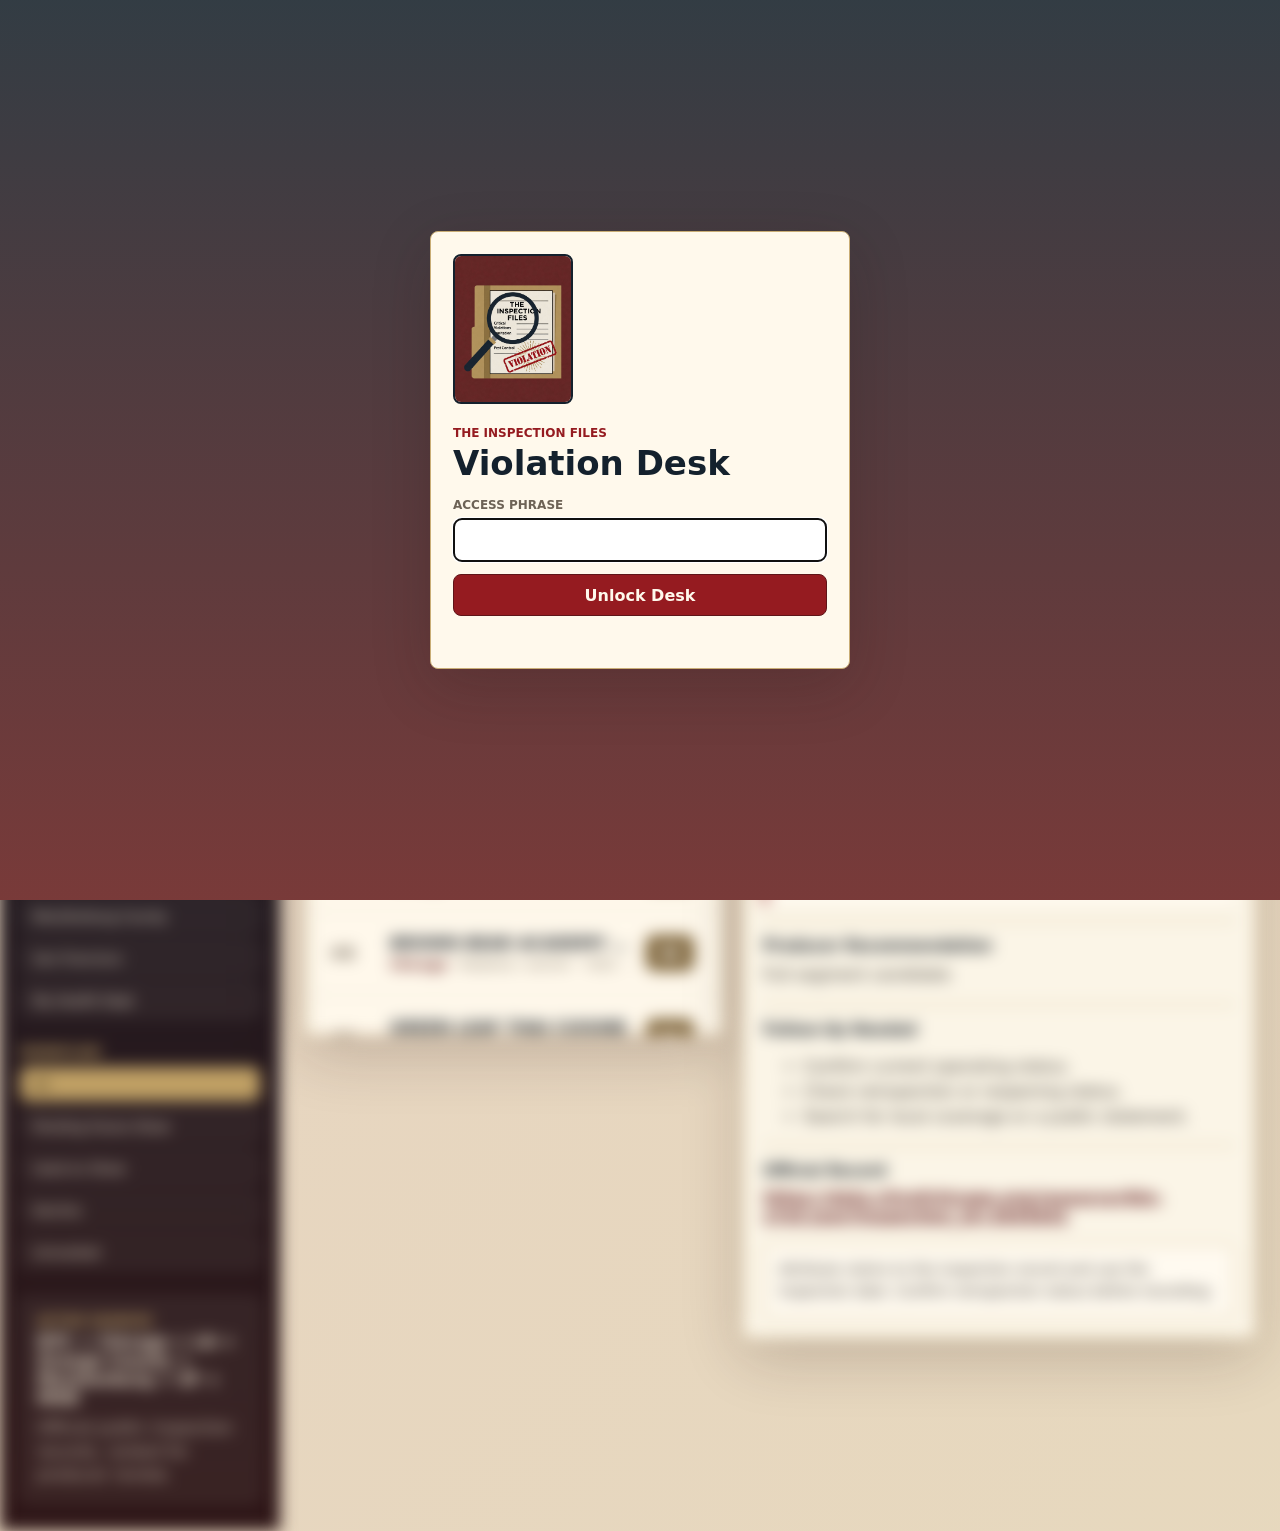
==== index.html @ 52dbbdf6 "Refresh Violation Desk data" ====
<!doctype html>
<html lang="en">
  <head>
    <meta charset="utf-8">
    <meta name="viewport" content="width=device-width, initial-scale=1">
    <title>The Inspection Files - Violation Desk</title>
    <style>
:root {
  color-scheme: light;
  --ink: #111923;
  --muted: #6d6255;
  --line: #c9ad75;
  --paper: #eee3cf;
  --panel: #fbf5e7;
  --panel-strong: #fff9ec;
  --accent: #951b20;
  --accent-dark: #5f1518;
  --gold: #b89555;
  --gold-dark: #7c6237;
  --folder: #c0a064;
  --navy: #14212d;
  --green: #426f5d;
  --shadow: 0 18px 60px rgba(42, 19, 18, 0.2);
  font-family: Inter, ui-sans-serif, system-ui, -apple-system, BlinkMacSystemFont, "Segoe UI", sans-serif;
}

* {
  box-sizing: border-box;
}

body {
  margin: 0;
  min-height: 100vh;
  background:
    linear-gradient(135deg, rgba(149, 27, 32, 0.08), rgba(192, 160, 100, 0.16)),
    var(--paper);
  color: var(--ink);
}

button,
input {
  font: inherit;
}

body.auth-locked {
  overflow: hidden;
}

body.auth-locked .app-shell {
  filter: blur(8px);
  pointer-events: none;
  user-select: none;
}

.login-gate {
  position: fixed;
  inset: 0;
  z-index: 20;
  display: grid;
  place-items: center;
  padding: 24px;
  background:
    linear-gradient(180deg, rgba(20, 33, 45, 0.86), rgba(95, 21, 24, 0.82)),
    var(--paper);
}

body:not(.auth-locked) .login-gate {
  display: none;
}

.login-panel {
  width: min(420px, 100%);
  border: 1px solid var(--line);
  border-radius: 8px;
  background: var(--panel-strong);
  box-shadow: var(--shadow);
  padding: 22px;
}

.login-logo {
  width: 120px;
  aspect-ratio: 4 / 5;
  object-fit: cover;
  border: 2px solid var(--navy);
  border-radius: 8px;
  margin-bottom: 18px;
}

.login-panel h1 {
  color: var(--navy);
  margin-bottom: 18px;
}

.login-form {
  display: grid;
  gap: 12px;
}

.login-form label {
  display: grid;
  gap: 6px;
  color: var(--muted);
  font-size: 12px;
  font-weight: 800;
  text-transform: uppercase;
}

.login-form input {
  height: 44px;
  border: 1px solid var(--line);
  border-radius: 8px;
  background: #fff;
  color: var(--ink);
  padding: 0 12px;
}

.login-form button,
.logout-button {
  min-height: 42px;
  border: 1px solid var(--accent-dark);
  border-radius: 8px;
  background: var(--accent);
  color: #fff9ec;
  cursor: pointer;
  font-weight: 800;
}

.login-form button:hover,
.logout-button:hover {
  background: var(--accent-dark);
}

.login-error {
  min-height: 18px;
  margin: 0;
  color: var(--accent-dark);
  font-size: 13px;
  font-weight: 800;
}

.app-shell {
  min-height: 100vh;
  display: grid;
  grid-template-columns: 280px minmax(0, 1fr);
}

.sidebar {
  background:
    linear-gradient(180deg, rgba(20, 33, 45, 0.96), rgba(46, 21, 22, 0.98)),
    var(--navy);
  color: #fff4df;
  padding: 28px 20px;
  display: flex;
  flex-direction: column;
  gap: 28px;
}

.brand-block {
  display: grid;
  gap: 14px;
  border-bottom: 1px solid rgba(251, 245, 231, 0.2);
  padding-bottom: 22px;
}

.brand-logo {
  width: 100%;
  max-width: 212px;
  aspect-ratio: 4 / 5;
  object-fit: cover;
  object-position: center;
  border: 2px solid rgba(251, 245, 231, 0.78);
  border-radius: 8px;
  box-shadow: 0 12px 30px rgba(0, 0, 0, 0.28);
}

.kicker {
  color: var(--accent);
  font-size: 12px;
  font-weight: 800;
  letter-spacing: 0;
  margin: 0 0 6px;
  text-transform: uppercase;
}

.sidebar .kicker {
  color: #d5b36f;
}

h1,
h2,
h3,
h4,
p {
  margin-top: 0;
}

h1 {
  font-size: 34px;
  line-height: 1.02;
  margin-bottom: 0;
}

.section-list {
  display: grid;
  gap: 8px;
}

.section-button,
.source-button,
.workflow-button {
  width: 100%;
  min-height: 42px;
  border: 1px solid rgba(251, 245, 231, 0.2);
  border-radius: 8px;
  background: rgba(251, 245, 231, 0.05);
  color: #fff4df;
  cursor: pointer;
  text-align: left;
  padding: 0 12px;
}

.section-button:hover,
.section-button.active,
.source-button:hover,
.source-button.active,
.workflow-button:hover,
.workflow-button.active {
  background: var(--folder);
  color: #17120d;
}

.source-filter,
.workflow-filter {
  display: grid;
  gap: 8px;
}

.source-filter .label,
.workflow-filter .label {
  color: #d5b36f;
  font-size: 12px;
  font-weight: 800;
  text-transform: uppercase;
}

.source-button,
.workflow-button {
  min-height: 34px;
  font-size: 13px;
}

.desk-card {
  margin-top: auto;
  border: 1px solid rgba(251, 245, 231, 0.2);
  border-radius: 8px;
  padding: 16px;
  background: rgba(251, 245, 231, 0.06);
}

.desk-card .label,
.stat span,
.meta-grid span {
  display: block;
  color: var(--muted);
  font-size: 12px;
  font-weight: 800;
  margin-bottom: 4px;
  text-transform: uppercase;
}

.desk-card .label {
  color: #d5b36f;
}

.desk-card p {
  color: rgba(255, 244, 223, 0.74);
  line-height: 1.45;
  margin: 8px 0 0;
}

.workspace {
  padding: 24px;
  min-width: 0;
}

.topbar {
  display: flex;
  justify-content: space-between;
  gap: 18px;
  align-items: flex-end;
  margin-bottom: 18px;
}

.topbar h2 {
  font-size: 30px;
  margin-bottom: 0;
}

.refresh-stamp {
  display: block;
  margin-top: 8px;
  color: var(--muted);
  font-size: 12px;
  font-weight: 800;
  text-transform: uppercase;
}

.toolbar {
  display: flex;
  align-items: end;
  gap: 12px;
  flex-wrap: wrap;
}

.logout-button {
  padding: 0 14px;
}

.search-box,
.score-filter {
  display: grid;
  gap: 6px;
  color: var(--muted);
  font-size: 12px;
  font-weight: 800;
  text-transform: uppercase;
}

.search-box input {
  width: min(310px, 52vw);
  height: 42px;
  border: 1px solid var(--line);
  border-radius: 8px;
  background: #fff;
  color: var(--ink);
  padding: 0 12px;
}

.score-filter {
  grid-template-columns: 1fr auto;
  align-items: center;
  min-width: 180px;
}

.score-filter span {
  grid-column: 1 / -1;
}

.score-filter input {
  width: 150px;
  accent-color: var(--accent);
}

.score-filter output {
  color: var(--ink);
}

.stats-grid {
  display: grid;
  grid-template-columns: repeat(4, minmax(0, 1fr));
  gap: 12px;
  margin-bottom: 18px;
}

.stat {
  background: var(--panel-strong);
  border: 1px solid var(--line);
  border-radius: 8px;
  padding: 16px;
  box-shadow: inset 0 3px 0 rgba(192, 160, 100, 0.28);
}

.stat strong {
  display: block;
  font-size: 26px;
}

.content-grid {
  display: grid;
  grid-template-columns: minmax(380px, 0.9fr) minmax(360px, 1.1fr);
  gap: 18px;
  align-items: start;
}

.lead-panel,
.case-detail {
  min-height: 640px;
  background: var(--panel);
  border: 1px solid var(--line);
  border-radius: 8px;
  box-shadow: var(--shadow);
}

.panel-header {
  min-height: 58px;
  display: flex;
  align-items: center;
  justify-content: space-between;
  gap: 12px;
  padding: 16px;
  border-bottom: 1px solid var(--line);
}

.panel-header h3 {
  margin: 0;
}

.panel-header span {
  color: var(--muted);
  font-size: 13px;
  font-weight: 700;
}

.lead-list {
  display: grid;
  gap: 8px;
  padding: 12px;
  max-height: 720px;
  overflow: auto;
}

.lead-row {
  width: 100%;
  min-height: 76px;
  display: grid;
  grid-template-columns: 48px 1fr 52px;
  align-items: center;
  gap: 12px;
  border: 1px solid transparent;
  border-radius: 8px;
  background: rgba(255, 249, 236, 0.82);
  color: var(--ink);
  cursor: pointer;
  padding: 12px;
  text-align: left;
}

.lead-row:hover,
.lead-row.selected {
  border-color: var(--accent);
  background: #fffaf0;
}

.rank {
  color: var(--muted);
  font-weight: 800;
}

.lead-main {
  display: grid;
  gap: 4px;
  min-width: 0;
}

.lead-main strong,
.lead-main span {
  overflow: hidden;
  text-overflow: ellipsis;
  white-space: nowrap;
}

.lead-main span {
  color: var(--muted);
  font-size: 13px;
}

.lead-main em {
  color: var(--accent-dark);
  font-style: normal;
  font-weight: 900;
}

.workflow-badge {
  display: inline-flex;
  align-items: center;
  width: fit-content;
  min-height: 24px;
  border-radius: 8px;
  font-size: 12px;
  font-weight: 900;
  padding: 0 8px;
}

.lead-main .workflow-badge {
  white-space: normal;
}

.workflow-pending {
  background: rgba(184, 149, 85, 0.18);
  color: #6f4f1d;
}

.workflow-used {
  background: rgba(66, 111, 93, 0.18);
  color: #245340;
}

.workflow-declined {
  background: rgba(149, 27, 32, 0.12);
  color: var(--accent-dark);
}

.score-pill,
.score-medallion {
  display: inline-grid;
  place-items: center;
  border-radius: 8px;
  color: #fff;
  font-weight: 900;
}

.score-pill {
  width: 48px;
  height: 36px;
}

.score-medallion {
  width: 62px;
  height: 54px;
  font-size: 22px;
}

.score-hot {
  background: var(--accent);
}

.score-warm {
  background: var(--gold-dark);
}

.score-watch {
  background: var(--green);
}

.case-detail {
  padding: 20px;
}

.detail-header {
  display: flex;
  align-items: start;
  justify-content: space-between;
  gap: 16px;
  border-bottom: 1px solid var(--line);
  padding-bottom: 18px;
  margin-bottom: 18px;
}

.detail-header h3 {
  font-size: 28px;
  margin-bottom: 0;
}

.source-badge {
  display: inline-flex;
  align-items: center;
  min-height: 28px;
  margin-top: 10px;
  border: 1px solid rgba(149, 27, 32, 0.26);
  border-radius: 8px;
  background: rgba(149, 27, 32, 0.08);
  color: var(--accent-dark);
  font-size: 13px;
  font-weight: 900;
  padding: 0 10px;
}

.detail-badges {
  display: flex;
  flex-wrap: wrap;
  gap: 8px;
}

.workflow-panel {
  border: 1px solid var(--line);
  border-radius: 8px;
  background: rgba(255, 249, 236, 0.78);
  padding: 14px;
  margin-bottom: 18px;
}

.workflow-panel h4 {
  font-size: 14px;
  margin-bottom: 10px;
}

.workflow-actions {
  display: flex;
  flex-wrap: wrap;
  gap: 8px;
}

.status-action {
  min-height: 36px;
  border: 1px solid var(--line);
  border-radius: 8px;
  background: #fffaf0;
  color: var(--ink);
  cursor: pointer;
  font-weight: 800;
  padding: 0 10px;
}

.status-action:hover,
.status-action.active {
  border-color: var(--accent);
  background: var(--accent);
  color: #fffaf0;
}

.status-action.clear {
  color: var(--muted);
}

.meta-grid {
  display: grid;
  grid-template-columns: repeat(2, minmax(0, 1fr));
  gap: 12px;
  margin-bottom: 18px;
}

.meta-grid div {
  border: 1px solid var(--line);
  border-radius: 8px;
  background: rgba(255, 249, 236, 0.78);
  padding: 12px;
}

.detail-section {
  border-top: 1px solid var(--line);
  padding-top: 16px;
  margin-top: 16px;
}

.detail-section h4 {
  font-size: 15px;
  margin-bottom: 8px;
}

.quote {
  border-left: 4px solid var(--accent);
  background: #fffaf0;
  padding: 14px;
  border-radius: 0 8px 8px 0;
  line-height: 1.5;
}

.detail-section p,
.detail-section li,
.legal-note {
  color: #37322e;
  line-height: 1.55;
}

.detail-section a {
  color: var(--accent-dark);
  overflow-wrap: anywhere;
  font-weight: 700;
}

.legal-note {
  margin-top: 18px;
  border-radius: 8px;
  background: #fffaf0;
  border: 1px solid var(--line);
  padding: 14px;
  font-size: 14px;
}

.empty-state,
.empty-list {
  padding: 28px;
  color: var(--muted);
}

.empty-state h3 {
  color: var(--ink);
}

@media (max-width: 1040px) {
  .app-shell {
    grid-template-columns: 1fr;
  }

  .sidebar {
    position: static;
  }

  .content-grid,
  .stats-grid {
    grid-template-columns: 1fr;
  }

  .topbar {
    align-items: stretch;
    flex-direction: column;
  }
}

@media (max-width: 640px) {
  .workspace {
    padding: 14px;
  }

  .topbar h2,
  .detail-header h3 {
    font-size: 24px;
  }

  .toolbar,
  .search-box input,
  .score-filter,
  .score-filter input {
    width: 100%;
  }

  .lead-row {
    grid-template-columns: 40px 1fr;
  }

  .score-pill {
    grid-column: 2;
    justify-self: start;
  }

  .meta-grid {
    grid-template-columns: 1fr;
  }
}

    </style>
  </head>
  <body class="auth-locked">
    <section id="loginGate" class="login-gate" aria-label="Violation Desk access">
      <div class="login-panel">
        <img class="login-logo" src="[data-uri]" alt="The Inspection Files logo">
        <p class="kicker">The Inspection Files</p>
        <h1>Violation Desk</h1>
        <form id="loginForm" class="login-form">
          <label>
            <span>Access Phrase</span>
            <input id="accessPhrase" type="password" autocomplete="current-password" autofocus>
          </label>
          <button type="submit">Unlock Desk</button>
          <p id="loginError" class="login-error" role="alert"></p>
        </form>
      </div>
    </section>

    <div class="app-shell">
      <aside class="sidebar" aria-label="Violation Desk navigation">
        <div class="brand-block">
          <img class="brand-logo" src="[data-uri]" alt="The Inspection Files logo">
          <div>
            <p class="kicker">The Inspection Files</p>
            <h1>Violation Desk</h1>
          </div>
        </div>

        <nav class="section-list" aria-label="Desk sections">
          <button class="section-button active" data-section="all">All Leads</button>
          <button class="section-button" data-section="The Closure Watch">Closure Watch</button>
          <button class="section-button" data-section="The Vermin Wire">Vermin Wire</button>
          <button class="section-button" data-section="The Gross Index">Gross Index</button>
        </nav>

        <div class="source-filter" aria-label="Source filters">
          <span class="label">Sources</span>
          <button class="source-button active" data-source="all">All</button>
          <button class="source-button" data-source="NYC">NYC</button>
          <button class="source-button" data-source="Chicago">Chicago</button>
          <button class="source-button" data-source="LA County">LA County</button>
          <button class="source-button" data-source="Orange County">Orange County</button>
          <button class="source-button" data-source="Mecklenburg County">Mecklenburg County</button>
          <button class="source-button" data-source="San Francisco">San Francisco</button>
          <button class="source-button" data-source="My Health Dept">My Health Dept</button>
        </div>

        <div class="workflow-filter" aria-label="Workflow filters">
          <span class="label">Workflow</span>
          <button class="workflow-button active" data-workflow="all">All</button>
          <button class="workflow-button" data-workflow="pending">Pending Future Show</button>
          <button class="workflow-button" data-workflow="used">Used on Show</button>
          <button class="workflow-button" data-workflow="declined">Decline</button>
          <button class="workflow-button" data-workflow="unmarked">Unmarked</button>
        </div>

        <div class="desk-card">
          <span class="label">Active Sources</span>
          <strong>NYC + Chicago + LA + Orange County + Mecklenburg + SF + MHD</strong>
          <p>Official public inspection records, ranked for producer review.</p>
        </div>
      </aside>

      <main class="workspace">
        <header class="topbar">
          <div>
            <p class="kicker">Weekly Rundown</p>
            <h2>Gross Index Lead Board</h2>
            <span id="generatedAt" class="refresh-stamp">Refreshing...</span>
          </div>
          <div class="toolbar">
            <button id="logoutButton" class="logout-button" type="button">Sign Out</button>
            <label class="search-box">
              <span>Search</span>
              <input id="searchInput" type="search" placeholder="Restaurant, city, violation...">
            </label>
            <label class="score-filter">
              <span>Minimum Score</span>
              <input id="scoreInput" type="range" min="45" max="90" value="45">
              <output id="scoreOutput">45</output>
            </label>
          </div>
        </header>

        <section class="stats-grid" aria-label="Rundown stats">
          <div class="stat">
            <span>Scored Leads</span>
            <strong id="leadCount">0</strong>
          </div>
          <div class="stat">
            <span>Top Score</span>
            <strong id="topScore">0</strong>
          </div>
          <div class="stat">
            <span>Case Briefs</span>
            <strong>5</strong>
          </div>
          <div class="stat">
            <span>Review Rule</span>
            <strong>Verify</strong>
          </div>
        </section>

        <section class="content-grid">
          <div class="lead-panel">
            <div class="panel-header">
              <h3>Ranked Leads</h3>
              <span id="visibleCount">0 visible</span>
            </div>
            <div id="leadList" class="lead-list"></div>
          </div>

          <article id="caseDetail" class="case-detail" aria-live="polite">
            <div class="empty-state">
              <p class="kicker">Select a lead</p>
              <h3>Open a Violation Desk Brief</h3>
              <p>Choose a ranked record to review the official detail, producer angle, and follow-up checklist.</p>
            </div>
          </article>
        </section>
      </main>
    </div>

    <script>
window.VIOLATION_DESK_DATA = {
  "generatedAt": "2026-11-20T17:56:01+00:00",
  "leadsReviewed": 1720,
  "activeSources": [
    "NYC",
    "Chicago",
    "LA County",
    "Orange County",
    "Mecklenburg County",
    "San Francisco"
  ],
  "failedSources": [],
  "leads": [
    {
      "id": "chicago|subway|5131 s pulaski rd, chicago, il, 60632|2026-10-22|",
      "rank": 1,
      "case": "SUBWAY",
      "score": 88,
      "section": "The Vermin Wire",
      "violationType": "Rodents / vermin",
      "location": "5131 S PULASKI RD, CHICAGO, IL, 60632",
      "inspectionDate": "2026-10-22",
      "agency": "Chicago Department of Public Health",
      "status": "Fail",
      "officialRecord": "https://data.cityofchicago.org/resource/4ijn-s7e5.json?inspection_id=2645641",
      "grossestDetail": "INSECTS, RODENTS, & ANIMALS NOT PRESENT - Comments: 6-202.15: OBSERVED OPENING AT BASE OF FRONT ENTRANCE DOOR AND RIGHT SIDE OF REAR EXIT DOOR.",
      "producerRecommendation": "Full segment candidate",
      "followUp": [
        "Confirm current operating status.",
        "Check reinspection or reopening status.",
        "Search for local coverage or a public statement."
      ]
    },
    {
      "id": "chicago|macaroni grill|11601 w touhy ave, chicago, il, 60666|2026-10-23|",
      "rank": 2,
      "case": "MACARONI GRILL",
      "score": 87,
      "section": "The Vermin Wire",
      "violationType": "Roaches / cockroaches",
      "location": "11601 W TOUHY AVE, CHICAGO, IL, 60666",
      "inspectionDate": "2026-10-23",
      "agency": "Chicago Department of Public Health",
      "status": "Fail",
      "officialRecord": "https://data.cityofchicago.org/resource/4ijn-s7e5.json?inspection_id=2645758",
      "grossestDetail": "INSECTS, RODENTS, & ANIMALS NOT PRESENT - Comments: OBSERVED 2 DEAD ROACHES IN FACILITY: 1 DEAD ROACH FOUND IN DINING ROOM NEXT TO WAITSTATION AREA COOLER, 1 DEAD ROACH FOUND IN WAREHOUSE.",
      "producerRecommendation": "Full segment candidate",
      "followUp": [
        "Confirm current operating status.",
        "Check reinspection or reopening status.",
        "Search for local coverage or a public statement."
      ]
    },
    {
      "id": "chicago|macaroni grill|11601 w touhy ave, chicago, il, 60666|2026-10-22|",
      "rank": 3,
      "case": "MACARONI GRILL",
      "score": 87,
      "section": "The Vermin Wire",
      "violationType": "Roaches / cockroaches",
      "location": "11601 W TOUHY AVE, CHICAGO, IL, 60666",
      "inspectionDate": "2026-10-22",
      "agency": "Chicago Department of Public Health",
      "status": "Fail",
      "officialRecord": "https://data.cityofchicago.org/resource/4ijn-s7e5.json?inspection_id=2645649",
      "grossestDetail": "OBSERVED 8 LIVE ROACHES THROUGHOUT FACILITY INCLUDING IN DISH AREA UNDERNEATH 3 COMPARTMENT SINK AND IN PREP AREA BEHIND REFRIGERATION AND PREPPING UNITS.",
      "producerRecommendation": "Full segment candidate",
      "followUp": [
        "Confirm current operating status.",
        "Check reinspection or reopening status.",
        "Search for local coverage or a public statement."
      ]
    },
    {
      "id": "chicago|subway|4036 n narragansett, chicago, il, 60634|2026-10-20|",
      "rank": 4,
      "case": "SUBWAY",
      "score": 87,
      "section": "The Closure Watch",
      "violationType": "Sewage / wastewater",
      "location": "4036 N NARRAGANSETT, CHICAGO, IL, 60634",
      "inspectionDate": "2026-10-20",
      "agency": "Chicago Department of Public Health",
      "status": "Fail",
      "officialRecord": "https://data.cityofchicago.org/resource/4ijn-s7e5.json?inspection_id=2645527",
      "grossestDetail": "PLUMBING INSTALLED; PROPER BACKFLOW DEVICES - Comments: OBSERVED SEWAGE BACKUP AT WOMEN'S TOILET WHEN FLUSHING MAKING IT UNABLE TO DRAIN COMPLETELY.",
      "producerRecommendation": "Full segment candidate",
      "followUp": [
        "Confirm current operating status.",
        "Check reinspection or reopening status.",
        "Search for local coverage or a public statement."
      ]
    },
    {
      "id": "chicago|green leaf thai cuisine|4658 n western ave, chicago, il, 60625|2026-11-10|",
      "rank": 5,
      "case": "GREEN LEAF THAI CUISINE",
      "score": 84,
      "section": "The Vermin Wire",
      "violationType": "Roaches / cockroaches",
      "location": "4658 N WESTERN AVE, CHICAGO, IL, 60625",
      "inspectionDate": "2026-11-10",
      "agency": "Chicago Department of Public Health",
      "status": "Fail",
      "officialRecord": "https://data.cityofchicago.org/resource/4ijn-s7e5.json?inspection_id=2646611",
      "grossestDetail": "INSECTS, RODENTS, & ANIMALS NOT PRESENT - Comments: 6-501.112  OBSERVED DEAD COCKROACHES ON THE FLOOR OF THE BASEMENT, FOOD PREP AREA, UNDERNEATH THE FRONT BAR AREA AND IN THE DRY STORAGE AREA.",
      "producerRecommendation": "Full segment candidate",
      "followUp": [
        "Confirm current operating status.",
        "Check reinspection or reopening status.",
        "Search for local coverage or a public statement."
      ]
    },
    {
      "id": "chicago|el gordo burger|2551 s kedzie ave, chicago, il, 60623|2026-11-09|",
      "rank": 6,
      "case": "EL GORDO BURGER",
      "score": 84,
      "section": "The Vermin Wire",
      "violationType": "Roaches / cockroaches",
      "location": "2551 S KEDZIE AVE, CHICAGO, IL, 60623",
      "inspectionDate": "2026-11-09",
      "agency": "Chicago Department of Public Health",
      "status": "Fail",
      "officialRecord": "https://data.cityofchicago.org/resource/4ijn-s7e5.json?inspection_id=2646536",
      "grossestDetail": "INSECTS, RODENTS, & ANIMALS NOT PRESENT - Comments: OBSERVED OVER 100 MICE DROPPINGS SCATTERED ON FLOOR ALONG WALLS AND CORNERS IN PREP, STORAGE AND DINING AREAS, ON ELECTRICAL OUTLETS IN DINING AREA, ON BOXES IN STORAGE AREA, INSIDE FRYER CABINETS AND BOTT...",
      "producerRecommendation": "Full segment candidate",
      "followUp": [
        "Confirm current operating status.",
        "Check reinspection or reopening status.",
        "Search for local coverage or a public statement."
      ]
    },
    {
      "id": "chicago|golden crust pizzeria|4620 n kedzie ave, chicago, il, 60625|2026-11-06|",
      "rank": 7,
      "case": "GOLDEN CRUST PIZZERIA",
      "score": 84,
      "section": "The Vermin Wire",
      "violationType": "Roaches / cockroaches",
      "location": "4620 N KEDZIE AVE, CHICAGO, IL, 60625",
      "inspectionDate": "2026-11-06",
      "agency": "Chicago Department of Public Health",
      "status": "Fail",
      "officialRecord": "https://data.cityofchicago.org/resource/4ijn-s7e5.json?inspection_id=2646484",
      "grossestDetail": "INSECTS, RODENTS, & ANIMALS NOT PRESENT - Comments: 6-501.112  REMOVE DEAD COCKROACHES FROM THE WALLS AND FLOOR OF THE FOOD PREP AREA.",
      "producerRecommendation": "Full segment candidate",
      "followUp": [
        "Confirm current operating status.",
        "Check reinspection or reopening status.",
        "Search for local coverage or a public statement."
      ]
    },
    {
      "id": "chicago|brown bear academy 2 inc.|7201 s western ave, chicago, il, 60636|2026-11-05|",
      "rank": 8,
      "case": "BROWN BEAR ACADEMY 2 INC.",
      "score": 84,
      "section": "The Vermin Wire",
      "violationType": "Rodents / vermin",
      "location": "7201 S WESTERN AVE, CHICAGO, IL, 60636",
      "inspectionDate": "2026-11-05",
      "agency": "Chicago Department of Public Health",
      "status": "Fail",
      "officialRecord": "https://data.cityofchicago.org/resource/4ijn-s7e5.json?inspection_id=2646385",
      "grossestDetail": "INSECTS, RODENTS, & ANIMALS NOT PRESENT - Comments: Inadequate pest control, found about 30 mouse and rat droppings in prep kitchen, inside cabinet and along wall base.",
      "producerRecommendation": "Full segment candidate",
      "followUp": [
        "Confirm current operating status.",
        "Check reinspection or reopening status.",
        "Search for local coverage or a public statement."
      ]
    },
    {
      "id": "chicago|green leaf thai cuisine|4658 n western ave, chicago, il, 60625|2026-11-02|",
      "rank": 9,
      "case": "GREEN LEAF THAI CUISINE",
      "score": 84,
      "section": "The Vermin Wire",
      "violationType": "Roaches / cockroaches",
      "location": "4658 N WESTERN AVE, CHICAGO, IL, 60625",
      "inspectionDate": "2026-11-02",
      "agency": "Chicago Department of Public Health",
      "status": "Fail",
      "officialRecord": "https://data.cityofchicago.org/resource/4ijn-s7e5.json?inspection_id=2646174",
      "grossestDetail": "INSECTS, RODENTS, & ANIMALS NOT PRESENT - Comments: OBSERVED EVIDENCE OF RODENT ACTIVITY AND LIVE INSECT ACTIVITY ON THE PREMISES.",
      "producerRecommendation": "Full segment candidate",
      "followUp": [
        "Confirm current operating status.",
        "Check reinspection or reopening status.",
        "Search for local coverage or a public statement."
      ]
    },
    {
      "id": "chicago|columbus manor residential care & home|5107-5121 w jackson blvd, chicago, il, 60644|2026-10-28|",
      "rank": 10,
      "case": "COLUMBUS MANOR RESIDENTIAL CARE & HOME",
      "score": 84,
      "section": "The Vermin Wire",
      "violationType": "Rodents / vermin",
      "location": "5107-5121 W JACKSON BLVD, CHICAGO, IL, 60644",
      "inspectionDate": "2026-10-28",
      "agency": "Chicago Department of Public Health",
      "status": "Fail",
      "officialRecord": "https://data.cityofchicago.org/resource/4ijn-s7e5.json?inspection_id=2645976",
      "grossestDetail": "INSECTS, RODENTS, & ANIMALS NOT PRESENT - Comments: 6-202.15 OBSERVED 1/4\" GAP AT BOTTOM OF ENTRANCE AND EXIT DOORS.",
      "producerRecommendation": "Full segment candidate",
      "followUp": [
        "Confirm current operating status.",
        "Check reinspection or reopening status.",
        "Search for local coverage or a public statement."
      ]
    },
    {
      "id": "chicago|domino's pizza|3103 n clark st, chicago, il, 60657|2026-10-28|",
      "rank": 11,
      "case": "DOMINO'S PIZZA",
      "score": 84,
      "section": "The Vermin Wire",
      "violationType": "Roaches / cockroaches",
      "location": "3103 N CLARK ST, CHICAGO, IL, 60657",
      "inspectionDate": "2026-10-28",
      "agency": "Chicago Department of Public Health",
      "status": "Fail",
      "officialRecord": "https://data.cityofchicago.org/resource/4ijn-s7e5.json?inspection_id=2645991",
      "grossestDetail": "NOTED 1 LIVE ROACH ACTIVITY OBSERVED INSTRUCTED TO CONSULT PEST CONTROL AS ADDITIONAL SERVICES ARE NEEDED TO MINIMIZE OR ELIMINATE ACTIVITY PRIOR TO RE-INSPECTION.",
      "producerRecommendation": "Full segment candidate",
      "followUp": [
        "Confirm current operating status.",
        "Check reinspection or reopening status.",
        "Search for local coverage or a public statement."
      ]
    },
    {
      "id": "chicago|golden crust pizzeria|4620 n kedzie ave, chicago, il, 60625|2026-10-28|",
      "rank": 12,
      "case": "GOLDEN CRUST PIZZERIA",
      "score": 84,
      "section": "The Vermin Wire",
      "violationType": "Roaches / cockroaches",
      "location": "4620 N KEDZIE AVE, CHICAGO, IL, 60625",
      "inspectionDate": "2026-10-28",
      "agency": "Chicago Department of Public Health",
      "status": "Fail",
      "officialRecord": "https://data.cityofchicago.org/resource/4ijn-s7e5.json?inspection_id=2645985",
      "grossestDetail": "INSECTS, RODENTS, & ANIMALS NOT PRESENT - Comments: 6-501.112  OBSERVED DEAD AND LIVE COCKROACHES ON MULTIPLE GLUEBOARDS IN THE PREP AREA AND BASEMENT.",
      "producerRecommendation": "Full segment candidate",
      "followUp": [
        "Confirm current operating status.",
        "Check reinspection or reopening status.",
        "Search for local coverage or a public statement."
      ]
    },
    {
      "id": "chicago|domino's pizza|3103 n clark st, chicago, il, 60657|2026-10-21|",
      "rank": 13,
      "case": "DOMINO'S PIZZA",
      "score": 84,
      "section": "The Vermin Wire",
      "violationType": "Roaches / cockroaches",
      "location": "3103 N CLARK ST, CHICAGO, IL, 60657",
      "inspectionDate": "2026-10-21",
      "agency": "Chicago Department of Public Health",
      "status": "Fail",
      "officialRecord": "https://data.cityofchicago.org/resource/4ijn-s7e5.json?inspection_id=2645627",
      "grossestDetail": "INSECTS, RODENTS, & ANIMALS NOT PRESENT - Comments: OBSERVED PEST ACTIVITY WITH APPROX.",
      "producerRecommendation": "Full segment candidate",
      "followUp": [
        "Confirm current operating status.",
        "Check reinspection or reopening status.",
        "Search for local coverage or a public statement."
      ]
    },
    {
      "id": "chicago|columbus manor residential care & home|5107-5121 w jackson blvd, chicago, il, 60644|2026-10-21|",
      "rank": 14,
      "case": "COLUMBUS MANOR RESIDENTIAL CARE & HOME",
      "score": 84,
      "section": "The Vermin Wire",
      "violationType": "Rodents / vermin",
      "location": "5107-5121 W JACKSON BLVD, CHICAGO, IL, 60644",
      "inspectionDate": "2026-10-21",
      "agency": "Chicago Department of Public Health",
      "status": "Fail",
      "officialRecord": "https://data.cityofchicago.org/resource/4ijn-s7e5.json?inspection_id=2645591",
      "grossestDetail": "INSECTS, RODENTS, & ANIMALS NOT PRESENT - Comments: OBSERVED OVER 80 MICE DROPPINGS SCATTERED ON SHELVING UNITS, ROLLING RACKS, BASES OF HOT HOLDING UNIT, BASES OF COOKING EQUIPMENT, ON FLOOR ALONG WALLS AND CORNERS IN PREP AREA.",
      "producerRecommendation": "Full segment candidate",
      "followUp": [
        "Confirm current operating status.",
        "Check reinspection or reopening status.",
        "Search for local coverage or a public statement."
      ]
    },
    {
      "id": "chicago|macaroni grill|11601 w touhy ave, chicago, il, 60666|2026-10-20|",
      "rank": 15,
      "case": "MACARONI GRILL",
      "score": 84,
      "section": "The Vermin Wire",
      "violationType": "Roaches / cockroaches",
      "location": "11601 W TOUHY AVE, CHICAGO, IL, 60666",
      "inspectionDate": "2026-10-20",
      "agency": "Chicago Department of Public Health",
      "status": "Fail",
      "officialRecord": "https://data.cityofchicago.org/resource/4ijn-s7e5.json?inspection_id=2645509",
      "grossestDetail": "OBSERVED 10 ROACHES THROUGHOUT FACILITY INCLUDING IN DISH AREA, IN DINING ROOM ON STORAGE SHELVING, AND IN PREP AREA BEHIND REFRIGERATION AND PREPPING UNITS.",
      "producerRecommendation": "Full segment candidate",
      "followUp": [
        "Confirm current operating status.",
        "Check reinspection or reopening status.",
        "Search for local coverage or a public statement."
      ]
    },
    {
      "id": "chicago|dunkin donuts/baskin robbins|3347 w north ave, chicago, il, 60647|2026-11-17|",
      "rank": 16,
      "case": "DUNKIN DONUTS/BASKIN ROBBINS",
      "score": 83,
      "section": "The Closure Watch",
      "violationType": "Sewage / wastewater",
      "location": "3347 W NORTH AVE, CHICAGO, IL, 60647",
      "inspectionDate": "2026-11-17",
      "agency": "Chicago Department of Public Health",
      "status": "Fail",
      "officialRecord": "https://data.cityofchicago.org/resource/4ijn-s7e5.json?inspection_id=2646851",
      "grossestDetail": "PHYSICAL FACILITIES INSTALLED, MAINTAINED & CLEAN - Comments: OBSERVED TORN DUCT TAPE COVERING SEWAGE ACCESS INTERCEPTOR IN REAR DISHWASHING/STORAGE AREA.",
      "producerRecommendation": "Full segment candidate",
      "followUp": [
        "Confirm current operating status.",
        "Check reinspection or reopening status.",
        "Search for local coverage or a public statement."
      ]
    },
    {
      "id": "chicago|the house of bing|6930 s south shore dr, chicago, il, 60649|2026-11-05|",
      "rank": 17,
      "case": "THE HOUSE OF BING",
      "score": 83,
      "section": "The Closure Watch",
      "violationType": "Sewage / wastewater",
      "location": "6930 S SOUTH SHORE DR, CHICAGO, IL, 60649",
      "inspectionDate": "2026-11-05",
      "agency": "Chicago Department of Public Health",
      "status": "Fail",
      "officialRecord": "https://data.cityofchicago.org/resource/4ijn-s7e5.json?inspection_id=2646427",
      "grossestDetail": "FOOD IN GOOD CONDITION, SAFE, & UNADULTERATED - Comments: NOTED OPEN 5 GALLON BUCKET OF UNCOOKED RICE STORED INSIDE REAR SINK LABELED \"MOP SINK WASTEWATER ONLY\" PIC STATED RICE WAS RINSED IN SINK.",
      "producerRecommendation": "Full segment candidate",
      "followUp": [
        "Confirm current operating status.",
        "Check reinspection or reopening status.",
        "Search for local coverage or a public statement."
      ]
    },
    {
      "id": "chicago|m k poultry, inc.|2600 w 51st st, chicago, il, 60632|2026-11-03|",
      "rank": 18,
      "case": "M K POULTRY, INC.",
      "score": 83,
      "section": "The Vermin Wire",
      "violationType": "Rodents / vermin",
      "location": "2600 W 51ST ST, CHICAGO, IL, 60632",
      "inspectionDate": "2026-11-03",
      "agency": "Chicago Department of Public Health",
      "status": "Fail",
      "officialRecord": "https://data.cityofchicago.org/resource/4ijn-s7e5.json?inspection_id=2646232",
      "grossestDetail": "INSECTS, RODENTS, & ANIMALS NOT PRESENT - Comments: OBSERVED PEST ACTIVITY IN FACILITY.",
      "producerRecommendation": "Full segment candidate",
      "followUp": [
        "Confirm current operating status.",
        "Check reinspection or reopening status.",
        "Search for local coverage or a public statement."
      ]
    },
    {
      "id": "chicago|passages  charter school|1643 w bryn mawr ave, chicago, il, 60660|2026-10-28|",
      "rank": 19,
      "case": "Passages  Charter School",
      "score": 83,
      "section": "The Closure Watch",
      "violationType": "Sewage / wastewater",
      "location": "1643 W BRYN MAWR AVE, CHICAGO, IL, 60660",
      "inspectionDate": "2026-10-28",
      "agency": "Chicago Department of Public Health",
      "status": "Fail",
      "officialRecord": "https://data.cityofchicago.org/resource/4ijn-s7e5.json?inspection_id=2645948",
      "grossestDetail": "SEWAGE & WASTE WATER PROPERLY DISPOSED - Comments: STILL NOTED WASTEWATER BACKING UP WITH DIRT AND FOOD PARTICLES INTO THE COMPARTMENT SINK WHEN WATER IS FILLED INTO ONE OF THE 3 COMPARTMENT SINKS.PRIORITY VIOLATION #7-38-030(C) CITATION ISSUED.",
      "producerRecommendation": "Full segment candidate",
      "followUp": [
        "Confirm current operating status.",
        "Check reinspection or reopening status.",
        "Search for local coverage or a public statement."
      ]
    },
    {
      "id": "chicago|family dollar|6349 s cottage grove ave, chicago, il, 60637|2026-10-27|",
      "rank": 20,
      "case": "FAMILY DOLLAR",
      "score": 83,
      "section": "The Vermin Wire",
      "violationType": "Rodents / vermin",
      "location": "6349 S COTTAGE GROVE AVE, CHICAGO, IL, 60637",
      "inspectionDate": "2026-10-27",
      "agency": "Chicago Department of Public Health",
      "status": "Fail",
      "officialRecord": "https://data.cityofchicago.org/resource/4ijn-s7e5.json?inspection_id=2645900",
      "grossestDetail": "INSECTS, RODENTS, & ANIMALS NOT PRESENT - Comments: OBSERVED EVIDENCE OF RODENT ACTIVITY ON THE PREMISES.",
      "producerRecommendation": "Full segment candidate",
      "followUp": [
        "Confirm current operating status.",
        "Check reinspection or reopening status.",
        "Search for local coverage or a public statement."
      ]
    },
    {
      "id": "chicago|el pueblito mexican grill|5152 n cicero ave, chicago, il, 60630|2026-10-27|",
      "rank": 21,
      "case": "EL PUEBLITO MEXICAN GRILL",
      "score": 83,
      "section": "The Closure Watch",
      "violationType": "Sewage / wastewater",
      "location": "5152 N CICERO AVE, CHICAGO, IL, 60630",
      "inspectionDate": "2026-10-27",
      "agency": "Chicago Department of Public Health",
      "status": "Fail",
      "officialRecord": "https://data.cityofchicago.org/resource/4ijn-s7e5.json?inspection_id=2645878",
      "grossestDetail": "SEWAGE & WASTE WATER PROPERLY DISPOSED - Comments: OBSERVED INADEQUATE WASTE WATER DISPOSAL AT THREE COMPARTMENT SINK.",
      "producerRecommendation": "Full segment candidate",
      "followUp": [
        "Confirm current operating status.",
        "Check reinspection or reopening status.",
        "Search for local coverage or a public statement."
      ]
    },
    {
      "id": "chicago|morrison management specialists #72092 immc rendez|836 w wellington ave, chicago, il, 60657|2026-10-16|",
      "rank": 22,
      "case": "MORRISON MANAGEMENT SPECIALISTS #72092 IMMC RENDEZ",
      "score": 83,
      "section": "The Vermin Wire",
      "violationType": "Roaches / cockroaches",
      "location": "836 W WELLINGTON AVE, CHICAGO, IL, 60657",
      "inspectionDate": "2026-10-16",
      "agency": "Chicago Department of Public Health",
      "status": "Fail",
      "officialRecord": "https://data.cityofchicago.org/resource/4ijn-s7e5.json?inspection_id=2645367",
      "grossestDetail": "INSECTS, RODENTS, & ANIMALS NOT PRESENT - Comments: OBSERVED COCKROACH INFESTATION.",
      "producerRecommendation": "Full segment candidate",
      "followUp": [
        "Confirm current operating status.",
        "Check reinspection or reopening status.",
        "Search for local coverage or a public statement."
      ]
    },
    {
      "id": "chicago|chipotle mexican grill|2302 w 95th st, chicago, il, 60643|2026-10-26|",
      "rank": 23,
      "case": "CHIPOTLE MEXICAN GRILL",
      "score": 82,
      "section": "The Vermin Wire",
      "violationType": "Rodents / vermin",
      "location": "2302 W 95TH ST, CHICAGO, IL, 60643",
      "inspectionDate": "2026-10-26",
      "agency": "Chicago Department of Public Health",
      "status": "Pass",
      "officialRecord": "https://data.cityofchicago.org/resource/4ijn-s7e5.json?inspection_id=2645841",
      "grossestDetail": "INSECTS, RODENTS, & ANIMALS NOT PRESENT - Comments: FOUND THE FRONT DOUBLE DOORS NOT RODENT/INSECT PROOFED.",
      "producerRecommendation": "Full segment candidate",
      "followUp": [
        "Confirm current operating status.",
        "Check reinspection or reopening status.",
        "Search for local coverage or a public statement."
      ]
    },
    {
      "id": "chicago|graham crackers daycare center iv, inc.|11019-11025 s halsted st, chicago, il, 60628|2026-11-13|",
      "rank": 24,
      "case": "GRAHAM CRACKERS DAYCARE CENTER IV, INC.",
      "score": 81,
      "section": "The Vermin Wire",
      "violationType": "Rodents / vermin",
      "location": "11019-11025 S HALSTED ST, CHICAGO, IL, 60628",
      "inspectionDate": "2026-11-13",
      "agency": "Chicago Department of Public Health",
      "status": "Fail",
      "officialRecord": "https://data.cityofchicago.org/resource/4ijn-s7e5.json?inspection_id=2646722",
      "grossestDetail": "INSECTS, RODENTS, & ANIMALS NOT PRESENT - Comments: FOUND RODENT DROPPINGS ON THE PREMISES.",
      "producerRecommendation": "Full segment candidate",
      "followUp": [
        "Confirm current operating status.",
        "Check reinspection or reopening status.",
        "Search for local coverage or a public statement."
      ]
    },
    {
      "id": "chicago|m k poultry, inc.|2600 w 51st st, chicago, il, 60632|2026-11-12|",
      "rank": 25,
      "case": "M K POULTRY, INC.",
      "score": 81,
      "section": "The Vermin Wire",
      "violationType": "Rodents / vermin",
      "location": "2600 W 51ST ST, CHICAGO, IL, 60632",
      "inspectionDate": "2026-11-12",
      "agency": "Chicago Department of Public Health",
      "status": "No Entry",
      "officialRecord": "https://data.cityofchicago.org/resource/4ijn-s7e5.json?inspection_id=2646694",
      "grossestDetail": "INSECTS, RODENTS, & ANIMALS NOT PRESENT - Comments: 6-501.111: OBSERVED PEST ACTIVITY IN FACILITY.",
      "producerRecommendation": "Full segment candidate",
      "followUp": [
        "Confirm current operating status.",
        "Check reinspection or reopening status.",
        "Search for local coverage or a public statement."
      ]
    },
    {
      "id": "chicago|roti|80 e lake st, chicago, il, 60601|2026-11-12|",
      "rank": 26,
      "case": "ROTI",
      "score": 81,
      "section": "The Vermin Wire",
      "violationType": "Rodents / vermin",
      "location": "80 E LAKE ST, CHICAGO, IL, 60601",
      "inspectionDate": "2026-11-12",
      "agency": "Chicago Department of Public Health",
      "status": "Fail",
      "officialRecord": "https://data.cityofchicago.org/resource/4ijn-s7e5.json?inspection_id=2646675",
      "grossestDetail": "PREVIOUS PRIORITY FOUNDATION VIOLATION CORRECTED - Comments: : PREVIOUS PRIORITY VIOLATION FROM REPORT #2646141 11/2/26 STILL NOT CORRECTED-#54- 5-501.15 : STILL OBSERVED OUTSIDE GARBAGE COMPACTOR GROUNDS WITH AN EXCESSIVE AMOUNT OF TRASH AND DEBRIS ON GROU...",
      "producerRecommendation": "Full segment candidate",
      "followUp": [
        "Confirm current operating status.",
        "Check reinspection or reopening status.",
        "Search for local coverage or a public statement."
      ]
    },
    {
      "id": "chicago|sports illustrated resorts|203 n wabash ave, chicago, il, 60601|2026-11-10|",
      "rank": 27,
      "case": "SPORTS ILLUSTRATED RESORTS",
      "score": 81,
      "section": "The Vermin Wire",
      "violationType": "Roaches / cockroaches",
      "location": "203 N WABASH AVE, CHICAGO, IL, 60601",
      "inspectionDate": "2026-11-10",
      "agency": "Chicago Department of Public Health",
      "status": "Fail",
      "officialRecord": "https://data.cityofchicago.org/resource/4ijn-s7e5.json?inspection_id=2646595",
      "grossestDetail": "INSECTS, RODENTS, & ANIMALS NOT PRESENT - Comments: OBSERVED EVIDENCE OF 2- LIVE ROACHES CRAWLING ON LOWER WALL BEHIND AND ON FLOOR UNDER DISH WASHING MACHINE.",
      "producerRecommendation": "Full segment candidate",
      "followUp": [
        "Confirm current operating status.",
        "Check reinspection or reopening status.",
        "Search for local coverage or a public statement."
      ]
    },
    {
      "id": "chicago|big boy food market|255 w 95th st, chicago, il, 60628|2026-11-09|",
      "rank": 28,
      "case": "BIG BOY FOOD MARKET",
      "score": 81,
      "section": "The Vermin Wire",
      "violationType": "Rodents / vermin",
      "location": "255 W 95TH ST, CHICAGO, IL, 60628",
      "inspectionDate": "2026-11-09",
      "agency": "Chicago Department of Public Health",
      "status": "Fail",
      "officialRecord": "https://data.cityofchicago.org/resource/4ijn-s7e5.json?inspection_id=2646550",
      "grossestDetail": "INSECTS, RODENTS, & ANIMALS NOT PRESENT - Comments: FOUND 40 RODENT DROPPINGS ALONG THE WALLBASE IN THE REAR STORAGE AREA.",
      "producerRecommendation": "Full segment candidate",
      "followUp": [
        "Confirm current operating status.",
        "Check reinspection or reopening status.",
        "Search for local coverage or a public statement."
      ]
    },
    {
      "id": "chicago|viet nam restaurant|1032 w argyle st, chicago, il, 60640|2026-11-06|",
      "rank": 29,
      "case": "VIET NAM RESTAURANT",
      "score": 81,
      "section": "The Vermin Wire",
      "violationType": "Roaches / cockroaches",
      "location": "1032 W ARGYLE ST, CHICAGO, IL, 60640",
      "inspectionDate": "2026-11-06",
      "agency": "Chicago Department of Public Health",
      "status": "Fail",
      "officialRecord": "https://data.cityofchicago.org/resource/4ijn-s7e5.json?inspection_id=2646476",
      "grossestDetail": "PREVIOUS PRIORITY FOUNDATION VIOLATION CORRECTED - Comments: 8-404.13(B)(3)  PREVIOUS PRIORITY FOUNDATION VIOLATION #38 FROM REPORT #2623701 ON 10/5/26 NOT CORRECTED:  38 - OBSERVED 2 RAT DROPPINGS IN THE FLOOR AT THE REAR OF THE STORAGE CLOSET.",
      "producerRecommendation": "Full segment candidate",
      "followUp": [
        "Confirm current operating status.",
        "Check reinspection or reopening status.",
        "Search for local coverage or a public statement."
      ]
    },
    {
      "id": "chicago|el rodeo, inc.|4300 s mozart st, chicago, il, 60632|2026-11-06|",
      "rank": 30,
      "case": "EL RODEO, INC.",
      "score": 81,
      "section": "The Vermin Wire",
      "violationType": "Rodents / vermin",
      "location": "4300 S MOZART ST, CHICAGO, IL, 60632",
      "inspectionDate": "2026-11-06",
      "agency": "Chicago Department of Public Health",
      "status": "Fail",
      "officialRecord": "https://data.cityofchicago.org/resource/4ijn-s7e5.json?inspection_id=2646451",
      "grossestDetail": "INSECTS, RODENTS, & ANIMALS NOT PRESENT - Comments: OBSERVED OVER 100 MOUSE DROPPINGS IN FACILITY.",
      "producerRecommendation": "Full segment candidate",
      "followUp": [
        "Confirm current operating status.",
        "Check reinspection or reopening status.",
        "Search for local coverage or a public statement."
      ]
    },
    {
      "id": "chicago|park  plaza retirement center|6840 n sacramento ave, chicago, il, 60645|2026-11-05|",
      "rank": 31,
      "case": "PARK  PLAZA RETIREMENT CENTER",
      "score": 81,
      "section": "The Vermin Wire",
      "violationType": "Rodents / vermin",
      "location": "6840 N SACRAMENTO AVE, CHICAGO, IL, 60645",
      "inspectionDate": "2026-11-05",
      "agency": "Chicago Department of Public Health",
      "status": "Fail",
      "officialRecord": "https://data.cityofchicago.org/resource/4ijn-s7e5.json?inspection_id=2646373",
      "grossestDetail": "INSECTS, RODENTS, & ANIMALS NOT PRESENT - Comments: FOUND EVIDENCE OF MICE ACTIVITY AT PREMISES.OBSERVED 40 MICE DROPPINGS ALONG WALLS AT DRY STORAGE AREAS AND UTILITY CLOSET SPACE.PRIORITY FOUNDATION.CIATTION ISSUED.7-38-020A.MUST NOTIFY PEST CONTROL OPERA...",
      "producerRecommendation": "Full segment candidate",
      "followUp": [
        "Confirm current operating status.",
        "Check reinspection or reopening status.",
        "Search for local coverage or a public statement."
      ]
    },
    {
      "id": "chicago|the austin oasis, llc|901 s austin blvd, chicago, il, 60644|2026-11-04|",
      "rank": 32,
      "case": "THE AUSTIN OASIS, LLC",
      "score": 81,
      "section": "The Vermin Wire",
      "violationType": "Roaches / cockroaches",
      "location": "901 S AUSTIN BLVD, CHICAGO, IL, 60644",
      "inspectionDate": "2026-11-04",
      "agency": "Chicago Department of Public Health",
      "status": "Fail",
      "officialRecord": "https://data.cityofchicago.org/resource/4ijn-s7e5.json?inspection_id=2646346",
      "grossestDetail": "INSECTS, RODENTS, & ANIMALS NOT PRESENT - Comments: OBSERVED OVER 100 MICE DROPPINGS SCATTERED INSIDE MULTI-USE EQUIPMENT, ON ROLLING CARTS, SHELVING UNITS, PLATE HOLDERS, ON FLOOR ALONG WALLS AND CORNERS IN PREP, STORAGE, DISHWASHING, AND DINING AREAS.",
      "producerRecommendation": "Full segment candidate",
      "followUp": [
        "Confirm current operating status.",
        "Check reinspection or reopening status.",
        "Search for local coverage or a public statement."
      ]
    },
    {
      "id": "chicago|west austin development center|4920 w madison st, chicago, il, 60644|2026-11-03|",
      "rank": 33,
      "case": "WEST AUSTIN DEVELOPMENT CENTER",
      "score": 81,
      "section": "The Vermin Wire",
      "violationType": "Rodents / vermin",
      "location": "4920 W MADISON ST, CHICAGO, IL, 60644",
      "inspectionDate": "2026-11-03",
      "agency": "Chicago Department of Public Health",
      "status": "Fail",
      "officialRecord": "https://data.cityofchicago.org/resource/4ijn-s7e5.json?inspection_id=2646253",
      "grossestDetail": "INSECTS, RODENTS, & ANIMALS NOT PRESENT - Comments: OBSERVED OVER 60 MICE DROPPINGS SCATTERED ON FLOOR ALONG WALLS AND CORNERS IN FIRST FLOOR ELECTRICAL CLOSET NEAR KITCHEN.",
      "producerRecommendation": "Full segment candidate",
      "followUp": [
        "Confirm current operating status.",
        "Check reinspection or reopening status.",
        "Search for local coverage or a public statement."
      ]
    },
    {
      "id": "chicago|barba yianni taverna inc.|4761 n lincoln ave, chicago, il, 60625|2026-11-03|",
      "rank": 34,
      "case": "BARBA YIANNI TAVERNA INC.",
      "score": 81,
      "section": "The Vermin Wire",
      "violationType": "Rodents / vermin",
      "location": "4761 N LINCOLN AVE, CHICAGO, IL, 60625",
      "inspectionDate": "2026-11-03",
      "agency": "Chicago Department of Public Health",
      "status": "Fail",
      "officialRecord": "https://data.cityofchicago.org/resource/4ijn-s7e5.json?inspection_id=2646258",
      "grossestDetail": "INSECTS, RODENTS, & ANIMALS NOT PRESENT - Comments: OBSERVED NO PEST CONTROL LOG BOOK ON THE PREMISES FROM A LICENSED PEST CONTROL COMPANY.",
      "producerRecommendation": "Full segment candidate",
      "followUp": [
        "Confirm current operating status.",
        "Check reinspection or reopening status.",
        "Search for local coverage or a public statement."
      ]
    },
    {
      "id": "chicago|early start daycare center|342 s laramie ave, chicago, il, 60644|2026-11-02|",
      "rank": 35,
      "case": "EARLY START DAYCARE CENTER",
      "score": 81,
      "section": "The Vermin Wire",
      "violationType": "Rodents / vermin",
      "location": "342 S LARAMIE AVE, CHICAGO, IL, 60644",
      "inspectionDate": "2026-11-02",
      "agency": "Chicago Department of Public Health",
      "status": "Fail",
      "officialRecord": "https://data.cityofchicago.org/resource/4ijn-s7e5.json?inspection_id=2646153",
      "grossestDetail": "INSECTS, RODENTS, & ANIMALS NOT PRESENT - Comments: OBSERVED OVER 50 MICE DROPPINGS SCATTERED ON FLOOR ALONG WALLS AND CORNERS NEAR HANDWASHING SINK, UNDER SHELVING UNITS, ALONG WALLS AND CORNERS IN KITCHEN, ON FLOOR ALONG WALLS AND CORNERS IN CLASSROOM NEA...",
      "producerRecommendation": "Full segment candidate",
      "followUp": [
        "Confirm current operating status.",
        "Check reinspection or reopening status.",
        "Search for local coverage or a public statement."
      ]
    },
    {
      "id": "chicago|new love city|3901 s california ave, chicago, il, 60632|2026-11-02|",
      "rank": 36,
      "case": "NEW LOVE CITY",
      "score": 81,
      "section": "The Vermin Wire",
      "violationType": "Rodents / vermin",
      "location": "3901 S CALIFORNIA AVE, CHICAGO, IL, 60632",
      "inspectionDate": "2026-11-02",
      "agency": "Chicago Department of Public Health",
      "status": "Fail",
      "officialRecord": "https://data.cityofchicago.org/resource/4ijn-s7e5.json?inspection_id=2646185",
      "grossestDetail": "INSECTS, RODENTS, & ANIMALS NOT PRESENT - Comments: OBSERVED OPENINGS AT BASE OF FRONT ENTRANCE AND REAR EXIT DOORS.",
      "producerRecommendation": "Full segment candidate",
      "followUp": [
        "Confirm current operating status.",
        "Check reinspection or reopening status.",
        "Search for local coverage or a public statement."
      ]
    },
    {
      "id": "chicago|hlcdc development #2|4650 w madison st, chicago, il, 60644|2026-11-02|",
      "rank": 37,
      "case": "HLCDC DEVELOPMENT #2",
      "score": 81,
      "section": "The Vermin Wire",
      "violationType": "Rodents / vermin",
      "location": "4650 W MADISON ST, CHICAGO, IL, 60644",
      "inspectionDate": "2026-11-02",
      "agency": "Chicago Department of Public Health",
      "status": "Fail",
      "officialRecord": "https://data.cityofchicago.org/resource/4ijn-s7e5.json?inspection_id=2646197",
      "grossestDetail": "INSECTS, RODENTS, & ANIMALS NOT PRESENT - Comments: OBSERVED OVER 30 MICE DROPPINGS ON FLOOR ALONG WALLS AND CORNERS NEAR GREASE TRAP IN KITCHEN AND SEVERAL FLYING INSECTS IN PREP AREA, BREAKROOM, CLASSROOMS, AND WASHROOMS.",
      "producerRecommendation": "Full segment candidate",
      "followUp": [
        "Confirm current operating status.",
        "Check reinspection or reopening status.",
        "Search for local coverage or a public statement."
      ]
    },
    {
      "id": "chicago|la tropicana|3601 w north ave, chicago, il, 60647|2026-11-02|",
      "rank": 38,
      "case": "LA TROPICANA",
      "score": 81,
      "section": "The Vermin Wire",
      "violationType": "Rodents / vermin",
      "location": "3601 W NORTH AVE, CHICAGO, IL, 60647",
      "inspectionDate": "2026-11-02",
      "agency": "Chicago Department of Public Health",
      "status": "Fail",
      "officialRecord": "https://data.cityofchicago.org/resource/4ijn-s7e5.json?inspection_id=2646191",
      "grossestDetail": "INSECTS, RODENTS, & ANIMALS NOT PRESENT - Comments: OBSERVED EVIDENCE OF PEST ACTIVITY ON THE PREMISES.",
      "producerRecommendation": "Full segment candidate",
      "followUp": [
        "Confirm current operating status.",
        "Check reinspection or reopening status.",
        "Search for local coverage or a public statement."
      ]
    },
    {
      "id": "chicago|r & a sourdough|942 w huron st, chicago, il, 60642|2026-10-30|",
      "rank": 39,
      "case": "R & A SOURDOUGH",
      "score": 81,
      "section": "The Vermin Wire",
      "violationType": "Rodents / vermin",
      "location": "942 W HURON ST, CHICAGO, IL, 60642",
      "inspectionDate": "2026-10-30",
      "agency": "Chicago Department of Public Health",
      "status": "Fail",
      "officialRecord": "https://data.cityofchicago.org/resource/4ijn-s7e5.json?inspection_id=2646098",
      "grossestDetail": "INSECTS, RODENTS, & ANIMALS NOT PRESENT - Comments: OBSERVED 55 SMALL AND LARGE LIVE FLIES FLYING THROUGHOUT REAR PREP AREA, DRY STORAGE ON EXTERIOR SURFACES OF WORKING INGREDIENTS, IN DISHWASHING AREA ON WALLS AND SURFACES OF STORED KITCHENWARE AND ON EXTE...",
      "producerRecommendation": "Full segment candidate",
      "followUp": [
        "Confirm current operating status.",
        "Check reinspection or reopening status.",
        "Search for local coverage or a public statement."
      ]
    },
    {
      "id": "chicago|le popular bakery|2809 w 63rd st, chicago, il, 60629|2026-10-30|",
      "rank": 40,
      "case": "LE POPULAR BAKERY",
      "score": 81,
      "section": "The Vermin Wire",
      "violationType": "Rodents / vermin",
      "location": "2809 W 63RD ST, CHICAGO, IL, 60629",
      "inspectionDate": "2026-10-30",
      "agency": "Chicago Department of Public Health",
      "status": "Fail",
      "officialRecord": "https://data.cityofchicago.org/resource/4ijn-s7e5.json?inspection_id=2646092",
      "grossestDetail": "INSECTS, RODENTS, & ANIMALS NOT PRESENT - Comments: OBSERVED APPROXIMATELY 100 RAT DROPPINGS IN BASEMENT AREA.",
      "producerRecommendation": "Full segment candidate",
      "followUp": [
        "Confirm current operating status.",
        "Check reinspection or reopening status.",
        "Search for local coverage or a public statement."
      ]
    },
    {
      "id": "chicago|taqueria el sauz|2000 w 51st st, chicago, il, 60609|2026-10-29|",
      "rank": 41,
      "case": "TAQUERIA EL SAUZ",
      "score": 81,
      "section": "The Vermin Wire",
      "violationType": "Rodents / vermin",
      "location": "2000 W 51ST ST, CHICAGO, IL, 60609",
      "inspectionDate": "2026-10-29",
      "agency": "Chicago Department of Public Health",
      "status": "Fail",
      "officialRecord": "https://data.cityofchicago.org/resource/4ijn-s7e5.json?inspection_id=2646054",
      "grossestDetail": "INSECTS, RODENTS, & ANIMALS NOT PRESENT - Comments: Inadequate pest control, found about 50 mouse droppings in dry food storage room and around hot water heater, instructed to eliminate rodent's activity in all affected areas, pest control service recommended.",
      "producerRecommendation": "Full segment candidate",
      "followUp": [
        "Confirm current operating status.",
        "Check reinspection or reopening status.",
        "Search for local coverage or a public statement."
      ]
    },
    {
      "id": "chicago|al kabeer restaurant|6426 n western ave, chicago, il, 60645|2026-10-29|",
      "rank": 42,
      "case": "AL KABEER RESTAURANT",
      "score": 81,
      "section": "The Vermin Wire",
      "violationType": "Roaches / cockroaches",
      "location": "6426 N WESTERN AVE, CHICAGO, IL, 60645",
      "inspectionDate": "2026-10-29",
      "agency": "Chicago Department of Public Health",
      "status": "Fail",
      "officialRecord": "https://data.cityofchicago.org/resource/4ijn-s7e5.json?inspection_id=2646056",
      "grossestDetail": "INSECTS, RODENTS, & ANIMALS NOT PRESENT - Comments: 6-501.111  OBSERVED 4 LIVE COCKROACHES ON THE WALL OF THE FOOD PREP AREA NEXT TO THE 3-COMPARTMENT SINK, IN A CARDBOARD BOX IN THE REAR HALLWAY STORAGE AREA AND ABOVE THE EXPOSED HAND WASHING SINK LOCATED...",
      "producerRecommendation": "Full segment candidate",
      "followUp": [
        "Confirm current operating status.",
        "Check reinspection or reopening status.",
        "Search for local coverage or a public statement."
      ]
    },
    {
      "id": "chicago|the bad apple|4300-4304 n lincoln ave, chicago, il, 60618|2026-10-29|",
      "rank": 43,
      "case": "THE BAD APPLE",
      "score": 81,
      "section": "The Vermin Wire",
      "violationType": "Rodents / vermin",
      "location": "4300-4304 N LINCOLN AVE, CHICAGO, IL, 60618",
      "inspectionDate": "2026-10-29",
      "agency": "Chicago Department of Public Health",
      "status": "Fail",
      "officialRecord": "https://data.cityofchicago.org/resource/4ijn-s7e5.json?inspection_id=2646087",
      "grossestDetail": "INSECTS, RODENTS, & ANIMALS NOT PRESENT - Comments: OUTER OPENINGS NOT PROTECTED REAR RECEIVING EXIT DOOR NOT RODENT PROOF OBSERVED APPROXIMATELY 1/2 INCH OPENING ON THE BOTTOM DOOR.",
      "producerRecommendation": "Full segment candidate",
      "followUp": [
        "Confirm current operating status.",
        "Check reinspection or reopening status.",
        "Search for local coverage or a public statement."
      ]
    },
    {
      "id": "chicago|taqueria el ranchito|2829 n milwaukee ave, chicago, il, 60618|2026-10-28|",
      "rank": 44,
      "case": "TAQUERIA EL RANCHITO",
      "score": 81,
      "section": "The Vermin Wire",
      "violationType": "Roaches / cockroaches",
      "location": "2829 N MILWAUKEE AVE, CHICAGO, IL, 60618",
      "inspectionDate": "2026-10-28",
      "agency": "Chicago Department of Public Health",
      "status": "Fail",
      "officialRecord": "https://data.cityofchicago.org/resource/4ijn-s7e5.json?inspection_id=2645959",
      "grossestDetail": "INSECTS, RODENTS, & ANIMALS NOT PRESENT - Comments: OBSERVED EVIDENCE OF ROACH ACTIVITY ON PREMISES.",
      "producerRecommendation": "Full segment candidate",
      "followUp": [
        "Confirm current operating status.",
        "Check reinspection or reopening status.",
        "Search for local coverage or a public statement."
      ]
    },
    {
      "id": "chicago|tuk tuk thai isan street food|2852 n clark st, chicago, il, 60657|2026-10-26|",
      "rank": 45,
      "case": "TUK TUK THAI ISAN STREET FOOD",
      "score": 81,
      "section": "The Closure Watch",
      "violationType": "Sewage / wastewater",
      "location": "2852 N CLARK ST, CHICAGO, IL, 60657",
      "inspectionDate": "2026-10-26",
      "agency": "Chicago Department of Public Health",
      "status": "Pass",
      "officialRecord": "https://data.cityofchicago.org/resource/4ijn-s7e5.json?inspection_id=2645812",
      "grossestDetail": "SINGLE-USE/SINGLE-SERVICE ARTICLES: PROPERLY STORED & USED - Comments: 4-903.12: **C** Prohibitions OBSERVED SEWAGE LINES OVER FOOD AND SINGLE-USE ITEMS IN THE BASEMENT NOT PROPERLY SHIELDED TO PREVENT CONTAMINATION.",
      "producerRecommendation": "Full segment candidate",
      "followUp": [
        "Confirm current operating status.",
        "Check reinspection or reopening status.",
        "Search for local coverage or a public statement."
      ]
    },
    {
      "id": "chicago|jr's jamaican tropical cafe|2200 e 79th st, chicago, il, 60649|2026-10-26|",
      "rank": 46,
      "case": "JR'S JAMAICAN TROPICAL CAFE",
      "score": 81,
      "section": "The Vermin Wire",
      "violationType": "Rodents / vermin",
      "location": "2200 E 79TH ST, CHICAGO, IL, 60649",
      "inspectionDate": "2026-10-26",
      "agency": "Chicago Department of Public Health",
      "status": "Fail",
      "officialRecord": "https://data.cityofchicago.org/resource/4ijn-s7e5.json?inspection_id=2645822",
      "grossestDetail": "INSECTS, RODENTS, & ANIMALS NOT PRESENT - Comments: OBSERVED EVIDENCE OF RODENT ACTIVITY ON THE PREMISES.",
      "producerRecommendation": "Full segment candidate",
      "followUp": [
        "Confirm current operating status.",
        "Check reinspection or reopening status.",
        "Search for local coverage or a public statement."
      ]
    },
    {
      "id": "chicago|jojigyros 786 inc.|2518 e 79th st, chicago, il, 60649|2026-10-26|",
      "rank": 47,
      "case": "JOJIGYROS 786 INC.",
      "score": 81,
      "section": "The Vermin Wire",
      "violationType": "Rodents / vermin",
      "location": "2518 E 79TH ST, CHICAGO, IL, 60649",
      "inspectionDate": "2026-10-26",
      "agency": "Chicago Department of Public Health",
      "status": "Fail",
      "officialRecord": "https://data.cityofchicago.org/resource/4ijn-s7e5.json?inspection_id=2645849",
      "grossestDetail": "INSECTS, RODENTS, & ANIMALS NOT PRESENT - Comments: OBSERVED EVIDENCE OF RODENT ACTIVITY ON THE PREMISES.",
      "producerRecommendation": "Full segment candidate",
      "followUp": [
        "Confirm current operating status.",
        "Check reinspection or reopening status.",
        "Search for local coverage or a public statement."
      ]
    },
    {
      "id": "chicago|aldi's foods belmont|3320 w belmont ave, chicago, il, 60618|2026-10-23|",
      "rank": 48,
      "case": "Aldi's Foods Belmont",
      "score": 81,
      "section": "The Vermin Wire",
      "violationType": "Rodents / vermin",
      "location": "3320 W Belmont AVE, CHICAGO, IL, 60618",
      "inspectionDate": "2026-10-23",
      "agency": "Chicago Department of Public Health",
      "status": "Fail",
      "officialRecord": "https://data.cityofchicago.org/resource/4ijn-s7e5.json?inspection_id=2645727",
      "grossestDetail": "INSECTS, RODENTS, & ANIMALS NOT PRESENT - Comments: IMPROPER PEST CONTROL ON PREMISES.",
      "producerRecommendation": "Full segment candidate",
      "followUp": [
        "Confirm current operating status.",
        "Check reinspection or reopening status.",
        "Search for local coverage or a public statement."
      ]
    },
    {
      "id": "chicago|ann sather restaurant|3042 n broadway, chicago, il, 60657|2026-10-22|",
      "rank": 49,
      "case": "ANN SATHER RESTAURANT",
      "score": 81,
      "section": "The Vermin Wire",
      "violationType": "Roaches / cockroaches",
      "location": "3042 N BROADWAY, CHICAGO, IL, 60657",
      "inspectionDate": "2026-10-22",
      "agency": "Chicago Department of Public Health",
      "status": "Fail",
      "officialRecord": "https://data.cityofchicago.org/resource/4ijn-s7e5.json?inspection_id=2645642",
      "grossestDetail": "INSECTS, RODENTS, & ANIMALS NOT PRESENT - Comments: OBSERVED LIVE PEST ACTIVITY 13 LIVE ROACHES IN REAR PREP, DISH AND STORAGE AREAS MANAGEMENT INSTRUCTED TO CLEAN AND REMOVE ALL PEST FROM ALL AFFECTED AREAS.",
      "producerRecommendation": "Full segment candidate",
      "followUp": [
        "Confirm current operating status.",
        "Check reinspection or reopening status.",
        "Search for local coverage or a public statement."
      ]
    },
    {
      "id": "chicago|st. anthony hospital|2875 w 19th st, chicago, il, 60623|2026-10-22|",
      "rank": 50,
      "case": "ST. ANTHONY HOSPITAL",
      "score": 81,
      "section": "The Vermin Wire",
      "violationType": "Rodents / vermin",
      "location": "2875 W 19TH ST, CHICAGO, IL, 60623",
      "inspectionDate": "2026-10-22",
      "agency": "Chicago Department of Public Health",
      "status": "Fail",
      "officialRecord": "https://data.cityofchicago.org/resource/4ijn-s7e5.json?inspection_id=2645646",
      "grossestDetail": "PREVIOUS PRIORITY FOUNDATION VIOLATION CORRECTED - Comments: PREVIOUS PRIORITY FOUNDATION VIOLATION NOT CORRECTED FROM REPORT #2645293 ON 10-15-26:38-OBSERVED OVER 200 MICE DROPPINGS SCATTERED ON FLOOR INSIDE SINGLE SERVICE ARTICLE STORAGE CLOSET, ON FLOOR...",
      "producerRecommendation": "Full segment candidate",
      "followUp": [
        "Confirm current operating status.",
        "Check reinspection or reopening status.",
        "Search for local coverage or a public statement."
      ]
    },
    {
      "id": "chicago|fat peach bakery|2907 s archer ave, chicago, il, 60608|2026-10-22|",
      "rank": 51,
      "case": "FAT PEACH BAKERY",
      "score": 81,
      "section": "The Vermin Wire",
      "violationType": "Rodents / vermin",
      "location": "2907 S ARCHER AVE, CHICAGO, IL, 60608",
      "inspectionDate": "2026-10-22",
      "agency": "Chicago Department of Public Health",
      "status": "Fail",
      "officialRecord": "https://data.cityofchicago.org/resource/4ijn-s7e5.json?inspection_id=2645657",
      "grossestDetail": "INSECTS, RODENTS, & ANIMALS NOT PRESENT - Comments: OBSERVED APPROXIMATELY 30 OR MORE MICE DROPPINGS ON SITE.",
      "producerRecommendation": "Full segment candidate",
      "followUp": [
        "Confirm current operating status.",
        "Check reinspection or reopening status.",
        "Search for local coverage or a public statement."
      ]
    },
    {
      "id": "chicago|lion's beverage depot|6601 s halsted, chicago, il, 60621|2026-10-22|",
      "rank": 52,
      "case": "LION'S BEVERAGE DEPOT",
      "score": 81,
      "section": "The Vermin Wire",
      "violationType": "Rodents / vermin",
      "location": "6601 S HALSTED, CHICAGO, IL, 60621",
      "inspectionDate": "2026-10-22",
      "agency": "Chicago Department of Public Health",
      "status": "Fail",
      "officialRecord": "https://data.cityofchicago.org/resource/4ijn-s7e5.json?inspection_id=2645662",
      "grossestDetail": "INSECTS, RODENTS, & ANIMALS NOT PRESENT - Comments: OBSERVED EVIDENCE OF RODENT ACTIVITY THROUGHOUT THE PREMISES.",
      "producerRecommendation": "Full segment candidate",
      "followUp": [
        "Confirm current operating status.",
        "Check reinspection or reopening status.",
        "Search for local coverage or a public statement."
      ]
    },
    {
      "id": "chicago|73 st harolds chicken|7318 s vincennes ave, chicago, il, 60621|2026-10-22|",
      "rank": 53,
      "case": "73 ST HAROLDS CHICKEN",
      "score": 81,
      "section": "The Vermin Wire",
      "violationType": "Rodents / vermin",
      "location": "7318 S VINCENNES AVE, CHICAGO, IL, 60621",
      "inspectionDate": "2026-10-22",
      "agency": "Chicago Department of Public Health",
      "status": "Fail",
      "officialRecord": "https://data.cityofchicago.org/resource/4ijn-s7e5.json?inspection_id=2645687",
      "grossestDetail": "INSECTS, RODENTS, & ANIMALS NOT PRESENT - Comments: OBSERVED EVIDENCE OF RODENT ACTIVITY ON THE PREMISES.",
      "producerRecommendation": "Full segment candidate",
      "followUp": [
        "Confirm current operating status.",
        "Check reinspection or reopening status.",
        "Search for local coverage or a public statement."
      ]
    },
    {
      "id": "chicago|la fiesta|4248 s archer ave, chicago, il, 60632|2026-10-21|",
      "rank": 54,
      "case": "LA FIESTA",
      "score": 81,
      "section": "The Vermin Wire",
      "violationType": "Rodents / vermin",
      "location": "4248 S ARCHER AVE, CHICAGO, IL, 60632",
      "inspectionDate": "2026-10-21",
      "agency": "Chicago Department of Public Health",
      "status": "Fail",
      "officialRecord": "https://data.cityofchicago.org/resource/4ijn-s7e5.json?inspection_id=2645585",
      "grossestDetail": "INSECTS, RODENTS, & ANIMALS NOT PRESENT - Comments: OBSERVED APPROXIMATELY 70 MOUSE DROPPINGS SCATTERED THROUGHOUT FACILITY IN THE FOLLWOING AREAS; REAR DRY STORAGE UNDER WHITE SHELVING (UTILITY ROOM) BEHIND LARGE CHEST FREEZER AND FRIDGE.",
      "producerRecommendation": "Full segment candidate",
      "followUp": [
        "Confirm current operating status.",
        "Check reinspection or reopening status.",
        "Search for local coverage or a public statement."
      ]
    },
    {
      "id": "chicago|burrito beach|500 w madison st, chicago, il, 60661|2026-10-21|",
      "rank": 55,
      "case": "BURRITO BEACH",
      "score": 81,
      "section": "The Closure Watch",
      "violationType": "Sewage / wastewater",
      "location": "500 W MADISON ST, CHICAGO, IL, 60661",
      "inspectionDate": "2026-10-21",
      "agency": "Chicago Department of Public Health",
      "status": "Pass",
      "officialRecord": "https://data.cityofchicago.org/resource/4ijn-s7e5.json?inspection_id=2645602",
      "grossestDetail": "SEWAGE & WASTE WATER PROPERLY DISPOSED - Comments: OBSERVED BEVERAGE MACHINE WASTE LINE DISCHARGING THROUGH HOSE DIRECTLY ONTO FLOOR ADJACENT TO FLOOR DRAIN.",
      "producerRecommendation": "Full segment candidate",
      "followUp": [
        "Confirm current operating status.",
        "Check reinspection or reopening status.",
        "Search for local coverage or a public statement."
      ]
    },
    {
      "id": "chicago|la casa del pueblo|1834 s blue island ave, chicago, il, 60608|2026-10-21|",
      "rank": 56,
      "case": "LA CASA DEL PUEBLO",
      "score": 81,
      "section": "The Vermin Wire",
      "violationType": "Roaches / cockroaches",
      "location": "1834 S BLUE ISLAND AVE, CHICAGO, IL, 60608",
      "inspectionDate": "2026-10-21",
      "agency": "Chicago Department of Public Health",
      "status": "Fail",
      "officialRecord": "https://data.cityofchicago.org/resource/4ijn-s7e5.json?inspection_id=2645606",
      "grossestDetail": "INSECTS, RODENTS, & ANIMALS NOT PRESENT - Comments: OBSERVED 2 LIVE ROACHES ON A STORAGE SHELF IN THE 1ST FLOOR PREP AREA; OBSERVED 15-18 RAT DROPPINGS IN THE BASEMENT AND 20-25 FRUIT FLIES AT THE FRONT BEVERAGE STATION.",
      "producerRecommendation": "Full segment candidate",
      "followUp": [
        "Confirm current operating status.",
        "Check reinspection or reopening status.",
        "Search for local coverage or a public statement."
      ]
    },
    {
      "id": "chicago|taipei cafe|2609-2611 s halsted st, chicago, il, 60608|2026-10-21|",
      "rank": 57,
      "case": "TAIPEI CAFE",
      "score": 81,
      "section": "The Vermin Wire",
      "violationType": "Rodents / vermin",
      "location": "2609-2611 S HALSTED ST, CHICAGO, IL, 60608",
      "inspectionDate": "2026-10-21",
      "agency": "Chicago Department of Public Health",
      "status": "Fail",
      "officialRecord": "https://data.cityofchicago.org/resource/4ijn-s7e5.json?inspection_id=2645622",
      "grossestDetail": "INSECTS, RODENTS, & ANIMALS NOT PRESENT - Comments: OBSERVED APPROXIMATELY 30 OR MORE MICE DROPPINGS AND 15 SMALL FLIES.",
      "producerRecommendation": "Full segment candidate",
      "followUp": [
        "Confirm current operating status.",
        "Check reinspection or reopening status.",
        "Search for local coverage or a public statement."
      ]
    },
    {
      "id": "chicago|barbas vp|4569 n elston ave, chicago, il, 60630|2026-10-21|",
      "rank": 58,
      "case": "BARBAS VP",
      "score": 81,
      "section": "The Vermin Wire",
      "violationType": "Rodents / vermin",
      "location": "4569 N ELSTON AVE, CHICAGO, IL, 60630",
      "inspectionDate": "2026-10-21",
      "agency": "Chicago Department of Public Health",
      "status": "Fail",
      "officialRecord": "https://data.cityofchicago.org/resource/4ijn-s7e5.json?inspection_id=2645604",
      "grossestDetail": "INSECTS, RODENTS, & ANIMALS NOT PRESENT - Comments: OBSERVED 12 RODENT DROPPINGS ON THE SIDE OF AND UNDERNEATH ICE MACHINE.",
      "producerRecommendation": "Full segment candidate",
      "followUp": [
        "Confirm current operating status.",
        "Check reinspection or reopening status.",
        "Search for local coverage or a public statement."
      ]
    },
    {
      "id": "mecklenburg_county|rio 150|16801 caldwell creek dr` \n \nhuntersville, nc 28078|8/5/2026|20600110472",
      "rank": 59,
      "case": "RIO 150",
      "score": 81,
      "section": "The Vermin Wire",
      "violationType": "Rodents / vermin",
      "location": "16801 CALDWELL CREEK DR` \n \nHUNTERSVILLE, NC 28078",
      "inspectionDate": "8/5/2026",
      "agency": "Mecklenburg County Health Department",
      "status": "Score 85.50 / Grade B",
      "officialRecord": "https://public.cdpehs.com/NCENVPBL/ESTABLISHMENT/ShowESTABLISHMENTTablePage.aspx?ESTTST_CTY=60",
      "grossestDetail": "6-501.112 Remove dead or trapped birds, insects, rodents, and other pests.",
      "producerRecommendation": "Full segment candidate",
      "followUp": [
        "Confirm current operating status.",
        "Check reinspection or reopening status.",
        "Search for local coverage or a public statement."
      ]
    },
    {
      "id": "mecklenburg_county|rio 150|16801 caldwell creek dr` \n \nhuntersville, nc 28078|8/17/2026|20600110472",
      "rank": 60,
      "case": "RIO 150",
      "score": 81,
      "section": "The Vermin Wire",
      "violationType": "Rodents / vermin",
      "location": "16801 CALDWELL CREEK DR` \n \nHUNTERSVILLE, NC 28078",
      "inspectionDate": "8/17/2026",
      "agency": "Mecklenburg County Health Department",
      "status": "Score 83 / Grade B",
      "officialRecord": "https://public.cdpehs.com/NCENVPBL/ESTABLISHMENT/ShowESTABLISHMENTTablePage.aspx?ESTTST_CTY=60",
      "grossestDetail": "38 - Insects & rodents not present; no unauthorized animals: 6-501.111 Keep the premises free of insects, rodents, and other pests.",
      "producerRecommendation": "Full segment candidate",
      "followUp": [
        "Confirm current operating status.",
        "Check reinspection or reopening status.",
        "Search for local coverage or a public statement."
      ]
    },
    {
      "id": "chicago|fiesta tamaleria el barrio, inc.|1820 w 18th st, chicago, il, 60608|2026-11-18|",
      "rank": 61,
      "case": "FIESTA TAMALERIA EL BARRIO, INC.",
      "score": 80,
      "section": "The Closure Watch",
      "violationType": "Sewage / wastewater",
      "location": "1820 W 18TH ST, CHICAGO, IL, 60608",
      "inspectionDate": "2026-11-18",
      "agency": "Chicago Department of Public Health",
      "status": "Pass w/ Conditions",
      "officialRecord": "https://data.cityofchicago.org/resource/4ijn-s7e5.json?inspection_id=2646924",
      "grossestDetail": "SEWAGE & WASTE WATER PROPERLY DISPOSED - Comments: OBSERVED GREASE, FOOD AND WASTE WATER BACKING UP FROM DRAIN LINE.",
      "producerRecommendation": "Full segment candidate",
      "followUp": [
        "Confirm current operating status.",
        "Check reinspection or reopening status.",
        "Search for local coverage or a public statement."
      ]
    },
    {
      "id": "chicago|red store market|2858 w roosevelt rd, chicago, il, 60612|2026-11-17|",
      "rank": 62,
      "case": "RED STORE MARKET",
      "score": 80,
      "section": "The Vermin Wire",
      "violationType": "Rodents / vermin",
      "location": "2858 W ROOSEVELT RD, CHICAGO, IL, 60612",
      "inspectionDate": "2026-11-17",
      "agency": "Chicago Department of Public Health",
      "status": "Fail",
      "officialRecord": "https://data.cityofchicago.org/resource/4ijn-s7e5.json?inspection_id=2646850",
      "grossestDetail": "INSECTS, RODENTS, & ANIMALS NOT PRESENT - Comments: OBSERVED APPROXIMATELY 12 MICE DROPPINGS ON SITE.",
      "producerRecommendation": "Full segment candidate",
      "followUp": [
        "Confirm current operating status.",
        "Check reinspection or reopening status.",
        "Search for local coverage or a public statement."
      ]
    },
    {
      "id": "chicago|de colores mexican grill|5403 n clark st, chicago, il, 60640|2026-11-12|",
      "rank": 63,
      "case": "DE COLORES MEXICAN GRILL",
      "score": 80,
      "section": "The Closure Watch",
      "violationType": "Sewage / wastewater",
      "location": "5403 N CLARK ST, CHICAGO, IL, 60640",
      "inspectionDate": "2026-11-12",
      "agency": "Chicago Department of Public Health",
      "status": "Fail",
      "officialRecord": "https://data.cityofchicago.org/resource/4ijn-s7e5.json?inspection_id=2646695",
      "grossestDetail": "INSTRUCTED TO PROVIDE AN AIR GAP TO PREVENT WASTE WATER BACKING UP ONTO THE FLOOR.",
      "producerRecommendation": "Full segment candidate",
      "followUp": [
        "Confirm current operating status.",
        "Check reinspection or reopening status.",
        "Search for local coverage or a public statement."
      ]
    },
    {
      "id": "chicago|1st hunan spring, inc|5279 n elston ave, chicago, il, 60630|2026-11-02|",
      "rank": 64,
      "case": "1st HUNAN SPRING, INC",
      "score": 80,
      "section": "The Closure Watch",
      "violationType": "Sewage / wastewater",
      "location": "5279 N ELSTON AVE, CHICAGO, IL, 60630",
      "inspectionDate": "2026-11-02",
      "agency": "Chicago Department of Public Health",
      "status": "Pass w/ Conditions",
      "officialRecord": "https://data.cityofchicago.org/resource/4ijn-s7e5.json?inspection_id=2646170",
      "grossestDetail": "SEWAGE & WASTE WATER PROPERLY DISPOSED - Comments: OBSERVED INADEQUATE WASTE WATER DISPOSAL AT 3 COMPARTMENT SINK.",
      "producerRecommendation": "Full segment candidate",
      "followUp": [
        "Confirm current operating status.",
        "Check reinspection or reopening status.",
        "Search for local coverage or a public statement."
      ]
    },
    {
      "id": "chicago|tuk tuk thai isan street food|2852 n clark st, chicago, il, 60657|2026-10-19|",
      "rank": 65,
      "case": "TUK TUK THAI ISAN STREET FOOD",
      "score": 80,
      "section": "The Closure Watch",
      "violationType": "Sewage / wastewater",
      "location": "2852 N CLARK ST, CHICAGO, IL, 60657",
      "inspectionDate": "2026-10-19",
      "agency": "Chicago Department of Public Health",
      "status": "Fail",
      "officialRecord": "https://data.cityofchicago.org/resource/4ijn-s7e5.json?inspection_id=2645435",
      "grossestDetail": "SINGLE-USE/SINGLE-SERVICE ARTICLES: PROPERLY STORED & USED - Comments: OBSERVED SEWAGE LINES OVER FOOD AND SINGLE-USE ITEMS IN THE BASEMENT NOT PROPERLY SHIELDED TO PREVENT CONTAMINATION.",
      "producerRecommendation": "Full segment candidate",
      "followUp": [
        "Confirm current operating status.",
        "Check reinspection or reopening status.",
        "Search for local coverage or a public statement."
      ]
    },
    {
      "id": "chicago|wicker64 bar and grill|1745 w north ave, chicago, il, 60622|2026-10-19|",
      "rank": 66,
      "case": "WICKER64 BAR AND GRILL",
      "score": 80,
      "section": "The Closure Watch",
      "violationType": "Sewage / wastewater",
      "location": "1745 W NORTH AVE, CHICAGO, IL, 60622",
      "inspectionDate": "2026-10-19",
      "agency": "Chicago Department of Public Health",
      "status": "Fail",
      "officialRecord": "https://data.cityofchicago.org/resource/4ijn-s7e5.json?inspection_id=2645382",
      "grossestDetail": "SEWAGE & WASTE WATER PROPERLY DISPOSED - Comments: OBSERVED SEWAGE BACKUP AT GREASE TRAP WHEN WATER IS RUNNING AT 3-COMPARTMENT SINK IN BASEMENT.",
      "producerRecommendation": "Full segment candidate",
      "followUp": [
        "Confirm current operating status.",
        "Check reinspection or reopening status.",
        "Search for local coverage or a public statement."
      ]
    },
    {
      "id": "chicago|the submarine pier|2759 w 51st st, chicago, il, 60632|2026-10-19|",
      "rank": 67,
      "case": "THE SUBMARINE PIER",
      "score": 80,
      "section": "The Closure Watch",
      "violationType": "Sewage / wastewater",
      "location": "2759 W 51ST ST, CHICAGO, IL, 60632",
      "inspectionDate": "2026-10-19",
      "agency": "Chicago Department of Public Health",
      "status": "Fail",
      "officialRecord": "https://data.cityofchicago.org/resource/4ijn-s7e5.json?inspection_id=2645394",
      "grossestDetail": "SEWAGE & WASTE WATER PROPERLY DISPOSED - Comments: OBSERVED WASTE WATER BACKING UP FROM UTILITY SINK ONTO FLOOR WHEN DRAINING LEFT COMPARTMENT OF THREE COMPARTMENT SINK IN PREP/DISHWASHING AREA.",
      "producerRecommendation": "Full segment candidate",
      "followUp": [
        "Confirm current operating status.",
        "Check reinspection or reopening status.",
        "Search for local coverage or a public statement."
      ]
    },
    {
      "id": "la_county_closures|qin west chinese cuisine|727 n broadway ste 111, los angeles|04/09/2026|",
      "rank": 68,
      "case": "QIN WEST CHINESE CUISINE",
      "score": 80,
      "section": "The Vermin Wire",
      "violationType": "Rodents / vermin",
      "location": "727 N BROADWAY STE 111, LOS ANGELES",
      "inspectionDate": "04/09/2026",
      "agency": "Los Angeles County Department of Public Health",
      "status": "CURRENTLY CLOSED",
      "officialRecord": "https://ehservices.publichealth.lacounty.gov/ezsearch",
      "grossestDetail": "Vermin Infestation - California Health and Safety Code Section 114259.1",
      "producerRecommendation": "Full segment candidate",
      "followUp": [
        "Confirm current operating status.",
        "Check reinspection or reopening status.",
        "Search for local coverage or a public statement."
      ]
    },
    {
      "id": "la_county_closures|qin west chinese cuisine|727 n broadway ste 111, los angeles|03/26/2026|",
      "rank": 69,
      "case": "QIN WEST CHINESE CUISINE",
      "score": 80,
      "section": "The Vermin Wire",
      "violationType": "Rodents / vermin",
      "location": "727 N BROADWAY STE 111, LOS ANGELES",
      "inspectionDate": "03/26/2026",
      "agency": "Los Angeles County Department of Public Health",
      "status": "CLOSED / REOPENED",
      "officialRecord": "https://ehservices.publichealth.lacounty.gov/ezsearch",
      "grossestDetail": "Vermin Infestation - California Health and Safety Code Section 114259.1",
      "producerRecommendation": "Full segment candidate",
      "followUp": [
        "Confirm current operating status.",
        "Check reinspection or reopening status.",
        "Search for local coverage or a public statement."
      ]
    },
    {
      "id": "la_county_closures|qin west chinese cuisine|727 n broadway ste 111, los angeles|03/23/2026|",
      "rank": 70,
      "case": "QIN WEST CHINESE CUISINE",
      "score": 80,
      "section": "The Vermin Wire",
      "violationType": "Rodents / vermin",
      "location": "727 N BROADWAY STE 111, LOS ANGELES",
      "inspectionDate": "03/23/2026",
      "agency": "Los Angeles County Department of Public Health",
      "status": "CLOSED / REOPENED",
      "officialRecord": "https://ehservices.publichealth.lacounty.gov/ezsearch",
      "grossestDetail": "Vermin Infestation - California Health and Safety Code Section 114259.1",
      "producerRecommendation": "Full segment candidate",
      "followUp": [
        "Confirm current operating status.",
        "Check reinspection or reopening status.",
        "Search for local coverage or a public statement."
      ]
    },
    {
      "id": "chicago|the austin oasis, llc|901 s austin blvd, chicago, il, 60644|2026-11-12|",
      "rank": 71,
      "case": "THE AUSTIN OASIS, LLC",
      "score": 79,
      "section": "The Vermin Wire",
      "violationType": "Roaches / cockroaches",
      "location": "901 S AUSTIN BLVD, CHICAGO, IL, 60644",
      "inspectionDate": "2026-11-12",
      "agency": "Chicago Department of Public Health",
      "status": "Pass",
      "officialRecord": "https://data.cityofchicago.org/resource/4ijn-s7e5.json?inspection_id=2646678",
      "grossestDetail": "INSECTS, RODENTS, & ANIMALS NOT PRESENT - Comments:  6-202.15 OBSERVED DEAD ROACHES ON FLOOR ALONG WALLS AND CORNERS IN PREP AND DISHWASHING AREAS.",
      "producerRecommendation": "Full segment candidate",
      "followUp": [
        "Confirm current operating status.",
        "Check reinspection or reopening status.",
        "Search for local coverage or a public statement."
      ]
    },
    {
      "id": "chicago|the bad apple|4300-4304 n lincoln ave, chicago, il, 60618|2026-11-05|",
      "rank": 72,
      "case": "THE BAD APPLE",
      "score": 79,
      "section": "The Vermin Wire",
      "violationType": "Rodents / vermin",
      "location": "4300-4304 N LINCOLN AVE, CHICAGO, IL, 60618",
      "inspectionDate": "2026-11-05",
      "agency": "Chicago Department of Public Health",
      "status": "Pass",
      "officialRecord": "https://data.cityofchicago.org/resource/4ijn-s7e5.json?inspection_id=2646442",
      "grossestDetail": "INSECTS, RODENTS, & ANIMALS NOT PRESENT - Comments: OUTER OPENINGS NOT PROTECTED REAR RECEIVING EXIT DOOR NOT RODENT PROOF OBSERVED APPROXIMATELY 1/2 INCH OPENING ON THE BOTTOM DOOR.",
      "producerRecommendation": "Full segment candidate",
      "followUp": [
        "Confirm current operating status.",
        "Check reinspection or reopening status.",
        "Search for local coverage or a public statement."
      ]
    },
    {
      "id": "mecklenburg_county|brixx wood fired pizza|9820 rea rd suite f\n \ncharlotte, nc 28277|9/9/2026|2060015591",
      "rank": 73,
      "case": "BRIXX WOOD FIRED PIZZA",
      "score": 79,
      "section": "The Vermin Wire",
      "violationType": "Rodents / vermin",
      "location": "9820 REA RD SUITE F\n \nCHARLOTTE, NC 28277",
      "inspectionDate": "9/9/2026",
      "agency": "Mecklenburg County Health Department",
      "status": "Score 94 / Grade A",
      "officialRecord": "https://public.cdpehs.com/NCENVPBL/ESTABLISHMENT/ShowESTABLISHMENTTablePage.aspx?ESTTST_CTY=60",
      "grossestDetail": "38 - Insects & rodents not present; no unauthorized animals: 6-501.111 Keep the premises free of insects, rodents, and other pests.",
      "producerRecommendation": "Full segment candidate",
      "followUp": [
        "Confirm current operating status.",
        "Check reinspection or reopening status.",
        "Search for local coverage or a public statement."
      ]
    },
    {
      "id": "mecklenburg_county|sabor latin street grill|1616 camden rd suite 100\n \ncharlotte, nc 28203|8/26/2026|20600111590",
      "rank": 74,
      "case": "SABOR LATIN STREET GRILL",
      "score": 79,
      "section": "The Vermin Wire",
      "violationType": "Rodents / vermin",
      "location": "1616 CAMDEN RD SUITE 100\n \nCHARLOTTE, NC 28203",
      "inspectionDate": "8/26/2026",
      "agency": "Mecklenburg County Health Department",
      "status": "Score 98 / Grade A",
      "officialRecord": "https://public.cdpehs.com/NCENVPBL/ESTABLISHMENT/ShowESTABLISHMENTTablePage.aspx?ESTTST_CTY=60",
      "grossestDetail": "38 - Insects & rodents not present; no unauthorized animals: 6-501.111 Keep the premises free of insects, rodents, and other pests.",
      "producerRecommendation": "Full segment candidate",
      "followUp": [
        "Confirm current operating status.",
        "Check reinspection or reopening status.",
        "Search for local coverage or a public statement."
      ]
    },
    {
      "id": "nyc|felice 64|1166, 1 avenue, manhattan, 10065|2026-11-17|",
      "rank": 75,
      "case": "FELICE 64",
      "score": 78,
      "section": "The Closure Watch",
      "violationType": "Sewage / wastewater",
      "location": "1166, 1 AVENUE, Manhattan, 10065",
      "inspectionDate": "2026-11-17",
      "agency": "NYC Department of Health and Mental Hygiene",
      "status": "Critical",
      "officialRecord": "https://data.cityofnewyork.us/resource/43nn-pn8j.json?camis=40576150",
      "grossestDetail": "Filth flies or food/refuse/sewage associated with (FRSA) flies or other nuisance pests in establishment\u2019s food and/or non-food areas.",
      "producerRecommendation": "Full segment candidate",
      "followUp": [
        "Confirm current operating status.",
        "Check reinspection or reopening status.",
        "Search for local coverage or a public statement."
      ]
    },
    {
      "id": "chicago|gorditas aguascalientes|5249 s kedzie ave, chicago, il, 60632|2026-11-18|",
      "rank": 76,
      "case": "GORDITAS AGUASCALIENTES",
      "score": 78,
      "section": "The Vermin Wire",
      "violationType": "Rodents / vermin",
      "location": "5249 S KEDZIE AVE, CHICAGO, IL, 60632",
      "inspectionDate": "2026-11-18",
      "agency": "Chicago Department of Public Health",
      "status": "Fail",
      "officialRecord": "https://data.cityofchicago.org/resource/4ijn-s7e5.json?inspection_id=2646972",
      "grossestDetail": "INSECTS, RODENTS, & ANIMALS NOT PRESENT - Comments: OBSERVED APPROXIMATELY 20 MOUSE DROPPINGS IN FACILITY IN BASEMENT.",
      "producerRecommendation": "Full segment candidate",
      "followUp": [
        "Confirm current operating status.",
        "Check reinspection or reopening status.",
        "Search for local coverage or a public statement."
      ]
    },
    {
      "id": "chicago|power day care center|725 w 123rd st, chicago, il, 60628|2026-11-18|",
      "rank": 77,
      "case": "POWER DAY CARE CENTER",
      "score": 78,
      "section": "The Vermin Wire",
      "violationType": "Rodents / vermin",
      "location": "725 W 123RD ST, CHICAGO, IL, 60628",
      "inspectionDate": "2026-11-18",
      "agency": "Chicago Department of Public Health",
      "status": "Fail",
      "officialRecord": "https://data.cityofchicago.org/resource/4ijn-s7e5.json?inspection_id=2646941",
      "grossestDetail": "INSECTS, RODENTS, & ANIMALS NOT PRESENT - Comments: FOUND THE REAR EXIT DOOR BY THE STAFF'S TOILET ROOM WITH 1/2\" GAP UNDERNEATH MAKING IT NOT RODENT/INSECT PROOFED.",
      "producerRecommendation": "Full segment candidate",
      "followUp": [
        "Confirm current operating status.",
        "Check reinspection or reopening status.",
        "Search for local coverage or a public statement."
      ]
    },
    {
      "id": "chicago|wee read day care academy|5624 w madison st, chicago, il, 60644|2026-11-18|",
      "rank": 78,
      "case": "Wee Read Day Care Academy",
      "score": 78,
      "section": "The Vermin Wire",
      "violationType": "Rodents / vermin",
      "location": "5624 W MADISON ST, CHICAGO, IL, 60644",
      "inspectionDate": "2026-11-18",
      "agency": "Chicago Department of Public Health",
      "status": "Fail",
      "officialRecord": "https://data.cityofchicago.org/resource/4ijn-s7e5.json?inspection_id=2646936",
      "grossestDetail": "INSECTS, RODENTS, & ANIMALS NOT PRESENT - Comments: OBSERVED OVER 30 MICE DROPPINGS SCATTERED ON FLOOR, SHELVES AND CUBBIES IN PREP, STORAGE, CLASSROOM AND OFFICE AREAS.",
      "producerRecommendation": "Full segment candidate",
      "followUp": [
        "Confirm current operating status.",
        "Check reinspection or reopening status.",
        "Search for local coverage or a public statement."
      ]
    },
    {
      "id": "chicago|king gyros|7904 s vincennes ave, chicago, il, 60620|2026-11-17|",
      "rank": 79,
      "case": "KING GYROS",
      "score": 78,
      "section": "The Vermin Wire",
      "violationType": "Rodents / vermin",
      "location": "7904 S VINCENNES AVE, CHICAGO, IL, 60620",
      "inspectionDate": "2026-11-17",
      "agency": "Chicago Department of Public Health",
      "status": "Fail",
      "officialRecord": "https://data.cityofchicago.org/resource/4ijn-s7e5.json?inspection_id=2646873",
      "grossestDetail": "THESE ARE POSSIBLE FOOD SOURCE FOR RODENTS AND OTHER PESTS.",
      "producerRecommendation": "Full segment candidate",
      "followUp": [
        "Confirm current operating status.",
        "Check reinspection or reopening status.",
        "Search for local coverage or a public statement."
      ]
    },
    {
      "id": "chicago|las islas marias|5401 s pulaski rd, chicago, il, 60632|2026-11-17|",
      "rank": 80,
      "case": "LAS ISLAS MARIAS",
      "score": 78,
      "section": "The Vermin Wire",
      "violationType": "Rodents / vermin",
      "location": "5401 S PULASKI RD, CHICAGO, IL, 60632",
      "inspectionDate": "2026-11-17",
      "agency": "Chicago Department of Public Health",
      "status": "Fail",
      "officialRecord": "https://data.cityofchicago.org/resource/4ijn-s7e5.json?inspection_id=2646906",
      "grossestDetail": "INSECTS, RODENTS, & ANIMALS NOT PRESENT - Comments: OBSERVED PEST ACTIVITY IN FACILITY.",
      "producerRecommendation": "Full segment candidate",
      "followUp": [
        "Confirm current operating status.",
        "Check reinspection or reopening status.",
        "Search for local coverage or a public statement."
      ]
    },
    {
      "id": "nyc|dunkin|102-02, atlantic avenue, queens, 11416|2026-11-17|",
      "rank": 81,
      "case": "DUNKIN",
      "score": 76,
      "section": "The Closure Watch",
      "violationType": "Sewage / wastewater",
      "location": "102-02, ATLANTIC AVENUE, Queens, 11416",
      "inspectionDate": "2026-11-17",
      "agency": "NYC Department of Health and Mental Hygiene",
      "status": "Not Critical",
      "officialRecord": "https://data.cityofnewyork.us/resource/43nn-pn8j.json?camis=41435084",
      "grossestDetail": "Filth flies or food/refuse/sewage associated with (FRSA) flies or other nuisance pests in establishment\u2019s food and/or non-food areas.",
      "producerRecommendation": "Full segment candidate",
      "followUp": [
        "Confirm current operating status.",
        "Check reinspection or reopening status.",
        "Search for local coverage or a public statement."
      ]
    },
    {
      "id": "nyc|dunkin|1145a, bay street, staten island, 10305|2026-11-16|",
      "rank": 82,
      "case": "DUNKIN",
      "score": 76,
      "section": "The Closure Watch",
      "violationType": "Sewage / wastewater",
      "location": "1145A, BAY STREET, Staten Island, 10305",
      "inspectionDate": "2026-11-16",
      "agency": "NYC Department of Health and Mental Hygiene",
      "status": "Critical; Not Critical",
      "officialRecord": "https://data.cityofnewyork.us/resource/43nn-pn8j.json?camis=50146866",
      "grossestDetail": "Filth flies or food/refuse/sewage associated with (FRSA) flies or other nuisance pests in establishment\u2019s food and/or non-food areas.",
      "producerRecommendation": "Full segment candidate",
      "followUp": [
        "Confirm current operating status.",
        "Check reinspection or reopening status.",
        "Search for local coverage or a public statement."
      ]
    },
    {
      "id": "nyc|wingstop|305, east fordham road, bronx, 10458|2026-11-17|",
      "rank": 83,
      "case": "WINGSTOP",
      "score": 72,
      "section": "The Closure Watch",
      "violationType": "Sewage / wastewater",
      "location": "305, EAST FORDHAM ROAD, Bronx, 10458",
      "inspectionDate": "2026-11-17",
      "agency": "NYC Department of Health and Mental Hygiene",
      "status": "Not Critical",
      "officialRecord": "https://data.cityofnewyork.us/resource/43nn-pn8j.json?camis=50092721",
      "grossestDetail": "Filth flies or food/refuse/sewage associated with (FRSA) flies or other nuisance pests in establishment\u2019s food and/or non-food areas.",
      "producerRecommendation": "Quick-hit or watchlist candidate",
      "followUp": [
        "Confirm current operating status.",
        "Check reinspection or reopening status.",
        "Search for local coverage or a public statement."
      ]
    },
    {
      "id": "nyc|chipotle mexican grill|87-10, northern boulevard, queens, 11372|2026-11-17|",
      "rank": 84,
      "case": "CHIPOTLE MEXICAN GRILL",
      "score": 72,
      "section": "The Closure Watch",
      "violationType": "Sewage / wastewater",
      "location": "87-10, NORTHERN BOULEVARD, Queens, 11372",
      "inspectionDate": "2026-11-17",
      "agency": "NYC Department of Health and Mental Hygiene",
      "status": "Not Critical",
      "officialRecord": "https://data.cityofnewyork.us/resource/43nn-pn8j.json?camis=50042386",
      "grossestDetail": "Filth flies or food/refuse/sewage associated with (FRSA) flies or other nuisance pests in establishment\u2019s food and/or non-food areas.",
      "producerRecommendation": "Quick-hit or watchlist candidate",
      "followUp": [
        "Confirm current operating status.",
        "Check reinspection or reopening status.",
        "Search for local coverage or a public statement."
      ]
    },
    {
      "id": "nyc|chipotle mexican grill|140, court street, brooklyn, 11201|2026-11-17|",
      "rank": 85,
      "case": "CHIPOTLE MEXICAN GRILL",
      "score": 72,
      "section": "The Closure Watch",
      "violationType": "Sewage / wastewater",
      "location": "140, COURT STREET, Brooklyn, 11201",
      "inspectionDate": "2026-11-17",
      "agency": "NYC Department of Health and Mental Hygiene",
      "status": "Not Critical",
      "officialRecord": "https://data.cityofnewyork.us/resource/43nn-pn8j.json?camis=41702711",
      "grossestDetail": "Filth flies or food/refuse/sewage associated with (FRSA) flies or other nuisance pests in establishment\u2019s food and/or non-food areas.",
      "producerRecommendation": "Quick-hit or watchlist candidate",
      "followUp": [
        "Confirm current operating status.",
        "Check reinspection or reopening status.",
        "Search for local coverage or a public statement."
      ]
    },
    {
      "id": "nyc|starbucks|66, nassau avenue, brooklyn, 11222|2026-11-16|",
      "rank": 86,
      "case": "STARBUCKS",
      "score": 72,
      "section": "The Closure Watch",
      "violationType": "Sewage / wastewater",
      "location": "66, NASSAU AVENUE, Brooklyn, 11222",
      "inspectionDate": "2026-11-16",
      "agency": "NYC Department of Health and Mental Hygiene",
      "status": "Not Critical",
      "officialRecord": "https://data.cityofnewyork.us/resource/43nn-pn8j.json?camis=50078285",
      "grossestDetail": "Filth flies or food/refuse/sewage associated with (FRSA) flies or other nuisance pests in establishment\u2019s food and/or non-food areas.",
      "producerRecommendation": "Quick-hit or watchlist candidate",
      "followUp": [
        "Confirm current operating status.",
        "Check reinspection or reopening status.",
        "Search for local coverage or a public statement."
      ]
    },
    {
      "id": "nyc|baya bar|775, columbus avenue, manhattan, 10025|2026-11-17|",
      "rank": 87,
      "case": "BAYA BAR",
      "score": 69,
      "section": "The Closure Watch",
      "violationType": "Sewage / wastewater",
      "location": "775, COLUMBUS AVENUE, Manhattan, 10025",
      "inspectionDate": "2026-11-17",
      "agency": "NYC Department of Health and Mental Hygiene",
      "status": "Critical; Not Applicable; Not Critical",
      "officialRecord": "https://data.cityofnewyork.us/resource/43nn-pn8j.json?camis=50171081",
      "grossestDetail": "Filth flies or food/refuse/sewage associated with (FRSA) flies or other nuisance pests in establishment\u2019s food and/or non-food areas.",
      "producerRecommendation": "Quick-hit or watchlist candidate",
      "followUp": [
        "Confirm current operating status.",
        "Check reinspection or reopening status.",
        "Search for local coverage or a public statement."
      ]
    },
    {
      "id": "nyc|baya bar|516, columbus avenue, manhattan, 10024|2026-11-17|",
      "rank": 88,
      "case": "BAYA BAR",
      "score": 69,
      "section": "The Closure Watch",
      "violationType": "Sewage / wastewater",
      "location": "516, COLUMBUS AVENUE, Manhattan, 10024",
      "inspectionDate": "2026-11-17",
      "agency": "NYC Department of Health and Mental Hygiene",
      "status": "Not Critical",
      "officialRecord": "https://data.cityofnewyork.us/resource/43nn-pn8j.json?camis=50182343",
      "grossestDetail": "Filth flies or food/refuse/sewage associated with (FRSA) flies or other nuisance pests in establishment\u2019s food and/or non-food areas.",
      "producerRecommendation": "Quick-hit or watchlist candidate",
      "followUp": [
        "Confirm current operating status.",
        "Check reinspection or reopening status.",
        "Search for local coverage or a public statement."
      ]
    },
    {
      "id": "nyc|dunkin'|5201, broadway, bronx, 10463|2026-11-17|",
      "rank": 89,
      "case": "DUNKIN'",
      "score": 69,
      "section": "The Closure Watch",
      "violationType": "Sewage / wastewater",
      "location": "5201, BROADWAY, Bronx, 10463",
      "inspectionDate": "2026-11-17",
      "agency": "NYC Department of Health and Mental Hygiene",
      "status": "Critical; Not Critical",
      "officialRecord": "https://data.cityofnewyork.us/resource/43nn-pn8j.json?camis=50101008",
      "grossestDetail": "Establishment is not free of harborage or conditions conducive to rodents, insects or other pests.",
      "producerRecommendation": "Quick-hit or watchlist candidate",
      "followUp": [
        "Confirm current operating status.",
        "Check reinspection or reopening status.",
        "Search for local coverage or a public statement."
      ]
    },
    {
      "id": "nyc|popeyes|1422, fulton street, brooklyn, 11216|2026-11-16|",
      "rank": 90,
      "case": "POPEYES",
      "score": 69,
      "section": "The Closure Watch",
      "violationType": "Sewage / wastewater",
      "location": "1422, FULTON STREET, Brooklyn, 11216",
      "inspectionDate": "2026-11-16",
      "agency": "NYC Department of Health and Mental Hygiene",
      "status": "Critical; Not Critical",
      "officialRecord": "https://data.cityofnewyork.us/resource/43nn-pn8j.json?camis=50087672",
      "grossestDetail": "Filth flies or food/refuse/sewage associated with (FRSA) flies or other nuisance pests in establishment\u2019s food and/or non-food areas.",
      "producerRecommendation": "Quick-hit or watchlist candidate",
      "followUp": [
        "Confirm current operating status.",
        "Check reinspection or reopening status.",
        "Search for local coverage or a public statement."
      ]
    },
    {
      "id": "nyc|van leeuwen ice cream|89, east   42 street, manhattan, 10017|2026-11-16|",
      "rank": 91,
      "case": "VAN LEEUWEN ICE CREAM",
      "score": 69,
      "section": "The Vermin Wire",
      "violationType": "Rodents / vermin",
      "location": "89, EAST   42 STREET, Manhattan, 10017",
      "inspectionDate": "2026-11-16",
      "agency": "NYC Department of Health and Mental Hygiene",
      "status": "Critical; Not Critical",
      "officialRecord": "https://data.cityofnewyork.us/resource/43nn-pn8j.json?camis=50145494",
      "grossestDetail": "Evidence of mice or live mice in establishment's food or non-food areas.",
      "producerRecommendation": "Quick-hit or watchlist candidate",
      "followUp": [
        "Confirm current operating status.",
        "Check reinspection or reopening status.",
        "Search for local coverage or a public statement."
      ]
    },
    {
      "id": "nyc|thomas pizza|90-23, 37 avenue, queens, 11372|2026-11-17|",
      "rank": 92,
      "case": "THOMAS PIZZA",
      "score": 66,
      "section": "The Vermin Wire",
      "violationType": "Rodents / vermin",
      "location": "90-23, 37 AVENUE, Queens, 11372",
      "inspectionDate": "2026-11-17",
      "agency": "NYC Department of Health and Mental Hygiene",
      "status": "Not Critical",
      "officialRecord": "https://data.cityofnewyork.us/resource/43nn-pn8j.json?camis=50069666",
      "grossestDetail": "Establishment is not free of harborage or conditions conducive to rodents, insects or other pests.",
      "producerRecommendation": "Quick-hit or watchlist candidate",
      "followUp": [
        "Confirm current operating status.",
        "Check reinspection or reopening status.",
        "Search for local coverage or a public statement."
      ]
    },
    {
      "id": "nyc|v & t pizzeria|1024, amsterdam avenue, manhattan, 10025|2026-11-17|",
      "rank": 93,
      "case": "V & T PIZZERIA",
      "score": 66,
      "section": "The Closure Watch",
      "violationType": "Sewage / wastewater",
      "location": "1024, AMSTERDAM AVENUE, Manhattan, 10025",
      "inspectionDate": "2026-11-17",
      "agency": "NYC Department of Health and Mental Hygiene",
      "status": "Not Critical",
      "officialRecord": "https://data.cityofnewyork.us/resource/43nn-pn8j.json?camis=40365577",
      "grossestDetail": "Filth flies or food/refuse/sewage associated with (FRSA) flies or other nuisance pests in establishment\u2019s food and/or non-food areas.",
      "producerRecommendation": "Quick-hit or watchlist candidate",
      "followUp": [
        "Confirm current operating status.",
        "Check reinspection or reopening status.",
        "Search for local coverage or a public statement."
      ]
    },
    {
      "id": "nyc|ariyoshi|41-13, queens boulevard, queens, 11104|2026-11-17|",
      "rank": 94,
      "case": "ARIYOSHI",
      "score": 66,
      "section": "The Closure Watch",
      "violationType": "Sewage / wastewater",
      "location": "41-13, QUEENS BOULEVARD, Queens, 11104",
      "inspectionDate": "2026-11-17",
      "agency": "NYC Department of Health and Mental Hygiene",
      "status": "Critical; Not Critical",
      "officialRecord": "https://data.cityofnewyork.us/resource/43nn-pn8j.json?camis=40545227",
      "grossestDetail": "Filth flies or food/refuse/sewage associated with (FRSA) flies or other nuisance pests in establishment\u2019s food and/or non-food areas.",
      "producerRecommendation": "Quick-hit or watchlist candidate",
      "followUp": [
        "Confirm current operating status.",
        "Check reinspection or reopening status.",
        "Search for local coverage or a public statement."
      ]
    },
    {
      "id": "nyc|las margaritas|38-01, broadway, queens, 11103|2026-11-17|",
      "rank": 95,
      "case": "LAS MARGARITAS",
      "score": 66,
      "section": "The Closure Watch",
      "violationType": "Sewage / wastewater",
      "location": "38-01, BROADWAY, Queens, 11103",
      "inspectionDate": "2026-11-17",
      "agency": "NYC Department of Health and Mental Hygiene",
      "status": "Critical; Not Critical",
      "officialRecord": "https://data.cityofnewyork.us/resource/43nn-pn8j.json?camis=50152129",
      "grossestDetail": "Filth flies or food/refuse/sewage associated with (FRSA) flies or other nuisance pests in establishment\u2019s food and/or non-food areas.",
      "producerRecommendation": "Quick-hit or watchlist candidate",
      "followUp": [
        "Confirm current operating status.",
        "Check reinspection or reopening status.",
        "Search for local coverage or a public statement."
      ]
    },
    {
      "id": "nyc|d'elisa restaurant|217-19, jamaica avenue, queens, 11428|2026-11-17|",
      "rank": 96,
      "case": "D'ELISA RESTAURANT",
      "score": 66,
      "section": "The Closure Watch",
      "violationType": "Sewage / wastewater",
      "location": "217-19, JAMAICA AVENUE, Queens, 11428",
      "inspectionDate": "2026-11-17",
      "agency": "NYC Department of Health and Mental Hygiene",
      "status": "Critical; Not Critical",
      "officialRecord": "https://data.cityofnewyork.us/resource/43nn-pn8j.json?camis=50142608",
      "grossestDetail": "Filth flies or food/refuse/sewage associated with (FRSA) flies or other nuisance pests in establishment\u2019s food and/or non-food areas.",
      "producerRecommendation": "Quick-hit or watchlist candidate",
      "followUp": [
        "Confirm current operating status.",
        "Check reinspection or reopening status.",
        "Search for local coverage or a public statement."
      ]
    },
    {
      "id": "nyc|gebhard's beer culture|228, west   72 street, manhattan, 10023|2026-11-17|",
      "rank": 97,
      "case": "GEBHARD'S BEER CULTURE",
      "score": 66,
      "section": "The Closure Watch",
      "violationType": "Sewage / wastewater",
      "location": "228, WEST   72 STREET, Manhattan, 10023",
      "inspectionDate": "2026-11-17",
      "agency": "NYC Department of Health and Mental Hygiene",
      "status": "Critical; Not Critical",
      "officialRecord": "https://data.cityofnewyork.us/resource/43nn-pn8j.json?camis=50044736",
      "grossestDetail": "Filth flies or food/refuse/sewage associated with (FRSA) flies or other nuisance pests in establishment\u2019s food and/or non-food areas.",
      "producerRecommendation": "Quick-hit or watchlist candidate",
      "followUp": [
        "Confirm current operating status.",
        "Check reinspection or reopening status.",
        "Search for local coverage or a public statement."
      ]
    },
    {
      "id": "nyc|greek express|3733, riverdale avenue, bronx, 10463|2026-11-17|",
      "rank": 98,
      "case": "GREEK EXPRESS",
      "score": 66,
      "section": "The Closure Watch",
      "violationType": "Sewage / wastewater",
      "location": "3733, RIVERDALE AVENUE, Bronx, 10463",
      "inspectionDate": "2026-11-17",
      "agency": "NYC Department of Health and Mental Hygiene",
      "status": "Critical; Not Critical",
      "officialRecord": "https://data.cityofnewyork.us/resource/43nn-pn8j.json?camis=41436831",
      "grossestDetail": "Filth flies or food/refuse/sewage associated with (FRSA) flies or other nuisance pests in establishment\u2019s food and/or non-food areas.",
      "producerRecommendation": "Quick-hit or watchlist candidate",
      "followUp": [
        "Confirm current operating status.",
        "Check reinspection or reopening status.",
        "Search for local coverage or a public statement."
      ]
    },
    {
      "id": "nyc|upon the palace|319, greenwich street, manhattan, 10013|2026-11-17|",
      "rank": 99,
      "case": "UPON THE PALACE",
      "score": 66,
      "section": "The Closure Watch",
      "violationType": "Sewage / wastewater",
      "location": "319, GREENWICH STREET, Manhattan, 10013",
      "inspectionDate": "2026-11-17",
      "agency": "NYC Department of Health and Mental Hygiene",
      "status": "Critical; Not Critical",
      "officialRecord": "https://data.cityofnewyork.us/resource/43nn-pn8j.json?camis=50159460",
      "grossestDetail": "Filth flies or food/refuse/sewage associated with (FRSA) flies or other nuisance pests in establishment\u2019s food and/or non-food areas.",
      "producerRecommendation": "Quick-hit or watchlist candidate",
      "followUp": [
        "Confirm current operating status.",
        "Check reinspection or reopening status.",
        "Search for local coverage or a public statement."
      ]
    },
    {
      "id": "nyc|burger bhai|1017, cortelyou road, brooklyn, 11218|2026-11-17|",
      "rank": 100,
      "case": "BURGER BHAI",
      "score": 66,
      "section": "The Vermin Wire",
      "violationType": "Roaches / cockroaches",
      "location": "1017, CORTELYOU ROAD, Brooklyn, 11218",
      "inspectionDate": "2026-11-17",
      "agency": "NYC Department of Health and Mental Hygiene",
      "status": "Critical; Not Critical",
      "officialRecord": "https://data.cityofnewyork.us/resource/43nn-pn8j.json?camis=50186709",
      "grossestDetail": "Live roaches in facility's food or non-food area.",
      "producerRecommendation": "Quick-hit or watchlist candidate",
      "followUp": [
        "Confirm current operating status.",
        "Check reinspection or reopening status.",
        "Search for local coverage or a public statement."
      ]
    },
    {
      "id": "nyc|the wilson|132, west   27 street, manhattan, 10001|2026-11-17|",
      "rank": 101,
      "case": "THE WILSON",
      "score": 66,
      "section": "The Closure Watch",
      "violationType": "Sewage / wastewater",
      "location": "132, WEST   27 STREET, Manhattan, 10001",
      "inspectionDate": "2026-11-17",
      "agency": "NYC Department of Health and Mental Hygiene",
      "status": "Critical; Not Critical",
      "officialRecord": "https://data.cityofnewyork.us/resource/43nn-pn8j.json?camis=50090372",
      "grossestDetail": "Filth flies or food/refuse/sewage associated with (FRSA) flies or other nuisance pests in establishment\u2019s food and/or non-food areas.",
      "producerRecommendation": "Quick-hit or watchlist candidate",
      "followUp": [
        "Confirm current operating status.",
        "Check reinspection or reopening status.",
        "Search for local coverage or a public statement."
      ]
    },
    {
      "id": "nyc|la bonne soupe|48, west   55 street, manhattan, 10019|2026-11-17|",
      "rank": 102,
      "case": "LA BONNE SOUPE",
      "score": 66,
      "section": "The Closure Watch",
      "violationType": "Sewage / wastewater",
      "location": "48, WEST   55 STREET, Manhattan, 10019",
      "inspectionDate": "2026-11-17",
      "agency": "NYC Department of Health and Mental Hygiene",
      "status": "Critical; Not Critical",
      "officialRecord": "https://data.cityofnewyork.us/resource/43nn-pn8j.json?camis=50092356",
      "grossestDetail": "Establishment is not free of harborage or conditions conducive to rodents, insects or other pests.",
      "producerRecommendation": "Quick-hit or watchlist candidate",
      "followUp": [
        "Confirm current operating status.",
        "Check reinspection or reopening status.",
        "Search for local coverage or a public statement."
      ]
    },
    {
      "id": "nyc|lenwich 68th|1269, 1 avenue, manhattan, 10065|2026-11-17|",
      "rank": 103,
      "case": "LENWICH 68TH",
      "score": 66,
      "section": "The Closure Watch",
      "violationType": "Sewage / wastewater",
      "location": "1269, 1 AVENUE, Manhattan, 10065",
      "inspectionDate": "2026-11-17",
      "agency": "NYC Department of Health and Mental Hygiene",
      "status": "Not Critical",
      "officialRecord": "https://data.cityofnewyork.us/resource/43nn-pn8j.json?camis=50053555",
      "grossestDetail": "Filth flies or food/refuse/sewage associated with (FRSA) flies or other nuisance pests in establishment\u2019s food and/or non-food areas.",
      "producerRecommendation": "Quick-hit or watchlist candidate",
      "followUp": [
        "Confirm current operating status.",
        "Check reinspection or reopening status.",
        "Search for local coverage or a public statement."
      ]
    },
    {
      "id": "nyc|flame asian bistro|100, west   82 street, manhattan, 10024|2026-11-17|",
      "rank": 104,
      "case": "FLAME ASIAN BISTRO",
      "score": 66,
      "section": "The Closure Watch",
      "violationType": "Sewage / wastewater",
      "location": "100, WEST   82 STREET, Manhattan, 10024",
      "inspectionDate": "2026-11-17",
      "agency": "NYC Department of Health and Mental Hygiene",
      "status": "Not Critical",
      "officialRecord": "https://data.cityofnewyork.us/resource/43nn-pn8j.json?camis=50151235",
      "grossestDetail": "Filth flies or food/refuse/sewage associated with (FRSA) flies or other nuisance pests in establishment\u2019s food and/or non-food areas.",
      "producerRecommendation": "Quick-hit or watchlist candidate",
      "followUp": [
        "Confirm current operating status.",
        "Check reinspection or reopening status.",
        "Search for local coverage or a public statement."
      ]
    },
    {
      "id": "nyc|om wok restaurant|89-17, northern boulevard, queens, 11372|2026-11-17|",
      "rank": 105,
      "case": "OM WOK RESTAURANT",
      "score": 66,
      "section": "The Closure Watch",
      "violationType": "Sewage / wastewater",
      "location": "89-17, NORTHERN BOULEVARD, Queens, 11372",
      "inspectionDate": "2026-11-17",
      "agency": "NYC Department of Health and Mental Hygiene",
      "status": "Critical; Not Critical",
      "officialRecord": "https://data.cityofnewyork.us/resource/43nn-pn8j.json?camis=50061138",
      "grossestDetail": "Filth flies or food/refuse/sewage associated with (FRSA) flies or other nuisance pests in establishment\u2019s food and/or non-food areas.",
      "producerRecommendation": "Quick-hit or watchlist candidate",
      "followUp": [
        "Confirm current operating status.",
        "Check reinspection or reopening status.",
        "Search for local coverage or a public statement."
      ]
    },
    {
      "id": "nyc|levain bakery|2167, frederick douglas boulevard, manhattan, 10026|2026-11-17|",
      "rank": 106,
      "case": "LEVAIN BAKERY",
      "score": 66,
      "section": "The Vermin Wire",
      "violationType": "Rodents / vermin",
      "location": "2167, FREDERICK DOUGLAS BOULEVARD, Manhattan, 10026",
      "inspectionDate": "2026-11-17",
      "agency": "NYC Department of Health and Mental Hygiene",
      "status": "Critical; Not Applicable; Not Critical",
      "officialRecord": "https://data.cityofnewyork.us/resource/43nn-pn8j.json?camis=41504479",
      "grossestDetail": "Evidence of mice or live mice in establishment's food or non-food areas.",
      "producerRecommendation": "Quick-hit or watchlist candidate",
      "followUp": [
        "Confirm current operating status.",
        "Check reinspection or reopening status.",
        "Search for local coverage or a public statement."
      ]
    },
    {
      "id": "nyc|espresso me|88, atlantic avenue, brooklyn, 11201|2026-11-17|",
      "rank": 107,
      "case": "ESPRESSO ME",
      "score": 66,
      "section": "The Closure Watch",
      "violationType": "Sewage / wastewater",
      "location": "88, ATLANTIC AVENUE, Brooklyn, 11201",
      "inspectionDate": "2026-11-17",
      "agency": "NYC Department of Health and Mental Hygiene",
      "status": "Critical; Not Critical",
      "officialRecord": "https://data.cityofnewyork.us/resource/43nn-pn8j.json?camis=50052482",
      "grossestDetail": "Establishment is not free of harborage or conditions conducive to rodents, insects or other pests.",
      "producerRecommendation": "Quick-hit or watchlist candidate",
      "followUp": [
        "Confirm current operating status.",
        "Check reinspection or reopening status.",
        "Search for local coverage or a public statement."
      ]
    },
    {
      "id": "nyc|new peking restaurant|26, east  183 street, bronx, 10453|2026-11-17|",
      "rank": 108,
      "case": "NEW PEKING RESTAURANT",
      "score": 66,
      "section": "The Vermin Wire",
      "violationType": "Rodents / vermin",
      "location": "26, EAST  183 STREET, Bronx, 10453",
      "inspectionDate": "2026-11-17",
      "agency": "NYC Department of Health and Mental Hygiene",
      "status": "Not Critical",
      "officialRecord": "https://data.cityofnewyork.us/resource/43nn-pn8j.json?camis=41220219",
      "grossestDetail": "Establishment is not free of harborage or conditions conducive to rodents, insects or other pests.",
      "producerRecommendation": "Quick-hit or watchlist candidate",
      "followUp": [
        "Confirm current operating status.",
        "Check reinspection or reopening status.",
        "Search for local coverage or a public statement."
      ]
    },
    {
      "id": "nyc|colina cuervo|759, nostrand avenue, brooklyn, 11216|2026-11-17|",
      "rank": 109,
      "case": "COLINA CUERVO",
      "score": 66,
      "section": "The Closure Watch",
      "violationType": "Sewage / wastewater",
      "location": "759, NOSTRAND AVENUE, Brooklyn, 11216",
      "inspectionDate": "2026-11-17",
      "agency": "NYC Department of Health and Mental Hygiene",
      "status": "Critical; Not Critical",
      "officialRecord": "https://data.cityofnewyork.us/resource/43nn-pn8j.json?camis=50034093",
      "grossestDetail": "Filth flies or food/refuse/sewage associated with (FRSA) flies or other nuisance pests in establishment\u2019s food and/or non-food areas.",
      "producerRecommendation": "Quick-hit or watchlist candidate",
      "followUp": [
        "Confirm current operating status.",
        "Check reinspection or reopening status.",
        "Search for local coverage or a public statement."
      ]
    },
    {
      "id": "la_county_closures|asadero chikali|4233 w century blvd 7, inglewood|06/10/2026|",
      "rank": 110,
      "case": "ASADERO CHIKALI",
      "score": 77,
      "section": "The Vermin Wire",
      "violationType": "Rodents / vermin",
      "location": "4233 W CENTURY BLVD 7, INGLEWOOD",
      "inspectionDate": "06/10/2026",
      "agency": "Los Angeles County Department of Public Health",
      "status": "CURRENTLY CLOSED",
      "officialRecord": "https://ehservices.publichealth.lacounty.gov/ezsearch",
      "grossestDetail": "Vermin Infestation California Health and Safety Code Section 114259.1",
      "producerRecommendation": "Full segment candidate",
      "followUp": [
        "Confirm current operating status.",
        "Check reinspection or reopening status.",
        "Search for local coverage or a public statement."
      ]
    },
    {
      "id": "la_county_closures|red o restaurant|1541 ocean ave, santa monica|05/28/2026|",
      "rank": 111,
      "case": "RED O RESTAURANT",
      "score": 77,
      "section": "The Vermin Wire",
      "violationType": "Rodents / vermin",
      "location": "1541 OCEAN AVE, SANTA MONICA",
      "inspectionDate": "05/28/2026",
      "agency": "Los Angeles County Department of Public Health",
      "status": "CURRENTLY CLOSED",
      "officialRecord": "https://ehservices.publichealth.lacounty.gov/ezsearch",
      "grossestDetail": "Vermin Infestation - California Health and Safety Code Section 114259.1",
      "producerRecommendation": "Full segment candidate",
      "followUp": [
        "Confirm current operating status.",
        "Check reinspection or reopening status.",
        "Search for local coverage or a public statement."
      ]
    },
    {
      "id": "la_county_closures|cajun chicken & wings|31743 castaic rd, castaic|05/28/2026|",
      "rank": 112,
      "case": "CAJUN CHICKEN & WINGS",
      "score": 77,
      "section": "The Vermin Wire",
      "violationType": "Rodents / vermin",
      "location": "31743 CASTAIC RD, CASTAIC",
      "inspectionDate": "05/28/2026",
      "agency": "Los Angeles County Department of Public Health",
      "status": "CURRENTLY CLOSED",
      "officialRecord": "https://ehservices.publichealth.lacounty.gov/ezsearch",
      "grossestDetail": "Vermin Infestation - California Health and Safety Code Section 114259.1",
      "producerRecommendation": "Full segment candidate",
      "followUp": [
        "Confirm current operating status.",
        "Check reinspection or reopening status.",
        "Search for local coverage or a public statement."
      ]
    },
    {
      "id": "la_county_closures|asadero chikali|4233 w century blvd 7, inglewood|05/20/2026|",
      "rank": 113,
      "case": "ASADERO CHIKALI",
      "score": 77,
      "section": "The Vermin Wire",
      "violationType": "Rodents / vermin",
      "location": "4233 W CENTURY BLVD 7, INGLEWOOD",
      "inspectionDate": "05/20/2026",
      "agency": "Los Angeles County Department of Public Health",
      "status": "CLOSED / REOPENED",
      "officialRecord": "https://ehservices.publichealth.lacounty.gov/ezsearch",
      "grossestDetail": "Vermin Infestation California Health and Safety Code Section 114259.1",
      "producerRecommendation": "Full segment candidate",
      "followUp": [
        "Confirm current operating status.",
        "Check reinspection or reopening status.",
        "Search for local coverage or a public statement."
      ]
    },
    {
      "id": "la_county_closures|cajun chicken & wings|31743 castaic rd, castaic|05/13/2026|",
      "rank": 114,
      "case": "CAJUN CHICKEN & WINGS",
      "score": 77,
      "section": "The Vermin Wire",
      "violationType": "Rodents / vermin",
      "location": "31743 CASTAIC RD, CASTAIC",
      "inspectionDate": "05/13/2026",
      "agency": "Los Angeles County Department of Public Health",
      "status": "CLOSED / REOPENED",
      "officialRecord": "https://ehservices.publichealth.lacounty.gov/ezsearch",
      "grossestDetail": "Vermin Infestation - California Health and Safety Code Section 114259.1",
      "producerRecommendation": "Full segment candidate",
      "followUp": [
        "Confirm current operating status.",
        "Check reinspection or reopening status.",
        "Search for local coverage or a public statement."
      ]
    },
    {
      "id": "la_county_closures|mj valley|203 w valley blvd, alhambra|05/13/2026|",
      "rank": 115,
      "case": "MJ VALLEY",
      "score": 77,
      "section": "The Vermin Wire",
      "violationType": "Rodents / vermin",
      "location": "203 W VALLEY BLVD, ALHAMBRA",
      "inspectionDate": "05/13/2026",
      "agency": "Los Angeles County Department of Public Health",
      "status": "CURRENTLY CLOSED",
      "officialRecord": "https://ehservices.publichealth.lacounty.gov/ezsearch",
      "grossestDetail": "Vermin Infestation - California Health and Safety Code Section 114259.1",
      "producerRecommendation": "Full segment candidate",
      "followUp": [
        "Confirm current operating status.",
        "Check reinspection or reopening status.",
        "Search for local coverage or a public statement."
      ]
    },
    {
      "id": "la_county_closures|rikas|3553 w 3rd st, los angeles|05/06/2026|",
      "rank": 116,
      "case": "RIKAS",
      "score": 77,
      "section": "The Vermin Wire",
      "violationType": "Rodents / vermin",
      "location": "3553 W 3RD ST, LOS ANGELES",
      "inspectionDate": "05/06/2026",
      "agency": "Los Angeles County Department of Public Health",
      "status": "CLOSED / REOPENED",
      "officialRecord": "https://ehservices.publichealth.lacounty.gov/ezsearch",
      "grossestDetail": "Vermin Infestation - California Health and Safety Code Section 114259.1",
      "producerRecommendation": "Full segment candidate",
      "followUp": [
        "Confirm current operating status.",
        "Check reinspection or reopening status.",
        "Search for local coverage or a public statement."
      ]
    },
    {
      "id": "la_county_closures|red o restaurant|1541 ocean ave, santa monica|05/05/2026|",
      "rank": 117,
      "case": "RED O RESTAURANT",
      "score": 77,
      "section": "The Vermin Wire",
      "violationType": "Rodents / vermin",
      "location": "1541 OCEAN AVE, SANTA MONICA",
      "inspectionDate": "05/05/2026",
      "agency": "Los Angeles County Department of Public Health",
      "status": "CLOSED / REOPENED",
      "officialRecord": "https://ehservices.publichealth.lacounty.gov/ezsearch",
      "grossestDetail": "Vermin Infestation - California Health and Safety Code Section 114259.1",
      "producerRecommendation": "Full segment candidate",
      "followUp": [
        "Confirm current operating status.",
        "Check reinspection or reopening status.",
        "Search for local coverage or a public statement."
      ]
    },
    {
      "id": "la_county_closures|gardena supermarket|1012 w gardena blvd, gardena|04/28/2026|",
      "rank": 118,
      "case": "GARDENA SUPERMARKET",
      "score": 77,
      "section": "The Vermin Wire",
      "violationType": "Rodents / vermin",
      "location": "1012 W GARDENA BLVD, GARDENA",
      "inspectionDate": "04/28/2026",
      "agency": "Los Angeles County Department of Public Health",
      "status": "CLOSED / REOPENED",
      "officialRecord": "https://ehservices.publichealth.lacounty.gov/ezsearch",
      "grossestDetail": "Vermin Infestation - California Health and Safety Code Section 114259.1",
      "producerRecommendation": "Full segment candidate",
      "followUp": [
        "Confirm current operating status.",
        "Check reinspection or reopening status.",
        "Search for local coverage or a public statement."
      ]
    },
    {
      "id": "la_county_closures|mj valley|203 w valley blvd, alhambra|04/21/2026|",
      "rank": 119,
      "case": "MJ VALLEY",
      "score": 77,
      "section": "The Vermin Wire",
      "violationType": "Rodents / vermin",
      "location": "203 W VALLEY BLVD, ALHAMBRA",
      "inspectionDate": "04/21/2026",
      "agency": "Los Angeles County Department of Public Health",
      "status": "CLOSED / REOPENED",
      "officialRecord": "https://ehservices.publichealth.lacounty.gov/ezsearch",
      "grossestDetail": "Vermin Infestation - California Health and Safety Code Section 114259.1 Inspection Score Less Than 70 - LACC 8.04.225",
      "producerRecommendation": "Full segment candidate",
      "followUp": [
        "Confirm current operating status.",
        "Check reinspection or reopening status.",
        "Search for local coverage or a public statement."
      ]
    },
    {
      "id": "la_county_closures|rikas|3553 w 3rd st, los angeles|04/08/2026|",
      "rank": 120,
      "case": "RIKAS",
      "score": 77,
      "section": "The Vermin Wire",
      "violationType": "Rodents / vermin",
      "location": "3553 W 3RD ST, LOS ANGELES",
      "inspectionDate": "04/08/2026",
      "agency": "Los Angeles County Department of Public Health",
      "status": "CLOSED / REOPENED",
      "officialRecord": "https://ehservices.publichealth.lacounty.gov/ezsearch",
      "grossestDetail": "Vermin Infestation - California Health and Safety Code Section 114259.1",
      "producerRecommendation": "Full segment candidate",
      "followUp": [
        "Confirm current operating status.",
        "Check reinspection or reopening status.",
        "Search for local coverage or a public statement."
      ]
    },
    {
      "id": "la_county_closures|gardena supermarket|1012 w gardena blvd, gardena|04/07/2026|",
      "rank": 121,
      "case": "GARDENA SUPERMARKET",
      "score": 77,
      "section": "The Vermin Wire",
      "violationType": "Rodents / vermin",
      "location": "1012 W GARDENA BLVD, GARDENA",
      "inspectionDate": "04/07/2026",
      "agency": "Los Angeles County Department of Public Health",
      "status": "CLOSED / REOPENED",
      "officialRecord": "https://ehservices.publichealth.lacounty.gov/ezsearch",
      "grossestDetail": "Vermin Infestation - California Health and Safety Code Section 114259.1",
      "producerRecommendation": "Full segment candidate",
      "followUp": [
        "Confirm current operating status.",
        "Check reinspection or reopening status.",
        "Search for local coverage or a public statement."
      ]
    },
    {
      "id": "la_county_closures|samosa house santa monica|2301 main st, santa monica|03/24/2026|",
      "rank": 122,
      "case": "SAMOSA HOUSE SANTA MONICA",
      "score": 77,
      "section": "The Closure Watch",
      "violationType": "Sewage / wastewater",
      "location": "2301 MAIN ST, SANTA MONICA",
      "inspectionDate": "03/24/2026",
      "agency": "Los Angeles County Department of Public Health",
      "status": "CLOSED / REOPENED",
      "officialRecord": "https://ehservices.publichealth.lacounty.gov/ezsearch",
      "grossestDetail": "Sewage Discharge - California Health and Safety Code Section 114190",
      "producerRecommendation": "Full segment candidate",
      "followUp": [
        "Confirm current operating status.",
        "Check reinspection or reopening status.",
        "Search for local coverage or a public statement."
      ]
    },
    {
      "id": "la_county_closures|coldstone creamery west la|10875 pico blvd, los angeles|03/23/2026|",
      "rank": 123,
      "case": "COLDSTONE CREAMERY WEST LA",
      "score": 77,
      "section": "The Vermin Wire",
      "violationType": "Rodents / vermin",
      "location": "10875 PICO BLVD, LOS ANGELES",
      "inspectionDate": "03/23/2026",
      "agency": "Los Angeles County Department of Public Health",
      "status": "CURRENTLY CLOSED",
      "officialRecord": "https://ehservices.publichealth.lacounty.gov/ezsearch",
      "grossestDetail": "Vermin Infestation - California Health and Safety Code Section 114259.1",
      "producerRecommendation": "Full segment candidate",
      "followUp": [
        "Confirm current operating status.",
        "Check reinspection or reopening status.",
        "Search for local coverage or a public statement."
      ]
    },
    {
      "id": "la_county_closures|coldstone creamery west la|10875 pico blvd, los angeles|03/04/2026|",
      "rank": 124,
      "case": "COLDSTONE CREAMERY WEST LA",
      "score": 77,
      "section": "The Vermin Wire",
      "violationType": "Rodents / vermin",
      "location": "10875 PICO BLVD, LOS ANGELES",
      "inspectionDate": "03/04/2026",
      "agency": "Los Angeles County Department of Public Health",
      "status": "CLOSED / REOPENED",
      "officialRecord": "https://ehservices.publichealth.lacounty.gov/ezsearch",
      "grossestDetail": "Vermin Infestation - California Health and Safety Code Section 114259.1",
      "producerRecommendation": "Full segment candidate",
      "followUp": [
        "Confirm current operating status.",
        "Check reinspection or reopening status.",
        "Search for local coverage or a public statement."
      ]
    },
    {
      "id": "la_county_closures|el chinanteco mexican grill|800 s main st, los angeles|06/15/2026|",
      "rank": 125,
      "case": "EL CHINANTECO MEXICAN GRILL",
      "score": 74,
      "section": "The Vermin Wire",
      "violationType": "Rodents / vermin",
      "location": "800 S MAIN ST, LOS ANGELES",
      "inspectionDate": "06/15/2026",
      "agency": "Los Angeles County Department of Public Health",
      "status": "CURRENTLY CLOSED",
      "officialRecord": "https://ehservices.publichealth.lacounty.gov/ezsearch",
      "grossestDetail": "No Method to Clean and Sanitize Available California Health and Safety Code Section 114095 Vermin Infestation - California Health and Safety Code Section 114259.1",
      "producerRecommendation": "Quick-hit or watchlist candidate",
      "followUp": [
        "Confirm current operating status.",
        "Check reinspection or reopening status.",
        "Search for local coverage or a public statement."
      ]
    },
    {
      "id": "la_county_closures|las borreguitas express bar|987 s garey ave, pomona|06/12/2026|",
      "rank": 126,
      "case": "LAS BORREGUITAS EXPRESS BAR",
      "score": 74,
      "section": "The Vermin Wire",
      "violationType": "Rodents / vermin",
      "location": "987 S GAREY AVE, POMONA",
      "inspectionDate": "06/12/2026",
      "agency": "Los Angeles County Department of Public Health",
      "status": "CURRENTLY CLOSED",
      "officialRecord": "https://ehservices.publichealth.lacounty.gov/ezsearch",
      "grossestDetail": "Vermin Infestation - California Health and Safety Code Section 114259.1",
      "producerRecommendation": "Quick-hit or watchlist candidate",
      "followUp": [
        "Confirm current operating status.",
        "Check reinspection or reopening status.",
        "Search for local coverage or a public statement."
      ]
    },
    {
      "id": "la_county_closures|downey pizza co|9026 e florence ave, downey|06/12/2026|",
      "rank": 127,
      "case": "DOWNEY PIZZA CO",
      "score": 74,
      "section": "The Vermin Wire",
      "violationType": "Rodents / vermin",
      "location": "9026 E FLORENCE AVE, DOWNEY",
      "inspectionDate": "06/12/2026",
      "agency": "Los Angeles County Department of Public Health",
      "status": "CLOSED / REOPENED",
      "officialRecord": "https://ehservices.publichealth.lacounty.gov/ezsearch",
      "grossestDetail": "Vermin Infestation California Health and Safety Code Section 114259.1",
      "producerRecommendation": "Quick-hit or watchlist candidate",
      "followUp": [
        "Confirm current operating status.",
        "Check reinspection or reopening status.",
        "Search for local coverage or a public statement."
      ]
    },
    {
      "id": "la_county_closures|panda garden|5939 state st, huntington park|06/11/2026|",
      "rank": 128,
      "case": "PANDA GARDEN",
      "score": 74,
      "section": "The Vermin Wire",
      "violationType": "Rodents / vermin",
      "location": "5939 STATE ST, HUNTINGTON PARK",
      "inspectionDate": "06/11/2026",
      "agency": "Los Angeles County Department of Public Health",
      "status": "CLOSED / REOPENED",
      "officialRecord": "https://ehservices.publichealth.lacounty.gov/ezsearch",
      "grossestDetail": "Vermin Infestation California Health and Safety Code Section 114259.1",
      "producerRecommendation": "Quick-hit or watchlist candidate",
      "followUp": [
        "Confirm current operating status.",
        "Check reinspection or reopening status.",
        "Search for local coverage or a public statement."
      ]
    },
    {
      "id": "la_county_closures|happy donuts|4157 eagle rock blvd ste 5, los angeles|06/11/2026|",
      "rank": 129,
      "case": "HAPPY DONUTS",
      "score": 74,
      "section": "The Vermin Wire",
      "violationType": "Rodents / vermin",
      "location": "4157 EAGLE ROCK BLVD STE 5, LOS ANGELES",
      "inspectionDate": "06/11/2026",
      "agency": "Los Angeles County Department of Public Health",
      "status": "CLOSED / REOPENED",
      "officialRecord": "https://ehservices.publichealth.lacounty.gov/ezsearch",
      "grossestDetail": "Vermin Infestation - California Health and Safety Code Section 114259.1",
      "producerRecommendation": "Quick-hit or watchlist candidate",
      "followUp": [
        "Confirm current operating status.",
        "Check reinspection or reopening status.",
        "Search for local coverage or a public statement."
      ]
    },
    {
      "id": "la_county_closures|safari restaurant bar|2321 e 1st st, los angeles|06/11/2026|",
      "rank": 130,
      "case": "SAFARI RESTAURANT BAR",
      "score": 74,
      "section": "The Vermin Wire",
      "violationType": "Rodents / vermin",
      "location": "2321 E 1ST ST, LOS ANGELES",
      "inspectionDate": "06/11/2026",
      "agency": "Los Angeles County Department of Public Health",
      "status": "CURRENTLY CLOSED",
      "officialRecord": "https://ehservices.publichealth.lacounty.gov/ezsearch",
      "grossestDetail": "Vermin Infestation - California Health and Safety Code Section 114259.1",
      "producerRecommendation": "Quick-hit or watchlist candidate",
      "followUp": [
        "Confirm current operating status.",
        "Check reinspection or reopening status.",
        "Search for local coverage or a public statement."
      ]
    },
    {
      "id": "la_county_closures|panda express #1279|2187 w rosecrans ave, compton|06/10/2026|",
      "rank": 131,
      "case": "PANDA EXPRESS #1279",
      "score": 74,
      "section": "The Vermin Wire",
      "violationType": "Rodents / vermin",
      "location": "2187 W ROSECRANS AVE, COMPTON",
      "inspectionDate": "06/10/2026",
      "agency": "Los Angeles County Department of Public Health",
      "status": "CLOSED / REOPENED",
      "officialRecord": "https://ehservices.publichealth.lacounty.gov/ezsearch",
      "grossestDetail": "Vermin Infestation - California Health and Safety Code Section 114259.1",
      "producerRecommendation": "Quick-hit or watchlist candidate",
      "followUp": [
        "Confirm current operating status.",
        "Check reinspection or reopening status.",
        "Search for local coverage or a public statement."
      ]
    },
    {
      "id": "la_county_closures|pupuseria el cerro verde|4233 w century blvd unit 8-10, inglewood|06/10/2026|",
      "rank": 132,
      "case": "PUPUSERIA EL CERRO VERDE",
      "score": 74,
      "section": "The Vermin Wire",
      "violationType": "Rodents / vermin",
      "location": "4233 W CENTURY BLVD UNIT 8-10, INGLEWOOD",
      "inspectionDate": "06/10/2026",
      "agency": "Los Angeles County Department of Public Health",
      "status": "CLOSED / REOPENED",
      "officialRecord": "https://ehservices.publichealth.lacounty.gov/ezsearch",
      "grossestDetail": "Vermin Infestation- California Health and Safety Code Section 114259.1",
      "producerRecommendation": "Quick-hit or watchlist candidate",
      "followUp": [
        "Confirm current operating status.",
        "Check reinspection or reopening status.",
        "Search for local coverage or a public statement."
      ]
    },
    {
      "id": "la_county_closures|petiscos|211 w 1st st, claremont|06/10/2026|",
      "rank": 133,
      "case": "PETISCOS",
      "score": 74,
      "section": "The Vermin Wire",
      "violationType": "Rodents / vermin",
      "location": "211 W 1ST ST, CLAREMONT",
      "inspectionDate": "06/10/2026",
      "agency": "Los Angeles County Department of Public Health",
      "status": "CLOSED / REOPENED",
      "officialRecord": "https://ehservices.publichealth.lacounty.gov/ezsearch",
      "grossestDetail": "Vermin Infestation - California Health and Safety Code Section 114259.1",
      "producerRecommendation": "Quick-hit or watchlist candidate",
      "followUp": [
        "Confirm current operating status.",
        "Check reinspection or reopening status.",
        "Search for local coverage or a public statement."
      ]
    },
    {
      "id": "la_county_closures|weho bistro|1040 n la cienega blvd, west hollywood|06/10/2026|",
      "rank": 134,
      "case": "WEHO BISTRO",
      "score": 74,
      "section": "The Vermin Wire",
      "violationType": "Rodents / vermin",
      "location": "1040 N LA CIENEGA BLVD, WEST HOLLYWOOD",
      "inspectionDate": "06/10/2026",
      "agency": "Los Angeles County Department of Public Health",
      "status": "CLOSED / REOPENED",
      "officialRecord": "https://ehservices.publichealth.lacounty.gov/ezsearch",
      "grossestDetail": "Vermin Infestation - California Health and Safety Code Section 114259.1",
      "producerRecommendation": "Quick-hit or watchlist candidate",
      "followUp": [
        "Confirm current operating status.",
        "Check reinspection or reopening status.",
        "Search for local coverage or a public statement."
      ]
    },
    {
      "id": "la_county_closures|ningjie jingzhou bbq|331 w garvey ave d, monterey park|06/10/2026|",
      "rank": 135,
      "case": "NINGJIE JINGZHOU BBQ",
      "score": 74,
      "section": "The Closure Watch",
      "violationType": "Sewage / wastewater",
      "location": "331 W GARVEY AVE D, MONTEREY PARK",
      "inspectionDate": "06/10/2026",
      "agency": "Los Angeles County Department of Public Health",
      "status": "CLOSED / REOPENED",
      "officialRecord": "https://ehservices.publichealth.lacounty.gov/ezsearch",
      "grossestDetail": "Sewage Discharge - California Health and Safety Code Section 114190 Inspection Score Less Than 70 - LACC 8.04.225",
      "producerRecommendation": "Quick-hit or watchlist candidate",
      "followUp": [
        "Confirm current operating status.",
        "Check reinspection or reopening status.",
        "Search for local coverage or a public statement."
      ]
    },
    {
      "id": "la_county_closures|pupuseria rio lempa|2630 saturn ave, huntington park|06/10/2026|",
      "rank": 136,
      "case": "PUPUSERIA RIO LEMPA",
      "score": 74,
      "section": "The Vermin Wire",
      "violationType": "Rodents / vermin",
      "location": "2630 SATURN AVE, HUNTINGTON PARK",
      "inspectionDate": "06/10/2026",
      "agency": "Los Angeles County Department of Public Health",
      "status": "CURRENTLY CLOSED",
      "officialRecord": "https://ehservices.publichealth.lacounty.gov/ezsearch",
      "grossestDetail": "Vermin Infestation California Health and Safety Code Section 114259.1",
      "producerRecommendation": "Quick-hit or watchlist candidate",
      "followUp": [
        "Confirm current operating status.",
        "Check reinspection or reopening status.",
        "Search for local coverage or a public statement."
      ]
    },
    {
      "id": "orange_county_closures|pacific market^|511 n harbor blvd, santa ana, 92703-2757|2026-06-17|",
      "rank": 137,
      "case": "PACIFIC MARKET^",
      "score": 77,
      "section": "The Vermin Wire",
      "violationType": "Roaches / cockroaches",
      "location": "511 N Harbor Blvd, Santa Ana, 92703-2757",
      "inspectionDate": "2026-06-17",
      "agency": "OC Health Care Agency - Environmental Health Division",
      "status": "CLOSED",
      "officialRecord": "Orange County Restaurant Closures",
      "grossestDetail": "Cockroach Infestation",
      "producerRecommendation": "Full segment candidate",
      "followUp": [
        "Confirm current operating status.",
        "Check reinspection or reopening status.",
        "Search for local coverage or a public statement."
      ]
    },
    {
      "id": "orange_county_closures|pacific market^|511 n harbor blvd, santa ana, 92703-2757|2026-06-16|",
      "rank": 138,
      "case": "PACIFIC MARKET^",
      "score": 77,
      "section": "The Vermin Wire",
      "violationType": "Roaches / cockroaches",
      "location": "511 N Harbor Blvd, Santa Ana, 92703-2757",
      "inspectionDate": "2026-06-16",
      "agency": "OC Health Care Agency - Environmental Health Division",
      "status": "CLOSED",
      "officialRecord": "Orange County Restaurant Closures",
      "grossestDetail": "Cockroach Infestation",
      "producerRecommendation": "Full segment candidate",
      "followUp": [
        "Confirm current operating status.",
        "Check reinspection or reopening status.",
        "Search for local coverage or a public statement."
      ]
    },
    {
      "id": "orange_county_closures|zan kitchen|9637 bolsa ave ste a, westminster, 92683-6697|2026-06-17|",
      "rank": 139,
      "case": "Zan Kitchen",
      "score": 74,
      "section": "The Vermin Wire",
      "violationType": "Roaches / cockroaches",
      "location": "9637 Bolsa Ave Ste A, Westminster, 92683-6697",
      "inspectionDate": "2026-06-17",
      "agency": "OC Health Care Agency - Environmental Health Division",
      "status": "CLOSED",
      "officialRecord": "Orange County Restaurant Closures",
      "grossestDetail": "Cockroach Infestation",
      "producerRecommendation": "Quick-hit or watchlist candidate",
      "followUp": [
        "Confirm current operating status.",
        "Check reinspection or reopening status.",
        "Search for local coverage or a public statement."
      ]
    },
    {
      "id": "orange_county_closures|tambuli seafood market|4710 lincoln ave, cypress, 90630-2652|2026-06-17|",
      "rank": 140,
      "case": "TAMBULI SEAFOOD MARKET",
      "score": 74,
      "section": "The Vermin Wire",
      "violationType": "Rodents / vermin",
      "location": "4710 Lincoln Ave, Cypress, 90630-2652",
      "inspectionDate": "2026-06-17",
      "agency": "OC Health Care Agency - Environmental Health Division",
      "status": "CLOSED",
      "officialRecord": "Orange County Restaurant Closures",
      "grossestDetail": "Rodent Infestation",
      "producerRecommendation": "Quick-hit or watchlist candidate",
      "followUp": [
        "Confirm current operating status.",
        "Check reinspection or reopening status.",
        "Search for local coverage or a public statement."
      ]
    },
    {
      "id": "orange_county_closures|simply pho|23775 el toro rd ste a, lake forest, 92630-4769|2026-06-12|",
      "rank": 141,
      "case": "SIMPLY PHO",
      "score": 74,
      "section": "The Vermin Wire",
      "violationType": "Roaches / cockroaches",
      "location": "23775 El Toro Rd Ste A, Lake Forest, 92630-4769",
      "inspectionDate": "2026-06-12",
      "agency": "OC Health Care Agency - Environmental Health Division",
      "status": "CLOSED",
      "officialRecord": "Orange County Restaurant Closures",
      "grossestDetail": "Cockroach Infestation",
      "producerRecommendation": "Quick-hit or watchlist candidate",
      "followUp": [
        "Confirm current operating status.",
        "Check reinspection or reopening status.",
        "Search for local coverage or a public statement."
      ]
    },
    {
      "id": "orange_county_closures|the ranch sports grill|27412 antonio pkwy ste r1, ladera ranch, 92694-2164|2026-06-12|",
      "rank": 142,
      "case": "THE RANCH SPORTS GRILL",
      "score": 74,
      "section": "The Vermin Wire",
      "violationType": "Roaches / cockroaches",
      "location": "27412 Antonio Pkwy Ste R1, Ladera Ranch, 92694-2164",
      "inspectionDate": "2026-06-12",
      "agency": "OC Health Care Agency - Environmental Health Division",
      "status": "CLOSED",
      "officialRecord": "Orange County Restaurant Closures",
      "grossestDetail": "Cockroach Infestation",
      "producerRecommendation": "Quick-hit or watchlist candidate",
      "followUp": [
        "Confirm current operating status.",
        "Check reinspection or reopening status.",
        "Search for local coverage or a public statement."
      ]
    },
    {
      "id": "orange_county_closures|rodrigo's mexican grill^|2681 w la palma ave, anaheim, 92801-1314|2026-06-11|",
      "rank": 143,
      "case": "RODRIGO'S MEXICAN GRILL^",
      "score": 74,
      "section": "The Vermin Wire",
      "violationType": "Rodents / vermin",
      "location": "2681 W La Palma Ave, Anaheim, 92801-1314",
      "inspectionDate": "2026-06-11",
      "agency": "OC Health Care Agency - Environmental Health Division",
      "status": "CLOSED",
      "officialRecord": "Orange County Restaurant Closures",
      "grossestDetail": "Rodent Infestation",
      "producerRecommendation": "Quick-hit or watchlist candidate",
      "followUp": [
        "Confirm current operating status.",
        "Check reinspection or reopening status.",
        "Search for local coverage or a public statement."
      ]
    },
    {
      "id": "orange_county_closures|ai pono cafe^|283 e 17th st ste a, costa mesa, 92627-7313|2026-06-11|",
      "rank": 144,
      "case": "AI PONO CAFE^",
      "score": 74,
      "section": "The Vermin Wire",
      "violationType": "Roaches / cockroaches",
      "location": "283 E 17th St Ste A, Costa Mesa, 92627-7313",
      "inspectionDate": "2026-06-11",
      "agency": "OC Health Care Agency - Environmental Health Division",
      "status": "CLOSED",
      "officialRecord": "Orange County Restaurant Closures",
      "grossestDetail": "Cockroach Infestation",
      "producerRecommendation": "Quick-hit or watchlist candidate",
      "followUp": [
        "Confirm current operating status.",
        "Check reinspection or reopening status.",
        "Search for local coverage or a public statement."
      ]
    },
    {
      "id": "orange_county_closures|round table pizza|32525 golden lantern st ste b, dana point, 92629-3249|2026-06-11|",
      "rank": 145,
      "case": "ROUND TABLE PIZZA",
      "score": 74,
      "section": "The Vermin Wire",
      "violationType": "Rodents / vermin",
      "location": "32525 Golden Lantern St Ste B, Dana Point, 92629-3249",
      "inspectionDate": "2026-06-11",
      "agency": "OC Health Care Agency - Environmental Health Division",
      "status": "CLOSED",
      "officialRecord": "Orange County Restaurant Closures",
      "grossestDetail": "Rodent Infestation",
      "producerRecommendation": "Quick-hit or watchlist candidate",
      "followUp": [
        "Confirm current operating status.",
        "Check reinspection or reopening status.",
        "Search for local coverage or a public statement."
      ]
    },
    {
      "id": "orange_county_closures|papa john|3316 s bristol st, santa ana, 92704-8201|2026-06-11|",
      "rank": 146,
      "case": "PAPA JOHN",
      "score": 74,
      "section": "The Vermin Wire",
      "violationType": "Roaches / cockroaches",
      "location": "3316 S Bristol St, Santa Ana, 92704-8201",
      "inspectionDate": "2026-06-11",
      "agency": "OC Health Care Agency - Environmental Health Division",
      "status": "CLOSED",
      "officialRecord": "Orange County Restaurant Closures",
      "grossestDetail": "Cockroach Infestation",
      "producerRecommendation": "Quick-hit or watchlist candidate",
      "followUp": [
        "Confirm current operating status.",
        "Check reinspection or reopening status.",
        "Search for local coverage or a public statement."
      ]
    },
    {
      "id": "orange_county_closures|binh minh restaurant|9908 westminster ave, garden grove, 92844-2909|2026-06-05|",
      "rank": 147,
      "case": "BINH MINH RESTAURANT",
      "score": 74,
      "section": "The Vermin Wire",
      "violationType": "Roaches / cockroaches",
      "location": "9908 Westminster Ave, Garden Grove, 92844-2909",
      "inspectionDate": "2026-06-05",
      "agency": "OC Health Care Agency - Environmental Health Division",
      "status": "CLOSED",
      "officialRecord": "Orange County Restaurant Closures",
      "grossestDetail": "Cockroach Infestation",
      "producerRecommendation": "Quick-hit or watchlist candidate",
      "followUp": [
        "Confirm current operating status.",
        "Check reinspection or reopening status.",
        "Search for local coverage or a public statement."
      ]
    },
    {
      "id": "orange_county_closures|pho thin 13 lo duc ha noi|10451 bolsa ave ste 101, westminster, 92683-6756|2026-06-05|",
      "rank": 148,
      "case": "Pho Thin 13 lo Duc Ha Noi",
      "score": 74,
      "section": "The Vermin Wire",
      "violationType": "Rodents / vermin",
      "location": "10451 Bolsa Ave Ste 101, Westminster, 92683-6756",
      "inspectionDate": "2026-06-05",
      "agency": "OC Health Care Agency - Environmental Health Division",
      "status": "CLOSED",
      "officialRecord": "Orange County Restaurant Closures",
      "grossestDetail": "Rodent Infestation",
      "producerRecommendation": "Quick-hit or watchlist candidate",
      "followUp": [
        "Confirm current operating status.",
        "Check reinspection or reopening status.",
        "Search for local coverage or a public statement."
      ]
    },
    {
      "id": "orange_county_closures|holiday inn express|1411 s manchester ave, anaheim, 92802-2905|2026-06-03|",
      "rank": 149,
      "case": "Holiday Inn Express",
      "score": 74,
      "section": "The Vermin Wire",
      "violationType": "Roaches / cockroaches",
      "location": "1411 S Manchester Ave, Anaheim, 92802-2905",
      "inspectionDate": "2026-06-03",
      "agency": "OC Health Care Agency - Environmental Health Division",
      "status": "CLOSED",
      "officialRecord": "Orange County Restaurant Closures",
      "grossestDetail": "Cockroach Infestation",
      "producerRecommendation": "Quick-hit or watchlist candidate",
      "followUp": [
        "Confirm current operating status.",
        "Check reinspection or reopening status.",
        "Search for local coverage or a public statement."
      ]
    },
    {
      "id": "orange_county_closures|cafe gazelle|16041 bolsa chica st, huntington beach, 92649-2406|2026-06-03|",
      "rank": 150,
      "case": "CAFE GAZELLE",
      "score": 74,
      "section": "The Vermin Wire",
      "violationType": "Roaches / cockroaches",
      "location": "16041 Bolsa Chica St, Huntington Beach, 92649-2406",
      "inspectionDate": "2026-06-03",
      "agency": "OC Health Care Agency - Environmental Health Division",
      "status": "CLOSED",
      "officialRecord": "Orange County Restaurant Closures",
      "grossestDetail": "Cockroach Infestation",
      "producerRecommendation": "Quick-hit or watchlist candidate",
      "followUp": [
        "Confirm current operating status.",
        "Check reinspection or reopening status.",
        "Search for local coverage or a public statement."
      ]
    },
    {
      "id": "orange_county_closures|la huasteca ^|6980 beach blvd ste j301, buena park, 90621-6807|2026-06-02|",
      "rank": 151,
      "case": "LA HUASTECA ^",
      "score": 74,
      "section": "The Vermin Wire",
      "violationType": "Rodents / vermin",
      "location": "6980 Beach Blvd Ste J301, Buena Park, 90621-6807",
      "inspectionDate": "2026-06-02",
      "agency": "OC Health Care Agency - Environmental Health Division",
      "status": "CLOSED",
      "officialRecord": "Orange County Restaurant Closures",
      "grossestDetail": "Rodent Infestation",
      "producerRecommendation": "Quick-hit or watchlist candidate",
      "followUp": [
        "Confirm current operating status.",
        "Check reinspection or reopening status.",
        "Search for local coverage or a public statement."
      ]
    },
    {
      "id": "orange_county_closures|oakberry huntington beach|21022 pacific coast hwy, huntington beach, 92648|2026-06-17|",
      "rank": 152,
      "case": "Oakberry Huntington Beach",
      "score": 64,
      "section": "The Closure Watch",
      "violationType": "Closure / permit issue",
      "location": "21022 Pacific Coast Hwy, Huntington Beach, 92648",
      "inspectionDate": "2026-06-17",
      "agency": "OC Health Care Agency - Environmental Health Division",
      "status": "CLOSED",
      "officialRecord": "Orange County Restaurant Closures",
      "grossestDetail": "Insufficient Hot Water",
      "producerRecommendation": "Quick-hit or watchlist candidate",
      "followUp": [
        "Confirm current operating status.",
        "Check reinspection or reopening status.",
        "Search for local coverage or a public statement."
      ]
    },
    {
      "id": "orange_county_closures|universe love boba^|8501 knott ave, buena park, 90620-3850|2026-06-11|",
      "rank": 153,
      "case": "Universe Love Boba^",
      "score": 64,
      "section": "The Closure Watch",
      "violationType": "Closure / permit issue",
      "location": "8501 Knott Ave, Buena Park, 90620-3850",
      "inspectionDate": "2026-06-11",
      "agency": "OC Health Care Agency - Environmental Health Division",
      "status": "CLOSED",
      "officialRecord": "Orange County Restaurant Closures",
      "grossestDetail": "Insufficient Hot Water",
      "producerRecommendation": "Quick-hit or watchlist candidate",
      "followUp": [
        "Confirm current operating status.",
        "Check reinspection or reopening status.",
        "Search for local coverage or a public statement."
      ]
    },
    {
      "id": "orange_county_closures|tai tea^|1315 e katella ave, orange, 92867-5042|2026-06-05|",
      "rank": 154,
      "case": "TAI TEA^",
      "score": 64,
      "section": "The Closure Watch",
      "violationType": "Closure / permit issue",
      "location": "1315 E Katella Ave, Orange, 92867-5042",
      "inspectionDate": "2026-06-05",
      "agency": "OC Health Care Agency - Environmental Health Division",
      "status": "CLOSED",
      "officialRecord": "Orange County Restaurant Closures",
      "grossestDetail": "Insufficient Hot Water",
      "producerRecommendation": "Quick-hit or watchlist candidate",
      "followUp": [
        "Confirm current operating status.",
        "Check reinspection or reopening status.",
        "Search for local coverage or a public statement."
      ]
    },
    {
      "id": "orange_county_closures|mariscos el ranchito|501 n harbor blvd ste e, santa ana, 92703-2755|2026-06-03|",
      "rank": 155,
      "case": "MARISCOS EL RANCHITO",
      "score": 64,
      "section": "The Closure Watch",
      "violationType": "Closure / permit issue",
      "location": "501 N Harbor Blvd Ste E, Santa Ana, 92703-2755",
      "inspectionDate": "2026-06-03",
      "agency": "OC Health Care Agency - Environmental Health Division",
      "status": "CLOSED",
      "officialRecord": "Orange County Restaurant Closures",
      "grossestDetail": "Lack of Power / Lack of Utilities",
      "producerRecommendation": "Quick-hit or watchlist candidate",
      "followUp": [
        "Confirm current operating status.",
        "Check reinspection or reopening status.",
        "Search for local coverage or a public statement."
      ]
    },
    {
      "id": "orange_county_closures|international pastry|18040 culver dr, irvine, 92612-2757|2026-06-02|",
      "rank": 156,
      "case": "INTERNATIONAL PASTRY",
      "score": 64,
      "section": "The Closure Watch",
      "violationType": "Closure / permit issue",
      "location": "18040 Culver Dr, Irvine, 92612-2757",
      "inspectionDate": "2026-06-02",
      "agency": "OC Health Care Agency - Environmental Health Division",
      "status": "CLOSED",
      "officialRecord": "Orange County Restaurant Closures",
      "grossestDetail": "Unapproved Construction / Remodeling",
      "producerRecommendation": "Quick-hit or watchlist candidate",
      "followUp": [
        "Confirm current operating status.",
        "Check reinspection or reopening status.",
        "Search for local coverage or a public statement."
      ]
    },
    {
      "id": "mecklenburg_county|bad daddy's burger bar of ballantyne|15105 john j delaney dr suite a\n \ncharlotte, nc 28277|9/15/2026|2060016560",
      "rank": 157,
      "case": "BAD DADDY'S BURGER BAR OF BALLANTYNE",
      "score": 78,
      "section": "The Vermin Wire",
      "violationType": "Rodents / vermin",
      "location": "15105 JOHN J DELANEY DR SUITE A\n \nCHARLOTTE, NC 28277",
      "inspectionDate": "9/15/2026",
      "agency": "Mecklenburg County Health Department",
      "status": "Score 91 / Grade A",
      "officialRecord": "https://public.cdpehs.com/NCENVPBL/ESTABLISHMENT/ShowESTABLISHMENTTablePage.aspx?ESTTST_CTY=60",
      "grossestDetail": "38 - Insects & rodents not present; no unauthorized animals: 6-501.111 Keep the premises free of insects, rodents, and other pests.",
      "producerRecommendation": "Full segment candidate",
      "followUp": [
        "Confirm current operating status.",
        "Check reinspection or reopening status.",
        "Search for local coverage or a public statement."
      ]
    },
    {
      "id": "mecklenburg_county|tiem co tu tc4|8535 hankins rd ste a\n \ncharlotte, nc 28269|9/16/2026|20600111717",
      "rank": 158,
      "case": "TIEM CO TU TC4",
      "score": 76,
      "section": "The Vermin Wire",
      "violationType": "Roaches / cockroaches",
      "location": "8535 HANKINS RD STE A\n \nCHARLOTTE, NC 28269",
      "inspectionDate": "9/16/2026",
      "agency": "Mecklenburg County Health Department",
      "status": "Score 92.50 / Grade A",
      "officialRecord": "https://public.cdpehs.com/NCENVPBL/ESTABLISHMENT/ShowESTABLISHMENTTablePage.aspx?ESTTST_CTY=60",
      "grossestDetail": "38 - Insects & rodents not present; no unauthorized animals: 6-501.111 Keep the premises free of insects, rodents, and other pests.",
      "producerRecommendation": "Full segment candidate",
      "followUp": [
        "Confirm current operating status.",
        "Check reinspection or reopening status.",
        "Search for local coverage or a public statement."
      ]
    },
    {
      "id": "mecklenburg_county|las meras tortas|14601 statesville rd \n \nhuntersville, nc 28078|8/27/2026|2060018301",
      "rank": 159,
      "case": "LAS MERAS TORTAS",
      "score": 76,
      "section": "The Vermin Wire",
      "violationType": "Rodents / vermin",
      "location": "14601 STATESVILLE RD \n \nHUNTERSVILLE, NC 28078",
      "inspectionDate": "8/27/2026",
      "agency": "Mecklenburg County Health Department",
      "status": "Score 87 / Grade B",
      "officialRecord": "https://public.cdpehs.com/NCENVPBL/ESTABLISHMENT/ShowESTABLISHMENTTablePage.aspx?ESTTST_CTY=60",
      "grossestDetail": "38 - Insects & rodents not present; no unauthorized animals: 6-501.111 Keep the premises free of insects, rodents, and other pests.",
      "producerRecommendation": "Full segment candidate",
      "followUp": [
        "Confirm current operating status.",
        "Check reinspection or reopening status.",
        "Search for local coverage or a public statement."
      ]
    },
    {
      "id": "mecklenburg_county|american deli|3210 wilkinson bv suite b3\n \ncharlotte, nc 28208|8/27/2026|2060017990",
      "rank": 160,
      "case": "AMERICAN DELI",
      "score": 76,
      "section": "The Vermin Wire",
      "violationType": "Rodents / vermin",
      "location": "3210 WILKINSON BV SUITE B3\n \nCHARLOTTE, NC 28208",
      "inspectionDate": "8/27/2026",
      "agency": "Mecklenburg County Health Department",
      "status": "Score 98.50 / Grade A",
      "officialRecord": "https://public.cdpehs.com/NCENVPBL/ESTABLISHMENT/ShowESTABLISHMENTTablePage.aspx?ESTTST_CTY=60",
      "grossestDetail": "38 - Insects & rodents not present; no unauthorized animals: 6-501.111 Keep the premises free of insects, rodents, and other pests.",
      "producerRecommendation": "Full segment candidate",
      "followUp": [
        "Confirm current operating status.",
        "Check reinspection or reopening status.",
        "Search for local coverage or a public statement."
      ]
    },
    {
      "id": "mecklenburg_county|bad daddy's burger bar of ballantyne|15105 john j delaney dr suite a\n \ncharlotte, nc 28277|8/26/2026|2060016560",
      "rank": 161,
      "case": "BAD DADDY'S BURGER BAR OF BALLANTYNE",
      "score": 76,
      "section": "The Vermin Wire",
      "violationType": "Rodents / vermin",
      "location": "15105 JOHN J DELANEY DR SUITE A\n \nCHARLOTTE, NC 28277",
      "inspectionDate": "8/26/2026",
      "agency": "Mecklenburg County Health Department",
      "status": "Score 85 / Grade B",
      "officialRecord": "https://public.cdpehs.com/NCENVPBL/ESTABLISHMENT/ShowESTABLISHMENTTablePage.aspx?ESTTST_CTY=60",
      "grossestDetail": "38 - Insects & rodents not present; no unauthorized animals: 6-501.111 Keep the premises free of insects, rodents, and other pests.",
      "producerRecommendation": "Full segment candidate",
      "followUp": [
        "Confirm current operating status.",
        "Check reinspection or reopening status.",
        "Search for local coverage or a public statement."
      ]
    },
    {
      "id": "mecklenburg_county|american deli|5700 university pointe bv suite 101\n \ncharlotte, nc 28262|8/25/2026|2060019462",
      "rank": 162,
      "case": "AMERICAN DELI",
      "score": 76,
      "section": "The Vermin Wire",
      "violationType": "Rodents / vermin",
      "location": "5700 UNIVERSITY POINTE BV SUITE 101\n \nCHARLOTTE, NC 28262",
      "inspectionDate": "8/25/2026",
      "agency": "Mecklenburg County Health Department",
      "status": "Score 95 / Grade A",
      "officialRecord": "https://public.cdpehs.com/NCENVPBL/ESTABLISHMENT/ShowESTABLISHMENTTablePage.aspx?ESTTST_CTY=60",
      "grossestDetail": "38 - Insects & rodents not present; no unauthorized animals: 6-501.111 Keep the premises free of insects, rodents, and other pests.",
      "producerRecommendation": "Full segment candidate",
      "followUp": [
        "Confirm current operating status.",
        "Check reinspection or reopening status.",
        "Search for local coverage or a public statement."
      ]
    },
    {
      "id": "mecklenburg_county|jekyll & hyde taphouse and grill|316 n trade st \n \nmatthews, nc 28105|9/30/2026|2060019625",
      "rank": 163,
      "case": "JEKYLL & HYDE TAPHOUSE AND GRILL",
      "score": 75,
      "section": "The Vermin Wire",
      "violationType": "Rodents / vermin",
      "location": "316 N TRADE ST \n \nMATTHEWS, NC 28105",
      "inspectionDate": "9/30/2026",
      "agency": "Mecklenburg County Health Department",
      "status": "Score 91.50 / Grade A",
      "officialRecord": "https://public.cdpehs.com/NCENVPBL/ESTABLISHMENT/ShowESTABLISHMENTTablePage.aspx?ESTTST_CTY=60",
      "grossestDetail": "38 - Insects & rodents not present; no unauthorized animals: 6-202.13 Properly locate mechanical insect control devices.",
      "producerRecommendation": "Full segment candidate",
      "followUp": [
        "Confirm current operating status.",
        "Check reinspection or reopening status.",
        "Search for local coverage or a public statement."
      ]
    },
    {
      "id": "mecklenburg_county|bamboo garden|231 mt holly-huntersville rd ste 130\n \ncharlotte, nc 28214|9/3/2026|20600110603",
      "rank": 164,
      "case": "BAMBOO GARDEN",
      "score": 75,
      "section": "The Vermin Wire",
      "violationType": "Roaches / cockroaches",
      "location": "231 MT HOLLY-HUNTERSVILLE RD STE 130\n \nCHARLOTTE, NC 28214",
      "inspectionDate": "9/3/2026",
      "agency": "Mecklenburg County Health Department",
      "status": "Score 93 / Grade A",
      "officialRecord": "https://public.cdpehs.com/NCENVPBL/ESTABLISHMENT/ShowESTABLISHMENTTablePage.aspx?ESTTST_CTY=60",
      "grossestDetail": "Use pesticides approved for use in commercial food service only.-P Observed can of hot shot ant and roach killer residential use only pesticide stored in facility.",
      "producerRecommendation": "Full segment candidate",
      "followUp": [
        "Confirm current operating status.",
        "Check reinspection or reopening status.",
        "Search for local coverage or a public statement."
      ]
    },
    {
      "id": "mecklenburg_county|waffle house #705|6308 banner elk dr \n \ncharlotte, nc 28216|9/25/2026|20600110400",
      "rank": 165,
      "case": "WAFFLE HOUSE #705",
      "score": 75,
      "section": "The Vermin Wire",
      "violationType": "Rodents / vermin",
      "location": "6308 BANNER ELK DR \n \nCHARLOTTE, NC 28216",
      "inspectionDate": "9/25/2026",
      "agency": "Mecklenburg County Health Department",
      "status": "Score 98 / Grade A",
      "officialRecord": "https://public.cdpehs.com/NCENVPBL/ESTABLISHMENT/ShowESTABLISHMENTTablePage.aspx?ESTTST_CTY=60",
      "grossestDetail": "Keep closed to limit accessibility for insects/rodents.",
      "producerRecommendation": "Full segment candidate",
      "followUp": [
        "Confirm current operating status.",
        "Check reinspection or reopening status.",
        "Search for local coverage or a public statement."
      ]
    },
    {
      "id": "mecklenburg_county|doubletree suites by hilton charlotte southpark|6300 carnegie bv \n \ncharlotte, nc 28211|9/22/2026|2060018121",
      "rank": 166,
      "case": "DOUBLETREE SUITES BY HILTON CHARLOTTE SOUTHPARK",
      "score": 75,
      "section": "The Vermin Wire",
      "violationType": "Rodents / vermin",
      "location": "6300 CARNEGIE BV \n \nCHARLOTTE, NC 28211",
      "inspectionDate": "9/22/2026",
      "agency": "Mecklenburg County Health Department",
      "status": "Score 96 / Grade A",
      "officialRecord": "https://public.cdpehs.com/NCENVPBL/ESTABLISHMENT/ShowESTABLISHMENTTablePage.aspx?ESTTST_CTY=60",
      "grossestDetail": "38 - Insects & rodents not present; no unauthorized animals: 6-501.111 Keep the premises free of insects, rodents, and other pests.",
      "producerRecommendation": "Full segment candidate",
      "followUp": [
        "Confirm current operating status.",
        "Check reinspection or reopening status.",
        "Search for local coverage or a public statement."
      ]
    },
    {
      "id": "mecklenburg_county|popeyes louisiana kitchen #11520|3318 wilkinson bv \n \ncharlotte, nc 28208|9/21/2026|20600111633",
      "rank": 167,
      "case": "POPEYES LOUISIANA KITCHEN #11520",
      "score": 75,
      "section": "The Vermin Wire",
      "violationType": "Rodents / vermin",
      "location": "3318 WILKINSON BV \n \nCHARLOTTE, NC 28208",
      "inspectionDate": "9/21/2026",
      "agency": "Mecklenburg County Health Department",
      "status": "Score 93 / Grade A",
      "officialRecord": "https://public.cdpehs.com/NCENVPBL/ESTABLISHMENT/ShowESTABLISHMENTTablePage.aspx?ESTTST_CTY=60",
      "grossestDetail": "38 - Insects & rodents not present; no unauthorized animals: 6-501.111 Keep the premises free of insects, rodents, and other pests.",
      "producerRecommendation": "Full segment candidate",
      "followUp": [
        "Confirm current operating status.",
        "Check reinspection or reopening status.",
        "Search for local coverage or a public statement."
      ]
    },
    {
      "id": "mecklenburg_county|legion brewing|5610 carnegie bv bldg g\n \ncharlotte, nc 28209|9/18/2026|2060019187",
      "rank": 168,
      "case": "LEGION BREWING",
      "score": 75,
      "section": "The Vermin Wire",
      "violationType": "Rodents / vermin",
      "location": "5610 CARNEGIE BV BLDG G\n \nCHARLOTTE, NC 28209",
      "inspectionDate": "9/18/2026",
      "agency": "Mecklenburg County Health Department",
      "status": "Score 94 / Grade A",
      "officialRecord": "https://public.cdpehs.com/NCENVPBL/ESTABLISHMENT/ShowESTABLISHMENTTablePage.aspx?ESTTST_CTY=60",
      "grossestDetail": "38 - Insects & rodents not present; no unauthorized animals: 6-501.111 Keep the premises free of insects, rodents, and other pests.",
      "producerRecommendation": "Full segment candidate",
      "followUp": [
        "Confirm current operating status.",
        "Check reinspection or reopening status.",
        "Search for local coverage or a public statement."
      ]
    },
    {
      "id": "mecklenburg_county|haraz coffee house university|8320 university executive park dr unit b\n \ncharlotte, nc 28262|9/18/2026|20600111504",
      "rank": 169,
      "case": "HARAZ COFFEE HOUSE UNIVERSITY",
      "score": 75,
      "section": "The Closure Watch",
      "violationType": "Sewage / wastewater",
      "location": "8320 UNIVERSITY EXECUTIVE PARK DR UNIT B\n \nCHARLOTTE, NC 28262",
      "inspectionDate": "9/18/2026",
      "agency": "Mecklenburg County Health Department",
      "status": "Score 97 / Grade A",
      "officialRecord": "https://public.cdpehs.com/NCENVPBL/ESTABLISHMENT/ShowESTABLISHMENTTablePage.aspx?ESTTST_CTY=60",
      "grossestDetail": "3-305.12 Food may not be stored in locker rooms, toilet rooms, dressing rooms, garbage rooms, mechanical rooms, under sewer lines that are not shielded to intercept potential drips, under leaking water lines, under open stairwells, or under other sources of...",
      "producerRecommendation": "Full segment candidate",
      "followUp": [
        "Confirm current operating status.",
        "Check reinspection or reopening status.",
        "Search for local coverage or a public statement."
      ]
    },
    {
      "id": "mecklenburg_county|mamas caribbean grill|1504 central av \n \ncharlotte, nc 28205|9/16/2026|2060014677",
      "rank": 170,
      "case": "MAMAS CARIBBEAN GRILL",
      "score": 75,
      "section": "The Vermin Wire",
      "violationType": "Rodents / vermin",
      "location": "1504 CENTRAL AV \n \nCHARLOTTE, NC 28205",
      "inspectionDate": "9/16/2026",
      "agency": "Mecklenburg County Health Department",
      "status": "Score 94 / Grade A",
      "officialRecord": "https://public.cdpehs.com/NCENVPBL/ESTABLISHMENT/ShowESTABLISHMENTTablePage.aspx?ESTTST_CTY=60",
      "grossestDetail": "38 - Insects & rodents not present; no unauthorized animals: 6-501.111 Keep the premises free of insects, rodents, and other pests.",
      "producerRecommendation": "Full segment candidate",
      "followUp": [
        "Confirm current operating status.",
        "Check reinspection or reopening status.",
        "Search for local coverage or a public statement."
      ]
    },
    {
      "id": "mecklenburg_county|five guys burgers and fries #1990|17078 nat bynum ln suite 1\n \ncornelius, nc 28031|9/16/2026|2060019994",
      "rank": 171,
      "case": "FIVE GUYS BURGERS AND FRIES #1990",
      "score": 75,
      "section": "The Closure Watch",
      "violationType": "Sewage / wastewater",
      "location": "17078 NAT BYNUM LN SUITE 1\n \nCORNELIUS, NC 28031",
      "inspectionDate": "9/16/2026",
      "agency": "Mecklenburg County Health Department",
      "status": "Score 99 / Grade A",
      "officialRecord": "https://public.cdpehs.com/NCENVPBL/ESTABLISHMENT/ShowESTABLISHMENTTablePage.aspx?ESTTST_CTY=60",
      "grossestDetail": "Observed flooding on the floor underneath the 3-compartment sink when multiple compartments are drained.",
      "producerRecommendation": "Full segment candidate",
      "followUp": [
        "Confirm current operating status.",
        "Check reinspection or reopening status.",
        "Search for local coverage or a public statement."
      ]
    },
    {
      "id": "mecklenburg_county|waffle house #61|4739 south bv \n \ncharlotte, nc 28210|9/14/2026|20600110789",
      "rank": 172,
      "case": "WAFFLE HOUSE #61",
      "score": 75,
      "section": "The Vermin Wire",
      "violationType": "Rodents / vermin",
      "location": "4739 SOUTH BV \n \nCHARLOTTE, NC 28210",
      "inspectionDate": "9/14/2026",
      "agency": "Mecklenburg County Health Department",
      "status": "Score 96 / Grade A",
      "officialRecord": "https://public.cdpehs.com/NCENVPBL/ESTABLISHMENT/ShowESTABLISHMENTTablePage.aspx?ESTTST_CTY=60",
      "grossestDetail": "38 - Insects & rodents not present; no unauthorized animals: 6-501.111 Keep the premises free of insects, rodents, and other pests.",
      "producerRecommendation": "Full segment candidate",
      "followUp": [
        "Confirm current operating status.",
        "Check reinspection or reopening status.",
        "Search for local coverage or a public statement."
      ]
    },
    {
      "id": "mecklenburg_county|greys diner|3100 the plaza \n \ncharlotte, nc 28205|9/10/2026|20600111618",
      "rank": 173,
      "case": "GREYS DINER",
      "score": 75,
      "section": "The Closure Watch",
      "violationType": "Sewage / wastewater",
      "location": "3100 THE PLAZA \n \nCHARLOTTE, NC 28205",
      "inspectionDate": "9/10/2026",
      "agency": "Mecklenburg County Health Department",
      "status": "Score 94.50 / Grade A",
      "officialRecord": "https://public.cdpehs.com/NCENVPBL/ESTABLISHMENT/ShowESTABLISHMENTTablePage.aspx?ESTTST_CTY=60",
      "grossestDetail": "4-903.12 Do not store cleaned equipment, utensils, linen in toilet rooms; garbage rooms; mechanical rooms; under sewer lines; under open stairwells; or under other sources of contamination.",
      "producerRecommendation": "Full segment candidate",
      "followUp": [
        "Confirm current operating status.",
        "Check reinspection or reopening status.",
        "Search for local coverage or a public statement."
      ]
    },
    {
      "id": "mecklenburg_county|flying saucer|9605 n tryon st \n \ncharlotte, nc 28262|8/31/2026|2060014321",
      "rank": 174,
      "case": "FLYING SAUCER",
      "score": 75,
      "section": "The Vermin Wire",
      "violationType": "Rodents / vermin",
      "location": "9605 N TRYON ST \n \nCHARLOTTE, NC 28262",
      "inspectionDate": "8/31/2026",
      "agency": "Mecklenburg County Health Department",
      "status": "Score 94.50 / Grade A",
      "officialRecord": "https://public.cdpehs.com/NCENVPBL/ESTABLISHMENT/ShowESTABLISHMENTTablePage.aspx?ESTTST_CTY=60",
      "grossestDetail": "38 - Insects & rodents not present; no unauthorized animals: 6-501.111 Keep the premises free of insects, rodents, and other pests.",
      "producerRecommendation": "Full segment candidate",
      "followUp": [
        "Confirm current operating status.",
        "Check reinspection or reopening status.",
        "Search for local coverage or a public statement."
      ]
    },
    {
      "id": "mecklenburg_county|house of taipei|16500 northcross dr \n \nhuntersville, nc 28078|8/28/2026|2060019742",
      "rank": 175,
      "case": "HOUSE OF TAIPEI",
      "score": 75,
      "section": "The Vermin Wire",
      "violationType": "Rodents / vermin",
      "location": "16500 NORTHCROSS DR \n \nHUNTERSVILLE, NC 28078",
      "inspectionDate": "8/28/2026",
      "agency": "Mecklenburg County Health Department",
      "status": "Score 91.50 / Grade A",
      "officialRecord": "https://public.cdpehs.com/NCENVPBL/ESTABLISHMENT/ShowESTABLISHMENTTablePage.aspx?ESTTST_CTY=60",
      "grossestDetail": "6-501.111 Keep the premises free of insects, rodents, and other pests.",
      "producerRecommendation": "Full segment candidate",
      "followUp": [
        "Confirm current operating status.",
        "Check reinspection or reopening status.",
        "Search for local coverage or a public statement."
      ]
    },
    {
      "id": "mecklenburg_county|fishin'chicken|1600 remount rd \n \ncharlotte, nc 28208|8/28/2026|20600111463",
      "rank": 176,
      "case": "FISHIN'CHICKEN",
      "score": 75,
      "section": "The Vermin Wire",
      "violationType": "Rodents / vermin",
      "location": "1600 REMOUNT RD \n \nCHARLOTTE, NC 28208",
      "inspectionDate": "8/28/2026",
      "agency": "Mecklenburg County Health Department",
      "status": "Score 90 / Grade A",
      "officialRecord": "https://public.cdpehs.com/NCENVPBL/ESTABLISHMENT/ShowESTABLISHMENTTablePage.aspx?ESTTST_CTY=60",
      "grossestDetail": "38 - Insects & rodents not present; no unauthorized animals: 6-501.111 Keep the premises free of insects, rodents, and other pests.",
      "producerRecommendation": "Full segment candidate",
      "followUp": [
        "Confirm current operating status.",
        "Check reinspection or reopening status.",
        "Search for local coverage or a public statement."
      ]
    },
    {
      "id": "mecklenburg_county|curry gate|630 w 24th st \n \ncharlotte, nc 28206|8/27/2026|2060019882",
      "rank": 177,
      "case": "CURRY GATE",
      "score": 75,
      "section": "The Vermin Wire",
      "violationType": "Rodents / vermin",
      "location": "630 W 24TH ST \n \nCHARLOTTE, NC 28206",
      "inspectionDate": "8/27/2026",
      "agency": "Mecklenburg County Health Department",
      "status": "Score 94 / Grade A",
      "officialRecord": "https://public.cdpehs.com/NCENVPBL/ESTABLISHMENT/ShowESTABLISHMENTTablePage.aspx?ESTTST_CTY=60",
      "grossestDetail": "6-501.111 Keep the premises free of insects, rodents, and other pests.Observed flies in prep area.",
      "producerRecommendation": "Full segment candidate",
      "followUp": [
        "Confirm current operating status.",
        "Check reinspection or reopening status.",
        "Search for local coverage or a public statement."
      ]
    },
    {
      "id": "mecklenburg_county|red bowl asian bistro|3122 fincher farm rd 600\n \nmatthews, nc 28105|8/27/2026|2060018692",
      "rank": 178,
      "case": "RED BOWL ASIAN BISTRO",
      "score": 75,
      "section": "The Vermin Wire",
      "violationType": "Rodents / vermin",
      "location": "3122 FINCHER FARM RD 600\n \nMATTHEWS, NC 28105",
      "inspectionDate": "8/27/2026",
      "agency": "Mecklenburg County Health Department",
      "status": "Score 96.50 / Grade A",
      "officialRecord": "https://public.cdpehs.com/NCENVPBL/ESTABLISHMENT/ShowESTABLISHMENTTablePage.aspx?ESTTST_CTY=60",
      "grossestDetail": "38 - Insects & rodents not present; no unauthorized animals: 6-501.111 Keep the premises free of insects, rodents, and other pests.",
      "producerRecommendation": "Full segment candidate",
      "followUp": [
        "Confirm current operating status.",
        "Check reinspection or reopening status.",
        "Search for local coverage or a public statement."
      ]
    },
    {
      "id": "mecklenburg_county|china buffet|4336 e. independence blvd \n \ncharlotte, nc 28205|8/26/2026|20600111342",
      "rank": 179,
      "case": "CHINA BUFFET",
      "score": 75,
      "section": "The Vermin Wire",
      "violationType": "Rodents / vermin",
      "location": "4336 E. INDEPENDENCE BLVD \n \nCHARLOTTE, NC 28205",
      "inspectionDate": "8/26/2026",
      "agency": "Mecklenburg County Health Department",
      "status": "Score 95.50 / Grade A",
      "officialRecord": "https://public.cdpehs.com/NCENVPBL/ESTABLISHMENT/ShowESTABLISHMENTTablePage.aspx?ESTTST_CTY=60",
      "grossestDetail": "54 - Garbage & refuse properly disposed; facilities maintained: 5-501.110 Keep waste stored in receptacles so waste is inaccessible to insects and rodents.",
      "producerRecommendation": "Full segment candidate",
      "followUp": [
        "Confirm current operating status.",
        "Check reinspection or reopening status.",
        "Search for local coverage or a public statement."
      ]
    },
    {
      "id": "mecklenburg_county|outback steakhouse #3454|16400 northcross dr \n \nhuntersville, nc 28078|8/26/2026|2060012983",
      "rank": 180,
      "case": "OUTBACK STEAKHOUSE #3454",
      "score": 75,
      "section": "The Vermin Wire",
      "violationType": "Roaches / cockroaches",
      "location": "16400 NORTHCROSS DR \n \nHUNTERSVILLE, NC 28078",
      "inspectionDate": "8/26/2026",
      "agency": "Mecklenburg County Health Department",
      "status": "Score 96.50 / Grade A",
      "officialRecord": "https://public.cdpehs.com/NCENVPBL/ESTABLISHMENT/ShowESTABLISHMENTTablePage.aspx?ESTTST_CTY=60",
      "grossestDetail": "38 - Insects & rodents not present; no unauthorized animals: 6-501.111 Keep the premises free of insects, rodents, and other pests.",
      "producerRecommendation": "Full segment candidate",
      "followUp": [
        "Confirm current operating status.",
        "Check reinspection or reopening status.",
        "Search for local coverage or a public statement."
      ]
    },
    {
      "id": "mecklenburg_county|medusa|2509 n davidson st b\n \ncharlotte, nc 28205|8/25/2026|20600111473",
      "rank": 181,
      "case": "MEDUSA",
      "score": 75,
      "section": "The Vermin Wire",
      "violationType": "Rodents / vermin",
      "location": "2509 N DAVIDSON ST B\n \nCHARLOTTE, NC 28205",
      "inspectionDate": "8/25/2026",
      "agency": "Mecklenburg County Health Department",
      "status": "Score 91 / Grade A",
      "officialRecord": "https://public.cdpehs.com/NCENVPBL/ESTABLISHMENT/ShowESTABLISHMENTTablePage.aspx?ESTTST_CTY=60",
      "grossestDetail": "38 - Insects & rodents not present; no unauthorized animals: 6-501.111 Keep the premises free of insects, rodents, and other pests.",
      "producerRecommendation": "Full segment candidate",
      "followUp": [
        "Confirm current operating status.",
        "Check reinspection or reopening status.",
        "Search for local coverage or a public statement."
      ]
    },
    {
      "id": "mecklenburg_county|taste of india|2130 e arbors dr ste 125\n \ncharlotte, nc 28262|9/9/2026|20600111708",
      "rank": 182,
      "case": "TASTE OF INDIA",
      "score": 74,
      "section": "The Closure Watch",
      "violationType": "Closure / permit issue",
      "location": "2130 E ARBORS DR STE 125\n \nCHARLOTTE, NC 28262",
      "inspectionDate": "9/9/2026",
      "agency": "Mecklenburg County Health Department",
      "status": "Score 91.50 / Grade A",
      "officialRecord": "https://public.cdpehs.com/NCENVPBL/ESTABLISHMENT/ShowESTABLISHMENTTablePage.aspx?ESTTST_CTY=60",
      "grossestDetail": "-P observed, covered, closed Gray bus tub with cooked onions.",
      "producerRecommendation": "Quick-hit or watchlist candidate",
      "followUp": [
        "Confirm current operating status.",
        "Check reinspection or reopening status.",
        "Search for local coverage or a public statement."
      ]
    },
    {
      "id": "san_francisco|peet's coffee & tea|2139c polk st, san francisco, ca, 94109|2019-09-27|",
      "rank": 183,
      "case": "Peet's Coffee & Tea",
      "score": 70,
      "section": "The Vermin Wire",
      "violationType": "Rodents / vermin",
      "location": "2139C Polk St, San Francisco, CA, 94109",
      "inspectionDate": "2019-09-27",
      "agency": "San Francisco Department of Public Health",
      "status": "Moderate Risk; High Risk",
      "officialRecord": "San Francisco Health Inspection Scores",
      "grossestDetail": "Moderate risk vermin infestation",
      "producerRecommendation": "Quick-hit or watchlist candidate",
      "followUp": [
        "Confirm current operating status.",
        "Check reinspection or reopening status.",
        "Search for local coverage or a public statement."
      ]
    },
    {
      "id": "san_francisco|woodhouse fish co.|1914 fillmore st, san francisco, ca, 94116|2019-09-17|",
      "rank": 184,
      "case": "Woodhouse Fish Co.",
      "score": 70,
      "section": "The Vermin Wire",
      "violationType": "Rodents / vermin",
      "location": "1914 FILLMORE St, San Francisco, CA, 94116",
      "inspectionDate": "2019-09-17",
      "agency": "San Francisco Department of Public Health",
      "status": "Low Risk",
      "officialRecord": "San Francisco Health Inspection Scores",
      "grossestDetail": "Low risk vermin infestation",
      "producerRecommendation": "Quick-hit or watchlist candidate",
      "followUp": [
        "Confirm current operating status.",
        "Check reinspection or reopening status.",
        "Search for local coverage or a public statement."
      ]
    },
    {
      "id": "san_francisco|green island restaurant|4012 geary blvd, san francisco, ca, 94118|2019-09-11|",
      "rank": 185,
      "case": "Green Island Restaurant",
      "score": 70,
      "section": "The Vermin Wire",
      "violationType": "Rodents / vermin",
      "location": "4012 Geary Blvd, San Francisco, CA, 94118",
      "inspectionDate": "2019-09-11",
      "agency": "San Francisco Department of Public Health",
      "status": "High Risk; Moderate Risk; Low Risk",
      "officialRecord": "San Francisco Health Inspection Scores",
      "grossestDetail": "High risk vermin infestation",
      "producerRecommendation": "Quick-hit or watchlist candidate",
      "followUp": [
        "Confirm current operating status.",
        "Check reinspection or reopening status.",
        "Search for local coverage or a public statement."
      ]
    },
    {
      "id": "san_francisco|woodhouse fish co.|1914 fillmore st, san francisco, ca, 94116|2019-09-10|",
      "rank": 186,
      "case": "Woodhouse Fish Co.",
      "score": 70,
      "section": "The Vermin Wire",
      "violationType": "Rodents / vermin",
      "location": "1914 FILLMORE St, San Francisco, CA, 94116",
      "inspectionDate": "2019-09-10",
      "agency": "San Francisco Department of Public Health",
      "status": "Low Risk; Moderate Risk",
      "officialRecord": "San Francisco Health Inspection Scores",
      "grossestDetail": "Moderate risk vermin infestation",
      "producerRecommendation": "Quick-hit or watchlist candidate",
      "followUp": [
        "Confirm current operating status.",
        "Check reinspection or reopening status.",
        "Search for local coverage or a public statement."
      ]
    },
    {
      "id": "san_francisco|san marcos restaurante|98 leland ave, san francisco, ca, 94134|2019-10-01|",
      "rank": 187,
      "case": "San Marcos Restaurante",
      "score": 69,
      "section": "The Closure Watch",
      "violationType": "Sewage / wastewater",
      "location": "98 Leland Ave, San Francisco, CA, 94134",
      "inspectionDate": "2019-10-01",
      "agency": "San Francisco Department of Public Health",
      "status": "High Risk; Moderate Risk",
      "officialRecord": "San Francisco Health Inspection Scores",
      "grossestDetail": "Sewage or wastewater contamination",
      "producerRecommendation": "Quick-hit or watchlist candidate",
      "followUp": [
        "Confirm current operating status.",
        "Check reinspection or reopening status.",
        "Search for local coverage or a public statement."
      ]
    },
    {
      "id": "san_francisco|noe's cantina inc|1199 church st, san francisco, ca, 94114|2019-09-27|",
      "rank": 188,
      "case": "NOE'S CANTINA INC",
      "score": 69,
      "section": "The Closure Watch",
      "violationType": "Sewage / wastewater",
      "location": "1199 CHURCH ST, San Francisco, CA, 94114",
      "inspectionDate": "2019-09-27",
      "agency": "San Francisco Department of Public Health",
      "status": "Moderate Risk; High Risk",
      "officialRecord": "San Francisco Health Inspection Scores",
      "grossestDetail": "Sewage or wastewater contamination",
      "producerRecommendation": "Quick-hit or watchlist candidate",
      "followUp": [
        "Confirm current operating status.",
        "Check reinspection or reopening status.",
        "Search for local coverage or a public statement."
      ]
    },
    {
      "id": "san_francisco|golden city inn|5131 03rd st, san francisco, ca, 94124|2019-10-03|",
      "rank": 189,
      "case": "Golden City Inn",
      "score": 67,
      "section": "The Vermin Wire",
      "violationType": "Rodents / vermin",
      "location": "5131 03rd St, San Francisco, CA, 94124",
      "inspectionDate": "2019-10-03",
      "agency": "San Francisco Department of Public Health",
      "status": "Low Risk; Moderate Risk; High Risk",
      "officialRecord": "San Francisco Health Inspection Scores",
      "grossestDetail": "Low risk vermin infestation",
      "producerRecommendation": "Quick-hit or watchlist candidate",
      "followUp": [
        "Confirm current operating status.",
        "Check reinspection or reopening status.",
        "Search for local coverage or a public statement."
      ]
    },
    {
      "id": "san_francisco|frisco fried|5176 03rd st, san francisco, ca, 94124|2019-10-03|",
      "rank": 190,
      "case": "Frisco Fried",
      "score": 67,
      "section": "The Vermin Wire",
      "violationType": "Rodents / vermin",
      "location": "5176 03rd St, San Francisco, CA, 94124",
      "inspectionDate": "2019-10-03",
      "agency": "San Francisco Department of Public Health",
      "status": "Low Risk",
      "officialRecord": "San Francisco Health Inspection Scores",
      "grossestDetail": "Low risk vermin infestation",
      "producerRecommendation": "Quick-hit or watchlist candidate",
      "followUp": [
        "Confirm current operating status.",
        "Check reinspection or reopening status.",
        "Search for local coverage or a public statement."
      ]
    },
    {
      "id": "san_francisco|5a5 steak lounge|244 jackson st, san francisco, ca, 94111|2019-10-03|",
      "rank": 191,
      "case": "5A5 Steak Lounge",
      "score": 67,
      "section": "The Vermin Wire",
      "violationType": "Rodents / vermin",
      "location": "244 Jackson St, San Francisco, CA, 94111",
      "inspectionDate": "2019-10-03",
      "agency": "San Francisco Department of Public Health",
      "status": "High Risk; Moderate Risk",
      "officialRecord": "San Francisco Health Inspection Scores",
      "grossestDetail": "High risk vermin infestation",
      "producerRecommendation": "Quick-hit or watchlist candidate",
      "followUp": [
        "Confirm current operating status.",
        "Check reinspection or reopening status.",
        "Search for local coverage or a public statement."
      ]
    },
    {
      "id": "san_francisco|cafe majestic|1500 sutter st, san francisco, ca, 94109|2019-10-03|",
      "rank": 192,
      "case": "Cafe Majestic",
      "score": 67,
      "section": "The Vermin Wire",
      "violationType": "Rodents / vermin",
      "location": "1500 SUTTER St, San Francisco, CA, 94109",
      "inspectionDate": "2019-10-03",
      "agency": "San Francisco Department of Public Health",
      "status": "Low Risk; Moderate Risk",
      "officialRecord": "San Francisco Health Inspection Scores",
      "grossestDetail": "Low risk vermin infestation",
      "producerRecommendation": "Quick-hit or watchlist candidate",
      "followUp": [
        "Confirm current operating status.",
        "Check reinspection or reopening status.",
        "Search for local coverage or a public statement."
      ]
    },
    {
      "id": "san_francisco|el tepa|2198 folsom st, san francisco, ca, 94110|2019-10-02|",
      "rank": 193,
      "case": "El Tepa",
      "score": 67,
      "section": "The Vermin Wire",
      "violationType": "Rodents / vermin",
      "location": "2198 Folsom St, San Francisco, CA, 94110",
      "inspectionDate": "2019-10-02",
      "agency": "San Francisco Department of Public Health",
      "status": "Moderate Risk; High Risk",
      "officialRecord": "San Francisco Health Inspection Scores",
      "grossestDetail": "Moderate risk vermin infestation",
      "producerRecommendation": "Quick-hit or watchlist candidate",
      "followUp": [
        "Confirm current operating status.",
        "Check reinspection or reopening status.",
        "Search for local coverage or a public statement."
      ]
    },
    {
      "id": "san_francisco|round table pizza|801 van ness ave, san francisco, ca, 94109|2019-10-02|",
      "rank": 194,
      "case": "Round Table Pizza",
      "score": 67,
      "section": "The Vermin Wire",
      "violationType": "Rodents / vermin",
      "location": "801 Van Ness Ave, San Francisco, CA, 94109",
      "inspectionDate": "2019-10-02",
      "agency": "San Francisco Department of Public Health",
      "status": "Moderate Risk; High Risk; Low Risk",
      "officialRecord": "San Francisco Health Inspection Scores",
      "grossestDetail": "High risk vermin infestation",
      "producerRecommendation": "Quick-hit or watchlist candidate",
      "followUp": [
        "Confirm current operating status.",
        "Check reinspection or reopening status.",
        "Search for local coverage or a public statement."
      ]
    },
    {
      "id": "san_francisco|we be sushi|538 valencia st, san francisco, ca, 94110|2019-10-02|",
      "rank": 195,
      "case": "WE BE SUSHI",
      "score": 67,
      "section": "The Vermin Wire",
      "violationType": "Rodents / vermin",
      "location": "538 Valencia St, San Francisco, CA, 94110",
      "inspectionDate": "2019-10-02",
      "agency": "San Francisco Department of Public Health",
      "status": "Low Risk",
      "officialRecord": "San Francisco Health Inspection Scores",
      "grossestDetail": "Low risk vermin infestation",
      "producerRecommendation": "Quick-hit or watchlist candidate",
      "followUp": [
        "Confirm current operating status.",
        "Check reinspection or reopening status.",
        "Search for local coverage or a public statement."
      ]
    },
    {
      "id": "san_francisco|a1 geneva bakery|959 geneva ave, san francisco, ca, 94112|2019-10-02|",
      "rank": 196,
      "case": "A1 Geneva Bakery",
      "score": 67,
      "section": "The Vermin Wire",
      "violationType": "Rodents / vermin",
      "location": "959 GENEVA Ave, San Francisco, CA, 94112",
      "inspectionDate": "2019-10-02",
      "agency": "San Francisco Department of Public Health",
      "status": "Moderate Risk; Low Risk; High Risk",
      "officialRecord": "San Francisco Health Inspection Scores",
      "grossestDetail": "Moderate risk vermin infestation",
      "producerRecommendation": "Quick-hit or watchlist candidate",
      "followUp": [
        "Confirm current operating status.",
        "Check reinspection or reopening status.",
        "Search for local coverage or a public statement."
      ]
    },
    {
      "id": "san_francisco|akikos sushi|431 bush st, san francisco, ca, 94108|2019-10-02|",
      "rank": 197,
      "case": "Akikos Sushi",
      "score": 67,
      "section": "The Vermin Wire",
      "violationType": "Rodents / vermin",
      "location": "431 Bush St, San Francisco, CA, 94108",
      "inspectionDate": "2019-10-02",
      "agency": "San Francisco Department of Public Health",
      "status": "Moderate Risk",
      "officialRecord": "San Francisco Health Inspection Scores",
      "grossestDetail": "Moderate risk vermin infestation",
      "producerRecommendation": "Quick-hit or watchlist candidate",
      "followUp": [
        "Confirm current operating status.",
        "Check reinspection or reopening status.",
        "Search for local coverage or a public statement."
      ]
    },
    {
      "id": "san_francisco|el toro taqueria|598 valencia st, san francisco, ca, 94110|2019-10-02|",
      "rank": 198,
      "case": "EL TORO TAQUERIA",
      "score": 67,
      "section": "The Vermin Wire",
      "violationType": "Rodents / vermin",
      "location": "598 VALENCIA St, San Francisco, CA, 94110",
      "inspectionDate": "2019-10-02",
      "agency": "San Francisco Department of Public Health",
      "status": "Low Risk; High Risk",
      "officialRecord": "San Francisco Health Inspection Scores",
      "grossestDetail": "Low risk vermin infestation",
      "producerRecommendation": "Quick-hit or watchlist candidate",
      "followUp": [
        "Confirm current operating status.",
        "Check reinspection or reopening status.",
        "Search for local coverage or a public statement."
      ]
    },
    {
      "id": "san_francisco|lava java|852 stanyan st, san francisco, ca, 94117|2019-10-02|",
      "rank": 199,
      "case": "LAVA JAVA",
      "score": 67,
      "section": "The Vermin Wire",
      "violationType": "Rodents / vermin",
      "location": "852 STANYAN St, San Francisco, CA, 94117",
      "inspectionDate": "2019-10-02",
      "agency": "San Francisco Department of Public Health",
      "status": "High Risk",
      "officialRecord": "San Francisco Health Inspection Scores",
      "grossestDetail": "High risk vermin infestation",
      "producerRecommendation": "Quick-hit or watchlist candidate",
      "followUp": [
        "Confirm current operating status.",
        "Check reinspection or reopening status.",
        "Search for local coverage or a public statement."
      ]
    },
    {
      "id": "san_francisco|southern pacific brewing|620 treat ave, san francisco, ca, 94110|2019-10-02|",
      "rank": 200,
      "case": "Southern Pacific Brewing",
      "score": 67,
      "section": "The Vermin Wire",
      "violationType": "Rodents / vermin",
      "location": "620 Treat Ave, San Francisco, CA, 94110",
      "inspectionDate": "2019-10-02",
      "agency": "San Francisco Department of Public Health",
      "status": "Moderate Risk; Low Risk; High Risk",
      "officialRecord": "San Francisco Health Inspection Scores",
      "grossestDetail": "High risk vermin infestation",
      "producerRecommendation": "Quick-hit or watchlist candidate",
      "followUp": [
        "Confirm current operating status.",
        "Check reinspection or reopening status.",
        "Search for local coverage or a public statement."
      ]
    },
    {
      "id": "san_francisco|pakwan restaurant|501 o'farrell st, san francisco, ca, 94102|2019-10-02|",
      "rank": 201,
      "case": "Pakwan Restaurant",
      "score": 67,
      "section": "The Vermin Wire",
      "violationType": "Rodents / vermin",
      "location": "501 O'Farrell St, San Francisco, CA, 94102",
      "inspectionDate": "2019-10-02",
      "agency": "San Francisco Department of Public Health",
      "status": "Moderate Risk; Low Risk; High Risk",
      "officialRecord": "San Francisco Health Inspection Scores",
      "grossestDetail": "Low risk vermin infestation",
      "producerRecommendation": "Quick-hit or watchlist candidate",
      "followUp": [
        "Confirm current operating status.",
        "Check reinspection or reopening status.",
        "Search for local coverage or a public statement."
      ]
    },
    {
      "id": "san_francisco|martita restaurant|5276 mission st, san francisco, ca, 94112|2019-10-02|",
      "rank": 202,
      "case": "Martita Restaurant",
      "score": 67,
      "section": "The Vermin Wire",
      "violationType": "Rodents / vermin",
      "location": "5276 Mission St, San Francisco, CA, 94112",
      "inspectionDate": "2019-10-02",
      "agency": "San Francisco Department of Public Health",
      "status": "Low Risk; Moderate Risk",
      "officialRecord": "San Francisco Health Inspection Scores",
      "grossestDetail": "Moderate risk vermin infestation",
      "producerRecommendation": "Quick-hit or watchlist candidate",
      "followUp": [
        "Confirm current operating status.",
        "Check reinspection or reopening status.",
        "Search for local coverage or a public statement."
      ]
    },
    {
      "id": "san_francisco|panchitas|530 valencia st, san francisco, ca, 94110|2019-10-02|",
      "rank": 203,
      "case": "Panchitas",
      "score": 67,
      "section": "The Vermin Wire",
      "violationType": "Rodents / vermin",
      "location": "530 Valencia St, San Francisco, CA, 94110",
      "inspectionDate": "2019-10-02",
      "agency": "San Francisco Department of Public Health",
      "status": "Moderate Risk; Low Risk",
      "officialRecord": "San Francisco Health Inspection Scores",
      "grossestDetail": "Moderate risk vermin infestation",
      "producerRecommendation": "Quick-hit or watchlist candidate",
      "followUp": [
        "Confirm current operating status.",
        "Check reinspection or reopening status.",
        "Search for local coverage or a public statement."
      ]
    },
    {
      "id": "san_francisco|yank sing restaurant|101 spear st a-16, san francisco, ca, 94105|2019-10-01|",
      "rank": 204,
      "case": "YANK SING RESTAURANT",
      "score": 67,
      "section": "The Vermin Wire",
      "violationType": "Rodents / vermin",
      "location": "101 SPEAR St A-16, San Francisco, CA, 94105",
      "inspectionDate": "2019-10-01",
      "agency": "San Francisco Department of Public Health",
      "status": "Low Risk; Moderate Risk",
      "officialRecord": "San Francisco Health Inspection Scores",
      "grossestDetail": "Low risk vermin infestation",
      "producerRecommendation": "Quick-hit or watchlist candidate",
      "followUp": [
        "Confirm current operating status.",
        "Check reinspection or reopening status.",
        "Search for local coverage or a public statement."
      ]
    },
    {
      "id": "san_francisco|garibaldis on presidio|347 presidio ave, san francisco, ca, 94115|2019-10-01|",
      "rank": 205,
      "case": "Garibaldis on Presidio",
      "score": 67,
      "section": "The Vermin Wire",
      "violationType": "Rodents / vermin",
      "location": "347 Presidio Ave, San Francisco, CA, 94115",
      "inspectionDate": "2019-10-01",
      "agency": "San Francisco Department of Public Health",
      "status": "Low Risk; High Risk",
      "officialRecord": "San Francisco Health Inspection Scores",
      "grossestDetail": "Low risk vermin infestation",
      "producerRecommendation": "Quick-hit or watchlist candidate",
      "followUp": [
        "Confirm current operating status.",
        "Check reinspection or reopening status.",
        "Search for local coverage or a public statement."
      ]
    },
    {
      "id": "san_francisco|mission street sports bar sf|2565 mission st., san francisco, ca, 94110|2019-10-01|",
      "rank": 206,
      "case": "Mission Street Sports Bar SF",
      "score": 67,
      "section": "The Vermin Wire",
      "violationType": "Rodents / vermin",
      "location": "2565 Mission St., San Francisco, CA, 94110",
      "inspectionDate": "2019-10-01",
      "agency": "San Francisco Department of Public Health",
      "status": "Moderate Risk",
      "officialRecord": "San Francisco Health Inspection Scores",
      "grossestDetail": "Moderate risk vermin infestation",
      "producerRecommendation": "Quick-hit or watchlist candidate",
      "followUp": [
        "Confirm current operating status.",
        "Check reinspection or reopening status.",
        "Search for local coverage or a public statement."
      ]
    },
    {
      "id": "san_francisco|neighbors corner|499 douglass st, san francisco, ca, 94114|2019-10-01|",
      "rank": 207,
      "case": "Neighbors Corner",
      "score": 67,
      "section": "The Vermin Wire",
      "violationType": "Rodents / vermin",
      "location": "499 Douglass St, San Francisco, CA, 94114",
      "inspectionDate": "2019-10-01",
      "agency": "San Francisco Department of Public Health",
      "status": "Moderate Risk; Low Risk",
      "officialRecord": "San Francisco Health Inspection Scores",
      "grossestDetail": "Moderate risk vermin infestation",
      "producerRecommendation": "Quick-hit or watchlist candidate",
      "followUp": [
        "Confirm current operating status.",
        "Check reinspection or reopening status.",
        "Search for local coverage or a public statement."
      ]
    },
    {
      "id": "san_francisco|may flower mkt.|2498 fillmore st, san francisco, ca, 94115|2019-09-30|",
      "rank": 208,
      "case": "MAY FLOWER MKT.",
      "score": 67,
      "section": "The Vermin Wire",
      "violationType": "Rodents / vermin",
      "location": "2498 FILLMORE St, San Francisco, CA, 94115",
      "inspectionDate": "2019-09-30",
      "agency": "San Francisco Department of Public Health",
      "status": "Moderate Risk; High Risk; Low Risk",
      "officialRecord": "San Francisco Health Inspection Scores",
      "grossestDetail": "Moderate risk vermin infestation",
      "producerRecommendation": "Quick-hit or watchlist candidate",
      "followUp": [
        "Confirm current operating status.",
        "Check reinspection or reopening status.",
        "Search for local coverage or a public statement."
      ]
    },
    {
      "id": "san_francisco|red a bakery|634 clement st, san francisco, ca, 94118|2019-09-30|",
      "rank": 209,
      "case": "RED A BAKERY",
      "score": 67,
      "section": "The Vermin Wire",
      "violationType": "Rodents / vermin",
      "location": "634 CLEMENT St, San Francisco, CA, 94118",
      "inspectionDate": "2019-09-30",
      "agency": "San Francisco Department of Public Health",
      "status": "Low Risk",
      "officialRecord": "San Francisco Health Inspection Scores",
      "grossestDetail": "Low risk vermin infestation",
      "producerRecommendation": "Quick-hit or watchlist candidate",
      "followUp": [
        "Confirm current operating status.",
        "Check reinspection or reopening status.",
        "Search for local coverage or a public statement."
      ]
    },
    {
      "id": "san_francisco|mayah's restaurant cafe|550 15th st, san francisco, ca, 94103|2019-09-30|",
      "rank": 210,
      "case": "Mayah's Restaurant Cafe",
      "score": 67,
      "section": "The Vermin Wire",
      "violationType": "Rodents / vermin",
      "location": "550 15th St, San Francisco, CA, 94103",
      "inspectionDate": "2019-09-30",
      "agency": "San Francisco Department of Public Health",
      "status": "Low Risk; Moderate Risk",
      "officialRecord": "San Francisco Health Inspection Scores",
      "grossestDetail": "Moderate risk vermin infestation",
      "producerRecommendation": "Quick-hit or watchlist candidate",
      "followUp": [
        "Confirm current operating status.",
        "Check reinspection or reopening status.",
        "Search for local coverage or a public statement."
      ]
    },
    {
      "id": "san_francisco|city chopsticks|883 bush st, san francisco, ca, 94108|2019-09-30|",
      "rank": 211,
      "case": "City Chopsticks",
      "score": 67,
      "section": "The Vermin Wire",
      "violationType": "Rodents / vermin",
      "location": "883 Bush St, San Francisco, CA, 94108",
      "inspectionDate": "2019-09-30",
      "agency": "San Francisco Department of Public Health",
      "status": "Low Risk; Moderate Risk",
      "officialRecord": "San Francisco Health Inspection Scores",
      "grossestDetail": "Low risk vermin infestation",
      "producerRecommendation": "Quick-hit or watchlist candidate",
      "followUp": [
        "Confirm current operating status.",
        "Check reinspection or reopening status.",
        "Search for local coverage or a public statement."
      ]
    },
    {
      "id": "san_francisco|mixt greens/mixt|51 yerba buena lane, san francisco, ca, 94105|2019-09-30|",
      "rank": 212,
      "case": "Mixt Greens/Mixt",
      "score": 67,
      "section": "The Vermin Wire",
      "violationType": "Rodents / vermin",
      "location": "51 Yerba Buena Lane, San Francisco, CA, 94105",
      "inspectionDate": "2019-09-30",
      "agency": "San Francisco Department of Public Health",
      "status": "Moderate Risk; High Risk",
      "officialRecord": "San Francisco Health Inspection Scores",
      "grossestDetail": "High risk vermin infestation",
      "producerRecommendation": "Quick-hit or watchlist candidate",
      "followUp": [
        "Confirm current operating status.",
        "Check reinspection or reopening status.",
        "Search for local coverage or a public statement."
      ]
    }
  ]
};

    </script>
    <script>
const state = {
  section: "all",
  source: "all",
  workflow: "all",
  query: "",
  minimumScore: 45,
  selectedRank: null
};

const WORKFLOW_STORAGE_KEY = "inspectionFilesWorkflowStatus";
const ACCESS_STORAGE_KEY = "inspectionFilesAccessUntil";
const ACCESS_HASH = "dfc22402adf2476c7ab8e0d75926b1688b5a7ea60212f9960878a08c5f6d3f5a";
const ACCESS_DURATION_MS = 7 * 24 * 60 * 60 * 1000;
const workflowLabels = {
  pending: "Pending Future Show",
  used: "Used on Show",
  declined: "Decline"
};

const data = window.VIOLATION_DESK_DATA;
const leadList = document.querySelector("#leadList");
const caseDetail = document.querySelector("#caseDetail");
const searchInput = document.querySelector("#searchInput");
const scoreInput = document.querySelector("#scoreInput");
const scoreOutput = document.querySelector("#scoreOutput");
const leadCount = document.querySelector("#leadCount");
const topScore = document.querySelector("#topScore");
const visibleCount = document.querySelector("#visibleCount");
const generatedAt = document.querySelector("#generatedAt");
const loginForm = document.querySelector("#loginForm");
const accessPhrase = document.querySelector("#accessPhrase");
const loginError = document.querySelector("#loginError");
const logoutButton = document.querySelector("#logoutButton");
const sectionButtons = [...document.querySelectorAll(".section-button")];
const sourceButtons = [...document.querySelectorAll(".source-button")];
const workflowButtons = [...document.querySelectorAll(".workflow-button")];
let workflowStatus = loadWorkflowStatus();

function isAccessActive() {
  return Number(localStorage.getItem(ACCESS_STORAGE_KEY) || 0) > Date.now();
}

function setAccessActive() {
  localStorage.setItem(ACCESS_STORAGE_KEY, String(Date.now() + ACCESS_DURATION_MS));
  document.body.classList.remove("auth-locked");
}

function clearAccess() {
  localStorage.removeItem(ACCESS_STORAGE_KEY);
  document.body.classList.add("auth-locked");
  if (accessPhrase) accessPhrase.value = "";
  if (loginError) loginError.textContent = "";
  if (accessPhrase) accessPhrase.focus();
}

async function sha256(value) {
  const bytes = new TextEncoder().encode(value);
  const digest = await crypto.subtle.digest("SHA-256", bytes);
  return [...new Uint8Array(digest)].map((byte) => byte.toString(16).padStart(2, "0")).join("");
}

function initializeAccessGate() {
  if (isAccessActive()) {
    document.body.classList.remove("auth-locked");
  }

  loginForm?.addEventListener("submit", async (event) => {
    event.preventDefault();
    const candidate = (accessPhrase?.value || "").trim();
    if (!candidate) return;

    if (await sha256(candidate) === ACCESS_HASH) {
      setAccessActive();
      renderLeadList();
      return;
    }

    if (loginError) loginError.textContent = "Access phrase not recognized.";
    if (accessPhrase) {
      accessPhrase.value = "";
      accessPhrase.focus();
    }
  });

  logoutButton?.addEventListener("click", clearAccess);
}

function leadKey(lead) {
  if (lead.id) return lead.id;
  return [
    sourceName(lead),
    lead.case,
    lead.location,
    lead.inspectionDate,
    lead.violationType
  ].join("|");
}

function loadWorkflowStatus() {
  try {
    return JSON.parse(localStorage.getItem(WORKFLOW_STORAGE_KEY)) || {};
  } catch {
    return {};
  }
}

function saveWorkflowStatus() {
  localStorage.setItem(WORKFLOW_STORAGE_KEY, JSON.stringify(workflowStatus));
}

function getWorkflowStatus(lead) {
  return workflowStatus[leadKey(lead)] || "";
}

function setWorkflowStatus(lead, status) {
  const key = leadKey(lead);
  if (status) {
    workflowStatus[key] = status;
  } else {
    delete workflowStatus[key];
  }
  saveWorkflowStatus();
}

function sourceName(lead) {
  if (/Los Angeles County/i.test(lead.agency) || /lacounty|lacounty.gov|LA County/i.test(lead.officialRecord)) return "LA County";
  if (/OC Health|Orange County/i.test(lead.agency) || /Orange County/i.test(lead.officialRecord)) return "Orange County";
  if (/Mecklenburg/i.test(lead.agency) || /NCENVPBL|cdpehs/i.test(lead.officialRecord)) return "Mecklenburg County";
  if (/Multiple My Health Department|My Health Department/i.test(lead.agency) || /myhealthdepartment/i.test(lead.officialRecord)) return "My Health Dept";
  if (/San Francisco/i.test(lead.agency)) return "San Francisco";
  if (/DC Health/i.test(lead.agency)) return "DC";
  if (/Chicago/i.test(lead.agency)) return "Chicago";
  if (/NYC|New York/i.test(lead.agency)) return "NYC";
  return "Other";
}

function matchesQuery(lead) {
  const haystack = [
    lead.case,
    lead.section,
    lead.violationType,
    lead.location,
    lead.agency,
    lead.status,
    lead.grossestDetail,
    workflowLabels[getWorkflowStatus(lead)] || ""
  ].join(" ").toLowerCase();

  return haystack.includes(state.query.toLowerCase());
}

function filteredLeads() {
  return data.leads.filter((lead) => {
    const sectionMatch = state.section === "all" || lead.section === state.section;
    const sourceMatch = state.source === "all" || sourceName(lead) === state.source;
    const currentWorkflow = getWorkflowStatus(lead);
    const workflowMatch =
      state.workflow === "all" ||
      (state.workflow === "unmarked" && !currentWorkflow) ||
      currentWorkflow === state.workflow;
    return sectionMatch && sourceMatch && workflowMatch && lead.score >= state.minimumScore && matchesQuery(lead);
  });
}

function scoreClass(score) {
  if (score >= 85) return "score-hot";
  if (score >= 75) return "score-warm";
  return "score-watch";
}

function renderStats(leads) {
  leadCount.textContent = data.leadsReviewed.toLocaleString();
  topScore.textContent = data.leads.length ? Math.max(...data.leads.map((lead) => lead.score)) : 0;
  visibleCount.textContent = `${leads.length} visible`;
  if (generatedAt && data.generatedAt) {
    generatedAt.textContent = `Updated ${new Date(data.generatedAt).toLocaleString([], {
      month: "short",
      day: "numeric",
      hour: "numeric",
      minute: "2-digit"
    })}`;
  }
}

function workflowBadge(lead) {
  const status = getWorkflowStatus(lead);
  if (!status) return "";
  return `<span class="workflow-badge workflow-${status}">${workflowLabels[status]}</span>`;
}

function renderLeadList() {
  const leads = filteredLeads();
  renderStats(leads);

  if (!leads.length) {
    leadList.innerHTML = `<div class="empty-list">No leads match this view.</div>`;
    renderDetail(null);
    return;
  }

  if (!leads.some((lead) => lead.rank === state.selectedRank)) {
    state.selectedRank = leads[0].rank;
  }

  leadList.innerHTML = leads.map((lead) => `
    <button class="lead-row ${lead.rank === state.selectedRank ? "selected" : ""}" data-rank="${lead.rank}">
      <span class="rank">#${lead.rank}</span>
      <span class="lead-main">
        <strong>${lead.case}</strong>
        <span><em>${sourceName(lead)}</em> · ${lead.violationType} · ${lead.location}</span>
        ${workflowBadge(lead)}
      </span>
      <span class="score-pill ${scoreClass(lead.score)}">${lead.score}</span>
    </button>
  `).join("");

  const selected = data.leads.find((lead) => lead.rank === state.selectedRank);
  renderDetail(selected);
}

function renderDetail(lead) {
  if (!lead) {
    caseDetail.innerHTML = `
      <div class="empty-state">
        <p class="kicker">No match</p>
        <h3>Adjust the filters</h3>
        <p>Try a lower score threshold or a broader search term.</p>
      </div>
    `;
    return;
  }

  caseDetail.innerHTML = `
    <div class="detail-header">
      <div>
        <p class="kicker">${lead.section}</p>
        <h3>${lead.case}</h3>
        <div class="detail-badges">
          <span class="source-badge">${sourceName(lead)}</span>
          ${workflowBadge(lead)}
        </div>
      </div>
      <span class="score-medallion ${scoreClass(lead.score)}">${lead.score}</span>
    </div>

    <section class="workflow-panel" data-rank="${lead.rank}">
      <h4>Editorial Status</h4>
      <div class="workflow-actions">
        <button class="status-action ${getWorkflowStatus(lead) === "pending" ? "active" : ""}" data-status="pending">Pending Future Show</button>
        <button class="status-action ${getWorkflowStatus(lead) === "used" ? "active" : ""}" data-status="used">Used on Show</button>
        <button class="status-action ${getWorkflowStatus(lead) === "declined" ? "active" : ""}" data-status="declined">Decline</button>
        <button class="status-action clear" data-status="">Clear</button>
      </div>
    </section>

    <div class="meta-grid">
      <div><span>Inspection Date</span><strong>${lead.inspectionDate}</strong></div>
      <div><span>Status</span><strong>${lead.status}</strong></div>
      <div><span>Violation Type</span><strong>${lead.violationType}</strong></div>
      <div><span>Agency</span><strong>${lead.agency}</strong></div>
    </div>

    <section class="detail-section">
      <h4>Grossest Official Detail</h4>
      <p class="quote">${lead.grossestDetail}</p>
    </section>

    <section class="detail-section">
      <h4>Producer Recommendation</h4>
      <p>${lead.producerRecommendation}</p>
    </section>

    <section class="detail-section">
      <h4>Follow-Up Needed</h4>
      <ul>
        ${lead.followUp.map((item) => `<li>${item}</li>`).join("")}
      </ul>
    </section>

    <section class="detail-section">
      <h4>Official Record</h4>
      <a href="${lead.officialRecord}" target="_blank" rel="noreferrer">${lead.officialRecord}</a>
    </section>

    <section class="legal-note">
      Attribute claims to the inspection record and use the inspection date. Confirm reinspection status before recording.
    </section>
  `;
}

leadList.addEventListener("click", (event) => {
  const row = event.target.closest(".lead-row");
  if (!row) return;
  state.selectedRank = Number(row.dataset.rank);
  renderLeadList();
});

searchInput.addEventListener("input", (event) => {
  state.query = event.target.value;
  renderLeadList();
});

scoreInput.addEventListener("input", (event) => {
  state.minimumScore = Number(event.target.value);
  scoreOutput.textContent = event.target.value;
  renderLeadList();
});

sectionButtons.forEach((button) => {
  button.addEventListener("click", () => {
    sectionButtons.forEach((item) => item.classList.remove("active"));
    button.classList.add("active");
    state.section = button.dataset.section;
    renderLeadList();
  });
});

sourceButtons.forEach((button) => {
  button.addEventListener("click", () => {
    sourceButtons.forEach((item) => item.classList.remove("active"));
    button.classList.add("active");
    state.source = button.dataset.source;
    renderLeadList();
  });
});

workflowButtons.forEach((button) => {
  button.addEventListener("click", () => {
    workflowButtons.forEach((item) => item.classList.remove("active"));
    button.classList.add("active");
    state.workflow = button.dataset.workflow;
    renderLeadList();
  });
});

caseDetail.addEventListener("click", (event) => {
  const action = event.target.closest(".status-action");
  if (!action) return;

  const lead = data.leads.find((item) => item.rank === state.selectedRank);
  if (!lead) return;

  setWorkflowStatus(lead, action.dataset.status);
  renderLeadList();
});

initializeAccessGate();
renderLeadList();

    </script>
  </body>
</html>
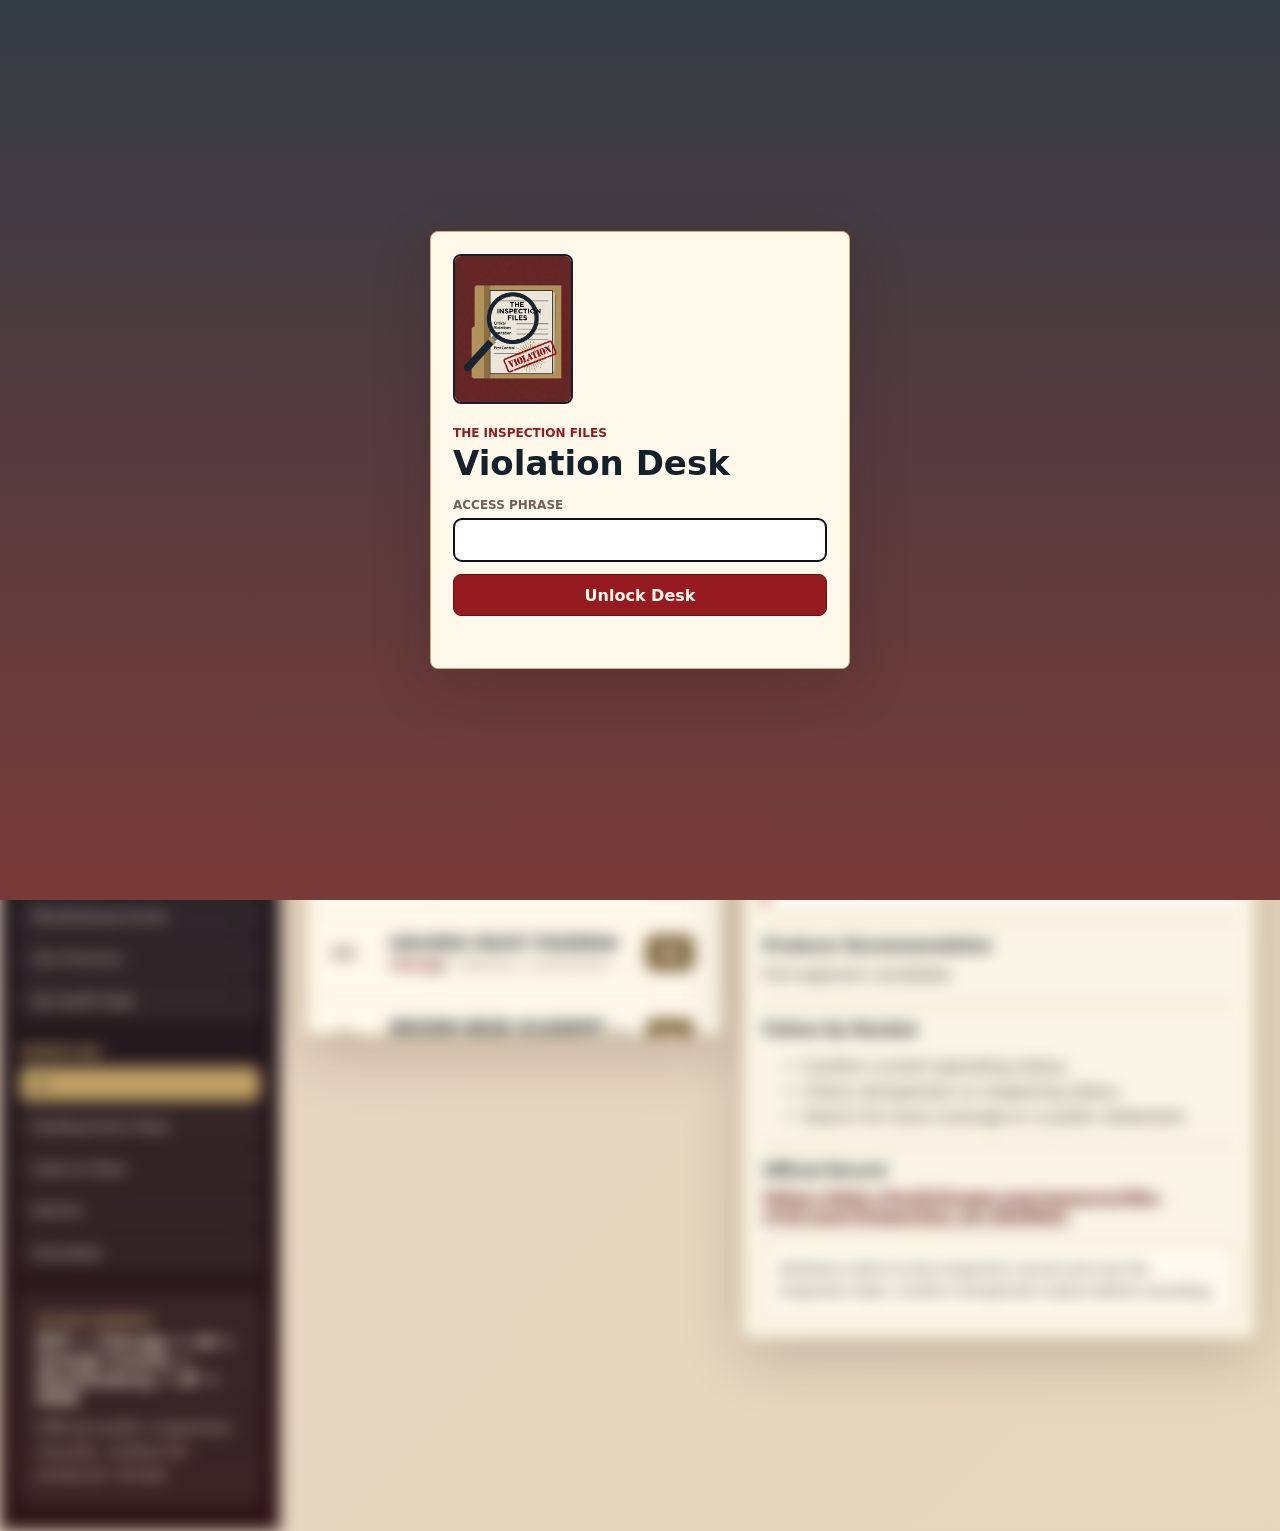
==== commit ad29544c: "Refresh Violation Desk data" ====
--- a/index.html
+++ b/index.html
@@ -854,8 +854,8 @@
 
     <script>
 window.VIOLATION_DESK_DATA = {
-  "generatedAt": "2026-11-20T17:56:01+00:00",
-  "leadsReviewed": 1720,
+  "generatedAt": "2026-11-21T16:53:18+00:00",
+  "leadsReviewed": 1734,
   "activeSources": [
     "NYC",
     "Chicago",
@@ -947,230 +947,10 @@
       ]
     },
     {
-      "id": "chicago|green leaf thai cuisine|4658 n western ave, chicago, il, 60625|2026-11-10|",
+      "id": "chicago|dunkin donuts/baskin robbins|3347 w north ave, chicago, il, 60647|2026-11-17|",
       "rank": 5,
-      "case": "GREEN LEAF THAI CUISINE",
-      "score": 84,
-      "section": "The Vermin Wire",
-      "violationType": "Roaches / cockroaches",
-      "location": "4658 N WESTERN AVE, CHICAGO, IL, 60625",
-      "inspectionDate": "2026-11-10",
-      "agency": "Chicago Department of Public Health",
-      "status": "Fail",
-      "officialRecord": "https://data.cityofchicago.org/resource/4ijn-s7e5.json?inspection_id=2646611",
-      "grossestDetail": "INSECTS, RODENTS, & ANIMALS NOT PRESENT - Comments: 6-501.112  OBSERVED DEAD COCKROACHES ON THE FLOOR OF THE BASEMENT, FOOD PREP AREA, UNDERNEATH THE FRONT BAR AREA AND IN THE DRY STORAGE AREA.",
-      "producerRecommendation": "Full segment candidate",
-      "followUp": [
-        "Confirm current operating status.",
-        "Check reinspection or reopening status.",
-        "Search for local coverage or a public statement."
-      ]
-    },
-    {
-      "id": "chicago|el gordo burger|2551 s kedzie ave, chicago, il, 60623|2026-11-09|",
-      "rank": 6,
-      "case": "EL GORDO BURGER",
-      "score": 84,
-      "section": "The Vermin Wire",
-      "violationType": "Roaches / cockroaches",
-      "location": "2551 S KEDZIE AVE, CHICAGO, IL, 60623",
-      "inspectionDate": "2026-11-09",
-      "agency": "Chicago Department of Public Health",
-      "status": "Fail",
-      "officialRecord": "https://data.cityofchicago.org/resource/4ijn-s7e5.json?inspection_id=2646536",
-      "grossestDetail": "INSECTS, RODENTS, & ANIMALS NOT PRESENT - Comments: OBSERVED OVER 100 MICE DROPPINGS SCATTERED ON FLOOR ALONG WALLS AND CORNERS IN PREP, STORAGE AND DINING AREAS, ON ELECTRICAL OUTLETS IN DINING AREA, ON BOXES IN STORAGE AREA, INSIDE FRYER CABINETS AND BOTT...",
-      "producerRecommendation": "Full segment candidate",
-      "followUp": [
-        "Confirm current operating status.",
-        "Check reinspection or reopening status.",
-        "Search for local coverage or a public statement."
-      ]
-    },
-    {
-      "id": "chicago|golden crust pizzeria|4620 n kedzie ave, chicago, il, 60625|2026-11-06|",
-      "rank": 7,
-      "case": "GOLDEN CRUST PIZZERIA",
-      "score": 84,
-      "section": "The Vermin Wire",
-      "violationType": "Roaches / cockroaches",
-      "location": "4620 N KEDZIE AVE, CHICAGO, IL, 60625",
-      "inspectionDate": "2026-11-06",
-      "agency": "Chicago Department of Public Health",
-      "status": "Fail",
-      "officialRecord": "https://data.cityofchicago.org/resource/4ijn-s7e5.json?inspection_id=2646484",
-      "grossestDetail": "INSECTS, RODENTS, & ANIMALS NOT PRESENT - Comments: 6-501.112  REMOVE DEAD COCKROACHES FROM THE WALLS AND FLOOR OF THE FOOD PREP AREA.",
-      "producerRecommendation": "Full segment candidate",
-      "followUp": [
-        "Confirm current operating status.",
-        "Check reinspection or reopening status.",
-        "Search for local coverage or a public statement."
-      ]
-    },
-    {
-      "id": "chicago|brown bear academy 2 inc.|7201 s western ave, chicago, il, 60636|2026-11-05|",
-      "rank": 8,
-      "case": "BROWN BEAR ACADEMY 2 INC.",
-      "score": 84,
-      "section": "The Vermin Wire",
-      "violationType": "Rodents / vermin",
-      "location": "7201 S WESTERN AVE, CHICAGO, IL, 60636",
-      "inspectionDate": "2026-11-05",
-      "agency": "Chicago Department of Public Health",
-      "status": "Fail",
-      "officialRecord": "https://data.cityofchicago.org/resource/4ijn-s7e5.json?inspection_id=2646385",
-      "grossestDetail": "INSECTS, RODENTS, & ANIMALS NOT PRESENT - Comments: Inadequate pest control, found about 30 mouse and rat droppings in prep kitchen, inside cabinet and along wall base.",
-      "producerRecommendation": "Full segment candidate",
-      "followUp": [
-        "Confirm current operating status.",
-        "Check reinspection or reopening status.",
-        "Search for local coverage or a public statement."
-      ]
-    },
-    {
-      "id": "chicago|green leaf thai cuisine|4658 n western ave, chicago, il, 60625|2026-11-02|",
-      "rank": 9,
-      "case": "GREEN LEAF THAI CUISINE",
-      "score": 84,
-      "section": "The Vermin Wire",
-      "violationType": "Roaches / cockroaches",
-      "location": "4658 N WESTERN AVE, CHICAGO, IL, 60625",
-      "inspectionDate": "2026-11-02",
-      "agency": "Chicago Department of Public Health",
-      "status": "Fail",
-      "officialRecord": "https://data.cityofchicago.org/resource/4ijn-s7e5.json?inspection_id=2646174",
-      "grossestDetail": "INSECTS, RODENTS, & ANIMALS NOT PRESENT - Comments: OBSERVED EVIDENCE OF RODENT ACTIVITY AND LIVE INSECT ACTIVITY ON THE PREMISES.",
-      "producerRecommendation": "Full segment candidate",
-      "followUp": [
-        "Confirm current operating status.",
-        "Check reinspection or reopening status.",
-        "Search for local coverage or a public statement."
-      ]
-    },
-    {
-      "id": "chicago|columbus manor residential care & home|5107-5121 w jackson blvd, chicago, il, 60644|2026-10-28|",
-      "rank": 10,
-      "case": "COLUMBUS MANOR RESIDENTIAL CARE & HOME",
-      "score": 84,
-      "section": "The Vermin Wire",
-      "violationType": "Rodents / vermin",
-      "location": "5107-5121 W JACKSON BLVD, CHICAGO, IL, 60644",
-      "inspectionDate": "2026-10-28",
-      "agency": "Chicago Department of Public Health",
-      "status": "Fail",
-      "officialRecord": "https://data.cityofchicago.org/resource/4ijn-s7e5.json?inspection_id=2645976",
-      "grossestDetail": "INSECTS, RODENTS, & ANIMALS NOT PRESENT - Comments: 6-202.15 OBSERVED 1/4\" GAP AT BOTTOM OF ENTRANCE AND EXIT DOORS.",
-      "producerRecommendation": "Full segment candidate",
-      "followUp": [
-        "Confirm current operating status.",
-        "Check reinspection or reopening status.",
-        "Search for local coverage or a public statement."
-      ]
-    },
-    {
-      "id": "chicago|domino's pizza|3103 n clark st, chicago, il, 60657|2026-10-28|",
-      "rank": 11,
-      "case": "DOMINO'S PIZZA",
-      "score": 84,
-      "section": "The Vermin Wire",
-      "violationType": "Roaches / cockroaches",
-      "location": "3103 N CLARK ST, CHICAGO, IL, 60657",
-      "inspectionDate": "2026-10-28",
-      "agency": "Chicago Department of Public Health",
-      "status": "Fail",
-      "officialRecord": "https://data.cityofchicago.org/resource/4ijn-s7e5.json?inspection_id=2645991",
-      "grossestDetail": "NOTED 1 LIVE ROACH ACTIVITY OBSERVED INSTRUCTED TO CONSULT PEST CONTROL AS ADDITIONAL SERVICES ARE NEEDED TO MINIMIZE OR ELIMINATE ACTIVITY PRIOR TO RE-INSPECTION.",
-      "producerRecommendation": "Full segment candidate",
-      "followUp": [
-        "Confirm current operating status.",
-        "Check reinspection or reopening status.",
-        "Search for local coverage or a public statement."
-      ]
-    },
-    {
-      "id": "chicago|golden crust pizzeria|4620 n kedzie ave, chicago, il, 60625|2026-10-28|",
-      "rank": 12,
-      "case": "GOLDEN CRUST PIZZERIA",
-      "score": 84,
-      "section": "The Vermin Wire",
-      "violationType": "Roaches / cockroaches",
-      "location": "4620 N KEDZIE AVE, CHICAGO, IL, 60625",
-      "inspectionDate": "2026-10-28",
-      "agency": "Chicago Department of Public Health",
-      "status": "Fail",
-      "officialRecord": "https://data.cityofchicago.org/resource/4ijn-s7e5.json?inspection_id=2645985",
-      "grossestDetail": "INSECTS, RODENTS, & ANIMALS NOT PRESENT - Comments: 6-501.112  OBSERVED DEAD AND LIVE COCKROACHES ON MULTIPLE GLUEBOARDS IN THE PREP AREA AND BASEMENT.",
-      "producerRecommendation": "Full segment candidate",
-      "followUp": [
-        "Confirm current operating status.",
-        "Check reinspection or reopening status.",
-        "Search for local coverage or a public statement."
-      ]
-    },
-    {
-      "id": "chicago|domino's pizza|3103 n clark st, chicago, il, 60657|2026-10-21|",
-      "rank": 13,
-      "case": "DOMINO'S PIZZA",
-      "score": 84,
-      "section": "The Vermin Wire",
-      "violationType": "Roaches / cockroaches",
-      "location": "3103 N CLARK ST, CHICAGO, IL, 60657",
-      "inspectionDate": "2026-10-21",
-      "agency": "Chicago Department of Public Health",
-      "status": "Fail",
-      "officialRecord": "https://data.cityofchicago.org/resource/4ijn-s7e5.json?inspection_id=2645627",
-      "grossestDetail": "INSECTS, RODENTS, & ANIMALS NOT PRESENT - Comments: OBSERVED PEST ACTIVITY WITH APPROX.",
-      "producerRecommendation": "Full segment candidate",
-      "followUp": [
-        "Confirm current operating status.",
-        "Check reinspection or reopening status.",
-        "Search for local coverage or a public statement."
-      ]
-    },
-    {
-      "id": "chicago|columbus manor residential care & home|5107-5121 w jackson blvd, chicago, il, 60644|2026-10-21|",
-      "rank": 14,
-      "case": "COLUMBUS MANOR RESIDENTIAL CARE & HOME",
-      "score": 84,
-      "section": "The Vermin Wire",
-      "violationType": "Rodents / vermin",
-      "location": "5107-5121 W JACKSON BLVD, CHICAGO, IL, 60644",
-      "inspectionDate": "2026-10-21",
-      "agency": "Chicago Department of Public Health",
-      "status": "Fail",
-      "officialRecord": "https://data.cityofchicago.org/resource/4ijn-s7e5.json?inspection_id=2645591",
-      "grossestDetail": "INSECTS, RODENTS, & ANIMALS NOT PRESENT - Comments: OBSERVED OVER 80 MICE DROPPINGS SCATTERED ON SHELVING UNITS, ROLLING RACKS, BASES OF HOT HOLDING UNIT, BASES OF COOKING EQUIPMENT, ON FLOOR ALONG WALLS AND CORNERS IN PREP AREA.",
-      "producerRecommendation": "Full segment candidate",
-      "followUp": [
-        "Confirm current operating status.",
-        "Check reinspection or reopening status.",
-        "Search for local coverage or a public statement."
-      ]
-    },
-    {
-      "id": "chicago|macaroni grill|11601 w touhy ave, chicago, il, 60666|2026-10-20|",
-      "rank": 15,
-      "case": "MACARONI GRILL",
-      "score": 84,
-      "section": "The Vermin Wire",
-      "violationType": "Roaches / cockroaches",
-      "location": "11601 W TOUHY AVE, CHICAGO, IL, 60666",
-      "inspectionDate": "2026-10-20",
-      "agency": "Chicago Department of Public Health",
-      "status": "Fail",
-      "officialRecord": "https://data.cityofchicago.org/resource/4ijn-s7e5.json?inspection_id=2645509",
-      "grossestDetail": "OBSERVED 10 ROACHES THROUGHOUT FACILITY INCLUDING IN DISH AREA, IN DINING ROOM ON STORAGE SHELVING, AND IN PREP AREA BEHIND REFRIGERATION AND PREPPING UNITS.",
-      "producerRecommendation": "Full segment candidate",
-      "followUp": [
-        "Confirm current operating status.",
-        "Check reinspection or reopening status.",
-        "Search for local coverage or a public statement."
-      ]
-    },
-    {
-      "id": "chicago|dunkin donuts/baskin robbins|3347 w north ave, chicago, il, 60647|2026-11-17|",
-      "rank": 16,
       "case": "DUNKIN DONUTS/BASKIN ROBBINS",
-      "score": 83,
+      "score": 86,
       "section": "The Closure Watch",
       "violationType": "Sewage / wastewater",
       "location": "3347 W NORTH AVE, CHICAGO, IL, 60647",
@@ -1179,6 +959,226 @@
       "status": "Fail",
       "officialRecord": "https://data.cityofchicago.org/resource/4ijn-s7e5.json?inspection_id=2646851",
       "grossestDetail": "PHYSICAL FACILITIES INSTALLED, MAINTAINED & CLEAN - Comments: OBSERVED TORN DUCT TAPE COVERING SEWAGE ACCESS INTERCEPTOR IN REAR DISHWASHING/STORAGE AREA.",
+      "producerRecommendation": "Full segment candidate",
+      "followUp": [
+        "Confirm current operating status.",
+        "Check reinspection or reopening status.",
+        "Search for local coverage or a public statement."
+      ]
+    },
+    {
+      "id": "chicago|green leaf thai cuisine|4658 n western ave, chicago, il, 60625|2026-11-10|",
+      "rank": 6,
+      "case": "GREEN LEAF THAI CUISINE",
+      "score": 84,
+      "section": "The Vermin Wire",
+      "violationType": "Roaches / cockroaches",
+      "location": "4658 N WESTERN AVE, CHICAGO, IL, 60625",
+      "inspectionDate": "2026-11-10",
+      "agency": "Chicago Department of Public Health",
+      "status": "Fail",
+      "officialRecord": "https://data.cityofchicago.org/resource/4ijn-s7e5.json?inspection_id=2646611",
+      "grossestDetail": "INSECTS, RODENTS, & ANIMALS NOT PRESENT - Comments: 6-501.112  OBSERVED DEAD COCKROACHES ON THE FLOOR OF THE BASEMENT, FOOD PREP AREA, UNDERNEATH THE FRONT BAR AREA AND IN THE DRY STORAGE AREA.",
+      "producerRecommendation": "Full segment candidate",
+      "followUp": [
+        "Confirm current operating status.",
+        "Check reinspection or reopening status.",
+        "Search for local coverage or a public statement."
+      ]
+    },
+    {
+      "id": "chicago|el gordo burger|2551 s kedzie ave, chicago, il, 60623|2026-11-09|",
+      "rank": 7,
+      "case": "EL GORDO BURGER",
+      "score": 84,
+      "section": "The Vermin Wire",
+      "violationType": "Roaches / cockroaches",
+      "location": "2551 S KEDZIE AVE, CHICAGO, IL, 60623",
+      "inspectionDate": "2026-11-09",
+      "agency": "Chicago Department of Public Health",
+      "status": "Fail",
+      "officialRecord": "https://data.cityofchicago.org/resource/4ijn-s7e5.json?inspection_id=2646536",
+      "grossestDetail": "INSECTS, RODENTS, & ANIMALS NOT PRESENT - Comments: OBSERVED OVER 100 MICE DROPPINGS SCATTERED ON FLOOR ALONG WALLS AND CORNERS IN PREP, STORAGE AND DINING AREAS, ON ELECTRICAL OUTLETS IN DINING AREA, ON BOXES IN STORAGE AREA, INSIDE FRYER CABINETS AND BOTT...",
+      "producerRecommendation": "Full segment candidate",
+      "followUp": [
+        "Confirm current operating status.",
+        "Check reinspection or reopening status.",
+        "Search for local coverage or a public statement."
+      ]
+    },
+    {
+      "id": "chicago|golden crust pizzeria|4620 n kedzie ave, chicago, il, 60625|2026-11-06|",
+      "rank": 8,
+      "case": "GOLDEN CRUST PIZZERIA",
+      "score": 84,
+      "section": "The Vermin Wire",
+      "violationType": "Roaches / cockroaches",
+      "location": "4620 N KEDZIE AVE, CHICAGO, IL, 60625",
+      "inspectionDate": "2026-11-06",
+      "agency": "Chicago Department of Public Health",
+      "status": "Fail",
+      "officialRecord": "https://data.cityofchicago.org/resource/4ijn-s7e5.json?inspection_id=2646484",
+      "grossestDetail": "INSECTS, RODENTS, & ANIMALS NOT PRESENT - Comments: 6-501.112  REMOVE DEAD COCKROACHES FROM THE WALLS AND FLOOR OF THE FOOD PREP AREA.",
+      "producerRecommendation": "Full segment candidate",
+      "followUp": [
+        "Confirm current operating status.",
+        "Check reinspection or reopening status.",
+        "Search for local coverage or a public statement."
+      ]
+    },
+    {
+      "id": "chicago|brown bear academy 2 inc.|7201 s western ave, chicago, il, 60636|2026-11-05|",
+      "rank": 9,
+      "case": "BROWN BEAR ACADEMY 2 INC.",
+      "score": 84,
+      "section": "The Vermin Wire",
+      "violationType": "Rodents / vermin",
+      "location": "7201 S WESTERN AVE, CHICAGO, IL, 60636",
+      "inspectionDate": "2026-11-05",
+      "agency": "Chicago Department of Public Health",
+      "status": "Fail",
+      "officialRecord": "https://data.cityofchicago.org/resource/4ijn-s7e5.json?inspection_id=2646385",
+      "grossestDetail": "INSECTS, RODENTS, & ANIMALS NOT PRESENT - Comments: Inadequate pest control, found about 30 mouse and rat droppings in prep kitchen, inside cabinet and along wall base.",
+      "producerRecommendation": "Full segment candidate",
+      "followUp": [
+        "Confirm current operating status.",
+        "Check reinspection or reopening status.",
+        "Search for local coverage or a public statement."
+      ]
+    },
+    {
+      "id": "chicago|green leaf thai cuisine|4658 n western ave, chicago, il, 60625|2026-11-02|",
+      "rank": 10,
+      "case": "GREEN LEAF THAI CUISINE",
+      "score": 84,
+      "section": "The Vermin Wire",
+      "violationType": "Roaches / cockroaches",
+      "location": "4658 N WESTERN AVE, CHICAGO, IL, 60625",
+      "inspectionDate": "2026-11-02",
+      "agency": "Chicago Department of Public Health",
+      "status": "Fail",
+      "officialRecord": "https://data.cityofchicago.org/resource/4ijn-s7e5.json?inspection_id=2646174",
+      "grossestDetail": "INSECTS, RODENTS, & ANIMALS NOT PRESENT - Comments: OBSERVED EVIDENCE OF RODENT ACTIVITY AND LIVE INSECT ACTIVITY ON THE PREMISES.",
+      "producerRecommendation": "Full segment candidate",
+      "followUp": [
+        "Confirm current operating status.",
+        "Check reinspection or reopening status.",
+        "Search for local coverage or a public statement."
+      ]
+    },
+    {
+      "id": "chicago|columbus manor residential care & home|5107-5121 w jackson blvd, chicago, il, 60644|2026-10-28|",
+      "rank": 11,
+      "case": "COLUMBUS MANOR RESIDENTIAL CARE & HOME",
+      "score": 84,
+      "section": "The Vermin Wire",
+      "violationType": "Rodents / vermin",
+      "location": "5107-5121 W JACKSON BLVD, CHICAGO, IL, 60644",
+      "inspectionDate": "2026-10-28",
+      "agency": "Chicago Department of Public Health",
+      "status": "Fail",
+      "officialRecord": "https://data.cityofchicago.org/resource/4ijn-s7e5.json?inspection_id=2645976",
+      "grossestDetail": "INSECTS, RODENTS, & ANIMALS NOT PRESENT - Comments: 6-202.15 OBSERVED 1/4\" GAP AT BOTTOM OF ENTRANCE AND EXIT DOORS.",
+      "producerRecommendation": "Full segment candidate",
+      "followUp": [
+        "Confirm current operating status.",
+        "Check reinspection or reopening status.",
+        "Search for local coverage or a public statement."
+      ]
+    },
+    {
+      "id": "chicago|domino's pizza|3103 n clark st, chicago, il, 60657|2026-10-28|",
+      "rank": 12,
+      "case": "DOMINO'S PIZZA",
+      "score": 84,
+      "section": "The Vermin Wire",
+      "violationType": "Roaches / cockroaches",
+      "location": "3103 N CLARK ST, CHICAGO, IL, 60657",
+      "inspectionDate": "2026-10-28",
+      "agency": "Chicago Department of Public Health",
+      "status": "Fail",
+      "officialRecord": "https://data.cityofchicago.org/resource/4ijn-s7e5.json?inspection_id=2645991",
+      "grossestDetail": "NOTED 1 LIVE ROACH ACTIVITY OBSERVED INSTRUCTED TO CONSULT PEST CONTROL AS ADDITIONAL SERVICES ARE NEEDED TO MINIMIZE OR ELIMINATE ACTIVITY PRIOR TO RE-INSPECTION.",
+      "producerRecommendation": "Full segment candidate",
+      "followUp": [
+        "Confirm current operating status.",
+        "Check reinspection or reopening status.",
+        "Search for local coverage or a public statement."
+      ]
+    },
+    {
+      "id": "chicago|golden crust pizzeria|4620 n kedzie ave, chicago, il, 60625|2026-10-28|",
+      "rank": 13,
+      "case": "GOLDEN CRUST PIZZERIA",
+      "score": 84,
+      "section": "The Vermin Wire",
+      "violationType": "Roaches / cockroaches",
+      "location": "4620 N KEDZIE AVE, CHICAGO, IL, 60625",
+      "inspectionDate": "2026-10-28",
+      "agency": "Chicago Department of Public Health",
+      "status": "Fail",
+      "officialRecord": "https://data.cityofchicago.org/resource/4ijn-s7e5.json?inspection_id=2645985",
+      "grossestDetail": "INSECTS, RODENTS, & ANIMALS NOT PRESENT - Comments: 6-501.112  OBSERVED DEAD AND LIVE COCKROACHES ON MULTIPLE GLUEBOARDS IN THE PREP AREA AND BASEMENT.",
+      "producerRecommendation": "Full segment candidate",
+      "followUp": [
+        "Confirm current operating status.",
+        "Check reinspection or reopening status.",
+        "Search for local coverage or a public statement."
+      ]
+    },
+    {
+      "id": "chicago|macaroni grill|11601 w touhy ave, chicago, il, 60666|2026-10-20|",
+      "rank": 14,
+      "case": "MACARONI GRILL",
+      "score": 84,
+      "section": "The Vermin Wire",
+      "violationType": "Roaches / cockroaches",
+      "location": "11601 W TOUHY AVE, CHICAGO, IL, 60666",
+      "inspectionDate": "2026-10-20",
+      "agency": "Chicago Department of Public Health",
+      "status": "Fail",
+      "officialRecord": "https://data.cityofchicago.org/resource/4ijn-s7e5.json?inspection_id=2645509",
+      "grossestDetail": "OBSERVED 10 ROACHES THROUGHOUT FACILITY INCLUDING IN DISH AREA, IN DINING ROOM ON STORAGE SHELVING, AND IN PREP AREA BEHIND REFRIGERATION AND PREPPING UNITS.",
+      "producerRecommendation": "Full segment candidate",
+      "followUp": [
+        "Confirm current operating status.",
+        "Check reinspection or reopening status.",
+        "Search for local coverage or a public statement."
+      ]
+    },
+    {
+      "id": "chicago|red store market|2858 w roosevelt rd, chicago, il, 60612|2026-11-17|",
+      "rank": 15,
+      "case": "RED STORE MARKET",
+      "score": 83,
+      "section": "The Vermin Wire",
+      "violationType": "Rodents / vermin",
+      "location": "2858 W ROOSEVELT RD, CHICAGO, IL, 60612",
+      "inspectionDate": "2026-11-17",
+      "agency": "Chicago Department of Public Health",
+      "status": "Fail",
+      "officialRecord": "https://data.cityofchicago.org/resource/4ijn-s7e5.json?inspection_id=2646850",
+      "grossestDetail": "INSECTS, RODENTS, & ANIMALS NOT PRESENT - Comments: OBSERVED APPROXIMATELY 12 MICE DROPPINGS ON SITE.",
+      "producerRecommendation": "Full segment candidate",
+      "followUp": [
+        "Confirm current operating status.",
+        "Check reinspection or reopening status.",
+        "Search for local coverage or a public statement."
+      ]
+    },
+    {
+      "id": "chicago|de colores mexican grill|5403 n clark st, chicago, il, 60640|2026-11-12|",
+      "rank": 16,
+      "case": "DE COLORES MEXICAN GRILL",
+      "score": 83,
+      "section": "The Closure Watch",
+      "violationType": "Sewage / wastewater",
+      "location": "5403 N CLARK ST, CHICAGO, IL, 60640",
+      "inspectionDate": "2026-11-12",
+      "agency": "Chicago Department of Public Health",
+      "status": "Fail",
+      "officialRecord": "https://data.cityofchicago.org/resource/4ijn-s7e5.json?inspection_id=2646695",
+      "grossestDetail": "INSTRUCTED TO PROVIDE AN AIR GAP TO PREVENT WASTE WATER BACKING UP ONTO THE FLOOR.",
       "producerRecommendation": "Full segment candidate",
       "followUp": [
         "Confirm current operating status.",
@@ -1287,48 +1287,8 @@
       ]
     },
     {
-      "id": "chicago|morrison management specialists #72092 immc rendez|836 w wellington ave, chicago, il, 60657|2026-10-16|",
+      "id": "chicago|graham crackers daycare center iv, inc.|11019-11025 s halsted st, chicago, il, 60628|2026-11-13|",
       "rank": 22,
-      "case": "MORRISON MANAGEMENT SPECIALISTS #72092 IMMC RENDEZ",
-      "score": 83,
-      "section": "The Vermin Wire",
-      "violationType": "Roaches / cockroaches",
-      "location": "836 W WELLINGTON AVE, CHICAGO, IL, 60657",
-      "inspectionDate": "2026-10-16",
-      "agency": "Chicago Department of Public Health",
-      "status": "Fail",
-      "officialRecord": "https://data.cityofchicago.org/resource/4ijn-s7e5.json?inspection_id=2645367",
-      "grossestDetail": "INSECTS, RODENTS, & ANIMALS NOT PRESENT - Comments: OBSERVED COCKROACH INFESTATION.",
-      "producerRecommendation": "Full segment candidate",
-      "followUp": [
-        "Confirm current operating status.",
-        "Check reinspection or reopening status.",
-        "Search for local coverage or a public statement."
-      ]
-    },
-    {
-      "id": "chicago|chipotle mexican grill|2302 w 95th st, chicago, il, 60643|2026-10-26|",
-      "rank": 23,
-      "case": "CHIPOTLE MEXICAN GRILL",
-      "score": 82,
-      "section": "The Vermin Wire",
-      "violationType": "Rodents / vermin",
-      "location": "2302 W 95TH ST, CHICAGO, IL, 60643",
-      "inspectionDate": "2026-10-26",
-      "agency": "Chicago Department of Public Health",
-      "status": "Pass",
-      "officialRecord": "https://data.cityofchicago.org/resource/4ijn-s7e5.json?inspection_id=2645841",
-      "grossestDetail": "INSECTS, RODENTS, & ANIMALS NOT PRESENT - Comments: FOUND THE FRONT DOUBLE DOORS NOT RODENT/INSECT PROOFED.",
-      "producerRecommendation": "Full segment candidate",
-      "followUp": [
-        "Confirm current operating status.",
-        "Check reinspection or reopening status.",
-        "Search for local coverage or a public statement."
-      ]
-    },
-    {
-      "id": "chicago|graham crackers daycare center iv, inc.|11019-11025 s halsted st, chicago, il, 60628|2026-11-13|",
-      "rank": 24,
       "case": "GRAHAM CRACKERS DAYCARE CENTER IV, INC.",
       "score": 81,
       "section": "The Vermin Wire",
@@ -1348,7 +1308,7 @@
     },
     {
       "id": "chicago|m k poultry, inc.|2600 w 51st st, chicago, il, 60632|2026-11-12|",
-      "rank": 25,
+      "rank": 23,
       "case": "M K POULTRY, INC.",
       "score": 81,
       "section": "The Vermin Wire",
@@ -1367,8 +1327,28 @@
       ]
     },
     {
+      "id": "chicago|taqueria mi pueblo iii inc.|2459 w 51st st, chicago, il, 60632|2026-11-12|",
+      "rank": 24,
+      "case": "TAQUERIA MI PUEBLO III INC.",
+      "score": 81,
+      "section": "The Vermin Wire",
+      "violationType": "Rodents / vermin",
+      "location": "2459 W 51ST ST, CHICAGO, IL, 60632",
+      "inspectionDate": "2026-11-12",
+      "agency": "Chicago Department of Public Health",
+      "status": "Fail",
+      "officialRecord": "https://data.cityofchicago.org/resource/4ijn-s7e5.json?inspection_id=2646654",
+      "grossestDetail": "INSECTS, RODENTS, & ANIMALS NOT PRESENT - Comments: OBSERVED OVER 100 MOUSE DROPPINGS IN FACILITY.",
+      "producerRecommendation": "Full segment candidate",
+      "followUp": [
+        "Confirm current operating status.",
+        "Check reinspection or reopening status.",
+        "Search for local coverage or a public statement."
+      ]
+    },
+    {
       "id": "chicago|roti|80 e lake st, chicago, il, 60601|2026-11-12|",
-      "rank": 26,
+      "rank": 25,
       "case": "ROTI",
       "score": 81,
       "section": "The Vermin Wire",
@@ -1379,6 +1359,26 @@
       "status": "Fail",
       "officialRecord": "https://data.cityofchicago.org/resource/4ijn-s7e5.json?inspection_id=2646675",
       "grossestDetail": "PREVIOUS PRIORITY FOUNDATION VIOLATION CORRECTED - Comments: : PREVIOUS PRIORITY VIOLATION FROM REPORT #2646141 11/2/26 STILL NOT CORRECTED-#54- 5-501.15 : STILL OBSERVED OUTSIDE GARBAGE COMPACTOR GROUNDS WITH AN EXCESSIVE AMOUNT OF TRASH AND DEBRIS ON GROU...",
+      "producerRecommendation": "Full segment candidate",
+      "followUp": [
+        "Confirm current operating status.",
+        "Check reinspection or reopening status.",
+        "Search for local coverage or a public statement."
+      ]
+    },
+    {
+      "id": "chicago|tiny tots academy inc. 4|2454-2460 e 79th st, chicago, il, 60649|2026-11-12|",
+      "rank": 26,
+      "case": "TINY TOTS ACADEMY INC. 4",
+      "score": 81,
+      "section": "The Vermin Wire",
+      "violationType": "Roaches / cockroaches",
+      "location": "2454-2460 E 79TH ST, CHICAGO, IL, 60649",
+      "inspectionDate": "2026-11-12",
+      "agency": "Chicago Department of Public Health",
+      "status": "Fail",
+      "officialRecord": "https://data.cityofchicago.org/resource/4ijn-s7e5.json?inspection_id=2646626",
+      "grossestDetail": "INSECTS, RODENTS, & ANIMALS NOT PRESENT - Comments: OBSERVED 3 LIVE ROACHES IN \"TINY TWOS\" CLASSROOM HANDSINK CABIENT AND 3 LIVE ROACHES IN CABIENT OF HANDSINK IN 4/5 CLASSROOM.",
       "producerRecommendation": "Full segment candidate",
       "followUp": [
         "Confirm current operating status.",
@@ -1467,8 +1467,28 @@
       ]
     },
     {
+      "id": "chicago|loren children learning center|2106-10 e 79th st, chicago, il, 60649|2026-11-06|",
+      "rank": 31,
+      "case": "LOREN CHILDREN LEARNING CENTER",
+      "score": 81,
+      "section": "The Vermin Wire",
+      "violationType": "Rodents / vermin",
+      "location": "2106-10 E 79TH ST, CHICAGO, IL, 60649",
+      "inspectionDate": "2026-11-06",
+      "agency": "Chicago Department of Public Health",
+      "status": "Fail",
+      "officialRecord": "https://data.cityofchicago.org/resource/4ijn-s7e5.json?inspection_id=2646465",
+      "grossestDetail": "INSECTS, RODENTS, & ANIMALS NOT PRESENT - Comments: OBSERVED EVIDENCE OF RODENT ACTIVITY ON THE PREMISES.",
+      "producerRecommendation": "Full segment candidate",
+      "followUp": [
+        "Confirm current operating status.",
+        "Check reinspection or reopening status.",
+        "Search for local coverage or a public statement."
+      ]
+    },
+    {
       "id": "chicago|park  plaza retirement center|6840 n sacramento ave, chicago, il, 60645|2026-11-05|",
-      "rank": 31,
+      "rank": 32,
       "case": "PARK  PLAZA RETIREMENT CENTER",
       "score": 81,
       "section": "The Vermin Wire",
@@ -1488,7 +1508,7 @@
     },
     {
       "id": "chicago|the austin oasis, llc|901 s austin blvd, chicago, il, 60644|2026-11-04|",
-      "rank": 32,
+      "rank": 33,
       "case": "THE AUSTIN OASIS, LLC",
       "score": 81,
       "section": "The Vermin Wire",
@@ -1508,7 +1528,7 @@
     },
     {
       "id": "chicago|west austin development center|4920 w madison st, chicago, il, 60644|2026-11-03|",
-      "rank": 33,
+      "rank": 34,
       "case": "WEST AUSTIN DEVELOPMENT CENTER",
       "score": 81,
       "section": "The Vermin Wire",
@@ -1528,7 +1548,7 @@
     },
     {
       "id": "chicago|barba yianni taverna inc.|4761 n lincoln ave, chicago, il, 60625|2026-11-03|",
-      "rank": 34,
+      "rank": 35,
       "case": "BARBA YIANNI TAVERNA INC.",
       "score": 81,
       "section": "The Vermin Wire",
@@ -1547,8 +1567,28 @@
       ]
     },
     {
+      "id": "chicago|la tropicana|3601 w north ave, chicago, il, 60647|2026-11-02|",
+      "rank": 36,
+      "case": "LA TROPICANA",
+      "score": 81,
+      "section": "The Vermin Wire",
+      "violationType": "Rodents / vermin",
+      "location": "3601 W NORTH AVE, CHICAGO, IL, 60647",
+      "inspectionDate": "2026-11-02",
+      "agency": "Chicago Department of Public Health",
+      "status": "Fail",
+      "officialRecord": "https://data.cityofchicago.org/resource/4ijn-s7e5.json?inspection_id=2646191",
+      "grossestDetail": "INSECTS, RODENTS, & ANIMALS NOT PRESENT - Comments: OBSERVED EVIDENCE OF PEST ACTIVITY ON THE PREMISES.",
+      "producerRecommendation": "Full segment candidate",
+      "followUp": [
+        "Confirm current operating status.",
+        "Check reinspection or reopening status.",
+        "Search for local coverage or a public statement."
+      ]
+    },
+    {
       "id": "chicago|early start daycare center|342 s laramie ave, chicago, il, 60644|2026-11-02|",
-      "rank": 35,
+      "rank": 37,
       "case": "EARLY START DAYCARE CENTER",
       "score": 81,
       "section": "The Vermin Wire",
@@ -1568,7 +1608,7 @@
     },
     {
       "id": "chicago|new love city|3901 s california ave, chicago, il, 60632|2026-11-02|",
-      "rank": 36,
+      "rank": 38,
       "case": "NEW LOVE CITY",
       "score": 81,
       "section": "The Vermin Wire",
@@ -1588,7 +1628,7 @@
     },
     {
       "id": "chicago|hlcdc development #2|4650 w madison st, chicago, il, 60644|2026-11-02|",
-      "rank": 37,
+      "rank": 39,
       "case": "HLCDC DEVELOPMENT #2",
       "score": 81,
       "section": "The Vermin Wire",
@@ -1607,28 +1647,8 @@
       ]
     },
     {
-      "id": "chicago|la tropicana|3601 w north ave, chicago, il, 60647|2026-11-02|",
-      "rank": 38,
-      "case": "LA TROPICANA",
-      "score": 81,
-      "section": "The Vermin Wire",
-      "violationType": "Rodents / vermin",
-      "location": "3601 W NORTH AVE, CHICAGO, IL, 60647",
-      "inspectionDate": "2026-11-02",
-      "agency": "Chicago Department of Public Health",
-      "status": "Fail",
-      "officialRecord": "https://data.cityofchicago.org/resource/4ijn-s7e5.json?inspection_id=2646191",
-      "grossestDetail": "INSECTS, RODENTS, & ANIMALS NOT PRESENT - Comments: OBSERVED EVIDENCE OF PEST ACTIVITY ON THE PREMISES.",
-      "producerRecommendation": "Full segment candidate",
-      "followUp": [
-        "Confirm current operating status.",
-        "Check reinspection or reopening status.",
-        "Search for local coverage or a public statement."
-      ]
-    },
-    {
       "id": "chicago|r & a sourdough|942 w huron st, chicago, il, 60642|2026-10-30|",
-      "rank": 39,
+      "rank": 40,
       "case": "R & A SOURDOUGH",
       "score": 81,
       "section": "The Vermin Wire",
@@ -1648,7 +1668,7 @@
     },
     {
       "id": "chicago|le popular bakery|2809 w 63rd st, chicago, il, 60629|2026-10-30|",
-      "rank": 40,
+      "rank": 41,
       "case": "LE POPULAR BAKERY",
       "score": 81,
       "section": "The Vermin Wire",
@@ -1668,7 +1688,7 @@
     },
     {
       "id": "chicago|taqueria el sauz|2000 w 51st st, chicago, il, 60609|2026-10-29|",
-      "rank": 41,
+      "rank": 42,
       "case": "TAQUERIA EL SAUZ",
       "score": 81,
       "section": "The Vermin Wire",
@@ -1688,7 +1708,7 @@
     },
     {
       "id": "chicago|al kabeer restaurant|6426 n western ave, chicago, il, 60645|2026-10-29|",
-      "rank": 42,
+      "rank": 43,
       "case": "AL KABEER RESTAURANT",
       "score": 81,
       "section": "The Vermin Wire",
@@ -1708,7 +1728,7 @@
     },
     {
       "id": "chicago|the bad apple|4300-4304 n lincoln ave, chicago, il, 60618|2026-10-29|",
-      "rank": 43,
+      "rank": 44,
       "case": "THE BAD APPLE",
       "score": 81,
       "section": "The Vermin Wire",
@@ -1728,7 +1748,7 @@
     },
     {
       "id": "chicago|taqueria el ranchito|2829 n milwaukee ave, chicago, il, 60618|2026-10-28|",
-      "rank": 44,
+      "rank": 45,
       "case": "TAQUERIA EL RANCHITO",
       "score": 81,
       "section": "The Vermin Wire",
@@ -1748,7 +1768,7 @@
     },
     {
       "id": "chicago|tuk tuk thai isan street food|2852 n clark st, chicago, il, 60657|2026-10-26|",
-      "rank": 45,
+      "rank": 46,
       "case": "TUK TUK THAI ISAN STREET FOOD",
       "score": 81,
       "section": "The Closure Watch",
@@ -1768,7 +1788,7 @@
     },
     {
       "id": "chicago|jr's jamaican tropical cafe|2200 e 79th st, chicago, il, 60649|2026-10-26|",
-      "rank": 46,
+      "rank": 47,
       "case": "JR'S JAMAICAN TROPICAL CAFE",
       "score": 81,
       "section": "The Vermin Wire",
@@ -1788,7 +1808,7 @@
     },
     {
       "id": "chicago|jojigyros 786 inc.|2518 e 79th st, chicago, il, 60649|2026-10-26|",
-      "rank": 47,
+      "rank": 48,
       "case": "JOJIGYROS 786 INC.",
       "score": 81,
       "section": "The Vermin Wire",
@@ -1808,7 +1828,7 @@
     },
     {
       "id": "chicago|aldi's foods belmont|3320 w belmont ave, chicago, il, 60618|2026-10-23|",
-      "rank": 48,
+      "rank": 49,
       "case": "Aldi's Foods Belmont",
       "score": 81,
       "section": "The Vermin Wire",
@@ -1828,7 +1848,7 @@
     },
     {
       "id": "chicago|ann sather restaurant|3042 n broadway, chicago, il, 60657|2026-10-22|",
-      "rank": 49,
+      "rank": 50,
       "case": "ANN SATHER RESTAURANT",
       "score": 81,
       "section": "The Vermin Wire",
@@ -1848,7 +1868,7 @@
     },
     {
       "id": "chicago|st. anthony hospital|2875 w 19th st, chicago, il, 60623|2026-10-22|",
-      "rank": 50,
+      "rank": 51,
       "case": "ST. ANTHONY HOSPITAL",
       "score": 81,
       "section": "The Vermin Wire",
@@ -1868,7 +1888,7 @@
     },
     {
       "id": "chicago|fat peach bakery|2907 s archer ave, chicago, il, 60608|2026-10-22|",
-      "rank": 51,
+      "rank": 52,
       "case": "FAT PEACH BAKERY",
       "score": 81,
       "section": "The Vermin Wire",
@@ -1888,7 +1908,7 @@
     },
     {
       "id": "chicago|lion's beverage depot|6601 s halsted, chicago, il, 60621|2026-10-22|",
-      "rank": 52,
+      "rank": 53,
       "case": "LION'S BEVERAGE DEPOT",
       "score": 81,
       "section": "The Vermin Wire",
@@ -1908,7 +1928,7 @@
     },
     {
       "id": "chicago|73 st harolds chicken|7318 s vincennes ave, chicago, il, 60621|2026-10-22|",
-      "rank": 53,
+      "rank": 54,
       "case": "73 ST HAROLDS CHICKEN",
       "score": 81,
       "section": "The Vermin Wire",
@@ -1927,108 +1947,48 @@
       ]
     },
     {
-      "id": "chicago|la fiesta|4248 s archer ave, chicago, il, 60632|2026-10-21|",
-      "rank": 54,
-      "case": "LA FIESTA",
+      "id": "chicago|domino's pizza|3103 n clark st, chicago, il, 60657|2026-10-21|",
+      "rank": 55,
+      "case": "DOMINO'S PIZZA",
       "score": 81,
       "section": "The Vermin Wire",
-      "violationType": "Rodents / vermin",
-      "location": "4248 S ARCHER AVE, CHICAGO, IL, 60632",
+      "violationType": "Roaches / cockroaches",
+      "location": "3103 N CLARK ST, CHICAGO, IL, 60657",
       "inspectionDate": "2026-10-21",
       "agency": "Chicago Department of Public Health",
       "status": "Fail",
-      "officialRecord": "https://data.cityofchicago.org/resource/4ijn-s7e5.json?inspection_id=2645585",
-      "grossestDetail": "INSECTS, RODENTS, & ANIMALS NOT PRESENT - Comments: OBSERVED APPROXIMATELY 70 MOUSE DROPPINGS SCATTERED THROUGHOUT FACILITY IN THE FOLLWOING AREAS; REAR DRY STORAGE UNDER WHITE SHELVING (UTILITY ROOM) BEHIND LARGE CHEST FREEZER AND FRIDGE.",
-      "producerRecommendation": "Full segment candidate",
-      "followUp": [
-        "Confirm current operating status.",
-        "Check reinspection or reopening status.",
-        "Search for local coverage or a public statement."
-      ]
-    },
-    {
-      "id": "chicago|burrito beach|500 w madison st, chicago, il, 60661|2026-10-21|",
-      "rank": 55,
-      "case": "BURRITO BEACH",
+      "officialRecord": "https://data.cityofchicago.org/resource/4ijn-s7e5.json?inspection_id=2645627",
+      "grossestDetail": "INSECTS, RODENTS, & ANIMALS NOT PRESENT - Comments: OBSERVED PEST ACTIVITY WITH APPROX.",
+      "producerRecommendation": "Full segment candidate",
+      "followUp": [
+        "Confirm current operating status.",
+        "Check reinspection or reopening status.",
+        "Search for local coverage or a public statement."
+      ]
+    },
+    {
+      "id": "chicago|columbus manor residential care & home|5107-5121 w jackson blvd, chicago, il, 60644|2026-10-21|",
+      "rank": 56,
+      "case": "COLUMBUS MANOR RESIDENTIAL CARE & HOME",
       "score": 81,
-      "section": "The Closure Watch",
-      "violationType": "Sewage / wastewater",
-      "location": "500 W MADISON ST, CHICAGO, IL, 60661",
+      "section": "The Vermin Wire",
+      "violationType": "Rodents / vermin",
+      "location": "5107-5121 W JACKSON BLVD, CHICAGO, IL, 60644",
       "inspectionDate": "2026-10-21",
       "agency": "Chicago Department of Public Health",
-      "status": "Pass",
-      "officialRecord": "https://data.cityofchicago.org/resource/4ijn-s7e5.json?inspection_id=2645602",
-      "grossestDetail": "SEWAGE & WASTE WATER PROPERLY DISPOSED - Comments: OBSERVED BEVERAGE MACHINE WASTE LINE DISCHARGING THROUGH HOSE DIRECTLY ONTO FLOOR ADJACENT TO FLOOR DRAIN.",
-      "producerRecommendation": "Full segment candidate",
-      "followUp": [
-        "Confirm current operating status.",
-        "Check reinspection or reopening status.",
-        "Search for local coverage or a public statement."
-      ]
-    },
-    {
-      "id": "chicago|la casa del pueblo|1834 s blue island ave, chicago, il, 60608|2026-10-21|",
-      "rank": 56,
-      "case": "LA CASA DEL PUEBLO",
-      "score": 81,
-      "section": "The Vermin Wire",
-      "violationType": "Roaches / cockroaches",
-      "location": "1834 S BLUE ISLAND AVE, CHICAGO, IL, 60608",
-      "inspectionDate": "2026-10-21",
-      "agency": "Chicago Department of Public Health",
-      "status": "Fail",
-      "officialRecord": "https://data.cityofchicago.org/resource/4ijn-s7e5.json?inspection_id=2645606",
-      "grossestDetail": "INSECTS, RODENTS, & ANIMALS NOT PRESENT - Comments: OBSERVED 2 LIVE ROACHES ON A STORAGE SHELF IN THE 1ST FLOOR PREP AREA; OBSERVED 15-18 RAT DROPPINGS IN THE BASEMENT AND 20-25 FRUIT FLIES AT THE FRONT BEVERAGE STATION.",
-      "producerRecommendation": "Full segment candidate",
-      "followUp": [
-        "Confirm current operating status.",
-        "Check reinspection or reopening status.",
-        "Search for local coverage or a public statement."
-      ]
-    },
-    {
-      "id": "chicago|taipei cafe|2609-2611 s halsted st, chicago, il, 60608|2026-10-21|",
+      "status": "Fail",
+      "officialRecord": "https://data.cityofchicago.org/resource/4ijn-s7e5.json?inspection_id=2645591",
+      "grossestDetail": "INSECTS, RODENTS, & ANIMALS NOT PRESENT - Comments: OBSERVED OVER 80 MICE DROPPINGS SCATTERED ON SHELVING UNITS, ROLLING RACKS, BASES OF HOT HOLDING UNIT, BASES OF COOKING EQUIPMENT, ON FLOOR ALONG WALLS AND CORNERS IN PREP AREA.",
+      "producerRecommendation": "Full segment candidate",
+      "followUp": [
+        "Confirm current operating status.",
+        "Check reinspection or reopening status.",
+        "Search for local coverage or a public statement."
+      ]
+    },
+    {
+      "id": "mecklenburg_county|rio 150|16801 caldwell creek dr` \n \nhuntersville, nc 28078|8/5/2026|20600110472",
       "rank": 57,
-      "case": "TAIPEI CAFE",
-      "score": 81,
-      "section": "The Vermin Wire",
-      "violationType": "Rodents / vermin",
-      "location": "2609-2611 S HALSTED ST, CHICAGO, IL, 60608",
-      "inspectionDate": "2026-10-21",
-      "agency": "Chicago Department of Public Health",
-      "status": "Fail",
-      "officialRecord": "https://data.cityofchicago.org/resource/4ijn-s7e5.json?inspection_id=2645622",
-      "grossestDetail": "INSECTS, RODENTS, & ANIMALS NOT PRESENT - Comments: OBSERVED APPROXIMATELY 30 OR MORE MICE DROPPINGS AND 15 SMALL FLIES.",
-      "producerRecommendation": "Full segment candidate",
-      "followUp": [
-        "Confirm current operating status.",
-        "Check reinspection or reopening status.",
-        "Search for local coverage or a public statement."
-      ]
-    },
-    {
-      "id": "chicago|barbas vp|4569 n elston ave, chicago, il, 60630|2026-10-21|",
-      "rank": 58,
-      "case": "BARBAS VP",
-      "score": 81,
-      "section": "The Vermin Wire",
-      "violationType": "Rodents / vermin",
-      "location": "4569 N ELSTON AVE, CHICAGO, IL, 60630",
-      "inspectionDate": "2026-10-21",
-      "agency": "Chicago Department of Public Health",
-      "status": "Fail",
-      "officialRecord": "https://data.cityofchicago.org/resource/4ijn-s7e5.json?inspection_id=2645604",
-      "grossestDetail": "INSECTS, RODENTS, & ANIMALS NOT PRESENT - Comments: OBSERVED 12 RODENT DROPPINGS ON THE SIDE OF AND UNDERNEATH ICE MACHINE.",
-      "producerRecommendation": "Full segment candidate",
-      "followUp": [
-        "Confirm current operating status.",
-        "Check reinspection or reopening status.",
-        "Search for local coverage or a public statement."
-      ]
-    },
-    {
-      "id": "mecklenburg_county|rio 150|16801 caldwell creek dr` \n \nhuntersville, nc 28078|8/5/2026|20600110472",
-      "rank": 59,
       "case": "RIO 150",
       "score": 81,
       "section": "The Vermin Wire",
@@ -2048,7 +2008,7 @@
     },
     {
       "id": "mecklenburg_county|rio 150|16801 caldwell creek dr` \n \nhuntersville, nc 28078|8/17/2026|20600110472",
-      "rank": 60,
+      "rank": 58,
       "case": "RIO 150",
       "score": 81,
       "section": "The Vermin Wire",
@@ -2068,7 +2028,7 @@
     },
     {
       "id": "chicago|fiesta tamaleria el barrio, inc.|1820 w 18th st, chicago, il, 60608|2026-11-18|",
-      "rank": 61,
+      "rank": 59,
       "case": "FIESTA TAMALERIA EL BARRIO, INC.",
       "score": 80,
       "section": "The Closure Watch",
@@ -2087,48 +2047,8 @@
       ]
     },
     {
-      "id": "chicago|red store market|2858 w roosevelt rd, chicago, il, 60612|2026-11-17|",
-      "rank": 62,
-      "case": "RED STORE MARKET",
-      "score": 80,
-      "section": "The Vermin Wire",
-      "violationType": "Rodents / vermin",
-      "location": "2858 W ROOSEVELT RD, CHICAGO, IL, 60612",
-      "inspectionDate": "2026-11-17",
-      "agency": "Chicago Department of Public Health",
-      "status": "Fail",
-      "officialRecord": "https://data.cityofchicago.org/resource/4ijn-s7e5.json?inspection_id=2646850",
-      "grossestDetail": "INSECTS, RODENTS, & ANIMALS NOT PRESENT - Comments: OBSERVED APPROXIMATELY 12 MICE DROPPINGS ON SITE.",
-      "producerRecommendation": "Full segment candidate",
-      "followUp": [
-        "Confirm current operating status.",
-        "Check reinspection or reopening status.",
-        "Search for local coverage or a public statement."
-      ]
-    },
-    {
-      "id": "chicago|de colores mexican grill|5403 n clark st, chicago, il, 60640|2026-11-12|",
-      "rank": 63,
-      "case": "DE COLORES MEXICAN GRILL",
-      "score": 80,
-      "section": "The Closure Watch",
-      "violationType": "Sewage / wastewater",
-      "location": "5403 N CLARK ST, CHICAGO, IL, 60640",
-      "inspectionDate": "2026-11-12",
-      "agency": "Chicago Department of Public Health",
-      "status": "Fail",
-      "officialRecord": "https://data.cityofchicago.org/resource/4ijn-s7e5.json?inspection_id=2646695",
-      "grossestDetail": "INSTRUCTED TO PROVIDE AN AIR GAP TO PREVENT WASTE WATER BACKING UP ONTO THE FLOOR.",
-      "producerRecommendation": "Full segment candidate",
-      "followUp": [
-        "Confirm current operating status.",
-        "Check reinspection or reopening status.",
-        "Search for local coverage or a public statement."
-      ]
-    },
-    {
       "id": "chicago|1st hunan spring, inc|5279 n elston ave, chicago, il, 60630|2026-11-02|",
-      "rank": 64,
+      "rank": 60,
       "case": "1st HUNAN SPRING, INC",
       "score": 80,
       "section": "The Closure Watch",
@@ -2148,7 +2068,7 @@
     },
     {
       "id": "chicago|tuk tuk thai isan street food|2852 n clark st, chicago, il, 60657|2026-10-19|",
-      "rank": 65,
+      "rank": 61,
       "case": "TUK TUK THAI ISAN STREET FOOD",
       "score": 80,
       "section": "The Closure Watch",
@@ -2168,7 +2088,7 @@
     },
     {
       "id": "chicago|wicker64 bar and grill|1745 w north ave, chicago, il, 60622|2026-10-19|",
-      "rank": 66,
+      "rank": 62,
       "case": "WICKER64 BAR AND GRILL",
       "score": 80,
       "section": "The Closure Watch",
@@ -2187,28 +2107,8 @@
       ]
     },
     {
-      "id": "chicago|the submarine pier|2759 w 51st st, chicago, il, 60632|2026-10-19|",
-      "rank": 67,
-      "case": "THE SUBMARINE PIER",
-      "score": 80,
-      "section": "The Closure Watch",
-      "violationType": "Sewage / wastewater",
-      "location": "2759 W 51ST ST, CHICAGO, IL, 60632",
-      "inspectionDate": "2026-10-19",
-      "agency": "Chicago Department of Public Health",
-      "status": "Fail",
-      "officialRecord": "https://data.cityofchicago.org/resource/4ijn-s7e5.json?inspection_id=2645394",
-      "grossestDetail": "SEWAGE & WASTE WATER PROPERLY DISPOSED - Comments: OBSERVED WASTE WATER BACKING UP FROM UTILITY SINK ONTO FLOOR WHEN DRAINING LEFT COMPARTMENT OF THREE COMPARTMENT SINK IN PREP/DISHWASHING AREA.",
-      "producerRecommendation": "Full segment candidate",
-      "followUp": [
-        "Confirm current operating status.",
-        "Check reinspection or reopening status.",
-        "Search for local coverage or a public statement."
-      ]
-    },
-    {
       "id": "la_county_closures|qin west chinese cuisine|727 n broadway ste 111, los angeles|04/09/2026|",
-      "rank": 68,
+      "rank": 63,
       "case": "QIN WEST CHINESE CUISINE",
       "score": 80,
       "section": "The Vermin Wire",
@@ -2228,7 +2128,7 @@
     },
     {
       "id": "la_county_closures|qin west chinese cuisine|727 n broadway ste 111, los angeles|03/26/2026|",
-      "rank": 69,
+      "rank": 64,
       "case": "QIN WEST CHINESE CUISINE",
       "score": 80,
       "section": "The Vermin Wire",
@@ -2248,7 +2148,7 @@
     },
     {
       "id": "la_county_closures|qin west chinese cuisine|727 n broadway ste 111, los angeles|03/23/2026|",
-      "rank": 70,
+      "rank": 65,
       "case": "QIN WEST CHINESE CUISINE",
       "score": 80,
       "section": "The Vermin Wire",
@@ -2267,8 +2167,28 @@
       ]
     },
     {
+      "id": "chicago|la chaparrita|4559 s richmond st, chicago, il, 60632|2026-11-19|",
+      "rank": 66,
+      "case": "LA CHAPARRITA",
+      "score": 79,
+      "section": "The Vermin Wire",
+      "violationType": "Rodents / vermin",
+      "location": "4559 S RICHMOND ST, CHICAGO, IL, 60632",
+      "inspectionDate": "2026-11-19",
+      "agency": "Chicago Department of Public Health",
+      "status": "Pass",
+      "officialRecord": "https://data.cityofchicago.org/resource/4ijn-s7e5.json?inspection_id=2647082",
+      "grossestDetail": "INSECTS, RODENTS, & ANIMALS NOT PRESENT - Comments: 6-501.112: OBSERVED TWO DEAD MICE IN BASEMENT.",
+      "producerRecommendation": "Full segment candidate",
+      "followUp": [
+        "Confirm current operating status.",
+        "Check reinspection or reopening status.",
+        "Search for local coverage or a public statement."
+      ]
+    },
+    {
       "id": "chicago|the austin oasis, llc|901 s austin blvd, chicago, il, 60644|2026-11-12|",
-      "rank": 71,
+      "rank": 67,
       "case": "THE AUSTIN OASIS, LLC",
       "score": 79,
       "section": "The Vermin Wire",
@@ -2288,7 +2208,7 @@
     },
     {
       "id": "chicago|the bad apple|4300-4304 n lincoln ave, chicago, il, 60618|2026-11-05|",
-      "rank": 72,
+      "rank": 68,
       "case": "THE BAD APPLE",
       "score": 79,
       "section": "The Vermin Wire",
@@ -2307,8 +2227,28 @@
       ]
     },
     {
+      "id": "chicago|chipotle mexican grill|2302 w 95th st, chicago, il, 60643|2026-10-26|",
+      "rank": 69,
+      "case": "CHIPOTLE MEXICAN GRILL",
+      "score": 79,
+      "section": "The Vermin Wire",
+      "violationType": "Rodents / vermin",
+      "location": "2302 W 95TH ST, CHICAGO, IL, 60643",
+      "inspectionDate": "2026-10-26",
+      "agency": "Chicago Department of Public Health",
+      "status": "Pass",
+      "officialRecord": "https://data.cityofchicago.org/resource/4ijn-s7e5.json?inspection_id=2645841",
+      "grossestDetail": "INSECTS, RODENTS, & ANIMALS NOT PRESENT - Comments: FOUND THE FRONT DOUBLE DOORS NOT RODENT/INSECT PROOFED.",
+      "producerRecommendation": "Full segment candidate",
+      "followUp": [
+        "Confirm current operating status.",
+        "Check reinspection or reopening status.",
+        "Search for local coverage or a public statement."
+      ]
+    },
+    {
       "id": "mecklenburg_county|brixx wood fired pizza|9820 rea rd suite f\n \ncharlotte, nc 28277|9/9/2026|2060015591",
-      "rank": 73,
+      "rank": 70,
       "case": "BRIXX WOOD FIRED PIZZA",
       "score": 79,
       "section": "The Vermin Wire",
@@ -2328,7 +2268,7 @@
     },
     {
       "id": "mecklenburg_county|sabor latin street grill|1616 camden rd suite 100\n \ncharlotte, nc 28203|8/26/2026|20600111590",
-      "rank": 74,
+      "rank": 71,
       "case": "SABOR LATIN STREET GRILL",
       "score": 79,
       "section": "The Vermin Wire",
@@ -2348,7 +2288,7 @@
     },
     {
       "id": "nyc|felice 64|1166, 1 avenue, manhattan, 10065|2026-11-17|",
-      "rank": 75,
+      "rank": 72,
       "case": "FELICE 64",
       "score": 78,
       "section": "The Closure Watch",
@@ -2367,6 +2307,66 @@
       ]
     },
     {
+      "id": "nyc|chairman sun|47-30, vernon boulevard, queens, 11101|2026-11-16|",
+      "rank": 73,
+      "case": "CHAIRMAN SUN",
+      "score": 78,
+      "section": "The Closure Watch",
+      "violationType": "Sewage / wastewater",
+      "location": "47-30, VERNON BOULEVARD, Queens, 11101",
+      "inspectionDate": "2026-11-16",
+      "agency": "NYC Department of Health and Mental Hygiene",
+      "status": "Critical",
+      "officialRecord": "https://data.cityofnewyork.us/resource/43nn-pn8j.json?camis=50097045",
+      "grossestDetail": "Filth flies or food/refuse/sewage associated with (FRSA) flies or other nuisance pests in establishment\u2019s food and/or non-food areas.",
+      "producerRecommendation": "Full segment candidate",
+      "followUp": [
+        "Confirm current operating status.",
+        "Check reinspection or reopening status.",
+        "Search for local coverage or a public statement."
+      ]
+    },
+    {
+      "id": "nyc|yala  halal|3271, richmond avenue, staten island, 10312|2026-11-16|",
+      "rank": 74,
+      "case": "YALA  HALAL",
+      "score": 78,
+      "section": "The Closure Watch",
+      "violationType": "Sewage / wastewater",
+      "location": "3271, RICHMOND AVENUE, Staten Island, 10312",
+      "inspectionDate": "2026-11-16",
+      "agency": "NYC Department of Health and Mental Hygiene",
+      "status": "Critical",
+      "officialRecord": "https://data.cityofnewyork.us/resource/43nn-pn8j.json?camis=50194224",
+      "grossestDetail": "Filth flies or food/refuse/sewage associated with (FRSA) flies or other nuisance pests in establishment\u2019s food and/or non-food areas.",
+      "producerRecommendation": "Full segment candidate",
+      "followUp": [
+        "Confirm current operating status.",
+        "Check reinspection or reopening status.",
+        "Search for local coverage or a public statement."
+      ]
+    },
+    {
+      "id": "chicago|family dollar #5630|8030 s halsted st, chicago, il, 60620|2026-11-18|",
+      "rank": 75,
+      "case": "FAMILY DOLLAR #5630",
+      "score": 78,
+      "section": "The Vermin Wire",
+      "violationType": "Rodents / vermin",
+      "location": "8030 S HALSTED ST, CHICAGO, IL, 60620",
+      "inspectionDate": "2026-11-18",
+      "agency": "Chicago Department of Public Health",
+      "status": "Fail",
+      "officialRecord": "https://data.cityofchicago.org/resource/4ijn-s7e5.json?inspection_id=2646964",
+      "grossestDetail": "INSECTS, RODENTS, & ANIMALS NOT PRESENT - Comments: OBSERVED THE FRONT DOOR IN POOR REPAIR AT THE BOTTOM (WORN WEATHER STRIPPING).",
+      "producerRecommendation": "Full segment candidate",
+      "followUp": [
+        "Confirm current operating status.",
+        "Check reinspection or reopening status.",
+        "Search for local coverage or a public statement."
+      ]
+    },
+    {
       "id": "chicago|gorditas aguascalientes|5249 s kedzie ave, chicago, il, 60632|2026-11-18|",
       "rank": 76,
       "case": "GORDITAS AGUASCALIENTES",
@@ -2467,8 +2467,48 @@
       ]
     },
     {
+      "id": "nyc|dunkin|1720, village lane, queens, 11691|2026-11-18|",
+      "rank": 81,
+      "case": "DUNKIN",
+      "score": 76,
+      "section": "The Vermin Wire",
+      "violationType": "Roaches / cockroaches",
+      "location": "1720, VILLAGE LANE, Queens, 11691",
+      "inspectionDate": "2026-11-18",
+      "agency": "NYC Department of Health and Mental Hygiene",
+      "status": "Not Critical",
+      "officialRecord": "https://data.cityofnewyork.us/resource/43nn-pn8j.json?camis=50144813",
+      "grossestDetail": "Establishment is not free of harborage or conditions conducive to rodents, insects or other pests.",
+      "producerRecommendation": "Full segment candidate",
+      "followUp": [
+        "Confirm current operating status.",
+        "Check reinspection or reopening status.",
+        "Search for local coverage or a public statement."
+      ]
+    },
+    {
+      "id": "nyc|dunkin|19, rector street, manhattan, 10006|2026-11-18|",
+      "rank": 82,
+      "case": "DUNKIN",
+      "score": 76,
+      "section": "The Vermin Wire",
+      "violationType": "Rodents / vermin",
+      "location": "19, RECTOR STREET, Manhattan, 10006",
+      "inspectionDate": "2026-11-18",
+      "agency": "NYC Department of Health and Mental Hygiene",
+      "status": "Critical; Not Critical",
+      "officialRecord": "https://data.cityofnewyork.us/resource/43nn-pn8j.json?camis=41502172",
+      "grossestDetail": "Evidence of mice or live mice in establishment's food or non-food areas.",
+      "producerRecommendation": "Full segment candidate",
+      "followUp": [
+        "Confirm current operating status.",
+        "Check reinspection or reopening status.",
+        "Search for local coverage or a public statement."
+      ]
+    },
+    {
       "id": "nyc|dunkin|102-02, atlantic avenue, queens, 11416|2026-11-17|",
-      "rank": 81,
+      "rank": 83,
       "case": "DUNKIN",
       "score": 76,
       "section": "The Closure Watch",
@@ -2476,7 +2516,7 @@
       "location": "102-02, ATLANTIC AVENUE, Queens, 11416",
       "inspectionDate": "2026-11-17",
       "agency": "NYC Department of Health and Mental Hygiene",
-      "status": "Not Critical",
+      "status": "Critical; Not Critical",
       "officialRecord": "https://data.cityofnewyork.us/resource/43nn-pn8j.json?camis=41435084",
       "grossestDetail": "Filth flies or food/refuse/sewage associated with (FRSA) flies or other nuisance pests in establishment\u2019s food and/or non-food areas.",
       "producerRecommendation": "Full segment candidate",
@@ -2487,39 +2527,119 @@
       ]
     },
     {
+      "id": "nyc|punto rojo|147-16, hillside avenue, queens, 11435|2026-11-16|",
+      "rank": 84,
+      "case": "PUNTO ROJO",
+      "score": 76,
+      "section": "The Vermin Wire",
+      "violationType": "Rodents / vermin",
+      "location": "147-16, HILLSIDE AVENUE, Queens, 11435",
+      "inspectionDate": "2026-11-16",
+      "agency": "NYC Department of Health and Mental Hygiene",
+      "status": "Critical",
+      "officialRecord": "https://data.cityofnewyork.us/resource/43nn-pn8j.json?camis=50073585",
+      "grossestDetail": "Evidence of mice or live mice in establishment's food or non-food areas.",
+      "producerRecommendation": "Full segment candidate",
+      "followUp": [
+        "Confirm current operating status.",
+        "Check reinspection or reopening status.",
+        "Search for local coverage or a public statement."
+      ]
+    },
+    {
+      "id": "nyc|ziggle|149-06, 41 avenue, queens, 11355|2026-11-16|",
+      "rank": 85,
+      "case": "ZIGGLE",
+      "score": 76,
+      "section": "The Vermin Wire",
+      "violationType": "Rodents / vermin",
+      "location": "149-06, 41 AVENUE, Queens, 11355",
+      "inspectionDate": "2026-11-16",
+      "agency": "NYC Department of Health and Mental Hygiene",
+      "status": "Critical",
+      "officialRecord": "https://data.cityofnewyork.us/resource/43nn-pn8j.json?camis=50050205",
+      "grossestDetail": "Evidence of mice or live mice in establishment's food or non-food areas.",
+      "producerRecommendation": "Full segment candidate",
+      "followUp": [
+        "Confirm current operating status.",
+        "Check reinspection or reopening status.",
+        "Search for local coverage or a public statement."
+      ]
+    },
+    {
+      "id": "nyc|artichoke basille's|111, macdougal street, manhattan, 10012|2026-11-16|",
+      "rank": 86,
+      "case": "ARTICHOKE BASILLE'S",
+      "score": 76,
+      "section": "The Vermin Wire",
+      "violationType": "Rodents / vermin",
+      "location": "111, MACDOUGAL STREET, Manhattan, 10012",
+      "inspectionDate": "2026-11-16",
+      "agency": "NYC Department of Health and Mental Hygiene",
+      "status": "Critical",
+      "officialRecord": "https://data.cityofnewyork.us/resource/43nn-pn8j.json?camis=41538513",
+      "grossestDetail": "Evidence of mice or live mice in establishment's food or non-food areas.",
+      "producerRecommendation": "Full segment candidate",
+      "followUp": [
+        "Confirm current operating status.",
+        "Check reinspection or reopening status.",
+        "Search for local coverage or a public statement."
+      ]
+    },
+    {
+      "id": "nyc|elmhurst famous pizza|83-07, broadway, queens, 11373|2026-11-16|",
+      "rank": 87,
+      "case": "ELMHURST FAMOUS PIZZA",
+      "score": 76,
+      "section": "The Vermin Wire",
+      "violationType": "Rodents / vermin",
+      "location": "83-07, BROADWAY, Queens, 11373",
+      "inspectionDate": "2026-11-16",
+      "agency": "NYC Department of Health and Mental Hygiene",
+      "status": "Critical",
+      "officialRecord": "https://data.cityofnewyork.us/resource/43nn-pn8j.json?camis=40395597",
+      "grossestDetail": "Evidence of mice or live mice in establishment's food or non-food areas.",
+      "producerRecommendation": "Full segment candidate",
+      "followUp": [
+        "Confirm current operating status.",
+        "Check reinspection or reopening status.",
+        "Search for local coverage or a public statement."
+      ]
+    },
+    {
       "id": "nyc|dunkin|1145a, bay street, staten island, 10305|2026-11-16|",
-      "rank": 82,
+      "rank": 88,
       "case": "DUNKIN",
       "score": 76,
-      "section": "The Closure Watch",
-      "violationType": "Sewage / wastewater",
+      "section": "The Vermin Wire",
+      "violationType": "Rodents / vermin",
       "location": "1145A, BAY STREET, Staten Island, 10305",
       "inspectionDate": "2026-11-16",
       "agency": "NYC Department of Health and Mental Hygiene",
-      "status": "Critical; Not Critical",
+      "status": "Not Critical",
       "officialRecord": "https://data.cityofnewyork.us/resource/43nn-pn8j.json?camis=50146866",
-      "grossestDetail": "Filth flies or food/refuse/sewage associated with (FRSA) flies or other nuisance pests in establishment\u2019s food and/or non-food areas.",
-      "producerRecommendation": "Full segment candidate",
-      "followUp": [
-        "Confirm current operating status.",
-        "Check reinspection or reopening status.",
-        "Search for local coverage or a public statement."
-      ]
-    },
-    {
-      "id": "nyc|wingstop|305, east fordham road, bronx, 10458|2026-11-17|",
-      "rank": 83,
-      "case": "WINGSTOP",
-      "score": 72,
+      "grossestDetail": "Establishment is not free of harborage or conditions conducive to rodents, insects or other pests.",
+      "producerRecommendation": "Full segment candidate",
+      "followUp": [
+        "Confirm current operating status.",
+        "Check reinspection or reopening status.",
+        "Search for local coverage or a public statement."
+      ]
+    },
+    {
+      "id": "nyc|chipotle mexican grill|620, 9 avenue, manhattan, 10036|2026-11-18|",
+      "rank": 89,
+      "case": "CHIPOTLE MEXICAN GRILL",
+      "score": 75,
       "section": "The Closure Watch",
       "violationType": "Sewage / wastewater",
-      "location": "305, EAST FORDHAM ROAD, Bronx, 10458",
-      "inspectionDate": "2026-11-17",
+      "location": "620, 9 AVENUE, Manhattan, 10036",
+      "inspectionDate": "2026-11-18",
       "agency": "NYC Department of Health and Mental Hygiene",
-      "status": "Not Critical",
-      "officialRecord": "https://data.cityofnewyork.us/resource/43nn-pn8j.json?camis=50092721",
+      "status": "Critical; Not Critical",
+      "officialRecord": "https://data.cityofnewyork.us/resource/43nn-pn8j.json?camis=41155290",
       "grossestDetail": "Filth flies or food/refuse/sewage associated with (FRSA) flies or other nuisance pests in establishment\u2019s food and/or non-food areas.",
-      "producerRecommendation": "Quick-hit or watchlist candidate",
+      "producerRecommendation": "Full segment candidate",
       "followUp": [
         "Confirm current operating status.",
         "Check reinspection or reopening status.",
@@ -2528,9 +2648,9 @@
     },
     {
       "id": "nyc|chipotle mexican grill|87-10, northern boulevard, queens, 11372|2026-11-17|",
-      "rank": 84,
+      "rank": 90,
       "case": "CHIPOTLE MEXICAN GRILL",
-      "score": 72,
+      "score": 75,
       "section": "The Closure Watch",
       "violationType": "Sewage / wastewater",
       "location": "87-10, NORTHERN BOULEVARD, Queens, 11372",
@@ -2539,7 +2659,7 @@
       "status": "Not Critical",
       "officialRecord": "https://data.cityofnewyork.us/resource/43nn-pn8j.json?camis=50042386",
       "grossestDetail": "Filth flies or food/refuse/sewage associated with (FRSA) flies or other nuisance pests in establishment\u2019s food and/or non-food areas.",
-      "producerRecommendation": "Quick-hit or watchlist candidate",
+      "producerRecommendation": "Full segment candidate",
       "followUp": [
         "Confirm current operating status.",
         "Check reinspection or reopening status.",
@@ -2548,9 +2668,9 @@
     },
     {
       "id": "nyc|chipotle mexican grill|140, court street, brooklyn, 11201|2026-11-17|",
-      "rank": 85,
+      "rank": 91,
       "case": "CHIPOTLE MEXICAN GRILL",
-      "score": 72,
+      "score": 75,
       "section": "The Closure Watch",
       "violationType": "Sewage / wastewater",
       "location": "140, COURT STREET, Brooklyn, 11201",
@@ -2559,7 +2679,7 @@
       "status": "Not Critical",
       "officialRecord": "https://data.cityofnewyork.us/resource/43nn-pn8j.json?camis=41702711",
       "grossestDetail": "Filth flies or food/refuse/sewage associated with (FRSA) flies or other nuisance pests in establishment\u2019s food and/or non-food areas.",
-      "producerRecommendation": "Quick-hit or watchlist candidate",
+      "producerRecommendation": "Full segment candidate",
       "followUp": [
         "Confirm current operating status.",
         "Check reinspection or reopening status.",
@@ -2568,16 +2688,36 @@
     },
     {
       "id": "nyc|starbucks|66, nassau avenue, brooklyn, 11222|2026-11-16|",
-      "rank": 86,
+      "rank": 92,
       "case": "STARBUCKS",
-      "score": 72,
-      "section": "The Closure Watch",
-      "violationType": "Sewage / wastewater",
+      "score": 75,
+      "section": "The Vermin Wire",
+      "violationType": "Rodents / vermin",
       "location": "66, NASSAU AVENUE, Brooklyn, 11222",
       "inspectionDate": "2026-11-16",
       "agency": "NYC Department of Health and Mental Hygiene",
       "status": "Not Critical",
       "officialRecord": "https://data.cityofnewyork.us/resource/43nn-pn8j.json?camis=50078285",
+      "grossestDetail": "Establishment is not free of harborage or conditions conducive to rodents, insects or other pests.",
+      "producerRecommendation": "Full segment candidate",
+      "followUp": [
+        "Confirm current operating status.",
+        "Check reinspection or reopening status.",
+        "Search for local coverage or a public statement."
+      ]
+    },
+    {
+      "id": "nyc|dunkin'|980, east  233 street, bronx, 10466|2026-11-18|",
+      "rank": 93,
+      "case": "DUNKIN'",
+      "score": 72,
+      "section": "The Closure Watch",
+      "violationType": "Sewage / wastewater",
+      "location": "980, EAST  233 STREET, Bronx, 10466",
+      "inspectionDate": "2026-11-18",
+      "agency": "NYC Department of Health and Mental Hygiene",
+      "status": "Critical; Not Critical",
+      "officialRecord": "https://data.cityofnewyork.us/resource/43nn-pn8j.json?camis=50105936",
       "grossestDetail": "Filth flies or food/refuse/sewage associated with (FRSA) flies or other nuisance pests in establishment\u2019s food and/or non-food areas.",
       "producerRecommendation": "Quick-hit or watchlist candidate",
       "followUp": [
@@ -2587,8 +2727,68 @@
       ]
     },
     {
+      "id": "nyc|dunkin'|5201, broadway, bronx, 10463|2026-11-17|",
+      "rank": 94,
+      "case": "DUNKIN'",
+      "score": 72,
+      "section": "The Closure Watch",
+      "violationType": "Sewage / wastewater",
+      "location": "5201, BROADWAY, Bronx, 10463",
+      "inspectionDate": "2026-11-17",
+      "agency": "NYC Department of Health and Mental Hygiene",
+      "status": "Not Critical",
+      "officialRecord": "https://data.cityofnewyork.us/resource/43nn-pn8j.json?camis=50101008",
+      "grossestDetail": "Evidence of mice or live mice in establishment's food or non-food areas.",
+      "producerRecommendation": "Quick-hit or watchlist candidate",
+      "followUp": [
+        "Confirm current operating status.",
+        "Check reinspection or reopening status.",
+        "Search for local coverage or a public statement."
+      ]
+    },
+    {
+      "id": "nyc|kennedy fried chicken|249, east tremont avenue, bronx, 10457|2026-11-18|",
+      "rank": 95,
+      "case": "KENNEDY FRIED CHICKEN",
+      "score": 69,
+      "section": "The Vermin Wire",
+      "violationType": "Roaches / cockroaches",
+      "location": "249, EAST TREMONT AVENUE, Bronx, 10457",
+      "inspectionDate": "2026-11-18",
+      "agency": "NYC Department of Health and Mental Hygiene",
+      "status": "Not Critical",
+      "officialRecord": "https://data.cityofnewyork.us/resource/43nn-pn8j.json?camis=50054409",
+      "grossestDetail": "Establishment is not free of harborage or conditions conducive to rodents, insects or other pests.",
+      "producerRecommendation": "Quick-hit or watchlist candidate",
+      "followUp": [
+        "Confirm current operating status.",
+        "Check reinspection or reopening status.",
+        "Search for local coverage or a public statement."
+      ]
+    },
+    {
+      "id": "nyc|baya bar|516, columbus avenue, manhattan, 10024|2026-11-17|",
+      "rank": 96,
+      "case": "BAYA BAR",
+      "score": 69,
+      "section": "The Closure Watch",
+      "violationType": "Sewage / wastewater",
+      "location": "516, COLUMBUS AVENUE, Manhattan, 10024",
+      "inspectionDate": "2026-11-17",
+      "agency": "NYC Department of Health and Mental Hygiene",
+      "status": "Not Critical",
+      "officialRecord": "https://data.cityofnewyork.us/resource/43nn-pn8j.json?camis=50182343",
+      "grossestDetail": "Filth flies or food/refuse/sewage associated with (FRSA) flies or other nuisance pests in establishment\u2019s food and/or non-food areas.",
+      "producerRecommendation": "Quick-hit or watchlist candidate",
+      "followUp": [
+        "Confirm current operating status.",
+        "Check reinspection or reopening status.",
+        "Search for local coverage or a public statement."
+      ]
+    },
+    {
       "id": "nyc|baya bar|775, columbus avenue, manhattan, 10025|2026-11-17|",
-      "rank": 87,
+      "rank": 97,
       "case": "BAYA BAR",
       "score": 69,
       "section": "The Closure Watch",
@@ -2607,17 +2807,17 @@
       ]
     },
     {
-      "id": "nyc|baya bar|516, columbus avenue, manhattan, 10024|2026-11-17|",
-      "rank": 88,
-      "case": "BAYA BAR",
+      "id": "nyc|wingstop|305, east fordham road, bronx, 10458|2026-11-17|",
+      "rank": 98,
+      "case": "WINGSTOP",
       "score": 69,
       "section": "The Closure Watch",
       "violationType": "Sewage / wastewater",
-      "location": "516, COLUMBUS AVENUE, Manhattan, 10024",
+      "location": "305, EAST FORDHAM ROAD, Bronx, 10458",
       "inspectionDate": "2026-11-17",
       "agency": "NYC Department of Health and Mental Hygiene",
       "status": "Not Critical",
-      "officialRecord": "https://data.cityofnewyork.us/resource/43nn-pn8j.json?camis=50182343",
+      "officialRecord": "https://data.cityofnewyork.us/resource/43nn-pn8j.json?camis=50092721",
       "grossestDetail": "Filth flies or food/refuse/sewage associated with (FRSA) flies or other nuisance pests in establishment\u2019s food and/or non-food areas.",
       "producerRecommendation": "Quick-hit or watchlist candidate",
       "followUp": [
@@ -2627,77 +2827,37 @@
       ]
     },
     {
-      "id": "nyc|dunkin'|5201, broadway, bronx, 10463|2026-11-17|",
-      "rank": 89,
-      "case": "DUNKIN'",
-      "score": 69,
-      "section": "The Closure Watch",
-      "violationType": "Sewage / wastewater",
-      "location": "5201, BROADWAY, Bronx, 10463",
-      "inspectionDate": "2026-11-17",
+      "id": "nyc|bilqis|8018, 5 avenue, brooklyn, 11209|2026-11-19|",
+      "rank": 99,
+      "case": "BILQIS",
+      "score": 66,
+      "section": "The Vermin Wire",
+      "violationType": "Roaches / cockroaches",
+      "location": "8018, 5 AVENUE, Brooklyn, 11209",
+      "inspectionDate": "2026-11-19",
       "agency": "NYC Department of Health and Mental Hygiene",
       "status": "Critical; Not Critical",
-      "officialRecord": "https://data.cityofnewyork.us/resource/43nn-pn8j.json?camis=50101008",
-      "grossestDetail": "Establishment is not free of harborage or conditions conducive to rodents, insects or other pests.",
-      "producerRecommendation": "Quick-hit or watchlist candidate",
-      "followUp": [
-        "Confirm current operating status.",
-        "Check reinspection or reopening status.",
-        "Search for local coverage or a public statement."
-      ]
-    },
-    {
-      "id": "nyc|popeyes|1422, fulton street, brooklyn, 11216|2026-11-16|",
-      "rank": 90,
-      "case": "POPEYES",
-      "score": 69,
-      "section": "The Closure Watch",
-      "violationType": "Sewage / wastewater",
-      "location": "1422, FULTON STREET, Brooklyn, 11216",
-      "inspectionDate": "2026-11-16",
-      "agency": "NYC Department of Health and Mental Hygiene",
-      "status": "Critical; Not Critical",
-      "officialRecord": "https://data.cityofnewyork.us/resource/43nn-pn8j.json?camis=50087672",
-      "grossestDetail": "Filth flies or food/refuse/sewage associated with (FRSA) flies or other nuisance pests in establishment\u2019s food and/or non-food areas.",
-      "producerRecommendation": "Quick-hit or watchlist candidate",
-      "followUp": [
-        "Confirm current operating status.",
-        "Check reinspection or reopening status.",
-        "Search for local coverage or a public statement."
-      ]
-    },
-    {
-      "id": "nyc|van leeuwen ice cream|89, east   42 street, manhattan, 10017|2026-11-16|",
-      "rank": 91,
-      "case": "VAN LEEUWEN ICE CREAM",
-      "score": 69,
-      "section": "The Vermin Wire",
-      "violationType": "Rodents / vermin",
-      "location": "89, EAST   42 STREET, Manhattan, 10017",
-      "inspectionDate": "2026-11-16",
-      "agency": "NYC Department of Health and Mental Hygiene",
-      "status": "Critical; Not Critical",
-      "officialRecord": "https://data.cityofnewyork.us/resource/43nn-pn8j.json?camis=50145494",
-      "grossestDetail": "Evidence of mice or live mice in establishment's food or non-food areas.",
-      "producerRecommendation": "Quick-hit or watchlist candidate",
-      "followUp": [
-        "Confirm current operating status.",
-        "Check reinspection or reopening status.",
-        "Search for local coverage or a public statement."
-      ]
-    },
-    {
-      "id": "nyc|thomas pizza|90-23, 37 avenue, queens, 11372|2026-11-17|",
-      "rank": 92,
-      "case": "THOMAS PIZZA",
+      "officialRecord": "https://data.cityofnewyork.us/resource/43nn-pn8j.json?camis=50161983",
+      "grossestDetail": "Live roaches in facility's food or non-food area.",
+      "producerRecommendation": "Quick-hit or watchlist candidate",
+      "followUp": [
+        "Confirm current operating status.",
+        "Check reinspection or reopening status.",
+        "Search for local coverage or a public statement."
+      ]
+    },
+    {
+      "id": "nyc|taipei hong|136-55, roosevelt avenue, queens, 11354|2026-11-18|",
+      "rank": 100,
+      "case": "TAIPEI HONG",
       "score": 66,
       "section": "The Vermin Wire",
       "violationType": "Rodents / vermin",
-      "location": "90-23, 37 AVENUE, Queens, 11372",
-      "inspectionDate": "2026-11-17",
+      "location": "136-55, ROOSEVELT AVENUE, Queens, 11354",
+      "inspectionDate": "2026-11-18",
       "agency": "NYC Department of Health and Mental Hygiene",
       "status": "Not Critical",
-      "officialRecord": "https://data.cityofnewyork.us/resource/43nn-pn8j.json?camis=50069666",
+      "officialRecord": "https://data.cityofnewyork.us/resource/43nn-pn8j.json?camis=50000804",
       "grossestDetail": "Establishment is not free of harborage or conditions conducive to rodents, insects or other pests.",
       "producerRecommendation": "Quick-hit or watchlist candidate",
       "followUp": [
@@ -2707,17 +2867,17 @@
       ]
     },
     {
-      "id": "nyc|v & t pizzeria|1024, amsterdam avenue, manhattan, 10025|2026-11-17|",
-      "rank": 93,
-      "case": "V & T PIZZERIA",
+      "id": "nyc|kitchen co ut|85, chrystie street, manhattan, 10002|2026-11-18|",
+      "rank": 101,
+      "case": "KITCHEN CO UT",
       "score": 66,
       "section": "The Closure Watch",
       "violationType": "Sewage / wastewater",
-      "location": "1024, AMSTERDAM AVENUE, Manhattan, 10025",
-      "inspectionDate": "2026-11-17",
+      "location": "85, CHRYSTIE STREET, Manhattan, 10002",
+      "inspectionDate": "2026-11-18",
       "agency": "NYC Department of Health and Mental Hygiene",
-      "status": "Not Critical",
-      "officialRecord": "https://data.cityofnewyork.us/resource/43nn-pn8j.json?camis=40365577",
+      "status": "Critical; Not Critical",
+      "officialRecord": "https://data.cityofnewyork.us/resource/43nn-pn8j.json?camis=50119713",
       "grossestDetail": "Filth flies or food/refuse/sewage associated with (FRSA) flies or other nuisance pests in establishment\u2019s food and/or non-food areas.",
       "producerRecommendation": "Quick-hit or watchlist candidate",
       "followUp": [
@@ -2727,37 +2887,37 @@
       ]
     },
     {
-      "id": "nyc|ariyoshi|41-13, queens boulevard, queens, 11104|2026-11-17|",
-      "rank": 94,
-      "case": "ARIYOSHI",
+      "id": "nyc|jin ramen|302, west  144 street, manhattan, 10030|2026-11-18|",
+      "rank": 102,
+      "case": "JIN RAMEN",
       "score": 66,
       "section": "The Closure Watch",
       "violationType": "Sewage / wastewater",
-      "location": "41-13, QUEENS BOULEVARD, Queens, 11104",
-      "inspectionDate": "2026-11-17",
+      "location": "302, WEST  144 STREET, Manhattan, 10030",
+      "inspectionDate": "2026-11-18",
       "agency": "NYC Department of Health and Mental Hygiene",
       "status": "Critical; Not Critical",
-      "officialRecord": "https://data.cityofnewyork.us/resource/43nn-pn8j.json?camis=40545227",
-      "grossestDetail": "Filth flies or food/refuse/sewage associated with (FRSA) flies or other nuisance pests in establishment\u2019s food and/or non-food areas.",
-      "producerRecommendation": "Quick-hit or watchlist candidate",
-      "followUp": [
-        "Confirm current operating status.",
-        "Check reinspection or reopening status.",
-        "Search for local coverage or a public statement."
-      ]
-    },
-    {
-      "id": "nyc|las margaritas|38-01, broadway, queens, 11103|2026-11-17|",
-      "rank": 95,
-      "case": "LAS MARGARITAS",
+      "officialRecord": "https://data.cityofnewyork.us/resource/43nn-pn8j.json?camis=50121236",
+      "grossestDetail": "Evidence of rats or live rats in establishment's food or non-food areas.",
+      "producerRecommendation": "Quick-hit or watchlist candidate",
+      "followUp": [
+        "Confirm current operating status.",
+        "Check reinspection or reopening status.",
+        "Search for local coverage or a public statement."
+      ]
+    },
+    {
+      "id": "nyc|don't tell mama|343, west   46 street, manhattan, 10036|2026-11-18|",
+      "rank": 103,
+      "case": "DON'T TELL MAMA",
       "score": 66,
       "section": "The Closure Watch",
       "violationType": "Sewage / wastewater",
-      "location": "38-01, BROADWAY, Queens, 11103",
-      "inspectionDate": "2026-11-17",
+      "location": "343, WEST   46 STREET, Manhattan, 10036",
+      "inspectionDate": "2026-11-18",
       "agency": "NYC Department of Health and Mental Hygiene",
-      "status": "Critical; Not Critical",
-      "officialRecord": "https://data.cityofnewyork.us/resource/43nn-pn8j.json?camis=50152129",
+      "status": "Not Critical",
+      "officialRecord": "https://data.cityofnewyork.us/resource/43nn-pn8j.json?camis=41632738",
       "grossestDetail": "Filth flies or food/refuse/sewage associated with (FRSA) flies or other nuisance pests in establishment\u2019s food and/or non-food areas.",
       "producerRecommendation": "Quick-hit or watchlist candidate",
       "followUp": [
@@ -2767,37 +2927,57 @@
       ]
     },
     {
-      "id": "nyc|d'elisa restaurant|217-19, jamaica avenue, queens, 11428|2026-11-17|",
-      "rank": 96,
-      "case": "D'ELISA RESTAURANT",
+      "id": "nyc|avenue bbq hut|122-09, liberty avenue, queens, 11419|2026-11-18|",
+      "rank": 104,
+      "case": "AVENUE BBQ HUT",
       "score": 66,
       "section": "The Closure Watch",
       "violationType": "Sewage / wastewater",
-      "location": "217-19, JAMAICA AVENUE, Queens, 11428",
-      "inspectionDate": "2026-11-17",
+      "location": "122-09, LIBERTY AVENUE, Queens, 11419",
+      "inspectionDate": "2026-11-18",
+      "agency": "NYC Department of Health and Mental Hygiene",
+      "status": "Not Critical",
+      "officialRecord": "https://data.cityofnewyork.us/resource/43nn-pn8j.json?camis=50102905",
+      "grossestDetail": "Filth flies or food/refuse/sewage associated with (FRSA) flies or other nuisance pests in establishment\u2019s food and/or non-food areas.",
+      "producerRecommendation": "Quick-hit or watchlist candidate",
+      "followUp": [
+        "Confirm current operating status.",
+        "Check reinspection or reopening status.",
+        "Search for local coverage or a public statement."
+      ]
+    },
+    {
+      "id": "nyc|sushi you garden|215-05, 73 avenue, queens, 11364|2026-11-18|",
+      "rank": 105,
+      "case": "SUSHI YOU GARDEN",
+      "score": 66,
+      "section": "The Vermin Wire",
+      "violationType": "Rodents / vermin",
+      "location": "215-05, 73 AVENUE, Queens, 11364",
+      "inspectionDate": "2026-11-18",
       "agency": "NYC Department of Health and Mental Hygiene",
       "status": "Critical; Not Critical",
-      "officialRecord": "https://data.cityofnewyork.us/resource/43nn-pn8j.json?camis=50142608",
-      "grossestDetail": "Filth flies or food/refuse/sewage associated with (FRSA) flies or other nuisance pests in establishment\u2019s food and/or non-food areas.",
-      "producerRecommendation": "Quick-hit or watchlist candidate",
-      "followUp": [
-        "Confirm current operating status.",
-        "Check reinspection or reopening status.",
-        "Search for local coverage or a public statement."
-      ]
-    },
-    {
-      "id": "nyc|gebhard's beer culture|228, west   72 street, manhattan, 10023|2026-11-17|",
-      "rank": 97,
-      "case": "GEBHARD'S BEER CULTURE",
+      "officialRecord": "https://data.cityofnewyork.us/resource/43nn-pn8j.json?camis=50103070",
+      "grossestDetail": "Evidence of mice or live mice in establishment's food or non-food areas.",
+      "producerRecommendation": "Quick-hit or watchlist candidate",
+      "followUp": [
+        "Confirm current operating status.",
+        "Check reinspection or reopening status.",
+        "Search for local coverage or a public statement."
+      ]
+    },
+    {
+      "id": "nyc|halal delight|83-06, austin street, queens, 11415|2026-11-18|",
+      "rank": 106,
+      "case": "HALAL DELIGHT",
       "score": 66,
       "section": "The Closure Watch",
       "violationType": "Sewage / wastewater",
-      "location": "228, WEST   72 STREET, Manhattan, 10023",
-      "inspectionDate": "2026-11-17",
+      "location": "83-06, AUSTIN STREET, Queens, 11415",
+      "inspectionDate": "2026-11-18",
       "agency": "NYC Department of Health and Mental Hygiene",
       "status": "Critical; Not Critical",
-      "officialRecord": "https://data.cityofnewyork.us/resource/43nn-pn8j.json?camis=50044736",
+      "officialRecord": "https://data.cityofnewyork.us/resource/43nn-pn8j.json?camis=50188299",
       "grossestDetail": "Filth flies or food/refuse/sewage associated with (FRSA) flies or other nuisance pests in establishment\u2019s food and/or non-food areas.",
       "producerRecommendation": "Quick-hit or watchlist candidate",
       "followUp": [
@@ -2807,17 +2987,17 @@
       ]
     },
     {
-      "id": "nyc|greek express|3733, riverdale avenue, bronx, 10463|2026-11-17|",
-      "rank": 98,
-      "case": "GREEK EXPRESS",
+      "id": "nyc|mapo asian restaurant & bar|728, 8 avenue, manhattan, 10036|2026-11-18|",
+      "rank": 107,
+      "case": "MAPO ASIAN RESTAURANT & BAR",
       "score": 66,
       "section": "The Closure Watch",
       "violationType": "Sewage / wastewater",
-      "location": "3733, RIVERDALE AVENUE, Bronx, 10463",
-      "inspectionDate": "2026-11-17",
+      "location": "728, 8 AVENUE, Manhattan, 10036",
+      "inspectionDate": "2026-11-18",
       "agency": "NYC Department of Health and Mental Hygiene",
       "status": "Critical; Not Critical",
-      "officialRecord": "https://data.cityofnewyork.us/resource/43nn-pn8j.json?camis=41436831",
+      "officialRecord": "https://data.cityofnewyork.us/resource/43nn-pn8j.json?camis=50168307",
       "grossestDetail": "Filth flies or food/refuse/sewage associated with (FRSA) flies or other nuisance pests in establishment\u2019s food and/or non-food areas.",
       "producerRecommendation": "Quick-hit or watchlist candidate",
       "followUp": [
@@ -2827,228 +3007,8 @@
       ]
     },
     {
-      "id": "nyc|upon the palace|319, greenwich street, manhattan, 10013|2026-11-17|",
-      "rank": 99,
-      "case": "UPON THE PALACE",
-      "score": 66,
-      "section": "The Closure Watch",
-      "violationType": "Sewage / wastewater",
-      "location": "319, GREENWICH STREET, Manhattan, 10013",
-      "inspectionDate": "2026-11-17",
-      "agency": "NYC Department of Health and Mental Hygiene",
-      "status": "Critical; Not Critical",
-      "officialRecord": "https://data.cityofnewyork.us/resource/43nn-pn8j.json?camis=50159460",
-      "grossestDetail": "Filth flies or food/refuse/sewage associated with (FRSA) flies or other nuisance pests in establishment\u2019s food and/or non-food areas.",
-      "producerRecommendation": "Quick-hit or watchlist candidate",
-      "followUp": [
-        "Confirm current operating status.",
-        "Check reinspection or reopening status.",
-        "Search for local coverage or a public statement."
-      ]
-    },
-    {
-      "id": "nyc|burger bhai|1017, cortelyou road, brooklyn, 11218|2026-11-17|",
-      "rank": 100,
-      "case": "BURGER BHAI",
-      "score": 66,
-      "section": "The Vermin Wire",
-      "violationType": "Roaches / cockroaches",
-      "location": "1017, CORTELYOU ROAD, Brooklyn, 11218",
-      "inspectionDate": "2026-11-17",
-      "agency": "NYC Department of Health and Mental Hygiene",
-      "status": "Critical; Not Critical",
-      "officialRecord": "https://data.cityofnewyork.us/resource/43nn-pn8j.json?camis=50186709",
-      "grossestDetail": "Live roaches in facility's food or non-food area.",
-      "producerRecommendation": "Quick-hit or watchlist candidate",
-      "followUp": [
-        "Confirm current operating status.",
-        "Check reinspection or reopening status.",
-        "Search for local coverage or a public statement."
-      ]
-    },
-    {
-      "id": "nyc|the wilson|132, west   27 street, manhattan, 10001|2026-11-17|",
-      "rank": 101,
-      "case": "THE WILSON",
-      "score": 66,
-      "section": "The Closure Watch",
-      "violationType": "Sewage / wastewater",
-      "location": "132, WEST   27 STREET, Manhattan, 10001",
-      "inspectionDate": "2026-11-17",
-      "agency": "NYC Department of Health and Mental Hygiene",
-      "status": "Critical; Not Critical",
-      "officialRecord": "https://data.cityofnewyork.us/resource/43nn-pn8j.json?camis=50090372",
-      "grossestDetail": "Filth flies or food/refuse/sewage associated with (FRSA) flies or other nuisance pests in establishment\u2019s food and/or non-food areas.",
-      "producerRecommendation": "Quick-hit or watchlist candidate",
-      "followUp": [
-        "Confirm current operating status.",
-        "Check reinspection or reopening status.",
-        "Search for local coverage or a public statement."
-      ]
-    },
-    {
-      "id": "nyc|la bonne soupe|48, west   55 street, manhattan, 10019|2026-11-17|",
-      "rank": 102,
-      "case": "LA BONNE SOUPE",
-      "score": 66,
-      "section": "The Closure Watch",
-      "violationType": "Sewage / wastewater",
-      "location": "48, WEST   55 STREET, Manhattan, 10019",
-      "inspectionDate": "2026-11-17",
-      "agency": "NYC Department of Health and Mental Hygiene",
-      "status": "Critical; Not Critical",
-      "officialRecord": "https://data.cityofnewyork.us/resource/43nn-pn8j.json?camis=50092356",
-      "grossestDetail": "Establishment is not free of harborage or conditions conducive to rodents, insects or other pests.",
-      "producerRecommendation": "Quick-hit or watchlist candidate",
-      "followUp": [
-        "Confirm current operating status.",
-        "Check reinspection or reopening status.",
-        "Search for local coverage or a public statement."
-      ]
-    },
-    {
-      "id": "nyc|lenwich 68th|1269, 1 avenue, manhattan, 10065|2026-11-17|",
-      "rank": 103,
-      "case": "LENWICH 68TH",
-      "score": 66,
-      "section": "The Closure Watch",
-      "violationType": "Sewage / wastewater",
-      "location": "1269, 1 AVENUE, Manhattan, 10065",
-      "inspectionDate": "2026-11-17",
-      "agency": "NYC Department of Health and Mental Hygiene",
-      "status": "Not Critical",
-      "officialRecord": "https://data.cityofnewyork.us/resource/43nn-pn8j.json?camis=50053555",
-      "grossestDetail": "Filth flies or food/refuse/sewage associated with (FRSA) flies or other nuisance pests in establishment\u2019s food and/or non-food areas.",
-      "producerRecommendation": "Quick-hit or watchlist candidate",
-      "followUp": [
-        "Confirm current operating status.",
-        "Check reinspection or reopening status.",
-        "Search for local coverage or a public statement."
-      ]
-    },
-    {
-      "id": "nyc|flame asian bistro|100, west   82 street, manhattan, 10024|2026-11-17|",
-      "rank": 104,
-      "case": "FLAME ASIAN BISTRO",
-      "score": 66,
-      "section": "The Closure Watch",
-      "violationType": "Sewage / wastewater",
-      "location": "100, WEST   82 STREET, Manhattan, 10024",
-      "inspectionDate": "2026-11-17",
-      "agency": "NYC Department of Health and Mental Hygiene",
-      "status": "Not Critical",
-      "officialRecord": "https://data.cityofnewyork.us/resource/43nn-pn8j.json?camis=50151235",
-      "grossestDetail": "Filth flies or food/refuse/sewage associated with (FRSA) flies or other nuisance pests in establishment\u2019s food and/or non-food areas.",
-      "producerRecommendation": "Quick-hit or watchlist candidate",
-      "followUp": [
-        "Confirm current operating status.",
-        "Check reinspection or reopening status.",
-        "Search for local coverage or a public statement."
-      ]
-    },
-    {
-      "id": "nyc|om wok restaurant|89-17, northern boulevard, queens, 11372|2026-11-17|",
-      "rank": 105,
-      "case": "OM WOK RESTAURANT",
-      "score": 66,
-      "section": "The Closure Watch",
-      "violationType": "Sewage / wastewater",
-      "location": "89-17, NORTHERN BOULEVARD, Queens, 11372",
-      "inspectionDate": "2026-11-17",
-      "agency": "NYC Department of Health and Mental Hygiene",
-      "status": "Critical; Not Critical",
-      "officialRecord": "https://data.cityofnewyork.us/resource/43nn-pn8j.json?camis=50061138",
-      "grossestDetail": "Filth flies or food/refuse/sewage associated with (FRSA) flies or other nuisance pests in establishment\u2019s food and/or non-food areas.",
-      "producerRecommendation": "Quick-hit or watchlist candidate",
-      "followUp": [
-        "Confirm current operating status.",
-        "Check reinspection or reopening status.",
-        "Search for local coverage or a public statement."
-      ]
-    },
-    {
-      "id": "nyc|levain bakery|2167, frederick douglas boulevard, manhattan, 10026|2026-11-17|",
-      "rank": 106,
-      "case": "LEVAIN BAKERY",
-      "score": 66,
-      "section": "The Vermin Wire",
-      "violationType": "Rodents / vermin",
-      "location": "2167, FREDERICK DOUGLAS BOULEVARD, Manhattan, 10026",
-      "inspectionDate": "2026-11-17",
-      "agency": "NYC Department of Health and Mental Hygiene",
-      "status": "Critical; Not Applicable; Not Critical",
-      "officialRecord": "https://data.cityofnewyork.us/resource/43nn-pn8j.json?camis=41504479",
-      "grossestDetail": "Evidence of mice or live mice in establishment's food or non-food areas.",
-      "producerRecommendation": "Quick-hit or watchlist candidate",
-      "followUp": [
-        "Confirm current operating status.",
-        "Check reinspection or reopening status.",
-        "Search for local coverage or a public statement."
-      ]
-    },
-    {
-      "id": "nyc|espresso me|88, atlantic avenue, brooklyn, 11201|2026-11-17|",
-      "rank": 107,
-      "case": "ESPRESSO ME",
-      "score": 66,
-      "section": "The Closure Watch",
-      "violationType": "Sewage / wastewater",
-      "location": "88, ATLANTIC AVENUE, Brooklyn, 11201",
-      "inspectionDate": "2026-11-17",
-      "agency": "NYC Department of Health and Mental Hygiene",
-      "status": "Critical; Not Critical",
-      "officialRecord": "https://data.cityofnewyork.us/resource/43nn-pn8j.json?camis=50052482",
-      "grossestDetail": "Establishment is not free of harborage or conditions conducive to rodents, insects or other pests.",
-      "producerRecommendation": "Quick-hit or watchlist candidate",
-      "followUp": [
-        "Confirm current operating status.",
-        "Check reinspection or reopening status.",
-        "Search for local coverage or a public statement."
-      ]
-    },
-    {
-      "id": "nyc|new peking restaurant|26, east  183 street, bronx, 10453|2026-11-17|",
+      "id": "la_county_closures|asadero chikali|4233 w century blvd 7, inglewood|06/10/2026|",
       "rank": 108,
-      "case": "NEW PEKING RESTAURANT",
-      "score": 66,
-      "section": "The Vermin Wire",
-      "violationType": "Rodents / vermin",
-      "location": "26, EAST  183 STREET, Bronx, 10453",
-      "inspectionDate": "2026-11-17",
-      "agency": "NYC Department of Health and Mental Hygiene",
-      "status": "Not Critical",
-      "officialRecord": "https://data.cityofnewyork.us/resource/43nn-pn8j.json?camis=41220219",
-      "grossestDetail": "Establishment is not free of harborage or conditions conducive to rodents, insects or other pests.",
-      "producerRecommendation": "Quick-hit or watchlist candidate",
-      "followUp": [
-        "Confirm current operating status.",
-        "Check reinspection or reopening status.",
-        "Search for local coverage or a public statement."
-      ]
-    },
-    {
-      "id": "nyc|colina cuervo|759, nostrand avenue, brooklyn, 11216|2026-11-17|",
-      "rank": 109,
-      "case": "COLINA CUERVO",
-      "score": 66,
-      "section": "The Closure Watch",
-      "violationType": "Sewage / wastewater",
-      "location": "759, NOSTRAND AVENUE, Brooklyn, 11216",
-      "inspectionDate": "2026-11-17",
-      "agency": "NYC Department of Health and Mental Hygiene",
-      "status": "Critical; Not Critical",
-      "officialRecord": "https://data.cityofnewyork.us/resource/43nn-pn8j.json?camis=50034093",
-      "grossestDetail": "Filth flies or food/refuse/sewage associated with (FRSA) flies or other nuisance pests in establishment\u2019s food and/or non-food areas.",
-      "producerRecommendation": "Quick-hit or watchlist candidate",
-      "followUp": [
-        "Confirm current operating status.",
-        "Check reinspection or reopening status.",
-        "Search for local coverage or a public statement."
-      ]
-    },
-    {
-      "id": "la_county_closures|asadero chikali|4233 w century blvd 7, inglewood|06/10/2026|",
-      "rank": 110,
       "case": "ASADERO CHIKALI",
       "score": 77,
       "section": "The Vermin Wire",
@@ -3068,7 +3028,7 @@
     },
     {
       "id": "la_county_closures|red o restaurant|1541 ocean ave, santa monica|05/28/2026|",
-      "rank": 111,
+      "rank": 109,
       "case": "RED O RESTAURANT",
       "score": 77,
       "section": "The Vermin Wire",
@@ -3088,7 +3048,7 @@
     },
     {
       "id": "la_county_closures|cajun chicken & wings|31743 castaic rd, castaic|05/28/2026|",
-      "rank": 112,
+      "rank": 110,
       "case": "CAJUN CHICKEN & WINGS",
       "score": 77,
       "section": "The Vermin Wire",
@@ -3108,7 +3068,7 @@
     },
     {
       "id": "la_county_closures|asadero chikali|4233 w century blvd 7, inglewood|05/20/2026|",
-      "rank": 113,
+      "rank": 111,
       "case": "ASADERO CHIKALI",
       "score": 77,
       "section": "The Vermin Wire",
@@ -3128,7 +3088,7 @@
     },
     {
       "id": "la_county_closures|cajun chicken & wings|31743 castaic rd, castaic|05/13/2026|",
-      "rank": 114,
+      "rank": 112,
       "case": "CAJUN CHICKEN & WINGS",
       "score": 77,
       "section": "The Vermin Wire",
@@ -3148,7 +3108,7 @@
     },
     {
       "id": "la_county_closures|mj valley|203 w valley blvd, alhambra|05/13/2026|",
-      "rank": 115,
+      "rank": 113,
       "case": "MJ VALLEY",
       "score": 77,
       "section": "The Vermin Wire",
@@ -3168,7 +3128,7 @@
     },
     {
       "id": "la_county_closures|rikas|3553 w 3rd st, los angeles|05/06/2026|",
-      "rank": 116,
+      "rank": 114,
       "case": "RIKAS",
       "score": 77,
       "section": "The Vermin Wire",
@@ -3188,7 +3148,7 @@
     },
     {
       "id": "la_county_closures|red o restaurant|1541 ocean ave, santa monica|05/05/2026|",
-      "rank": 117,
+      "rank": 115,
       "case": "RED O RESTAURANT",
       "score": 77,
       "section": "The Vermin Wire",
@@ -3208,7 +3168,7 @@
     },
     {
       "id": "la_county_closures|gardena supermarket|1012 w gardena blvd, gardena|04/28/2026|",
-      "rank": 118,
+      "rank": 116,
       "case": "GARDENA SUPERMARKET",
       "score": 77,
       "section": "The Vermin Wire",
@@ -3228,7 +3188,7 @@
     },
     {
       "id": "la_county_closures|mj valley|203 w valley blvd, alhambra|04/21/2026|",
-      "rank": 119,
+      "rank": 117,
       "case": "MJ VALLEY",
       "score": 77,
       "section": "The Vermin Wire",
@@ -3248,7 +3208,7 @@
     },
     {
       "id": "la_county_closures|rikas|3553 w 3rd st, los angeles|04/08/2026|",
-      "rank": 120,
+      "rank": 118,
       "case": "RIKAS",
       "score": 77,
       "section": "The Vermin Wire",
@@ -3268,7 +3228,7 @@
     },
     {
       "id": "la_county_closures|gardena supermarket|1012 w gardena blvd, gardena|04/07/2026|",
-      "rank": 121,
+      "rank": 119,
       "case": "GARDENA SUPERMARKET",
       "score": 77,
       "section": "The Vermin Wire",
@@ -3288,7 +3248,7 @@
     },
     {
       "id": "la_county_closures|samosa house santa monica|2301 main st, santa monica|03/24/2026|",
-      "rank": 122,
+      "rank": 120,
       "case": "SAMOSA HOUSE SANTA MONICA",
       "score": 77,
       "section": "The Closure Watch",
@@ -3308,7 +3268,7 @@
     },
     {
       "id": "la_county_closures|coldstone creamery west la|10875 pico blvd, los angeles|03/23/2026|",
-      "rank": 123,
+      "rank": 121,
       "case": "COLDSTONE CREAMERY WEST LA",
       "score": 77,
       "section": "The Vermin Wire",
@@ -3328,7 +3288,7 @@
     },
     {
       "id": "la_county_closures|coldstone creamery west la|10875 pico blvd, los angeles|03/04/2026|",
-      "rank": 124,
+      "rank": 122,
       "case": "COLDSTONE CREAMERY WEST LA",
       "score": 77,
       "section": "The Vermin Wire",
@@ -3348,7 +3308,7 @@
     },
     {
       "id": "la_county_closures|el chinanteco mexican grill|800 s main st, los angeles|06/15/2026|",
-      "rank": 125,
+      "rank": 123,
       "case": "EL CHINANTECO MEXICAN GRILL",
       "score": 74,
       "section": "The Vermin Wire",
@@ -3368,7 +3328,7 @@
     },
     {
       "id": "la_county_closures|las borreguitas express bar|987 s garey ave, pomona|06/12/2026|",
-      "rank": 126,
+      "rank": 124,
       "case": "LAS BORREGUITAS EXPRESS BAR",
       "score": 74,
       "section": "The Vermin Wire",
@@ -3388,7 +3348,7 @@
     },
     {
       "id": "la_county_closures|downey pizza co|9026 e florence ave, downey|06/12/2026|",
-      "rank": 127,
+      "rank": 125,
       "case": "DOWNEY PIZZA CO",
       "score": 74,
       "section": "The Vermin Wire",
@@ -3408,7 +3368,7 @@
     },
     {
       "id": "la_county_closures|panda garden|5939 state st, huntington park|06/11/2026|",
-      "rank": 128,
+      "rank": 126,
       "case": "PANDA GARDEN",
       "score": 74,
       "section": "The Vermin Wire",
@@ -3428,7 +3388,7 @@
     },
     {
       "id": "la_county_closures|happy donuts|4157 eagle rock blvd ste 5, los angeles|06/11/2026|",
-      "rank": 129,
+      "rank": 127,
       "case": "HAPPY DONUTS",
       "score": 74,
       "section": "The Vermin Wire",
@@ -3448,7 +3408,7 @@
     },
     {
       "id": "la_county_closures|safari restaurant bar|2321 e 1st st, los angeles|06/11/2026|",
-      "rank": 130,
+      "rank": 128,
       "case": "SAFARI RESTAURANT BAR",
       "score": 74,
       "section": "The Vermin Wire",
@@ -3468,7 +3428,7 @@
     },
     {
       "id": "la_county_closures|panda express #1279|2187 w rosecrans ave, compton|06/10/2026|",
-      "rank": 131,
+      "rank": 129,
       "case": "PANDA EXPRESS #1279",
       "score": 74,
       "section": "The Vermin Wire",
@@ -3488,7 +3448,7 @@
     },
     {
       "id": "la_county_closures|pupuseria el cerro verde|4233 w century blvd unit 8-10, inglewood|06/10/2026|",
-      "rank": 132,
+      "rank": 130,
       "case": "PUPUSERIA EL CERRO VERDE",
       "score": 74,
       "section": "The Vermin Wire",
@@ -3508,7 +3468,7 @@
     },
     {
       "id": "la_county_closures|petiscos|211 w 1st st, claremont|06/10/2026|",
-      "rank": 133,
+      "rank": 131,
       "case": "PETISCOS",
       "score": 74,
       "section": "The Vermin Wire",
@@ -3528,7 +3488,7 @@
     },
     {
       "id": "la_county_closures|weho bistro|1040 n la cienega blvd, west hollywood|06/10/2026|",
-      "rank": 134,
+      "rank": 132,
       "case": "WEHO BISTRO",
       "score": 74,
       "section": "The Vermin Wire",
@@ -3548,7 +3508,7 @@
     },
     {
       "id": "la_county_closures|ningjie jingzhou bbq|331 w garvey ave d, monterey park|06/10/2026|",
-      "rank": 135,
+      "rank": 133,
       "case": "NINGJIE JINGZHOU BBQ",
       "score": 74,
       "section": "The Closure Watch",
@@ -3568,7 +3528,7 @@
     },
     {
       "id": "la_county_closures|pupuseria rio lempa|2630 saturn ave, huntington park|06/10/2026|",
-      "rank": 136,
+      "rank": 134,
       "case": "PUPUSERIA RIO LEMPA",
       "score": 74,
       "section": "The Vermin Wire",
@@ -3588,7 +3548,7 @@
     },
     {
       "id": "orange_county_closures|pacific market^|511 n harbor blvd, santa ana, 92703-2757|2026-06-17|",
-      "rank": 137,
+      "rank": 135,
       "case": "PACIFIC MARKET^",
       "score": 77,
       "section": "The Vermin Wire",
@@ -3608,7 +3568,7 @@
     },
     {
       "id": "orange_county_closures|pacific market^|511 n harbor blvd, santa ana, 92703-2757|2026-06-16|",
-      "rank": 138,
+      "rank": 136,
       "case": "PACIFIC MARKET^",
       "score": 77,
       "section": "The Vermin Wire",
@@ -3628,7 +3588,7 @@
     },
     {
       "id": "orange_county_closures|zan kitchen|9637 bolsa ave ste a, westminster, 92683-6697|2026-06-17|",
-      "rank": 139,
+      "rank": 137,
       "case": "Zan Kitchen",
       "score": 74,
       "section": "The Vermin Wire",
@@ -3648,7 +3608,7 @@
     },
     {
       "id": "orange_county_closures|tambuli seafood market|4710 lincoln ave, cypress, 90630-2652|2026-06-17|",
-      "rank": 140,
+      "rank": 138,
       "case": "TAMBULI SEAFOOD MARKET",
       "score": 74,
       "section": "The Vermin Wire",
@@ -3668,7 +3628,7 @@
     },
     {
       "id": "orange_county_closures|simply pho|23775 el toro rd ste a, lake forest, 92630-4769|2026-06-12|",
-      "rank": 141,
+      "rank": 139,
       "case": "SIMPLY PHO",
       "score": 74,
       "section": "The Vermin Wire",
@@ -3688,7 +3648,7 @@
     },
     {
       "id": "orange_county_closures|the ranch sports grill|27412 antonio pkwy ste r1, ladera ranch, 92694-2164|2026-06-12|",
-      "rank": 142,
+      "rank": 140,
       "case": "THE RANCH SPORTS GRILL",
       "score": 74,
       "section": "The Vermin Wire",
@@ -3708,7 +3668,7 @@
     },
     {
       "id": "orange_county_closures|rodrigo's mexican grill^|2681 w la palma ave, anaheim, 92801-1314|2026-06-11|",
-      "rank": 143,
+      "rank": 141,
       "case": "RODRIGO'S MEXICAN GRILL^",
       "score": 74,
       "section": "The Vermin Wire",
@@ -3728,7 +3688,7 @@
     },
     {
       "id": "orange_county_closures|ai pono cafe^|283 e 17th st ste a, costa mesa, 92627-7313|2026-06-11|",
-      "rank": 144,
+      "rank": 142,
       "case": "AI PONO CAFE^",
       "score": 74,
       "section": "The Vermin Wire",
@@ -3748,7 +3708,7 @@
     },
     {
       "id": "orange_county_closures|round table pizza|32525 golden lantern st ste b, dana point, 92629-3249|2026-06-11|",
-      "rank": 145,
+      "rank": 143,
       "case": "ROUND TABLE PIZZA",
       "score": 74,
       "section": "The Vermin Wire",
@@ -3768,7 +3728,7 @@
     },
     {
       "id": "orange_county_closures|papa john|3316 s bristol st, santa ana, 92704-8201|2026-06-11|",
-      "rank": 146,
+      "rank": 144,
       "case": "PAPA JOHN",
       "score": 74,
       "section": "The Vermin Wire",
@@ -3788,7 +3748,7 @@
     },
     {
       "id": "orange_county_closures|binh minh restaurant|9908 westminster ave, garden grove, 92844-2909|2026-06-05|",
-      "rank": 147,
+      "rank": 145,
       "case": "BINH MINH RESTAURANT",
       "score": 74,
       "section": "The Vermin Wire",
@@ -3808,7 +3768,7 @@
     },
     {
       "id": "orange_county_closures|pho thin 13 lo duc ha noi|10451 bolsa ave ste 101, westminster, 92683-6756|2026-06-05|",
-      "rank": 148,
+      "rank": 146,
       "case": "Pho Thin 13 lo Duc Ha Noi",
       "score": 74,
       "section": "The Vermin Wire",
@@ -3828,7 +3788,7 @@
     },
     {
       "id": "orange_county_closures|holiday inn express|1411 s manchester ave, anaheim, 92802-2905|2026-06-03|",
-      "rank": 149,
+      "rank": 147,
       "case": "Holiday Inn Express",
       "score": 74,
       "section": "The Vermin Wire",
@@ -3848,7 +3808,7 @@
     },
     {
       "id": "orange_county_closures|cafe gazelle|16041 bolsa chica st, huntington beach, 92649-2406|2026-06-03|",
-      "rank": 150,
+      "rank": 148,
       "case": "CAFE GAZELLE",
       "score": 74,
       "section": "The Vermin Wire",
@@ -3868,7 +3828,7 @@
     },
     {
       "id": "orange_county_closures|la huasteca ^|6980 beach blvd ste j301, buena park, 90621-6807|2026-06-02|",
-      "rank": 151,
+      "rank": 149,
       "case": "LA HUASTECA ^",
       "score": 74,
       "section": "The Vermin Wire",
@@ -3888,7 +3848,7 @@
     },
     {
       "id": "orange_county_closures|oakberry huntington beach|21022 pacific coast hwy, huntington beach, 92648|2026-06-17|",
-      "rank": 152,
+      "rank": 150,
       "case": "Oakberry Huntington Beach",
       "score": 64,
       "section": "The Closure Watch",
@@ -3908,7 +3868,7 @@
     },
     {
       "id": "orange_county_closures|universe love boba^|8501 knott ave, buena park, 90620-3850|2026-06-11|",
-      "rank": 153,
+      "rank": 151,
       "case": "Universe Love Boba^",
       "score": 64,
       "section": "The Closure Watch",
@@ -3928,7 +3888,7 @@
     },
     {
       "id": "orange_county_closures|tai tea^|1315 e katella ave, orange, 92867-5042|2026-06-05|",
-      "rank": 154,
+      "rank": 152,
       "case": "TAI TEA^",
       "score": 64,
       "section": "The Closure Watch",
@@ -3948,7 +3908,7 @@
     },
     {
       "id": "orange_county_closures|mariscos el ranchito|501 n harbor blvd ste e, santa ana, 92703-2755|2026-06-03|",
-      "rank": 155,
+      "rank": 153,
       "case": "MARISCOS EL RANCHITO",
       "score": 64,
       "section": "The Closure Watch",
@@ -3968,7 +3928,7 @@
     },
     {
       "id": "orange_county_closures|international pastry|18040 culver dr, irvine, 92612-2757|2026-06-02|",
-      "rank": 156,
+      "rank": 154,
       "case": "INTERNATIONAL PASTRY",
       "score": 64,
       "section": "The Closure Watch",
@@ -3988,7 +3948,7 @@
     },
     {
       "id": "mecklenburg_county|bad daddy's burger bar of ballantyne|15105 john j delaney dr suite a\n \ncharlotte, nc 28277|9/15/2026|2060016560",
-      "rank": 157,
+      "rank": 155,
       "case": "BAD DADDY'S BURGER BAR OF BALLANTYNE",
       "score": 78,
       "section": "The Vermin Wire",
@@ -4008,7 +3968,7 @@
     },
     {
       "id": "mecklenburg_county|tiem co tu tc4|8535 hankins rd ste a\n \ncharlotte, nc 28269|9/16/2026|20600111717",
-      "rank": 158,
+      "rank": 156,
       "case": "TIEM CO TU TC4",
       "score": 76,
       "section": "The Vermin Wire",
@@ -4028,7 +3988,7 @@
     },
     {
       "id": "mecklenburg_county|las meras tortas|14601 statesville rd \n \nhuntersville, nc 28078|8/27/2026|2060018301",
-      "rank": 159,
+      "rank": 157,
       "case": "LAS MERAS TORTAS",
       "score": 76,
       "section": "The Vermin Wire",
@@ -4048,7 +4008,7 @@
     },
     {
       "id": "mecklenburg_county|american deli|3210 wilkinson bv suite b3\n \ncharlotte, nc 28208|8/27/2026|2060017990",
-      "rank": 160,
+      "rank": 158,
       "case": "AMERICAN DELI",
       "score": 76,
       "section": "The Vermin Wire",
@@ -4068,7 +4028,7 @@
     },
     {
       "id": "mecklenburg_county|bad daddy's burger bar of ballantyne|15105 john j delaney dr suite a\n \ncharlotte, nc 28277|8/26/2026|2060016560",
-      "rank": 161,
+      "rank": 159,
       "case": "BAD DADDY'S BURGER BAR OF BALLANTYNE",
       "score": 76,
       "section": "The Vermin Wire",
@@ -4088,7 +4048,7 @@
     },
     {
       "id": "mecklenburg_county|american deli|5700 university pointe bv suite 101\n \ncharlotte, nc 28262|8/25/2026|2060019462",
-      "rank": 162,
+      "rank": 160,
       "case": "AMERICAN DELI",
       "score": 76,
       "section": "The Vermin Wire",
@@ -4108,7 +4068,7 @@
     },
     {
       "id": "mecklenburg_county|jekyll & hyde taphouse and grill|316 n trade st \n \nmatthews, nc 28105|9/30/2026|2060019625",
-      "rank": 163,
+      "rank": 161,
       "case": "JEKYLL & HYDE TAPHOUSE AND GRILL",
       "score": 75,
       "section": "The Vermin Wire",
@@ -4128,7 +4088,7 @@
     },
     {
       "id": "mecklenburg_county|bamboo garden|231 mt holly-huntersville rd ste 130\n \ncharlotte, nc 28214|9/3/2026|20600110603",
-      "rank": 164,
+      "rank": 162,
       "case": "BAMBOO GARDEN",
       "score": 75,
       "section": "The Vermin Wire",
@@ -4148,7 +4108,7 @@
     },
     {
       "id": "mecklenburg_county|waffle house #705|6308 banner elk dr \n \ncharlotte, nc 28216|9/25/2026|20600110400",
-      "rank": 165,
+      "rank": 163,
       "case": "WAFFLE HOUSE #705",
       "score": 75,
       "section": "The Vermin Wire",
@@ -4168,7 +4128,7 @@
     },
     {
       "id": "mecklenburg_county|doubletree suites by hilton charlotte southpark|6300 carnegie bv \n \ncharlotte, nc 28211|9/22/2026|2060018121",
-      "rank": 166,
+      "rank": 164,
       "case": "DOUBLETREE SUITES BY HILTON CHARLOTTE SOUTHPARK",
       "score": 75,
       "section": "The Vermin Wire",
@@ -4188,7 +4148,7 @@
     },
     {
       "id": "mecklenburg_county|popeyes louisiana kitchen #11520|3318 wilkinson bv \n \ncharlotte, nc 28208|9/21/2026|20600111633",
-      "rank": 167,
+      "rank": 165,
       "case": "POPEYES LOUISIANA KITCHEN #11520",
       "score": 75,
       "section": "The Vermin Wire",
@@ -4208,7 +4168,7 @@
     },
     {
       "id": "mecklenburg_county|legion brewing|5610 carnegie bv bldg g\n \ncharlotte, nc 28209|9/18/2026|2060019187",
-      "rank": 168,
+      "rank": 166,
       "case": "LEGION BREWING",
       "score": 75,
       "section": "The Vermin Wire",
@@ -4228,7 +4188,7 @@
     },
     {
       "id": "mecklenburg_county|haraz coffee house university|8320 university executive park dr unit b\n \ncharlotte, nc 28262|9/18/2026|20600111504",
-      "rank": 169,
+      "rank": 167,
       "case": "HARAZ COFFEE HOUSE UNIVERSITY",
       "score": 75,
       "section": "The Closure Watch",
@@ -4248,7 +4208,7 @@
     },
     {
       "id": "mecklenburg_county|mamas caribbean grill|1504 central av \n \ncharlotte, nc 28205|9/16/2026|2060014677",
-      "rank": 170,
+      "rank": 168,
       "case": "MAMAS CARIBBEAN GRILL",
       "score": 75,
       "section": "The Vermin Wire",
@@ -4268,7 +4228,7 @@
     },
     {
       "id": "mecklenburg_county|five guys burgers and fries #1990|17078 nat bynum ln suite 1\n \ncornelius, nc 28031|9/16/2026|2060019994",
-      "rank": 171,
+      "rank": 169,
       "case": "FIVE GUYS BURGERS AND FRIES #1990",
       "score": 75,
       "section": "The Closure Watch",
@@ -4288,7 +4248,7 @@
     },
     {
       "id": "mecklenburg_county|waffle house #61|4739 south bv \n \ncharlotte, nc 28210|9/14/2026|20600110789",
-      "rank": 172,
+      "rank": 170,
       "case": "WAFFLE HOUSE #61",
       "score": 75,
       "section": "The Vermin Wire",
@@ -4308,7 +4268,7 @@
     },
     {
       "id": "mecklenburg_county|greys diner|3100 the plaza \n \ncharlotte, nc 28205|9/10/2026|20600111618",
-      "rank": 173,
+      "rank": 171,
       "case": "GREYS DINER",
       "score": 75,
       "section": "The Closure Watch",
@@ -4328,7 +4288,7 @@
     },
     {
       "id": "mecklenburg_county|flying saucer|9605 n tryon st \n \ncharlotte, nc 28262|8/31/2026|2060014321",
-      "rank": 174,
+      "rank": 172,
       "case": "FLYING SAUCER",
       "score": 75,
       "section": "The Vermin Wire",
@@ -4348,7 +4308,7 @@
     },
     {
       "id": "mecklenburg_county|house of taipei|16500 northcross dr \n \nhuntersville, nc 28078|8/28/2026|2060019742",
-      "rank": 175,
+      "rank": 173,
       "case": "HOUSE OF TAIPEI",
       "score": 75,
       "section": "The Vermin Wire",
@@ -4368,7 +4328,7 @@
     },
     {
       "id": "mecklenburg_county|fishin'chicken|1600 remount rd \n \ncharlotte, nc 28208|8/28/2026|20600111463",
-      "rank": 176,
+      "rank": 174,
       "case": "FISHIN'CHICKEN",
       "score": 75,
       "section": "The Vermin Wire",
@@ -4388,7 +4348,7 @@
     },
     {
       "id": "mecklenburg_county|curry gate|630 w 24th st \n \ncharlotte, nc 28206|8/27/2026|2060019882",
-      "rank": 177,
+      "rank": 175,
       "case": "CURRY GATE",
       "score": 75,
       "section": "The Vermin Wire",
@@ -4408,7 +4368,7 @@
     },
     {
       "id": "mecklenburg_county|red bowl asian bistro|3122 fincher farm rd 600\n \nmatthews, nc 28105|8/27/2026|2060018692",
-      "rank": 178,
+      "rank": 176,
       "case": "RED BOWL ASIAN BISTRO",
       "score": 75,
       "section": "The Vermin Wire",
@@ -4428,7 +4388,7 @@
     },
     {
       "id": "mecklenburg_county|china buffet|4336 e. independence blvd \n \ncharlotte, nc 28205|8/26/2026|20600111342",
-      "rank": 179,
+      "rank": 177,
       "case": "CHINA BUFFET",
       "score": 75,
       "section": "The Vermin Wire",
@@ -4448,7 +4408,7 @@
     },
     {
       "id": "mecklenburg_county|outback steakhouse #3454|16400 northcross dr \n \nhuntersville, nc 28078|8/26/2026|2060012983",
-      "rank": 180,
+      "rank": 178,
       "case": "OUTBACK STEAKHOUSE #3454",
       "score": 75,
       "section": "The Vermin Wire",
@@ -4468,7 +4428,7 @@
     },
     {
       "id": "mecklenburg_county|medusa|2509 n davidson st b\n \ncharlotte, nc 28205|8/25/2026|20600111473",
-      "rank": 181,
+      "rank": 179,
       "case": "MEDUSA",
       "score": 75,
       "section": "The Vermin Wire",
@@ -4488,7 +4448,7 @@
     },
     {
       "id": "mecklenburg_county|taste of india|2130 e arbors dr ste 125\n \ncharlotte, nc 28262|9/9/2026|20600111708",
-      "rank": 182,
+      "rank": 180,
       "case": "TASTE OF INDIA",
       "score": 74,
       "section": "The Closure Watch",
@@ -4508,7 +4468,7 @@
     },
     {
       "id": "san_francisco|peet's coffee & tea|2139c polk st, san francisco, ca, 94109|2019-09-27|",
-      "rank": 183,
+      "rank": 181,
       "case": "Peet's Coffee & Tea",
       "score": 70,
       "section": "The Vermin Wire",
@@ -4528,7 +4488,7 @@
     },
     {
       "id": "san_francisco|woodhouse fish co.|1914 fillmore st, san francisco, ca, 94116|2019-09-17|",
-      "rank": 184,
+      "rank": 182,
       "case": "Woodhouse Fish Co.",
       "score": 70,
       "section": "The Vermin Wire",
@@ -4548,7 +4508,7 @@
     },
     {
       "id": "san_francisco|green island restaurant|4012 geary blvd, san francisco, ca, 94118|2019-09-11|",
-      "rank": 185,
+      "rank": 183,
       "case": "Green Island Restaurant",
       "score": 70,
       "section": "The Vermin Wire",
@@ -4568,7 +4528,7 @@
     },
     {
       "id": "san_francisco|woodhouse fish co.|1914 fillmore st, san francisco, ca, 94116|2019-09-10|",
-      "rank": 186,
+      "rank": 184,
       "case": "Woodhouse Fish Co.",
       "score": 70,
       "section": "The Vermin Wire",
@@ -4588,7 +4548,7 @@
     },
     {
       "id": "san_francisco|san marcos restaurante|98 leland ave, san francisco, ca, 94134|2019-10-01|",
-      "rank": 187,
+      "rank": 185,
       "case": "San Marcos Restaurante",
       "score": 69,
       "section": "The Closure Watch",
@@ -4608,7 +4568,7 @@
     },
     {
       "id": "san_francisco|noe's cantina inc|1199 church st, san francisco, ca, 94114|2019-09-27|",
-      "rank": 188,
+      "rank": 186,
       "case": "NOE'S CANTINA INC",
       "score": 69,
       "section": "The Closure Watch",
@@ -4628,7 +4588,7 @@
     },
     {
       "id": "san_francisco|golden city inn|5131 03rd st, san francisco, ca, 94124|2019-10-03|",
-      "rank": 189,
+      "rank": 187,
       "case": "Golden City Inn",
       "score": 67,
       "section": "The Vermin Wire",
@@ -4648,7 +4608,7 @@
     },
     {
       "id": "san_francisco|frisco fried|5176 03rd st, san francisco, ca, 94124|2019-10-03|",
-      "rank": 190,
+      "rank": 188,
       "case": "Frisco Fried",
       "score": 67,
       "section": "The Vermin Wire",
@@ -4668,7 +4628,7 @@
     },
     {
       "id": "san_francisco|5a5 steak lounge|244 jackson st, san francisco, ca, 94111|2019-10-03|",
-      "rank": 191,
+      "rank": 189,
       "case": "5A5 Steak Lounge",
       "score": 67,
       "section": "The Vermin Wire",
@@ -4688,7 +4648,7 @@
     },
     {
       "id": "san_francisco|cafe majestic|1500 sutter st, san francisco, ca, 94109|2019-10-03|",
-      "rank": 192,
+      "rank": 190,
       "case": "Cafe Majestic",
       "score": 67,
       "section": "The Vermin Wire",
@@ -4708,7 +4668,7 @@
     },
     {
       "id": "san_francisco|el tepa|2198 folsom st, san francisco, ca, 94110|2019-10-02|",
-      "rank": 193,
+      "rank": 191,
       "case": "El Tepa",
       "score": 67,
       "section": "The Vermin Wire",
@@ -4728,7 +4688,7 @@
     },
     {
       "id": "san_francisco|round table pizza|801 van ness ave, san francisco, ca, 94109|2019-10-02|",
-      "rank": 194,
+      "rank": 192,
       "case": "Round Table Pizza",
       "score": 67,
       "section": "The Vermin Wire",
@@ -4748,7 +4708,7 @@
     },
     {
       "id": "san_francisco|we be sushi|538 valencia st, san francisco, ca, 94110|2019-10-02|",
-      "rank": 195,
+      "rank": 193,
       "case": "WE BE SUSHI",
       "score": 67,
       "section": "The Vermin Wire",
@@ -4768,7 +4728,7 @@
     },
     {
       "id": "san_francisco|a1 geneva bakery|959 geneva ave, san francisco, ca, 94112|2019-10-02|",
-      "rank": 196,
+      "rank": 194,
       "case": "A1 Geneva Bakery",
       "score": 67,
       "section": "The Vermin Wire",
@@ -4788,7 +4748,7 @@
     },
     {
       "id": "san_francisco|akikos sushi|431 bush st, san francisco, ca, 94108|2019-10-02|",
-      "rank": 197,
+      "rank": 195,
       "case": "Akikos Sushi",
       "score": 67,
       "section": "The Vermin Wire",
@@ -4808,7 +4768,7 @@
     },
     {
       "id": "san_francisco|el toro taqueria|598 valencia st, san francisco, ca, 94110|2019-10-02|",
-      "rank": 198,
+      "rank": 196,
       "case": "EL TORO TAQUERIA",
       "score": 67,
       "section": "The Vermin Wire",
@@ -4828,7 +4788,7 @@
     },
     {
       "id": "san_francisco|lava java|852 stanyan st, san francisco, ca, 94117|2019-10-02|",
-      "rank": 199,
+      "rank": 197,
       "case": "LAVA JAVA",
       "score": 67,
       "section": "The Vermin Wire",
@@ -4848,7 +4808,7 @@
     },
     {
       "id": "san_francisco|southern pacific brewing|620 treat ave, san francisco, ca, 94110|2019-10-02|",
-      "rank": 200,
+      "rank": 198,
       "case": "Southern Pacific Brewing",
       "score": 67,
       "section": "The Vermin Wire",
@@ -4868,7 +4828,7 @@
     },
     {
       "id": "san_francisco|pakwan restaurant|501 o'farrell st, san francisco, ca, 94102|2019-10-02|",
-      "rank": 201,
+      "rank": 199,
       "case": "Pakwan Restaurant",
       "score": 67,
       "section": "The Vermin Wire",
@@ -4888,7 +4848,7 @@
     },
     {
       "id": "san_francisco|martita restaurant|5276 mission st, san francisco, ca, 94112|2019-10-02|",
-      "rank": 202,
+      "rank": 200,
       "case": "Martita Restaurant",
       "score": 67,
       "section": "The Vermin Wire",
@@ -4908,7 +4868,7 @@
     },
     {
       "id": "san_francisco|panchitas|530 valencia st, san francisco, ca, 94110|2019-10-02|",
-      "rank": 203,
+      "rank": 201,
       "case": "Panchitas",
       "score": 67,
       "section": "The Vermin Wire",
@@ -4928,7 +4888,7 @@
     },
     {
       "id": "san_francisco|yank sing restaurant|101 spear st a-16, san francisco, ca, 94105|2019-10-01|",
-      "rank": 204,
+      "rank": 202,
       "case": "YANK SING RESTAURANT",
       "score": 67,
       "section": "The Vermin Wire",
@@ -4948,7 +4908,7 @@
     },
     {
       "id": "san_francisco|garibaldis on presidio|347 presidio ave, san francisco, ca, 94115|2019-10-01|",
-      "rank": 205,
+      "rank": 203,
       "case": "Garibaldis on Presidio",
       "score": 67,
       "section": "The Vermin Wire",
@@ -4968,7 +4928,7 @@
     },
     {
       "id": "san_francisco|mission street sports bar sf|2565 mission st., san francisco, ca, 94110|2019-10-01|",
-      "rank": 206,
+      "rank": 204,
       "case": "Mission Street Sports Bar SF",
       "score": 67,
       "section": "The Vermin Wire",
@@ -4988,7 +4948,7 @@
     },
     {
       "id": "san_francisco|neighbors corner|499 douglass st, san francisco, ca, 94114|2019-10-01|",
-      "rank": 207,
+      "rank": 205,
       "case": "Neighbors Corner",
       "score": 67,
       "section": "The Vermin Wire",
@@ -5008,7 +4968,7 @@
     },
     {
       "id": "san_francisco|may flower mkt.|2498 fillmore st, san francisco, ca, 94115|2019-09-30|",
-      "rank": 208,
+      "rank": 206,
       "case": "MAY FLOWER MKT.",
       "score": 67,
       "section": "The Vermin Wire",
@@ -5028,7 +4988,7 @@
     },
     {
       "id": "san_francisco|red a bakery|634 clement st, san francisco, ca, 94118|2019-09-30|",
-      "rank": 209,
+      "rank": 207,
       "case": "RED A BAKERY",
       "score": 67,
       "section": "The Vermin Wire",
@@ -5048,7 +5008,7 @@
     },
     {
       "id": "san_francisco|mayah's restaurant cafe|550 15th st, san francisco, ca, 94103|2019-09-30|",
-      "rank": 210,
+      "rank": 208,
       "case": "Mayah's Restaurant Cafe",
       "score": 67,
       "section": "The Vermin Wire",
@@ -5068,7 +5028,7 @@
     },
     {
       "id": "san_francisco|city chopsticks|883 bush st, san francisco, ca, 94108|2019-09-30|",
-      "rank": 211,
+      "rank": 209,
       "case": "City Chopsticks",
       "score": 67,
       "section": "The Vermin Wire",
@@ -5088,7 +5048,7 @@
     },
     {
       "id": "san_francisco|mixt greens/mixt|51 yerba buena lane, san francisco, ca, 94105|2019-09-30|",
-      "rank": 212,
+      "rank": 210,
       "case": "Mixt Greens/Mixt",
       "score": 67,
       "section": "The Vermin Wire",
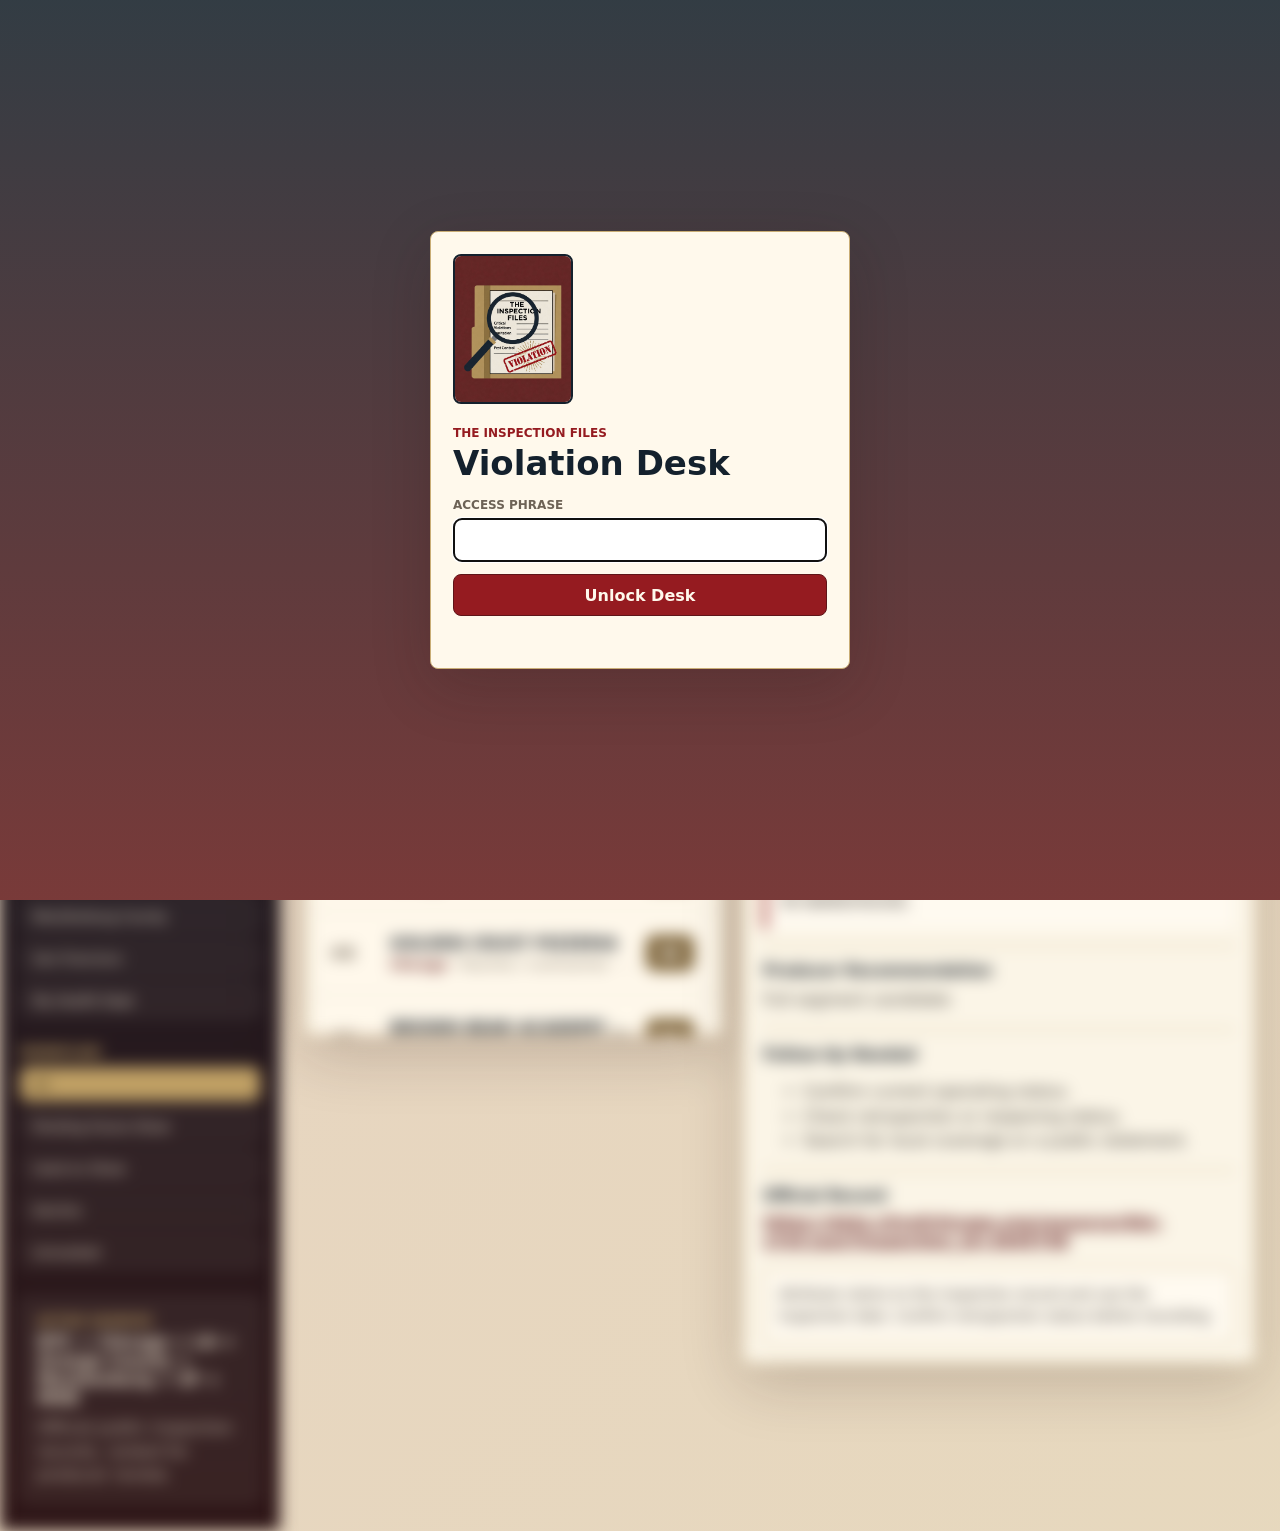
==== commit e1eb454d: "Refresh Violation Desk data" ====
--- a/index.html
+++ b/index.html
@@ -854,8 +854,8 @@
 
     <script>
 window.VIOLATION_DESK_DATA = {
-  "generatedAt": "2026-11-21T16:53:18+00:00",
-  "leadsReviewed": 1734,
+  "generatedAt": "2026-11-22T17:16:42+00:00",
+  "leadsReviewed": 1724,
   "activeSources": [
     "NYC",
     "Chicago",
@@ -867,28 +867,8 @@
   "failedSources": [],
   "leads": [
     {
-      "id": "chicago|subway|5131 s pulaski rd, chicago, il, 60632|2026-10-22|",
+      "id": "chicago|macaroni grill|11601 w touhy ave, chicago, il, 60666|2026-10-23|",
       "rank": 1,
-      "case": "SUBWAY",
-      "score": 88,
-      "section": "The Vermin Wire",
-      "violationType": "Rodents / vermin",
-      "location": "5131 S PULASKI RD, CHICAGO, IL, 60632",
-      "inspectionDate": "2026-10-22",
-      "agency": "Chicago Department of Public Health",
-      "status": "Fail",
-      "officialRecord": "https://data.cityofchicago.org/resource/4ijn-s7e5.json?inspection_id=2645641",
-      "grossestDetail": "INSECTS, RODENTS, & ANIMALS NOT PRESENT - Comments: 6-202.15: OBSERVED OPENING AT BASE OF FRONT ENTRANCE DOOR AND RIGHT SIDE OF REAR EXIT DOOR.",
-      "producerRecommendation": "Full segment candidate",
-      "followUp": [
-        "Confirm current operating status.",
-        "Check reinspection or reopening status.",
-        "Search for local coverage or a public statement."
-      ]
-    },
-    {
-      "id": "chicago|macaroni grill|11601 w touhy ave, chicago, il, 60666|2026-10-23|",
-      "rank": 2,
       "case": "MACARONI GRILL",
       "score": 87,
       "section": "The Vermin Wire",
@@ -907,28 +887,8 @@
       ]
     },
     {
-      "id": "chicago|macaroni grill|11601 w touhy ave, chicago, il, 60666|2026-10-22|",
-      "rank": 3,
-      "case": "MACARONI GRILL",
-      "score": 87,
-      "section": "The Vermin Wire",
-      "violationType": "Roaches / cockroaches",
-      "location": "11601 W TOUHY AVE, CHICAGO, IL, 60666",
-      "inspectionDate": "2026-10-22",
-      "agency": "Chicago Department of Public Health",
-      "status": "Fail",
-      "officialRecord": "https://data.cityofchicago.org/resource/4ijn-s7e5.json?inspection_id=2645649",
-      "grossestDetail": "OBSERVED 8 LIVE ROACHES THROUGHOUT FACILITY INCLUDING IN DISH AREA UNDERNEATH 3 COMPARTMENT SINK AND IN PREP AREA BEHIND REFRIGERATION AND PREPPING UNITS.",
-      "producerRecommendation": "Full segment candidate",
-      "followUp": [
-        "Confirm current operating status.",
-        "Check reinspection or reopening status.",
-        "Search for local coverage or a public statement."
-      ]
-    },
-    {
       "id": "chicago|subway|4036 n narragansett, chicago, il, 60634|2026-10-20|",
-      "rank": 4,
+      "rank": 2,
       "case": "SUBWAY",
       "score": 87,
       "section": "The Closure Watch",
@@ -948,7 +908,7 @@
     },
     {
       "id": "chicago|dunkin donuts/baskin robbins|3347 w north ave, chicago, il, 60647|2026-11-17|",
-      "rank": 5,
+      "rank": 3,
       "case": "DUNKIN DONUTS/BASKIN ROBBINS",
       "score": 86,
       "section": "The Closure Watch",
@@ -967,6 +927,46 @@
       ]
     },
     {
+      "id": "nyc|dunkin|1145a, bay street, staten island, 10305|2026-11-16|",
+      "rank": 4,
+      "case": "DUNKIN",
+      "score": 85,
+      "section": "The Vermin Wire",
+      "violationType": "Rodents / vermin",
+      "location": "1145A, BAY STREET, Staten Island, 10305",
+      "inspectionDate": "2026-11-16",
+      "agency": "NYC Department of Health and Mental Hygiene",
+      "status": "Critical",
+      "officialRecord": "https://data.cityofnewyork.us/resource/43nn-pn8j.json?camis=50146866",
+      "grossestDetail": "Evidence of mice or live mice in establishment's food or non-food areas.",
+      "producerRecommendation": "Full segment candidate",
+      "followUp": [
+        "Confirm current operating status.",
+        "Check reinspection or reopening status.",
+        "Search for local coverage or a public statement."
+      ]
+    },
+    {
+      "id": "chicago|subway|5131 s pulaski rd, chicago, il, 60632|2026-10-22|",
+      "rank": 5,
+      "case": "SUBWAY",
+      "score": 85,
+      "section": "The Vermin Wire",
+      "violationType": "Rodents / vermin",
+      "location": "5131 S PULASKI RD, CHICAGO, IL, 60632",
+      "inspectionDate": "2026-10-22",
+      "agency": "Chicago Department of Public Health",
+      "status": "Fail",
+      "officialRecord": "https://data.cityofchicago.org/resource/4ijn-s7e5.json?inspection_id=2645641",
+      "grossestDetail": "INSECTS, RODENTS, & ANIMALS NOT PRESENT - Comments: 6-202.15: OBSERVED OPENING AT BASE OF FRONT ENTRANCE DOOR AND RIGHT SIDE OF REAR EXIT DOOR.",
+      "producerRecommendation": "Full segment candidate",
+      "followUp": [
+        "Confirm current operating status.",
+        "Check reinspection or reopening status.",
+        "Search for local coverage or a public statement."
+      ]
+    },
+    {
       "id": "chicago|green leaf thai cuisine|4658 n western ave, chicago, il, 60625|2026-11-10|",
       "rank": 6,
       "case": "GREEN LEAF THAI CUISINE",
@@ -1067,8 +1067,28 @@
       ]
     },
     {
+      "id": "chicago|golden crust pizzeria|4620 n kedzie ave, chicago, il, 60625|2026-10-28|",
+      "rank": 11,
+      "case": "GOLDEN CRUST PIZZERIA",
+      "score": 84,
+      "section": "The Vermin Wire",
+      "violationType": "Roaches / cockroaches",
+      "location": "4620 N KEDZIE AVE, CHICAGO, IL, 60625",
+      "inspectionDate": "2026-10-28",
+      "agency": "Chicago Department of Public Health",
+      "status": "Fail",
+      "officialRecord": "https://data.cityofchicago.org/resource/4ijn-s7e5.json?inspection_id=2645985",
+      "grossestDetail": "INSECTS, RODENTS, & ANIMALS NOT PRESENT - Comments: 6-501.112  OBSERVED DEAD AND LIVE COCKROACHES ON MULTIPLE GLUEBOARDS IN THE PREP AREA AND BASEMENT.",
+      "producerRecommendation": "Full segment candidate",
+      "followUp": [
+        "Confirm current operating status.",
+        "Check reinspection or reopening status.",
+        "Search for local coverage or a public statement."
+      ]
+    },
+    {
       "id": "chicago|columbus manor residential care & home|5107-5121 w jackson blvd, chicago, il, 60644|2026-10-28|",
-      "rank": 11,
+      "rank": 12,
       "case": "COLUMBUS MANOR RESIDENTIAL CARE & HOME",
       "score": 84,
       "section": "The Vermin Wire",
@@ -1088,7 +1108,7 @@
     },
     {
       "id": "chicago|domino's pizza|3103 n clark st, chicago, il, 60657|2026-10-28|",
-      "rank": 12,
+      "rank": 13,
       "case": "DOMINO'S PIZZA",
       "score": 84,
       "section": "The Vermin Wire",
@@ -1107,33 +1127,33 @@
       ]
     },
     {
-      "id": "chicago|golden crust pizzeria|4620 n kedzie ave, chicago, il, 60625|2026-10-28|",
-      "rank": 13,
-      "case": "GOLDEN CRUST PIZZERIA",
-      "score": 84,
-      "section": "The Vermin Wire",
-      "violationType": "Roaches / cockroaches",
-      "location": "4620 N KEDZIE AVE, CHICAGO, IL, 60625",
-      "inspectionDate": "2026-10-28",
-      "agency": "Chicago Department of Public Health",
-      "status": "Fail",
-      "officialRecord": "https://data.cityofchicago.org/resource/4ijn-s7e5.json?inspection_id=2645985",
-      "grossestDetail": "INSECTS, RODENTS, & ANIMALS NOT PRESENT - Comments: 6-501.112  OBSERVED DEAD AND LIVE COCKROACHES ON MULTIPLE GLUEBOARDS IN THE PREP AREA AND BASEMENT.",
-      "producerRecommendation": "Full segment candidate",
-      "followUp": [
-        "Confirm current operating status.",
-        "Check reinspection or reopening status.",
-        "Search for local coverage or a public statement."
-      ]
-    },
-    {
-      "id": "chicago|macaroni grill|11601 w touhy ave, chicago, il, 60666|2026-10-20|",
+      "id": "chicago|macaroni grill|11601 w touhy ave, chicago, il, 60666|2026-10-22|",
       "rank": 14,
       "case": "MACARONI GRILL",
       "score": 84,
       "section": "The Vermin Wire",
       "violationType": "Roaches / cockroaches",
       "location": "11601 W TOUHY AVE, CHICAGO, IL, 60666",
+      "inspectionDate": "2026-10-22",
+      "agency": "Chicago Department of Public Health",
+      "status": "Fail",
+      "officialRecord": "https://data.cityofchicago.org/resource/4ijn-s7e5.json?inspection_id=2645649",
+      "grossestDetail": "OBSERVED 8 LIVE ROACHES THROUGHOUT FACILITY INCLUDING IN DISH AREA UNDERNEATH 3 COMPARTMENT SINK AND IN PREP AREA BEHIND REFRIGERATION AND PREPPING UNITS.",
+      "producerRecommendation": "Full segment candidate",
+      "followUp": [
+        "Confirm current operating status.",
+        "Check reinspection or reopening status.",
+        "Search for local coverage or a public statement."
+      ]
+    },
+    {
+      "id": "chicago|macaroni grill|11601 w touhy ave, chicago, il, 60666|2026-10-20|",
+      "rank": 15,
+      "case": "MACARONI GRILL",
+      "score": 84,
+      "section": "The Vermin Wire",
+      "violationType": "Roaches / cockroaches",
+      "location": "11601 W TOUHY AVE, CHICAGO, IL, 60666",
       "inspectionDate": "2026-10-20",
       "agency": "Chicago Department of Public Health",
       "status": "Fail",
@@ -1148,7 +1168,7 @@
     },
     {
       "id": "chicago|red store market|2858 w roosevelt rd, chicago, il, 60612|2026-11-17|",
-      "rank": 15,
+      "rank": 16,
       "case": "RED STORE MARKET",
       "score": 83,
       "section": "The Vermin Wire",
@@ -1168,7 +1188,7 @@
     },
     {
       "id": "chicago|de colores mexican grill|5403 n clark st, chicago, il, 60640|2026-11-12|",
-      "rank": 16,
+      "rank": 17,
       "case": "DE COLORES MEXICAN GRILL",
       "score": 83,
       "section": "The Closure Watch",
@@ -1177,7 +1197,7 @@
       "inspectionDate": "2026-11-12",
       "agency": "Chicago Department of Public Health",
       "status": "Fail",
-      "officialRecord": "https://data.cityofchicago.org/resource/4ijn-s7e5.json?inspection_id=2646695",
+      "officialRecord": "https://data.cityofchicago.org/resource/4ijn-s7e5.json?inspection_id=2646688",
       "grossestDetail": "INSTRUCTED TO PROVIDE AN AIR GAP TO PREVENT WASTE WATER BACKING UP ONTO THE FLOOR.",
       "producerRecommendation": "Full segment candidate",
       "followUp": [
@@ -1188,7 +1208,7 @@
     },
     {
       "id": "chicago|the house of bing|6930 s south shore dr, chicago, il, 60649|2026-11-05|",
-      "rank": 17,
+      "rank": 18,
       "case": "THE HOUSE OF BING",
       "score": 83,
       "section": "The Closure Watch",
@@ -1208,7 +1228,7 @@
     },
     {
       "id": "chicago|m k poultry, inc.|2600 w 51st st, chicago, il, 60632|2026-11-03|",
-      "rank": 18,
+      "rank": 19,
       "case": "M K POULTRY, INC.",
       "score": 83,
       "section": "The Vermin Wire",
@@ -1228,7 +1248,7 @@
     },
     {
       "id": "chicago|passages  charter school|1643 w bryn mawr ave, chicago, il, 60660|2026-10-28|",
-      "rank": 19,
+      "rank": 20,
       "case": "Passages  Charter School",
       "score": 83,
       "section": "The Closure Watch",
@@ -1239,26 +1259,6 @@
       "status": "Fail",
       "officialRecord": "https://data.cityofchicago.org/resource/4ijn-s7e5.json?inspection_id=2645948",
       "grossestDetail": "SEWAGE & WASTE WATER PROPERLY DISPOSED - Comments: STILL NOTED WASTEWATER BACKING UP WITH DIRT AND FOOD PARTICLES INTO THE COMPARTMENT SINK WHEN WATER IS FILLED INTO ONE OF THE 3 COMPARTMENT SINKS.PRIORITY VIOLATION #7-38-030(C) CITATION ISSUED.",
-      "producerRecommendation": "Full segment candidate",
-      "followUp": [
-        "Confirm current operating status.",
-        "Check reinspection or reopening status.",
-        "Search for local coverage or a public statement."
-      ]
-    },
-    {
-      "id": "chicago|family dollar|6349 s cottage grove ave, chicago, il, 60637|2026-10-27|",
-      "rank": 20,
-      "case": "FAMILY DOLLAR",
-      "score": 83,
-      "section": "The Vermin Wire",
-      "violationType": "Rodents / vermin",
-      "location": "6349 S COTTAGE GROVE AVE, CHICAGO, IL, 60637",
-      "inspectionDate": "2026-10-27",
-      "agency": "Chicago Department of Public Health",
-      "status": "Fail",
-      "officialRecord": "https://data.cityofchicago.org/resource/4ijn-s7e5.json?inspection_id=2645900",
-      "grossestDetail": "INSECTS, RODENTS, & ANIMALS NOT PRESENT - Comments: OBSERVED EVIDENCE OF RODENT ACTIVITY ON THE PREMISES.",
       "producerRecommendation": "Full segment candidate",
       "followUp": [
         "Confirm current operating status.",
@@ -1287,8 +1287,48 @@
       ]
     },
     {
+      "id": "chicago|family dollar|6349 s cottage grove ave, chicago, il, 60637|2026-10-27|",
+      "rank": 22,
+      "case": "FAMILY DOLLAR",
+      "score": 83,
+      "section": "The Vermin Wire",
+      "violationType": "Rodents / vermin",
+      "location": "6349 S COTTAGE GROVE AVE, CHICAGO, IL, 60637",
+      "inspectionDate": "2026-10-27",
+      "agency": "Chicago Department of Public Health",
+      "status": "Fail",
+      "officialRecord": "https://data.cityofchicago.org/resource/4ijn-s7e5.json?inspection_id=2645900",
+      "grossestDetail": "INSECTS, RODENTS, & ANIMALS NOT PRESENT - Comments: OBSERVED EVIDENCE OF RODENT ACTIVITY ON THE PREMISES.",
+      "producerRecommendation": "Full segment candidate",
+      "followUp": [
+        "Confirm current operating status.",
+        "Check reinspection or reopening status.",
+        "Search for local coverage or a public statement."
+      ]
+    },
+    {
+      "id": "chicago|la chaparrita|4559 s richmond st, chicago, il, 60632|2026-11-19|",
+      "rank": 23,
+      "case": "LA CHAPARRITA",
+      "score": 82,
+      "section": "The Vermin Wire",
+      "violationType": "Rodents / vermin",
+      "location": "4559 S RICHMOND ST, CHICAGO, IL, 60632",
+      "inspectionDate": "2026-11-19",
+      "agency": "Chicago Department of Public Health",
+      "status": "Pass",
+      "officialRecord": "https://data.cityofchicago.org/resource/4ijn-s7e5.json?inspection_id=2647082",
+      "grossestDetail": "INSECTS, RODENTS, & ANIMALS NOT PRESENT - Comments: 6-501.112: OBSERVED TWO DEAD MICE IN BASEMENT.",
+      "producerRecommendation": "Full segment candidate",
+      "followUp": [
+        "Confirm current operating status.",
+        "Check reinspection or reopening status.",
+        "Search for local coverage or a public statement."
+      ]
+    },
+    {
       "id": "chicago|graham crackers daycare center iv, inc.|11019-11025 s halsted st, chicago, il, 60628|2026-11-13|",
-      "rank": 22,
+      "rank": 24,
       "case": "GRAHAM CRACKERS DAYCARE CENTER IV, INC.",
       "score": 81,
       "section": "The Vermin Wire",
@@ -1299,46 +1339,6 @@
       "status": "Fail",
       "officialRecord": "https://data.cityofchicago.org/resource/4ijn-s7e5.json?inspection_id=2646722",
       "grossestDetail": "INSECTS, RODENTS, & ANIMALS NOT PRESENT - Comments: FOUND RODENT DROPPINGS ON THE PREMISES.",
-      "producerRecommendation": "Full segment candidate",
-      "followUp": [
-        "Confirm current operating status.",
-        "Check reinspection or reopening status.",
-        "Search for local coverage or a public statement."
-      ]
-    },
-    {
-      "id": "chicago|m k poultry, inc.|2600 w 51st st, chicago, il, 60632|2026-11-12|",
-      "rank": 23,
-      "case": "M K POULTRY, INC.",
-      "score": 81,
-      "section": "The Vermin Wire",
-      "violationType": "Rodents / vermin",
-      "location": "2600 W 51ST ST, CHICAGO, IL, 60632",
-      "inspectionDate": "2026-11-12",
-      "agency": "Chicago Department of Public Health",
-      "status": "No Entry",
-      "officialRecord": "https://data.cityofchicago.org/resource/4ijn-s7e5.json?inspection_id=2646694",
-      "grossestDetail": "INSECTS, RODENTS, & ANIMALS NOT PRESENT - Comments: 6-501.111: OBSERVED PEST ACTIVITY IN FACILITY.",
-      "producerRecommendation": "Full segment candidate",
-      "followUp": [
-        "Confirm current operating status.",
-        "Check reinspection or reopening status.",
-        "Search for local coverage or a public statement."
-      ]
-    },
-    {
-      "id": "chicago|taqueria mi pueblo iii inc.|2459 w 51st st, chicago, il, 60632|2026-11-12|",
-      "rank": 24,
-      "case": "TAQUERIA MI PUEBLO III INC.",
-      "score": 81,
-      "section": "The Vermin Wire",
-      "violationType": "Rodents / vermin",
-      "location": "2459 W 51ST ST, CHICAGO, IL, 60632",
-      "inspectionDate": "2026-11-12",
-      "agency": "Chicago Department of Public Health",
-      "status": "Fail",
-      "officialRecord": "https://data.cityofchicago.org/resource/4ijn-s7e5.json?inspection_id=2646654",
-      "grossestDetail": "INSECTS, RODENTS, & ANIMALS NOT PRESENT - Comments: OBSERVED OVER 100 MOUSE DROPPINGS IN FACILITY.",
       "producerRecommendation": "Full segment candidate",
       "followUp": [
         "Confirm current operating status.",
@@ -1367,8 +1367,48 @@
       ]
     },
     {
+      "id": "chicago|taqueria mi pueblo iii inc.|2459 w 51st st, chicago, il, 60632|2026-11-12|",
+      "rank": 26,
+      "case": "TAQUERIA MI PUEBLO III INC.",
+      "score": 81,
+      "section": "The Vermin Wire",
+      "violationType": "Rodents / vermin",
+      "location": "2459 W 51ST ST, CHICAGO, IL, 60632",
+      "inspectionDate": "2026-11-12",
+      "agency": "Chicago Department of Public Health",
+      "status": "Fail",
+      "officialRecord": "https://data.cityofchicago.org/resource/4ijn-s7e5.json?inspection_id=2646654",
+      "grossestDetail": "INSECTS, RODENTS, & ANIMALS NOT PRESENT - Comments: OBSERVED OVER 100 MOUSE DROPPINGS IN FACILITY.",
+      "producerRecommendation": "Full segment candidate",
+      "followUp": [
+        "Confirm current operating status.",
+        "Check reinspection or reopening status.",
+        "Search for local coverage or a public statement."
+      ]
+    },
+    {
+      "id": "chicago|m k poultry, inc.|2600 w 51st st, chicago, il, 60632|2026-11-12|",
+      "rank": 27,
+      "case": "M K POULTRY, INC.",
+      "score": 81,
+      "section": "The Vermin Wire",
+      "violationType": "Rodents / vermin",
+      "location": "2600 W 51ST ST, CHICAGO, IL, 60632",
+      "inspectionDate": "2026-11-12",
+      "agency": "Chicago Department of Public Health",
+      "status": "No Entry",
+      "officialRecord": "https://data.cityofchicago.org/resource/4ijn-s7e5.json?inspection_id=2646694",
+      "grossestDetail": "INSECTS, RODENTS, & ANIMALS NOT PRESENT - Comments: 6-501.111: OBSERVED PEST ACTIVITY IN FACILITY.",
+      "producerRecommendation": "Full segment candidate",
+      "followUp": [
+        "Confirm current operating status.",
+        "Check reinspection or reopening status.",
+        "Search for local coverage or a public statement."
+      ]
+    },
+    {
       "id": "chicago|tiny tots academy inc. 4|2454-2460 e 79th st, chicago, il, 60649|2026-11-12|",
-      "rank": 26,
+      "rank": 28,
       "case": "TINY TOTS ACADEMY INC. 4",
       "score": 81,
       "section": "The Vermin Wire",
@@ -1388,7 +1428,7 @@
     },
     {
       "id": "chicago|sports illustrated resorts|203 n wabash ave, chicago, il, 60601|2026-11-10|",
-      "rank": 27,
+      "rank": 29,
       "case": "SPORTS ILLUSTRATED RESORTS",
       "score": 81,
       "section": "The Vermin Wire",
@@ -1397,7 +1437,7 @@
       "inspectionDate": "2026-11-10",
       "agency": "Chicago Department of Public Health",
       "status": "Fail",
-      "officialRecord": "https://data.cityofchicago.org/resource/4ijn-s7e5.json?inspection_id=2646595",
+      "officialRecord": "https://data.cityofchicago.org/resource/4ijn-s7e5.json?inspection_id=2646598",
       "grossestDetail": "INSECTS, RODENTS, & ANIMALS NOT PRESENT - Comments: OBSERVED EVIDENCE OF 2- LIVE ROACHES CRAWLING ON LOWER WALL BEHIND AND ON FLOOR UNDER DISH WASHING MACHINE.",
       "producerRecommendation": "Full segment candidate",
       "followUp": [
@@ -1408,7 +1448,7 @@
     },
     {
       "id": "chicago|big boy food market|255 w 95th st, chicago, il, 60628|2026-11-09|",
-      "rank": 28,
+      "rank": 30,
       "case": "BIG BOY FOOD MARKET",
       "score": 81,
       "section": "The Vermin Wire",
@@ -1428,7 +1468,7 @@
     },
     {
       "id": "chicago|viet nam restaurant|1032 w argyle st, chicago, il, 60640|2026-11-06|",
-      "rank": 29,
+      "rank": 31,
       "case": "VIET NAM RESTAURANT",
       "score": 81,
       "section": "The Vermin Wire",
@@ -1448,7 +1488,7 @@
     },
     {
       "id": "chicago|el rodeo, inc.|4300 s mozart st, chicago, il, 60632|2026-11-06|",
-      "rank": 30,
+      "rank": 32,
       "case": "EL RODEO, INC.",
       "score": 81,
       "section": "The Vermin Wire",
@@ -1468,7 +1508,7 @@
     },
     {
       "id": "chicago|loren children learning center|2106-10 e 79th st, chicago, il, 60649|2026-11-06|",
-      "rank": 31,
+      "rank": 33,
       "case": "LOREN CHILDREN LEARNING CENTER",
       "score": 81,
       "section": "The Vermin Wire",
@@ -1488,7 +1528,7 @@
     },
     {
       "id": "chicago|park  plaza retirement center|6840 n sacramento ave, chicago, il, 60645|2026-11-05|",
-      "rank": 32,
+      "rank": 34,
       "case": "PARK  PLAZA RETIREMENT CENTER",
       "score": 81,
       "section": "The Vermin Wire",
@@ -1508,7 +1548,7 @@
     },
     {
       "id": "chicago|the austin oasis, llc|901 s austin blvd, chicago, il, 60644|2026-11-04|",
-      "rank": 33,
+      "rank": 35,
       "case": "THE AUSTIN OASIS, LLC",
       "score": 81,
       "section": "The Vermin Wire",
@@ -1527,8 +1567,28 @@
       ]
     },
     {
+      "id": "chicago|barba yianni taverna inc.|4761 n lincoln ave, chicago, il, 60625|2026-11-03|",
+      "rank": 36,
+      "case": "BARBA YIANNI TAVERNA INC.",
+      "score": 81,
+      "section": "The Vermin Wire",
+      "violationType": "Rodents / vermin",
+      "location": "4761 N LINCOLN AVE, CHICAGO, IL, 60625",
+      "inspectionDate": "2026-11-03",
+      "agency": "Chicago Department of Public Health",
+      "status": "Fail",
+      "officialRecord": "https://data.cityofchicago.org/resource/4ijn-s7e5.json?inspection_id=2646258",
+      "grossestDetail": "INSECTS, RODENTS, & ANIMALS NOT PRESENT - Comments: OBSERVED NO PEST CONTROL LOG BOOK ON THE PREMISES FROM A LICENSED PEST CONTROL COMPANY.",
+      "producerRecommendation": "Full segment candidate",
+      "followUp": [
+        "Confirm current operating status.",
+        "Check reinspection or reopening status.",
+        "Search for local coverage or a public statement."
+      ]
+    },
+    {
       "id": "chicago|west austin development center|4920 w madison st, chicago, il, 60644|2026-11-03|",
-      "rank": 34,
+      "rank": 37,
       "case": "WEST AUSTIN DEVELOPMENT CENTER",
       "score": 81,
       "section": "The Vermin Wire",
@@ -1547,18 +1607,18 @@
       ]
     },
     {
-      "id": "chicago|barba yianni taverna inc.|4761 n lincoln ave, chicago, il, 60625|2026-11-03|",
-      "rank": 35,
-      "case": "BARBA YIANNI TAVERNA INC.",
+      "id": "chicago|hlcdc development #2|4650 w madison st, chicago, il, 60644|2026-11-02|",
+      "rank": 38,
+      "case": "HLCDC DEVELOPMENT #2",
       "score": 81,
       "section": "The Vermin Wire",
       "violationType": "Rodents / vermin",
-      "location": "4761 N LINCOLN AVE, CHICAGO, IL, 60625",
-      "inspectionDate": "2026-11-03",
-      "agency": "Chicago Department of Public Health",
-      "status": "Fail",
-      "officialRecord": "https://data.cityofchicago.org/resource/4ijn-s7e5.json?inspection_id=2646258",
-      "grossestDetail": "INSECTS, RODENTS, & ANIMALS NOT PRESENT - Comments: OBSERVED NO PEST CONTROL LOG BOOK ON THE PREMISES FROM A LICENSED PEST CONTROL COMPANY.",
+      "location": "4650 W MADISON ST, CHICAGO, IL, 60644",
+      "inspectionDate": "2026-11-02",
+      "agency": "Chicago Department of Public Health",
+      "status": "Fail",
+      "officialRecord": "https://data.cityofchicago.org/resource/4ijn-s7e5.json?inspection_id=2646197",
+      "grossestDetail": "INSECTS, RODENTS, & ANIMALS NOT PRESENT - Comments: OBSERVED OVER 30 MICE DROPPINGS ON FLOOR ALONG WALLS AND CORNERS NEAR GREASE TRAP IN KITCHEN AND SEVERAL FLYING INSECTS IN PREP AREA, BREAKROOM, CLASSROOMS, AND WASHROOMS.",
       "producerRecommendation": "Full segment candidate",
       "followUp": [
         "Confirm current operating status.",
@@ -1568,7 +1628,7 @@
     },
     {
       "id": "chicago|la tropicana|3601 w north ave, chicago, il, 60647|2026-11-02|",
-      "rank": 36,
+      "rank": 39,
       "case": "LA TROPICANA",
       "score": 81,
       "section": "The Vermin Wire",
@@ -1588,7 +1648,7 @@
     },
     {
       "id": "chicago|early start daycare center|342 s laramie ave, chicago, il, 60644|2026-11-02|",
-      "rank": 37,
+      "rank": 40,
       "case": "EARLY START DAYCARE CENTER",
       "score": 81,
       "section": "The Vermin Wire",
@@ -1608,7 +1668,7 @@
     },
     {
       "id": "chicago|new love city|3901 s california ave, chicago, il, 60632|2026-11-02|",
-      "rank": 38,
+      "rank": 41,
       "case": "NEW LOVE CITY",
       "score": 81,
       "section": "The Vermin Wire",
@@ -1627,28 +1687,8 @@
       ]
     },
     {
-      "id": "chicago|hlcdc development #2|4650 w madison st, chicago, il, 60644|2026-11-02|",
-      "rank": 39,
-      "case": "HLCDC DEVELOPMENT #2",
-      "score": 81,
-      "section": "The Vermin Wire",
-      "violationType": "Rodents / vermin",
-      "location": "4650 W MADISON ST, CHICAGO, IL, 60644",
-      "inspectionDate": "2026-11-02",
-      "agency": "Chicago Department of Public Health",
-      "status": "Fail",
-      "officialRecord": "https://data.cityofchicago.org/resource/4ijn-s7e5.json?inspection_id=2646197",
-      "grossestDetail": "INSECTS, RODENTS, & ANIMALS NOT PRESENT - Comments: OBSERVED OVER 30 MICE DROPPINGS ON FLOOR ALONG WALLS AND CORNERS NEAR GREASE TRAP IN KITCHEN AND SEVERAL FLYING INSECTS IN PREP AREA, BREAKROOM, CLASSROOMS, AND WASHROOMS.",
-      "producerRecommendation": "Full segment candidate",
-      "followUp": [
-        "Confirm current operating status.",
-        "Check reinspection or reopening status.",
-        "Search for local coverage or a public statement."
-      ]
-    },
-    {
       "id": "chicago|r & a sourdough|942 w huron st, chicago, il, 60642|2026-10-30|",
-      "rank": 40,
+      "rank": 42,
       "case": "R & A SOURDOUGH",
       "score": 81,
       "section": "The Vermin Wire",
@@ -1668,7 +1708,7 @@
     },
     {
       "id": "chicago|le popular bakery|2809 w 63rd st, chicago, il, 60629|2026-10-30|",
-      "rank": 41,
+      "rank": 43,
       "case": "LE POPULAR BAKERY",
       "score": 81,
       "section": "The Vermin Wire",
@@ -1679,46 +1719,6 @@
       "status": "Fail",
       "officialRecord": "https://data.cityofchicago.org/resource/4ijn-s7e5.json?inspection_id=2646092",
       "grossestDetail": "INSECTS, RODENTS, & ANIMALS NOT PRESENT - Comments: OBSERVED APPROXIMATELY 100 RAT DROPPINGS IN BASEMENT AREA.",
-      "producerRecommendation": "Full segment candidate",
-      "followUp": [
-        "Confirm current operating status.",
-        "Check reinspection or reopening status.",
-        "Search for local coverage or a public statement."
-      ]
-    },
-    {
-      "id": "chicago|taqueria el sauz|2000 w 51st st, chicago, il, 60609|2026-10-29|",
-      "rank": 42,
-      "case": "TAQUERIA EL SAUZ",
-      "score": 81,
-      "section": "The Vermin Wire",
-      "violationType": "Rodents / vermin",
-      "location": "2000 W 51ST ST, CHICAGO, IL, 60609",
-      "inspectionDate": "2026-10-29",
-      "agency": "Chicago Department of Public Health",
-      "status": "Fail",
-      "officialRecord": "https://data.cityofchicago.org/resource/4ijn-s7e5.json?inspection_id=2646054",
-      "grossestDetail": "INSECTS, RODENTS, & ANIMALS NOT PRESENT - Comments: Inadequate pest control, found about 50 mouse droppings in dry food storage room and around hot water heater, instructed to eliminate rodent's activity in all affected areas, pest control service recommended.",
-      "producerRecommendation": "Full segment candidate",
-      "followUp": [
-        "Confirm current operating status.",
-        "Check reinspection or reopening status.",
-        "Search for local coverage or a public statement."
-      ]
-    },
-    {
-      "id": "chicago|al kabeer restaurant|6426 n western ave, chicago, il, 60645|2026-10-29|",
-      "rank": 43,
-      "case": "AL KABEER RESTAURANT",
-      "score": 81,
-      "section": "The Vermin Wire",
-      "violationType": "Roaches / cockroaches",
-      "location": "6426 N WESTERN AVE, CHICAGO, IL, 60645",
-      "inspectionDate": "2026-10-29",
-      "agency": "Chicago Department of Public Health",
-      "status": "Fail",
-      "officialRecord": "https://data.cityofchicago.org/resource/4ijn-s7e5.json?inspection_id=2646056",
-      "grossestDetail": "INSECTS, RODENTS, & ANIMALS NOT PRESENT - Comments: 6-501.111  OBSERVED 4 LIVE COCKROACHES ON THE WALL OF THE FOOD PREP AREA NEXT TO THE 3-COMPARTMENT SINK, IN A CARDBOARD BOX IN THE REAR HALLWAY STORAGE AREA AND ABOVE THE EXPOSED HAND WASHING SINK LOCATED...",
       "producerRecommendation": "Full segment candidate",
       "followUp": [
         "Confirm current operating status.",
@@ -1747,8 +1747,48 @@
       ]
     },
     {
+      "id": "chicago|taqueria el sauz|2000 w 51st st, chicago, il, 60609|2026-10-29|",
+      "rank": 45,
+      "case": "TAQUERIA EL SAUZ",
+      "score": 81,
+      "section": "The Vermin Wire",
+      "violationType": "Rodents / vermin",
+      "location": "2000 W 51ST ST, CHICAGO, IL, 60609",
+      "inspectionDate": "2026-10-29",
+      "agency": "Chicago Department of Public Health",
+      "status": "Fail",
+      "officialRecord": "https://data.cityofchicago.org/resource/4ijn-s7e5.json?inspection_id=2646054",
+      "grossestDetail": "INSECTS, RODENTS, & ANIMALS NOT PRESENT - Comments: Inadequate pest control, found about 50 mouse droppings in dry food storage room and around hot water heater, instructed to eliminate rodent's activity in all affected areas, pest control service recommended.",
+      "producerRecommendation": "Full segment candidate",
+      "followUp": [
+        "Confirm current operating status.",
+        "Check reinspection or reopening status.",
+        "Search for local coverage or a public statement."
+      ]
+    },
+    {
+      "id": "chicago|al kabeer restaurant|6426 n western ave, chicago, il, 60645|2026-10-29|",
+      "rank": 46,
+      "case": "AL KABEER RESTAURANT",
+      "score": 81,
+      "section": "The Vermin Wire",
+      "violationType": "Roaches / cockroaches",
+      "location": "6426 N WESTERN AVE, CHICAGO, IL, 60645",
+      "inspectionDate": "2026-10-29",
+      "agency": "Chicago Department of Public Health",
+      "status": "Fail",
+      "officialRecord": "https://data.cityofchicago.org/resource/4ijn-s7e5.json?inspection_id=2646056",
+      "grossestDetail": "INSECTS, RODENTS, & ANIMALS NOT PRESENT - Comments: 6-501.111  OBSERVED 4 LIVE COCKROACHES ON THE WALL OF THE FOOD PREP AREA NEXT TO THE 3-COMPARTMENT SINK, IN A CARDBOARD BOX IN THE REAR HALLWAY STORAGE AREA AND ABOVE THE EXPOSED HAND WASHING SINK LOCATED...",
+      "producerRecommendation": "Full segment candidate",
+      "followUp": [
+        "Confirm current operating status.",
+        "Check reinspection or reopening status.",
+        "Search for local coverage or a public statement."
+      ]
+    },
+    {
       "id": "chicago|taqueria el ranchito|2829 n milwaukee ave, chicago, il, 60618|2026-10-28|",
-      "rank": 45,
+      "rank": 47,
       "case": "TAQUERIA EL RANCHITO",
       "score": 81,
       "section": "The Vermin Wire",
@@ -1767,28 +1807,8 @@
       ]
     },
     {
-      "id": "chicago|tuk tuk thai isan street food|2852 n clark st, chicago, il, 60657|2026-10-26|",
-      "rank": 46,
-      "case": "TUK TUK THAI ISAN STREET FOOD",
-      "score": 81,
-      "section": "The Closure Watch",
-      "violationType": "Sewage / wastewater",
-      "location": "2852 N CLARK ST, CHICAGO, IL, 60657",
-      "inspectionDate": "2026-10-26",
-      "agency": "Chicago Department of Public Health",
-      "status": "Pass",
-      "officialRecord": "https://data.cityofchicago.org/resource/4ijn-s7e5.json?inspection_id=2645812",
-      "grossestDetail": "SINGLE-USE/SINGLE-SERVICE ARTICLES: PROPERLY STORED & USED - Comments: 4-903.12: **C** Prohibitions OBSERVED SEWAGE LINES OVER FOOD AND SINGLE-USE ITEMS IN THE BASEMENT NOT PROPERLY SHIELDED TO PREVENT CONTAMINATION.",
-      "producerRecommendation": "Full segment candidate",
-      "followUp": [
-        "Confirm current operating status.",
-        "Check reinspection or reopening status.",
-        "Search for local coverage or a public statement."
-      ]
-    },
-    {
       "id": "chicago|jr's jamaican tropical cafe|2200 e 79th st, chicago, il, 60649|2026-10-26|",
-      "rank": 47,
+      "rank": 48,
       "case": "JR'S JAMAICAN TROPICAL CAFE",
       "score": 81,
       "section": "The Vermin Wire",
@@ -1808,7 +1828,7 @@
     },
     {
       "id": "chicago|jojigyros 786 inc.|2518 e 79th st, chicago, il, 60649|2026-10-26|",
-      "rank": 48,
+      "rank": 49,
       "case": "JOJIGYROS 786 INC.",
       "score": 81,
       "section": "The Vermin Wire",
@@ -1828,7 +1848,7 @@
     },
     {
       "id": "chicago|aldi's foods belmont|3320 w belmont ave, chicago, il, 60618|2026-10-23|",
-      "rank": 49,
+      "rank": 50,
       "case": "Aldi's Foods Belmont",
       "score": 81,
       "section": "The Vermin Wire",
@@ -1847,108 +1867,8 @@
       ]
     },
     {
-      "id": "chicago|ann sather restaurant|3042 n broadway, chicago, il, 60657|2026-10-22|",
-      "rank": 50,
-      "case": "ANN SATHER RESTAURANT",
-      "score": 81,
-      "section": "The Vermin Wire",
-      "violationType": "Roaches / cockroaches",
-      "location": "3042 N BROADWAY, CHICAGO, IL, 60657",
-      "inspectionDate": "2026-10-22",
-      "agency": "Chicago Department of Public Health",
-      "status": "Fail",
-      "officialRecord": "https://data.cityofchicago.org/resource/4ijn-s7e5.json?inspection_id=2645642",
-      "grossestDetail": "INSECTS, RODENTS, & ANIMALS NOT PRESENT - Comments: OBSERVED LIVE PEST ACTIVITY 13 LIVE ROACHES IN REAR PREP, DISH AND STORAGE AREAS MANAGEMENT INSTRUCTED TO CLEAN AND REMOVE ALL PEST FROM ALL AFFECTED AREAS.",
-      "producerRecommendation": "Full segment candidate",
-      "followUp": [
-        "Confirm current operating status.",
-        "Check reinspection or reopening status.",
-        "Search for local coverage or a public statement."
-      ]
-    },
-    {
-      "id": "chicago|st. anthony hospital|2875 w 19th st, chicago, il, 60623|2026-10-22|",
+      "id": "chicago|domino's pizza|3103 n clark st, chicago, il, 60657|2026-10-21|",
       "rank": 51,
-      "case": "ST. ANTHONY HOSPITAL",
-      "score": 81,
-      "section": "The Vermin Wire",
-      "violationType": "Rodents / vermin",
-      "location": "2875 W 19TH ST, CHICAGO, IL, 60623",
-      "inspectionDate": "2026-10-22",
-      "agency": "Chicago Department of Public Health",
-      "status": "Fail",
-      "officialRecord": "https://data.cityofchicago.org/resource/4ijn-s7e5.json?inspection_id=2645646",
-      "grossestDetail": "PREVIOUS PRIORITY FOUNDATION VIOLATION CORRECTED - Comments: PREVIOUS PRIORITY FOUNDATION VIOLATION NOT CORRECTED FROM REPORT #2645293 ON 10-15-26:38-OBSERVED OVER 200 MICE DROPPINGS SCATTERED ON FLOOR INSIDE SINGLE SERVICE ARTICLE STORAGE CLOSET, ON FLOOR...",
-      "producerRecommendation": "Full segment candidate",
-      "followUp": [
-        "Confirm current operating status.",
-        "Check reinspection or reopening status.",
-        "Search for local coverage or a public statement."
-      ]
-    },
-    {
-      "id": "chicago|fat peach bakery|2907 s archer ave, chicago, il, 60608|2026-10-22|",
-      "rank": 52,
-      "case": "FAT PEACH BAKERY",
-      "score": 81,
-      "section": "The Vermin Wire",
-      "violationType": "Rodents / vermin",
-      "location": "2907 S ARCHER AVE, CHICAGO, IL, 60608",
-      "inspectionDate": "2026-10-22",
-      "agency": "Chicago Department of Public Health",
-      "status": "Fail",
-      "officialRecord": "https://data.cityofchicago.org/resource/4ijn-s7e5.json?inspection_id=2645657",
-      "grossestDetail": "INSECTS, RODENTS, & ANIMALS NOT PRESENT - Comments: OBSERVED APPROXIMATELY 30 OR MORE MICE DROPPINGS ON SITE.",
-      "producerRecommendation": "Full segment candidate",
-      "followUp": [
-        "Confirm current operating status.",
-        "Check reinspection or reopening status.",
-        "Search for local coverage or a public statement."
-      ]
-    },
-    {
-      "id": "chicago|lion's beverage depot|6601 s halsted, chicago, il, 60621|2026-10-22|",
-      "rank": 53,
-      "case": "LION'S BEVERAGE DEPOT",
-      "score": 81,
-      "section": "The Vermin Wire",
-      "violationType": "Rodents / vermin",
-      "location": "6601 S HALSTED, CHICAGO, IL, 60621",
-      "inspectionDate": "2026-10-22",
-      "agency": "Chicago Department of Public Health",
-      "status": "Fail",
-      "officialRecord": "https://data.cityofchicago.org/resource/4ijn-s7e5.json?inspection_id=2645662",
-      "grossestDetail": "INSECTS, RODENTS, & ANIMALS NOT PRESENT - Comments: OBSERVED EVIDENCE OF RODENT ACTIVITY THROUGHOUT THE PREMISES.",
-      "producerRecommendation": "Full segment candidate",
-      "followUp": [
-        "Confirm current operating status.",
-        "Check reinspection or reopening status.",
-        "Search for local coverage or a public statement."
-      ]
-    },
-    {
-      "id": "chicago|73 st harolds chicken|7318 s vincennes ave, chicago, il, 60621|2026-10-22|",
-      "rank": 54,
-      "case": "73 ST HAROLDS CHICKEN",
-      "score": 81,
-      "section": "The Vermin Wire",
-      "violationType": "Rodents / vermin",
-      "location": "7318 S VINCENNES AVE, CHICAGO, IL, 60621",
-      "inspectionDate": "2026-10-22",
-      "agency": "Chicago Department of Public Health",
-      "status": "Fail",
-      "officialRecord": "https://data.cityofchicago.org/resource/4ijn-s7e5.json?inspection_id=2645687",
-      "grossestDetail": "INSECTS, RODENTS, & ANIMALS NOT PRESENT - Comments: OBSERVED EVIDENCE OF RODENT ACTIVITY ON THE PREMISES.",
-      "producerRecommendation": "Full segment candidate",
-      "followUp": [
-        "Confirm current operating status.",
-        "Check reinspection or reopening status.",
-        "Search for local coverage or a public statement."
-      ]
-    },
-    {
-      "id": "chicago|domino's pizza|3103 n clark st, chicago, il, 60657|2026-10-21|",
-      "rank": 55,
       "case": "DOMINO'S PIZZA",
       "score": 81,
       "section": "The Vermin Wire",
@@ -1968,7 +1888,7 @@
     },
     {
       "id": "chicago|columbus manor residential care & home|5107-5121 w jackson blvd, chicago, il, 60644|2026-10-21|",
-      "rank": 56,
+      "rank": 52,
       "case": "COLUMBUS MANOR RESIDENTIAL CARE & HOME",
       "score": 81,
       "section": "The Vermin Wire",
@@ -1988,7 +1908,7 @@
     },
     {
       "id": "mecklenburg_county|rio 150|16801 caldwell creek dr` \n \nhuntersville, nc 28078|8/5/2026|20600110472",
-      "rank": 57,
+      "rank": 53,
       "case": "RIO 150",
       "score": 81,
       "section": "The Vermin Wire",
@@ -2008,7 +1928,7 @@
     },
     {
       "id": "mecklenburg_county|rio 150|16801 caldwell creek dr` \n \nhuntersville, nc 28078|8/17/2026|20600110472",
-      "rank": 58,
+      "rank": 54,
       "case": "RIO 150",
       "score": 81,
       "section": "The Vermin Wire",
@@ -2028,7 +1948,7 @@
     },
     {
       "id": "chicago|fiesta tamaleria el barrio, inc.|1820 w 18th st, chicago, il, 60608|2026-11-18|",
-      "rank": 59,
+      "rank": 55,
       "case": "FIESTA TAMALERIA EL BARRIO, INC.",
       "score": 80,
       "section": "The Closure Watch",
@@ -2048,7 +1968,7 @@
     },
     {
       "id": "chicago|1st hunan spring, inc|5279 n elston ave, chicago, il, 60630|2026-11-02|",
-      "rank": 60,
+      "rank": 56,
       "case": "1st HUNAN SPRING, INC",
       "score": 80,
       "section": "The Closure Watch",
@@ -2067,38 +1987,18 @@
       ]
     },
     {
-      "id": "chicago|tuk tuk thai isan street food|2852 n clark st, chicago, il, 60657|2026-10-19|",
-      "rank": 61,
-      "case": "TUK TUK THAI ISAN STREET FOOD",
+      "id": "chicago|the submarine pier|2759 w 51st st, chicago, il, 60632|2026-10-19|",
+      "rank": 57,
+      "case": "THE SUBMARINE PIER",
       "score": 80,
       "section": "The Closure Watch",
       "violationType": "Sewage / wastewater",
-      "location": "2852 N CLARK ST, CHICAGO, IL, 60657",
+      "location": "2759 W 51ST ST, CHICAGO, IL, 60632",
       "inspectionDate": "2026-10-19",
       "agency": "Chicago Department of Public Health",
       "status": "Fail",
-      "officialRecord": "https://data.cityofchicago.org/resource/4ijn-s7e5.json?inspection_id=2645435",
-      "grossestDetail": "SINGLE-USE/SINGLE-SERVICE ARTICLES: PROPERLY STORED & USED - Comments: OBSERVED SEWAGE LINES OVER FOOD AND SINGLE-USE ITEMS IN THE BASEMENT NOT PROPERLY SHIELDED TO PREVENT CONTAMINATION.",
-      "producerRecommendation": "Full segment candidate",
-      "followUp": [
-        "Confirm current operating status.",
-        "Check reinspection or reopening status.",
-        "Search for local coverage or a public statement."
-      ]
-    },
-    {
-      "id": "chicago|wicker64 bar and grill|1745 w north ave, chicago, il, 60622|2026-10-19|",
-      "rank": 62,
-      "case": "WICKER64 BAR AND GRILL",
-      "score": 80,
-      "section": "The Closure Watch",
-      "violationType": "Sewage / wastewater",
-      "location": "1745 W NORTH AVE, CHICAGO, IL, 60622",
-      "inspectionDate": "2026-10-19",
-      "agency": "Chicago Department of Public Health",
-      "status": "Fail",
-      "officialRecord": "https://data.cityofchicago.org/resource/4ijn-s7e5.json?inspection_id=2645382",
-      "grossestDetail": "SEWAGE & WASTE WATER PROPERLY DISPOSED - Comments: OBSERVED SEWAGE BACKUP AT GREASE TRAP WHEN WATER IS RUNNING AT 3-COMPARTMENT SINK IN BASEMENT.",
+      "officialRecord": "https://data.cityofchicago.org/resource/4ijn-s7e5.json?inspection_id=2645394",
+      "grossestDetail": "SEWAGE & WASTE WATER PROPERLY DISPOSED - Comments: OBSERVED WASTE WATER BACKING UP FROM UTILITY SINK ONTO FLOOR WHEN DRAINING LEFT COMPARTMENT OF THREE COMPARTMENT SINK IN PREP/DISHWASHING AREA.",
       "producerRecommendation": "Full segment candidate",
       "followUp": [
         "Confirm current operating status.",
@@ -2108,7 +2008,7 @@
     },
     {
       "id": "la_county_closures|qin west chinese cuisine|727 n broadway ste 111, los angeles|04/09/2026|",
-      "rank": 63,
+      "rank": 58,
       "case": "QIN WEST CHINESE CUISINE",
       "score": 80,
       "section": "The Vermin Wire",
@@ -2128,7 +2028,7 @@
     },
     {
       "id": "la_county_closures|qin west chinese cuisine|727 n broadway ste 111, los angeles|03/26/2026|",
-      "rank": 64,
+      "rank": 59,
       "case": "QIN WEST CHINESE CUISINE",
       "score": 80,
       "section": "The Vermin Wire",
@@ -2148,7 +2048,7 @@
     },
     {
       "id": "la_county_closures|qin west chinese cuisine|727 n broadway ste 111, los angeles|03/23/2026|",
-      "rank": 65,
+      "rank": 60,
       "case": "QIN WEST CHINESE CUISINE",
       "score": 80,
       "section": "The Vermin Wire",
@@ -2167,28 +2067,8 @@
       ]
     },
     {
-      "id": "chicago|la chaparrita|4559 s richmond st, chicago, il, 60632|2026-11-19|",
-      "rank": 66,
-      "case": "LA CHAPARRITA",
-      "score": 79,
-      "section": "The Vermin Wire",
-      "violationType": "Rodents / vermin",
-      "location": "4559 S RICHMOND ST, CHICAGO, IL, 60632",
-      "inspectionDate": "2026-11-19",
-      "agency": "Chicago Department of Public Health",
-      "status": "Pass",
-      "officialRecord": "https://data.cityofchicago.org/resource/4ijn-s7e5.json?inspection_id=2647082",
-      "grossestDetail": "INSECTS, RODENTS, & ANIMALS NOT PRESENT - Comments: 6-501.112: OBSERVED TWO DEAD MICE IN BASEMENT.",
-      "producerRecommendation": "Full segment candidate",
-      "followUp": [
-        "Confirm current operating status.",
-        "Check reinspection or reopening status.",
-        "Search for local coverage or a public statement."
-      ]
-    },
-    {
       "id": "chicago|the austin oasis, llc|901 s austin blvd, chicago, il, 60644|2026-11-12|",
-      "rank": 67,
+      "rank": 61,
       "case": "THE AUSTIN OASIS, LLC",
       "score": 79,
       "section": "The Vermin Wire",
@@ -2208,7 +2088,7 @@
     },
     {
       "id": "chicago|the bad apple|4300-4304 n lincoln ave, chicago, il, 60618|2026-11-05|",
-      "rank": 68,
+      "rank": 62,
       "case": "THE BAD APPLE",
       "score": 79,
       "section": "The Vermin Wire",
@@ -2228,7 +2108,7 @@
     },
     {
       "id": "chicago|chipotle mexican grill|2302 w 95th st, chicago, il, 60643|2026-10-26|",
-      "rank": 69,
+      "rank": 63,
       "case": "CHIPOTLE MEXICAN GRILL",
       "score": 79,
       "section": "The Vermin Wire",
@@ -2248,7 +2128,7 @@
     },
     {
       "id": "mecklenburg_county|brixx wood fired pizza|9820 rea rd suite f\n \ncharlotte, nc 28277|9/9/2026|2060015591",
-      "rank": 70,
+      "rank": 64,
       "case": "BRIXX WOOD FIRED PIZZA",
       "score": 79,
       "section": "The Vermin Wire",
@@ -2268,7 +2148,7 @@
     },
     {
       "id": "mecklenburg_county|sabor latin street grill|1616 camden rd suite 100\n \ncharlotte, nc 28203|8/26/2026|20600111590",
-      "rank": 71,
+      "rank": 65,
       "case": "SABOR LATIN STREET GRILL",
       "score": 79,
       "section": "The Vermin Wire",
@@ -2288,7 +2168,7 @@
     },
     {
       "id": "nyc|felice 64|1166, 1 avenue, manhattan, 10065|2026-11-17|",
-      "rank": 72,
+      "rank": 66,
       "case": "FELICE 64",
       "score": 78,
       "section": "The Closure Watch",
@@ -2307,158 +2187,318 @@
       ]
     },
     {
-      "id": "nyc|chairman sun|47-30, vernon boulevard, queens, 11101|2026-11-16|",
+      "id": "chicago|family dollar #5630|8030 s halsted st, chicago, il, 60620|2026-11-18|",
+      "rank": 67,
+      "case": "FAMILY DOLLAR #5630",
+      "score": 78,
+      "section": "The Vermin Wire",
+      "violationType": "Rodents / vermin",
+      "location": "8030 S HALSTED ST, CHICAGO, IL, 60620",
+      "inspectionDate": "2026-11-18",
+      "agency": "Chicago Department of Public Health",
+      "status": "Fail",
+      "officialRecord": "https://data.cityofchicago.org/resource/4ijn-s7e5.json?inspection_id=2646964",
+      "grossestDetail": "INSECTS, RODENTS, & ANIMALS NOT PRESENT - Comments: OBSERVED THE FRONT DOOR IN POOR REPAIR AT THE BOTTOM (WORN WEATHER STRIPPING).",
+      "producerRecommendation": "Full segment candidate",
+      "followUp": [
+        "Confirm current operating status.",
+        "Check reinspection or reopening status.",
+        "Search for local coverage or a public statement."
+      ]
+    },
+    {
+      "id": "chicago|wee read day care academy|5624 w madison st, chicago, il, 60644|2026-11-18|",
+      "rank": 68,
+      "case": "Wee Read Day Care Academy",
+      "score": 78,
+      "section": "The Vermin Wire",
+      "violationType": "Rodents / vermin",
+      "location": "5624 W MADISON ST, CHICAGO, IL, 60644",
+      "inspectionDate": "2026-11-18",
+      "agency": "Chicago Department of Public Health",
+      "status": "Fail",
+      "officialRecord": "https://data.cityofchicago.org/resource/4ijn-s7e5.json?inspection_id=2646936",
+      "grossestDetail": "INSECTS, RODENTS, & ANIMALS NOT PRESENT - Comments: OBSERVED OVER 30 MICE DROPPINGS SCATTERED ON FLOOR, SHELVES AND CUBBIES IN PREP, STORAGE, CLASSROOM AND OFFICE AREAS.",
+      "producerRecommendation": "Full segment candidate",
+      "followUp": [
+        "Confirm current operating status.",
+        "Check reinspection or reopening status.",
+        "Search for local coverage or a public statement."
+      ]
+    },
+    {
+      "id": "chicago|power day care center|725 w 123rd st, chicago, il, 60628|2026-11-18|",
+      "rank": 69,
+      "case": "POWER DAY CARE CENTER",
+      "score": 78,
+      "section": "The Vermin Wire",
+      "violationType": "Rodents / vermin",
+      "location": "725 W 123RD ST, CHICAGO, IL, 60628",
+      "inspectionDate": "2026-11-18",
+      "agency": "Chicago Department of Public Health",
+      "status": "Fail",
+      "officialRecord": "https://data.cityofchicago.org/resource/4ijn-s7e5.json?inspection_id=2646941",
+      "grossestDetail": "INSECTS, RODENTS, & ANIMALS NOT PRESENT - Comments: FOUND THE REAR EXIT DOOR BY THE STAFF'S TOILET ROOM WITH 1/2\" GAP UNDERNEATH MAKING IT NOT RODENT/INSECT PROOFED.",
+      "producerRecommendation": "Full segment candidate",
+      "followUp": [
+        "Confirm current operating status.",
+        "Check reinspection or reopening status.",
+        "Search for local coverage or a public statement."
+      ]
+    },
+    {
+      "id": "chicago|gorditas aguascalientes|5249 s kedzie ave, chicago, il, 60632|2026-11-18|",
+      "rank": 70,
+      "case": "GORDITAS AGUASCALIENTES",
+      "score": 78,
+      "section": "The Vermin Wire",
+      "violationType": "Rodents / vermin",
+      "location": "5249 S KEDZIE AVE, CHICAGO, IL, 60632",
+      "inspectionDate": "2026-11-18",
+      "agency": "Chicago Department of Public Health",
+      "status": "Fail",
+      "officialRecord": "https://data.cityofchicago.org/resource/4ijn-s7e5.json?inspection_id=2646972",
+      "grossestDetail": "INSECTS, RODENTS, & ANIMALS NOT PRESENT - Comments: OBSERVED APPROXIMATELY 20 MOUSE DROPPINGS IN FACILITY IN BASEMENT.",
+      "producerRecommendation": "Full segment candidate",
+      "followUp": [
+        "Confirm current operating status.",
+        "Check reinspection or reopening status.",
+        "Search for local coverage or a public statement."
+      ]
+    },
+    {
+      "id": "chicago|las islas marias|5401 s pulaski rd, chicago, il, 60632|2026-11-17|",
+      "rank": 71,
+      "case": "LAS ISLAS MARIAS",
+      "score": 78,
+      "section": "The Vermin Wire",
+      "violationType": "Rodents / vermin",
+      "location": "5401 S PULASKI RD, CHICAGO, IL, 60632",
+      "inspectionDate": "2026-11-17",
+      "agency": "Chicago Department of Public Health",
+      "status": "Fail",
+      "officialRecord": "https://data.cityofchicago.org/resource/4ijn-s7e5.json?inspection_id=2646906",
+      "grossestDetail": "INSECTS, RODENTS, & ANIMALS NOT PRESENT - Comments: OBSERVED PEST ACTIVITY IN FACILITY.",
+      "producerRecommendation": "Full segment candidate",
+      "followUp": [
+        "Confirm current operating status.",
+        "Check reinspection or reopening status.",
+        "Search for local coverage or a public statement."
+      ]
+    },
+    {
+      "id": "chicago|king gyros|7904 s vincennes ave, chicago, il, 60620|2026-11-17|",
+      "rank": 72,
+      "case": "KING GYROS",
+      "score": 78,
+      "section": "The Vermin Wire",
+      "violationType": "Rodents / vermin",
+      "location": "7904 S VINCENNES AVE, CHICAGO, IL, 60620",
+      "inspectionDate": "2026-11-17",
+      "agency": "Chicago Department of Public Health",
+      "status": "Fail",
+      "officialRecord": "https://data.cityofchicago.org/resource/4ijn-s7e5.json?inspection_id=2646873",
+      "grossestDetail": "THESE ARE POSSIBLE FOOD SOURCE FOR RODENTS AND OTHER PESTS.",
+      "producerRecommendation": "Full segment candidate",
+      "followUp": [
+        "Confirm current operating status.",
+        "Check reinspection or reopening status.",
+        "Search for local coverage or a public statement."
+      ]
+    },
+    {
+      "id": "chicago|tony's michoacana|4618 s kedzie ave, chicago, il, 60632|2026-11-13|",
       "rank": 73,
-      "case": "CHAIRMAN SUN",
+      "case": "TONY'S MICHOACANA",
       "score": 78,
-      "section": "The Closure Watch",
-      "violationType": "Sewage / wastewater",
-      "location": "47-30, VERNON BOULEVARD, Queens, 11101",
+      "section": "The Vermin Wire",
+      "violationType": "Rodents / vermin",
+      "location": "4618 S KEDZIE AVE, CHICAGO, IL, 60632",
+      "inspectionDate": "2026-11-13",
+      "agency": "Chicago Department of Public Health",
+      "status": "Fail",
+      "officialRecord": "https://data.cityofchicago.org/resource/4ijn-s7e5.json?inspection_id=2646742",
+      "grossestDetail": "INSECTS, RODENTS, & ANIMALS NOT PRESENT - Comments: OBSERVED OVER 60 MOUSE DROPPINGS IN FACILITY.",
+      "producerRecommendation": "Full segment candidate",
+      "followUp": [
+        "Confirm current operating status.",
+        "Check reinspection or reopening status.",
+        "Search for local coverage or a public statement."
+      ]
+    },
+    {
+      "id": "chicago|babas famous steak and lemonade|3958 w monroe st, chicago, il, 60624|2026-11-09|",
+      "rank": 74,
+      "case": "BABAS FAMOUS STEAK AND LEMONADE",
+      "score": 78,
+      "section": "The Vermin Wire",
+      "violationType": "Rodents / vermin",
+      "location": "3958 W MONROE ST, CHICAGO, IL, 60624",
+      "inspectionDate": "2026-11-09",
+      "agency": "Chicago Department of Public Health",
+      "status": "Fail",
+      "officialRecord": "https://data.cityofchicago.org/resource/4ijn-s7e5.json?inspection_id=2646606",
+      "grossestDetail": "INSECTS, RODENTS, & ANIMALS NOT PRESENT - Comments: OBSERVED OVER 80 MICE DROPPINGS AND NUMEROUS FLYING INSECTS IN PREP AREA.",
+      "producerRecommendation": "Full segment candidate",
+      "followUp": [
+        "Confirm current operating status.",
+        "Check reinspection or reopening status.",
+        "Search for local coverage or a public statement."
+      ]
+    },
+    {
+      "id": "chicago|tuk tuk thai isan street food wicker park|1500 w division st, chicago, il, 60642|2026-11-05|",
+      "rank": 75,
+      "case": "TUK TUK THAI ISAN STREET FOOD WICKER PARK",
+      "score": 78,
+      "section": "The Vermin Wire",
+      "violationType": "Roaches / cockroaches",
+      "location": "1500 W DIVISION ST, CHICAGO, IL, 60642",
+      "inspectionDate": "2026-11-05",
+      "agency": "Chicago Department of Public Health",
+      "status": "Fail",
+      "officialRecord": "https://data.cityofchicago.org/resource/4ijn-s7e5.json?inspection_id=2646435",
+      "grossestDetail": "TOXIC SUBSTANCES PROPERLY IDENTIFIED, STORED, & USED - Comments: OBSERVED VARIOUS UNNAPROVED PESTICIDE SPRAYS AND CHEMICALS (HOT SHOT, RAID TERRO FLY SPRAYER INTENDED FOR THE CONTROL OF COCKROACHES AND FLIES.",
+      "producerRecommendation": "Full segment candidate",
+      "followUp": [
+        "Confirm current operating status.",
+        "Check reinspection or reopening status.",
+        "Search for local coverage or a public statement."
+      ]
+    },
+    {
+      "id": "chicago|west side food and deli|4150 w roosevelt rd, chicago, il, 60624|2026-11-05|",
+      "rank": 76,
+      "case": "WEST SIDE FOOD AND DELI",
+      "score": 78,
+      "section": "The Vermin Wire",
+      "violationType": "Rodents / vermin",
+      "location": "4150 W Roosevelt RD, CHICAGO, IL, 60624",
+      "inspectionDate": "2026-11-05",
+      "agency": "Chicago Department of Public Health",
+      "status": "Fail",
+      "officialRecord": "https://data.cityofchicago.org/resource/4ijn-s7e5.json?inspection_id=2646393",
+      "grossestDetail": "FOOD IN GOOD CONDITION, SAFE, & UNADULTERATED - Comments: OBSERVED SEVERAL BAGS OF CHIPS TORN, GNAWED, ADULTERATED WITH MICE DROPPNGS AND DISPLAYED FOR SALE ON DISPLAY SHELVES.",
+      "producerRecommendation": "Full segment candidate",
+      "followUp": [
+        "Confirm current operating status.",
+        "Check reinspection or reopening status.",
+        "Search for local coverage or a public statement."
+      ]
+    },
+    {
+      "id": "chicago|aloha wagon|2023 s western ave, chicago, il, 60608|2026-11-04|",
+      "rank": 77,
+      "case": "ALOHA WAGON",
+      "score": 78,
+      "section": "The Vermin Wire",
+      "violationType": "Rodents / vermin",
+      "location": "2023 S WESTERN AVE, CHICAGO, IL, 60608",
+      "inspectionDate": "2026-11-04",
+      "agency": "Chicago Department of Public Health",
+      "status": "Fail",
+      "officialRecord": "https://data.cityofchicago.org/resource/4ijn-s7e5.json?inspection_id=2646332",
+      "grossestDetail": "INSECTS, RODENTS, & ANIMALS NOT PRESENT - Comments: OBSERVED APPROXIMATELY 20 MICE DROPPINGS ON SITE AT THE TIME OF THE INSPECTION.",
+      "producerRecommendation": "Full segment candidate",
+      "followUp": [
+        "Confirm current operating status.",
+        "Check reinspection or reopening status.",
+        "Search for local coverage or a public statement."
+      ]
+    },
+    {
+      "id": "chicago|grand foods|5202 w grand ave, chicago, il, 60639|2026-11-03|",
+      "rank": 78,
+      "case": "GRAND FOODS",
+      "score": 78,
+      "section": "The Vermin Wire",
+      "violationType": "Roaches / cockroaches",
+      "location": "5202 W GRAND AVE, CHICAGO, IL, 60639",
+      "inspectionDate": "2026-11-03",
+      "agency": "Chicago Department of Public Health",
+      "status": "Fail",
+      "officialRecord": "https://data.cityofchicago.org/resource/4ijn-s7e5.json?inspection_id=2646226",
+      "grossestDetail": "INSECTS, RODENTS, & ANIMALS NOT PRESENT - Comments: OBSERVED LIVE PEST ACTIVITY WITH APPROX.",
+      "producerRecommendation": "Full segment candidate",
+      "followUp": [
+        "Confirm current operating status.",
+        "Check reinspection or reopening status.",
+        "Search for local coverage or a public statement."
+      ]
+    },
+    {
+      "id": "chicago|family dollar #31914|415 s kedzie ave, chicago, il, 60612|2026-11-02|",
+      "rank": 79,
+      "case": "FAMILY DOLLAR #31914",
+      "score": 78,
+      "section": "The Vermin Wire",
+      "violationType": "Rodents / vermin",
+      "location": "415 S KEDZIE AVE, CHICAGO, IL, 60612",
+      "inspectionDate": "2026-11-02",
+      "agency": "Chicago Department of Public Health",
+      "status": "Fail",
+      "officialRecord": "https://data.cityofchicago.org/resource/4ijn-s7e5.json?inspection_id=2646199",
+      "grossestDetail": "INSECTS, RODENTS, & ANIMALS NOT PRESENT - Comments: 6-202.15: 6-202.15: OBSERVED THE FRONT ENTRANCE DOORS WITH OPENINGS IN THE MIDDLE.",
+      "producerRecommendation": "Full segment candidate",
+      "followUp": [
+        "Confirm current operating status.",
+        "Check reinspection or reopening status.",
+        "Search for local coverage or a public statement."
+      ]
+    },
+    {
+      "id": "chicago|pierogi kitchen|1856 w north ave, chicago, il, 60622|2026-10-29|",
+      "rank": 80,
+      "case": "PIEROGI KITCHEN",
+      "score": 78,
+      "section": "The Vermin Wire",
+      "violationType": "Roaches / cockroaches",
+      "location": "1856 W NORTH AVE, CHICAGO, IL, 60622",
+      "inspectionDate": "2026-10-29",
+      "agency": "Chicago Department of Public Health",
+      "status": "Pass w/ Conditions",
+      "officialRecord": "https://data.cityofchicago.org/resource/4ijn-s7e5.json?inspection_id=2646068",
+      "grossestDetail": "FOOD-CONTACT SURFACES: CLEANED & SANITIZED - Comments: OBSERVED DEAD COCKROACH ON FOOD CONTAINER STORED ON RACK IN BASEMENT PREP AREA.",
+      "producerRecommendation": "Full segment candidate",
+      "followUp": [
+        "Confirm current operating status.",
+        "Check reinspection or reopening status.",
+        "Search for local coverage or a public statement."
+      ]
+    },
+    {
+      "id": "nyc|punto rojo|147-16, hillside avenue, queens, 11435|2026-11-16|",
+      "rank": 81,
+      "case": "PUNTO ROJO",
+      "score": 76,
+      "section": "The Vermin Wire",
+      "violationType": "Rodents / vermin",
+      "location": "147-16, HILLSIDE AVENUE, Queens, 11435",
       "inspectionDate": "2026-11-16",
       "agency": "NYC Department of Health and Mental Hygiene",
       "status": "Critical",
-      "officialRecord": "https://data.cityofnewyork.us/resource/43nn-pn8j.json?camis=50097045",
-      "grossestDetail": "Filth flies or food/refuse/sewage associated with (FRSA) flies or other nuisance pests in establishment\u2019s food and/or non-food areas.",
-      "producerRecommendation": "Full segment candidate",
-      "followUp": [
-        "Confirm current operating status.",
-        "Check reinspection or reopening status.",
-        "Search for local coverage or a public statement."
-      ]
-    },
-    {
-      "id": "nyc|yala  halal|3271, richmond avenue, staten island, 10312|2026-11-16|",
-      "rank": 74,
-      "case": "YALA  HALAL",
-      "score": 78,
-      "section": "The Closure Watch",
-      "violationType": "Sewage / wastewater",
-      "location": "3271, RICHMOND AVENUE, Staten Island, 10312",
+      "officialRecord": "https://data.cityofnewyork.us/resource/43nn-pn8j.json?camis=50073585",
+      "grossestDetail": "Evidence of mice or live mice in establishment's food or non-food areas.",
+      "producerRecommendation": "Full segment candidate",
+      "followUp": [
+        "Confirm current operating status.",
+        "Check reinspection or reopening status.",
+        "Search for local coverage or a public statement."
+      ]
+    },
+    {
+      "id": "nyc|caribbean carnival|1544, madison avenue, manhattan, 10029|2026-11-16|",
+      "rank": 82,
+      "case": "CARIBBEAN CARNIVAL",
+      "score": 76,
+      "section": "The Vermin Wire",
+      "violationType": "Rodents / vermin",
+      "location": "1544, MADISON AVENUE, Manhattan, 10029",
       "inspectionDate": "2026-11-16",
       "agency": "NYC Department of Health and Mental Hygiene",
       "status": "Critical",
-      "officialRecord": "https://data.cityofnewyork.us/resource/43nn-pn8j.json?camis=50194224",
-      "grossestDetail": "Filth flies or food/refuse/sewage associated with (FRSA) flies or other nuisance pests in establishment\u2019s food and/or non-food areas.",
-      "producerRecommendation": "Full segment candidate",
-      "followUp": [
-        "Confirm current operating status.",
-        "Check reinspection or reopening status.",
-        "Search for local coverage or a public statement."
-      ]
-    },
-    {
-      "id": "chicago|family dollar #5630|8030 s halsted st, chicago, il, 60620|2026-11-18|",
-      "rank": 75,
-      "case": "FAMILY DOLLAR #5630",
-      "score": 78,
-      "section": "The Vermin Wire",
-      "violationType": "Rodents / vermin",
-      "location": "8030 S HALSTED ST, CHICAGO, IL, 60620",
-      "inspectionDate": "2026-11-18",
-      "agency": "Chicago Department of Public Health",
-      "status": "Fail",
-      "officialRecord": "https://data.cityofchicago.org/resource/4ijn-s7e5.json?inspection_id=2646964",
-      "grossestDetail": "INSECTS, RODENTS, & ANIMALS NOT PRESENT - Comments: OBSERVED THE FRONT DOOR IN POOR REPAIR AT THE BOTTOM (WORN WEATHER STRIPPING).",
-      "producerRecommendation": "Full segment candidate",
-      "followUp": [
-        "Confirm current operating status.",
-        "Check reinspection or reopening status.",
-        "Search for local coverage or a public statement."
-      ]
-    },
-    {
-      "id": "chicago|gorditas aguascalientes|5249 s kedzie ave, chicago, il, 60632|2026-11-18|",
-      "rank": 76,
-      "case": "GORDITAS AGUASCALIENTES",
-      "score": 78,
-      "section": "The Vermin Wire",
-      "violationType": "Rodents / vermin",
-      "location": "5249 S KEDZIE AVE, CHICAGO, IL, 60632",
-      "inspectionDate": "2026-11-18",
-      "agency": "Chicago Department of Public Health",
-      "status": "Fail",
-      "officialRecord": "https://data.cityofchicago.org/resource/4ijn-s7e5.json?inspection_id=2646972",
-      "grossestDetail": "INSECTS, RODENTS, & ANIMALS NOT PRESENT - Comments: OBSERVED APPROXIMATELY 20 MOUSE DROPPINGS IN FACILITY IN BASEMENT.",
-      "producerRecommendation": "Full segment candidate",
-      "followUp": [
-        "Confirm current operating status.",
-        "Check reinspection or reopening status.",
-        "Search for local coverage or a public statement."
-      ]
-    },
-    {
-      "id": "chicago|power day care center|725 w 123rd st, chicago, il, 60628|2026-11-18|",
-      "rank": 77,
-      "case": "POWER DAY CARE CENTER",
-      "score": 78,
-      "section": "The Vermin Wire",
-      "violationType": "Rodents / vermin",
-      "location": "725 W 123RD ST, CHICAGO, IL, 60628",
-      "inspectionDate": "2026-11-18",
-      "agency": "Chicago Department of Public Health",
-      "status": "Fail",
-      "officialRecord": "https://data.cityofchicago.org/resource/4ijn-s7e5.json?inspection_id=2646941",
-      "grossestDetail": "INSECTS, RODENTS, & ANIMALS NOT PRESENT - Comments: FOUND THE REAR EXIT DOOR BY THE STAFF'S TOILET ROOM WITH 1/2\" GAP UNDERNEATH MAKING IT NOT RODENT/INSECT PROOFED.",
-      "producerRecommendation": "Full segment candidate",
-      "followUp": [
-        "Confirm current operating status.",
-        "Check reinspection or reopening status.",
-        "Search for local coverage or a public statement."
-      ]
-    },
-    {
-      "id": "chicago|wee read day care academy|5624 w madison st, chicago, il, 60644|2026-11-18|",
-      "rank": 78,
-      "case": "Wee Read Day Care Academy",
-      "score": 78,
-      "section": "The Vermin Wire",
-      "violationType": "Rodents / vermin",
-      "location": "5624 W MADISON ST, CHICAGO, IL, 60644",
-      "inspectionDate": "2026-11-18",
-      "agency": "Chicago Department of Public Health",
-      "status": "Fail",
-      "officialRecord": "https://data.cityofchicago.org/resource/4ijn-s7e5.json?inspection_id=2646936",
-      "grossestDetail": "INSECTS, RODENTS, & ANIMALS NOT PRESENT - Comments: OBSERVED OVER 30 MICE DROPPINGS SCATTERED ON FLOOR, SHELVES AND CUBBIES IN PREP, STORAGE, CLASSROOM AND OFFICE AREAS.",
-      "producerRecommendation": "Full segment candidate",
-      "followUp": [
-        "Confirm current operating status.",
-        "Check reinspection or reopening status.",
-        "Search for local coverage or a public statement."
-      ]
-    },
-    {
-      "id": "chicago|king gyros|7904 s vincennes ave, chicago, il, 60620|2026-11-17|",
-      "rank": 79,
-      "case": "KING GYROS",
-      "score": 78,
-      "section": "The Vermin Wire",
-      "violationType": "Rodents / vermin",
-      "location": "7904 S VINCENNES AVE, CHICAGO, IL, 60620",
-      "inspectionDate": "2026-11-17",
-      "agency": "Chicago Department of Public Health",
-      "status": "Fail",
-      "officialRecord": "https://data.cityofchicago.org/resource/4ijn-s7e5.json?inspection_id=2646873",
-      "grossestDetail": "THESE ARE POSSIBLE FOOD SOURCE FOR RODENTS AND OTHER PESTS.",
-      "producerRecommendation": "Full segment candidate",
-      "followUp": [
-        "Confirm current operating status.",
-        "Check reinspection or reopening status.",
-        "Search for local coverage or a public statement."
-      ]
-    },
-    {
-      "id": "chicago|las islas marias|5401 s pulaski rd, chicago, il, 60632|2026-11-17|",
-      "rank": 80,
-      "case": "LAS ISLAS MARIAS",
-      "score": 78,
-      "section": "The Vermin Wire",
-      "violationType": "Rodents / vermin",
-      "location": "5401 S PULASKI RD, CHICAGO, IL, 60632",
-      "inspectionDate": "2026-11-17",
-      "agency": "Chicago Department of Public Health",
-      "status": "Fail",
-      "officialRecord": "https://data.cityofchicago.org/resource/4ijn-s7e5.json?inspection_id=2646906",
-      "grossestDetail": "INSECTS, RODENTS, & ANIMALS NOT PRESENT - Comments: OBSERVED PEST ACTIVITY IN FACILITY.",
+      "officialRecord": "https://data.cityofnewyork.us/resource/43nn-pn8j.json?camis=50160810",
+      "grossestDetail": "Evidence of mice or live mice in establishment's food or non-food areas.",
       "producerRecommendation": "Full segment candidate",
       "followUp": [
         "Confirm current operating status.",
@@ -2468,9 +2508,9 @@
     },
     {
       "id": "nyc|dunkin|1720, village lane, queens, 11691|2026-11-18|",
-      "rank": 81,
+      "rank": 83,
       "case": "DUNKIN",
-      "score": 76,
+      "score": 75,
       "section": "The Vermin Wire",
       "violationType": "Roaches / cockroaches",
       "location": "1720, VILLAGE LANE, Queens, 11691",
@@ -2488,9 +2528,9 @@
     },
     {
       "id": "nyc|dunkin|19, rector street, manhattan, 10006|2026-11-18|",
-      "rank": 82,
+      "rank": 84,
       "case": "DUNKIN",
-      "score": 76,
+      "score": 75,
       "section": "The Vermin Wire",
       "violationType": "Rodents / vermin",
       "location": "19, RECTOR STREET, Manhattan, 10006",
@@ -2507,128 +2547,8 @@
       ]
     },
     {
-      "id": "nyc|dunkin|102-02, atlantic avenue, queens, 11416|2026-11-17|",
-      "rank": 83,
-      "case": "DUNKIN",
-      "score": 76,
-      "section": "The Closure Watch",
-      "violationType": "Sewage / wastewater",
-      "location": "102-02, ATLANTIC AVENUE, Queens, 11416",
-      "inspectionDate": "2026-11-17",
-      "agency": "NYC Department of Health and Mental Hygiene",
-      "status": "Critical; Not Critical",
-      "officialRecord": "https://data.cityofnewyork.us/resource/43nn-pn8j.json?camis=41435084",
-      "grossestDetail": "Filth flies or food/refuse/sewage associated with (FRSA) flies or other nuisance pests in establishment\u2019s food and/or non-food areas.",
-      "producerRecommendation": "Full segment candidate",
-      "followUp": [
-        "Confirm current operating status.",
-        "Check reinspection or reopening status.",
-        "Search for local coverage or a public statement."
-      ]
-    },
-    {
-      "id": "nyc|punto rojo|147-16, hillside avenue, queens, 11435|2026-11-16|",
-      "rank": 84,
-      "case": "PUNTO ROJO",
-      "score": 76,
-      "section": "The Vermin Wire",
-      "violationType": "Rodents / vermin",
-      "location": "147-16, HILLSIDE AVENUE, Queens, 11435",
-      "inspectionDate": "2026-11-16",
-      "agency": "NYC Department of Health and Mental Hygiene",
-      "status": "Critical",
-      "officialRecord": "https://data.cityofnewyork.us/resource/43nn-pn8j.json?camis=50073585",
-      "grossestDetail": "Evidence of mice or live mice in establishment's food or non-food areas.",
-      "producerRecommendation": "Full segment candidate",
-      "followUp": [
-        "Confirm current operating status.",
-        "Check reinspection or reopening status.",
-        "Search for local coverage or a public statement."
-      ]
-    },
-    {
-      "id": "nyc|ziggle|149-06, 41 avenue, queens, 11355|2026-11-16|",
+      "id": "nyc|chipotle mexican grill|620, 9 avenue, manhattan, 10036|2026-11-18|",
       "rank": 85,
-      "case": "ZIGGLE",
-      "score": 76,
-      "section": "The Vermin Wire",
-      "violationType": "Rodents / vermin",
-      "location": "149-06, 41 AVENUE, Queens, 11355",
-      "inspectionDate": "2026-11-16",
-      "agency": "NYC Department of Health and Mental Hygiene",
-      "status": "Critical",
-      "officialRecord": "https://data.cityofnewyork.us/resource/43nn-pn8j.json?camis=50050205",
-      "grossestDetail": "Evidence of mice or live mice in establishment's food or non-food areas.",
-      "producerRecommendation": "Full segment candidate",
-      "followUp": [
-        "Confirm current operating status.",
-        "Check reinspection or reopening status.",
-        "Search for local coverage or a public statement."
-      ]
-    },
-    {
-      "id": "nyc|artichoke basille's|111, macdougal street, manhattan, 10012|2026-11-16|",
-      "rank": 86,
-      "case": "ARTICHOKE BASILLE'S",
-      "score": 76,
-      "section": "The Vermin Wire",
-      "violationType": "Rodents / vermin",
-      "location": "111, MACDOUGAL STREET, Manhattan, 10012",
-      "inspectionDate": "2026-11-16",
-      "agency": "NYC Department of Health and Mental Hygiene",
-      "status": "Critical",
-      "officialRecord": "https://data.cityofnewyork.us/resource/43nn-pn8j.json?camis=41538513",
-      "grossestDetail": "Evidence of mice or live mice in establishment's food or non-food areas.",
-      "producerRecommendation": "Full segment candidate",
-      "followUp": [
-        "Confirm current operating status.",
-        "Check reinspection or reopening status.",
-        "Search for local coverage or a public statement."
-      ]
-    },
-    {
-      "id": "nyc|elmhurst famous pizza|83-07, broadway, queens, 11373|2026-11-16|",
-      "rank": 87,
-      "case": "ELMHURST FAMOUS PIZZA",
-      "score": 76,
-      "section": "The Vermin Wire",
-      "violationType": "Rodents / vermin",
-      "location": "83-07, BROADWAY, Queens, 11373",
-      "inspectionDate": "2026-11-16",
-      "agency": "NYC Department of Health and Mental Hygiene",
-      "status": "Critical",
-      "officialRecord": "https://data.cityofnewyork.us/resource/43nn-pn8j.json?camis=40395597",
-      "grossestDetail": "Evidence of mice or live mice in establishment's food or non-food areas.",
-      "producerRecommendation": "Full segment candidate",
-      "followUp": [
-        "Confirm current operating status.",
-        "Check reinspection or reopening status.",
-        "Search for local coverage or a public statement."
-      ]
-    },
-    {
-      "id": "nyc|dunkin|1145a, bay street, staten island, 10305|2026-11-16|",
-      "rank": 88,
-      "case": "DUNKIN",
-      "score": 76,
-      "section": "The Vermin Wire",
-      "violationType": "Rodents / vermin",
-      "location": "1145A, BAY STREET, Staten Island, 10305",
-      "inspectionDate": "2026-11-16",
-      "agency": "NYC Department of Health and Mental Hygiene",
-      "status": "Not Critical",
-      "officialRecord": "https://data.cityofnewyork.us/resource/43nn-pn8j.json?camis=50146866",
-      "grossestDetail": "Establishment is not free of harborage or conditions conducive to rodents, insects or other pests.",
-      "producerRecommendation": "Full segment candidate",
-      "followUp": [
-        "Confirm current operating status.",
-        "Check reinspection or reopening status.",
-        "Search for local coverage or a public statement."
-      ]
-    },
-    {
-      "id": "nyc|chipotle mexican grill|620, 9 avenue, manhattan, 10036|2026-11-18|",
-      "rank": 89,
       "case": "CHIPOTLE MEXICAN GRILL",
       "score": 75,
       "section": "The Closure Watch",
@@ -2647,8 +2567,28 @@
       ]
     },
     {
+      "id": "nyc|dunkin|102-02, atlantic avenue, queens, 11416|2026-11-17|",
+      "rank": 86,
+      "case": "DUNKIN",
+      "score": 75,
+      "section": "The Closure Watch",
+      "violationType": "Sewage / wastewater",
+      "location": "102-02, ATLANTIC AVENUE, Queens, 11416",
+      "inspectionDate": "2026-11-17",
+      "agency": "NYC Department of Health and Mental Hygiene",
+      "status": "Critical; Not Critical",
+      "officialRecord": "https://data.cityofnewyork.us/resource/43nn-pn8j.json?camis=41435084",
+      "grossestDetail": "Filth flies or food/refuse/sewage associated with (FRSA) flies or other nuisance pests in establishment\u2019s food and/or non-food areas.",
+      "producerRecommendation": "Full segment candidate",
+      "followUp": [
+        "Confirm current operating status.",
+        "Check reinspection or reopening status.",
+        "Search for local coverage or a public statement."
+      ]
+    },
+    {
       "id": "nyc|chipotle mexican grill|87-10, northern boulevard, queens, 11372|2026-11-17|",
-      "rank": 90,
+      "rank": 87,
       "case": "CHIPOTLE MEXICAN GRILL",
       "score": 75,
       "section": "The Closure Watch",
@@ -2668,7 +2608,7 @@
     },
     {
       "id": "nyc|chipotle mexican grill|140, court street, brooklyn, 11201|2026-11-17|",
-      "rank": 91,
+      "rank": 88,
       "case": "CHIPOTLE MEXICAN GRILL",
       "score": 75,
       "section": "The Closure Watch",
@@ -2688,7 +2628,7 @@
     },
     {
       "id": "nyc|starbucks|66, nassau avenue, brooklyn, 11222|2026-11-16|",
-      "rank": 92,
+      "rank": 89,
       "case": "STARBUCKS",
       "score": 75,
       "section": "The Vermin Wire",
@@ -2696,7 +2636,7 @@
       "location": "66, NASSAU AVENUE, Brooklyn, 11222",
       "inspectionDate": "2026-11-16",
       "agency": "NYC Department of Health and Mental Hygiene",
-      "status": "Not Critical",
+      "status": "Critical; Not Critical",
       "officialRecord": "https://data.cityofnewyork.us/resource/43nn-pn8j.json?camis=50078285",
       "grossestDetail": "Establishment is not free of harborage or conditions conducive to rodents, insects or other pests.",
       "producerRecommendation": "Full segment candidate",
@@ -2708,7 +2648,7 @@
     },
     {
       "id": "nyc|dunkin'|980, east  233 street, bronx, 10466|2026-11-18|",
-      "rank": 93,
+      "rank": 90,
       "case": "DUNKIN'",
       "score": 72,
       "section": "The Closure Watch",
@@ -2728,7 +2668,7 @@
     },
     {
       "id": "nyc|dunkin'|5201, broadway, bronx, 10463|2026-11-17|",
-      "rank": 94,
+      "rank": 91,
       "case": "DUNKIN'",
       "score": 72,
       "section": "The Closure Watch",
@@ -2748,7 +2688,7 @@
     },
     {
       "id": "nyc|kennedy fried chicken|249, east tremont avenue, bronx, 10457|2026-11-18|",
-      "rank": 95,
+      "rank": 92,
       "case": "KENNEDY FRIED CHICKEN",
       "score": 69,
       "section": "The Vermin Wire",
@@ -2768,7 +2708,7 @@
     },
     {
       "id": "nyc|baya bar|516, columbus avenue, manhattan, 10024|2026-11-17|",
-      "rank": 96,
+      "rank": 93,
       "case": "BAYA BAR",
       "score": 69,
       "section": "The Closure Watch",
@@ -2788,7 +2728,7 @@
     },
     {
       "id": "nyc|baya bar|775, columbus avenue, manhattan, 10025|2026-11-17|",
-      "rank": 97,
+      "rank": 94,
       "case": "BAYA BAR",
       "score": 69,
       "section": "The Closure Watch",
@@ -2808,7 +2748,7 @@
     },
     {
       "id": "nyc|wingstop|305, east fordham road, bronx, 10458|2026-11-17|",
-      "rank": 98,
+      "rank": 95,
       "case": "WINGSTOP",
       "score": 69,
       "section": "The Closure Watch",
@@ -2828,7 +2768,7 @@
     },
     {
       "id": "nyc|bilqis|8018, 5 avenue, brooklyn, 11209|2026-11-19|",
-      "rank": 99,
+      "rank": 96,
       "case": "BILQIS",
       "score": 66,
       "section": "The Vermin Wire",
@@ -2839,6 +2779,66 @@
       "status": "Critical; Not Critical",
       "officialRecord": "https://data.cityofnewyork.us/resource/43nn-pn8j.json?camis=50161983",
       "grossestDetail": "Live roaches in facility's food or non-food area.",
+      "producerRecommendation": "Quick-hit or watchlist candidate",
+      "followUp": [
+        "Confirm current operating status.",
+        "Check reinspection or reopening status.",
+        "Search for local coverage or a public statement."
+      ]
+    },
+    {
+      "id": "nyc|halal fresh food & coffee|225, mcclellan street, bronx, 10456|2026-11-18|",
+      "rank": 97,
+      "case": "HALAL FRESH FOOD & COFFEE",
+      "score": 66,
+      "section": "The Closure Watch",
+      "violationType": "Sewage / wastewater",
+      "location": "225, MCCLELLAN STREET, Bronx, 10456",
+      "inspectionDate": "2026-11-18",
+      "agency": "NYC Department of Health and Mental Hygiene",
+      "status": "Critical; Not Critical",
+      "officialRecord": "https://data.cityofnewyork.us/resource/43nn-pn8j.json?camis=50159934",
+      "grossestDetail": "Filth flies or food/refuse/sewage associated with (FRSA) flies or other nuisance pests in establishment\u2019s food and/or non-food areas.",
+      "producerRecommendation": "Quick-hit or watchlist candidate",
+      "followUp": [
+        "Confirm current operating status.",
+        "Check reinspection or reopening status.",
+        "Search for local coverage or a public statement."
+      ]
+    },
+    {
+      "id": "nyc|butcher bar|37-10, 30 avenue, queens, 11103|2026-11-18|",
+      "rank": 98,
+      "case": "BUTCHER BAR",
+      "score": 66,
+      "section": "The Closure Watch",
+      "violationType": "Sewage / wastewater",
+      "location": "37-10, 30 AVENUE, Queens, 11103",
+      "inspectionDate": "2026-11-18",
+      "agency": "NYC Department of Health and Mental Hygiene",
+      "status": "Critical; Not Critical",
+      "officialRecord": "https://data.cityofnewyork.us/resource/43nn-pn8j.json?camis=50016498",
+      "grossestDetail": "Filth flies or food/refuse/sewage associated with (FRSA) flies or other nuisance pests in establishment\u2019s food and/or non-food areas.",
+      "producerRecommendation": "Quick-hit or watchlist candidate",
+      "followUp": [
+        "Confirm current operating status.",
+        "Check reinspection or reopening status.",
+        "Search for local coverage or a public statement."
+      ]
+    },
+    {
+      "id": "nyc|el chiltepin 3|348, west  145 street, manhattan, 10039|2026-11-18|",
+      "rank": 99,
+      "case": "EL CHILTEPIN 3",
+      "score": 66,
+      "section": "The Closure Watch",
+      "violationType": "Sewage / wastewater",
+      "location": "348, WEST  145 STREET, Manhattan, 10039",
+      "inspectionDate": "2026-11-18",
+      "agency": "NYC Department of Health and Mental Hygiene",
+      "status": "Not Critical",
+      "officialRecord": "https://data.cityofnewyork.us/resource/43nn-pn8j.json?camis=50156862",
+      "grossestDetail": "Evidence of mice or live mice in establishment's food or non-food areas.",
       "producerRecommendation": "Quick-hit or watchlist candidate",
       "followUp": [
         "Confirm current operating status.",
@@ -3007,8 +3007,28 @@
       ]
     },
     {
+      "id": "nyc|tropical jade 3 roti express|118-03, liberty avenue, queens, 11419|2026-11-18|",
+      "rank": 108,
+      "case": "TROPICAL JADE 3 ROTI EXPRESS",
+      "score": 66,
+      "section": "The Vermin Wire",
+      "violationType": "Roaches / cockroaches",
+      "location": "118-03, LIBERTY AVENUE, Queens, 11419",
+      "inspectionDate": "2026-11-18",
+      "agency": "NYC Department of Health and Mental Hygiene",
+      "status": "Not Critical",
+      "officialRecord": "https://data.cityofnewyork.us/resource/43nn-pn8j.json?camis=50079640",
+      "grossestDetail": "Live roaches in facility's food or non-food area.",
+      "producerRecommendation": "Quick-hit or watchlist candidate",
+      "followUp": [
+        "Confirm current operating status.",
+        "Check reinspection or reopening status.",
+        "Search for local coverage or a public statement."
+      ]
+    },
+    {
       "id": "la_county_closures|asadero chikali|4233 w century blvd 7, inglewood|06/10/2026|",
-      "rank": 108,
+      "rank": 109,
       "case": "ASADERO CHIKALI",
       "score": 77,
       "section": "The Vermin Wire",
@@ -3028,7 +3048,7 @@
     },
     {
       "id": "la_county_closures|red o restaurant|1541 ocean ave, santa monica|05/28/2026|",
-      "rank": 109,
+      "rank": 110,
       "case": "RED O RESTAURANT",
       "score": 77,
       "section": "The Vermin Wire",
@@ -3048,7 +3068,7 @@
     },
     {
       "id": "la_county_closures|cajun chicken & wings|31743 castaic rd, castaic|05/28/2026|",
-      "rank": 110,
+      "rank": 111,
       "case": "CAJUN CHICKEN & WINGS",
       "score": 77,
       "section": "The Vermin Wire",
@@ -3068,7 +3088,7 @@
     },
     {
       "id": "la_county_closures|asadero chikali|4233 w century blvd 7, inglewood|05/20/2026|",
-      "rank": 111,
+      "rank": 112,
       "case": "ASADERO CHIKALI",
       "score": 77,
       "section": "The Vermin Wire",
@@ -3088,7 +3108,7 @@
     },
     {
       "id": "la_county_closures|cajun chicken & wings|31743 castaic rd, castaic|05/13/2026|",
-      "rank": 112,
+      "rank": 113,
       "case": "CAJUN CHICKEN & WINGS",
       "score": 77,
       "section": "The Vermin Wire",
@@ -3108,7 +3128,7 @@
     },
     {
       "id": "la_county_closures|mj valley|203 w valley blvd, alhambra|05/13/2026|",
-      "rank": 113,
+      "rank": 114,
       "case": "MJ VALLEY",
       "score": 77,
       "section": "The Vermin Wire",
@@ -3128,7 +3148,7 @@
     },
     {
       "id": "la_county_closures|rikas|3553 w 3rd st, los angeles|05/06/2026|",
-      "rank": 114,
+      "rank": 115,
       "case": "RIKAS",
       "score": 77,
       "section": "The Vermin Wire",
@@ -3148,7 +3168,7 @@
     },
     {
       "id": "la_county_closures|red o restaurant|1541 ocean ave, santa monica|05/05/2026|",
-      "rank": 115,
+      "rank": 116,
       "case": "RED O RESTAURANT",
       "score": 77,
       "section": "The Vermin Wire",
@@ -3168,7 +3188,7 @@
     },
     {
       "id": "la_county_closures|gardena supermarket|1012 w gardena blvd, gardena|04/28/2026|",
-      "rank": 116,
+      "rank": 117,
       "case": "GARDENA SUPERMARKET",
       "score": 77,
       "section": "The Vermin Wire",
@@ -3188,7 +3208,7 @@
     },
     {
       "id": "la_county_closures|mj valley|203 w valley blvd, alhambra|04/21/2026|",
-      "rank": 117,
+      "rank": 118,
       "case": "MJ VALLEY",
       "score": 77,
       "section": "The Vermin Wire",
@@ -3208,7 +3228,7 @@
     },
     {
       "id": "la_county_closures|rikas|3553 w 3rd st, los angeles|04/08/2026|",
-      "rank": 118,
+      "rank": 119,
       "case": "RIKAS",
       "score": 77,
       "section": "The Vermin Wire",
@@ -3228,7 +3248,7 @@
     },
     {
       "id": "la_county_closures|gardena supermarket|1012 w gardena blvd, gardena|04/07/2026|",
-      "rank": 119,
+      "rank": 120,
       "case": "GARDENA SUPERMARKET",
       "score": 77,
       "section": "The Vermin Wire",
@@ -3248,7 +3268,7 @@
     },
     {
       "id": "la_county_closures|samosa house santa monica|2301 main st, santa monica|03/24/2026|",
-      "rank": 120,
+      "rank": 121,
       "case": "SAMOSA HOUSE SANTA MONICA",
       "score": 77,
       "section": "The Closure Watch",
@@ -3268,7 +3288,7 @@
     },
     {
       "id": "la_county_closures|coldstone creamery west la|10875 pico blvd, los angeles|03/23/2026|",
-      "rank": 121,
+      "rank": 122,
       "case": "COLDSTONE CREAMERY WEST LA",
       "score": 77,
       "section": "The Vermin Wire",
@@ -3288,7 +3308,7 @@
     },
     {
       "id": "la_county_closures|coldstone creamery west la|10875 pico blvd, los angeles|03/04/2026|",
-      "rank": 122,
+      "rank": 123,
       "case": "COLDSTONE CREAMERY WEST LA",
       "score": 77,
       "section": "The Vermin Wire",
@@ -3308,7 +3328,7 @@
     },
     {
       "id": "la_county_closures|el chinanteco mexican grill|800 s main st, los angeles|06/15/2026|",
-      "rank": 123,
+      "rank": 124,
       "case": "EL CHINANTECO MEXICAN GRILL",
       "score": 74,
       "section": "The Vermin Wire",
@@ -3328,7 +3348,7 @@
     },
     {
       "id": "la_county_closures|las borreguitas express bar|987 s garey ave, pomona|06/12/2026|",
-      "rank": 124,
+      "rank": 125,
       "case": "LAS BORREGUITAS EXPRESS BAR",
       "score": 74,
       "section": "The Vermin Wire",
@@ -3348,7 +3368,7 @@
     },
     {
       "id": "la_county_closures|downey pizza co|9026 e florence ave, downey|06/12/2026|",
-      "rank": 125,
+      "rank": 126,
       "case": "DOWNEY PIZZA CO",
       "score": 74,
       "section": "The Vermin Wire",
@@ -3368,7 +3388,7 @@
     },
     {
       "id": "la_county_closures|panda garden|5939 state st, huntington park|06/11/2026|",
-      "rank": 126,
+      "rank": 127,
       "case": "PANDA GARDEN",
       "score": 74,
       "section": "The Vermin Wire",
@@ -3388,7 +3408,7 @@
     },
     {
       "id": "la_county_closures|happy donuts|4157 eagle rock blvd ste 5, los angeles|06/11/2026|",
-      "rank": 127,
+      "rank": 128,
       "case": "HAPPY DONUTS",
       "score": 74,
       "section": "The Vermin Wire",
@@ -3408,7 +3428,7 @@
     },
     {
       "id": "la_county_closures|safari restaurant bar|2321 e 1st st, los angeles|06/11/2026|",
-      "rank": 128,
+      "rank": 129,
       "case": "SAFARI RESTAURANT BAR",
       "score": 74,
       "section": "The Vermin Wire",
@@ -3428,7 +3448,7 @@
     },
     {
       "id": "la_county_closures|panda express #1279|2187 w rosecrans ave, compton|06/10/2026|",
-      "rank": 129,
+      "rank": 130,
       "case": "PANDA EXPRESS #1279",
       "score": 74,
       "section": "The Vermin Wire",
@@ -3448,7 +3468,7 @@
     },
     {
       "id": "la_county_closures|pupuseria el cerro verde|4233 w century blvd unit 8-10, inglewood|06/10/2026|",
-      "rank": 130,
+      "rank": 131,
       "case": "PUPUSERIA EL CERRO VERDE",
       "score": 74,
       "section": "The Vermin Wire",
@@ -3468,7 +3488,7 @@
     },
     {
       "id": "la_county_closures|petiscos|211 w 1st st, claremont|06/10/2026|",
-      "rank": 131,
+      "rank": 132,
       "case": "PETISCOS",
       "score": 74,
       "section": "The Vermin Wire",
@@ -3488,7 +3508,7 @@
     },
     {
       "id": "la_county_closures|weho bistro|1040 n la cienega blvd, west hollywood|06/10/2026|",
-      "rank": 132,
+      "rank": 133,
       "case": "WEHO BISTRO",
       "score": 74,
       "section": "The Vermin Wire",
@@ -3508,7 +3528,7 @@
     },
     {
       "id": "la_county_closures|ningjie jingzhou bbq|331 w garvey ave d, monterey park|06/10/2026|",
-      "rank": 133,
+      "rank": 134,
       "case": "NINGJIE JINGZHOU BBQ",
       "score": 74,
       "section": "The Closure Watch",
@@ -3528,7 +3548,7 @@
     },
     {
       "id": "la_county_closures|pupuseria rio lempa|2630 saturn ave, huntington park|06/10/2026|",
-      "rank": 134,
+      "rank": 135,
       "case": "PUPUSERIA RIO LEMPA",
       "score": 74,
       "section": "The Vermin Wire",
@@ -3548,7 +3568,7 @@
     },
     {
       "id": "orange_county_closures|pacific market^|511 n harbor blvd, santa ana, 92703-2757|2026-06-17|",
-      "rank": 135,
+      "rank": 136,
       "case": "PACIFIC MARKET^",
       "score": 77,
       "section": "The Vermin Wire",
@@ -3568,7 +3588,7 @@
     },
     {
       "id": "orange_county_closures|pacific market^|511 n harbor blvd, santa ana, 92703-2757|2026-06-16|",
-      "rank": 136,
+      "rank": 137,
       "case": "PACIFIC MARKET^",
       "score": 77,
       "section": "The Vermin Wire",
@@ -3588,7 +3608,7 @@
     },
     {
       "id": "orange_county_closures|zan kitchen|9637 bolsa ave ste a, westminster, 92683-6697|2026-06-17|",
-      "rank": 137,
+      "rank": 138,
       "case": "Zan Kitchen",
       "score": 74,
       "section": "The Vermin Wire",
@@ -3608,7 +3628,7 @@
     },
     {
       "id": "orange_county_closures|tambuli seafood market|4710 lincoln ave, cypress, 90630-2652|2026-06-17|",
-      "rank": 138,
+      "rank": 139,
       "case": "TAMBULI SEAFOOD MARKET",
       "score": 74,
       "section": "The Vermin Wire",
@@ -3628,7 +3648,7 @@
     },
     {
       "id": "orange_county_closures|simply pho|23775 el toro rd ste a, lake forest, 92630-4769|2026-06-12|",
-      "rank": 139,
+      "rank": 140,
       "case": "SIMPLY PHO",
       "score": 74,
       "section": "The Vermin Wire",
@@ -3648,7 +3668,7 @@
     },
     {
       "id": "orange_county_closures|the ranch sports grill|27412 antonio pkwy ste r1, ladera ranch, 92694-2164|2026-06-12|",
-      "rank": 140,
+      "rank": 141,
       "case": "THE RANCH SPORTS GRILL",
       "score": 74,
       "section": "The Vermin Wire",
@@ -3668,7 +3688,7 @@
     },
     {
       "id": "orange_county_closures|rodrigo's mexican grill^|2681 w la palma ave, anaheim, 92801-1314|2026-06-11|",
-      "rank": 141,
+      "rank": 142,
       "case": "RODRIGO'S MEXICAN GRILL^",
       "score": 74,
       "section": "The Vermin Wire",
@@ -3688,7 +3708,7 @@
     },
     {
       "id": "orange_county_closures|ai pono cafe^|283 e 17th st ste a, costa mesa, 92627-7313|2026-06-11|",
-      "rank": 142,
+      "rank": 143,
       "case": "AI PONO CAFE^",
       "score": 74,
       "section": "The Vermin Wire",
@@ -3708,7 +3728,7 @@
     },
     {
       "id": "orange_county_closures|round table pizza|32525 golden lantern st ste b, dana point, 92629-3249|2026-06-11|",
-      "rank": 143,
+      "rank": 144,
       "case": "ROUND TABLE PIZZA",
       "score": 74,
       "section": "The Vermin Wire",
@@ -3728,7 +3748,7 @@
     },
     {
       "id": "orange_county_closures|papa john|3316 s bristol st, santa ana, 92704-8201|2026-06-11|",
-      "rank": 144,
+      "rank": 145,
       "case": "PAPA JOHN",
       "score": 74,
       "section": "The Vermin Wire",
@@ -3748,7 +3768,7 @@
     },
     {
       "id": "orange_county_closures|binh minh restaurant|9908 westminster ave, garden grove, 92844-2909|2026-06-05|",
-      "rank": 145,
+      "rank": 146,
       "case": "BINH MINH RESTAURANT",
       "score": 74,
       "section": "The Vermin Wire",
@@ -3768,7 +3788,7 @@
     },
     {
       "id": "orange_county_closures|pho thin 13 lo duc ha noi|10451 bolsa ave ste 101, westminster, 92683-6756|2026-06-05|",
-      "rank": 146,
+      "rank": 147,
       "case": "Pho Thin 13 lo Duc Ha Noi",
       "score": 74,
       "section": "The Vermin Wire",
@@ -3788,7 +3808,7 @@
     },
     {
       "id": "orange_county_closures|holiday inn express|1411 s manchester ave, anaheim, 92802-2905|2026-06-03|",
-      "rank": 147,
+      "rank": 148,
       "case": "Holiday Inn Express",
       "score": 74,
       "section": "The Vermin Wire",
@@ -3808,7 +3828,7 @@
     },
     {
       "id": "orange_county_closures|cafe gazelle|16041 bolsa chica st, huntington beach, 92649-2406|2026-06-03|",
-      "rank": 148,
+      "rank": 149,
       "case": "CAFE GAZELLE",
       "score": 74,
       "section": "The Vermin Wire",
@@ -3828,7 +3848,7 @@
     },
     {
       "id": "orange_county_closures|la huasteca ^|6980 beach blvd ste j301, buena park, 90621-6807|2026-06-02|",
-      "rank": 149,
+      "rank": 150,
       "case": "LA HUASTECA ^",
       "score": 74,
       "section": "The Vermin Wire",
@@ -3848,7 +3868,7 @@
     },
     {
       "id": "orange_county_closures|oakberry huntington beach|21022 pacific coast hwy, huntington beach, 92648|2026-06-17|",
-      "rank": 150,
+      "rank": 151,
       "case": "Oakberry Huntington Beach",
       "score": 64,
       "section": "The Closure Watch",
@@ -3868,7 +3888,7 @@
     },
     {
       "id": "orange_county_closures|universe love boba^|8501 knott ave, buena park, 90620-3850|2026-06-11|",
-      "rank": 151,
+      "rank": 152,
       "case": "Universe Love Boba^",
       "score": 64,
       "section": "The Closure Watch",
@@ -3888,7 +3908,7 @@
     },
     {
       "id": "orange_county_closures|tai tea^|1315 e katella ave, orange, 92867-5042|2026-06-05|",
-      "rank": 152,
+      "rank": 153,
       "case": "TAI TEA^",
       "score": 64,
       "section": "The Closure Watch",
@@ -3908,7 +3928,7 @@
     },
     {
       "id": "orange_county_closures|mariscos el ranchito|501 n harbor blvd ste e, santa ana, 92703-2755|2026-06-03|",
-      "rank": 153,
+      "rank": 154,
       "case": "MARISCOS EL RANCHITO",
       "score": 64,
       "section": "The Closure Watch",
@@ -3928,7 +3948,7 @@
     },
     {
       "id": "orange_county_closures|international pastry|18040 culver dr, irvine, 92612-2757|2026-06-02|",
-      "rank": 154,
+      "rank": 155,
       "case": "INTERNATIONAL PASTRY",
       "score": 64,
       "section": "The Closure Watch",
@@ -3948,7 +3968,7 @@
     },
     {
       "id": "mecklenburg_county|bad daddy's burger bar of ballantyne|15105 john j delaney dr suite a\n \ncharlotte, nc 28277|9/15/2026|2060016560",
-      "rank": 155,
+      "rank": 156,
       "case": "BAD DADDY'S BURGER BAR OF BALLANTYNE",
       "score": 78,
       "section": "The Vermin Wire",
@@ -3968,7 +3988,7 @@
     },
     {
       "id": "mecklenburg_county|tiem co tu tc4|8535 hankins rd ste a\n \ncharlotte, nc 28269|9/16/2026|20600111717",
-      "rank": 156,
+      "rank": 157,
       "case": "TIEM CO TU TC4",
       "score": 76,
       "section": "The Vermin Wire",
@@ -3988,7 +4008,7 @@
     },
     {
       "id": "mecklenburg_county|las meras tortas|14601 statesville rd \n \nhuntersville, nc 28078|8/27/2026|2060018301",
-      "rank": 157,
+      "rank": 158,
       "case": "LAS MERAS TORTAS",
       "score": 76,
       "section": "The Vermin Wire",
@@ -4008,7 +4028,7 @@
     },
     {
       "id": "mecklenburg_county|american deli|3210 wilkinson bv suite b3\n \ncharlotte, nc 28208|8/27/2026|2060017990",
-      "rank": 158,
+      "rank": 159,
       "case": "AMERICAN DELI",
       "score": 76,
       "section": "The Vermin Wire",
@@ -4028,7 +4048,7 @@
     },
     {
       "id": "mecklenburg_county|bad daddy's burger bar of ballantyne|15105 john j delaney dr suite a\n \ncharlotte, nc 28277|8/26/2026|2060016560",
-      "rank": 159,
+      "rank": 160,
       "case": "BAD DADDY'S BURGER BAR OF BALLANTYNE",
       "score": 76,
       "section": "The Vermin Wire",
@@ -4048,7 +4068,7 @@
     },
     {
       "id": "mecklenburg_county|american deli|5700 university pointe bv suite 101\n \ncharlotte, nc 28262|8/25/2026|2060019462",
-      "rank": 160,
+      "rank": 161,
       "case": "AMERICAN DELI",
       "score": 76,
       "section": "The Vermin Wire",
@@ -4068,7 +4088,7 @@
     },
     {
       "id": "mecklenburg_county|jekyll & hyde taphouse and grill|316 n trade st \n \nmatthews, nc 28105|9/30/2026|2060019625",
-      "rank": 161,
+      "rank": 162,
       "case": "JEKYLL & HYDE TAPHOUSE AND GRILL",
       "score": 75,
       "section": "The Vermin Wire",
@@ -4088,7 +4108,7 @@
     },
     {
       "id": "mecklenburg_county|bamboo garden|231 mt holly-huntersville rd ste 130\n \ncharlotte, nc 28214|9/3/2026|20600110603",
-      "rank": 162,
+      "rank": 163,
       "case": "BAMBOO GARDEN",
       "score": 75,
       "section": "The Vermin Wire",
@@ -4108,7 +4128,7 @@
     },
     {
       "id": "mecklenburg_county|waffle house #705|6308 banner elk dr \n \ncharlotte, nc 28216|9/25/2026|20600110400",
-      "rank": 163,
+      "rank": 164,
       "case": "WAFFLE HOUSE #705",
       "score": 75,
       "section": "The Vermin Wire",
@@ -4128,7 +4148,7 @@
     },
     {
       "id": "mecklenburg_county|doubletree suites by hilton charlotte southpark|6300 carnegie bv \n \ncharlotte, nc 28211|9/22/2026|2060018121",
-      "rank": 164,
+      "rank": 165,
       "case": "DOUBLETREE SUITES BY HILTON CHARLOTTE SOUTHPARK",
       "score": 75,
       "section": "The Vermin Wire",
@@ -4148,7 +4168,7 @@
     },
     {
       "id": "mecklenburg_county|popeyes louisiana kitchen #11520|3318 wilkinson bv \n \ncharlotte, nc 28208|9/21/2026|20600111633",
-      "rank": 165,
+      "rank": 166,
       "case": "POPEYES LOUISIANA KITCHEN #11520",
       "score": 75,
       "section": "The Vermin Wire",
@@ -4168,7 +4188,7 @@
     },
     {
       "id": "mecklenburg_county|legion brewing|5610 carnegie bv bldg g\n \ncharlotte, nc 28209|9/18/2026|2060019187",
-      "rank": 166,
+      "rank": 167,
       "case": "LEGION BREWING",
       "score": 75,
       "section": "The Vermin Wire",
@@ -4188,7 +4208,7 @@
     },
     {
       "id": "mecklenburg_county|haraz coffee house university|8320 university executive park dr unit b\n \ncharlotte, nc 28262|9/18/2026|20600111504",
-      "rank": 167,
+      "rank": 168,
       "case": "HARAZ COFFEE HOUSE UNIVERSITY",
       "score": 75,
       "section": "The Closure Watch",
@@ -4208,7 +4228,7 @@
     },
     {
       "id": "mecklenburg_county|mamas caribbean grill|1504 central av \n \ncharlotte, nc 28205|9/16/2026|2060014677",
-      "rank": 168,
+      "rank": 169,
       "case": "MAMAS CARIBBEAN GRILL",
       "score": 75,
       "section": "The Vermin Wire",
@@ -4228,7 +4248,7 @@
     },
     {
       "id": "mecklenburg_county|five guys burgers and fries #1990|17078 nat bynum ln suite 1\n \ncornelius, nc 28031|9/16/2026|2060019994",
-      "rank": 169,
+      "rank": 170,
       "case": "FIVE GUYS BURGERS AND FRIES #1990",
       "score": 75,
       "section": "The Closure Watch",
@@ -4248,7 +4268,7 @@
     },
     {
       "id": "mecklenburg_county|waffle house #61|4739 south bv \n \ncharlotte, nc 28210|9/14/2026|20600110789",
-      "rank": 170,
+      "rank": 171,
       "case": "WAFFLE HOUSE #61",
       "score": 75,
       "section": "The Vermin Wire",
@@ -4268,7 +4288,7 @@
     },
     {
       "id": "mecklenburg_county|greys diner|3100 the plaza \n \ncharlotte, nc 28205|9/10/2026|20600111618",
-      "rank": 171,
+      "rank": 172,
       "case": "GREYS DINER",
       "score": 75,
       "section": "The Closure Watch",
@@ -4288,7 +4308,7 @@
     },
     {
       "id": "mecklenburg_county|flying saucer|9605 n tryon st \n \ncharlotte, nc 28262|8/31/2026|2060014321",
-      "rank": 172,
+      "rank": 173,
       "case": "FLYING SAUCER",
       "score": 75,
       "section": "The Vermin Wire",
@@ -4308,7 +4328,7 @@
     },
     {
       "id": "mecklenburg_county|house of taipei|16500 northcross dr \n \nhuntersville, nc 28078|8/28/2026|2060019742",
-      "rank": 173,
+      "rank": 174,
       "case": "HOUSE OF TAIPEI",
       "score": 75,
       "section": "The Vermin Wire",
@@ -4328,7 +4348,7 @@
     },
     {
       "id": "mecklenburg_county|fishin'chicken|1600 remount rd \n \ncharlotte, nc 28208|8/28/2026|20600111463",
-      "rank": 174,
+      "rank": 175,
       "case": "FISHIN'CHICKEN",
       "score": 75,
       "section": "The Vermin Wire",
@@ -4348,7 +4368,7 @@
     },
     {
       "id": "mecklenburg_county|curry gate|630 w 24th st \n \ncharlotte, nc 28206|8/27/2026|2060019882",
-      "rank": 175,
+      "rank": 176,
       "case": "CURRY GATE",
       "score": 75,
       "section": "The Vermin Wire",
@@ -4368,7 +4388,7 @@
     },
     {
       "id": "mecklenburg_county|red bowl asian bistro|3122 fincher farm rd 600\n \nmatthews, nc 28105|8/27/2026|2060018692",
-      "rank": 176,
+      "rank": 177,
       "case": "RED BOWL ASIAN BISTRO",
       "score": 75,
       "section": "The Vermin Wire",
@@ -4388,7 +4408,7 @@
     },
     {
       "id": "mecklenburg_county|china buffet|4336 e. independence blvd \n \ncharlotte, nc 28205|8/26/2026|20600111342",
-      "rank": 177,
+      "rank": 178,
       "case": "CHINA BUFFET",
       "score": 75,
       "section": "The Vermin Wire",
@@ -4408,7 +4428,7 @@
     },
     {
       "id": "mecklenburg_county|outback steakhouse #3454|16400 northcross dr \n \nhuntersville, nc 28078|8/26/2026|2060012983",
-      "rank": 178,
+      "rank": 179,
       "case": "OUTBACK STEAKHOUSE #3454",
       "score": 75,
       "section": "The Vermin Wire",
@@ -4428,7 +4448,7 @@
     },
     {
       "id": "mecklenburg_county|medusa|2509 n davidson st b\n \ncharlotte, nc 28205|8/25/2026|20600111473",
-      "rank": 179,
+      "rank": 180,
       "case": "MEDUSA",
       "score": 75,
       "section": "The Vermin Wire",
@@ -4448,7 +4468,7 @@
     },
     {
       "id": "mecklenburg_county|taste of india|2130 e arbors dr ste 125\n \ncharlotte, nc 28262|9/9/2026|20600111708",
-      "rank": 180,
+      "rank": 181,
       "case": "TASTE OF INDIA",
       "score": 74,
       "section": "The Closure Watch",
@@ -4468,7 +4488,7 @@
     },
     {
       "id": "san_francisco|peet's coffee & tea|2139c polk st, san francisco, ca, 94109|2019-09-27|",
-      "rank": 181,
+      "rank": 182,
       "case": "Peet's Coffee & Tea",
       "score": 70,
       "section": "The Vermin Wire",
@@ -4488,7 +4508,7 @@
     },
     {
       "id": "san_francisco|woodhouse fish co.|1914 fillmore st, san francisco, ca, 94116|2019-09-17|",
-      "rank": 182,
+      "rank": 183,
       "case": "Woodhouse Fish Co.",
       "score": 70,
       "section": "The Vermin Wire",
@@ -4508,7 +4528,7 @@
     },
     {
       "id": "san_francisco|green island restaurant|4012 geary blvd, san francisco, ca, 94118|2019-09-11|",
-      "rank": 183,
+      "rank": 184,
       "case": "Green Island Restaurant",
       "score": 70,
       "section": "The Vermin Wire",
@@ -4528,7 +4548,7 @@
     },
     {
       "id": "san_francisco|woodhouse fish co.|1914 fillmore st, san francisco, ca, 94116|2019-09-10|",
-      "rank": 184,
+      "rank": 185,
       "case": "Woodhouse Fish Co.",
       "score": 70,
       "section": "The Vermin Wire",
@@ -4548,7 +4568,7 @@
     },
     {
       "id": "san_francisco|san marcos restaurante|98 leland ave, san francisco, ca, 94134|2019-10-01|",
-      "rank": 185,
+      "rank": 186,
       "case": "San Marcos Restaurante",
       "score": 69,
       "section": "The Closure Watch",
@@ -4568,7 +4588,7 @@
     },
     {
       "id": "san_francisco|noe's cantina inc|1199 church st, san francisco, ca, 94114|2019-09-27|",
-      "rank": 186,
+      "rank": 187,
       "case": "NOE'S CANTINA INC",
       "score": 69,
       "section": "The Closure Watch",
@@ -4588,7 +4608,7 @@
     },
     {
       "id": "san_francisco|golden city inn|5131 03rd st, san francisco, ca, 94124|2019-10-03|",
-      "rank": 187,
+      "rank": 188,
       "case": "Golden City Inn",
       "score": 67,
       "section": "The Vermin Wire",
@@ -4608,7 +4628,7 @@
     },
     {
       "id": "san_francisco|frisco fried|5176 03rd st, san francisco, ca, 94124|2019-10-03|",
-      "rank": 188,
+      "rank": 189,
       "case": "Frisco Fried",
       "score": 67,
       "section": "The Vermin Wire",
@@ -4628,7 +4648,7 @@
     },
     {
       "id": "san_francisco|5a5 steak lounge|244 jackson st, san francisco, ca, 94111|2019-10-03|",
-      "rank": 189,
+      "rank": 190,
       "case": "5A5 Steak Lounge",
       "score": 67,
       "section": "The Vermin Wire",
@@ -4648,7 +4668,7 @@
     },
     {
       "id": "san_francisco|cafe majestic|1500 sutter st, san francisco, ca, 94109|2019-10-03|",
-      "rank": 190,
+      "rank": 191,
       "case": "Cafe Majestic",
       "score": 67,
       "section": "The Vermin Wire",
@@ -4668,7 +4688,7 @@
     },
     {
       "id": "san_francisco|el tepa|2198 folsom st, san francisco, ca, 94110|2019-10-02|",
-      "rank": 191,
+      "rank": 192,
       "case": "El Tepa",
       "score": 67,
       "section": "The Vermin Wire",
@@ -4688,7 +4708,7 @@
     },
     {
       "id": "san_francisco|round table pizza|801 van ness ave, san francisco, ca, 94109|2019-10-02|",
-      "rank": 192,
+      "rank": 193,
       "case": "Round Table Pizza",
       "score": 67,
       "section": "The Vermin Wire",
@@ -4708,7 +4728,7 @@
     },
     {
       "id": "san_francisco|we be sushi|538 valencia st, san francisco, ca, 94110|2019-10-02|",
-      "rank": 193,
+      "rank": 194,
       "case": "WE BE SUSHI",
       "score": 67,
       "section": "The Vermin Wire",
@@ -4728,7 +4748,7 @@
     },
     {
       "id": "san_francisco|a1 geneva bakery|959 geneva ave, san francisco, ca, 94112|2019-10-02|",
-      "rank": 194,
+      "rank": 195,
       "case": "A1 Geneva Bakery",
       "score": 67,
       "section": "The Vermin Wire",
@@ -4748,7 +4768,7 @@
     },
     {
       "id": "san_francisco|akikos sushi|431 bush st, san francisco, ca, 94108|2019-10-02|",
-      "rank": 195,
+      "rank": 196,
       "case": "Akikos Sushi",
       "score": 67,
       "section": "The Vermin Wire",
@@ -4768,7 +4788,7 @@
     },
     {
       "id": "san_francisco|el toro taqueria|598 valencia st, san francisco, ca, 94110|2019-10-02|",
-      "rank": 196,
+      "rank": 197,
       "case": "EL TORO TAQUERIA",
       "score": 67,
       "section": "The Vermin Wire",
@@ -4788,7 +4808,7 @@
     },
     {
       "id": "san_francisco|lava java|852 stanyan st, san francisco, ca, 94117|2019-10-02|",
-      "rank": 197,
+      "rank": 198,
       "case": "LAVA JAVA",
       "score": 67,
       "section": "The Vermin Wire",
@@ -4808,7 +4828,7 @@
     },
     {
       "id": "san_francisco|southern pacific brewing|620 treat ave, san francisco, ca, 94110|2019-10-02|",
-      "rank": 198,
+      "rank": 199,
       "case": "Southern Pacific Brewing",
       "score": 67,
       "section": "The Vermin Wire",
@@ -4828,7 +4848,7 @@
     },
     {
       "id": "san_francisco|pakwan restaurant|501 o'farrell st, san francisco, ca, 94102|2019-10-02|",
-      "rank": 199,
+      "rank": 200,
       "case": "Pakwan Restaurant",
       "score": 67,
       "section": "The Vermin Wire",
@@ -4848,7 +4868,7 @@
     },
     {
       "id": "san_francisco|martita restaurant|5276 mission st, san francisco, ca, 94112|2019-10-02|",
-      "rank": 200,
+      "rank": 201,
       "case": "Martita Restaurant",
       "score": 67,
       "section": "The Vermin Wire",
@@ -4868,7 +4888,7 @@
     },
     {
       "id": "san_francisco|panchitas|530 valencia st, san francisco, ca, 94110|2019-10-02|",
-      "rank": 201,
+      "rank": 202,
       "case": "Panchitas",
       "score": 67,
       "section": "The Vermin Wire",
@@ -4888,7 +4908,7 @@
     },
     {
       "id": "san_francisco|yank sing restaurant|101 spear st a-16, san francisco, ca, 94105|2019-10-01|",
-      "rank": 202,
+      "rank": 203,
       "case": "YANK SING RESTAURANT",
       "score": 67,
       "section": "The Vermin Wire",
@@ -4908,7 +4928,7 @@
     },
     {
       "id": "san_francisco|garibaldis on presidio|347 presidio ave, san francisco, ca, 94115|2019-10-01|",
-      "rank": 203,
+      "rank": 204,
       "case": "Garibaldis on Presidio",
       "score": 67,
       "section": "The Vermin Wire",
@@ -4928,7 +4948,7 @@
     },
     {
       "id": "san_francisco|mission street sports bar sf|2565 mission st., san francisco, ca, 94110|2019-10-01|",
-      "rank": 204,
+      "rank": 205,
       "case": "Mission Street Sports Bar SF",
       "score": 67,
       "section": "The Vermin Wire",
@@ -4948,7 +4968,7 @@
     },
     {
       "id": "san_francisco|neighbors corner|499 douglass st, san francisco, ca, 94114|2019-10-01|",
-      "rank": 205,
+      "rank": 206,
       "case": "Neighbors Corner",
       "score": 67,
       "section": "The Vermin Wire",
@@ -4968,7 +4988,7 @@
     },
     {
       "id": "san_francisco|may flower mkt.|2498 fillmore st, san francisco, ca, 94115|2019-09-30|",
-      "rank": 206,
+      "rank": 207,
       "case": "MAY FLOWER MKT.",
       "score": 67,
       "section": "The Vermin Wire",
@@ -4988,7 +5008,7 @@
     },
     {
       "id": "san_francisco|red a bakery|634 clement st, san francisco, ca, 94118|2019-09-30|",
-      "rank": 207,
+      "rank": 208,
       "case": "RED A BAKERY",
       "score": 67,
       "section": "The Vermin Wire",
@@ -5008,7 +5028,7 @@
     },
     {
       "id": "san_francisco|mayah's restaurant cafe|550 15th st, san francisco, ca, 94103|2019-09-30|",
-      "rank": 208,
+      "rank": 209,
       "case": "Mayah's Restaurant Cafe",
       "score": 67,
       "section": "The Vermin Wire",
@@ -5028,7 +5048,7 @@
     },
     {
       "id": "san_francisco|city chopsticks|883 bush st, san francisco, ca, 94108|2019-09-30|",
-      "rank": 209,
+      "rank": 210,
       "case": "City Chopsticks",
       "score": 67,
       "section": "The Vermin Wire",
@@ -5048,7 +5068,7 @@
     },
     {
       "id": "san_francisco|mixt greens/mixt|51 yerba buena lane, san francisco, ca, 94105|2019-09-30|",
-      "rank": 210,
+      "rank": 211,
       "case": "Mixt Greens/Mixt",
       "score": 67,
       "section": "The Vermin Wire",
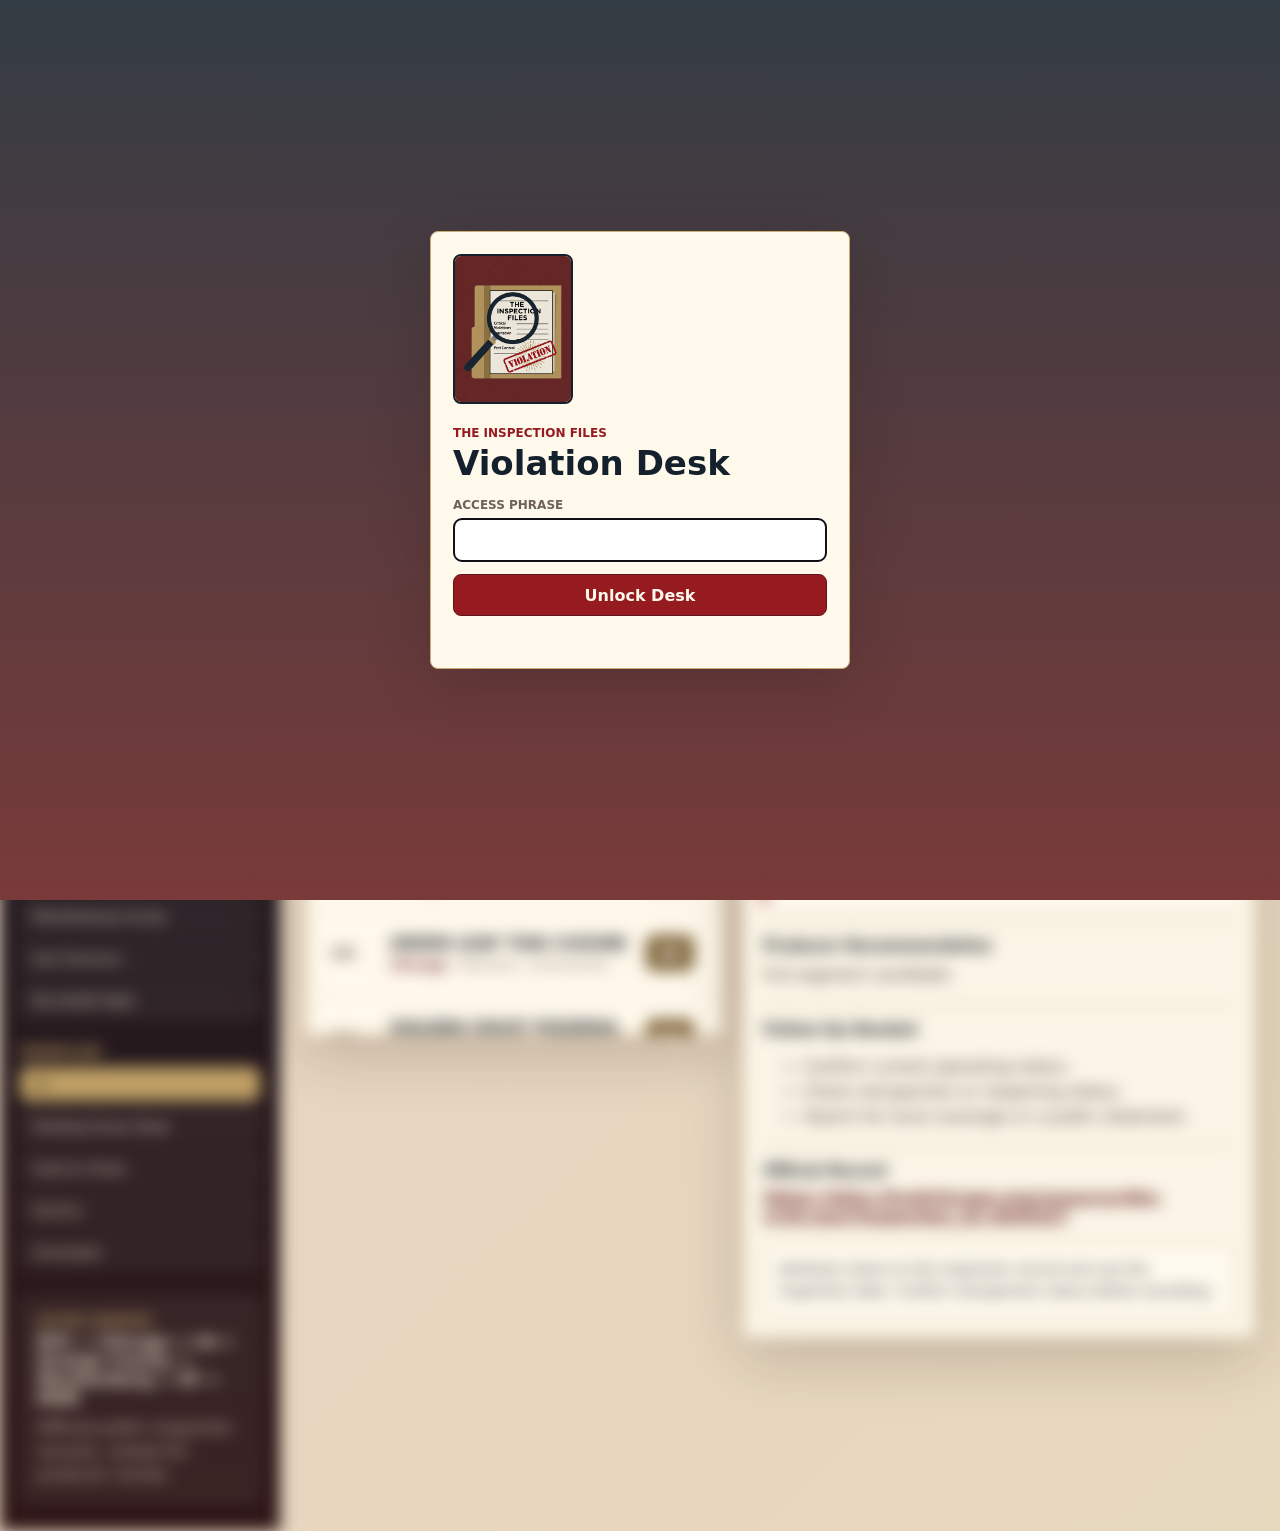
==== commit 9b971780: "Refresh Violation Desk data" ====
--- a/index.html
+++ b/index.html
@@ -854,8 +854,8 @@
 
     <script>
 window.VIOLATION_DESK_DATA = {
-  "generatedAt": "2026-11-22T17:16:42+00:00",
-  "leadsReviewed": 1724,
+  "generatedAt": "2026-11-23T21:34:06+00:00",
+  "leadsReviewed": 1718,
   "activeSources": [
     "NYC",
     "Chicago",
@@ -867,28 +867,8 @@
   "failedSources": [],
   "leads": [
     {
-      "id": "chicago|macaroni grill|11601 w touhy ave, chicago, il, 60666|2026-10-23|",
+      "id": "chicago|subway|4036 n narragansett, chicago, il, 60634|2026-10-20|",
       "rank": 1,
-      "case": "MACARONI GRILL",
-      "score": 87,
-      "section": "The Vermin Wire",
-      "violationType": "Roaches / cockroaches",
-      "location": "11601 W TOUHY AVE, CHICAGO, IL, 60666",
-      "inspectionDate": "2026-10-23",
-      "agency": "Chicago Department of Public Health",
-      "status": "Fail",
-      "officialRecord": "https://data.cityofchicago.org/resource/4ijn-s7e5.json?inspection_id=2645758",
-      "grossestDetail": "INSECTS, RODENTS, & ANIMALS NOT PRESENT - Comments: OBSERVED 2 DEAD ROACHES IN FACILITY: 1 DEAD ROACH FOUND IN DINING ROOM NEXT TO WAITSTATION AREA COOLER, 1 DEAD ROACH FOUND IN WAREHOUSE.",
-      "producerRecommendation": "Full segment candidate",
-      "followUp": [
-        "Confirm current operating status.",
-        "Check reinspection or reopening status.",
-        "Search for local coverage or a public statement."
-      ]
-    },
-    {
-      "id": "chicago|subway|4036 n narragansett, chicago, il, 60634|2026-10-20|",
-      "rank": 2,
       "case": "SUBWAY",
       "score": 87,
       "section": "The Closure Watch",
@@ -908,7 +888,7 @@
     },
     {
       "id": "chicago|dunkin donuts/baskin robbins|3347 w north ave, chicago, il, 60647|2026-11-17|",
-      "rank": 3,
+      "rank": 2,
       "case": "DUNKIN DONUTS/BASKIN ROBBINS",
       "score": 86,
       "section": "The Closure Watch",
@@ -927,28 +907,8 @@
       ]
     },
     {
-      "id": "nyc|dunkin|1145a, bay street, staten island, 10305|2026-11-16|",
-      "rank": 4,
-      "case": "DUNKIN",
-      "score": 85,
-      "section": "The Vermin Wire",
-      "violationType": "Rodents / vermin",
-      "location": "1145A, BAY STREET, Staten Island, 10305",
-      "inspectionDate": "2026-11-16",
-      "agency": "NYC Department of Health and Mental Hygiene",
-      "status": "Critical",
-      "officialRecord": "https://data.cityofnewyork.us/resource/43nn-pn8j.json?camis=50146866",
-      "grossestDetail": "Evidence of mice or live mice in establishment's food or non-food areas.",
-      "producerRecommendation": "Full segment candidate",
-      "followUp": [
-        "Confirm current operating status.",
-        "Check reinspection or reopening status.",
-        "Search for local coverage or a public statement."
-      ]
-    },
-    {
       "id": "chicago|subway|5131 s pulaski rd, chicago, il, 60632|2026-10-22|",
-      "rank": 5,
+      "rank": 3,
       "case": "SUBWAY",
       "score": 85,
       "section": "The Vermin Wire",
@@ -968,7 +928,7 @@
     },
     {
       "id": "chicago|green leaf thai cuisine|4658 n western ave, chicago, il, 60625|2026-11-10|",
-      "rank": 6,
+      "rank": 4,
       "case": "GREEN LEAF THAI CUISINE",
       "score": 84,
       "section": "The Vermin Wire",
@@ -988,7 +948,7 @@
     },
     {
       "id": "chicago|el gordo burger|2551 s kedzie ave, chicago, il, 60623|2026-11-09|",
-      "rank": 7,
+      "rank": 5,
       "case": "EL GORDO BURGER",
       "score": 84,
       "section": "The Vermin Wire",
@@ -1008,7 +968,7 @@
     },
     {
       "id": "chicago|golden crust pizzeria|4620 n kedzie ave, chicago, il, 60625|2026-11-06|",
-      "rank": 8,
+      "rank": 6,
       "case": "GOLDEN CRUST PIZZERIA",
       "score": 84,
       "section": "The Vermin Wire",
@@ -1028,7 +988,7 @@
     },
     {
       "id": "chicago|brown bear academy 2 inc.|7201 s western ave, chicago, il, 60636|2026-11-05|",
-      "rank": 9,
+      "rank": 7,
       "case": "BROWN BEAR ACADEMY 2 INC.",
       "score": 84,
       "section": "The Vermin Wire",
@@ -1048,7 +1008,7 @@
     },
     {
       "id": "chicago|green leaf thai cuisine|4658 n western ave, chicago, il, 60625|2026-11-02|",
-      "rank": 10,
+      "rank": 8,
       "case": "GREEN LEAF THAI CUISINE",
       "score": 84,
       "section": "The Vermin Wire",
@@ -1068,7 +1028,7 @@
     },
     {
       "id": "chicago|golden crust pizzeria|4620 n kedzie ave, chicago, il, 60625|2026-10-28|",
-      "rank": 11,
+      "rank": 9,
       "case": "GOLDEN CRUST PIZZERIA",
       "score": 84,
       "section": "The Vermin Wire",
@@ -1088,7 +1048,7 @@
     },
     {
       "id": "chicago|columbus manor residential care & home|5107-5121 w jackson blvd, chicago, il, 60644|2026-10-28|",
-      "rank": 12,
+      "rank": 10,
       "case": "COLUMBUS MANOR RESIDENTIAL CARE & HOME",
       "score": 84,
       "section": "The Vermin Wire",
@@ -1108,7 +1068,7 @@
     },
     {
       "id": "chicago|domino's pizza|3103 n clark st, chicago, il, 60657|2026-10-28|",
-      "rank": 13,
+      "rank": 11,
       "case": "DOMINO'S PIZZA",
       "score": 84,
       "section": "The Vermin Wire",
@@ -1127,33 +1087,53 @@
       ]
     },
     {
+      "id": "chicago|macaroni grill|11601 w touhy ave, chicago, il, 60666|2026-10-23|",
+      "rank": 12,
+      "case": "MACARONI GRILL",
+      "score": 84,
+      "section": "The Vermin Wire",
+      "violationType": "Roaches / cockroaches",
+      "location": "11601 W TOUHY AVE, CHICAGO, IL, 60666",
+      "inspectionDate": "2026-10-23",
+      "agency": "Chicago Department of Public Health",
+      "status": "Fail",
+      "officialRecord": "https://data.cityofchicago.org/resource/4ijn-s7e5.json?inspection_id=2645758",
+      "grossestDetail": "INSECTS, RODENTS, & ANIMALS NOT PRESENT - Comments: OBSERVED 2 DEAD ROACHES IN FACILITY: 1 DEAD ROACH FOUND IN DINING ROOM NEXT TO WAITSTATION AREA COOLER, 1 DEAD ROACH FOUND IN WAREHOUSE.",
+      "producerRecommendation": "Full segment candidate",
+      "followUp": [
+        "Confirm current operating status.",
+        "Check reinspection or reopening status.",
+        "Search for local coverage or a public statement."
+      ]
+    },
+    {
       "id": "chicago|macaroni grill|11601 w touhy ave, chicago, il, 60666|2026-10-22|",
+      "rank": 13,
+      "case": "MACARONI GRILL",
+      "score": 84,
+      "section": "The Vermin Wire",
+      "violationType": "Roaches / cockroaches",
+      "location": "11601 W TOUHY AVE, CHICAGO, IL, 60666",
+      "inspectionDate": "2026-10-22",
+      "agency": "Chicago Department of Public Health",
+      "status": "Fail",
+      "officialRecord": "https://data.cityofchicago.org/resource/4ijn-s7e5.json?inspection_id=2645649",
+      "grossestDetail": "OBSERVED 8 LIVE ROACHES THROUGHOUT FACILITY INCLUDING IN DISH AREA UNDERNEATH 3 COMPARTMENT SINK AND IN PREP AREA BEHIND REFRIGERATION AND PREPPING UNITS.",
+      "producerRecommendation": "Full segment candidate",
+      "followUp": [
+        "Confirm current operating status.",
+        "Check reinspection or reopening status.",
+        "Search for local coverage or a public statement."
+      ]
+    },
+    {
+      "id": "chicago|macaroni grill|11601 w touhy ave, chicago, il, 60666|2026-10-20|",
       "rank": 14,
       "case": "MACARONI GRILL",
       "score": 84,
       "section": "The Vermin Wire",
       "violationType": "Roaches / cockroaches",
       "location": "11601 W TOUHY AVE, CHICAGO, IL, 60666",
-      "inspectionDate": "2026-10-22",
-      "agency": "Chicago Department of Public Health",
-      "status": "Fail",
-      "officialRecord": "https://data.cityofchicago.org/resource/4ijn-s7e5.json?inspection_id=2645649",
-      "grossestDetail": "OBSERVED 8 LIVE ROACHES THROUGHOUT FACILITY INCLUDING IN DISH AREA UNDERNEATH 3 COMPARTMENT SINK AND IN PREP AREA BEHIND REFRIGERATION AND PREPPING UNITS.",
-      "producerRecommendation": "Full segment candidate",
-      "followUp": [
-        "Confirm current operating status.",
-        "Check reinspection or reopening status.",
-        "Search for local coverage or a public statement."
-      ]
-    },
-    {
-      "id": "chicago|macaroni grill|11601 w touhy ave, chicago, il, 60666|2026-10-20|",
-      "rank": 15,
-      "case": "MACARONI GRILL",
-      "score": 84,
-      "section": "The Vermin Wire",
-      "violationType": "Roaches / cockroaches",
-      "location": "11601 W TOUHY AVE, CHICAGO, IL, 60666",
       "inspectionDate": "2026-10-20",
       "agency": "Chicago Department of Public Health",
       "status": "Fail",
@@ -1168,7 +1148,7 @@
     },
     {
       "id": "chicago|red store market|2858 w roosevelt rd, chicago, il, 60612|2026-11-17|",
-      "rank": 16,
+      "rank": 15,
       "case": "RED STORE MARKET",
       "score": 83,
       "section": "The Vermin Wire",
@@ -1188,7 +1168,7 @@
     },
     {
       "id": "chicago|de colores mexican grill|5403 n clark st, chicago, il, 60640|2026-11-12|",
-      "rank": 17,
+      "rank": 16,
       "case": "DE COLORES MEXICAN GRILL",
       "score": 83,
       "section": "The Closure Watch",
@@ -1208,7 +1188,7 @@
     },
     {
       "id": "chicago|the house of bing|6930 s south shore dr, chicago, il, 60649|2026-11-05|",
-      "rank": 18,
+      "rank": 17,
       "case": "THE HOUSE OF BING",
       "score": 83,
       "section": "The Closure Watch",
@@ -1228,7 +1208,7 @@
     },
     {
       "id": "chicago|m k poultry, inc.|2600 w 51st st, chicago, il, 60632|2026-11-03|",
-      "rank": 19,
+      "rank": 18,
       "case": "M K POULTRY, INC.",
       "score": 83,
       "section": "The Vermin Wire",
@@ -1248,7 +1228,7 @@
     },
     {
       "id": "chicago|passages  charter school|1643 w bryn mawr ave, chicago, il, 60660|2026-10-28|",
-      "rank": 20,
+      "rank": 19,
       "case": "Passages  Charter School",
       "score": 83,
       "section": "The Closure Watch",
@@ -1268,7 +1248,7 @@
     },
     {
       "id": "chicago|el pueblito mexican grill|5152 n cicero ave, chicago, il, 60630|2026-10-27|",
-      "rank": 21,
+      "rank": 20,
       "case": "EL PUEBLITO MEXICAN GRILL",
       "score": 83,
       "section": "The Closure Watch",
@@ -1288,7 +1268,7 @@
     },
     {
       "id": "chicago|family dollar|6349 s cottage grove ave, chicago, il, 60637|2026-10-27|",
-      "rank": 22,
+      "rank": 21,
       "case": "FAMILY DOLLAR",
       "score": 83,
       "section": "The Vermin Wire",
@@ -1308,7 +1288,7 @@
     },
     {
       "id": "chicago|la chaparrita|4559 s richmond st, chicago, il, 60632|2026-11-19|",
-      "rank": 23,
+      "rank": 22,
       "case": "LA CHAPARRITA",
       "score": 82,
       "section": "The Vermin Wire",
@@ -1328,7 +1308,7 @@
     },
     {
       "id": "chicago|graham crackers daycare center iv, inc.|11019-11025 s halsted st, chicago, il, 60628|2026-11-13|",
-      "rank": 24,
+      "rank": 23,
       "case": "GRAHAM CRACKERS DAYCARE CENTER IV, INC.",
       "score": 81,
       "section": "The Vermin Wire",
@@ -1348,7 +1328,7 @@
     },
     {
       "id": "chicago|roti|80 e lake st, chicago, il, 60601|2026-11-12|",
-      "rank": 25,
+      "rank": 24,
       "case": "ROTI",
       "score": 81,
       "section": "The Vermin Wire",
@@ -1368,7 +1348,7 @@
     },
     {
       "id": "chicago|taqueria mi pueblo iii inc.|2459 w 51st st, chicago, il, 60632|2026-11-12|",
-      "rank": 26,
+      "rank": 25,
       "case": "TAQUERIA MI PUEBLO III INC.",
       "score": 81,
       "section": "The Vermin Wire",
@@ -1388,7 +1368,7 @@
     },
     {
       "id": "chicago|m k poultry, inc.|2600 w 51st st, chicago, il, 60632|2026-11-12|",
-      "rank": 27,
+      "rank": 26,
       "case": "M K POULTRY, INC.",
       "score": 81,
       "section": "The Vermin Wire",
@@ -1408,7 +1388,7 @@
     },
     {
       "id": "chicago|tiny tots academy inc. 4|2454-2460 e 79th st, chicago, il, 60649|2026-11-12|",
-      "rank": 28,
+      "rank": 27,
       "case": "TINY TOTS ACADEMY INC. 4",
       "score": 81,
       "section": "The Vermin Wire",
@@ -1428,7 +1408,7 @@
     },
     {
       "id": "chicago|sports illustrated resorts|203 n wabash ave, chicago, il, 60601|2026-11-10|",
-      "rank": 29,
+      "rank": 28,
       "case": "SPORTS ILLUSTRATED RESORTS",
       "score": 81,
       "section": "The Vermin Wire",
@@ -1448,7 +1428,7 @@
     },
     {
       "id": "chicago|big boy food market|255 w 95th st, chicago, il, 60628|2026-11-09|",
-      "rank": 30,
+      "rank": 29,
       "case": "BIG BOY FOOD MARKET",
       "score": 81,
       "section": "The Vermin Wire",
@@ -1468,7 +1448,7 @@
     },
     {
       "id": "chicago|viet nam restaurant|1032 w argyle st, chicago, il, 60640|2026-11-06|",
-      "rank": 31,
+      "rank": 30,
       "case": "VIET NAM RESTAURANT",
       "score": 81,
       "section": "The Vermin Wire",
@@ -1488,7 +1468,7 @@
     },
     {
       "id": "chicago|el rodeo, inc.|4300 s mozart st, chicago, il, 60632|2026-11-06|",
-      "rank": 32,
+      "rank": 31,
       "case": "EL RODEO, INC.",
       "score": 81,
       "section": "The Vermin Wire",
@@ -1508,7 +1488,7 @@
     },
     {
       "id": "chicago|loren children learning center|2106-10 e 79th st, chicago, il, 60649|2026-11-06|",
-      "rank": 33,
+      "rank": 32,
       "case": "LOREN CHILDREN LEARNING CENTER",
       "score": 81,
       "section": "The Vermin Wire",
@@ -1528,7 +1508,7 @@
     },
     {
       "id": "chicago|park  plaza retirement center|6840 n sacramento ave, chicago, il, 60645|2026-11-05|",
-      "rank": 34,
+      "rank": 33,
       "case": "PARK  PLAZA RETIREMENT CENTER",
       "score": 81,
       "section": "The Vermin Wire",
@@ -1548,7 +1528,7 @@
     },
     {
       "id": "chicago|the austin oasis, llc|901 s austin blvd, chicago, il, 60644|2026-11-04|",
-      "rank": 35,
+      "rank": 34,
       "case": "THE AUSTIN OASIS, LLC",
       "score": 81,
       "section": "The Vermin Wire",
@@ -1568,7 +1548,7 @@
     },
     {
       "id": "chicago|barba yianni taverna inc.|4761 n lincoln ave, chicago, il, 60625|2026-11-03|",
-      "rank": 36,
+      "rank": 35,
       "case": "BARBA YIANNI TAVERNA INC.",
       "score": 81,
       "section": "The Vermin Wire",
@@ -1588,7 +1568,7 @@
     },
     {
       "id": "chicago|west austin development center|4920 w madison st, chicago, il, 60644|2026-11-03|",
-      "rank": 37,
+      "rank": 36,
       "case": "WEST AUSTIN DEVELOPMENT CENTER",
       "score": 81,
       "section": "The Vermin Wire",
@@ -1608,7 +1588,7 @@
     },
     {
       "id": "chicago|hlcdc development #2|4650 w madison st, chicago, il, 60644|2026-11-02|",
-      "rank": 38,
+      "rank": 37,
       "case": "HLCDC DEVELOPMENT #2",
       "score": 81,
       "section": "The Vermin Wire",
@@ -1628,7 +1608,7 @@
     },
     {
       "id": "chicago|la tropicana|3601 w north ave, chicago, il, 60647|2026-11-02|",
-      "rank": 39,
+      "rank": 38,
       "case": "LA TROPICANA",
       "score": 81,
       "section": "The Vermin Wire",
@@ -1648,7 +1628,7 @@
     },
     {
       "id": "chicago|early start daycare center|342 s laramie ave, chicago, il, 60644|2026-11-02|",
-      "rank": 40,
+      "rank": 39,
       "case": "EARLY START DAYCARE CENTER",
       "score": 81,
       "section": "The Vermin Wire",
@@ -1668,7 +1648,7 @@
     },
     {
       "id": "chicago|new love city|3901 s california ave, chicago, il, 60632|2026-11-02|",
-      "rank": 41,
+      "rank": 40,
       "case": "NEW LOVE CITY",
       "score": 81,
       "section": "The Vermin Wire",
@@ -1688,7 +1668,7 @@
     },
     {
       "id": "chicago|r & a sourdough|942 w huron st, chicago, il, 60642|2026-10-30|",
-      "rank": 42,
+      "rank": 41,
       "case": "R & A SOURDOUGH",
       "score": 81,
       "section": "The Vermin Wire",
@@ -1708,7 +1688,7 @@
     },
     {
       "id": "chicago|le popular bakery|2809 w 63rd st, chicago, il, 60629|2026-10-30|",
-      "rank": 43,
+      "rank": 42,
       "case": "LE POPULAR BAKERY",
       "score": 81,
       "section": "The Vermin Wire",
@@ -1728,7 +1708,7 @@
     },
     {
       "id": "chicago|the bad apple|4300-4304 n lincoln ave, chicago, il, 60618|2026-10-29|",
-      "rank": 44,
+      "rank": 43,
       "case": "THE BAD APPLE",
       "score": 81,
       "section": "The Vermin Wire",
@@ -1748,7 +1728,7 @@
     },
     {
       "id": "chicago|taqueria el sauz|2000 w 51st st, chicago, il, 60609|2026-10-29|",
-      "rank": 45,
+      "rank": 44,
       "case": "TAQUERIA EL SAUZ",
       "score": 81,
       "section": "The Vermin Wire",
@@ -1768,7 +1748,7 @@
     },
     {
       "id": "chicago|al kabeer restaurant|6426 n western ave, chicago, il, 60645|2026-10-29|",
-      "rank": 46,
+      "rank": 45,
       "case": "AL KABEER RESTAURANT",
       "score": 81,
       "section": "The Vermin Wire",
@@ -1788,7 +1768,7 @@
     },
     {
       "id": "chicago|taqueria el ranchito|2829 n milwaukee ave, chicago, il, 60618|2026-10-28|",
-      "rank": 47,
+      "rank": 46,
       "case": "TAQUERIA EL RANCHITO",
       "score": 81,
       "section": "The Vermin Wire",
@@ -1808,7 +1788,7 @@
     },
     {
       "id": "chicago|jr's jamaican tropical cafe|2200 e 79th st, chicago, il, 60649|2026-10-26|",
-      "rank": 48,
+      "rank": 47,
       "case": "JR'S JAMAICAN TROPICAL CAFE",
       "score": 81,
       "section": "The Vermin Wire",
@@ -1828,7 +1808,7 @@
     },
     {
       "id": "chicago|jojigyros 786 inc.|2518 e 79th st, chicago, il, 60649|2026-10-26|",
-      "rank": 49,
+      "rank": 48,
       "case": "JOJIGYROS 786 INC.",
       "score": 81,
       "section": "The Vermin Wire",
@@ -1847,28 +1827,8 @@
       ]
     },
     {
-      "id": "chicago|aldi's foods belmont|3320 w belmont ave, chicago, il, 60618|2026-10-23|",
-      "rank": 50,
-      "case": "Aldi's Foods Belmont",
-      "score": 81,
-      "section": "The Vermin Wire",
-      "violationType": "Rodents / vermin",
-      "location": "3320 W Belmont AVE, CHICAGO, IL, 60618",
-      "inspectionDate": "2026-10-23",
-      "agency": "Chicago Department of Public Health",
-      "status": "Fail",
-      "officialRecord": "https://data.cityofchicago.org/resource/4ijn-s7e5.json?inspection_id=2645727",
-      "grossestDetail": "INSECTS, RODENTS, & ANIMALS NOT PRESENT - Comments: IMPROPER PEST CONTROL ON PREMISES.",
-      "producerRecommendation": "Full segment candidate",
-      "followUp": [
-        "Confirm current operating status.",
-        "Check reinspection or reopening status.",
-        "Search for local coverage or a public statement."
-      ]
-    },
-    {
       "id": "chicago|domino's pizza|3103 n clark st, chicago, il, 60657|2026-10-21|",
-      "rank": 51,
+      "rank": 49,
       "case": "DOMINO'S PIZZA",
       "score": 81,
       "section": "The Vermin Wire",
@@ -1888,7 +1848,7 @@
     },
     {
       "id": "chicago|columbus manor residential care & home|5107-5121 w jackson blvd, chicago, il, 60644|2026-10-21|",
-      "rank": 52,
+      "rank": 50,
       "case": "COLUMBUS MANOR RESIDENTIAL CARE & HOME",
       "score": 81,
       "section": "The Vermin Wire",
@@ -1908,7 +1868,7 @@
     },
     {
       "id": "mecklenburg_county|rio 150|16801 caldwell creek dr` \n \nhuntersville, nc 28078|8/5/2026|20600110472",
-      "rank": 53,
+      "rank": 51,
       "case": "RIO 150",
       "score": 81,
       "section": "The Vermin Wire",
@@ -1928,7 +1888,7 @@
     },
     {
       "id": "mecklenburg_county|rio 150|16801 caldwell creek dr` \n \nhuntersville, nc 28078|8/17/2026|20600110472",
-      "rank": 54,
+      "rank": 52,
       "case": "RIO 150",
       "score": 81,
       "section": "The Vermin Wire",
@@ -1948,7 +1908,7 @@
     },
     {
       "id": "chicago|fiesta tamaleria el barrio, inc.|1820 w 18th st, chicago, il, 60608|2026-11-18|",
-      "rank": 55,
+      "rank": 53,
       "case": "FIESTA TAMALERIA EL BARRIO, INC.",
       "score": 80,
       "section": "The Closure Watch",
@@ -1968,7 +1928,7 @@
     },
     {
       "id": "chicago|1st hunan spring, inc|5279 n elston ave, chicago, il, 60630|2026-11-02|",
-      "rank": 56,
+      "rank": 54,
       "case": "1st HUNAN SPRING, INC",
       "score": 80,
       "section": "The Closure Watch",
@@ -1988,7 +1948,7 @@
     },
     {
       "id": "chicago|the submarine pier|2759 w 51st st, chicago, il, 60632|2026-10-19|",
-      "rank": 57,
+      "rank": 55,
       "case": "THE SUBMARINE PIER",
       "score": 80,
       "section": "The Closure Watch",
@@ -2008,7 +1968,7 @@
     },
     {
       "id": "la_county_closures|qin west chinese cuisine|727 n broadway ste 111, los angeles|04/09/2026|",
-      "rank": 58,
+      "rank": 56,
       "case": "QIN WEST CHINESE CUISINE",
       "score": 80,
       "section": "The Vermin Wire",
@@ -2028,7 +1988,7 @@
     },
     {
       "id": "la_county_closures|qin west chinese cuisine|727 n broadway ste 111, los angeles|03/26/2026|",
-      "rank": 59,
+      "rank": 57,
       "case": "QIN WEST CHINESE CUISINE",
       "score": 80,
       "section": "The Vermin Wire",
@@ -2048,7 +2008,7 @@
     },
     {
       "id": "la_county_closures|qin west chinese cuisine|727 n broadway ste 111, los angeles|03/23/2026|",
-      "rank": 60,
+      "rank": 58,
       "case": "QIN WEST CHINESE CUISINE",
       "score": 80,
       "section": "The Vermin Wire",
@@ -2068,7 +2028,7 @@
     },
     {
       "id": "chicago|the austin oasis, llc|901 s austin blvd, chicago, il, 60644|2026-11-12|",
-      "rank": 61,
+      "rank": 59,
       "case": "THE AUSTIN OASIS, LLC",
       "score": 79,
       "section": "The Vermin Wire",
@@ -2088,7 +2048,7 @@
     },
     {
       "id": "chicago|the bad apple|4300-4304 n lincoln ave, chicago, il, 60618|2026-11-05|",
-      "rank": 62,
+      "rank": 60,
       "case": "THE BAD APPLE",
       "score": 79,
       "section": "The Vermin Wire",
@@ -2108,7 +2068,7 @@
     },
     {
       "id": "chicago|chipotle mexican grill|2302 w 95th st, chicago, il, 60643|2026-10-26|",
-      "rank": 63,
+      "rank": 61,
       "case": "CHIPOTLE MEXICAN GRILL",
       "score": 79,
       "section": "The Vermin Wire",
@@ -2128,7 +2088,7 @@
     },
     {
       "id": "mecklenburg_county|brixx wood fired pizza|9820 rea rd suite f\n \ncharlotte, nc 28277|9/9/2026|2060015591",
-      "rank": 64,
+      "rank": 62,
       "case": "BRIXX WOOD FIRED PIZZA",
       "score": 79,
       "section": "The Vermin Wire",
@@ -2148,7 +2108,7 @@
     },
     {
       "id": "mecklenburg_county|sabor latin street grill|1616 camden rd suite 100\n \ncharlotte, nc 28203|8/26/2026|20600111590",
-      "rank": 65,
+      "rank": 63,
       "case": "SABOR LATIN STREET GRILL",
       "score": 79,
       "section": "The Vermin Wire",
@@ -2168,7 +2128,7 @@
     },
     {
       "id": "nyc|felice 64|1166, 1 avenue, manhattan, 10065|2026-11-17|",
-      "rank": 66,
+      "rank": 64,
       "case": "FELICE 64",
       "score": 78,
       "section": "The Closure Watch",
@@ -2187,6 +2147,46 @@
       ]
     },
     {
+      "id": "nyc|chairman sun|47-30, vernon boulevard, queens, 11101|2026-11-16|",
+      "rank": 65,
+      "case": "CHAIRMAN SUN",
+      "score": 78,
+      "section": "The Closure Watch",
+      "violationType": "Sewage / wastewater",
+      "location": "47-30, VERNON BOULEVARD, Queens, 11101",
+      "inspectionDate": "2026-11-16",
+      "agency": "NYC Department of Health and Mental Hygiene",
+      "status": "Critical",
+      "officialRecord": "https://data.cityofnewyork.us/resource/43nn-pn8j.json?camis=50097045",
+      "grossestDetail": "Filth flies or food/refuse/sewage associated with (FRSA) flies or other nuisance pests in establishment\u2019s food and/or non-food areas.",
+      "producerRecommendation": "Full segment candidate",
+      "followUp": [
+        "Confirm current operating status.",
+        "Check reinspection or reopening status.",
+        "Search for local coverage or a public statement."
+      ]
+    },
+    {
+      "id": "nyc|yala  halal|3271, richmond avenue, staten island, 10312|2026-11-16|",
+      "rank": 66,
+      "case": "YALA  HALAL",
+      "score": 78,
+      "section": "The Closure Watch",
+      "violationType": "Sewage / wastewater",
+      "location": "3271, RICHMOND AVENUE, Staten Island, 10312",
+      "inspectionDate": "2026-11-16",
+      "agency": "NYC Department of Health and Mental Hygiene",
+      "status": "Critical",
+      "officialRecord": "https://data.cityofnewyork.us/resource/43nn-pn8j.json?camis=50194224",
+      "grossestDetail": "Filth flies or food/refuse/sewage associated with (FRSA) flies or other nuisance pests in establishment\u2019s food and/or non-food areas.",
+      "producerRecommendation": "Full segment candidate",
+      "followUp": [
+        "Confirm current operating status.",
+        "Check reinspection or reopening status.",
+        "Search for local coverage or a public statement."
+      ]
+    },
+    {
       "id": "chicago|family dollar #5630|8030 s halsted st, chicago, il, 60620|2026-11-18|",
       "rank": 67,
       "case": "FAMILY DOLLAR #5630",
@@ -2467,50 +2467,10 @@
       ]
     },
     {
-      "id": "nyc|punto rojo|147-16, hillside avenue, queens, 11435|2026-11-16|",
+      "id": "nyc|dunkin|1720, village lane, queens, 11691|2026-11-18|",
       "rank": 81,
-      "case": "PUNTO ROJO",
+      "case": "DUNKIN",
       "score": 76,
-      "section": "The Vermin Wire",
-      "violationType": "Rodents / vermin",
-      "location": "147-16, HILLSIDE AVENUE, Queens, 11435",
-      "inspectionDate": "2026-11-16",
-      "agency": "NYC Department of Health and Mental Hygiene",
-      "status": "Critical",
-      "officialRecord": "https://data.cityofnewyork.us/resource/43nn-pn8j.json?camis=50073585",
-      "grossestDetail": "Evidence of mice or live mice in establishment's food or non-food areas.",
-      "producerRecommendation": "Full segment candidate",
-      "followUp": [
-        "Confirm current operating status.",
-        "Check reinspection or reopening status.",
-        "Search for local coverage or a public statement."
-      ]
-    },
-    {
-      "id": "nyc|caribbean carnival|1544, madison avenue, manhattan, 10029|2026-11-16|",
-      "rank": 82,
-      "case": "CARIBBEAN CARNIVAL",
-      "score": 76,
-      "section": "The Vermin Wire",
-      "violationType": "Rodents / vermin",
-      "location": "1544, MADISON AVENUE, Manhattan, 10029",
-      "inspectionDate": "2026-11-16",
-      "agency": "NYC Department of Health and Mental Hygiene",
-      "status": "Critical",
-      "officialRecord": "https://data.cityofnewyork.us/resource/43nn-pn8j.json?camis=50160810",
-      "grossestDetail": "Evidence of mice or live mice in establishment's food or non-food areas.",
-      "producerRecommendation": "Full segment candidate",
-      "followUp": [
-        "Confirm current operating status.",
-        "Check reinspection or reopening status.",
-        "Search for local coverage or a public statement."
-      ]
-    },
-    {
-      "id": "nyc|dunkin|1720, village lane, queens, 11691|2026-11-18|",
-      "rank": 83,
-      "case": "DUNKIN",
-      "score": 75,
       "section": "The Vermin Wire",
       "violationType": "Roaches / cockroaches",
       "location": "1720, VILLAGE LANE, Queens, 11691",
@@ -2528,9 +2488,9 @@
     },
     {
       "id": "nyc|dunkin|19, rector street, manhattan, 10006|2026-11-18|",
-      "rank": 84,
+      "rank": 82,
       "case": "DUNKIN",
-      "score": 75,
+      "score": 76,
       "section": "The Vermin Wire",
       "violationType": "Rodents / vermin",
       "location": "19, RECTOR STREET, Manhattan, 10006",
@@ -2547,8 +2507,128 @@
       ]
     },
     {
+      "id": "nyc|dunkin|102-02, atlantic avenue, queens, 11416|2026-11-17|",
+      "rank": 83,
+      "case": "DUNKIN",
+      "score": 76,
+      "section": "The Closure Watch",
+      "violationType": "Sewage / wastewater",
+      "location": "102-02, ATLANTIC AVENUE, Queens, 11416",
+      "inspectionDate": "2026-11-17",
+      "agency": "NYC Department of Health and Mental Hygiene",
+      "status": "Critical; Not Critical",
+      "officialRecord": "https://data.cityofnewyork.us/resource/43nn-pn8j.json?camis=41435084",
+      "grossestDetail": "Filth flies or food/refuse/sewage associated with (FRSA) flies or other nuisance pests in establishment\u2019s food and/or non-food areas.",
+      "producerRecommendation": "Full segment candidate",
+      "followUp": [
+        "Confirm current operating status.",
+        "Check reinspection or reopening status.",
+        "Search for local coverage or a public statement."
+      ]
+    },
+    {
+      "id": "nyc|punto rojo|147-16, hillside avenue, queens, 11435|2026-11-16|",
+      "rank": 84,
+      "case": "PUNTO ROJO",
+      "score": 76,
+      "section": "The Vermin Wire",
+      "violationType": "Rodents / vermin",
+      "location": "147-16, HILLSIDE AVENUE, Queens, 11435",
+      "inspectionDate": "2026-11-16",
+      "agency": "NYC Department of Health and Mental Hygiene",
+      "status": "Critical",
+      "officialRecord": "https://data.cityofnewyork.us/resource/43nn-pn8j.json?camis=50073585",
+      "grossestDetail": "Evidence of mice or live mice in establishment's food or non-food areas.",
+      "producerRecommendation": "Full segment candidate",
+      "followUp": [
+        "Confirm current operating status.",
+        "Check reinspection or reopening status.",
+        "Search for local coverage or a public statement."
+      ]
+    },
+    {
+      "id": "nyc|ziggle|149-06, 41 avenue, queens, 11355|2026-11-16|",
+      "rank": 85,
+      "case": "ZIGGLE",
+      "score": 76,
+      "section": "The Vermin Wire",
+      "violationType": "Rodents / vermin",
+      "location": "149-06, 41 AVENUE, Queens, 11355",
+      "inspectionDate": "2026-11-16",
+      "agency": "NYC Department of Health and Mental Hygiene",
+      "status": "Critical",
+      "officialRecord": "https://data.cityofnewyork.us/resource/43nn-pn8j.json?camis=50050205",
+      "grossestDetail": "Evidence of mice or live mice in establishment's food or non-food areas.",
+      "producerRecommendation": "Full segment candidate",
+      "followUp": [
+        "Confirm current operating status.",
+        "Check reinspection or reopening status.",
+        "Search for local coverage or a public statement."
+      ]
+    },
+    {
+      "id": "nyc|artichoke basille's|111, macdougal street, manhattan, 10012|2026-11-16|",
+      "rank": 86,
+      "case": "ARTICHOKE BASILLE'S",
+      "score": 76,
+      "section": "The Vermin Wire",
+      "violationType": "Rodents / vermin",
+      "location": "111, MACDOUGAL STREET, Manhattan, 10012",
+      "inspectionDate": "2026-11-16",
+      "agency": "NYC Department of Health and Mental Hygiene",
+      "status": "Critical",
+      "officialRecord": "https://data.cityofnewyork.us/resource/43nn-pn8j.json?camis=41538513",
+      "grossestDetail": "Evidence of mice or live mice in establishment's food or non-food areas.",
+      "producerRecommendation": "Full segment candidate",
+      "followUp": [
+        "Confirm current operating status.",
+        "Check reinspection or reopening status.",
+        "Search for local coverage or a public statement."
+      ]
+    },
+    {
+      "id": "nyc|elmhurst famous pizza|83-07, broadway, queens, 11373|2026-11-16|",
+      "rank": 87,
+      "case": "ELMHURST FAMOUS PIZZA",
+      "score": 76,
+      "section": "The Vermin Wire",
+      "violationType": "Rodents / vermin",
+      "location": "83-07, BROADWAY, Queens, 11373",
+      "inspectionDate": "2026-11-16",
+      "agency": "NYC Department of Health and Mental Hygiene",
+      "status": "Critical",
+      "officialRecord": "https://data.cityofnewyork.us/resource/43nn-pn8j.json?camis=40395597",
+      "grossestDetail": "Evidence of mice or live mice in establishment's food or non-food areas.",
+      "producerRecommendation": "Full segment candidate",
+      "followUp": [
+        "Confirm current operating status.",
+        "Check reinspection or reopening status.",
+        "Search for local coverage or a public statement."
+      ]
+    },
+    {
+      "id": "nyc|dunkin|1145a, bay street, staten island, 10305|2026-11-16|",
+      "rank": 88,
+      "case": "DUNKIN",
+      "score": 76,
+      "section": "The Vermin Wire",
+      "violationType": "Rodents / vermin",
+      "location": "1145A, BAY STREET, Staten Island, 10305",
+      "inspectionDate": "2026-11-16",
+      "agency": "NYC Department of Health and Mental Hygiene",
+      "status": "Not Critical",
+      "officialRecord": "https://data.cityofnewyork.us/resource/43nn-pn8j.json?camis=50146866",
+      "grossestDetail": "Establishment is not free of harborage or conditions conducive to rodents, insects or other pests.",
+      "producerRecommendation": "Full segment candidate",
+      "followUp": [
+        "Confirm current operating status.",
+        "Check reinspection or reopening status.",
+        "Search for local coverage or a public statement."
+      ]
+    },
+    {
       "id": "nyc|chipotle mexican grill|620, 9 avenue, manhattan, 10036|2026-11-18|",
-      "rank": 85,
+      "rank": 89,
       "case": "CHIPOTLE MEXICAN GRILL",
       "score": 75,
       "section": "The Closure Watch",
@@ -2567,28 +2647,8 @@
       ]
     },
     {
-      "id": "nyc|dunkin|102-02, atlantic avenue, queens, 11416|2026-11-17|",
-      "rank": 86,
-      "case": "DUNKIN",
-      "score": 75,
-      "section": "The Closure Watch",
-      "violationType": "Sewage / wastewater",
-      "location": "102-02, ATLANTIC AVENUE, Queens, 11416",
-      "inspectionDate": "2026-11-17",
-      "agency": "NYC Department of Health and Mental Hygiene",
-      "status": "Critical; Not Critical",
-      "officialRecord": "https://data.cityofnewyork.us/resource/43nn-pn8j.json?camis=41435084",
-      "grossestDetail": "Filth flies or food/refuse/sewage associated with (FRSA) flies or other nuisance pests in establishment\u2019s food and/or non-food areas.",
-      "producerRecommendation": "Full segment candidate",
-      "followUp": [
-        "Confirm current operating status.",
-        "Check reinspection or reopening status.",
-        "Search for local coverage or a public statement."
-      ]
-    },
-    {
       "id": "nyc|chipotle mexican grill|87-10, northern boulevard, queens, 11372|2026-11-17|",
-      "rank": 87,
+      "rank": 90,
       "case": "CHIPOTLE MEXICAN GRILL",
       "score": 75,
       "section": "The Closure Watch",
@@ -2608,7 +2668,7 @@
     },
     {
       "id": "nyc|chipotle mexican grill|140, court street, brooklyn, 11201|2026-11-17|",
-      "rank": 88,
+      "rank": 91,
       "case": "CHIPOTLE MEXICAN GRILL",
       "score": 75,
       "section": "The Closure Watch",
@@ -2628,7 +2688,7 @@
     },
     {
       "id": "nyc|starbucks|66, nassau avenue, brooklyn, 11222|2026-11-16|",
-      "rank": 89,
+      "rank": 92,
       "case": "STARBUCKS",
       "score": 75,
       "section": "The Vermin Wire",
@@ -2636,7 +2696,7 @@
       "location": "66, NASSAU AVENUE, Brooklyn, 11222",
       "inspectionDate": "2026-11-16",
       "agency": "NYC Department of Health and Mental Hygiene",
-      "status": "Critical; Not Critical",
+      "status": "Not Critical",
       "officialRecord": "https://data.cityofnewyork.us/resource/43nn-pn8j.json?camis=50078285",
       "grossestDetail": "Establishment is not free of harborage or conditions conducive to rodents, insects or other pests.",
       "producerRecommendation": "Full segment candidate",
@@ -2648,7 +2708,7 @@
     },
     {
       "id": "nyc|dunkin'|980, east  233 street, bronx, 10466|2026-11-18|",
-      "rank": 90,
+      "rank": 93,
       "case": "DUNKIN'",
       "score": 72,
       "section": "The Closure Watch",
@@ -2668,7 +2728,7 @@
     },
     {
       "id": "nyc|dunkin'|5201, broadway, bronx, 10463|2026-11-17|",
-      "rank": 91,
+      "rank": 94,
       "case": "DUNKIN'",
       "score": 72,
       "section": "The Closure Watch",
@@ -2688,7 +2748,7 @@
     },
     {
       "id": "nyc|kennedy fried chicken|249, east tremont avenue, bronx, 10457|2026-11-18|",
-      "rank": 92,
+      "rank": 95,
       "case": "KENNEDY FRIED CHICKEN",
       "score": 69,
       "section": "The Vermin Wire",
@@ -2708,7 +2768,7 @@
     },
     {
       "id": "nyc|baya bar|516, columbus avenue, manhattan, 10024|2026-11-17|",
-      "rank": 93,
+      "rank": 96,
       "case": "BAYA BAR",
       "score": 69,
       "section": "The Closure Watch",
@@ -2728,7 +2788,7 @@
     },
     {
       "id": "nyc|baya bar|775, columbus avenue, manhattan, 10025|2026-11-17|",
-      "rank": 94,
+      "rank": 97,
       "case": "BAYA BAR",
       "score": 69,
       "section": "The Closure Watch",
@@ -2748,7 +2808,7 @@
     },
     {
       "id": "nyc|wingstop|305, east fordham road, bronx, 10458|2026-11-17|",
-      "rank": 95,
+      "rank": 98,
       "case": "WINGSTOP",
       "score": 69,
       "section": "The Closure Watch",
@@ -2768,7 +2828,7 @@
     },
     {
       "id": "nyc|bilqis|8018, 5 avenue, brooklyn, 11209|2026-11-19|",
-      "rank": 96,
+      "rank": 99,
       "case": "BILQIS",
       "score": 66,
       "section": "The Vermin Wire",
@@ -2779,66 +2839,6 @@
       "status": "Critical; Not Critical",
       "officialRecord": "https://data.cityofnewyork.us/resource/43nn-pn8j.json?camis=50161983",
       "grossestDetail": "Live roaches in facility's food or non-food area.",
-      "producerRecommendation": "Quick-hit or watchlist candidate",
-      "followUp": [
-        "Confirm current operating status.",
-        "Check reinspection or reopening status.",
-        "Search for local coverage or a public statement."
-      ]
-    },
-    {
-      "id": "nyc|halal fresh food & coffee|225, mcclellan street, bronx, 10456|2026-11-18|",
-      "rank": 97,
-      "case": "HALAL FRESH FOOD & COFFEE",
-      "score": 66,
-      "section": "The Closure Watch",
-      "violationType": "Sewage / wastewater",
-      "location": "225, MCCLELLAN STREET, Bronx, 10456",
-      "inspectionDate": "2026-11-18",
-      "agency": "NYC Department of Health and Mental Hygiene",
-      "status": "Critical; Not Critical",
-      "officialRecord": "https://data.cityofnewyork.us/resource/43nn-pn8j.json?camis=50159934",
-      "grossestDetail": "Filth flies or food/refuse/sewage associated with (FRSA) flies or other nuisance pests in establishment\u2019s food and/or non-food areas.",
-      "producerRecommendation": "Quick-hit or watchlist candidate",
-      "followUp": [
-        "Confirm current operating status.",
-        "Check reinspection or reopening status.",
-        "Search for local coverage or a public statement."
-      ]
-    },
-    {
-      "id": "nyc|butcher bar|37-10, 30 avenue, queens, 11103|2026-11-18|",
-      "rank": 98,
-      "case": "BUTCHER BAR",
-      "score": 66,
-      "section": "The Closure Watch",
-      "violationType": "Sewage / wastewater",
-      "location": "37-10, 30 AVENUE, Queens, 11103",
-      "inspectionDate": "2026-11-18",
-      "agency": "NYC Department of Health and Mental Hygiene",
-      "status": "Critical; Not Critical",
-      "officialRecord": "https://data.cityofnewyork.us/resource/43nn-pn8j.json?camis=50016498",
-      "grossestDetail": "Filth flies or food/refuse/sewage associated with (FRSA) flies or other nuisance pests in establishment\u2019s food and/or non-food areas.",
-      "producerRecommendation": "Quick-hit or watchlist candidate",
-      "followUp": [
-        "Confirm current operating status.",
-        "Check reinspection or reopening status.",
-        "Search for local coverage or a public statement."
-      ]
-    },
-    {
-      "id": "nyc|el chiltepin 3|348, west  145 street, manhattan, 10039|2026-11-18|",
-      "rank": 99,
-      "case": "EL CHILTEPIN 3",
-      "score": 66,
-      "section": "The Closure Watch",
-      "violationType": "Sewage / wastewater",
-      "location": "348, WEST  145 STREET, Manhattan, 10039",
-      "inspectionDate": "2026-11-18",
-      "agency": "NYC Department of Health and Mental Hygiene",
-      "status": "Not Critical",
-      "officialRecord": "https://data.cityofnewyork.us/resource/43nn-pn8j.json?camis=50156862",
-      "grossestDetail": "Evidence of mice or live mice in establishment's food or non-food areas.",
       "producerRecommendation": "Quick-hit or watchlist candidate",
       "followUp": [
         "Confirm current operating status.",
@@ -3007,28 +3007,8 @@
       ]
     },
     {
-      "id": "nyc|tropical jade 3 roti express|118-03, liberty avenue, queens, 11419|2026-11-18|",
+      "id": "la_county_closures|asadero chikali|4233 w century blvd 7, inglewood|06/10/2026|",
       "rank": 108,
-      "case": "TROPICAL JADE 3 ROTI EXPRESS",
-      "score": 66,
-      "section": "The Vermin Wire",
-      "violationType": "Roaches / cockroaches",
-      "location": "118-03, LIBERTY AVENUE, Queens, 11419",
-      "inspectionDate": "2026-11-18",
-      "agency": "NYC Department of Health and Mental Hygiene",
-      "status": "Not Critical",
-      "officialRecord": "https://data.cityofnewyork.us/resource/43nn-pn8j.json?camis=50079640",
-      "grossestDetail": "Live roaches in facility's food or non-food area.",
-      "producerRecommendation": "Quick-hit or watchlist candidate",
-      "followUp": [
-        "Confirm current operating status.",
-        "Check reinspection or reopening status.",
-        "Search for local coverage or a public statement."
-      ]
-    },
-    {
-      "id": "la_county_closures|asadero chikali|4233 w century blvd 7, inglewood|06/10/2026|",
-      "rank": 109,
       "case": "ASADERO CHIKALI",
       "score": 77,
       "section": "The Vermin Wire",
@@ -3048,7 +3028,7 @@
     },
     {
       "id": "la_county_closures|red o restaurant|1541 ocean ave, santa monica|05/28/2026|",
-      "rank": 110,
+      "rank": 109,
       "case": "RED O RESTAURANT",
       "score": 77,
       "section": "The Vermin Wire",
@@ -3068,7 +3048,7 @@
     },
     {
       "id": "la_county_closures|cajun chicken & wings|31743 castaic rd, castaic|05/28/2026|",
-      "rank": 111,
+      "rank": 110,
       "case": "CAJUN CHICKEN & WINGS",
       "score": 77,
       "section": "The Vermin Wire",
@@ -3088,7 +3068,7 @@
     },
     {
       "id": "la_county_closures|asadero chikali|4233 w century blvd 7, inglewood|05/20/2026|",
-      "rank": 112,
+      "rank": 111,
       "case": "ASADERO CHIKALI",
       "score": 77,
       "section": "The Vermin Wire",
@@ -3108,7 +3088,7 @@
     },
     {
       "id": "la_county_closures|cajun chicken & wings|31743 castaic rd, castaic|05/13/2026|",
-      "rank": 113,
+      "rank": 112,
       "case": "CAJUN CHICKEN & WINGS",
       "score": 77,
       "section": "The Vermin Wire",
@@ -3128,7 +3108,7 @@
     },
     {
       "id": "la_county_closures|mj valley|203 w valley blvd, alhambra|05/13/2026|",
-      "rank": 114,
+      "rank": 113,
       "case": "MJ VALLEY",
       "score": 77,
       "section": "The Vermin Wire",
@@ -3148,7 +3128,7 @@
     },
     {
       "id": "la_county_closures|rikas|3553 w 3rd st, los angeles|05/06/2026|",
-      "rank": 115,
+      "rank": 114,
       "case": "RIKAS",
       "score": 77,
       "section": "The Vermin Wire",
@@ -3168,7 +3148,7 @@
     },
     {
       "id": "la_county_closures|red o restaurant|1541 ocean ave, santa monica|05/05/2026|",
-      "rank": 116,
+      "rank": 115,
       "case": "RED O RESTAURANT",
       "score": 77,
       "section": "The Vermin Wire",
@@ -3188,7 +3168,7 @@
     },
     {
       "id": "la_county_closures|gardena supermarket|1012 w gardena blvd, gardena|04/28/2026|",
-      "rank": 117,
+      "rank": 116,
       "case": "GARDENA SUPERMARKET",
       "score": 77,
       "section": "The Vermin Wire",
@@ -3208,7 +3188,7 @@
     },
     {
       "id": "la_county_closures|mj valley|203 w valley blvd, alhambra|04/21/2026|",
-      "rank": 118,
+      "rank": 117,
       "case": "MJ VALLEY",
       "score": 77,
       "section": "The Vermin Wire",
@@ -3228,7 +3208,7 @@
     },
     {
       "id": "la_county_closures|rikas|3553 w 3rd st, los angeles|04/08/2026|",
-      "rank": 119,
+      "rank": 118,
       "case": "RIKAS",
       "score": 77,
       "section": "The Vermin Wire",
@@ -3248,7 +3228,7 @@
     },
     {
       "id": "la_county_closures|gardena supermarket|1012 w gardena blvd, gardena|04/07/2026|",
-      "rank": 120,
+      "rank": 119,
       "case": "GARDENA SUPERMARKET",
       "score": 77,
       "section": "The Vermin Wire",
@@ -3268,7 +3248,7 @@
     },
     {
       "id": "la_county_closures|samosa house santa monica|2301 main st, santa monica|03/24/2026|",
-      "rank": 121,
+      "rank": 120,
       "case": "SAMOSA HOUSE SANTA MONICA",
       "score": 77,
       "section": "The Closure Watch",
@@ -3288,7 +3268,7 @@
     },
     {
       "id": "la_county_closures|coldstone creamery west la|10875 pico blvd, los angeles|03/23/2026|",
-      "rank": 122,
+      "rank": 121,
       "case": "COLDSTONE CREAMERY WEST LA",
       "score": 77,
       "section": "The Vermin Wire",
@@ -3308,7 +3288,7 @@
     },
     {
       "id": "la_county_closures|coldstone creamery west la|10875 pico blvd, los angeles|03/04/2026|",
-      "rank": 123,
+      "rank": 122,
       "case": "COLDSTONE CREAMERY WEST LA",
       "score": 77,
       "section": "The Vermin Wire",
@@ -3328,7 +3308,7 @@
     },
     {
       "id": "la_county_closures|el chinanteco mexican grill|800 s main st, los angeles|06/15/2026|",
-      "rank": 124,
+      "rank": 123,
       "case": "EL CHINANTECO MEXICAN GRILL",
       "score": 74,
       "section": "The Vermin Wire",
@@ -3348,7 +3328,7 @@
     },
     {
       "id": "la_county_closures|las borreguitas express bar|987 s garey ave, pomona|06/12/2026|",
-      "rank": 125,
+      "rank": 124,
       "case": "LAS BORREGUITAS EXPRESS BAR",
       "score": 74,
       "section": "The Vermin Wire",
@@ -3368,7 +3348,7 @@
     },
     {
       "id": "la_county_closures|downey pizza co|9026 e florence ave, downey|06/12/2026|",
-      "rank": 126,
+      "rank": 125,
       "case": "DOWNEY PIZZA CO",
       "score": 74,
       "section": "The Vermin Wire",
@@ -3388,7 +3368,7 @@
     },
     {
       "id": "la_county_closures|panda garden|5939 state st, huntington park|06/11/2026|",
-      "rank": 127,
+      "rank": 126,
       "case": "PANDA GARDEN",
       "score": 74,
       "section": "The Vermin Wire",
@@ -3408,7 +3388,7 @@
     },
     {
       "id": "la_county_closures|happy donuts|4157 eagle rock blvd ste 5, los angeles|06/11/2026|",
-      "rank": 128,
+      "rank": 127,
       "case": "HAPPY DONUTS",
       "score": 74,
       "section": "The Vermin Wire",
@@ -3428,7 +3408,7 @@
     },
     {
       "id": "la_county_closures|safari restaurant bar|2321 e 1st st, los angeles|06/11/2026|",
-      "rank": 129,
+      "rank": 128,
       "case": "SAFARI RESTAURANT BAR",
       "score": 74,
       "section": "The Vermin Wire",
@@ -3448,7 +3428,7 @@
     },
     {
       "id": "la_county_closures|panda express #1279|2187 w rosecrans ave, compton|06/10/2026|",
-      "rank": 130,
+      "rank": 129,
       "case": "PANDA EXPRESS #1279",
       "score": 74,
       "section": "The Vermin Wire",
@@ -3468,7 +3448,7 @@
     },
     {
       "id": "la_county_closures|pupuseria el cerro verde|4233 w century blvd unit 8-10, inglewood|06/10/2026|",
-      "rank": 131,
+      "rank": 130,
       "case": "PUPUSERIA EL CERRO VERDE",
       "score": 74,
       "section": "The Vermin Wire",
@@ -3488,7 +3468,7 @@
     },
     {
       "id": "la_county_closures|petiscos|211 w 1st st, claremont|06/10/2026|",
-      "rank": 132,
+      "rank": 131,
       "case": "PETISCOS",
       "score": 74,
       "section": "The Vermin Wire",
@@ -3508,7 +3488,7 @@
     },
     {
       "id": "la_county_closures|weho bistro|1040 n la cienega blvd, west hollywood|06/10/2026|",
-      "rank": 133,
+      "rank": 132,
       "case": "WEHO BISTRO",
       "score": 74,
       "section": "The Vermin Wire",
@@ -3528,7 +3508,7 @@
     },
     {
       "id": "la_county_closures|ningjie jingzhou bbq|331 w garvey ave d, monterey park|06/10/2026|",
-      "rank": 134,
+      "rank": 133,
       "case": "NINGJIE JINGZHOU BBQ",
       "score": 74,
       "section": "The Closure Watch",
@@ -3548,7 +3528,7 @@
     },
     {
       "id": "la_county_closures|pupuseria rio lempa|2630 saturn ave, huntington park|06/10/2026|",
-      "rank": 135,
+      "rank": 134,
       "case": "PUPUSERIA RIO LEMPA",
       "score": 74,
       "section": "The Vermin Wire",
@@ -3568,7 +3548,7 @@
     },
     {
       "id": "orange_county_closures|pacific market^|511 n harbor blvd, santa ana, 92703-2757|2026-06-17|",
-      "rank": 136,
+      "rank": 135,
       "case": "PACIFIC MARKET^",
       "score": 77,
       "section": "The Vermin Wire",
@@ -3588,7 +3568,7 @@
     },
     {
       "id": "orange_county_closures|pacific market^|511 n harbor blvd, santa ana, 92703-2757|2026-06-16|",
-      "rank": 137,
+      "rank": 136,
       "case": "PACIFIC MARKET^",
       "score": 77,
       "section": "The Vermin Wire",
@@ -3608,7 +3588,7 @@
     },
     {
       "id": "orange_county_closures|zan kitchen|9637 bolsa ave ste a, westminster, 92683-6697|2026-06-17|",
-      "rank": 138,
+      "rank": 137,
       "case": "Zan Kitchen",
       "score": 74,
       "section": "The Vermin Wire",
@@ -3628,7 +3608,7 @@
     },
     {
       "id": "orange_county_closures|tambuli seafood market|4710 lincoln ave, cypress, 90630-2652|2026-06-17|",
-      "rank": 139,
+      "rank": 138,
       "case": "TAMBULI SEAFOOD MARKET",
       "score": 74,
       "section": "The Vermin Wire",
@@ -3648,7 +3628,7 @@
     },
     {
       "id": "orange_county_closures|simply pho|23775 el toro rd ste a, lake forest, 92630-4769|2026-06-12|",
-      "rank": 140,
+      "rank": 139,
       "case": "SIMPLY PHO",
       "score": 74,
       "section": "The Vermin Wire",
@@ -3668,7 +3648,7 @@
     },
     {
       "id": "orange_county_closures|the ranch sports grill|27412 antonio pkwy ste r1, ladera ranch, 92694-2164|2026-06-12|",
-      "rank": 141,
+      "rank": 140,
       "case": "THE RANCH SPORTS GRILL",
       "score": 74,
       "section": "The Vermin Wire",
@@ -3688,7 +3668,7 @@
     },
     {
       "id": "orange_county_closures|rodrigo's mexican grill^|2681 w la palma ave, anaheim, 92801-1314|2026-06-11|",
-      "rank": 142,
+      "rank": 141,
       "case": "RODRIGO'S MEXICAN GRILL^",
       "score": 74,
       "section": "The Vermin Wire",
@@ -3708,7 +3688,7 @@
     },
     {
       "id": "orange_county_closures|ai pono cafe^|283 e 17th st ste a, costa mesa, 92627-7313|2026-06-11|",
-      "rank": 143,
+      "rank": 142,
       "case": "AI PONO CAFE^",
       "score": 74,
       "section": "The Vermin Wire",
@@ -3728,7 +3708,7 @@
     },
     {
       "id": "orange_county_closures|round table pizza|32525 golden lantern st ste b, dana point, 92629-3249|2026-06-11|",
-      "rank": 144,
+      "rank": 143,
       "case": "ROUND TABLE PIZZA",
       "score": 74,
       "section": "The Vermin Wire",
@@ -3748,7 +3728,7 @@
     },
     {
       "id": "orange_county_closures|papa john|3316 s bristol st, santa ana, 92704-8201|2026-06-11|",
-      "rank": 145,
+      "rank": 144,
       "case": "PAPA JOHN",
       "score": 74,
       "section": "The Vermin Wire",
@@ -3768,7 +3748,7 @@
     },
     {
       "id": "orange_county_closures|binh minh restaurant|9908 westminster ave, garden grove, 92844-2909|2026-06-05|",
-      "rank": 146,
+      "rank": 145,
       "case": "BINH MINH RESTAURANT",
       "score": 74,
       "section": "The Vermin Wire",
@@ -3788,7 +3768,7 @@
     },
     {
       "id": "orange_county_closures|pho thin 13 lo duc ha noi|10451 bolsa ave ste 101, westminster, 92683-6756|2026-06-05|",
-      "rank": 147,
+      "rank": 146,
       "case": "Pho Thin 13 lo Duc Ha Noi",
       "score": 74,
       "section": "The Vermin Wire",
@@ -3808,7 +3788,7 @@
     },
     {
       "id": "orange_county_closures|holiday inn express|1411 s manchester ave, anaheim, 92802-2905|2026-06-03|",
-      "rank": 148,
+      "rank": 147,
       "case": "Holiday Inn Express",
       "score": 74,
       "section": "The Vermin Wire",
@@ -3828,7 +3808,7 @@
     },
     {
       "id": "orange_county_closures|cafe gazelle|16041 bolsa chica st, huntington beach, 92649-2406|2026-06-03|",
-      "rank": 149,
+      "rank": 148,
       "case": "CAFE GAZELLE",
       "score": 74,
       "section": "The Vermin Wire",
@@ -3848,7 +3828,7 @@
     },
     {
       "id": "orange_county_closures|la huasteca ^|6980 beach blvd ste j301, buena park, 90621-6807|2026-06-02|",
-      "rank": 150,
+      "rank": 149,
       "case": "LA HUASTECA ^",
       "score": 74,
       "section": "The Vermin Wire",
@@ -3868,7 +3848,7 @@
     },
     {
       "id": "orange_county_closures|oakberry huntington beach|21022 pacific coast hwy, huntington beach, 92648|2026-06-17|",
-      "rank": 151,
+      "rank": 150,
       "case": "Oakberry Huntington Beach",
       "score": 64,
       "section": "The Closure Watch",
@@ -3888,7 +3868,7 @@
     },
     {
       "id": "orange_county_closures|universe love boba^|8501 knott ave, buena park, 90620-3850|2026-06-11|",
-      "rank": 152,
+      "rank": 151,
       "case": "Universe Love Boba^",
       "score": 64,
       "section": "The Closure Watch",
@@ -3908,7 +3888,7 @@
     },
     {
       "id": "orange_county_closures|tai tea^|1315 e katella ave, orange, 92867-5042|2026-06-05|",
-      "rank": 153,
+      "rank": 152,
       "case": "TAI TEA^",
       "score": 64,
       "section": "The Closure Watch",
@@ -3928,7 +3908,7 @@
     },
     {
       "id": "orange_county_closures|mariscos el ranchito|501 n harbor blvd ste e, santa ana, 92703-2755|2026-06-03|",
-      "rank": 154,
+      "rank": 153,
       "case": "MARISCOS EL RANCHITO",
       "score": 64,
       "section": "The Closure Watch",
@@ -3948,7 +3928,7 @@
     },
     {
       "id": "orange_county_closures|international pastry|18040 culver dr, irvine, 92612-2757|2026-06-02|",
-      "rank": 155,
+      "rank": 154,
       "case": "INTERNATIONAL PASTRY",
       "score": 64,
       "section": "The Closure Watch",
@@ -3968,7 +3948,7 @@
     },
     {
       "id": "mecklenburg_county|bad daddy's burger bar of ballantyne|15105 john j delaney dr suite a\n \ncharlotte, nc 28277|9/15/2026|2060016560",
-      "rank": 156,
+      "rank": 155,
       "case": "BAD DADDY'S BURGER BAR OF BALLANTYNE",
       "score": 78,
       "section": "The Vermin Wire",
@@ -3988,7 +3968,7 @@
     },
     {
       "id": "mecklenburg_county|tiem co tu tc4|8535 hankins rd ste a\n \ncharlotte, nc 28269|9/16/2026|20600111717",
-      "rank": 157,
+      "rank": 156,
       "case": "TIEM CO TU TC4",
       "score": 76,
       "section": "The Vermin Wire",
@@ -4008,7 +3988,7 @@
     },
     {
       "id": "mecklenburg_county|las meras tortas|14601 statesville rd \n \nhuntersville, nc 28078|8/27/2026|2060018301",
-      "rank": 158,
+      "rank": 157,
       "case": "LAS MERAS TORTAS",
       "score": 76,
       "section": "The Vermin Wire",
@@ -4028,7 +4008,7 @@
     },
     {
       "id": "mecklenburg_county|american deli|3210 wilkinson bv suite b3\n \ncharlotte, nc 28208|8/27/2026|2060017990",
-      "rank": 159,
+      "rank": 158,
       "case": "AMERICAN DELI",
       "score": 76,
       "section": "The Vermin Wire",
@@ -4048,7 +4028,7 @@
     },
     {
       "id": "mecklenburg_county|bad daddy's burger bar of ballantyne|15105 john j delaney dr suite a\n \ncharlotte, nc 28277|8/26/2026|2060016560",
-      "rank": 160,
+      "rank": 159,
       "case": "BAD DADDY'S BURGER BAR OF BALLANTYNE",
       "score": 76,
       "section": "The Vermin Wire",
@@ -4068,7 +4048,7 @@
     },
     {
       "id": "mecklenburg_county|american deli|5700 university pointe bv suite 101\n \ncharlotte, nc 28262|8/25/2026|2060019462",
-      "rank": 161,
+      "rank": 160,
       "case": "AMERICAN DELI",
       "score": 76,
       "section": "The Vermin Wire",
@@ -4088,7 +4068,7 @@
     },
     {
       "id": "mecklenburg_county|jekyll & hyde taphouse and grill|316 n trade st \n \nmatthews, nc 28105|9/30/2026|2060019625",
-      "rank": 162,
+      "rank": 161,
       "case": "JEKYLL & HYDE TAPHOUSE AND GRILL",
       "score": 75,
       "section": "The Vermin Wire",
@@ -4108,7 +4088,7 @@
     },
     {
       "id": "mecklenburg_county|bamboo garden|231 mt holly-huntersville rd ste 130\n \ncharlotte, nc 28214|9/3/2026|20600110603",
-      "rank": 163,
+      "rank": 162,
       "case": "BAMBOO GARDEN",
       "score": 75,
       "section": "The Vermin Wire",
@@ -4128,7 +4108,7 @@
     },
     {
       "id": "mecklenburg_county|waffle house #705|6308 banner elk dr \n \ncharlotte, nc 28216|9/25/2026|20600110400",
-      "rank": 164,
+      "rank": 163,
       "case": "WAFFLE HOUSE #705",
       "score": 75,
       "section": "The Vermin Wire",
@@ -4148,7 +4128,7 @@
     },
     {
       "id": "mecklenburg_county|doubletree suites by hilton charlotte southpark|6300 carnegie bv \n \ncharlotte, nc 28211|9/22/2026|2060018121",
-      "rank": 165,
+      "rank": 164,
       "case": "DOUBLETREE SUITES BY HILTON CHARLOTTE SOUTHPARK",
       "score": 75,
       "section": "The Vermin Wire",
@@ -4168,7 +4148,7 @@
     },
     {
       "id": "mecklenburg_county|popeyes louisiana kitchen #11520|3318 wilkinson bv \n \ncharlotte, nc 28208|9/21/2026|20600111633",
-      "rank": 166,
+      "rank": 165,
       "case": "POPEYES LOUISIANA KITCHEN #11520",
       "score": 75,
       "section": "The Vermin Wire",
@@ -4188,7 +4168,7 @@
     },
     {
       "id": "mecklenburg_county|legion brewing|5610 carnegie bv bldg g\n \ncharlotte, nc 28209|9/18/2026|2060019187",
-      "rank": 167,
+      "rank": 166,
       "case": "LEGION BREWING",
       "score": 75,
       "section": "The Vermin Wire",
@@ -4208,7 +4188,7 @@
     },
     {
       "id": "mecklenburg_county|haraz coffee house university|8320 university executive park dr unit b\n \ncharlotte, nc 28262|9/18/2026|20600111504",
-      "rank": 168,
+      "rank": 167,
       "case": "HARAZ COFFEE HOUSE UNIVERSITY",
       "score": 75,
       "section": "The Closure Watch",
@@ -4228,7 +4208,7 @@
     },
     {
       "id": "mecklenburg_county|mamas caribbean grill|1504 central av \n \ncharlotte, nc 28205|9/16/2026|2060014677",
-      "rank": 169,
+      "rank": 168,
       "case": "MAMAS CARIBBEAN GRILL",
       "score": 75,
       "section": "The Vermin Wire",
@@ -4248,7 +4228,7 @@
     },
     {
       "id": "mecklenburg_county|five guys burgers and fries #1990|17078 nat bynum ln suite 1\n \ncornelius, nc 28031|9/16/2026|2060019994",
-      "rank": 170,
+      "rank": 169,
       "case": "FIVE GUYS BURGERS AND FRIES #1990",
       "score": 75,
       "section": "The Closure Watch",
@@ -4268,7 +4248,7 @@
     },
     {
       "id": "mecklenburg_county|waffle house #61|4739 south bv \n \ncharlotte, nc 28210|9/14/2026|20600110789",
-      "rank": 171,
+      "rank": 170,
       "case": "WAFFLE HOUSE #61",
       "score": 75,
       "section": "The Vermin Wire",
@@ -4288,7 +4268,7 @@
     },
     {
       "id": "mecklenburg_county|greys diner|3100 the plaza \n \ncharlotte, nc 28205|9/10/2026|20600111618",
-      "rank": 172,
+      "rank": 171,
       "case": "GREYS DINER",
       "score": 75,
       "section": "The Closure Watch",
@@ -4308,7 +4288,7 @@
     },
     {
       "id": "mecklenburg_county|flying saucer|9605 n tryon st \n \ncharlotte, nc 28262|8/31/2026|2060014321",
-      "rank": 173,
+      "rank": 172,
       "case": "FLYING SAUCER",
       "score": 75,
       "section": "The Vermin Wire",
@@ -4328,7 +4308,7 @@
     },
     {
       "id": "mecklenburg_county|house of taipei|16500 northcross dr \n \nhuntersville, nc 28078|8/28/2026|2060019742",
-      "rank": 174,
+      "rank": 173,
       "case": "HOUSE OF TAIPEI",
       "score": 75,
       "section": "The Vermin Wire",
@@ -4348,7 +4328,7 @@
     },
     {
       "id": "mecklenburg_county|fishin'chicken|1600 remount rd \n \ncharlotte, nc 28208|8/28/2026|20600111463",
-      "rank": 175,
+      "rank": 174,
       "case": "FISHIN'CHICKEN",
       "score": 75,
       "section": "The Vermin Wire",
@@ -4368,7 +4348,7 @@
     },
     {
       "id": "mecklenburg_county|curry gate|630 w 24th st \n \ncharlotte, nc 28206|8/27/2026|2060019882",
-      "rank": 176,
+      "rank": 175,
       "case": "CURRY GATE",
       "score": 75,
       "section": "The Vermin Wire",
@@ -4388,7 +4368,7 @@
     },
     {
       "id": "mecklenburg_county|red bowl asian bistro|3122 fincher farm rd 600\n \nmatthews, nc 28105|8/27/2026|2060018692",
-      "rank": 177,
+      "rank": 176,
       "case": "RED BOWL ASIAN BISTRO",
       "score": 75,
       "section": "The Vermin Wire",
@@ -4408,7 +4388,7 @@
     },
     {
       "id": "mecklenburg_county|china buffet|4336 e. independence blvd \n \ncharlotte, nc 28205|8/26/2026|20600111342",
-      "rank": 178,
+      "rank": 177,
       "case": "CHINA BUFFET",
       "score": 75,
       "section": "The Vermin Wire",
@@ -4428,7 +4408,7 @@
     },
     {
       "id": "mecklenburg_county|outback steakhouse #3454|16400 northcross dr \n \nhuntersville, nc 28078|8/26/2026|2060012983",
-      "rank": 179,
+      "rank": 178,
       "case": "OUTBACK STEAKHOUSE #3454",
       "score": 75,
       "section": "The Vermin Wire",
@@ -4448,7 +4428,7 @@
     },
     {
       "id": "mecklenburg_county|medusa|2509 n davidson st b\n \ncharlotte, nc 28205|8/25/2026|20600111473",
-      "rank": 180,
+      "rank": 179,
       "case": "MEDUSA",
       "score": 75,
       "section": "The Vermin Wire",
@@ -4468,7 +4448,7 @@
     },
     {
       "id": "mecklenburg_county|taste of india|2130 e arbors dr ste 125\n \ncharlotte, nc 28262|9/9/2026|20600111708",
-      "rank": 181,
+      "rank": 180,
       "case": "TASTE OF INDIA",
       "score": 74,
       "section": "The Closure Watch",
@@ -4488,7 +4468,7 @@
     },
     {
       "id": "san_francisco|peet's coffee & tea|2139c polk st, san francisco, ca, 94109|2019-09-27|",
-      "rank": 182,
+      "rank": 181,
       "case": "Peet's Coffee & Tea",
       "score": 70,
       "section": "The Vermin Wire",
@@ -4508,7 +4488,7 @@
     },
     {
       "id": "san_francisco|woodhouse fish co.|1914 fillmore st, san francisco, ca, 94116|2019-09-17|",
-      "rank": 183,
+      "rank": 182,
       "case": "Woodhouse Fish Co.",
       "score": 70,
       "section": "The Vermin Wire",
@@ -4528,7 +4508,7 @@
     },
     {
       "id": "san_francisco|green island restaurant|4012 geary blvd, san francisco, ca, 94118|2019-09-11|",
-      "rank": 184,
+      "rank": 183,
       "case": "Green Island Restaurant",
       "score": 70,
       "section": "The Vermin Wire",
@@ -4548,7 +4528,7 @@
     },
     {
       "id": "san_francisco|woodhouse fish co.|1914 fillmore st, san francisco, ca, 94116|2019-09-10|",
-      "rank": 185,
+      "rank": 184,
       "case": "Woodhouse Fish Co.",
       "score": 70,
       "section": "The Vermin Wire",
@@ -4568,7 +4548,7 @@
     },
     {
       "id": "san_francisco|san marcos restaurante|98 leland ave, san francisco, ca, 94134|2019-10-01|",
-      "rank": 186,
+      "rank": 185,
       "case": "San Marcos Restaurante",
       "score": 69,
       "section": "The Closure Watch",
@@ -4588,7 +4568,7 @@
     },
     {
       "id": "san_francisco|noe's cantina inc|1199 church st, san francisco, ca, 94114|2019-09-27|",
-      "rank": 187,
+      "rank": 186,
       "case": "NOE'S CANTINA INC",
       "score": 69,
       "section": "The Closure Watch",
@@ -4608,7 +4588,7 @@
     },
     {
       "id": "san_francisco|golden city inn|5131 03rd st, san francisco, ca, 94124|2019-10-03|",
-      "rank": 188,
+      "rank": 187,
       "case": "Golden City Inn",
       "score": 67,
       "section": "The Vermin Wire",
@@ -4628,7 +4608,7 @@
     },
     {
       "id": "san_francisco|frisco fried|5176 03rd st, san francisco, ca, 94124|2019-10-03|",
-      "rank": 189,
+      "rank": 188,
       "case": "Frisco Fried",
       "score": 67,
       "section": "The Vermin Wire",
@@ -4648,7 +4628,7 @@
     },
     {
       "id": "san_francisco|5a5 steak lounge|244 jackson st, san francisco, ca, 94111|2019-10-03|",
-      "rank": 190,
+      "rank": 189,
       "case": "5A5 Steak Lounge",
       "score": 67,
       "section": "The Vermin Wire",
@@ -4668,7 +4648,7 @@
     },
     {
       "id": "san_francisco|cafe majestic|1500 sutter st, san francisco, ca, 94109|2019-10-03|",
-      "rank": 191,
+      "rank": 190,
       "case": "Cafe Majestic",
       "score": 67,
       "section": "The Vermin Wire",
@@ -4688,7 +4668,7 @@
     },
     {
       "id": "san_francisco|el tepa|2198 folsom st, san francisco, ca, 94110|2019-10-02|",
-      "rank": 192,
+      "rank": 191,
       "case": "El Tepa",
       "score": 67,
       "section": "The Vermin Wire",
@@ -4708,7 +4688,7 @@
     },
     {
       "id": "san_francisco|round table pizza|801 van ness ave, san francisco, ca, 94109|2019-10-02|",
-      "rank": 193,
+      "rank": 192,
       "case": "Round Table Pizza",
       "score": 67,
       "section": "The Vermin Wire",
@@ -4728,7 +4708,7 @@
     },
     {
       "id": "san_francisco|we be sushi|538 valencia st, san francisco, ca, 94110|2019-10-02|",
-      "rank": 194,
+      "rank": 193,
       "case": "WE BE SUSHI",
       "score": 67,
       "section": "The Vermin Wire",
@@ -4748,7 +4728,7 @@
     },
     {
       "id": "san_francisco|a1 geneva bakery|959 geneva ave, san francisco, ca, 94112|2019-10-02|",
-      "rank": 195,
+      "rank": 194,
       "case": "A1 Geneva Bakery",
       "score": 67,
       "section": "The Vermin Wire",
@@ -4768,7 +4748,7 @@
     },
     {
       "id": "san_francisco|akikos sushi|431 bush st, san francisco, ca, 94108|2019-10-02|",
-      "rank": 196,
+      "rank": 195,
       "case": "Akikos Sushi",
       "score": 67,
       "section": "The Vermin Wire",
@@ -4788,7 +4768,7 @@
     },
     {
       "id": "san_francisco|el toro taqueria|598 valencia st, san francisco, ca, 94110|2019-10-02|",
-      "rank": 197,
+      "rank": 196,
       "case": "EL TORO TAQUERIA",
       "score": 67,
       "section": "The Vermin Wire",
@@ -4808,7 +4788,7 @@
     },
     {
       "id": "san_francisco|lava java|852 stanyan st, san francisco, ca, 94117|2019-10-02|",
-      "rank": 198,
+      "rank": 197,
       "case": "LAVA JAVA",
       "score": 67,
       "section": "The Vermin Wire",
@@ -4828,7 +4808,7 @@
     },
     {
       "id": "san_francisco|southern pacific brewing|620 treat ave, san francisco, ca, 94110|2019-10-02|",
-      "rank": 199,
+      "rank": 198,
       "case": "Southern Pacific Brewing",
       "score": 67,
       "section": "The Vermin Wire",
@@ -4848,7 +4828,7 @@
     },
     {
       "id": "san_francisco|pakwan restaurant|501 o'farrell st, san francisco, ca, 94102|2019-10-02|",
-      "rank": 200,
+      "rank": 199,
       "case": "Pakwan Restaurant",
       "score": 67,
       "section": "The Vermin Wire",
@@ -4868,7 +4848,7 @@
     },
     {
       "id": "san_francisco|martita restaurant|5276 mission st, san francisco, ca, 94112|2019-10-02|",
-      "rank": 201,
+      "rank": 200,
       "case": "Martita Restaurant",
       "score": 67,
       "section": "The Vermin Wire",
@@ -4888,7 +4868,7 @@
     },
     {
       "id": "san_francisco|panchitas|530 valencia st, san francisco, ca, 94110|2019-10-02|",
-      "rank": 202,
+      "rank": 201,
       "case": "Panchitas",
       "score": 67,
       "section": "The Vermin Wire",
@@ -4908,7 +4888,7 @@
     },
     {
       "id": "san_francisco|yank sing restaurant|101 spear st a-16, san francisco, ca, 94105|2019-10-01|",
-      "rank": 203,
+      "rank": 202,
       "case": "YANK SING RESTAURANT",
       "score": 67,
       "section": "The Vermin Wire",
@@ -4928,7 +4908,7 @@
     },
     {
       "id": "san_francisco|garibaldis on presidio|347 presidio ave, san francisco, ca, 94115|2019-10-01|",
-      "rank": 204,
+      "rank": 203,
       "case": "Garibaldis on Presidio",
       "score": 67,
       "section": "The Vermin Wire",
@@ -4948,7 +4928,7 @@
     },
     {
       "id": "san_francisco|mission street sports bar sf|2565 mission st., san francisco, ca, 94110|2019-10-01|",
-      "rank": 205,
+      "rank": 204,
       "case": "Mission Street Sports Bar SF",
       "score": 67,
       "section": "The Vermin Wire",
@@ -4968,7 +4948,7 @@
     },
     {
       "id": "san_francisco|neighbors corner|499 douglass st, san francisco, ca, 94114|2019-10-01|",
-      "rank": 206,
+      "rank": 205,
       "case": "Neighbors Corner",
       "score": 67,
       "section": "The Vermin Wire",
@@ -4988,7 +4968,7 @@
     },
     {
       "id": "san_francisco|may flower mkt.|2498 fillmore st, san francisco, ca, 94115|2019-09-30|",
-      "rank": 207,
+      "rank": 206,
       "case": "MAY FLOWER MKT.",
       "score": 67,
       "section": "The Vermin Wire",
@@ -5008,7 +4988,7 @@
     },
     {
       "id": "san_francisco|red a bakery|634 clement st, san francisco, ca, 94118|2019-09-30|",
-      "rank": 208,
+      "rank": 207,
       "case": "RED A BAKERY",
       "score": 67,
       "section": "The Vermin Wire",
@@ -5028,7 +5008,7 @@
     },
     {
       "id": "san_francisco|mayah's restaurant cafe|550 15th st, san francisco, ca, 94103|2019-09-30|",
-      "rank": 209,
+      "rank": 208,
       "case": "Mayah's Restaurant Cafe",
       "score": 67,
       "section": "The Vermin Wire",
@@ -5048,7 +5028,7 @@
     },
     {
       "id": "san_francisco|city chopsticks|883 bush st, san francisco, ca, 94108|2019-09-30|",
-      "rank": 210,
+      "rank": 209,
       "case": "City Chopsticks",
       "score": 67,
       "section": "The Vermin Wire",
@@ -5068,7 +5048,7 @@
     },
     {
       "id": "san_francisco|mixt greens/mixt|51 yerba buena lane, san francisco, ca, 94105|2019-09-30|",
-      "rank": 211,
+      "rank": 210,
       "case": "Mixt Greens/Mixt",
       "score": 67,
       "section": "The Vermin Wire",
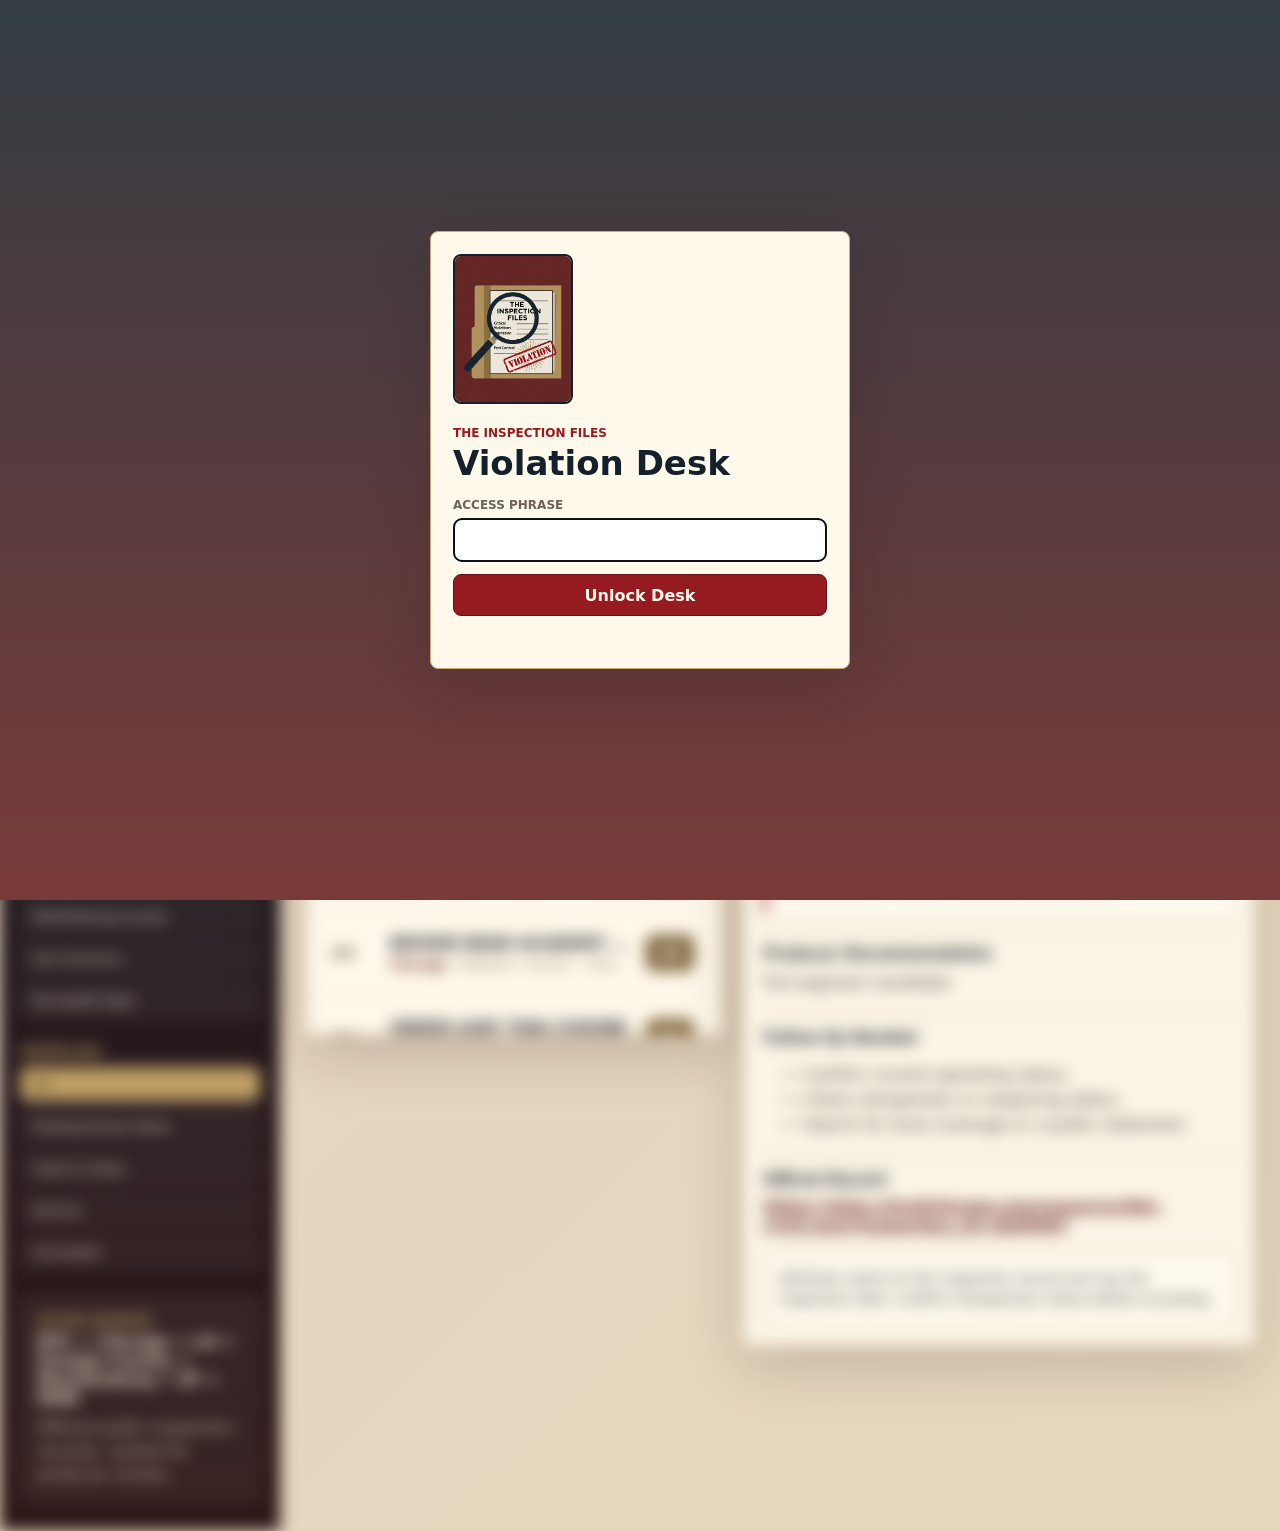
==== commit e459f293: "Refresh Violation Desk data" ====
--- a/index.html
+++ b/index.html
@@ -854,8 +854,8 @@
 
     <script>
 window.VIOLATION_DESK_DATA = {
-  "generatedAt": "2026-11-23T21:34:06+00:00",
-  "leadsReviewed": 1718,
+  "generatedAt": "2026-11-24T20:16:08+00:00",
+  "leadsReviewed": 1703,
   "activeSources": [
     "NYC",
     "Chicago",
@@ -867,18 +867,18 @@
   "failedSources": [],
   "leads": [
     {
-      "id": "chicago|subway|4036 n narragansett, chicago, il, 60634|2026-10-20|",
+      "id": "chicago|see thru chinese kitchen|5012 n pulaski rd, chicago, il, 60630|2026-10-27|",
       "rank": 1,
-      "case": "SUBWAY",
-      "score": 87,
+      "case": "SEE THRU CHINESE KITCHEN",
+      "score": 89,
       "section": "The Closure Watch",
       "violationType": "Sewage / wastewater",
-      "location": "4036 N NARRAGANSETT, CHICAGO, IL, 60634",
-      "inspectionDate": "2026-10-20",
-      "agency": "Chicago Department of Public Health",
-      "status": "Fail",
-      "officialRecord": "https://data.cityofchicago.org/resource/4ijn-s7e5.json?inspection_id=2645527",
-      "grossestDetail": "PLUMBING INSTALLED; PROPER BACKFLOW DEVICES - Comments: OBSERVED SEWAGE BACKUP AT WOMEN'S TOILET WHEN FLUSHING MAKING IT UNABLE TO DRAIN COMPLETELY.",
+      "location": "5012 N PULASKI RD, CHICAGO, IL, 60630",
+      "inspectionDate": "2026-10-27",
+      "agency": "Chicago Department of Public Health",
+      "status": "Fail",
+      "officialRecord": "https://data.cityofchicago.org/resource/4ijn-s7e5.json?inspection_id=2645907",
+      "grossestDetail": "SEWAGE & WASTE WATER PROPERLY DISPOSED - Comments: OBSERVED INADEQUATE WASTE WATER DISPOSAL AT THREE COMPARTMENT SINK.",
       "producerRecommendation": "Full segment candidate",
       "followUp": [
         "Confirm current operating status.",
@@ -927,8 +927,28 @@
       ]
     },
     {
+      "id": "chicago|roti|80 e lake st, chicago, il, 60601|2026-11-12|",
+      "rank": 4,
+      "case": "ROTI",
+      "score": 84,
+      "section": "The Vermin Wire",
+      "violationType": "Rodents / vermin",
+      "location": "80 E LAKE ST, CHICAGO, IL, 60601",
+      "inspectionDate": "2026-11-12",
+      "agency": "Chicago Department of Public Health",
+      "status": "Fail",
+      "officialRecord": "https://data.cityofchicago.org/resource/4ijn-s7e5.json?inspection_id=2646675",
+      "grossestDetail": "PREVIOUS PRIORITY FOUNDATION VIOLATION CORRECTED - Comments: : PREVIOUS PRIORITY VIOLATION FROM REPORT #2646141 11/2/26 STILL NOT CORRECTED-#54- 5-501.15 : STILL OBSERVED OUTSIDE GARBAGE COMPACTOR GROUNDS WITH AN EXCESSIVE AMOUNT OF TRASH AND DEBRIS ON GROU...",
+      "producerRecommendation": "Full segment candidate",
+      "followUp": [
+        "Confirm current operating status.",
+        "Check reinspection or reopening status.",
+        "Search for local coverage or a public statement."
+      ]
+    },
+    {
       "id": "chicago|green leaf thai cuisine|4658 n western ave, chicago, il, 60625|2026-11-10|",
-      "rank": 4,
+      "rank": 5,
       "case": "GREEN LEAF THAI CUISINE",
       "score": 84,
       "section": "The Vermin Wire",
@@ -948,7 +968,7 @@
     },
     {
       "id": "chicago|el gordo burger|2551 s kedzie ave, chicago, il, 60623|2026-11-09|",
-      "rank": 5,
+      "rank": 6,
       "case": "EL GORDO BURGER",
       "score": 84,
       "section": "The Vermin Wire",
@@ -968,7 +988,7 @@
     },
     {
       "id": "chicago|golden crust pizzeria|4620 n kedzie ave, chicago, il, 60625|2026-11-06|",
-      "rank": 6,
+      "rank": 7,
       "case": "GOLDEN CRUST PIZZERIA",
       "score": 84,
       "section": "The Vermin Wire",
@@ -988,7 +1008,7 @@
     },
     {
       "id": "chicago|brown bear academy 2 inc.|7201 s western ave, chicago, il, 60636|2026-11-05|",
-      "rank": 7,
+      "rank": 8,
       "case": "BROWN BEAR ACADEMY 2 INC.",
       "score": 84,
       "section": "The Vermin Wire",
@@ -1008,7 +1028,7 @@
     },
     {
       "id": "chicago|green leaf thai cuisine|4658 n western ave, chicago, il, 60625|2026-11-02|",
-      "rank": 8,
+      "rank": 9,
       "case": "GREEN LEAF THAI CUISINE",
       "score": 84,
       "section": "The Vermin Wire",
@@ -1027,8 +1047,28 @@
       ]
     },
     {
+      "id": "chicago|domino's pizza|3103 n clark st, chicago, il, 60657|2026-10-28|",
+      "rank": 10,
+      "case": "DOMINO'S PIZZA",
+      "score": 84,
+      "section": "The Vermin Wire",
+      "violationType": "Roaches / cockroaches",
+      "location": "3103 N CLARK ST, CHICAGO, IL, 60657",
+      "inspectionDate": "2026-10-28",
+      "agency": "Chicago Department of Public Health",
+      "status": "Fail",
+      "officialRecord": "https://data.cityofchicago.org/resource/4ijn-s7e5.json?inspection_id=2645991",
+      "grossestDetail": "NOTED 1 LIVE ROACH ACTIVITY OBSERVED INSTRUCTED TO CONSULT PEST CONTROL AS ADDITIONAL SERVICES ARE NEEDED TO MINIMIZE OR ELIMINATE ACTIVITY PRIOR TO RE-INSPECTION.",
+      "producerRecommendation": "Full segment candidate",
+      "followUp": [
+        "Confirm current operating status.",
+        "Check reinspection or reopening status.",
+        "Search for local coverage or a public statement."
+      ]
+    },
+    {
       "id": "chicago|golden crust pizzeria|4620 n kedzie ave, chicago, il, 60625|2026-10-28|",
-      "rank": 9,
+      "rank": 11,
       "case": "GOLDEN CRUST PIZZERIA",
       "score": 84,
       "section": "The Vermin Wire",
@@ -1047,108 +1087,8 @@
       ]
     },
     {
-      "id": "chicago|columbus manor residential care & home|5107-5121 w jackson blvd, chicago, il, 60644|2026-10-28|",
-      "rank": 10,
-      "case": "COLUMBUS MANOR RESIDENTIAL CARE & HOME",
-      "score": 84,
-      "section": "The Vermin Wire",
-      "violationType": "Rodents / vermin",
-      "location": "5107-5121 W JACKSON BLVD, CHICAGO, IL, 60644",
-      "inspectionDate": "2026-10-28",
-      "agency": "Chicago Department of Public Health",
-      "status": "Fail",
-      "officialRecord": "https://data.cityofchicago.org/resource/4ijn-s7e5.json?inspection_id=2645976",
-      "grossestDetail": "INSECTS, RODENTS, & ANIMALS NOT PRESENT - Comments: 6-202.15 OBSERVED 1/4\" GAP AT BOTTOM OF ENTRANCE AND EXIT DOORS.",
-      "producerRecommendation": "Full segment candidate",
-      "followUp": [
-        "Confirm current operating status.",
-        "Check reinspection or reopening status.",
-        "Search for local coverage or a public statement."
-      ]
-    },
-    {
-      "id": "chicago|domino's pizza|3103 n clark st, chicago, il, 60657|2026-10-28|",
-      "rank": 11,
-      "case": "DOMINO'S PIZZA",
-      "score": 84,
-      "section": "The Vermin Wire",
-      "violationType": "Roaches / cockroaches",
-      "location": "3103 N CLARK ST, CHICAGO, IL, 60657",
-      "inspectionDate": "2026-10-28",
-      "agency": "Chicago Department of Public Health",
-      "status": "Fail",
-      "officialRecord": "https://data.cityofchicago.org/resource/4ijn-s7e5.json?inspection_id=2645991",
-      "grossestDetail": "NOTED 1 LIVE ROACH ACTIVITY OBSERVED INSTRUCTED TO CONSULT PEST CONTROL AS ADDITIONAL SERVICES ARE NEEDED TO MINIMIZE OR ELIMINATE ACTIVITY PRIOR TO RE-INSPECTION.",
-      "producerRecommendation": "Full segment candidate",
-      "followUp": [
-        "Confirm current operating status.",
-        "Check reinspection or reopening status.",
-        "Search for local coverage or a public statement."
-      ]
-    },
-    {
-      "id": "chicago|macaroni grill|11601 w touhy ave, chicago, il, 60666|2026-10-23|",
+      "id": "chicago|red store market|2858 w roosevelt rd, chicago, il, 60612|2026-11-17|",
       "rank": 12,
-      "case": "MACARONI GRILL",
-      "score": 84,
-      "section": "The Vermin Wire",
-      "violationType": "Roaches / cockroaches",
-      "location": "11601 W TOUHY AVE, CHICAGO, IL, 60666",
-      "inspectionDate": "2026-10-23",
-      "agency": "Chicago Department of Public Health",
-      "status": "Fail",
-      "officialRecord": "https://data.cityofchicago.org/resource/4ijn-s7e5.json?inspection_id=2645758",
-      "grossestDetail": "INSECTS, RODENTS, & ANIMALS NOT PRESENT - Comments: OBSERVED 2 DEAD ROACHES IN FACILITY: 1 DEAD ROACH FOUND IN DINING ROOM NEXT TO WAITSTATION AREA COOLER, 1 DEAD ROACH FOUND IN WAREHOUSE.",
-      "producerRecommendation": "Full segment candidate",
-      "followUp": [
-        "Confirm current operating status.",
-        "Check reinspection or reopening status.",
-        "Search for local coverage or a public statement."
-      ]
-    },
-    {
-      "id": "chicago|macaroni grill|11601 w touhy ave, chicago, il, 60666|2026-10-22|",
-      "rank": 13,
-      "case": "MACARONI GRILL",
-      "score": 84,
-      "section": "The Vermin Wire",
-      "violationType": "Roaches / cockroaches",
-      "location": "11601 W TOUHY AVE, CHICAGO, IL, 60666",
-      "inspectionDate": "2026-10-22",
-      "agency": "Chicago Department of Public Health",
-      "status": "Fail",
-      "officialRecord": "https://data.cityofchicago.org/resource/4ijn-s7e5.json?inspection_id=2645649",
-      "grossestDetail": "OBSERVED 8 LIVE ROACHES THROUGHOUT FACILITY INCLUDING IN DISH AREA UNDERNEATH 3 COMPARTMENT SINK AND IN PREP AREA BEHIND REFRIGERATION AND PREPPING UNITS.",
-      "producerRecommendation": "Full segment candidate",
-      "followUp": [
-        "Confirm current operating status.",
-        "Check reinspection or reopening status.",
-        "Search for local coverage or a public statement."
-      ]
-    },
-    {
-      "id": "chicago|macaroni grill|11601 w touhy ave, chicago, il, 60666|2026-10-20|",
-      "rank": 14,
-      "case": "MACARONI GRILL",
-      "score": 84,
-      "section": "The Vermin Wire",
-      "violationType": "Roaches / cockroaches",
-      "location": "11601 W TOUHY AVE, CHICAGO, IL, 60666",
-      "inspectionDate": "2026-10-20",
-      "agency": "Chicago Department of Public Health",
-      "status": "Fail",
-      "officialRecord": "https://data.cityofchicago.org/resource/4ijn-s7e5.json?inspection_id=2645509",
-      "grossestDetail": "OBSERVED 10 ROACHES THROUGHOUT FACILITY INCLUDING IN DISH AREA, IN DINING ROOM ON STORAGE SHELVING, AND IN PREP AREA BEHIND REFRIGERATION AND PREPPING UNITS.",
-      "producerRecommendation": "Full segment candidate",
-      "followUp": [
-        "Confirm current operating status.",
-        "Check reinspection or reopening status.",
-        "Search for local coverage or a public statement."
-      ]
-    },
-    {
-      "id": "chicago|red store market|2858 w roosevelt rd, chicago, il, 60612|2026-11-17|",
-      "rank": 15,
       "case": "RED STORE MARKET",
       "score": 83,
       "section": "The Vermin Wire",
@@ -1168,7 +1108,7 @@
     },
     {
       "id": "chicago|de colores mexican grill|5403 n clark st, chicago, il, 60640|2026-11-12|",
-      "rank": 16,
+      "rank": 13,
       "case": "DE COLORES MEXICAN GRILL",
       "score": 83,
       "section": "The Closure Watch",
@@ -1177,7 +1117,7 @@
       "inspectionDate": "2026-11-12",
       "agency": "Chicago Department of Public Health",
       "status": "Fail",
-      "officialRecord": "https://data.cityofchicago.org/resource/4ijn-s7e5.json?inspection_id=2646688",
+      "officialRecord": "https://data.cityofchicago.org/resource/4ijn-s7e5.json?inspection_id=2646695",
       "grossestDetail": "INSTRUCTED TO PROVIDE AN AIR GAP TO PREVENT WASTE WATER BACKING UP ONTO THE FLOOR.",
       "producerRecommendation": "Full segment candidate",
       "followUp": [
@@ -1188,7 +1128,7 @@
     },
     {
       "id": "chicago|the house of bing|6930 s south shore dr, chicago, il, 60649|2026-11-05|",
-      "rank": 17,
+      "rank": 14,
       "case": "THE HOUSE OF BING",
       "score": 83,
       "section": "The Closure Watch",
@@ -1207,8 +1147,28 @@
       ]
     },
     {
+      "id": "chicago|burger king|11601 w touhy ave, chicago, il, 60666|2026-11-05|",
+      "rank": 15,
+      "case": "BURGER KING",
+      "score": 83,
+      "section": "The Closure Watch",
+      "violationType": "Sewage / wastewater",
+      "location": "11601 W TOUHY AVE, CHICAGO, IL, 60666",
+      "inspectionDate": "2026-11-05",
+      "agency": "Chicago Department of Public Health",
+      "status": "Fail",
+      "officialRecord": "https://data.cityofchicago.org/resource/4ijn-s7e5.json?inspection_id=2646432",
+      "grossestDetail": "SEWAGE & WASTE WATER PROPERLY DISPOSED - Comments: OBSERVED INADEQUATE WASTE WATER DISPOSAL AT THREE COMPARTMENT SINK.",
+      "producerRecommendation": "Full segment candidate",
+      "followUp": [
+        "Confirm current operating status.",
+        "Check reinspection or reopening status.",
+        "Search for local coverage or a public statement."
+      ]
+    },
+    {
       "id": "chicago|m k poultry, inc.|2600 w 51st st, chicago, il, 60632|2026-11-03|",
-      "rank": 18,
+      "rank": 16,
       "case": "M K POULTRY, INC.",
       "score": 83,
       "section": "The Vermin Wire",
@@ -1228,7 +1188,7 @@
     },
     {
       "id": "chicago|passages  charter school|1643 w bryn mawr ave, chicago, il, 60660|2026-10-28|",
-      "rank": 19,
+      "rank": 17,
       "case": "Passages  Charter School",
       "score": 83,
       "section": "The Closure Watch",
@@ -1248,7 +1208,7 @@
     },
     {
       "id": "chicago|el pueblito mexican grill|5152 n cicero ave, chicago, il, 60630|2026-10-27|",
-      "rank": 20,
+      "rank": 18,
       "case": "EL PUEBLITO MEXICAN GRILL",
       "score": 83,
       "section": "The Closure Watch",
@@ -1268,7 +1228,7 @@
     },
     {
       "id": "chicago|family dollar|6349 s cottage grove ave, chicago, il, 60637|2026-10-27|",
-      "rank": 21,
+      "rank": 19,
       "case": "FAMILY DOLLAR",
       "score": 83,
       "section": "The Vermin Wire",
@@ -1287,28 +1247,8 @@
       ]
     },
     {
-      "id": "chicago|la chaparrita|4559 s richmond st, chicago, il, 60632|2026-11-19|",
-      "rank": 22,
-      "case": "LA CHAPARRITA",
-      "score": 82,
-      "section": "The Vermin Wire",
-      "violationType": "Rodents / vermin",
-      "location": "4559 S RICHMOND ST, CHICAGO, IL, 60632",
-      "inspectionDate": "2026-11-19",
-      "agency": "Chicago Department of Public Health",
-      "status": "Pass",
-      "officialRecord": "https://data.cityofchicago.org/resource/4ijn-s7e5.json?inspection_id=2647082",
-      "grossestDetail": "INSECTS, RODENTS, & ANIMALS NOT PRESENT - Comments: 6-501.112: OBSERVED TWO DEAD MICE IN BASEMENT.",
-      "producerRecommendation": "Full segment candidate",
-      "followUp": [
-        "Confirm current operating status.",
-        "Check reinspection or reopening status.",
-        "Search for local coverage or a public statement."
-      ]
-    },
-    {
       "id": "chicago|graham crackers daycare center iv, inc.|11019-11025 s halsted st, chicago, il, 60628|2026-11-13|",
-      "rank": 23,
+      "rank": 20,
       "case": "GRAHAM CRACKERS DAYCARE CENTER IV, INC.",
       "score": 81,
       "section": "The Vermin Wire",
@@ -1327,48 +1267,8 @@
       ]
     },
     {
-      "id": "chicago|roti|80 e lake st, chicago, il, 60601|2026-11-12|",
-      "rank": 24,
-      "case": "ROTI",
-      "score": 81,
-      "section": "The Vermin Wire",
-      "violationType": "Rodents / vermin",
-      "location": "80 E LAKE ST, CHICAGO, IL, 60601",
-      "inspectionDate": "2026-11-12",
-      "agency": "Chicago Department of Public Health",
-      "status": "Fail",
-      "officialRecord": "https://data.cityofchicago.org/resource/4ijn-s7e5.json?inspection_id=2646675",
-      "grossestDetail": "PREVIOUS PRIORITY FOUNDATION VIOLATION CORRECTED - Comments: : PREVIOUS PRIORITY VIOLATION FROM REPORT #2646141 11/2/26 STILL NOT CORRECTED-#54- 5-501.15 : STILL OBSERVED OUTSIDE GARBAGE COMPACTOR GROUNDS WITH AN EXCESSIVE AMOUNT OF TRASH AND DEBRIS ON GROU...",
-      "producerRecommendation": "Full segment candidate",
-      "followUp": [
-        "Confirm current operating status.",
-        "Check reinspection or reopening status.",
-        "Search for local coverage or a public statement."
-      ]
-    },
-    {
-      "id": "chicago|taqueria mi pueblo iii inc.|2459 w 51st st, chicago, il, 60632|2026-11-12|",
-      "rank": 25,
-      "case": "TAQUERIA MI PUEBLO III INC.",
-      "score": 81,
-      "section": "The Vermin Wire",
-      "violationType": "Rodents / vermin",
-      "location": "2459 W 51ST ST, CHICAGO, IL, 60632",
-      "inspectionDate": "2026-11-12",
-      "agency": "Chicago Department of Public Health",
-      "status": "Fail",
-      "officialRecord": "https://data.cityofchicago.org/resource/4ijn-s7e5.json?inspection_id=2646654",
-      "grossestDetail": "INSECTS, RODENTS, & ANIMALS NOT PRESENT - Comments: OBSERVED OVER 100 MOUSE DROPPINGS IN FACILITY.",
-      "producerRecommendation": "Full segment candidate",
-      "followUp": [
-        "Confirm current operating status.",
-        "Check reinspection or reopening status.",
-        "Search for local coverage or a public statement."
-      ]
-    },
-    {
       "id": "chicago|m k poultry, inc.|2600 w 51st st, chicago, il, 60632|2026-11-12|",
-      "rank": 26,
+      "rank": 21,
       "case": "M K POULTRY, INC.",
       "score": 81,
       "section": "The Vermin Wire",
@@ -1378,7 +1278,7 @@
       "agency": "Chicago Department of Public Health",
       "status": "No Entry",
       "officialRecord": "https://data.cityofchicago.org/resource/4ijn-s7e5.json?inspection_id=2646694",
-      "grossestDetail": "INSECTS, RODENTS, & ANIMALS NOT PRESENT - Comments: 6-501.111: OBSERVED PEST ACTIVITY IN FACILITY.",
+      "grossestDetail": "INSECTS, RODENTS, & ANIMALS NOT PRESENT - Comments: 6-202.15: OBSERVED OPENING AT BASE OF REAR EXIT DOOR.",
       "producerRecommendation": "Full segment candidate",
       "followUp": [
         "Confirm current operating status.",
@@ -1388,7 +1288,7 @@
     },
     {
       "id": "chicago|tiny tots academy inc. 4|2454-2460 e 79th st, chicago, il, 60649|2026-11-12|",
-      "rank": 27,
+      "rank": 22,
       "case": "TINY TOTS ACADEMY INC. 4",
       "score": 81,
       "section": "The Vermin Wire",
@@ -1407,8 +1307,28 @@
       ]
     },
     {
+      "id": "chicago|taqueria mi pueblo iii inc.|2459 w 51st st, chicago, il, 60632|2026-11-12|",
+      "rank": 23,
+      "case": "TAQUERIA MI PUEBLO III INC.",
+      "score": 81,
+      "section": "The Vermin Wire",
+      "violationType": "Rodents / vermin",
+      "location": "2459 W 51ST ST, CHICAGO, IL, 60632",
+      "inspectionDate": "2026-11-12",
+      "agency": "Chicago Department of Public Health",
+      "status": "Fail",
+      "officialRecord": "https://data.cityofchicago.org/resource/4ijn-s7e5.json?inspection_id=2646654",
+      "grossestDetail": "INSECTS, RODENTS, & ANIMALS NOT PRESENT - Comments: OBSERVED OVER 100 MOUSE DROPPINGS IN FACILITY.",
+      "producerRecommendation": "Full segment candidate",
+      "followUp": [
+        "Confirm current operating status.",
+        "Check reinspection or reopening status.",
+        "Search for local coverage or a public statement."
+      ]
+    },
+    {
       "id": "chicago|sports illustrated resorts|203 n wabash ave, chicago, il, 60601|2026-11-10|",
-      "rank": 28,
+      "rank": 24,
       "case": "SPORTS ILLUSTRATED RESORTS",
       "score": 81,
       "section": "The Vermin Wire",
@@ -1417,7 +1337,7 @@
       "inspectionDate": "2026-11-10",
       "agency": "Chicago Department of Public Health",
       "status": "Fail",
-      "officialRecord": "https://data.cityofchicago.org/resource/4ijn-s7e5.json?inspection_id=2646598",
+      "officialRecord": "https://data.cityofchicago.org/resource/4ijn-s7e5.json?inspection_id=2646588",
       "grossestDetail": "INSECTS, RODENTS, & ANIMALS NOT PRESENT - Comments: OBSERVED EVIDENCE OF 2- LIVE ROACHES CRAWLING ON LOWER WALL BEHIND AND ON FLOOR UNDER DISH WASHING MACHINE.",
       "producerRecommendation": "Full segment candidate",
       "followUp": [
@@ -1428,7 +1348,7 @@
     },
     {
       "id": "chicago|big boy food market|255 w 95th st, chicago, il, 60628|2026-11-09|",
-      "rank": 29,
+      "rank": 25,
       "case": "BIG BOY FOOD MARKET",
       "score": 81,
       "section": "The Vermin Wire",
@@ -1448,7 +1368,7 @@
     },
     {
       "id": "chicago|viet nam restaurant|1032 w argyle st, chicago, il, 60640|2026-11-06|",
-      "rank": 30,
+      "rank": 26,
       "case": "VIET NAM RESTAURANT",
       "score": 81,
       "section": "The Vermin Wire",
@@ -1468,7 +1388,7 @@
     },
     {
       "id": "chicago|el rodeo, inc.|4300 s mozart st, chicago, il, 60632|2026-11-06|",
-      "rank": 31,
+      "rank": 27,
       "case": "EL RODEO, INC.",
       "score": 81,
       "section": "The Vermin Wire",
@@ -1488,7 +1408,7 @@
     },
     {
       "id": "chicago|loren children learning center|2106-10 e 79th st, chicago, il, 60649|2026-11-06|",
-      "rank": 32,
+      "rank": 28,
       "case": "LOREN CHILDREN LEARNING CENTER",
       "score": 81,
       "section": "The Vermin Wire",
@@ -1508,7 +1428,7 @@
     },
     {
       "id": "chicago|park  plaza retirement center|6840 n sacramento ave, chicago, il, 60645|2026-11-05|",
-      "rank": 33,
+      "rank": 29,
       "case": "PARK  PLAZA RETIREMENT CENTER",
       "score": 81,
       "section": "The Vermin Wire",
@@ -1528,7 +1448,7 @@
     },
     {
       "id": "chicago|the austin oasis, llc|901 s austin blvd, chicago, il, 60644|2026-11-04|",
-      "rank": 34,
+      "rank": 30,
       "case": "THE AUSTIN OASIS, LLC",
       "score": 81,
       "section": "The Vermin Wire",
@@ -1547,8 +1467,28 @@
       ]
     },
     {
+      "id": "chicago|aloha wagon|2023 s western ave, chicago, il, 60608|2026-11-04|",
+      "rank": 31,
+      "case": "ALOHA WAGON",
+      "score": 81,
+      "section": "The Vermin Wire",
+      "violationType": "Rodents / vermin",
+      "location": "2023 S WESTERN AVE, CHICAGO, IL, 60608",
+      "inspectionDate": "2026-11-04",
+      "agency": "Chicago Department of Public Health",
+      "status": "Fail",
+      "officialRecord": "https://data.cityofchicago.org/resource/4ijn-s7e5.json?inspection_id=2646332",
+      "grossestDetail": "INSECTS, RODENTS, & ANIMALS NOT PRESENT - Comments: OBSERVED APPROXIMATELY 20 MICE DROPPINGS ON SITE AT THE TIME OF THE INSPECTION.",
+      "producerRecommendation": "Full segment candidate",
+      "followUp": [
+        "Confirm current operating status.",
+        "Check reinspection or reopening status.",
+        "Search for local coverage or a public statement."
+      ]
+    },
+    {
       "id": "chicago|barba yianni taverna inc.|4761 n lincoln ave, chicago, il, 60625|2026-11-03|",
-      "rank": 35,
+      "rank": 32,
       "case": "BARBA YIANNI TAVERNA INC.",
       "score": 81,
       "section": "The Vermin Wire",
@@ -1568,7 +1508,7 @@
     },
     {
       "id": "chicago|west austin development center|4920 w madison st, chicago, il, 60644|2026-11-03|",
-      "rank": 36,
+      "rank": 33,
       "case": "WEST AUSTIN DEVELOPMENT CENTER",
       "score": 81,
       "section": "The Vermin Wire",
@@ -1587,8 +1527,48 @@
       ]
     },
     {
+      "id": "chicago|grand foods|5202 w grand ave, chicago, il, 60639|2026-11-03|",
+      "rank": 34,
+      "case": "GRAND FOODS",
+      "score": 81,
+      "section": "The Vermin Wire",
+      "violationType": "Roaches / cockroaches",
+      "location": "5202 W GRAND AVE, CHICAGO, IL, 60639",
+      "inspectionDate": "2026-11-03",
+      "agency": "Chicago Department of Public Health",
+      "status": "Fail",
+      "officialRecord": "https://data.cityofchicago.org/resource/4ijn-s7e5.json?inspection_id=2646226",
+      "grossestDetail": "INSECTS, RODENTS, & ANIMALS NOT PRESENT - Comments: OBSERVED LIVE PEST ACTIVITY WITH APPROX.",
+      "producerRecommendation": "Full segment candidate",
+      "followUp": [
+        "Confirm current operating status.",
+        "Check reinspection or reopening status.",
+        "Search for local coverage or a public statement."
+      ]
+    },
+    {
+      "id": "chicago|la tropicana|3601 w north ave, chicago, il, 60647|2026-11-02|",
+      "rank": 35,
+      "case": "LA TROPICANA",
+      "score": 81,
+      "section": "The Vermin Wire",
+      "violationType": "Rodents / vermin",
+      "location": "3601 W NORTH AVE, CHICAGO, IL, 60647",
+      "inspectionDate": "2026-11-02",
+      "agency": "Chicago Department of Public Health",
+      "status": "Fail",
+      "officialRecord": "https://data.cityofchicago.org/resource/4ijn-s7e5.json?inspection_id=2646191",
+      "grossestDetail": "INSECTS, RODENTS, & ANIMALS NOT PRESENT - Comments: OBSERVED GAP OPENINGS APPROX:1\" INCH AT BOTTOM OF SIDE BASEMENT DOOR.INSTRUCTED TO MAKE DOORS TIGHT FITTING ALL ACROSS THE BOTTOM TO PREVENT PEST ENTRY AND TO MAINTAIN.",
+      "producerRecommendation": "Full segment candidate",
+      "followUp": [
+        "Confirm current operating status.",
+        "Check reinspection or reopening status.",
+        "Search for local coverage or a public statement."
+      ]
+    },
+    {
       "id": "chicago|hlcdc development #2|4650 w madison st, chicago, il, 60644|2026-11-02|",
-      "rank": 37,
+      "rank": 36,
       "case": "HLCDC DEVELOPMENT #2",
       "score": 81,
       "section": "The Vermin Wire",
@@ -1607,28 +1587,8 @@
       ]
     },
     {
-      "id": "chicago|la tropicana|3601 w north ave, chicago, il, 60647|2026-11-02|",
-      "rank": 38,
-      "case": "LA TROPICANA",
-      "score": 81,
-      "section": "The Vermin Wire",
-      "violationType": "Rodents / vermin",
-      "location": "3601 W NORTH AVE, CHICAGO, IL, 60647",
-      "inspectionDate": "2026-11-02",
-      "agency": "Chicago Department of Public Health",
-      "status": "Fail",
-      "officialRecord": "https://data.cityofchicago.org/resource/4ijn-s7e5.json?inspection_id=2646191",
-      "grossestDetail": "INSECTS, RODENTS, & ANIMALS NOT PRESENT - Comments: OBSERVED EVIDENCE OF PEST ACTIVITY ON THE PREMISES.",
-      "producerRecommendation": "Full segment candidate",
-      "followUp": [
-        "Confirm current operating status.",
-        "Check reinspection or reopening status.",
-        "Search for local coverage or a public statement."
-      ]
-    },
-    {
       "id": "chicago|early start daycare center|342 s laramie ave, chicago, il, 60644|2026-11-02|",
-      "rank": 39,
+      "rank": 37,
       "case": "EARLY START DAYCARE CENTER",
       "score": 81,
       "section": "The Vermin Wire",
@@ -1648,7 +1608,7 @@
     },
     {
       "id": "chicago|new love city|3901 s california ave, chicago, il, 60632|2026-11-02|",
-      "rank": 40,
+      "rank": 38,
       "case": "NEW LOVE CITY",
       "score": 81,
       "section": "The Vermin Wire",
@@ -1668,7 +1628,7 @@
     },
     {
       "id": "chicago|r & a sourdough|942 w huron st, chicago, il, 60642|2026-10-30|",
-      "rank": 41,
+      "rank": 39,
       "case": "R & A SOURDOUGH",
       "score": 81,
       "section": "The Vermin Wire",
@@ -1688,7 +1648,7 @@
     },
     {
       "id": "chicago|le popular bakery|2809 w 63rd st, chicago, il, 60629|2026-10-30|",
-      "rank": 42,
+      "rank": 40,
       "case": "LE POPULAR BAKERY",
       "score": 81,
       "section": "The Vermin Wire",
@@ -1708,7 +1668,7 @@
     },
     {
       "id": "chicago|the bad apple|4300-4304 n lincoln ave, chicago, il, 60618|2026-10-29|",
-      "rank": 43,
+      "rank": 41,
       "case": "THE BAD APPLE",
       "score": 81,
       "section": "The Vermin Wire",
@@ -1728,7 +1688,7 @@
     },
     {
       "id": "chicago|taqueria el sauz|2000 w 51st st, chicago, il, 60609|2026-10-29|",
-      "rank": 44,
+      "rank": 42,
       "case": "TAQUERIA EL SAUZ",
       "score": 81,
       "section": "The Vermin Wire",
@@ -1748,7 +1708,7 @@
     },
     {
       "id": "chicago|al kabeer restaurant|6426 n western ave, chicago, il, 60645|2026-10-29|",
-      "rank": 45,
+      "rank": 43,
       "case": "AL KABEER RESTAURANT",
       "score": 81,
       "section": "The Vermin Wire",
@@ -1767,8 +1727,28 @@
       ]
     },
     {
+      "id": "chicago|columbus manor residential care & home|5107-5121 w jackson blvd, chicago, il, 60644|2026-10-28|",
+      "rank": 44,
+      "case": "COLUMBUS MANOR RESIDENTIAL CARE & HOME",
+      "score": 81,
+      "section": "The Vermin Wire",
+      "violationType": "Rodents / vermin",
+      "location": "5107-5121 W JACKSON BLVD, CHICAGO, IL, 60644",
+      "inspectionDate": "2026-10-28",
+      "agency": "Chicago Department of Public Health",
+      "status": "Fail",
+      "officialRecord": "https://data.cityofchicago.org/resource/4ijn-s7e5.json?inspection_id=2645976",
+      "grossestDetail": "INSECTS, RODENTS, & ANIMALS NOT PRESENT - Comments: 6-202.15 OBSERVED 1/4\" GAP AT BOTTOM OF ENTRANCE AND EXIT DOORS.",
+      "producerRecommendation": "Full segment candidate",
+      "followUp": [
+        "Confirm current operating status.",
+        "Check reinspection or reopening status.",
+        "Search for local coverage or a public statement."
+      ]
+    },
+    {
       "id": "chicago|taqueria el ranchito|2829 n milwaukee ave, chicago, il, 60618|2026-10-28|",
-      "rank": 46,
+      "rank": 45,
       "case": "TAQUERIA EL RANCHITO",
       "score": 81,
       "section": "The Vermin Wire",
@@ -1788,7 +1768,7 @@
     },
     {
       "id": "chicago|jr's jamaican tropical cafe|2200 e 79th st, chicago, il, 60649|2026-10-26|",
-      "rank": 47,
+      "rank": 46,
       "case": "JR'S JAMAICAN TROPICAL CAFE",
       "score": 81,
       "section": "The Vermin Wire",
@@ -1808,7 +1788,7 @@
     },
     {
       "id": "chicago|jojigyros 786 inc.|2518 e 79th st, chicago, il, 60649|2026-10-26|",
-      "rank": 48,
+      "rank": 47,
       "case": "JOJIGYROS 786 INC.",
       "score": 81,
       "section": "The Vermin Wire",
@@ -1827,8 +1807,68 @@
       ]
     },
     {
+      "id": "chicago|aldi's foods belmont|3320 w belmont ave, chicago, il, 60618|2026-10-23|",
+      "rank": 48,
+      "case": "Aldi's Foods Belmont",
+      "score": 81,
+      "section": "The Vermin Wire",
+      "violationType": "Rodents / vermin",
+      "location": "3320 W Belmont AVE, CHICAGO, IL, 60618",
+      "inspectionDate": "2026-10-23",
+      "agency": "Chicago Department of Public Health",
+      "status": "Fail",
+      "officialRecord": "https://data.cityofchicago.org/resource/4ijn-s7e5.json?inspection_id=2645727",
+      "grossestDetail": "INSECTS, RODENTS, & ANIMALS NOT PRESENT - Comments: IMPROPER PEST CONTROL ON PREMISES.",
+      "producerRecommendation": "Full segment candidate",
+      "followUp": [
+        "Confirm current operating status.",
+        "Check reinspection or reopening status.",
+        "Search for local coverage or a public statement."
+      ]
+    },
+    {
+      "id": "chicago|macaroni grill|11601 w touhy ave, chicago, il, 60666|2026-10-23|",
+      "rank": 49,
+      "case": "MACARONI GRILL",
+      "score": 81,
+      "section": "The Vermin Wire",
+      "violationType": "Roaches / cockroaches",
+      "location": "11601 W TOUHY AVE, CHICAGO, IL, 60666",
+      "inspectionDate": "2026-10-23",
+      "agency": "Chicago Department of Public Health",
+      "status": "Fail",
+      "officialRecord": "https://data.cityofchicago.org/resource/4ijn-s7e5.json?inspection_id=2645758",
+      "grossestDetail": "INSECTS, RODENTS, & ANIMALS NOT PRESENT - Comments: OBSERVED 2 DEAD ROACHES IN FACILITY: 1 DEAD ROACH FOUND IN DINING ROOM NEXT TO WAITSTATION AREA COOLER, 1 DEAD ROACH FOUND IN WAREHOUSE.",
+      "producerRecommendation": "Full segment candidate",
+      "followUp": [
+        "Confirm current operating status.",
+        "Check reinspection or reopening status.",
+        "Search for local coverage or a public statement."
+      ]
+    },
+    {
+      "id": "chicago|macaroni grill|11601 w touhy ave, chicago, il, 60666|2026-10-22|",
+      "rank": 50,
+      "case": "MACARONI GRILL",
+      "score": 81,
+      "section": "The Vermin Wire",
+      "violationType": "Roaches / cockroaches",
+      "location": "11601 W TOUHY AVE, CHICAGO, IL, 60666",
+      "inspectionDate": "2026-10-22",
+      "agency": "Chicago Department of Public Health",
+      "status": "Fail",
+      "officialRecord": "https://data.cityofchicago.org/resource/4ijn-s7e5.json?inspection_id=2645649",
+      "grossestDetail": "OBSERVED 8 LIVE ROACHES THROUGHOUT FACILITY INCLUDING IN DISH AREA UNDERNEATH 3 COMPARTMENT SINK AND IN PREP AREA BEHIND REFRIGERATION AND PREPPING UNITS.",
+      "producerRecommendation": "Full segment candidate",
+      "followUp": [
+        "Confirm current operating status.",
+        "Check reinspection or reopening status.",
+        "Search for local coverage or a public statement."
+      ]
+    },
+    {
       "id": "chicago|domino's pizza|3103 n clark st, chicago, il, 60657|2026-10-21|",
-      "rank": 49,
+      "rank": 51,
       "case": "DOMINO'S PIZZA",
       "score": 81,
       "section": "The Vermin Wire",
@@ -1847,28 +1887,8 @@
       ]
     },
     {
-      "id": "chicago|columbus manor residential care & home|5107-5121 w jackson blvd, chicago, il, 60644|2026-10-21|",
-      "rank": 50,
-      "case": "COLUMBUS MANOR RESIDENTIAL CARE & HOME",
-      "score": 81,
-      "section": "The Vermin Wire",
-      "violationType": "Rodents / vermin",
-      "location": "5107-5121 W JACKSON BLVD, CHICAGO, IL, 60644",
-      "inspectionDate": "2026-10-21",
-      "agency": "Chicago Department of Public Health",
-      "status": "Fail",
-      "officialRecord": "https://data.cityofchicago.org/resource/4ijn-s7e5.json?inspection_id=2645591",
-      "grossestDetail": "INSECTS, RODENTS, & ANIMALS NOT PRESENT - Comments: OBSERVED OVER 80 MICE DROPPINGS SCATTERED ON SHELVING UNITS, ROLLING RACKS, BASES OF HOT HOLDING UNIT, BASES OF COOKING EQUIPMENT, ON FLOOR ALONG WALLS AND CORNERS IN PREP AREA.",
-      "producerRecommendation": "Full segment candidate",
-      "followUp": [
-        "Confirm current operating status.",
-        "Check reinspection or reopening status.",
-        "Search for local coverage or a public statement."
-      ]
-    },
-    {
       "id": "mecklenburg_county|rio 150|16801 caldwell creek dr` \n \nhuntersville, nc 28078|8/5/2026|20600110472",
-      "rank": 51,
+      "rank": 52,
       "case": "RIO 150",
       "score": 81,
       "section": "The Vermin Wire",
@@ -1888,7 +1908,7 @@
     },
     {
       "id": "mecklenburg_county|rio 150|16801 caldwell creek dr` \n \nhuntersville, nc 28078|8/17/2026|20600110472",
-      "rank": 52,
+      "rank": 53,
       "case": "RIO 150",
       "score": 81,
       "section": "The Vermin Wire",
@@ -1908,7 +1928,7 @@
     },
     {
       "id": "chicago|fiesta tamaleria el barrio, inc.|1820 w 18th st, chicago, il, 60608|2026-11-18|",
-      "rank": 53,
+      "rank": 54,
       "case": "FIESTA TAMALERIA EL BARRIO, INC.",
       "score": 80,
       "section": "The Closure Watch",
@@ -1928,7 +1948,7 @@
     },
     {
       "id": "chicago|1st hunan spring, inc|5279 n elston ave, chicago, il, 60630|2026-11-02|",
-      "rank": 54,
+      "rank": 55,
       "case": "1st HUNAN SPRING, INC",
       "score": 80,
       "section": "The Closure Watch",
@@ -1947,26 +1967,6 @@
       ]
     },
     {
-      "id": "chicago|the submarine pier|2759 w 51st st, chicago, il, 60632|2026-10-19|",
-      "rank": 55,
-      "case": "THE SUBMARINE PIER",
-      "score": 80,
-      "section": "The Closure Watch",
-      "violationType": "Sewage / wastewater",
-      "location": "2759 W 51ST ST, CHICAGO, IL, 60632",
-      "inspectionDate": "2026-10-19",
-      "agency": "Chicago Department of Public Health",
-      "status": "Fail",
-      "officialRecord": "https://data.cityofchicago.org/resource/4ijn-s7e5.json?inspection_id=2645394",
-      "grossestDetail": "SEWAGE & WASTE WATER PROPERLY DISPOSED - Comments: OBSERVED WASTE WATER BACKING UP FROM UTILITY SINK ONTO FLOOR WHEN DRAINING LEFT COMPARTMENT OF THREE COMPARTMENT SINK IN PREP/DISHWASHING AREA.",
-      "producerRecommendation": "Full segment candidate",
-      "followUp": [
-        "Confirm current operating status.",
-        "Check reinspection or reopening status.",
-        "Search for local coverage or a public statement."
-      ]
-    },
-    {
       "id": "la_county_closures|qin west chinese cuisine|727 n broadway ste 111, los angeles|04/09/2026|",
       "rank": 56,
       "case": "QIN WEST CHINESE CUISINE",
@@ -2027,8 +2027,28 @@
       ]
     },
     {
+      "id": "chicago|la chaparrita|4559 s richmond st, chicago, il, 60632|2026-11-19|",
+      "rank": 59,
+      "case": "LA CHAPARRITA",
+      "score": 79,
+      "section": "The Vermin Wire",
+      "violationType": "Rodents / vermin",
+      "location": "4559 S RICHMOND ST, CHICAGO, IL, 60632",
+      "inspectionDate": "2026-11-19",
+      "agency": "Chicago Department of Public Health",
+      "status": "Pass",
+      "officialRecord": "https://data.cityofchicago.org/resource/4ijn-s7e5.json?inspection_id=2647082",
+      "grossestDetail": "INSECTS, RODENTS, & ANIMALS NOT PRESENT - Comments: 6-501.112: OBSERVED TWO DEAD MICE IN BASEMENT.",
+      "producerRecommendation": "Full segment candidate",
+      "followUp": [
+        "Confirm current operating status.",
+        "Check reinspection or reopening status.",
+        "Search for local coverage or a public statement."
+      ]
+    },
+    {
       "id": "chicago|the austin oasis, llc|901 s austin blvd, chicago, il, 60644|2026-11-12|",
-      "rank": 59,
+      "rank": 60,
       "case": "THE AUSTIN OASIS, LLC",
       "score": 79,
       "section": "The Vermin Wire",
@@ -2047,8 +2067,28 @@
       ]
     },
     {
+      "id": "chicago|grand foods|5202 w grand ave, chicago, il, 60639|2026-11-12|",
+      "rank": 61,
+      "case": "GRAND FOODS",
+      "score": 79,
+      "section": "The Vermin Wire",
+      "violationType": "Roaches / cockroaches",
+      "location": "5202 W GRAND AVE, CHICAGO, IL, 60639",
+      "inspectionDate": "2026-11-12",
+      "agency": "Chicago Department of Public Health",
+      "status": "Pass",
+      "officialRecord": "https://data.cityofchicago.org/resource/4ijn-s7e5.json?inspection_id=2646634",
+      "grossestDetail": "INSECTS, RODENTS, & ANIMALS NOT PRESENT - Comments: 6-501.112 OBSERVED DEAD ROACH ACTIVITY THROUGHOUT PREMISES IN CORNERS, ON FLOORS UNDER SHELVING UNITS AND SINKS, THROUGHOUT REAR STORAGE AREA ON FLOORS AND SHELVING AND ON BOTTOM SHELVES OF STORAGE, DISPLA...",
+      "producerRecommendation": "Full segment candidate",
+      "followUp": [
+        "Confirm current operating status.",
+        "Check reinspection or reopening status.",
+        "Search for local coverage or a public statement."
+      ]
+    },
+    {
       "id": "chicago|the bad apple|4300-4304 n lincoln ave, chicago, il, 60618|2026-11-05|",
-      "rank": 60,
+      "rank": 62,
       "case": "THE BAD APPLE",
       "score": 79,
       "section": "The Vermin Wire",
@@ -2068,7 +2108,7 @@
     },
     {
       "id": "chicago|chipotle mexican grill|2302 w 95th st, chicago, il, 60643|2026-10-26|",
-      "rank": 61,
+      "rank": 63,
       "case": "CHIPOTLE MEXICAN GRILL",
       "score": 79,
       "section": "The Vermin Wire",
@@ -2088,7 +2128,7 @@
     },
     {
       "id": "mecklenburg_county|brixx wood fired pizza|9820 rea rd suite f\n \ncharlotte, nc 28277|9/9/2026|2060015591",
-      "rank": 62,
+      "rank": 64,
       "case": "BRIXX WOOD FIRED PIZZA",
       "score": 79,
       "section": "The Vermin Wire",
@@ -2108,7 +2148,7 @@
     },
     {
       "id": "mecklenburg_county|sabor latin street grill|1616 camden rd suite 100\n \ncharlotte, nc 28203|8/26/2026|20600111590",
-      "rank": 63,
+      "rank": 65,
       "case": "SABOR LATIN STREET GRILL",
       "score": 79,
       "section": "The Vermin Wire",
@@ -2127,198 +2167,258 @@
       ]
     },
     {
-      "id": "nyc|felice 64|1166, 1 avenue, manhattan, 10065|2026-11-17|",
-      "rank": 64,
-      "case": "FELICE 64",
+      "id": "chicago|cafe el tapatio|3400-3402 n ashland ave, chicago, il, 60657|2026-11-18|",
+      "rank": 66,
+      "case": "CAFE EL TAPATIO",
+      "score": 78,
+      "section": "The Vermin Wire",
+      "violationType": "Roaches / cockroaches",
+      "location": "3400-3402 N ASHLAND AVE, CHICAGO, IL, 60657",
+      "inspectionDate": "2026-11-18",
+      "agency": "Chicago Department of Public Health",
+      "status": "Fail",
+      "officialRecord": "https://data.cityofchicago.org/resource/4ijn-s7e5.json?inspection_id=2646977",
+      "grossestDetail": "INSECTS, RODENTS, & ANIMALS NOT PRESENT - Comments: OBSERVED 5 LIVE GERMAN ROACHES IN THE FOLLOWING AREAS: BASEMENT PREP, REAR PREP NEAR 3 COMP SINK, NEAR DESSERT PREP AREA.",
+      "producerRecommendation": "Full segment candidate",
+      "followUp": [
+        "Confirm current operating status.",
+        "Check reinspection or reopening status.",
+        "Search for local coverage or a public statement."
+      ]
+    },
+    {
+      "id": "chicago|wee read day care academy|5624 w madison st, chicago, il, 60644|2026-11-18|",
+      "rank": 67,
+      "case": "Wee Read Day Care Academy",
+      "score": 78,
+      "section": "The Vermin Wire",
+      "violationType": "Rodents / vermin",
+      "location": "5624 W MADISON ST, CHICAGO, IL, 60644",
+      "inspectionDate": "2026-11-18",
+      "agency": "Chicago Department of Public Health",
+      "status": "Fail",
+      "officialRecord": "https://data.cityofchicago.org/resource/4ijn-s7e5.json?inspection_id=2646936",
+      "grossestDetail": "INSECTS, RODENTS, & ANIMALS NOT PRESENT - Comments: OBSERVED OVER 30 MICE DROPPINGS SCATTERED ON FLOOR, SHELVES AND CUBBIES IN PREP, STORAGE, CLASSROOM AND OFFICE AREAS.",
+      "producerRecommendation": "Full segment candidate",
+      "followUp": [
+        "Confirm current operating status.",
+        "Check reinspection or reopening status.",
+        "Search for local coverage or a public statement."
+      ]
+    },
+    {
+      "id": "chicago|power day care center|725 w 123rd st, chicago, il, 60628|2026-11-18|",
+      "rank": 68,
+      "case": "POWER DAY CARE CENTER",
+      "score": 78,
+      "section": "The Vermin Wire",
+      "violationType": "Rodents / vermin",
+      "location": "725 W 123RD ST, CHICAGO, IL, 60628",
+      "inspectionDate": "2026-11-18",
+      "agency": "Chicago Department of Public Health",
+      "status": "Fail",
+      "officialRecord": "https://data.cityofchicago.org/resource/4ijn-s7e5.json?inspection_id=2646941",
+      "grossestDetail": "INSECTS, RODENTS, & ANIMALS NOT PRESENT - Comments: FOUND THE REAR EXIT DOOR BY THE STAFF'S TOILET ROOM WITH 1/2\" GAP UNDERNEATH MAKING IT NOT RODENT/INSECT PROOFED.",
+      "producerRecommendation": "Full segment candidate",
+      "followUp": [
+        "Confirm current operating status.",
+        "Check reinspection or reopening status.",
+        "Search for local coverage or a public statement."
+      ]
+    },
+    {
+      "id": "chicago|gorditas aguascalientes|5249 s kedzie ave, chicago, il, 60632|2026-11-18|",
+      "rank": 69,
+      "case": "GORDITAS AGUASCALIENTES",
+      "score": 78,
+      "section": "The Vermin Wire",
+      "violationType": "Rodents / vermin",
+      "location": "5249 S KEDZIE AVE, CHICAGO, IL, 60632",
+      "inspectionDate": "2026-11-18",
+      "agency": "Chicago Department of Public Health",
+      "status": "Fail",
+      "officialRecord": "https://data.cityofchicago.org/resource/4ijn-s7e5.json?inspection_id=2646972",
+      "grossestDetail": "INSECTS, RODENTS, & ANIMALS NOT PRESENT - Comments: OBSERVED APPROXIMATELY 20 MOUSE DROPPINGS IN FACILITY IN BASEMENT.",
+      "producerRecommendation": "Full segment candidate",
+      "followUp": [
+        "Confirm current operating status.",
+        "Check reinspection or reopening status.",
+        "Search for local coverage or a public statement."
+      ]
+    },
+    {
+      "id": "chicago|family dollar #5630|8030 s halsted st, chicago, il, 60620|2026-11-18|",
+      "rank": 70,
+      "case": "FAMILY DOLLAR #5630",
+      "score": 78,
+      "section": "The Vermin Wire",
+      "violationType": "Rodents / vermin",
+      "location": "8030 S HALSTED ST, CHICAGO, IL, 60620",
+      "inspectionDate": "2026-11-18",
+      "agency": "Chicago Department of Public Health",
+      "status": "Fail",
+      "officialRecord": "https://data.cityofchicago.org/resource/4ijn-s7e5.json?inspection_id=2646964",
+      "grossestDetail": "INSECTS, RODENTS, & ANIMALS NOT PRESENT - Comments: OBSERVED THE FRONT DOOR IN POOR REPAIR AT THE BOTTOM (WORN WEATHER STRIPPING).",
+      "producerRecommendation": "Full segment candidate",
+      "followUp": [
+        "Confirm current operating status.",
+        "Check reinspection or reopening status.",
+        "Search for local coverage or a public statement."
+      ]
+    },
+    {
+      "id": "chicago|miku sushi|4514 n lincoln ave, chicago, il, 60625|2026-11-17|",
+      "rank": 71,
+      "case": "MIKU SUSHI",
+      "score": 78,
+      "section": "The Vermin Wire",
+      "violationType": "Rodents / vermin",
+      "location": "4514 N LINCOLN AVE, CHICAGO, IL, 60625",
+      "inspectionDate": "2026-11-17",
+      "agency": "Chicago Department of Public Health",
+      "status": "Fail",
+      "officialRecord": "https://data.cityofchicago.org/resource/4ijn-s7e5.json?inspection_id=2646913",
+      "grossestDetail": "INSECTS, RODENTS, & ANIMALS NOT PRESENT - Comments: OBSERVED EVIDENCE OF RODENT ACTIVITY AND LIVE INSECT ACTIVITY ON THE PREMISES.",
+      "producerRecommendation": "Full segment candidate",
+      "followUp": [
+        "Confirm current operating status.",
+        "Check reinspection or reopening status.",
+        "Search for local coverage or a public statement."
+      ]
+    },
+    {
+      "id": "chicago|pho 777 restaurant|1104-1106 w argyle st, chicago, il, 60640|2026-11-17|",
+      "rank": 72,
+      "case": "PHO 777 RESTAURANT",
+      "score": 78,
+      "section": "The Vermin Wire",
+      "violationType": "Roaches / cockroaches",
+      "location": "1104-1106 W ARGYLE ST, CHICAGO, IL, 60640",
+      "inspectionDate": "2026-11-17",
+      "agency": "Chicago Department of Public Health",
+      "status": "Fail",
+      "officialRecord": "https://data.cityofchicago.org/resource/4ijn-s7e5.json?inspection_id=2646857",
+      "grossestDetail": "INSECTS, RODENTS, & ANIMALS NOT PRESENT - Comments: NOTED OVER 6 LIVE ROACHES ON FLOOR AROUND THE HEATING UNIT, UNDERNEATH SHELVING AT THE REAR DRY STORAGE AND ON PREP TABLE WITH TOGO CONTAINERS BY THE 3 COMPARTMENT SINK NEXT TO THE ICE MACHINE.",
+      "producerRecommendation": "Full segment candidate",
+      "followUp": [
+        "Confirm current operating status.",
+        "Check reinspection or reopening status.",
+        "Search for local coverage or a public statement."
+      ]
+    },
+    {
+      "id": "chicago|las islas marias|5401 s pulaski rd, chicago, il, 60632|2026-11-17|",
+      "rank": 73,
+      "case": "LAS ISLAS MARIAS",
+      "score": 78,
+      "section": "The Vermin Wire",
+      "violationType": "Rodents / vermin",
+      "location": "5401 S PULASKI RD, CHICAGO, IL, 60632",
+      "inspectionDate": "2026-11-17",
+      "agency": "Chicago Department of Public Health",
+      "status": "Fail",
+      "officialRecord": "https://data.cityofchicago.org/resource/4ijn-s7e5.json?inspection_id=2646906",
+      "grossestDetail": "INSECTS, RODENTS, & ANIMALS NOT PRESENT - Comments: OBSERVED PEST ACTIVITY IN FACILITY.",
+      "producerRecommendation": "Full segment candidate",
+      "followUp": [
+        "Confirm current operating status.",
+        "Check reinspection or reopening status.",
+        "Search for local coverage or a public statement."
+      ]
+    },
+    {
+      "id": "chicago|king gyros|7904 s vincennes ave, chicago, il, 60620|2026-11-17|",
+      "rank": 74,
+      "case": "KING GYROS",
+      "score": 78,
+      "section": "The Vermin Wire",
+      "violationType": "Rodents / vermin",
+      "location": "7904 S VINCENNES AVE, CHICAGO, IL, 60620",
+      "inspectionDate": "2026-11-17",
+      "agency": "Chicago Department of Public Health",
+      "status": "Fail",
+      "officialRecord": "https://data.cityofchicago.org/resource/4ijn-s7e5.json?inspection_id=2646873",
+      "grossestDetail": "THESE ARE POSSIBLE FOOD SOURCE FOR RODENTS AND OTHER PESTS.",
+      "producerRecommendation": "Full segment candidate",
+      "followUp": [
+        "Confirm current operating status.",
+        "Check reinspection or reopening status.",
+        "Search for local coverage or a public statement."
+      ]
+    },
+    {
+      "id": "chicago|hilltop family restaurant|2800 w foster ave, chicago, il, 60625|2026-11-16|",
+      "rank": 75,
+      "case": "HILLTOP FAMILY RESTAURANT",
+      "score": 78,
+      "section": "The Vermin Wire",
+      "violationType": "Roaches / cockroaches",
+      "location": "2800 W FOSTER AVE, CHICAGO, IL, 60625",
+      "inspectionDate": "2026-11-16",
+      "agency": "Chicago Department of Public Health",
+      "status": "Fail",
+      "officialRecord": "https://data.cityofchicago.org/resource/4ijn-s7e5.json?inspection_id=2646775",
+      "grossestDetail": "INSECTS, RODENTS, & ANIMALS NOT PRESENT - Comments: OBSERVED EVIDENCE OF RODENT ACTIVITY AND LIVE INSECT ACTIVITY IN THE FOOD PREP AREAS AND STORAGE AREAS.",
+      "producerRecommendation": "Full segment candidate",
+      "followUp": [
+        "Confirm current operating status.",
+        "Check reinspection or reopening status.",
+        "Search for local coverage or a public statement."
+      ]
+    },
+    {
+      "id": "chicago|tony's michoacana|4618 s kedzie ave, chicago, il, 60632|2026-11-13|",
+      "rank": 76,
+      "case": "TONY'S MICHOACANA",
+      "score": 78,
+      "section": "The Vermin Wire",
+      "violationType": "Rodents / vermin",
+      "location": "4618 S KEDZIE AVE, CHICAGO, IL, 60632",
+      "inspectionDate": "2026-11-13",
+      "agency": "Chicago Department of Public Health",
+      "status": "Fail",
+      "officialRecord": "https://data.cityofchicago.org/resource/4ijn-s7e5.json?inspection_id=2646742",
+      "grossestDetail": "INSECTS, RODENTS, & ANIMALS NOT PRESENT - Comments: OBSERVED OVER 60 MOUSE DROPPINGS IN FACILITY.",
+      "producerRecommendation": "Full segment candidate",
+      "followUp": [
+        "Confirm current operating status.",
+        "Check reinspection or reopening status.",
+        "Search for local coverage or a public statement."
+      ]
+    },
+    {
+      "id": "chicago|sushi tokoro|4750 n western ave, chicago, il, 60625|2026-11-12|",
+      "rank": 77,
+      "case": "SUSHI TOKORO",
+      "score": 78,
+      "section": "The Vermin Wire",
+      "violationType": "Rodents / vermin",
+      "location": "4750 N WESTERN AVE, CHICAGO, IL, 60625",
+      "inspectionDate": "2026-11-12",
+      "agency": "Chicago Department of Public Health",
+      "status": "Pass w/ Conditions",
+      "officialRecord": "https://data.cityofchicago.org/resource/4ijn-s7e5.json?inspection_id=2646657",
+      "grossestDetail": "200 MOUSE DROPPINGS ON THE FLOOR AND STORAGE SHELVES BENEATH THE SUSHI PREP COUNTER AND PREP COOLERS ON BOTH SIDES OF THE PREP AREA, ON THE SHELVES OF THE HOST STAND AT THE FRON OF THE RESTAURANT, ON THE BOTTOM SHELVES OF THE PREP TABLES, ON WOODEN SHELVES...",
+      "producerRecommendation": "Full segment candidate",
+      "followUp": [
+        "Confirm current operating status.",
+        "Check reinspection or reopening status.",
+        "Search for local coverage or a public statement."
+      ]
+    },
+    {
+      "id": "chicago|potbelly sandwich works llc|1459 w taylor st, chicago, il, 60607|2026-11-12|",
+      "rank": 78,
+      "case": "POTBELLY SANDWICH WORKS LLC",
       "score": 78,
       "section": "The Closure Watch",
       "violationType": "Sewage / wastewater",
-      "location": "1166, 1 AVENUE, Manhattan, 10065",
-      "inspectionDate": "2026-11-17",
-      "agency": "NYC Department of Health and Mental Hygiene",
-      "status": "Critical",
-      "officialRecord": "https://data.cityofnewyork.us/resource/43nn-pn8j.json?camis=40576150",
-      "grossestDetail": "Filth flies or food/refuse/sewage associated with (FRSA) flies or other nuisance pests in establishment\u2019s food and/or non-food areas.",
-      "producerRecommendation": "Full segment candidate",
-      "followUp": [
-        "Confirm current operating status.",
-        "Check reinspection or reopening status.",
-        "Search for local coverage or a public statement."
-      ]
-    },
-    {
-      "id": "nyc|chairman sun|47-30, vernon boulevard, queens, 11101|2026-11-16|",
-      "rank": 65,
-      "case": "CHAIRMAN SUN",
-      "score": 78,
-      "section": "The Closure Watch",
-      "violationType": "Sewage / wastewater",
-      "location": "47-30, VERNON BOULEVARD, Queens, 11101",
-      "inspectionDate": "2026-11-16",
-      "agency": "NYC Department of Health and Mental Hygiene",
-      "status": "Critical",
-      "officialRecord": "https://data.cityofnewyork.us/resource/43nn-pn8j.json?camis=50097045",
-      "grossestDetail": "Filth flies or food/refuse/sewage associated with (FRSA) flies or other nuisance pests in establishment\u2019s food and/or non-food areas.",
-      "producerRecommendation": "Full segment candidate",
-      "followUp": [
-        "Confirm current operating status.",
-        "Check reinspection or reopening status.",
-        "Search for local coverage or a public statement."
-      ]
-    },
-    {
-      "id": "nyc|yala  halal|3271, richmond avenue, staten island, 10312|2026-11-16|",
-      "rank": 66,
-      "case": "YALA  HALAL",
-      "score": 78,
-      "section": "The Closure Watch",
-      "violationType": "Sewage / wastewater",
-      "location": "3271, RICHMOND AVENUE, Staten Island, 10312",
-      "inspectionDate": "2026-11-16",
-      "agency": "NYC Department of Health and Mental Hygiene",
-      "status": "Critical",
-      "officialRecord": "https://data.cityofnewyork.us/resource/43nn-pn8j.json?camis=50194224",
-      "grossestDetail": "Filth flies or food/refuse/sewage associated with (FRSA) flies or other nuisance pests in establishment\u2019s food and/or non-food areas.",
-      "producerRecommendation": "Full segment candidate",
-      "followUp": [
-        "Confirm current operating status.",
-        "Check reinspection or reopening status.",
-        "Search for local coverage or a public statement."
-      ]
-    },
-    {
-      "id": "chicago|family dollar #5630|8030 s halsted st, chicago, il, 60620|2026-11-18|",
-      "rank": 67,
-      "case": "FAMILY DOLLAR #5630",
-      "score": 78,
-      "section": "The Vermin Wire",
-      "violationType": "Rodents / vermin",
-      "location": "8030 S HALSTED ST, CHICAGO, IL, 60620",
-      "inspectionDate": "2026-11-18",
-      "agency": "Chicago Department of Public Health",
-      "status": "Fail",
-      "officialRecord": "https://data.cityofchicago.org/resource/4ijn-s7e5.json?inspection_id=2646964",
-      "grossestDetail": "INSECTS, RODENTS, & ANIMALS NOT PRESENT - Comments: OBSERVED THE FRONT DOOR IN POOR REPAIR AT THE BOTTOM (WORN WEATHER STRIPPING).",
-      "producerRecommendation": "Full segment candidate",
-      "followUp": [
-        "Confirm current operating status.",
-        "Check reinspection or reopening status.",
-        "Search for local coverage or a public statement."
-      ]
-    },
-    {
-      "id": "chicago|wee read day care academy|5624 w madison st, chicago, il, 60644|2026-11-18|",
-      "rank": 68,
-      "case": "Wee Read Day Care Academy",
-      "score": 78,
-      "section": "The Vermin Wire",
-      "violationType": "Rodents / vermin",
-      "location": "5624 W MADISON ST, CHICAGO, IL, 60644",
-      "inspectionDate": "2026-11-18",
-      "agency": "Chicago Department of Public Health",
-      "status": "Fail",
-      "officialRecord": "https://data.cityofchicago.org/resource/4ijn-s7e5.json?inspection_id=2646936",
-      "grossestDetail": "INSECTS, RODENTS, & ANIMALS NOT PRESENT - Comments: OBSERVED OVER 30 MICE DROPPINGS SCATTERED ON FLOOR, SHELVES AND CUBBIES IN PREP, STORAGE, CLASSROOM AND OFFICE AREAS.",
-      "producerRecommendation": "Full segment candidate",
-      "followUp": [
-        "Confirm current operating status.",
-        "Check reinspection or reopening status.",
-        "Search for local coverage or a public statement."
-      ]
-    },
-    {
-      "id": "chicago|power day care center|725 w 123rd st, chicago, il, 60628|2026-11-18|",
-      "rank": 69,
-      "case": "POWER DAY CARE CENTER",
-      "score": 78,
-      "section": "The Vermin Wire",
-      "violationType": "Rodents / vermin",
-      "location": "725 W 123RD ST, CHICAGO, IL, 60628",
-      "inspectionDate": "2026-11-18",
-      "agency": "Chicago Department of Public Health",
-      "status": "Fail",
-      "officialRecord": "https://data.cityofchicago.org/resource/4ijn-s7e5.json?inspection_id=2646941",
-      "grossestDetail": "INSECTS, RODENTS, & ANIMALS NOT PRESENT - Comments: FOUND THE REAR EXIT DOOR BY THE STAFF'S TOILET ROOM WITH 1/2\" GAP UNDERNEATH MAKING IT NOT RODENT/INSECT PROOFED.",
-      "producerRecommendation": "Full segment candidate",
-      "followUp": [
-        "Confirm current operating status.",
-        "Check reinspection or reopening status.",
-        "Search for local coverage or a public statement."
-      ]
-    },
-    {
-      "id": "chicago|gorditas aguascalientes|5249 s kedzie ave, chicago, il, 60632|2026-11-18|",
-      "rank": 70,
-      "case": "GORDITAS AGUASCALIENTES",
-      "score": 78,
-      "section": "The Vermin Wire",
-      "violationType": "Rodents / vermin",
-      "location": "5249 S KEDZIE AVE, CHICAGO, IL, 60632",
-      "inspectionDate": "2026-11-18",
-      "agency": "Chicago Department of Public Health",
-      "status": "Fail",
-      "officialRecord": "https://data.cityofchicago.org/resource/4ijn-s7e5.json?inspection_id=2646972",
-      "grossestDetail": "INSECTS, RODENTS, & ANIMALS NOT PRESENT - Comments: OBSERVED APPROXIMATELY 20 MOUSE DROPPINGS IN FACILITY IN BASEMENT.",
-      "producerRecommendation": "Full segment candidate",
-      "followUp": [
-        "Confirm current operating status.",
-        "Check reinspection or reopening status.",
-        "Search for local coverage or a public statement."
-      ]
-    },
-    {
-      "id": "chicago|las islas marias|5401 s pulaski rd, chicago, il, 60632|2026-11-17|",
-      "rank": 71,
-      "case": "LAS ISLAS MARIAS",
-      "score": 78,
-      "section": "The Vermin Wire",
-      "violationType": "Rodents / vermin",
-      "location": "5401 S PULASKI RD, CHICAGO, IL, 60632",
-      "inspectionDate": "2026-11-17",
-      "agency": "Chicago Department of Public Health",
-      "status": "Fail",
-      "officialRecord": "https://data.cityofchicago.org/resource/4ijn-s7e5.json?inspection_id=2646906",
-      "grossestDetail": "INSECTS, RODENTS, & ANIMALS NOT PRESENT - Comments: OBSERVED PEST ACTIVITY IN FACILITY.",
-      "producerRecommendation": "Full segment candidate",
-      "followUp": [
-        "Confirm current operating status.",
-        "Check reinspection or reopening status.",
-        "Search for local coverage or a public statement."
-      ]
-    },
-    {
-      "id": "chicago|king gyros|7904 s vincennes ave, chicago, il, 60620|2026-11-17|",
-      "rank": 72,
-      "case": "KING GYROS",
-      "score": 78,
-      "section": "The Vermin Wire",
-      "violationType": "Rodents / vermin",
-      "location": "7904 S VINCENNES AVE, CHICAGO, IL, 60620",
-      "inspectionDate": "2026-11-17",
-      "agency": "Chicago Department of Public Health",
-      "status": "Fail",
-      "officialRecord": "https://data.cityofchicago.org/resource/4ijn-s7e5.json?inspection_id=2646873",
-      "grossestDetail": "THESE ARE POSSIBLE FOOD SOURCE FOR RODENTS AND OTHER PESTS.",
-      "producerRecommendation": "Full segment candidate",
-      "followUp": [
-        "Confirm current operating status.",
-        "Check reinspection or reopening status.",
-        "Search for local coverage or a public statement."
-      ]
-    },
-    {
-      "id": "chicago|tony's michoacana|4618 s kedzie ave, chicago, il, 60632|2026-11-13|",
-      "rank": 73,
-      "case": "TONY'S MICHOACANA",
-      "score": 78,
-      "section": "The Vermin Wire",
-      "violationType": "Rodents / vermin",
-      "location": "4618 S KEDZIE AVE, CHICAGO, IL, 60632",
-      "inspectionDate": "2026-11-13",
-      "agency": "Chicago Department of Public Health",
-      "status": "Fail",
-      "officialRecord": "https://data.cityofchicago.org/resource/4ijn-s7e5.json?inspection_id=2646742",
-      "grossestDetail": "INSECTS, RODENTS, & ANIMALS NOT PRESENT - Comments: OBSERVED OVER 60 MOUSE DROPPINGS IN FACILITY.",
+      "location": "1459 W TAYLOR ST, CHICAGO, IL, 60607",
+      "inspectionDate": "2026-11-12",
+      "agency": "Chicago Department of Public Health",
+      "status": "Pass",
+      "officialRecord": "https://data.cityofchicago.org/resource/4ijn-s7e5.json?inspection_id=2646680",
+      "grossestDetail": "SINGLE-USE/SINGLE-SERVICE ARTICLES: PROPERLY STORED & USED - Comments:  4-903.12: SINGLE SERVICE ARTICLES STORED UNDER UNSHIELDED SEWER LINES IN BASEMENT.",
       "producerRecommendation": "Full segment candidate",
       "followUp": [
         "Confirm current operating status.",
@@ -2328,7 +2428,7 @@
     },
     {
       "id": "chicago|babas famous steak and lemonade|3958 w monroe st, chicago, il, 60624|2026-11-09|",
-      "rank": 74,
+      "rank": 79,
       "case": "BABAS FAMOUS STEAK AND LEMONADE",
       "score": 78,
       "section": "The Vermin Wire",
@@ -2347,28 +2447,8 @@
       ]
     },
     {
-      "id": "chicago|tuk tuk thai isan street food wicker park|1500 w division st, chicago, il, 60642|2026-11-05|",
-      "rank": 75,
-      "case": "TUK TUK THAI ISAN STREET FOOD WICKER PARK",
-      "score": 78,
-      "section": "The Vermin Wire",
-      "violationType": "Roaches / cockroaches",
-      "location": "1500 W DIVISION ST, CHICAGO, IL, 60642",
-      "inspectionDate": "2026-11-05",
-      "agency": "Chicago Department of Public Health",
-      "status": "Fail",
-      "officialRecord": "https://data.cityofchicago.org/resource/4ijn-s7e5.json?inspection_id=2646435",
-      "grossestDetail": "TOXIC SUBSTANCES PROPERLY IDENTIFIED, STORED, & USED - Comments: OBSERVED VARIOUS UNNAPROVED PESTICIDE SPRAYS AND CHEMICALS (HOT SHOT, RAID TERRO FLY SPRAYER INTENDED FOR THE CONTROL OF COCKROACHES AND FLIES.",
-      "producerRecommendation": "Full segment candidate",
-      "followUp": [
-        "Confirm current operating status.",
-        "Check reinspection or reopening status.",
-        "Search for local coverage or a public statement."
-      ]
-    },
-    {
       "id": "chicago|west side food and deli|4150 w roosevelt rd, chicago, il, 60624|2026-11-05|",
-      "rank": 76,
+      "rank": 80,
       "case": "WEST SIDE FOOD AND DELI",
       "score": 78,
       "section": "The Vermin Wire",
@@ -2387,137 +2467,17 @@
       ]
     },
     {
-      "id": "chicago|aloha wagon|2023 s western ave, chicago, il, 60608|2026-11-04|",
-      "rank": 77,
-      "case": "ALOHA WAGON",
-      "score": 78,
-      "section": "The Vermin Wire",
-      "violationType": "Rodents / vermin",
-      "location": "2023 S WESTERN AVE, CHICAGO, IL, 60608",
-      "inspectionDate": "2026-11-04",
-      "agency": "Chicago Department of Public Health",
-      "status": "Fail",
-      "officialRecord": "https://data.cityofchicago.org/resource/4ijn-s7e5.json?inspection_id=2646332",
-      "grossestDetail": "INSECTS, RODENTS, & ANIMALS NOT PRESENT - Comments: OBSERVED APPROXIMATELY 20 MICE DROPPINGS ON SITE AT THE TIME OF THE INSPECTION.",
-      "producerRecommendation": "Full segment candidate",
-      "followUp": [
-        "Confirm current operating status.",
-        "Check reinspection or reopening status.",
-        "Search for local coverage or a public statement."
-      ]
-    },
-    {
-      "id": "chicago|grand foods|5202 w grand ave, chicago, il, 60639|2026-11-03|",
-      "rank": 78,
-      "case": "GRAND FOODS",
-      "score": 78,
-      "section": "The Vermin Wire",
-      "violationType": "Roaches / cockroaches",
-      "location": "5202 W GRAND AVE, CHICAGO, IL, 60639",
-      "inspectionDate": "2026-11-03",
-      "agency": "Chicago Department of Public Health",
-      "status": "Fail",
-      "officialRecord": "https://data.cityofchicago.org/resource/4ijn-s7e5.json?inspection_id=2646226",
-      "grossestDetail": "INSECTS, RODENTS, & ANIMALS NOT PRESENT - Comments: OBSERVED LIVE PEST ACTIVITY WITH APPROX.",
-      "producerRecommendation": "Full segment candidate",
-      "followUp": [
-        "Confirm current operating status.",
-        "Check reinspection or reopening status.",
-        "Search for local coverage or a public statement."
-      ]
-    },
-    {
-      "id": "chicago|family dollar #31914|415 s kedzie ave, chicago, il, 60612|2026-11-02|",
-      "rank": 79,
-      "case": "FAMILY DOLLAR #31914",
-      "score": 78,
-      "section": "The Vermin Wire",
-      "violationType": "Rodents / vermin",
-      "location": "415 S KEDZIE AVE, CHICAGO, IL, 60612",
-      "inspectionDate": "2026-11-02",
-      "agency": "Chicago Department of Public Health",
-      "status": "Fail",
-      "officialRecord": "https://data.cityofchicago.org/resource/4ijn-s7e5.json?inspection_id=2646199",
-      "grossestDetail": "INSECTS, RODENTS, & ANIMALS NOT PRESENT - Comments: 6-202.15: 6-202.15: OBSERVED THE FRONT ENTRANCE DOORS WITH OPENINGS IN THE MIDDLE.",
-      "producerRecommendation": "Full segment candidate",
-      "followUp": [
-        "Confirm current operating status.",
-        "Check reinspection or reopening status.",
-        "Search for local coverage or a public statement."
-      ]
-    },
-    {
-      "id": "chicago|pierogi kitchen|1856 w north ave, chicago, il, 60622|2026-10-29|",
-      "rank": 80,
-      "case": "PIEROGI KITCHEN",
-      "score": 78,
-      "section": "The Vermin Wire",
-      "violationType": "Roaches / cockroaches",
-      "location": "1856 W NORTH AVE, CHICAGO, IL, 60622",
-      "inspectionDate": "2026-10-29",
-      "agency": "Chicago Department of Public Health",
-      "status": "Pass w/ Conditions",
-      "officialRecord": "https://data.cityofchicago.org/resource/4ijn-s7e5.json?inspection_id=2646068",
-      "grossestDetail": "FOOD-CONTACT SURFACES: CLEANED & SANITIZED - Comments: OBSERVED DEAD COCKROACH ON FOOD CONTAINER STORED ON RACK IN BASEMENT PREP AREA.",
-      "producerRecommendation": "Full segment candidate",
-      "followUp": [
-        "Confirm current operating status.",
-        "Check reinspection or reopening status.",
-        "Search for local coverage or a public statement."
-      ]
-    },
-    {
-      "id": "nyc|dunkin|1720, village lane, queens, 11691|2026-11-18|",
+      "id": "nyc|dunkin|1235, broadway, manhattan, 10001|2026-11-20|",
       "rank": 81,
-      "case": "DUNKIN",
-      "score": 76,
-      "section": "The Vermin Wire",
-      "violationType": "Roaches / cockroaches",
-      "location": "1720, VILLAGE LANE, Queens, 11691",
-      "inspectionDate": "2026-11-18",
-      "agency": "NYC Department of Health and Mental Hygiene",
-      "status": "Not Critical",
-      "officialRecord": "https://data.cityofnewyork.us/resource/43nn-pn8j.json?camis=50144813",
-      "grossestDetail": "Establishment is not free of harborage or conditions conducive to rodents, insects or other pests.",
-      "producerRecommendation": "Full segment candidate",
-      "followUp": [
-        "Confirm current operating status.",
-        "Check reinspection or reopening status.",
-        "Search for local coverage or a public statement."
-      ]
-    },
-    {
-      "id": "nyc|dunkin|19, rector street, manhattan, 10006|2026-11-18|",
-      "rank": 82,
-      "case": "DUNKIN",
-      "score": 76,
-      "section": "The Vermin Wire",
-      "violationType": "Rodents / vermin",
-      "location": "19, RECTOR STREET, Manhattan, 10006",
-      "inspectionDate": "2026-11-18",
-      "agency": "NYC Department of Health and Mental Hygiene",
-      "status": "Critical; Not Critical",
-      "officialRecord": "https://data.cityofnewyork.us/resource/43nn-pn8j.json?camis=41502172",
-      "grossestDetail": "Evidence of mice or live mice in establishment's food or non-food areas.",
-      "producerRecommendation": "Full segment candidate",
-      "followUp": [
-        "Confirm current operating status.",
-        "Check reinspection or reopening status.",
-        "Search for local coverage or a public statement."
-      ]
-    },
-    {
-      "id": "nyc|dunkin|102-02, atlantic avenue, queens, 11416|2026-11-17|",
-      "rank": 83,
       "case": "DUNKIN",
       "score": 76,
       "section": "The Closure Watch",
       "violationType": "Sewage / wastewater",
-      "location": "102-02, ATLANTIC AVENUE, Queens, 11416",
-      "inspectionDate": "2026-11-17",
+      "location": "1235, BROADWAY, Manhattan, 10001",
+      "inspectionDate": "2026-11-20",
       "agency": "NYC Department of Health and Mental Hygiene",
-      "status": "Critical; Not Critical",
-      "officialRecord": "https://data.cityofnewyork.us/resource/43nn-pn8j.json?camis=41435084",
+      "status": "Not Critical",
+      "officialRecord": "https://data.cityofnewyork.us/resource/43nn-pn8j.json?camis=50081059",
       "grossestDetail": "Filth flies or food/refuse/sewage associated with (FRSA) flies or other nuisance pests in establishment\u2019s food and/or non-food areas.",
       "producerRecommendation": "Full segment candidate",
       "followUp": [
@@ -2527,17 +2487,37 @@
       ]
     },
     {
-      "id": "nyc|punto rojo|147-16, hillside avenue, queens, 11435|2026-11-16|",
-      "rank": 84,
-      "case": "PUNTO ROJO",
+      "id": "nyc|dunkin|32-48, steinway street, queens, 11103|2026-11-20|",
+      "rank": 82,
+      "case": "DUNKIN",
       "score": 76,
       "section": "The Vermin Wire",
-      "violationType": "Rodents / vermin",
-      "location": "147-16, HILLSIDE AVENUE, Queens, 11435",
-      "inspectionDate": "2026-11-16",
+      "violationType": "Roaches / cockroaches",
+      "location": "32-48, STEINWAY STREET, Queens, 11103",
+      "inspectionDate": "2026-11-20",
+      "agency": "NYC Department of Health and Mental Hygiene",
+      "status": "Not Critical",
+      "officialRecord": "https://data.cityofnewyork.us/resource/43nn-pn8j.json?camis=41453317",
+      "grossestDetail": "Establishment is not free of harborage or conditions conducive to rodents, insects or other pests.",
+      "producerRecommendation": "Full segment candidate",
+      "followUp": [
+        "Confirm current operating status.",
+        "Check reinspection or reopening status.",
+        "Search for local coverage or a public statement."
+      ]
+    },
+    {
+      "id": "nyc|kam's kitchen|217-09, linden boulevard, queens, 11411|2026-11-19|",
+      "rank": 83,
+      "case": "KAM'S KITCHEN",
+      "score": 76,
+      "section": "The Vermin Wire",
+      "violationType": "Rodents / vermin",
+      "location": "217-09, LINDEN BOULEVARD, Queens, 11411",
+      "inspectionDate": "2026-11-19",
       "agency": "NYC Department of Health and Mental Hygiene",
       "status": "Critical",
-      "officialRecord": "https://data.cityofnewyork.us/resource/43nn-pn8j.json?camis=50073585",
+      "officialRecord": "https://data.cityofnewyork.us/resource/43nn-pn8j.json?camis=50074956",
       "grossestDetail": "Evidence of mice or live mice in establishment's food or non-food areas.",
       "producerRecommendation": "Full segment candidate",
       "followUp": [
@@ -2547,177 +2527,37 @@
       ]
     },
     {
-      "id": "nyc|ziggle|149-06, 41 avenue, queens, 11355|2026-11-16|",
-      "rank": 85,
-      "case": "ZIGGLE",
+      "id": "nyc|98k chicken&burger|6217, 8 avenue, brooklyn, 11220|2026-11-19|",
+      "rank": 84,
+      "case": "98k chicken&burger",
       "score": 76,
       "section": "The Vermin Wire",
-      "violationType": "Rodents / vermin",
-      "location": "149-06, 41 AVENUE, Queens, 11355",
-      "inspectionDate": "2026-11-16",
+      "violationType": "Roaches / cockroaches",
+      "location": "6217, 8 AVENUE, Brooklyn, 11220",
+      "inspectionDate": "2026-11-19",
       "agency": "NYC Department of Health and Mental Hygiene",
       "status": "Critical",
-      "officialRecord": "https://data.cityofnewyork.us/resource/43nn-pn8j.json?camis=50050205",
-      "grossestDetail": "Evidence of mice or live mice in establishment's food or non-food areas.",
-      "producerRecommendation": "Full segment candidate",
-      "followUp": [
-        "Confirm current operating status.",
-        "Check reinspection or reopening status.",
-        "Search for local coverage or a public statement."
-      ]
-    },
-    {
-      "id": "nyc|artichoke basille's|111, macdougal street, manhattan, 10012|2026-11-16|",
-      "rank": 86,
-      "case": "ARTICHOKE BASILLE'S",
-      "score": 76,
-      "section": "The Vermin Wire",
-      "violationType": "Rodents / vermin",
-      "location": "111, MACDOUGAL STREET, Manhattan, 10012",
-      "inspectionDate": "2026-11-16",
-      "agency": "NYC Department of Health and Mental Hygiene",
-      "status": "Critical",
-      "officialRecord": "https://data.cityofnewyork.us/resource/43nn-pn8j.json?camis=41538513",
-      "grossestDetail": "Evidence of mice or live mice in establishment's food or non-food areas.",
-      "producerRecommendation": "Full segment candidate",
-      "followUp": [
-        "Confirm current operating status.",
-        "Check reinspection or reopening status.",
-        "Search for local coverage or a public statement."
-      ]
-    },
-    {
-      "id": "nyc|elmhurst famous pizza|83-07, broadway, queens, 11373|2026-11-16|",
-      "rank": 87,
-      "case": "ELMHURST FAMOUS PIZZA",
-      "score": 76,
-      "section": "The Vermin Wire",
-      "violationType": "Rodents / vermin",
-      "location": "83-07, BROADWAY, Queens, 11373",
-      "inspectionDate": "2026-11-16",
-      "agency": "NYC Department of Health and Mental Hygiene",
-      "status": "Critical",
-      "officialRecord": "https://data.cityofnewyork.us/resource/43nn-pn8j.json?camis=40395597",
-      "grossestDetail": "Evidence of mice or live mice in establishment's food or non-food areas.",
-      "producerRecommendation": "Full segment candidate",
-      "followUp": [
-        "Confirm current operating status.",
-        "Check reinspection or reopening status.",
-        "Search for local coverage or a public statement."
-      ]
-    },
-    {
-      "id": "nyc|dunkin|1145a, bay street, staten island, 10305|2026-11-16|",
-      "rank": 88,
-      "case": "DUNKIN",
-      "score": 76,
-      "section": "The Vermin Wire",
-      "violationType": "Rodents / vermin",
-      "location": "1145A, BAY STREET, Staten Island, 10305",
-      "inspectionDate": "2026-11-16",
-      "agency": "NYC Department of Health and Mental Hygiene",
-      "status": "Not Critical",
-      "officialRecord": "https://data.cityofnewyork.us/resource/43nn-pn8j.json?camis=50146866",
-      "grossestDetail": "Establishment is not free of harborage or conditions conducive to rodents, insects or other pests.",
-      "producerRecommendation": "Full segment candidate",
-      "followUp": [
-        "Confirm current operating status.",
-        "Check reinspection or reopening status.",
-        "Search for local coverage or a public statement."
-      ]
-    },
-    {
-      "id": "nyc|chipotle mexican grill|620, 9 avenue, manhattan, 10036|2026-11-18|",
-      "rank": 89,
-      "case": "CHIPOTLE MEXICAN GRILL",
-      "score": 75,
-      "section": "The Closure Watch",
-      "violationType": "Sewage / wastewater",
-      "location": "620, 9 AVENUE, Manhattan, 10036",
-      "inspectionDate": "2026-11-18",
-      "agency": "NYC Department of Health and Mental Hygiene",
-      "status": "Critical; Not Critical",
-      "officialRecord": "https://data.cityofnewyork.us/resource/43nn-pn8j.json?camis=41155290",
-      "grossestDetail": "Filth flies or food/refuse/sewage associated with (FRSA) flies or other nuisance pests in establishment\u2019s food and/or non-food areas.",
-      "producerRecommendation": "Full segment candidate",
-      "followUp": [
-        "Confirm current operating status.",
-        "Check reinspection or reopening status.",
-        "Search for local coverage or a public statement."
-      ]
-    },
-    {
-      "id": "nyc|chipotle mexican grill|87-10, northern boulevard, queens, 11372|2026-11-17|",
-      "rank": 90,
-      "case": "CHIPOTLE MEXICAN GRILL",
-      "score": 75,
-      "section": "The Closure Watch",
-      "violationType": "Sewage / wastewater",
-      "location": "87-10, NORTHERN BOULEVARD, Queens, 11372",
-      "inspectionDate": "2026-11-17",
-      "agency": "NYC Department of Health and Mental Hygiene",
-      "status": "Not Critical",
-      "officialRecord": "https://data.cityofnewyork.us/resource/43nn-pn8j.json?camis=50042386",
-      "grossestDetail": "Filth flies or food/refuse/sewage associated with (FRSA) flies or other nuisance pests in establishment\u2019s food and/or non-food areas.",
-      "producerRecommendation": "Full segment candidate",
-      "followUp": [
-        "Confirm current operating status.",
-        "Check reinspection or reopening status.",
-        "Search for local coverage or a public statement."
-      ]
-    },
-    {
-      "id": "nyc|chipotle mexican grill|140, court street, brooklyn, 11201|2026-11-17|",
-      "rank": 91,
-      "case": "CHIPOTLE MEXICAN GRILL",
-      "score": 75,
-      "section": "The Closure Watch",
-      "violationType": "Sewage / wastewater",
-      "location": "140, COURT STREET, Brooklyn, 11201",
-      "inspectionDate": "2026-11-17",
-      "agency": "NYC Department of Health and Mental Hygiene",
-      "status": "Not Critical",
-      "officialRecord": "https://data.cityofnewyork.us/resource/43nn-pn8j.json?camis=41702711",
-      "grossestDetail": "Filth flies or food/refuse/sewage associated with (FRSA) flies or other nuisance pests in establishment\u2019s food and/or non-food areas.",
-      "producerRecommendation": "Full segment candidate",
-      "followUp": [
-        "Confirm current operating status.",
-        "Check reinspection or reopening status.",
-        "Search for local coverage or a public statement."
-      ]
-    },
-    {
-      "id": "nyc|starbucks|66, nassau avenue, brooklyn, 11222|2026-11-16|",
-      "rank": 92,
+      "officialRecord": "https://data.cityofnewyork.us/resource/43nn-pn8j.json?camis=50188680",
+      "grossestDetail": "Live roaches in facility's food or non-food area.",
+      "producerRecommendation": "Full segment candidate",
+      "followUp": [
+        "Confirm current operating status.",
+        "Check reinspection or reopening status.",
+        "Search for local coverage or a public statement."
+      ]
+    },
+    {
+      "id": "nyc|starbucks|165, broadway, manhattan, 10006|2026-11-19|",
+      "rank": 85,
       "case": "STARBUCKS",
-      "score": 75,
-      "section": "The Vermin Wire",
-      "violationType": "Rodents / vermin",
-      "location": "66, NASSAU AVENUE, Brooklyn, 11222",
-      "inspectionDate": "2026-11-16",
-      "agency": "NYC Department of Health and Mental Hygiene",
-      "status": "Not Critical",
-      "officialRecord": "https://data.cityofnewyork.us/resource/43nn-pn8j.json?camis=50078285",
-      "grossestDetail": "Establishment is not free of harborage or conditions conducive to rodents, insects or other pests.",
-      "producerRecommendation": "Full segment candidate",
-      "followUp": [
-        "Confirm current operating status.",
-        "Check reinspection or reopening status.",
-        "Search for local coverage or a public statement."
-      ]
-    },
-    {
-      "id": "nyc|dunkin'|980, east  233 street, bronx, 10466|2026-11-18|",
-      "rank": 93,
-      "case": "DUNKIN'",
       "score": 72,
       "section": "The Closure Watch",
       "violationType": "Sewage / wastewater",
-      "location": "980, EAST  233 STREET, Bronx, 10466",
-      "inspectionDate": "2026-11-18",
+      "location": "165, BROADWAY, Manhattan, 10006",
+      "inspectionDate": "2026-11-19",
       "agency": "NYC Department of Health and Mental Hygiene",
       "status": "Critical; Not Critical",
-      "officialRecord": "https://data.cityofnewyork.us/resource/43nn-pn8j.json?camis=50105936",
+      "officialRecord": "https://data.cityofnewyork.us/resource/43nn-pn8j.json?camis=50147115",
       "grossestDetail": "Filth flies or food/refuse/sewage associated with (FRSA) flies or other nuisance pests in establishment\u2019s food and/or non-food areas.",
       "producerRecommendation": "Quick-hit or watchlist candidate",
       "followUp": [
@@ -2727,157 +2567,57 @@
       ]
     },
     {
-      "id": "nyc|dunkin'|5201, broadway, bronx, 10463|2026-11-17|",
-      "rank": 94,
-      "case": "DUNKIN'",
-      "score": 72,
-      "section": "The Closure Watch",
-      "violationType": "Sewage / wastewater",
-      "location": "5201, BROADWAY, Bronx, 10463",
-      "inspectionDate": "2026-11-17",
-      "agency": "NYC Department of Health and Mental Hygiene",
-      "status": "Not Critical",
-      "officialRecord": "https://data.cityofnewyork.us/resource/43nn-pn8j.json?camis=50101008",
-      "grossestDetail": "Evidence of mice or live mice in establishment's food or non-food areas.",
-      "producerRecommendation": "Quick-hit or watchlist candidate",
-      "followUp": [
-        "Confirm current operating status.",
-        "Check reinspection or reopening status.",
-        "Search for local coverage or a public statement."
-      ]
-    },
-    {
-      "id": "nyc|kennedy fried chicken|249, east tremont avenue, bronx, 10457|2026-11-18|",
-      "rank": 95,
-      "case": "KENNEDY FRIED CHICKEN",
-      "score": 69,
-      "section": "The Vermin Wire",
-      "violationType": "Roaches / cockroaches",
-      "location": "249, EAST TREMONT AVENUE, Bronx, 10457",
-      "inspectionDate": "2026-11-18",
-      "agency": "NYC Department of Health and Mental Hygiene",
-      "status": "Not Critical",
-      "officialRecord": "https://data.cityofnewyork.us/resource/43nn-pn8j.json?camis=50054409",
-      "grossestDetail": "Establishment is not free of harborage or conditions conducive to rodents, insects or other pests.",
-      "producerRecommendation": "Quick-hit or watchlist candidate",
-      "followUp": [
-        "Confirm current operating status.",
-        "Check reinspection or reopening status.",
-        "Search for local coverage or a public statement."
-      ]
-    },
-    {
-      "id": "nyc|baya bar|516, columbus avenue, manhattan, 10024|2026-11-17|",
-      "rank": 96,
-      "case": "BAYA BAR",
+      "id": "nyc|wendy's|2121, 3 avenue, manhattan, 10029|2026-11-19|",
+      "rank": 86,
+      "case": "WENDY'S",
       "score": 69,
       "section": "The Closure Watch",
       "violationType": "Sewage / wastewater",
-      "location": "516, COLUMBUS AVENUE, Manhattan, 10024",
-      "inspectionDate": "2026-11-17",
-      "agency": "NYC Department of Health and Mental Hygiene",
-      "status": "Not Critical",
-      "officialRecord": "https://data.cityofnewyork.us/resource/43nn-pn8j.json?camis=50182343",
-      "grossestDetail": "Filth flies or food/refuse/sewage associated with (FRSA) flies or other nuisance pests in establishment\u2019s food and/or non-food areas.",
-      "producerRecommendation": "Quick-hit or watchlist candidate",
-      "followUp": [
-        "Confirm current operating status.",
-        "Check reinspection or reopening status.",
-        "Search for local coverage or a public statement."
-      ]
-    },
-    {
-      "id": "nyc|baya bar|775, columbus avenue, manhattan, 10025|2026-11-17|",
-      "rank": 97,
-      "case": "BAYA BAR",
-      "score": 69,
-      "section": "The Closure Watch",
-      "violationType": "Sewage / wastewater",
-      "location": "775, COLUMBUS AVENUE, Manhattan, 10025",
-      "inspectionDate": "2026-11-17",
-      "agency": "NYC Department of Health and Mental Hygiene",
-      "status": "Critical; Not Applicable; Not Critical",
-      "officialRecord": "https://data.cityofnewyork.us/resource/43nn-pn8j.json?camis=50171081",
-      "grossestDetail": "Filth flies or food/refuse/sewage associated with (FRSA) flies or other nuisance pests in establishment\u2019s food and/or non-food areas.",
-      "producerRecommendation": "Quick-hit or watchlist candidate",
-      "followUp": [
-        "Confirm current operating status.",
-        "Check reinspection or reopening status.",
-        "Search for local coverage or a public statement."
-      ]
-    },
-    {
-      "id": "nyc|wingstop|305, east fordham road, bronx, 10458|2026-11-17|",
-      "rank": 98,
-      "case": "WINGSTOP",
-      "score": 69,
-      "section": "The Closure Watch",
-      "violationType": "Sewage / wastewater",
-      "location": "305, EAST FORDHAM ROAD, Bronx, 10458",
-      "inspectionDate": "2026-11-17",
-      "agency": "NYC Department of Health and Mental Hygiene",
-      "status": "Not Critical",
-      "officialRecord": "https://data.cityofnewyork.us/resource/43nn-pn8j.json?camis=50092721",
-      "grossestDetail": "Filth flies or food/refuse/sewage associated with (FRSA) flies or other nuisance pests in establishment\u2019s food and/or non-food areas.",
-      "producerRecommendation": "Quick-hit or watchlist candidate",
-      "followUp": [
-        "Confirm current operating status.",
-        "Check reinspection or reopening status.",
-        "Search for local coverage or a public statement."
-      ]
-    },
-    {
-      "id": "nyc|bilqis|8018, 5 avenue, brooklyn, 11209|2026-11-19|",
-      "rank": 99,
-      "case": "BILQIS",
-      "score": 66,
-      "section": "The Vermin Wire",
-      "violationType": "Roaches / cockroaches",
-      "location": "8018, 5 AVENUE, Brooklyn, 11209",
+      "location": "2121, 3 AVENUE, Manhattan, 10029",
       "inspectionDate": "2026-11-19",
       "agency": "NYC Department of Health and Mental Hygiene",
       "status": "Critical; Not Critical",
-      "officialRecord": "https://data.cityofnewyork.us/resource/43nn-pn8j.json?camis=50161983",
-      "grossestDetail": "Live roaches in facility's food or non-food area.",
-      "producerRecommendation": "Quick-hit or watchlist candidate",
-      "followUp": [
-        "Confirm current operating status.",
-        "Check reinspection or reopening status.",
-        "Search for local coverage or a public statement."
-      ]
-    },
-    {
-      "id": "nyc|taipei hong|136-55, roosevelt avenue, queens, 11354|2026-11-18|",
-      "rank": 100,
-      "case": "TAIPEI HONG",
+      "officialRecord": "https://data.cityofnewyork.us/resource/43nn-pn8j.json?camis=50156056",
+      "grossestDetail": "Filth flies or food/refuse/sewage associated with (FRSA) flies or other nuisance pests in establishment\u2019s food and/or non-food areas.",
+      "producerRecommendation": "Quick-hit or watchlist candidate",
+      "followUp": [
+        "Confirm current operating status.",
+        "Check reinspection or reopening status.",
+        "Search for local coverage or a public statement."
+      ]
+    },
+    {
+      "id": "nyc|la amistad pizzeria|2067, 2 avenue, manhattan, 10029|2026-11-21|",
+      "rank": 87,
+      "case": "LA AMISTAD PIZZERIA",
       "score": 66,
       "section": "The Vermin Wire",
       "violationType": "Rodents / vermin",
-      "location": "136-55, ROOSEVELT AVENUE, Queens, 11354",
-      "inspectionDate": "2026-11-18",
+      "location": "2067, 2 AVENUE, Manhattan, 10029",
+      "inspectionDate": "2026-11-21",
       "agency": "NYC Department of Health and Mental Hygiene",
       "status": "Not Critical",
-      "officialRecord": "https://data.cityofnewyork.us/resource/43nn-pn8j.json?camis=50000804",
-      "grossestDetail": "Establishment is not free of harborage or conditions conducive to rodents, insects or other pests.",
-      "producerRecommendation": "Quick-hit or watchlist candidate",
-      "followUp": [
-        "Confirm current operating status.",
-        "Check reinspection or reopening status.",
-        "Search for local coverage or a public statement."
-      ]
-    },
-    {
-      "id": "nyc|kitchen co ut|85, chrystie street, manhattan, 10002|2026-11-18|",
-      "rank": 101,
-      "case": "KITCHEN CO UT",
+      "officialRecord": "https://data.cityofnewyork.us/resource/43nn-pn8j.json?camis=50080206",
+      "grossestDetail": "Evidence of mice or live mice in establishment's food or non-food areas.",
+      "producerRecommendation": "Quick-hit or watchlist candidate",
+      "followUp": [
+        "Confirm current operating status.",
+        "Check reinspection or reopening status.",
+        "Search for local coverage or a public statement."
+      ]
+    },
+    {
+      "id": "nyc|futigi sushi|164-04, 69 avenue, queens, 11365|2026-11-21|",
+      "rank": 88,
+      "case": "FUTIGI SUSHI",
       "score": 66,
       "section": "The Closure Watch",
       "violationType": "Sewage / wastewater",
-      "location": "85, CHRYSTIE STREET, Manhattan, 10002",
-      "inspectionDate": "2026-11-18",
+      "location": "164-04, 69 AVENUE, Queens, 11365",
+      "inspectionDate": "2026-11-21",
       "agency": "NYC Department of Health and Mental Hygiene",
       "status": "Critical; Not Critical",
-      "officialRecord": "https://data.cityofnewyork.us/resource/43nn-pn8j.json?camis=50119713",
+      "officialRecord": "https://data.cityofnewyork.us/resource/43nn-pn8j.json?camis=50066378",
       "grossestDetail": "Filth flies or food/refuse/sewage associated with (FRSA) flies or other nuisance pests in establishment\u2019s food and/or non-food areas.",
       "producerRecommendation": "Quick-hit or watchlist candidate",
       "followUp": [
@@ -2887,37 +2627,77 @@
       ]
     },
     {
-      "id": "nyc|jin ramen|302, west  144 street, manhattan, 10030|2026-11-18|",
-      "rank": 102,
-      "case": "JIN RAMEN",
+      "id": "nyc|napoli pizza|1206, victory boulevard, staten island, 10301|2026-11-21|",
+      "rank": 89,
+      "case": "NAPOLI PIZZA",
+      "score": 66,
+      "section": "The Vermin Wire",
+      "violationType": "Rodents / vermin",
+      "location": "1206, VICTORY BOULEVARD, Staten Island, 10301",
+      "inspectionDate": "2026-11-21",
+      "agency": "NYC Department of Health and Mental Hygiene",
+      "status": "Critical; Not Critical",
+      "officialRecord": "https://data.cityofnewyork.us/resource/43nn-pn8j.json?camis=50099781",
+      "grossestDetail": "Evidence of mice or live mice in establishment's food or non-food areas.",
+      "producerRecommendation": "Quick-hit or watchlist candidate",
+      "followUp": [
+        "Confirm current operating status.",
+        "Check reinspection or reopening status.",
+        "Search for local coverage or a public statement."
+      ]
+    },
+    {
+      "id": "nyc|el gallo negro|149-09a, union turnpike, queens, 11367|2026-11-21|",
+      "rank": 90,
+      "case": "EL GALLO NEGRO",
+      "score": 66,
+      "section": "The Vermin Wire",
+      "violationType": "Rodents / vermin",
+      "location": "149-09A, UNION TURNPIKE, Queens, 11367",
+      "inspectionDate": "2026-11-21",
+      "agency": "NYC Department of Health and Mental Hygiene",
+      "status": "Not Critical",
+      "officialRecord": "https://data.cityofnewyork.us/resource/43nn-pn8j.json?camis=50176442",
+      "grossestDetail": "Establishment is not free of harborage or conditions conducive to rodents, insects or other pests.",
+      "producerRecommendation": "Quick-hit or watchlist candidate",
+      "followUp": [
+        "Confirm current operating status.",
+        "Check reinspection or reopening status.",
+        "Search for local coverage or a public statement."
+      ]
+    },
+    {
+      "id": "nyc|texas chicken & burgers|3486, broadway, manhattan, 10031|2026-11-21|",
+      "rank": 91,
+      "case": "TEXAS CHICKEN & BURGERS",
       "score": 66,
       "section": "The Closure Watch",
       "violationType": "Sewage / wastewater",
-      "location": "302, WEST  144 STREET, Manhattan, 10030",
-      "inspectionDate": "2026-11-18",
+      "location": "3486, BROADWAY, Manhattan, 10031",
+      "inspectionDate": "2026-11-21",
       "agency": "NYC Department of Health and Mental Hygiene",
       "status": "Critical; Not Critical",
-      "officialRecord": "https://data.cityofnewyork.us/resource/43nn-pn8j.json?camis=50121236",
-      "grossestDetail": "Evidence of rats or live rats in establishment's food or non-food areas.",
-      "producerRecommendation": "Quick-hit or watchlist candidate",
-      "followUp": [
-        "Confirm current operating status.",
-        "Check reinspection or reopening status.",
-        "Search for local coverage or a public statement."
-      ]
-    },
-    {
-      "id": "nyc|don't tell mama|343, west   46 street, manhattan, 10036|2026-11-18|",
-      "rank": 103,
-      "case": "DON'T TELL MAMA",
+      "officialRecord": "https://data.cityofnewyork.us/resource/43nn-pn8j.json?camis=41709604",
+      "grossestDetail": "Filth flies or food/refuse/sewage associated with (FRSA) flies or other nuisance pests in establishment\u2019s food and/or non-food areas.",
+      "producerRecommendation": "Quick-hit or watchlist candidate",
+      "followUp": [
+        "Confirm current operating status.",
+        "Check reinspection or reopening status.",
+        "Search for local coverage or a public statement."
+      ]
+    },
+    {
+      "id": "nyc|mehman|87-52, 168 street, queens, 11432|2026-11-21|",
+      "rank": 92,
+      "case": "MEHMAN",
       "score": 66,
       "section": "The Closure Watch",
       "violationType": "Sewage / wastewater",
-      "location": "343, WEST   46 STREET, Manhattan, 10036",
-      "inspectionDate": "2026-11-18",
+      "location": "87-52, 168 STREET, Queens, 11432",
+      "inspectionDate": "2026-11-21",
       "agency": "NYC Department of Health and Mental Hygiene",
-      "status": "Not Critical",
-      "officialRecord": "https://data.cityofnewyork.us/resource/43nn-pn8j.json?camis=41632738",
+      "status": "Critical; Not Critical",
+      "officialRecord": "https://data.cityofnewyork.us/resource/43nn-pn8j.json?camis=50162141",
       "grossestDetail": "Filth flies or food/refuse/sewage associated with (FRSA) flies or other nuisance pests in establishment\u2019s food and/or non-food areas.",
       "producerRecommendation": "Quick-hit or watchlist candidate",
       "followUp": [
@@ -2927,17 +2707,17 @@
       ]
     },
     {
-      "id": "nyc|avenue bbq hut|122-09, liberty avenue, queens, 11419|2026-11-18|",
-      "rank": 104,
-      "case": "AVENUE BBQ HUT",
+      "id": "nyc|uno cafe & billiards|78-01, roosevelt avenue, queens, 11372|2026-11-21|",
+      "rank": 93,
+      "case": "UNO CAFE & BILLIARDS",
       "score": 66,
       "section": "The Closure Watch",
       "violationType": "Sewage / wastewater",
-      "location": "122-09, LIBERTY AVENUE, Queens, 11419",
-      "inspectionDate": "2026-11-18",
+      "location": "78-01, ROOSEVELT AVENUE, Queens, 11372",
+      "inspectionDate": "2026-11-21",
       "agency": "NYC Department of Health and Mental Hygiene",
       "status": "Not Critical",
-      "officialRecord": "https://data.cityofnewyork.us/resource/43nn-pn8j.json?camis=50102905",
+      "officialRecord": "https://data.cityofnewyork.us/resource/43nn-pn8j.json?camis=40889676",
       "grossestDetail": "Filth flies or food/refuse/sewage associated with (FRSA) flies or other nuisance pests in establishment\u2019s food and/or non-food areas.",
       "producerRecommendation": "Quick-hit or watchlist candidate",
       "followUp": [
@@ -2947,37 +2727,37 @@
       ]
     },
     {
-      "id": "nyc|sushi you garden|215-05, 73 avenue, queens, 11364|2026-11-18|",
-      "rank": 105,
-      "case": "SUSHI YOU GARDEN",
+      "id": "nyc|taste of himalaya|75-16, broadway, queens, 11373|2026-11-21|",
+      "rank": 94,
+      "case": "TASTE OF HIMALAYA",
       "score": 66,
       "section": "The Vermin Wire",
       "violationType": "Rodents / vermin",
-      "location": "215-05, 73 AVENUE, Queens, 11364",
-      "inspectionDate": "2026-11-18",
+      "location": "75-16, BROADWAY, Queens, 11373",
+      "inspectionDate": "2026-11-21",
       "agency": "NYC Department of Health and Mental Hygiene",
       "status": "Critical; Not Critical",
-      "officialRecord": "https://data.cityofnewyork.us/resource/43nn-pn8j.json?camis=50103070",
-      "grossestDetail": "Evidence of mice or live mice in establishment's food or non-food areas.",
-      "producerRecommendation": "Quick-hit or watchlist candidate",
-      "followUp": [
-        "Confirm current operating status.",
-        "Check reinspection or reopening status.",
-        "Search for local coverage or a public statement."
-      ]
-    },
-    {
-      "id": "nyc|halal delight|83-06, austin street, queens, 11415|2026-11-18|",
-      "rank": 106,
-      "case": "HALAL DELIGHT",
+      "officialRecord": "https://data.cityofnewyork.us/resource/43nn-pn8j.json?camis=50138114",
+      "grossestDetail": "Establishment is not free of harborage or conditions conducive to rodents, insects or other pests.",
+      "producerRecommendation": "Quick-hit or watchlist candidate",
+      "followUp": [
+        "Confirm current operating status.",
+        "Check reinspection or reopening status.",
+        "Search for local coverage or a public statement."
+      ]
+    },
+    {
+      "id": "nyc|kfc|1922, 3 avenue, manhattan, 10029|2026-11-21|",
+      "rank": 95,
+      "case": "KFC",
       "score": 66,
       "section": "The Closure Watch",
       "violationType": "Sewage / wastewater",
-      "location": "83-06, AUSTIN STREET, Queens, 11415",
-      "inspectionDate": "2026-11-18",
+      "location": "1922, 3 AVENUE, Manhattan, 10029",
+      "inspectionDate": "2026-11-21",
       "agency": "NYC Department of Health and Mental Hygiene",
       "status": "Critical; Not Critical",
-      "officialRecord": "https://data.cityofnewyork.us/resource/43nn-pn8j.json?camis=50188299",
+      "officialRecord": "https://data.cityofnewyork.us/resource/43nn-pn8j.json?camis=50111727",
       "grossestDetail": "Filth flies or food/refuse/sewage associated with (FRSA) flies or other nuisance pests in establishment\u2019s food and/or non-food areas.",
       "producerRecommendation": "Quick-hit or watchlist candidate",
       "followUp": [
@@ -2987,17 +2767,77 @@
       ]
     },
     {
-      "id": "nyc|mapo asian restaurant & bar|728, 8 avenue, manhattan, 10036|2026-11-18|",
-      "rank": 107,
-      "case": "MAPO ASIAN RESTAURANT & BAR",
+      "id": "nyc|crown fried chicken|1867, lexington avenue, manhattan, 10029|2026-11-21|",
+      "rank": 96,
+      "case": "CROWN FRIED CHICKEN",
+      "score": 66,
+      "section": "The Vermin Wire",
+      "violationType": "Roaches / cockroaches",
+      "location": "1867, LEXINGTON AVENUE, Manhattan, 10029",
+      "inspectionDate": "2026-11-21",
+      "agency": "NYC Department of Health and Mental Hygiene",
+      "status": "Critical; Not Critical",
+      "officialRecord": "https://data.cityofnewyork.us/resource/43nn-pn8j.json?camis=50088137",
+      "grossestDetail": "Evidence of rats or live rats in establishment's food or non-food areas.",
+      "producerRecommendation": "Quick-hit or watchlist candidate",
+      "followUp": [
+        "Confirm current operating status.",
+        "Check reinspection or reopening status.",
+        "Search for local coverage or a public statement."
+      ]
+    },
+    {
+      "id": "nyc|emerald pub|183-01, horace harding expressway, queens, 11365|2026-11-21|",
+      "rank": 97,
+      "case": "EMERALD PUB",
       "score": 66,
       "section": "The Closure Watch",
       "violationType": "Sewage / wastewater",
-      "location": "728, 8 AVENUE, Manhattan, 10036",
-      "inspectionDate": "2026-11-18",
+      "location": "183-01, HORACE HARDING EXPRESSWAY, Queens, 11365",
+      "inspectionDate": "2026-11-21",
+      "agency": "NYC Department of Health and Mental Hygiene",
+      "status": "Not Critical",
+      "officialRecord": "https://data.cityofnewyork.us/resource/43nn-pn8j.json?camis=50117234",
+      "grossestDetail": "Filth flies or food/refuse/sewage associated with (FRSA) flies or other nuisance pests in establishment\u2019s food and/or non-food areas.",
+      "producerRecommendation": "Quick-hit or watchlist candidate",
+      "followUp": [
+        "Confirm current operating status.",
+        "Check reinspection or reopening status.",
+        "Search for local coverage or a public statement."
+      ]
+    },
+    {
+      "id": "nyc|cozy corner|60-01, 70 avenue, queens, 11385|2026-11-21|",
+      "rank": 98,
+      "case": "COZY CORNER",
+      "score": 66,
+      "section": "The Closure Watch",
+      "violationType": "Sewage / wastewater",
+      "location": "60-01, 70 AVENUE, Queens, 11385",
+      "inspectionDate": "2026-11-21",
+      "agency": "NYC Department of Health and Mental Hygiene",
+      "status": "Not Critical",
+      "officialRecord": "https://data.cityofnewyork.us/resource/43nn-pn8j.json?camis=50082809",
+      "grossestDetail": "Filth flies or food/refuse/sewage associated with (FRSA) flies or other nuisance pests in establishment\u2019s food and/or non-food areas.",
+      "producerRecommendation": "Quick-hit or watchlist candidate",
+      "followUp": [
+        "Confirm current operating status.",
+        "Check reinspection or reopening status.",
+        "Search for local coverage or a public statement."
+      ]
+    },
+    {
+      "id": "nyc|dyckman bar & kitchen|565, west  207 street, manhattan, 10034|2026-11-21|",
+      "rank": 99,
+      "case": "DYCKMAN BAR & KITCHEN",
+      "score": 66,
+      "section": "The Closure Watch",
+      "violationType": "Sewage / wastewater",
+      "location": "565, WEST  207 STREET, Manhattan, 10034",
+      "inspectionDate": "2026-11-21",
       "agency": "NYC Department of Health and Mental Hygiene",
       "status": "Critical; Not Critical",
-      "officialRecord": "https://data.cityofnewyork.us/resource/43nn-pn8j.json?camis=50168307",
+      "officialRecord": "https://data.cityofnewyork.us/resource/43nn-pn8j.json?camis=50185218",
       "grossestDetail": "Filth flies or food/refuse/sewage associated with (FRSA) flies or other nuisance pests in establishment\u2019s food and/or non-food areas.",
       "producerRecommendation": "Quick-hit or watchlist candidate",
       "followUp": [
@@ -3007,8 +2847,228 @@
       ]
     },
     {
+      "id": "nyc|guac time|185-18, hillside avenue, queens, 11432|2026-11-21|",
+      "rank": 100,
+      "case": "GUAC TIME",
+      "score": 66,
+      "section": "The Vermin Wire",
+      "violationType": "Rodents / vermin",
+      "location": "185-18, HILLSIDE AVENUE, Queens, 11432",
+      "inspectionDate": "2026-11-21",
+      "agency": "NYC Department of Health and Mental Hygiene",
+      "status": "Not Critical",
+      "officialRecord": "https://data.cityofnewyork.us/resource/43nn-pn8j.json?camis=50143347",
+      "grossestDetail": "Establishment is not free of harborage or conditions conducive to rodents, insects or other pests.",
+      "producerRecommendation": "Quick-hit or watchlist candidate",
+      "followUp": [
+        "Confirm current operating status.",
+        "Check reinspection or reopening status.",
+        "Search for local coverage or a public statement."
+      ]
+    },
+    {
+      "id": "nyc|yummy chinese restaurant|1195, flatbush avenue, brooklyn, 11226|2026-11-21|",
+      "rank": 101,
+      "case": "YUMMY CHINESE RESTAURANT",
+      "score": 66,
+      "section": "The Closure Watch",
+      "violationType": "Sewage / wastewater",
+      "location": "1195, FLATBUSH AVENUE, Brooklyn, 11226",
+      "inspectionDate": "2026-11-21",
+      "agency": "NYC Department of Health and Mental Hygiene",
+      "status": "Critical; Not Critical",
+      "officialRecord": "https://data.cityofnewyork.us/resource/43nn-pn8j.json?camis=50167862",
+      "grossestDetail": "Filth flies or food/refuse/sewage associated with (FRSA) flies or other nuisance pests in establishment\u2019s food and/or non-food areas.",
+      "producerRecommendation": "Quick-hit or watchlist candidate",
+      "followUp": [
+        "Confirm current operating status.",
+        "Check reinspection or reopening status.",
+        "Search for local coverage or a public statement."
+      ]
+    },
+    {
+      "id": "nyc|tikka grill|24-02, 82 street, queens, 11370|2026-11-21|",
+      "rank": 102,
+      "case": "TIKKA GRILL",
+      "score": 66,
+      "section": "The Vermin Wire",
+      "violationType": "Rodents / vermin",
+      "location": "24-02, 82 STREET, Queens, 11370",
+      "inspectionDate": "2026-11-21",
+      "agency": "NYC Department of Health and Mental Hygiene",
+      "status": "Not Critical",
+      "officialRecord": "https://data.cityofnewyork.us/resource/43nn-pn8j.json?camis=41685780",
+      "grossestDetail": "Establishment is not free of harborage or conditions conducive to rodents, insects or other pests.",
+      "producerRecommendation": "Quick-hit or watchlist candidate",
+      "followUp": [
+        "Confirm current operating status.",
+        "Check reinspection or reopening status.",
+        "Search for local coverage or a public statement."
+      ]
+    },
+    {
+      "id": "nyc|pizza mia tompkins|529, tompkins avenue, staten island, 10305|2026-11-21|",
+      "rank": 103,
+      "case": "PIZZA MIA TOMPKINS",
+      "score": 66,
+      "section": "The Vermin Wire",
+      "violationType": "Rodents / vermin",
+      "location": "529, TOMPKINS AVENUE, Staten Island, 10305",
+      "inspectionDate": "2026-11-21",
+      "agency": "NYC Department of Health and Mental Hygiene",
+      "status": "Not Critical",
+      "officialRecord": "https://data.cityofnewyork.us/resource/43nn-pn8j.json?camis=50177993",
+      "grossestDetail": "Establishment is not free of harborage or conditions conducive to rodents, insects or other pests.",
+      "producerRecommendation": "Quick-hit or watchlist candidate",
+      "followUp": [
+        "Confirm current operating status.",
+        "Check reinspection or reopening status.",
+        "Search for local coverage or a public statement."
+      ]
+    },
+    {
+      "id": "nyc|popeyes louisiana kitchen|3342, fulton street, brooklyn, 11208|2026-11-20|",
+      "rank": 104,
+      "case": "POPEYES LOUISIANA KITCHEN",
+      "score": 66,
+      "section": "The Closure Watch",
+      "violationType": "Sewage / wastewater",
+      "location": "3342, FULTON STREET, Brooklyn, 11208",
+      "inspectionDate": "2026-11-20",
+      "agency": "NYC Department of Health and Mental Hygiene",
+      "status": "Critical; Not Critical",
+      "officialRecord": "https://data.cityofnewyork.us/resource/43nn-pn8j.json?camis=50131160",
+      "grossestDetail": "Food preparation area, food storage area, or other area used by employees or patrons, contaminated by sewage or liquid waste.",
+      "producerRecommendation": "Quick-hit or watchlist candidate",
+      "followUp": [
+        "Confirm current operating status.",
+        "Check reinspection or reopening status.",
+        "Search for local coverage or a public statement."
+      ]
+    },
+    {
+      "id": "nyc|il posto|7409, avenue u, brooklyn, 11234|2026-11-20|",
+      "rank": 105,
+      "case": "IL POSTO",
+      "score": 66,
+      "section": "The Closure Watch",
+      "violationType": "Sewage / wastewater",
+      "location": "7409, AVENUE U, Brooklyn, 11234",
+      "inspectionDate": "2026-11-20",
+      "agency": "NYC Department of Health and Mental Hygiene",
+      "status": "Critical; Not Critical",
+      "officialRecord": "https://data.cityofnewyork.us/resource/43nn-pn8j.json?camis=50086382",
+      "grossestDetail": "Evidence of rats or live rats in establishment's food or non-food areas.",
+      "producerRecommendation": "Quick-hit or watchlist candidate",
+      "followUp": [
+        "Confirm current operating status.",
+        "Check reinspection or reopening status.",
+        "Search for local coverage or a public statement."
+      ]
+    },
+    {
+      "id": "nyc|alfonso's pastry shoppe|4366, amboy road, staten island, 10312|2026-11-20|",
+      "rank": 106,
+      "case": "ALFONSO'S PASTRY SHOPPE",
+      "score": 66,
+      "section": "The Vermin Wire",
+      "violationType": "Rodents / vermin",
+      "location": "4366, AMBOY ROAD, Staten Island, 10312",
+      "inspectionDate": "2026-11-20",
+      "agency": "NYC Department of Health and Mental Hygiene",
+      "status": "Critical; Not Critical",
+      "officialRecord": "https://data.cityofnewyork.us/resource/43nn-pn8j.json?camis=40512074",
+      "grossestDetail": "Evidence of mice or live mice in establishment's food or non-food areas.",
+      "producerRecommendation": "Quick-hit or watchlist candidate",
+      "followUp": [
+        "Confirm current operating status.",
+        "Check reinspection or reopening status.",
+        "Search for local coverage or a public statement."
+      ]
+    },
+    {
+      "id": "nyc|the genteleman's kitchen|847, flatbush avenue, brooklyn, 11226|2026-11-20|",
+      "rank": 107,
+      "case": "THE GENTELEMAN'S KITCHEN",
+      "score": 66,
+      "section": "The Closure Watch",
+      "violationType": "Sewage / wastewater",
+      "location": "847, FLATBUSH AVENUE, Brooklyn, 11226",
+      "inspectionDate": "2026-11-20",
+      "agency": "NYC Department of Health and Mental Hygiene",
+      "status": "Not Critical",
+      "officialRecord": "https://data.cityofnewyork.us/resource/43nn-pn8j.json?camis=50182390",
+      "grossestDetail": "Filth flies or food/refuse/sewage associated with (FRSA) flies or other nuisance pests in establishment\u2019s food and/or non-food areas.",
+      "producerRecommendation": "Quick-hit or watchlist candidate",
+      "followUp": [
+        "Confirm current operating status.",
+        "Check reinspection or reopening status.",
+        "Search for local coverage or a public statement."
+      ]
+    },
+    {
+      "id": "nyc|vojon bilash|1159, liberty avenue, brooklyn, 11208|2026-11-20|",
+      "rank": 108,
+      "case": "VOJON BILASH",
+      "score": 66,
+      "section": "The Closure Watch",
+      "violationType": "Sewage / wastewater",
+      "location": "1159, LIBERTY AVENUE, Brooklyn, 11208",
+      "inspectionDate": "2026-11-20",
+      "agency": "NYC Department of Health and Mental Hygiene",
+      "status": "Critical; Not Critical",
+      "officialRecord": "https://data.cityofnewyork.us/resource/43nn-pn8j.json?camis=50177480",
+      "grossestDetail": "Filth flies or food/refuse/sewage associated with (FRSA) flies or other nuisance pests in establishment\u2019s food and/or non-food areas.",
+      "producerRecommendation": "Quick-hit or watchlist candidate",
+      "followUp": [
+        "Confirm current operating status.",
+        "Check reinspection or reopening status.",
+        "Search for local coverage or a public statement."
+      ]
+    },
+    {
+      "id": "nyc|irie hut|139, lawrence street, brooklyn, 11201|2026-11-20|",
+      "rank": 109,
+      "case": "IRIE HUT",
+      "score": 66,
+      "section": "The Closure Watch",
+      "violationType": "Sewage / wastewater",
+      "location": "139, LAWRENCE STREET, Brooklyn, 11201",
+      "inspectionDate": "2026-11-20",
+      "agency": "NYC Department of Health and Mental Hygiene",
+      "status": "Critical; Not Critical",
+      "officialRecord": "https://data.cityofnewyork.us/resource/43nn-pn8j.json?camis=50168632",
+      "grossestDetail": "Filth flies or food/refuse/sewage associated with (FRSA) flies or other nuisance pests in establishment\u2019s food and/or non-food areas.",
+      "producerRecommendation": "Quick-hit or watchlist candidate",
+      "followUp": [
+        "Confirm current operating status.",
+        "Check reinspection or reopening status.",
+        "Search for local coverage or a public statement."
+      ]
+    },
+    {
+      "id": "nyc|broadway pizza & pasta|192, west  231 street, bronx, 10463|2026-11-20|",
+      "rank": 110,
+      "case": "BROADWAY PIZZA & PASTA",
+      "score": 66,
+      "section": "The Closure Watch",
+      "violationType": "Sewage / wastewater",
+      "location": "192, WEST  231 STREET, Bronx, 10463",
+      "inspectionDate": "2026-11-20",
+      "agency": "NYC Department of Health and Mental Hygiene",
+      "status": "Critical; Not Critical",
+      "officialRecord": "https://data.cityofnewyork.us/resource/43nn-pn8j.json?camis=40863575",
+      "grossestDetail": "Filth flies or food/refuse/sewage associated with (FRSA) flies or other nuisance pests in establishment\u2019s food and/or non-food areas.",
+      "producerRecommendation": "Quick-hit or watchlist candidate",
+      "followUp": [
+        "Confirm current operating status.",
+        "Check reinspection or reopening status.",
+        "Search for local coverage or a public statement."
+      ]
+    },
+    {
       "id": "la_county_closures|asadero chikali|4233 w century blvd 7, inglewood|06/10/2026|",
-      "rank": 108,
+      "rank": 111,
       "case": "ASADERO CHIKALI",
       "score": 77,
       "section": "The Vermin Wire",
@@ -3028,7 +3088,7 @@
     },
     {
       "id": "la_county_closures|red o restaurant|1541 ocean ave, santa monica|05/28/2026|",
-      "rank": 109,
+      "rank": 112,
       "case": "RED O RESTAURANT",
       "score": 77,
       "section": "The Vermin Wire",
@@ -3048,7 +3108,7 @@
     },
     {
       "id": "la_county_closures|cajun chicken & wings|31743 castaic rd, castaic|05/28/2026|",
-      "rank": 110,
+      "rank": 113,
       "case": "CAJUN CHICKEN & WINGS",
       "score": 77,
       "section": "The Vermin Wire",
@@ -3068,7 +3128,7 @@
     },
     {
       "id": "la_county_closures|asadero chikali|4233 w century blvd 7, inglewood|05/20/2026|",
-      "rank": 111,
+      "rank": 114,
       "case": "ASADERO CHIKALI",
       "score": 77,
       "section": "The Vermin Wire",
@@ -3088,7 +3148,7 @@
     },
     {
       "id": "la_county_closures|cajun chicken & wings|31743 castaic rd, castaic|05/13/2026|",
-      "rank": 112,
+      "rank": 115,
       "case": "CAJUN CHICKEN & WINGS",
       "score": 77,
       "section": "The Vermin Wire",
@@ -3108,7 +3168,7 @@
     },
     {
       "id": "la_county_closures|mj valley|203 w valley blvd, alhambra|05/13/2026|",
-      "rank": 113,
+      "rank": 116,
       "case": "MJ VALLEY",
       "score": 77,
       "section": "The Vermin Wire",
@@ -3128,7 +3188,7 @@
     },
     {
       "id": "la_county_closures|rikas|3553 w 3rd st, los angeles|05/06/2026|",
-      "rank": 114,
+      "rank": 117,
       "case": "RIKAS",
       "score": 77,
       "section": "The Vermin Wire",
@@ -3148,7 +3208,7 @@
     },
     {
       "id": "la_county_closures|red o restaurant|1541 ocean ave, santa monica|05/05/2026|",
-      "rank": 115,
+      "rank": 118,
       "case": "RED O RESTAURANT",
       "score": 77,
       "section": "The Vermin Wire",
@@ -3168,7 +3228,7 @@
     },
     {
       "id": "la_county_closures|gardena supermarket|1012 w gardena blvd, gardena|04/28/2026|",
-      "rank": 116,
+      "rank": 119,
       "case": "GARDENA SUPERMARKET",
       "score": 77,
       "section": "The Vermin Wire",
@@ -3188,7 +3248,7 @@
     },
     {
       "id": "la_county_closures|mj valley|203 w valley blvd, alhambra|04/21/2026|",
-      "rank": 117,
+      "rank": 120,
       "case": "MJ VALLEY",
       "score": 77,
       "section": "The Vermin Wire",
@@ -3208,7 +3268,7 @@
     },
     {
       "id": "la_county_closures|rikas|3553 w 3rd st, los angeles|04/08/2026|",
-      "rank": 118,
+      "rank": 121,
       "case": "RIKAS",
       "score": 77,
       "section": "The Vermin Wire",
@@ -3228,7 +3288,7 @@
     },
     {
       "id": "la_county_closures|gardena supermarket|1012 w gardena blvd, gardena|04/07/2026|",
-      "rank": 119,
+      "rank": 122,
       "case": "GARDENA SUPERMARKET",
       "score": 77,
       "section": "The Vermin Wire",
@@ -3248,7 +3308,7 @@
     },
     {
       "id": "la_county_closures|samosa house santa monica|2301 main st, santa monica|03/24/2026|",
-      "rank": 120,
+      "rank": 123,
       "case": "SAMOSA HOUSE SANTA MONICA",
       "score": 77,
       "section": "The Closure Watch",
@@ -3268,7 +3328,7 @@
     },
     {
       "id": "la_county_closures|coldstone creamery west la|10875 pico blvd, los angeles|03/23/2026|",
-      "rank": 121,
+      "rank": 124,
       "case": "COLDSTONE CREAMERY WEST LA",
       "score": 77,
       "section": "The Vermin Wire",
@@ -3288,7 +3348,7 @@
     },
     {
       "id": "la_county_closures|coldstone creamery west la|10875 pico blvd, los angeles|03/04/2026|",
-      "rank": 122,
+      "rank": 125,
       "case": "COLDSTONE CREAMERY WEST LA",
       "score": 77,
       "section": "The Vermin Wire",
@@ -3308,7 +3368,7 @@
     },
     {
       "id": "la_county_closures|el chinanteco mexican grill|800 s main st, los angeles|06/15/2026|",
-      "rank": 123,
+      "rank": 126,
       "case": "EL CHINANTECO MEXICAN GRILL",
       "score": 74,
       "section": "The Vermin Wire",
@@ -3328,7 +3388,7 @@
     },
     {
       "id": "la_county_closures|las borreguitas express bar|987 s garey ave, pomona|06/12/2026|",
-      "rank": 124,
+      "rank": 127,
       "case": "LAS BORREGUITAS EXPRESS BAR",
       "score": 74,
       "section": "The Vermin Wire",
@@ -3348,7 +3408,7 @@
     },
     {
       "id": "la_county_closures|downey pizza co|9026 e florence ave, downey|06/12/2026|",
-      "rank": 125,
+      "rank": 128,
       "case": "DOWNEY PIZZA CO",
       "score": 74,
       "section": "The Vermin Wire",
@@ -3368,7 +3428,7 @@
     },
     {
       "id": "la_county_closures|panda garden|5939 state st, huntington park|06/11/2026|",
-      "rank": 126,
+      "rank": 129,
       "case": "PANDA GARDEN",
       "score": 74,
       "section": "The Vermin Wire",
@@ -3388,7 +3448,7 @@
     },
     {
       "id": "la_county_closures|happy donuts|4157 eagle rock blvd ste 5, los angeles|06/11/2026|",
-      "rank": 127,
+      "rank": 130,
       "case": "HAPPY DONUTS",
       "score": 74,
       "section": "The Vermin Wire",
@@ -3408,7 +3468,7 @@
     },
     {
       "id": "la_county_closures|safari restaurant bar|2321 e 1st st, los angeles|06/11/2026|",
-      "rank": 128,
+      "rank": 131,
       "case": "SAFARI RESTAURANT BAR",
       "score": 74,
       "section": "The Vermin Wire",
@@ -3428,7 +3488,7 @@
     },
     {
       "id": "la_county_closures|panda express #1279|2187 w rosecrans ave, compton|06/10/2026|",
-      "rank": 129,
+      "rank": 132,
       "case": "PANDA EXPRESS #1279",
       "score": 74,
       "section": "The Vermin Wire",
@@ -3448,7 +3508,7 @@
     },
     {
       "id": "la_county_closures|pupuseria el cerro verde|4233 w century blvd unit 8-10, inglewood|06/10/2026|",
-      "rank": 130,
+      "rank": 133,
       "case": "PUPUSERIA EL CERRO VERDE",
       "score": 74,
       "section": "The Vermin Wire",
@@ -3468,7 +3528,7 @@
     },
     {
       "id": "la_county_closures|petiscos|211 w 1st st, claremont|06/10/2026|",
-      "rank": 131,
+      "rank": 134,
       "case": "PETISCOS",
       "score": 74,
       "section": "The Vermin Wire",
@@ -3488,7 +3548,7 @@
     },
     {
       "id": "la_county_closures|weho bistro|1040 n la cienega blvd, west hollywood|06/10/2026|",
-      "rank": 132,
+      "rank": 135,
       "case": "WEHO BISTRO",
       "score": 74,
       "section": "The Vermin Wire",
@@ -3508,7 +3568,7 @@
     },
     {
       "id": "la_county_closures|ningjie jingzhou bbq|331 w garvey ave d, monterey park|06/10/2026|",
-      "rank": 133,
+      "rank": 136,
       "case": "NINGJIE JINGZHOU BBQ",
       "score": 74,
       "section": "The Closure Watch",
@@ -3528,7 +3588,7 @@
     },
     {
       "id": "la_county_closures|pupuseria rio lempa|2630 saturn ave, huntington park|06/10/2026|",
-      "rank": 134,
+      "rank": 137,
       "case": "PUPUSERIA RIO LEMPA",
       "score": 74,
       "section": "The Vermin Wire",
@@ -3548,7 +3608,7 @@
     },
     {
       "id": "orange_county_closures|pacific market^|511 n harbor blvd, santa ana, 92703-2757|2026-06-17|",
-      "rank": 135,
+      "rank": 138,
       "case": "PACIFIC MARKET^",
       "score": 77,
       "section": "The Vermin Wire",
@@ -3568,7 +3628,7 @@
     },
     {
       "id": "orange_county_closures|pacific market^|511 n harbor blvd, santa ana, 92703-2757|2026-06-16|",
-      "rank": 136,
+      "rank": 139,
       "case": "PACIFIC MARKET^",
       "score": 77,
       "section": "The Vermin Wire",
@@ -3588,7 +3648,7 @@
     },
     {
       "id": "orange_county_closures|zan kitchen|9637 bolsa ave ste a, westminster, 92683-6697|2026-06-17|",
-      "rank": 137,
+      "rank": 140,
       "case": "Zan Kitchen",
       "score": 74,
       "section": "The Vermin Wire",
@@ -3608,7 +3668,7 @@
     },
     {
       "id": "orange_county_closures|tambuli seafood market|4710 lincoln ave, cypress, 90630-2652|2026-06-17|",
-      "rank": 138,
+      "rank": 141,
       "case": "TAMBULI SEAFOOD MARKET",
       "score": 74,
       "section": "The Vermin Wire",
@@ -3628,7 +3688,7 @@
     },
     {
       "id": "orange_county_closures|simply pho|23775 el toro rd ste a, lake forest, 92630-4769|2026-06-12|",
-      "rank": 139,
+      "rank": 142,
       "case": "SIMPLY PHO",
       "score": 74,
       "section": "The Vermin Wire",
@@ -3648,7 +3708,7 @@
     },
     {
       "id": "orange_county_closures|the ranch sports grill|27412 antonio pkwy ste r1, ladera ranch, 92694-2164|2026-06-12|",
-      "rank": 140,
+      "rank": 143,
       "case": "THE RANCH SPORTS GRILL",
       "score": 74,
       "section": "The Vermin Wire",
@@ -3668,7 +3728,7 @@
     },
     {
       "id": "orange_county_closures|rodrigo's mexican grill^|2681 w la palma ave, anaheim, 92801-1314|2026-06-11|",
-      "rank": 141,
+      "rank": 144,
       "case": "RODRIGO'S MEXICAN GRILL^",
       "score": 74,
       "section": "The Vermin Wire",
@@ -3688,7 +3748,7 @@
     },
     {
       "id": "orange_county_closures|ai pono cafe^|283 e 17th st ste a, costa mesa, 92627-7313|2026-06-11|",
-      "rank": 142,
+      "rank": 145,
       "case": "AI PONO CAFE^",
       "score": 74,
       "section": "The Vermin Wire",
@@ -3708,7 +3768,7 @@
     },
     {
       "id": "orange_county_closures|round table pizza|32525 golden lantern st ste b, dana point, 92629-3249|2026-06-11|",
-      "rank": 143,
+      "rank": 146,
       "case": "ROUND TABLE PIZZA",
       "score": 74,
       "section": "The Vermin Wire",
@@ -3728,7 +3788,7 @@
     },
     {
       "id": "orange_county_closures|papa john|3316 s bristol st, santa ana, 92704-8201|2026-06-11|",
-      "rank": 144,
+      "rank": 147,
       "case": "PAPA JOHN",
       "score": 74,
       "section": "The Vermin Wire",
@@ -3748,7 +3808,7 @@
     },
     {
       "id": "orange_county_closures|binh minh restaurant|9908 westminster ave, garden grove, 92844-2909|2026-06-05|",
-      "rank": 145,
+      "rank": 148,
       "case": "BINH MINH RESTAURANT",
       "score": 74,
       "section": "The Vermin Wire",
@@ -3768,7 +3828,7 @@
     },
     {
       "id": "orange_county_closures|pho thin 13 lo duc ha noi|10451 bolsa ave ste 101, westminster, 92683-6756|2026-06-05|",
-      "rank": 146,
+      "rank": 149,
       "case": "Pho Thin 13 lo Duc Ha Noi",
       "score": 74,
       "section": "The Vermin Wire",
@@ -3788,7 +3848,7 @@
     },
     {
       "id": "orange_county_closures|holiday inn express|1411 s manchester ave, anaheim, 92802-2905|2026-06-03|",
-      "rank": 147,
+      "rank": 150,
       "case": "Holiday Inn Express",
       "score": 74,
       "section": "The Vermin Wire",
@@ -3808,7 +3868,7 @@
     },
     {
       "id": "orange_county_closures|cafe gazelle|16041 bolsa chica st, huntington beach, 92649-2406|2026-06-03|",
-      "rank": 148,
+      "rank": 151,
       "case": "CAFE GAZELLE",
       "score": 74,
       "section": "The Vermin Wire",
@@ -3828,7 +3888,7 @@
     },
     {
       "id": "orange_county_closures|la huasteca ^|6980 beach blvd ste j301, buena park, 90621-6807|2026-06-02|",
-      "rank": 149,
+      "rank": 152,
       "case": "LA HUASTECA ^",
       "score": 74,
       "section": "The Vermin Wire",
@@ -3848,7 +3908,7 @@
     },
     {
       "id": "orange_county_closures|oakberry huntington beach|21022 pacific coast hwy, huntington beach, 92648|2026-06-17|",
-      "rank": 150,
+      "rank": 153,
       "case": "Oakberry Huntington Beach",
       "score": 64,
       "section": "The Closure Watch",
@@ -3868,7 +3928,7 @@
     },
     {
       "id": "orange_county_closures|universe love boba^|8501 knott ave, buena park, 90620-3850|2026-06-11|",
-      "rank": 151,
+      "rank": 154,
       "case": "Universe Love Boba^",
       "score": 64,
       "section": "The Closure Watch",
@@ -3888,7 +3948,7 @@
     },
     {
       "id": "orange_county_closures|tai tea^|1315 e katella ave, orange, 92867-5042|2026-06-05|",
-      "rank": 152,
+      "rank": 155,
       "case": "TAI TEA^",
       "score": 64,
       "section": "The Closure Watch",
@@ -3908,7 +3968,7 @@
     },
     {
       "id": "orange_county_closures|mariscos el ranchito|501 n harbor blvd ste e, santa ana, 92703-2755|2026-06-03|",
-      "rank": 153,
+      "rank": 156,
       "case": "MARISCOS EL RANCHITO",
       "score": 64,
       "section": "The Closure Watch",
@@ -3928,7 +3988,7 @@
     },
     {
       "id": "orange_county_closures|international pastry|18040 culver dr, irvine, 92612-2757|2026-06-02|",
-      "rank": 154,
+      "rank": 157,
       "case": "INTERNATIONAL PASTRY",
       "score": 64,
       "section": "The Closure Watch",
@@ -3948,7 +4008,7 @@
     },
     {
       "id": "mecklenburg_county|bad daddy's burger bar of ballantyne|15105 john j delaney dr suite a\n \ncharlotte, nc 28277|9/15/2026|2060016560",
-      "rank": 155,
+      "rank": 158,
       "case": "BAD DADDY'S BURGER BAR OF BALLANTYNE",
       "score": 78,
       "section": "The Vermin Wire",
@@ -3968,7 +4028,7 @@
     },
     {
       "id": "mecklenburg_county|tiem co tu tc4|8535 hankins rd ste a\n \ncharlotte, nc 28269|9/16/2026|20600111717",
-      "rank": 156,
+      "rank": 159,
       "case": "TIEM CO TU TC4",
       "score": 76,
       "section": "The Vermin Wire",
@@ -3988,7 +4048,7 @@
     },
     {
       "id": "mecklenburg_county|las meras tortas|14601 statesville rd \n \nhuntersville, nc 28078|8/27/2026|2060018301",
-      "rank": 157,
+      "rank": 160,
       "case": "LAS MERAS TORTAS",
       "score": 76,
       "section": "The Vermin Wire",
@@ -4008,7 +4068,7 @@
     },
     {
       "id": "mecklenburg_county|american deli|3210 wilkinson bv suite b3\n \ncharlotte, nc 28208|8/27/2026|2060017990",
-      "rank": 158,
+      "rank": 161,
       "case": "AMERICAN DELI",
       "score": 76,
       "section": "The Vermin Wire",
@@ -4028,7 +4088,7 @@
     },
     {
       "id": "mecklenburg_county|bad daddy's burger bar of ballantyne|15105 john j delaney dr suite a\n \ncharlotte, nc 28277|8/26/2026|2060016560",
-      "rank": 159,
+      "rank": 162,
       "case": "BAD DADDY'S BURGER BAR OF BALLANTYNE",
       "score": 76,
       "section": "The Vermin Wire",
@@ -4047,28 +4107,8 @@
       ]
     },
     {
-      "id": "mecklenburg_county|american deli|5700 university pointe bv suite 101\n \ncharlotte, nc 28262|8/25/2026|2060019462",
-      "rank": 160,
-      "case": "AMERICAN DELI",
-      "score": 76,
-      "section": "The Vermin Wire",
-      "violationType": "Rodents / vermin",
-      "location": "5700 UNIVERSITY POINTE BV SUITE 101\n \nCHARLOTTE, NC 28262",
-      "inspectionDate": "8/25/2026",
-      "agency": "Mecklenburg County Health Department",
-      "status": "Score 95 / Grade A",
-      "officialRecord": "https://public.cdpehs.com/NCENVPBL/ESTABLISHMENT/ShowESTABLISHMENTTablePage.aspx?ESTTST_CTY=60",
-      "grossestDetail": "38 - Insects & rodents not present; no unauthorized animals: 6-501.111 Keep the premises free of insects, rodents, and other pests.",
-      "producerRecommendation": "Full segment candidate",
-      "followUp": [
-        "Confirm current operating status.",
-        "Check reinspection or reopening status.",
-        "Search for local coverage or a public statement."
-      ]
-    },
-    {
       "id": "mecklenburg_county|jekyll & hyde taphouse and grill|316 n trade st \n \nmatthews, nc 28105|9/30/2026|2060019625",
-      "rank": 161,
+      "rank": 163,
       "case": "JEKYLL & HYDE TAPHOUSE AND GRILL",
       "score": 75,
       "section": "The Vermin Wire",
@@ -4088,7 +4128,7 @@
     },
     {
       "id": "mecklenburg_county|bamboo garden|231 mt holly-huntersville rd ste 130\n \ncharlotte, nc 28214|9/3/2026|20600110603",
-      "rank": 162,
+      "rank": 164,
       "case": "BAMBOO GARDEN",
       "score": 75,
       "section": "The Vermin Wire",
@@ -4108,7 +4148,7 @@
     },
     {
       "id": "mecklenburg_county|waffle house #705|6308 banner elk dr \n \ncharlotte, nc 28216|9/25/2026|20600110400",
-      "rank": 163,
+      "rank": 165,
       "case": "WAFFLE HOUSE #705",
       "score": 75,
       "section": "The Vermin Wire",
@@ -4128,7 +4168,7 @@
     },
     {
       "id": "mecklenburg_county|doubletree suites by hilton charlotte southpark|6300 carnegie bv \n \ncharlotte, nc 28211|9/22/2026|2060018121",
-      "rank": 164,
+      "rank": 166,
       "case": "DOUBLETREE SUITES BY HILTON CHARLOTTE SOUTHPARK",
       "score": 75,
       "section": "The Vermin Wire",
@@ -4148,7 +4188,7 @@
     },
     {
       "id": "mecklenburg_county|popeyes louisiana kitchen #11520|3318 wilkinson bv \n \ncharlotte, nc 28208|9/21/2026|20600111633",
-      "rank": 165,
+      "rank": 167,
       "case": "POPEYES LOUISIANA KITCHEN #11520",
       "score": 75,
       "section": "The Vermin Wire",
@@ -4168,7 +4208,7 @@
     },
     {
       "id": "mecklenburg_county|legion brewing|5610 carnegie bv bldg g\n \ncharlotte, nc 28209|9/18/2026|2060019187",
-      "rank": 166,
+      "rank": 168,
       "case": "LEGION BREWING",
       "score": 75,
       "section": "The Vermin Wire",
@@ -4188,7 +4228,7 @@
     },
     {
       "id": "mecklenburg_county|haraz coffee house university|8320 university executive park dr unit b\n \ncharlotte, nc 28262|9/18/2026|20600111504",
-      "rank": 167,
+      "rank": 169,
       "case": "HARAZ COFFEE HOUSE UNIVERSITY",
       "score": 75,
       "section": "The Closure Watch",
@@ -4208,7 +4248,7 @@
     },
     {
       "id": "mecklenburg_county|mamas caribbean grill|1504 central av \n \ncharlotte, nc 28205|9/16/2026|2060014677",
-      "rank": 168,
+      "rank": 170,
       "case": "MAMAS CARIBBEAN GRILL",
       "score": 75,
       "section": "The Vermin Wire",
@@ -4228,7 +4268,7 @@
     },
     {
       "id": "mecklenburg_county|five guys burgers and fries #1990|17078 nat bynum ln suite 1\n \ncornelius, nc 28031|9/16/2026|2060019994",
-      "rank": 169,
+      "rank": 171,
       "case": "FIVE GUYS BURGERS AND FRIES #1990",
       "score": 75,
       "section": "The Closure Watch",
@@ -4248,7 +4288,7 @@
     },
     {
       "id": "mecklenburg_county|waffle house #61|4739 south bv \n \ncharlotte, nc 28210|9/14/2026|20600110789",
-      "rank": 170,
+      "rank": 172,
       "case": "WAFFLE HOUSE #61",
       "score": 75,
       "section": "The Vermin Wire",
@@ -4268,7 +4308,7 @@
     },
     {
       "id": "mecklenburg_county|greys diner|3100 the plaza \n \ncharlotte, nc 28205|9/10/2026|20600111618",
-      "rank": 171,
+      "rank": 173,
       "case": "GREYS DINER",
       "score": 75,
       "section": "The Closure Watch",
@@ -4288,7 +4328,7 @@
     },
     {
       "id": "mecklenburg_county|flying saucer|9605 n tryon st \n \ncharlotte, nc 28262|8/31/2026|2060014321",
-      "rank": 172,
+      "rank": 174,
       "case": "FLYING SAUCER",
       "score": 75,
       "section": "The Vermin Wire",
@@ -4308,7 +4348,7 @@
     },
     {
       "id": "mecklenburg_county|house of taipei|16500 northcross dr \n \nhuntersville, nc 28078|8/28/2026|2060019742",
-      "rank": 173,
+      "rank": 175,
       "case": "HOUSE OF TAIPEI",
       "score": 75,
       "section": "The Vermin Wire",
@@ -4328,7 +4368,7 @@
     },
     {
       "id": "mecklenburg_county|fishin'chicken|1600 remount rd \n \ncharlotte, nc 28208|8/28/2026|20600111463",
-      "rank": 174,
+      "rank": 176,
       "case": "FISHIN'CHICKEN",
       "score": 75,
       "section": "The Vermin Wire",
@@ -4348,7 +4388,7 @@
     },
     {
       "id": "mecklenburg_county|curry gate|630 w 24th st \n \ncharlotte, nc 28206|8/27/2026|2060019882",
-      "rank": 175,
+      "rank": 177,
       "case": "CURRY GATE",
       "score": 75,
       "section": "The Vermin Wire",
@@ -4368,7 +4408,7 @@
     },
     {
       "id": "mecklenburg_county|red bowl asian bistro|3122 fincher farm rd 600\n \nmatthews, nc 28105|8/27/2026|2060018692",
-      "rank": 176,
+      "rank": 178,
       "case": "RED BOWL ASIAN BISTRO",
       "score": 75,
       "section": "The Vermin Wire",
@@ -4388,7 +4428,7 @@
     },
     {
       "id": "mecklenburg_county|china buffet|4336 e. independence blvd \n \ncharlotte, nc 28205|8/26/2026|20600111342",
-      "rank": 177,
+      "rank": 179,
       "case": "CHINA BUFFET",
       "score": 75,
       "section": "The Vermin Wire",
@@ -4408,7 +4448,7 @@
     },
     {
       "id": "mecklenburg_county|outback steakhouse #3454|16400 northcross dr \n \nhuntersville, nc 28078|8/26/2026|2060012983",
-      "rank": 178,
+      "rank": 180,
       "case": "OUTBACK STEAKHOUSE #3454",
       "score": 75,
       "section": "The Vermin Wire",
@@ -4427,28 +4467,8 @@
       ]
     },
     {
-      "id": "mecklenburg_county|medusa|2509 n davidson st b\n \ncharlotte, nc 28205|8/25/2026|20600111473",
-      "rank": 179,
-      "case": "MEDUSA",
-      "score": 75,
-      "section": "The Vermin Wire",
-      "violationType": "Rodents / vermin",
-      "location": "2509 N DAVIDSON ST B\n \nCHARLOTTE, NC 28205",
-      "inspectionDate": "8/25/2026",
-      "agency": "Mecklenburg County Health Department",
-      "status": "Score 91 / Grade A",
-      "officialRecord": "https://public.cdpehs.com/NCENVPBL/ESTABLISHMENT/ShowESTABLISHMENTTablePage.aspx?ESTTST_CTY=60",
-      "grossestDetail": "38 - Insects & rodents not present; no unauthorized animals: 6-501.111 Keep the premises free of insects, rodents, and other pests.",
-      "producerRecommendation": "Full segment candidate",
-      "followUp": [
-        "Confirm current operating status.",
-        "Check reinspection or reopening status.",
-        "Search for local coverage or a public statement."
-      ]
-    },
-    {
       "id": "mecklenburg_county|taste of india|2130 e arbors dr ste 125\n \ncharlotte, nc 28262|9/9/2026|20600111708",
-      "rank": 180,
+      "rank": 181,
       "case": "TASTE OF INDIA",
       "score": 74,
       "section": "The Closure Watch",
@@ -4467,8 +4487,48 @@
       ]
     },
     {
+      "id": "mecklenburg_county|harris teeter #258 deli/starbucks|8600 university city bv \n \ncharlotte, nc 28213|9/9/2026|2060017420",
+      "rank": 182,
+      "case": "HARRIS TEETER #258 DELI/STARBUCKS",
+      "score": 73,
+      "section": "The Vermin Wire",
+      "violationType": "Rodents / vermin",
+      "location": "8600 UNIVERSITY CITY BV \n \nCHARLOTTE, NC 28213",
+      "inspectionDate": "9/9/2026",
+      "agency": "Mecklenburg County Health Department",
+      "status": "Score 97 / Grade A",
+      "officialRecord": "https://public.cdpehs.com/NCENVPBL/ESTABLISHMENT/ShowESTABLISHMENTTablePage.aspx?ESTTST_CTY=60",
+      "grossestDetail": "38 - Insects & rodents not present; no unauthorized animals: -REPEAT-",
+      "producerRecommendation": "Quick-hit or watchlist candidate",
+      "followUp": [
+        "Confirm current operating status.",
+        "Check reinspection or reopening status.",
+        "Search for local coverage or a public statement."
+      ]
+    },
+    {
+      "id": "mecklenburg_county|cantina louie matthews|2225 matthews township py ste c\n \ncharlotte, nc 28105|9/9/2026|20600110276",
+      "rank": 183,
+      "case": "CANTINA LOUIE MATTHEWS",
+      "score": 73,
+      "section": "The Vermin Wire",
+      "violationType": "Rodents / vermin",
+      "location": "2225 MATTHEWS TOWNSHIP PY STE C\n \nCHARLOTTE, NC 28105",
+      "inspectionDate": "9/9/2026",
+      "agency": "Mecklenburg County Health Department",
+      "status": "Score 97.50 / Grade A",
+      "officialRecord": "https://public.cdpehs.com/NCENVPBL/ESTABLISHMENT/ShowESTABLISHMENTTablePage.aspx?ESTTST_CTY=60",
+      "grossestDetail": "38 - Insects & rodents not present; no unauthorized animals: 6-501.111 Keep the premises free of insects, rodents, and other pests.",
+      "producerRecommendation": "Quick-hit or watchlist candidate",
+      "followUp": [
+        "Confirm current operating status.",
+        "Check reinspection or reopening status.",
+        "Search for local coverage or a public statement."
+      ]
+    },
+    {
       "id": "san_francisco|peet's coffee & tea|2139c polk st, san francisco, ca, 94109|2019-09-27|",
-      "rank": 181,
+      "rank": 184,
       "case": "Peet's Coffee & Tea",
       "score": 70,
       "section": "The Vermin Wire",
@@ -4488,7 +4548,7 @@
     },
     {
       "id": "san_francisco|woodhouse fish co.|1914 fillmore st, san francisco, ca, 94116|2019-09-17|",
-      "rank": 182,
+      "rank": 185,
       "case": "Woodhouse Fish Co.",
       "score": 70,
       "section": "The Vermin Wire",
@@ -4508,7 +4568,7 @@
     },
     {
       "id": "san_francisco|green island restaurant|4012 geary blvd, san francisco, ca, 94118|2019-09-11|",
-      "rank": 183,
+      "rank": 186,
       "case": "Green Island Restaurant",
       "score": 70,
       "section": "The Vermin Wire",
@@ -4528,7 +4588,7 @@
     },
     {
       "id": "san_francisco|woodhouse fish co.|1914 fillmore st, san francisco, ca, 94116|2019-09-10|",
-      "rank": 184,
+      "rank": 187,
       "case": "Woodhouse Fish Co.",
       "score": 70,
       "section": "The Vermin Wire",
@@ -4548,7 +4608,7 @@
     },
     {
       "id": "san_francisco|san marcos restaurante|98 leland ave, san francisco, ca, 94134|2019-10-01|",
-      "rank": 185,
+      "rank": 188,
       "case": "San Marcos Restaurante",
       "score": 69,
       "section": "The Closure Watch",
@@ -4568,7 +4628,7 @@
     },
     {
       "id": "san_francisco|noe's cantina inc|1199 church st, san francisco, ca, 94114|2019-09-27|",
-      "rank": 186,
+      "rank": 189,
       "case": "NOE'S CANTINA INC",
       "score": 69,
       "section": "The Closure Watch",
@@ -4588,7 +4648,7 @@
     },
     {
       "id": "san_francisco|golden city inn|5131 03rd st, san francisco, ca, 94124|2019-10-03|",
-      "rank": 187,
+      "rank": 190,
       "case": "Golden City Inn",
       "score": 67,
       "section": "The Vermin Wire",
@@ -4608,7 +4668,7 @@
     },
     {
       "id": "san_francisco|frisco fried|5176 03rd st, san francisco, ca, 94124|2019-10-03|",
-      "rank": 188,
+      "rank": 191,
       "case": "Frisco Fried",
       "score": 67,
       "section": "The Vermin Wire",
@@ -4628,7 +4688,7 @@
     },
     {
       "id": "san_francisco|5a5 steak lounge|244 jackson st, san francisco, ca, 94111|2019-10-03|",
-      "rank": 189,
+      "rank": 192,
       "case": "5A5 Steak Lounge",
       "score": 67,
       "section": "The Vermin Wire",
@@ -4648,7 +4708,7 @@
     },
     {
       "id": "san_francisco|cafe majestic|1500 sutter st, san francisco, ca, 94109|2019-10-03|",
-      "rank": 190,
+      "rank": 193,
       "case": "Cafe Majestic",
       "score": 67,
       "section": "The Vermin Wire",
@@ -4668,7 +4728,7 @@
     },
     {
       "id": "san_francisco|el tepa|2198 folsom st, san francisco, ca, 94110|2019-10-02|",
-      "rank": 191,
+      "rank": 194,
       "case": "El Tepa",
       "score": 67,
       "section": "The Vermin Wire",
@@ -4688,7 +4748,7 @@
     },
     {
       "id": "san_francisco|round table pizza|801 van ness ave, san francisco, ca, 94109|2019-10-02|",
-      "rank": 192,
+      "rank": 195,
       "case": "Round Table Pizza",
       "score": 67,
       "section": "The Vermin Wire",
@@ -4708,7 +4768,7 @@
     },
     {
       "id": "san_francisco|we be sushi|538 valencia st, san francisco, ca, 94110|2019-10-02|",
-      "rank": 193,
+      "rank": 196,
       "case": "WE BE SUSHI",
       "score": 67,
       "section": "The Vermin Wire",
@@ -4728,7 +4788,7 @@
     },
     {
       "id": "san_francisco|a1 geneva bakery|959 geneva ave, san francisco, ca, 94112|2019-10-02|",
-      "rank": 194,
+      "rank": 197,
       "case": "A1 Geneva Bakery",
       "score": 67,
       "section": "The Vermin Wire",
@@ -4748,7 +4808,7 @@
     },
     {
       "id": "san_francisco|akikos sushi|431 bush st, san francisco, ca, 94108|2019-10-02|",
-      "rank": 195,
+      "rank": 198,
       "case": "Akikos Sushi",
       "score": 67,
       "section": "The Vermin Wire",
@@ -4768,7 +4828,7 @@
     },
     {
       "id": "san_francisco|el toro taqueria|598 valencia st, san francisco, ca, 94110|2019-10-02|",
-      "rank": 196,
+      "rank": 199,
       "case": "EL TORO TAQUERIA",
       "score": 67,
       "section": "The Vermin Wire",
@@ -4788,7 +4848,7 @@
     },
     {
       "id": "san_francisco|lava java|852 stanyan st, san francisco, ca, 94117|2019-10-02|",
-      "rank": 197,
+      "rank": 200,
       "case": "LAVA JAVA",
       "score": 67,
       "section": "The Vermin Wire",
@@ -4808,7 +4868,7 @@
     },
     {
       "id": "san_francisco|southern pacific brewing|620 treat ave, san francisco, ca, 94110|2019-10-02|",
-      "rank": 198,
+      "rank": 201,
       "case": "Southern Pacific Brewing",
       "score": 67,
       "section": "The Vermin Wire",
@@ -4828,7 +4888,7 @@
     },
     {
       "id": "san_francisco|pakwan restaurant|501 o'farrell st, san francisco, ca, 94102|2019-10-02|",
-      "rank": 199,
+      "rank": 202,
       "case": "Pakwan Restaurant",
       "score": 67,
       "section": "The Vermin Wire",
@@ -4848,7 +4908,7 @@
     },
     {
       "id": "san_francisco|martita restaurant|5276 mission st, san francisco, ca, 94112|2019-10-02|",
-      "rank": 200,
+      "rank": 203,
       "case": "Martita Restaurant",
       "score": 67,
       "section": "The Vermin Wire",
@@ -4868,7 +4928,7 @@
     },
     {
       "id": "san_francisco|panchitas|530 valencia st, san francisco, ca, 94110|2019-10-02|",
-      "rank": 201,
+      "rank": 204,
       "case": "Panchitas",
       "score": 67,
       "section": "The Vermin Wire",
@@ -4888,7 +4948,7 @@
     },
     {
       "id": "san_francisco|yank sing restaurant|101 spear st a-16, san francisco, ca, 94105|2019-10-01|",
-      "rank": 202,
+      "rank": 205,
       "case": "YANK SING RESTAURANT",
       "score": 67,
       "section": "The Vermin Wire",
@@ -4908,7 +4968,7 @@
     },
     {
       "id": "san_francisco|garibaldis on presidio|347 presidio ave, san francisco, ca, 94115|2019-10-01|",
-      "rank": 203,
+      "rank": 206,
       "case": "Garibaldis on Presidio",
       "score": 67,
       "section": "The Vermin Wire",
@@ -4928,7 +4988,7 @@
     },
     {
       "id": "san_francisco|mission street sports bar sf|2565 mission st., san francisco, ca, 94110|2019-10-01|",
-      "rank": 204,
+      "rank": 207,
       "case": "Mission Street Sports Bar SF",
       "score": 67,
       "section": "The Vermin Wire",
@@ -4948,7 +5008,7 @@
     },
     {
       "id": "san_francisco|neighbors corner|499 douglass st, san francisco, ca, 94114|2019-10-01|",
-      "rank": 205,
+      "rank": 208,
       "case": "Neighbors Corner",
       "score": 67,
       "section": "The Vermin Wire",
@@ -4968,7 +5028,7 @@
     },
     {
       "id": "san_francisco|may flower mkt.|2498 fillmore st, san francisco, ca, 94115|2019-09-30|",
-      "rank": 206,
+      "rank": 209,
       "case": "MAY FLOWER MKT.",
       "score": 67,
       "section": "The Vermin Wire",
@@ -4988,7 +5048,7 @@
     },
     {
       "id": "san_francisco|red a bakery|634 clement st, san francisco, ca, 94118|2019-09-30|",
-      "rank": 207,
+      "rank": 210,
       "case": "RED A BAKERY",
       "score": 67,
       "section": "The Vermin Wire",
@@ -5008,7 +5068,7 @@
     },
     {
       "id": "san_francisco|mayah's restaurant cafe|550 15th st, san francisco, ca, 94103|2019-09-30|",
-      "rank": 208,
+      "rank": 211,
       "case": "Mayah's Restaurant Cafe",
       "score": 67,
       "section": "The Vermin Wire",
@@ -5028,7 +5088,7 @@
     },
     {
       "id": "san_francisco|city chopsticks|883 bush st, san francisco, ca, 94108|2019-09-30|",
-      "rank": 209,
+      "rank": 212,
       "case": "City Chopsticks",
       "score": 67,
       "section": "The Vermin Wire",
@@ -5048,7 +5108,7 @@
     },
     {
       "id": "san_francisco|mixt greens/mixt|51 yerba buena lane, san francisco, ca, 94105|2019-09-30|",
-      "rank": 210,
+      "rank": 213,
       "case": "Mixt Greens/Mixt",
       "score": 67,
       "section": "The Vermin Wire",
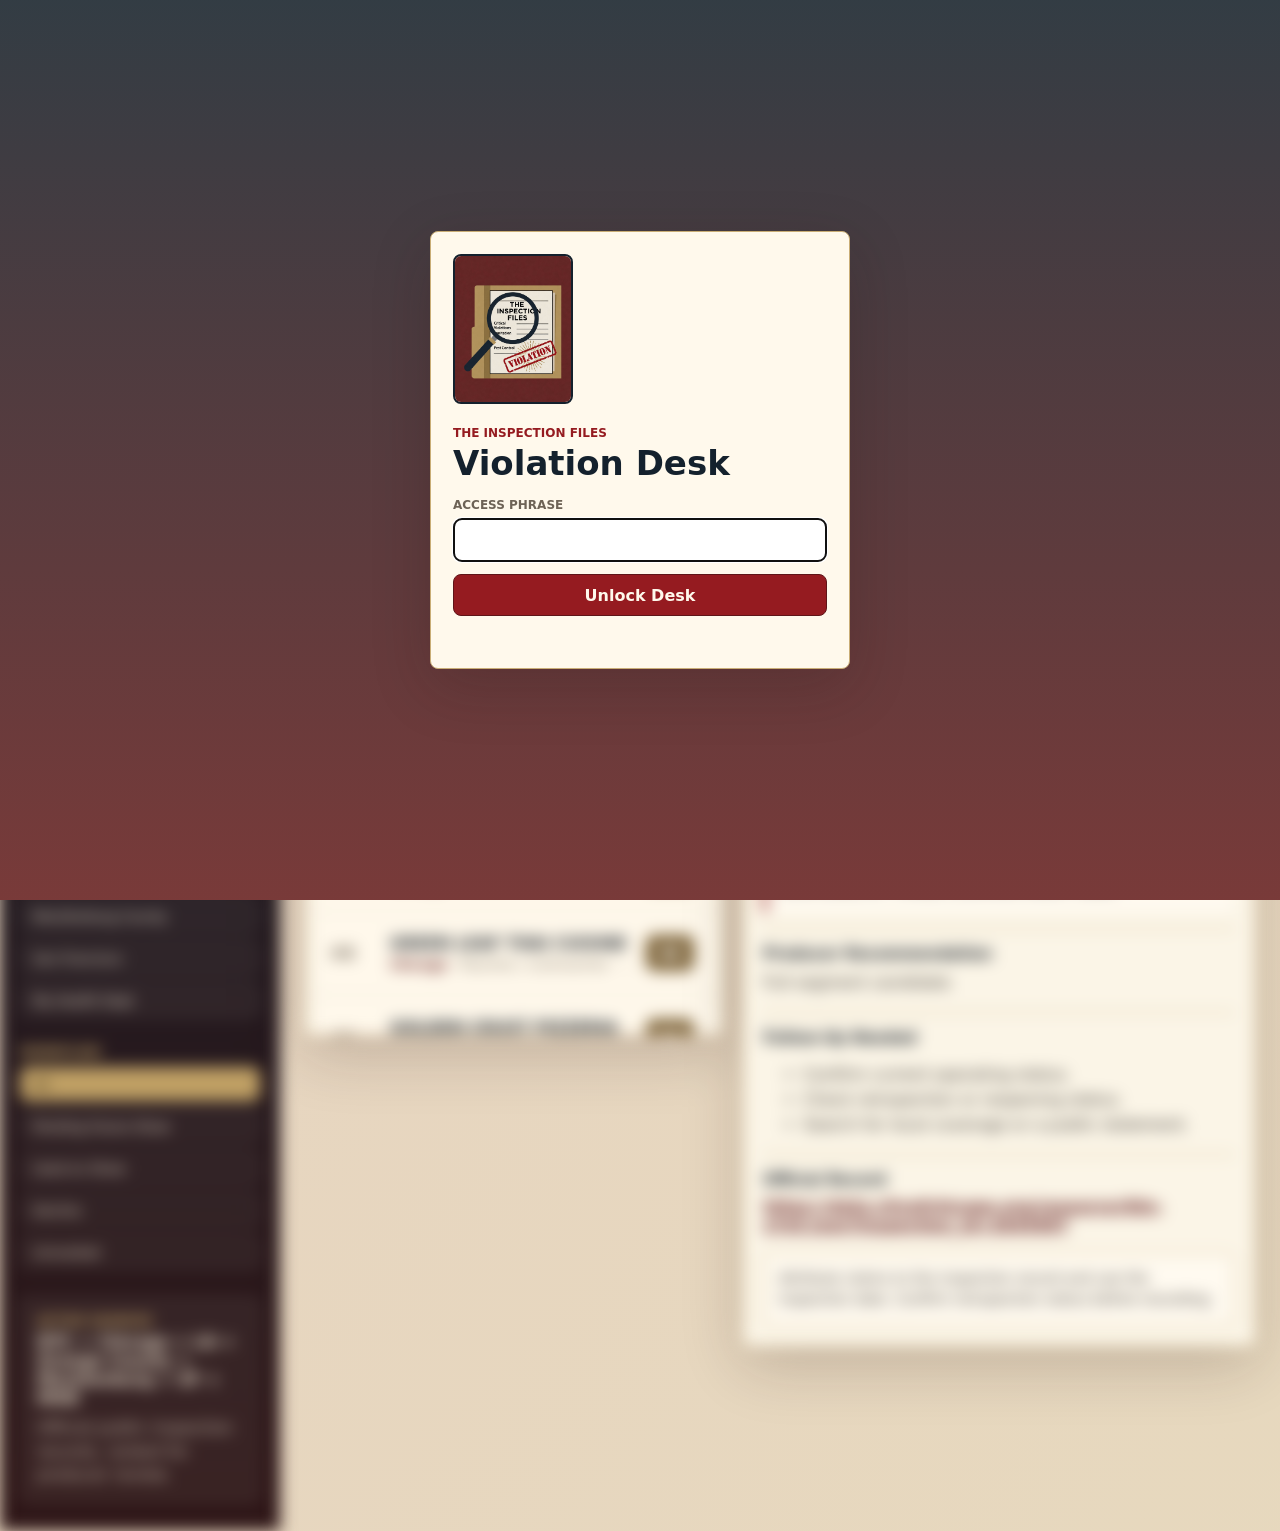
==== commit 8a9eff3a: "Refresh Violation Desk data" ====
--- a/index.html
+++ b/index.html
@@ -854,8 +854,8 @@
 
     <script>
 window.VIOLATION_DESK_DATA = {
-  "generatedAt": "2026-11-24T20:16:08+00:00",
-  "leadsReviewed": 1703,
+  "generatedAt": "2026-11-25T19:27:10+00:00",
+  "leadsReviewed": 1710,
   "activeSources": [
     "NYC",
     "Chicago",
@@ -907,28 +907,8 @@
       ]
     },
     {
-      "id": "chicago|subway|5131 s pulaski rd, chicago, il, 60632|2026-10-22|",
+      "id": "chicago|roti|80 e lake st, chicago, il, 60601|2026-11-12|",
       "rank": 3,
-      "case": "SUBWAY",
-      "score": 85,
-      "section": "The Vermin Wire",
-      "violationType": "Rodents / vermin",
-      "location": "5131 S PULASKI RD, CHICAGO, IL, 60632",
-      "inspectionDate": "2026-10-22",
-      "agency": "Chicago Department of Public Health",
-      "status": "Fail",
-      "officialRecord": "https://data.cityofchicago.org/resource/4ijn-s7e5.json?inspection_id=2645641",
-      "grossestDetail": "INSECTS, RODENTS, & ANIMALS NOT PRESENT - Comments: 6-202.15: OBSERVED OPENING AT BASE OF FRONT ENTRANCE DOOR AND RIGHT SIDE OF REAR EXIT DOOR.",
-      "producerRecommendation": "Full segment candidate",
-      "followUp": [
-        "Confirm current operating status.",
-        "Check reinspection or reopening status.",
-        "Search for local coverage or a public statement."
-      ]
-    },
-    {
-      "id": "chicago|roti|80 e lake st, chicago, il, 60601|2026-11-12|",
-      "rank": 4,
       "case": "ROTI",
       "score": 84,
       "section": "The Vermin Wire",
@@ -948,7 +928,7 @@
     },
     {
       "id": "chicago|green leaf thai cuisine|4658 n western ave, chicago, il, 60625|2026-11-10|",
-      "rank": 5,
+      "rank": 4,
       "case": "GREEN LEAF THAI CUISINE",
       "score": 84,
       "section": "The Vermin Wire",
@@ -968,7 +948,7 @@
     },
     {
       "id": "chicago|el gordo burger|2551 s kedzie ave, chicago, il, 60623|2026-11-09|",
-      "rank": 6,
+      "rank": 5,
       "case": "EL GORDO BURGER",
       "score": 84,
       "section": "The Vermin Wire",
@@ -988,7 +968,7 @@
     },
     {
       "id": "chicago|golden crust pizzeria|4620 n kedzie ave, chicago, il, 60625|2026-11-06|",
-      "rank": 7,
+      "rank": 6,
       "case": "GOLDEN CRUST PIZZERIA",
       "score": 84,
       "section": "The Vermin Wire",
@@ -1008,7 +988,7 @@
     },
     {
       "id": "chicago|brown bear academy 2 inc.|7201 s western ave, chicago, il, 60636|2026-11-05|",
-      "rank": 8,
+      "rank": 7,
       "case": "BROWN BEAR ACADEMY 2 INC.",
       "score": 84,
       "section": "The Vermin Wire",
@@ -1028,7 +1008,7 @@
     },
     {
       "id": "chicago|green leaf thai cuisine|4658 n western ave, chicago, il, 60625|2026-11-02|",
-      "rank": 9,
+      "rank": 8,
       "case": "GREEN LEAF THAI CUISINE",
       "score": 84,
       "section": "The Vermin Wire",
@@ -1047,28 +1027,8 @@
       ]
     },
     {
-      "id": "chicago|domino's pizza|3103 n clark st, chicago, il, 60657|2026-10-28|",
-      "rank": 10,
-      "case": "DOMINO'S PIZZA",
-      "score": 84,
-      "section": "The Vermin Wire",
-      "violationType": "Roaches / cockroaches",
-      "location": "3103 N CLARK ST, CHICAGO, IL, 60657",
-      "inspectionDate": "2026-10-28",
-      "agency": "Chicago Department of Public Health",
-      "status": "Fail",
-      "officialRecord": "https://data.cityofchicago.org/resource/4ijn-s7e5.json?inspection_id=2645991",
-      "grossestDetail": "NOTED 1 LIVE ROACH ACTIVITY OBSERVED INSTRUCTED TO CONSULT PEST CONTROL AS ADDITIONAL SERVICES ARE NEEDED TO MINIMIZE OR ELIMINATE ACTIVITY PRIOR TO RE-INSPECTION.",
-      "producerRecommendation": "Full segment candidate",
-      "followUp": [
-        "Confirm current operating status.",
-        "Check reinspection or reopening status.",
-        "Search for local coverage or a public statement."
-      ]
-    },
-    {
       "id": "chicago|golden crust pizzeria|4620 n kedzie ave, chicago, il, 60625|2026-10-28|",
-      "rank": 11,
+      "rank": 9,
       "case": "GOLDEN CRUST PIZZERIA",
       "score": 84,
       "section": "The Vermin Wire",
@@ -1088,7 +1048,7 @@
     },
     {
       "id": "chicago|red store market|2858 w roosevelt rd, chicago, il, 60612|2026-11-17|",
-      "rank": 12,
+      "rank": 10,
       "case": "RED STORE MARKET",
       "score": 83,
       "section": "The Vermin Wire",
@@ -1108,7 +1068,7 @@
     },
     {
       "id": "chicago|de colores mexican grill|5403 n clark st, chicago, il, 60640|2026-11-12|",
-      "rank": 13,
+      "rank": 11,
       "case": "DE COLORES MEXICAN GRILL",
       "score": 83,
       "section": "The Closure Watch",
@@ -1117,7 +1077,7 @@
       "inspectionDate": "2026-11-12",
       "agency": "Chicago Department of Public Health",
       "status": "Fail",
-      "officialRecord": "https://data.cityofchicago.org/resource/4ijn-s7e5.json?inspection_id=2646695",
+      "officialRecord": "https://data.cityofchicago.org/resource/4ijn-s7e5.json?inspection_id=2646688",
       "grossestDetail": "INSTRUCTED TO PROVIDE AN AIR GAP TO PREVENT WASTE WATER BACKING UP ONTO THE FLOOR.",
       "producerRecommendation": "Full segment candidate",
       "followUp": [
@@ -1127,8 +1087,28 @@
       ]
     },
     {
+      "id": "chicago|burger king|11601 w touhy ave, chicago, il, 60666|2026-11-05|",
+      "rank": 12,
+      "case": "BURGER KING",
+      "score": 83,
+      "section": "The Closure Watch",
+      "violationType": "Sewage / wastewater",
+      "location": "11601 W TOUHY AVE, CHICAGO, IL, 60666",
+      "inspectionDate": "2026-11-05",
+      "agency": "Chicago Department of Public Health",
+      "status": "Fail",
+      "officialRecord": "https://data.cityofchicago.org/resource/4ijn-s7e5.json?inspection_id=2646432",
+      "grossestDetail": "SEWAGE & WASTE WATER PROPERLY DISPOSED - Comments: OBSERVED INADEQUATE WASTE WATER DISPOSAL AT THREE COMPARTMENT SINK.",
+      "producerRecommendation": "Full segment candidate",
+      "followUp": [
+        "Confirm current operating status.",
+        "Check reinspection or reopening status.",
+        "Search for local coverage or a public statement."
+      ]
+    },
+    {
       "id": "chicago|the house of bing|6930 s south shore dr, chicago, il, 60649|2026-11-05|",
-      "rank": 14,
+      "rank": 13,
       "case": "THE HOUSE OF BING",
       "score": 83,
       "section": "The Closure Watch",
@@ -1147,28 +1127,8 @@
       ]
     },
     {
-      "id": "chicago|burger king|11601 w touhy ave, chicago, il, 60666|2026-11-05|",
-      "rank": 15,
-      "case": "BURGER KING",
-      "score": 83,
-      "section": "The Closure Watch",
-      "violationType": "Sewage / wastewater",
-      "location": "11601 W TOUHY AVE, CHICAGO, IL, 60666",
-      "inspectionDate": "2026-11-05",
-      "agency": "Chicago Department of Public Health",
-      "status": "Fail",
-      "officialRecord": "https://data.cityofchicago.org/resource/4ijn-s7e5.json?inspection_id=2646432",
-      "grossestDetail": "SEWAGE & WASTE WATER PROPERLY DISPOSED - Comments: OBSERVED INADEQUATE WASTE WATER DISPOSAL AT THREE COMPARTMENT SINK.",
-      "producerRecommendation": "Full segment candidate",
-      "followUp": [
-        "Confirm current operating status.",
-        "Check reinspection or reopening status.",
-        "Search for local coverage or a public statement."
-      ]
-    },
-    {
       "id": "chicago|m k poultry, inc.|2600 w 51st st, chicago, il, 60632|2026-11-03|",
-      "rank": 16,
+      "rank": 14,
       "case": "M K POULTRY, INC.",
       "score": 83,
       "section": "The Vermin Wire",
@@ -1188,7 +1148,7 @@
     },
     {
       "id": "chicago|passages  charter school|1643 w bryn mawr ave, chicago, il, 60660|2026-10-28|",
-      "rank": 17,
+      "rank": 15,
       "case": "Passages  Charter School",
       "score": 83,
       "section": "The Closure Watch",
@@ -1208,7 +1168,7 @@
     },
     {
       "id": "chicago|el pueblito mexican grill|5152 n cicero ave, chicago, il, 60630|2026-10-27|",
-      "rank": 18,
+      "rank": 16,
       "case": "EL PUEBLITO MEXICAN GRILL",
       "score": 83,
       "section": "The Closure Watch",
@@ -1228,7 +1188,7 @@
     },
     {
       "id": "chicago|family dollar|6349 s cottage grove ave, chicago, il, 60637|2026-10-27|",
-      "rank": 19,
+      "rank": 17,
       "case": "FAMILY DOLLAR",
       "score": 83,
       "section": "The Vermin Wire",
@@ -1239,6 +1199,46 @@
       "status": "Fail",
       "officialRecord": "https://data.cityofchicago.org/resource/4ijn-s7e5.json?inspection_id=2645900",
       "grossestDetail": "INSECTS, RODENTS, & ANIMALS NOT PRESENT - Comments: OBSERVED EVIDENCE OF RODENT ACTIVITY ON THE PREMISES.",
+      "producerRecommendation": "Full segment candidate",
+      "followUp": [
+        "Confirm current operating status.",
+        "Check reinspection or reopening status.",
+        "Search for local coverage or a public statement."
+      ]
+    },
+    {
+      "id": "chicago|hilltop family restaurant|2800 w foster ave, chicago, il, 60625|2026-11-24|",
+      "rank": 18,
+      "case": "HILLTOP FAMILY RESTAURANT",
+      "score": 81,
+      "section": "The Vermin Wire",
+      "violationType": "Roaches / cockroaches",
+      "location": "2800 W FOSTER AVE, CHICAGO, IL, 60625",
+      "inspectionDate": "2026-11-24",
+      "agency": "Chicago Department of Public Health",
+      "status": "Fail",
+      "officialRecord": "https://data.cityofchicago.org/resource/4ijn-s7e5.json?inspection_id=2647205",
+      "grossestDetail": "INSECTS, RODENTS, & ANIMALS NOT PRESENT - Comments: OBSERVED INSECT CARCASSES THROGHOUT THE FAICILITY INCLUDING IN SERVER STATION IN DISH AREA ON FLOOR AROUND COOLER EQUIPMENT, IN WINDOW SILL NEAR BANQUET TOILET ROOM.",
+      "producerRecommendation": "Full segment candidate",
+      "followUp": [
+        "Confirm current operating status.",
+        "Check reinspection or reopening status.",
+        "Search for local coverage or a public statement."
+      ]
+    },
+    {
+      "id": "chicago|hilltop family restaurant|2800 w foster ave, chicago, il, 60625|2026-11-16|",
+      "rank": 19,
+      "case": "HILLTOP FAMILY RESTAURANT",
+      "score": 81,
+      "section": "The Vermin Wire",
+      "violationType": "Roaches / cockroaches",
+      "location": "2800 W FOSTER AVE, CHICAGO, IL, 60625",
+      "inspectionDate": "2026-11-16",
+      "agency": "Chicago Department of Public Health",
+      "status": "Fail",
+      "officialRecord": "https://data.cityofchicago.org/resource/4ijn-s7e5.json?inspection_id=2646775",
+      "grossestDetail": "INSECTS, RODENTS, & ANIMALS NOT PRESENT - Comments: OBSERVED EVIDENCE OF RODENT ACTIVITY AND LIVE INSECT ACTIVITY IN THE FOOD PREP AREAS AND STORAGE AREAS.",
       "producerRecommendation": "Full segment candidate",
       "followUp": [
         "Confirm current operating status.",
@@ -1267,8 +1267,28 @@
       ]
     },
     {
+      "id": "chicago|taqueria mi pueblo iii inc.|2459 w 51st st, chicago, il, 60632|2026-11-12|",
+      "rank": 21,
+      "case": "TAQUERIA MI PUEBLO III INC.",
+      "score": 81,
+      "section": "The Vermin Wire",
+      "violationType": "Rodents / vermin",
+      "location": "2459 W 51ST ST, CHICAGO, IL, 60632",
+      "inspectionDate": "2026-11-12",
+      "agency": "Chicago Department of Public Health",
+      "status": "Fail",
+      "officialRecord": "https://data.cityofchicago.org/resource/4ijn-s7e5.json?inspection_id=2646654",
+      "grossestDetail": "INSECTS, RODENTS, & ANIMALS NOT PRESENT - Comments: OBSERVED OVER 100 MOUSE DROPPINGS IN FACILITY.",
+      "producerRecommendation": "Full segment candidate",
+      "followUp": [
+        "Confirm current operating status.",
+        "Check reinspection or reopening status.",
+        "Search for local coverage or a public statement."
+      ]
+    },
+    {
       "id": "chicago|m k poultry, inc.|2600 w 51st st, chicago, il, 60632|2026-11-12|",
-      "rank": 21,
+      "rank": 22,
       "case": "M K POULTRY, INC.",
       "score": 81,
       "section": "The Vermin Wire",
@@ -1278,7 +1298,7 @@
       "agency": "Chicago Department of Public Health",
       "status": "No Entry",
       "officialRecord": "https://data.cityofchicago.org/resource/4ijn-s7e5.json?inspection_id=2646694",
-      "grossestDetail": "INSECTS, RODENTS, & ANIMALS NOT PRESENT - Comments: 6-202.15: OBSERVED OPENING AT BASE OF REAR EXIT DOOR.",
+      "grossestDetail": "INSECTS, RODENTS, & ANIMALS NOT PRESENT - Comments: 6-501.111: OBSERVED PEST ACTIVITY IN FACILITY.",
       "producerRecommendation": "Full segment candidate",
       "followUp": [
         "Confirm current operating status.",
@@ -1288,7 +1308,7 @@
     },
     {
       "id": "chicago|tiny tots academy inc. 4|2454-2460 e 79th st, chicago, il, 60649|2026-11-12|",
-      "rank": 22,
+      "rank": 23,
       "case": "TINY TOTS ACADEMY INC. 4",
       "score": 81,
       "section": "The Vermin Wire",
@@ -1299,26 +1319,6 @@
       "status": "Fail",
       "officialRecord": "https://data.cityofchicago.org/resource/4ijn-s7e5.json?inspection_id=2646626",
       "grossestDetail": "INSECTS, RODENTS, & ANIMALS NOT PRESENT - Comments: OBSERVED 3 LIVE ROACHES IN \"TINY TWOS\" CLASSROOM HANDSINK CABIENT AND 3 LIVE ROACHES IN CABIENT OF HANDSINK IN 4/5 CLASSROOM.",
-      "producerRecommendation": "Full segment candidate",
-      "followUp": [
-        "Confirm current operating status.",
-        "Check reinspection or reopening status.",
-        "Search for local coverage or a public statement."
-      ]
-    },
-    {
-      "id": "chicago|taqueria mi pueblo iii inc.|2459 w 51st st, chicago, il, 60632|2026-11-12|",
-      "rank": 23,
-      "case": "TAQUERIA MI PUEBLO III INC.",
-      "score": 81,
-      "section": "The Vermin Wire",
-      "violationType": "Rodents / vermin",
-      "location": "2459 W 51ST ST, CHICAGO, IL, 60632",
-      "inspectionDate": "2026-11-12",
-      "agency": "Chicago Department of Public Health",
-      "status": "Fail",
-      "officialRecord": "https://data.cityofchicago.org/resource/4ijn-s7e5.json?inspection_id=2646654",
-      "grossestDetail": "INSECTS, RODENTS, & ANIMALS NOT PRESENT - Comments: OBSERVED OVER 100 MOUSE DROPPINGS IN FACILITY.",
       "producerRecommendation": "Full segment candidate",
       "followUp": [
         "Confirm current operating status.",
@@ -1337,7 +1337,7 @@
       "inspectionDate": "2026-11-10",
       "agency": "Chicago Department of Public Health",
       "status": "Fail",
-      "officialRecord": "https://data.cityofchicago.org/resource/4ijn-s7e5.json?inspection_id=2646588",
+      "officialRecord": "https://data.cityofchicago.org/resource/4ijn-s7e5.json?inspection_id=2646598",
       "grossestDetail": "INSECTS, RODENTS, & ANIMALS NOT PRESENT - Comments: OBSERVED EVIDENCE OF 2- LIVE ROACHES CRAWLING ON LOWER WALL BEHIND AND ON FLOOR UNDER DISH WASHING MACHINE.",
       "producerRecommendation": "Full segment candidate",
       "followUp": [
@@ -1447,18 +1447,18 @@
       ]
     },
     {
-      "id": "chicago|the austin oasis, llc|901 s austin blvd, chicago, il, 60644|2026-11-04|",
+      "id": "chicago|tuk tuk thai isan street food wicker park|1500 w division st, chicago, il, 60642|2026-11-05|",
       "rank": 30,
-      "case": "THE AUSTIN OASIS, LLC",
+      "case": "TUK TUK THAI ISAN STREET FOOD WICKER PARK",
       "score": 81,
       "section": "The Vermin Wire",
       "violationType": "Roaches / cockroaches",
-      "location": "901 S AUSTIN BLVD, CHICAGO, IL, 60644",
-      "inspectionDate": "2026-11-04",
-      "agency": "Chicago Department of Public Health",
-      "status": "Fail",
-      "officialRecord": "https://data.cityofchicago.org/resource/4ijn-s7e5.json?inspection_id=2646346",
-      "grossestDetail": "INSECTS, RODENTS, & ANIMALS NOT PRESENT - Comments: OBSERVED OVER 100 MICE DROPPINGS SCATTERED INSIDE MULTI-USE EQUIPMENT, ON ROLLING CARTS, SHELVING UNITS, PLATE HOLDERS, ON FLOOR ALONG WALLS AND CORNERS IN PREP, STORAGE, DISHWASHING, AND DINING AREAS.",
+      "location": "1500 W DIVISION ST, CHICAGO, IL, 60642",
+      "inspectionDate": "2026-11-05",
+      "agency": "Chicago Department of Public Health",
+      "status": "Fail",
+      "officialRecord": "https://data.cityofchicago.org/resource/4ijn-s7e5.json?inspection_id=2646435",
+      "grossestDetail": "TOXIC SUBSTANCES PROPERLY IDENTIFIED, STORED, & USED - Comments: OBSERVED VARIOUS UNNAPROVED PESTICIDE SPRAYS AND CHEMICALS (HOT SHOT, RAID TERRO FLY SPRAYER INTENDED FOR THE CONTROL OF COCKROACHES AND FLIES.",
       "producerRecommendation": "Full segment candidate",
       "followUp": [
         "Confirm current operating status.",
@@ -1487,8 +1487,28 @@
       ]
     },
     {
+      "id": "chicago|the austin oasis, llc|901 s austin blvd, chicago, il, 60644|2026-11-04|",
+      "rank": 32,
+      "case": "THE AUSTIN OASIS, LLC",
+      "score": 81,
+      "section": "The Vermin Wire",
+      "violationType": "Roaches / cockroaches",
+      "location": "901 S AUSTIN BLVD, CHICAGO, IL, 60644",
+      "inspectionDate": "2026-11-04",
+      "agency": "Chicago Department of Public Health",
+      "status": "Fail",
+      "officialRecord": "https://data.cityofchicago.org/resource/4ijn-s7e5.json?inspection_id=2646346",
+      "grossestDetail": "INSECTS, RODENTS, & ANIMALS NOT PRESENT - Comments: OBSERVED OVER 100 MICE DROPPINGS SCATTERED INSIDE MULTI-USE EQUIPMENT, ON ROLLING CARTS, SHELVING UNITS, PLATE HOLDERS, ON FLOOR ALONG WALLS AND CORNERS IN PREP, STORAGE, DISHWASHING, AND DINING AREAS.",
+      "producerRecommendation": "Full segment candidate",
+      "followUp": [
+        "Confirm current operating status.",
+        "Check reinspection or reopening status.",
+        "Search for local coverage or a public statement."
+      ]
+    },
+    {
       "id": "chicago|barba yianni taverna inc.|4761 n lincoln ave, chicago, il, 60625|2026-11-03|",
-      "rank": 32,
+      "rank": 33,
       "case": "BARBA YIANNI TAVERNA INC.",
       "score": 81,
       "section": "The Vermin Wire",
@@ -1508,7 +1528,7 @@
     },
     {
       "id": "chicago|west austin development center|4920 w madison st, chicago, il, 60644|2026-11-03|",
-      "rank": 33,
+      "rank": 34,
       "case": "WEST AUSTIN DEVELOPMENT CENTER",
       "score": 81,
       "section": "The Vermin Wire",
@@ -1528,7 +1548,7 @@
     },
     {
       "id": "chicago|grand foods|5202 w grand ave, chicago, il, 60639|2026-11-03|",
-      "rank": 34,
+      "rank": 35,
       "case": "GRAND FOODS",
       "score": 81,
       "section": "The Vermin Wire",
@@ -1539,26 +1559,6 @@
       "status": "Fail",
       "officialRecord": "https://data.cityofchicago.org/resource/4ijn-s7e5.json?inspection_id=2646226",
       "grossestDetail": "INSECTS, RODENTS, & ANIMALS NOT PRESENT - Comments: OBSERVED LIVE PEST ACTIVITY WITH APPROX.",
-      "producerRecommendation": "Full segment candidate",
-      "followUp": [
-        "Confirm current operating status.",
-        "Check reinspection or reopening status.",
-        "Search for local coverage or a public statement."
-      ]
-    },
-    {
-      "id": "chicago|la tropicana|3601 w north ave, chicago, il, 60647|2026-11-02|",
-      "rank": 35,
-      "case": "LA TROPICANA",
-      "score": 81,
-      "section": "The Vermin Wire",
-      "violationType": "Rodents / vermin",
-      "location": "3601 W NORTH AVE, CHICAGO, IL, 60647",
-      "inspectionDate": "2026-11-02",
-      "agency": "Chicago Department of Public Health",
-      "status": "Fail",
-      "officialRecord": "https://data.cityofchicago.org/resource/4ijn-s7e5.json?inspection_id=2646191",
-      "grossestDetail": "INSECTS, RODENTS, & ANIMALS NOT PRESENT - Comments: OBSERVED GAP OPENINGS APPROX:1\" INCH AT BOTTOM OF SIDE BASEMENT DOOR.INSTRUCTED TO MAKE DOORS TIGHT FITTING ALL ACROSS THE BOTTOM TO PREVENT PEST ENTRY AND TO MAINTAIN.",
       "producerRecommendation": "Full segment candidate",
       "followUp": [
         "Confirm current operating status.",
@@ -1587,8 +1587,28 @@
       ]
     },
     {
+      "id": "chicago|la tropicana|3601 w north ave, chicago, il, 60647|2026-11-02|",
+      "rank": 37,
+      "case": "LA TROPICANA",
+      "score": 81,
+      "section": "The Vermin Wire",
+      "violationType": "Rodents / vermin",
+      "location": "3601 W NORTH AVE, CHICAGO, IL, 60647",
+      "inspectionDate": "2026-11-02",
+      "agency": "Chicago Department of Public Health",
+      "status": "Fail",
+      "officialRecord": "https://data.cityofchicago.org/resource/4ijn-s7e5.json?inspection_id=2646191",
+      "grossestDetail": "INSECTS, RODENTS, & ANIMALS NOT PRESENT - Comments: OBSERVED GAP OPENINGS APPROX:1\" INCH AT BOTTOM OF SIDE BASEMENT DOOR.INSTRUCTED TO MAKE DOORS TIGHT FITTING ALL ACROSS THE BOTTOM TO PREVENT PEST ENTRY AND TO MAINTAIN.",
+      "producerRecommendation": "Full segment candidate",
+      "followUp": [
+        "Confirm current operating status.",
+        "Check reinspection or reopening status.",
+        "Search for local coverage or a public statement."
+      ]
+    },
+    {
       "id": "chicago|early start daycare center|342 s laramie ave, chicago, il, 60644|2026-11-02|",
-      "rank": 37,
+      "rank": 38,
       "case": "EARLY START DAYCARE CENTER",
       "score": 81,
       "section": "The Vermin Wire",
@@ -1608,7 +1628,7 @@
     },
     {
       "id": "chicago|new love city|3901 s california ave, chicago, il, 60632|2026-11-02|",
-      "rank": 38,
+      "rank": 39,
       "case": "NEW LOVE CITY",
       "score": 81,
       "section": "The Vermin Wire",
@@ -1628,7 +1648,7 @@
     },
     {
       "id": "chicago|r & a sourdough|942 w huron st, chicago, il, 60642|2026-10-30|",
-      "rank": 39,
+      "rank": 40,
       "case": "R & A SOURDOUGH",
       "score": 81,
       "section": "The Vermin Wire",
@@ -1648,7 +1668,7 @@
     },
     {
       "id": "chicago|le popular bakery|2809 w 63rd st, chicago, il, 60629|2026-10-30|",
-      "rank": 40,
+      "rank": 41,
       "case": "LE POPULAR BAKERY",
       "score": 81,
       "section": "The Vermin Wire",
@@ -1668,7 +1688,7 @@
     },
     {
       "id": "chicago|the bad apple|4300-4304 n lincoln ave, chicago, il, 60618|2026-10-29|",
-      "rank": 41,
+      "rank": 42,
       "case": "THE BAD APPLE",
       "score": 81,
       "section": "The Vermin Wire",
@@ -1688,7 +1708,7 @@
     },
     {
       "id": "chicago|taqueria el sauz|2000 w 51st st, chicago, il, 60609|2026-10-29|",
-      "rank": 42,
+      "rank": 43,
       "case": "TAQUERIA EL SAUZ",
       "score": 81,
       "section": "The Vermin Wire",
@@ -1708,7 +1728,7 @@
     },
     {
       "id": "chicago|al kabeer restaurant|6426 n western ave, chicago, il, 60645|2026-10-29|",
-      "rank": 43,
+      "rank": 44,
       "case": "AL KABEER RESTAURANT",
       "score": 81,
       "section": "The Vermin Wire",
@@ -1719,26 +1739,6 @@
       "status": "Fail",
       "officialRecord": "https://data.cityofchicago.org/resource/4ijn-s7e5.json?inspection_id=2646056",
       "grossestDetail": "INSECTS, RODENTS, & ANIMALS NOT PRESENT - Comments: 6-501.111  OBSERVED 4 LIVE COCKROACHES ON THE WALL OF THE FOOD PREP AREA NEXT TO THE 3-COMPARTMENT SINK, IN A CARDBOARD BOX IN THE REAR HALLWAY STORAGE AREA AND ABOVE THE EXPOSED HAND WASHING SINK LOCATED...",
-      "producerRecommendation": "Full segment candidate",
-      "followUp": [
-        "Confirm current operating status.",
-        "Check reinspection or reopening status.",
-        "Search for local coverage or a public statement."
-      ]
-    },
-    {
-      "id": "chicago|columbus manor residential care & home|5107-5121 w jackson blvd, chicago, il, 60644|2026-10-28|",
-      "rank": 44,
-      "case": "COLUMBUS MANOR RESIDENTIAL CARE & HOME",
-      "score": 81,
-      "section": "The Vermin Wire",
-      "violationType": "Rodents / vermin",
-      "location": "5107-5121 W JACKSON BLVD, CHICAGO, IL, 60644",
-      "inspectionDate": "2026-10-28",
-      "agency": "Chicago Department of Public Health",
-      "status": "Fail",
-      "officialRecord": "https://data.cityofchicago.org/resource/4ijn-s7e5.json?inspection_id=2645976",
-      "grossestDetail": "INSECTS, RODENTS, & ANIMALS NOT PRESENT - Comments: 6-202.15 OBSERVED 1/4\" GAP AT BOTTOM OF ENTRANCE AND EXIT DOORS.",
       "producerRecommendation": "Full segment candidate",
       "followUp": [
         "Confirm current operating status.",
@@ -1767,8 +1767,48 @@
       ]
     },
     {
+      "id": "chicago|columbus manor residential care & home|5107-5121 w jackson blvd, chicago, il, 60644|2026-10-28|",
+      "rank": 46,
+      "case": "COLUMBUS MANOR RESIDENTIAL CARE & HOME",
+      "score": 81,
+      "section": "The Vermin Wire",
+      "violationType": "Rodents / vermin",
+      "location": "5107-5121 W JACKSON BLVD, CHICAGO, IL, 60644",
+      "inspectionDate": "2026-10-28",
+      "agency": "Chicago Department of Public Health",
+      "status": "Fail",
+      "officialRecord": "https://data.cityofchicago.org/resource/4ijn-s7e5.json?inspection_id=2645976",
+      "grossestDetail": "INSECTS, RODENTS, & ANIMALS NOT PRESENT - Comments: 6-202.15 OBSERVED 1/4\" GAP AT BOTTOM OF ENTRANCE AND EXIT DOORS.",
+      "producerRecommendation": "Full segment candidate",
+      "followUp": [
+        "Confirm current operating status.",
+        "Check reinspection or reopening status.",
+        "Search for local coverage or a public statement."
+      ]
+    },
+    {
+      "id": "chicago|domino's pizza|3103 n clark st, chicago, il, 60657|2026-10-28|",
+      "rank": 47,
+      "case": "DOMINO'S PIZZA",
+      "score": 81,
+      "section": "The Vermin Wire",
+      "violationType": "Roaches / cockroaches",
+      "location": "3103 N CLARK ST, CHICAGO, IL, 60657",
+      "inspectionDate": "2026-10-28",
+      "agency": "Chicago Department of Public Health",
+      "status": "Fail",
+      "officialRecord": "https://data.cityofchicago.org/resource/4ijn-s7e5.json?inspection_id=2645991",
+      "grossestDetail": "NOTED 1 LIVE ROACH ACTIVITY OBSERVED INSTRUCTED TO CONSULT PEST CONTROL AS ADDITIONAL SERVICES ARE NEEDED TO MINIMIZE OR ELIMINATE ACTIVITY PRIOR TO RE-INSPECTION.",
+      "producerRecommendation": "Full segment candidate",
+      "followUp": [
+        "Confirm current operating status.",
+        "Check reinspection or reopening status.",
+        "Search for local coverage or a public statement."
+      ]
+    },
+    {
       "id": "chicago|jr's jamaican tropical cafe|2200 e 79th st, chicago, il, 60649|2026-10-26|",
-      "rank": 46,
+      "rank": 48,
       "case": "JR'S JAMAICAN TROPICAL CAFE",
       "score": 81,
       "section": "The Vermin Wire",
@@ -1788,7 +1828,7 @@
     },
     {
       "id": "chicago|jojigyros 786 inc.|2518 e 79th st, chicago, il, 60649|2026-10-26|",
-      "rank": 47,
+      "rank": 49,
       "case": "JOJIGYROS 786 INC.",
       "score": 81,
       "section": "The Vermin Wire",
@@ -1807,28 +1847,8 @@
       ]
     },
     {
-      "id": "chicago|aldi's foods belmont|3320 w belmont ave, chicago, il, 60618|2026-10-23|",
-      "rank": 48,
-      "case": "Aldi's Foods Belmont",
-      "score": 81,
-      "section": "The Vermin Wire",
-      "violationType": "Rodents / vermin",
-      "location": "3320 W Belmont AVE, CHICAGO, IL, 60618",
-      "inspectionDate": "2026-10-23",
-      "agency": "Chicago Department of Public Health",
-      "status": "Fail",
-      "officialRecord": "https://data.cityofchicago.org/resource/4ijn-s7e5.json?inspection_id=2645727",
-      "grossestDetail": "INSECTS, RODENTS, & ANIMALS NOT PRESENT - Comments: IMPROPER PEST CONTROL ON PREMISES.",
-      "producerRecommendation": "Full segment candidate",
-      "followUp": [
-        "Confirm current operating status.",
-        "Check reinspection or reopening status.",
-        "Search for local coverage or a public statement."
-      ]
-    },
-    {
       "id": "chicago|macaroni grill|11601 w touhy ave, chicago, il, 60666|2026-10-23|",
-      "rank": 49,
+      "rank": 50,
       "case": "MACARONI GRILL",
       "score": 81,
       "section": "The Vermin Wire",
@@ -1847,8 +1867,28 @@
       ]
     },
     {
+      "id": "chicago|aldi's foods belmont|3320 w belmont ave, chicago, il, 60618|2026-10-23|",
+      "rank": 51,
+      "case": "Aldi's Foods Belmont",
+      "score": 81,
+      "section": "The Vermin Wire",
+      "violationType": "Rodents / vermin",
+      "location": "3320 W Belmont AVE, CHICAGO, IL, 60618",
+      "inspectionDate": "2026-10-23",
+      "agency": "Chicago Department of Public Health",
+      "status": "Fail",
+      "officialRecord": "https://data.cityofchicago.org/resource/4ijn-s7e5.json?inspection_id=2645727",
+      "grossestDetail": "INSECTS, RODENTS, & ANIMALS NOT PRESENT - Comments: IMPROPER PEST CONTROL ON PREMISES.",
+      "producerRecommendation": "Full segment candidate",
+      "followUp": [
+        "Confirm current operating status.",
+        "Check reinspection or reopening status.",
+        "Search for local coverage or a public statement."
+      ]
+    },
+    {
       "id": "chicago|macaroni grill|11601 w touhy ave, chicago, il, 60666|2026-10-22|",
-      "rank": 50,
+      "rank": 52,
       "case": "MACARONI GRILL",
       "score": 81,
       "section": "The Vermin Wire",
@@ -1867,28 +1907,8 @@
       ]
     },
     {
-      "id": "chicago|domino's pizza|3103 n clark st, chicago, il, 60657|2026-10-21|",
-      "rank": 51,
-      "case": "DOMINO'S PIZZA",
-      "score": 81,
-      "section": "The Vermin Wire",
-      "violationType": "Roaches / cockroaches",
-      "location": "3103 N CLARK ST, CHICAGO, IL, 60657",
-      "inspectionDate": "2026-10-21",
-      "agency": "Chicago Department of Public Health",
-      "status": "Fail",
-      "officialRecord": "https://data.cityofchicago.org/resource/4ijn-s7e5.json?inspection_id=2645627",
-      "grossestDetail": "INSECTS, RODENTS, & ANIMALS NOT PRESENT - Comments: OBSERVED PEST ACTIVITY WITH APPROX.",
-      "producerRecommendation": "Full segment candidate",
-      "followUp": [
-        "Confirm current operating status.",
-        "Check reinspection or reopening status.",
-        "Search for local coverage or a public statement."
-      ]
-    },
-    {
       "id": "mecklenburg_county|rio 150|16801 caldwell creek dr` \n \nhuntersville, nc 28078|8/5/2026|20600110472",
-      "rank": 52,
+      "rank": 53,
       "case": "RIO 150",
       "score": 81,
       "section": "The Vermin Wire",
@@ -1908,7 +1928,7 @@
     },
     {
       "id": "mecklenburg_county|rio 150|16801 caldwell creek dr` \n \nhuntersville, nc 28078|8/17/2026|20600110472",
-      "rank": 53,
+      "rank": 54,
       "case": "RIO 150",
       "score": 81,
       "section": "The Vermin Wire",
@@ -1927,8 +1947,48 @@
       ]
     },
     {
+      "id": "chicago|7 oceans sale market|3452 w chicago ave, chicago, il, 60651|2026-11-23|",
+      "rank": 55,
+      "case": "7 OCEANS SALE MARKET",
+      "score": 80,
+      "section": "The Vermin Wire",
+      "violationType": "Rodents / vermin",
+      "location": "3452 W CHICAGO AVE, CHICAGO, IL, 60651",
+      "inspectionDate": "2026-11-23",
+      "agency": "Chicago Department of Public Health",
+      "status": "Fail",
+      "officialRecord": "https://data.cityofchicago.org/resource/4ijn-s7e5.json?inspection_id=2647109",
+      "grossestDetail": "INSECTS, RODENTS, & ANIMALS NOT PRESENT - Comments: OBSERVED EVIDENCE OF PEST ACTIVITY ON THE PREMISES.OBSERVED APPROXIMATELY 15 RODENT (RAT) DROPPINGS ON THE FLOOR AND ON STORAGE RACK AT REAR CLUTTERED STORAGE AREA.INSTRUCTED TO DETAIL CLEAN AND REMOVE ALL...",
+      "producerRecommendation": "Full segment candidate",
+      "followUp": [
+        "Confirm current operating status.",
+        "Check reinspection or reopening status.",
+        "Search for local coverage or a public statement."
+      ]
+    },
+    {
+      "id": "chicago|phil's pizza d'oro|5804 n milwaukee ave, chicago, il, 60646|2026-11-23|",
+      "rank": 56,
+      "case": "PHIL'S PIZZA D'ORO",
+      "score": 80,
+      "section": "The Closure Watch",
+      "violationType": "Sewage / wastewater",
+      "location": "5804 N MILWAUKEE AVE, CHICAGO, IL, 60646",
+      "inspectionDate": "2026-11-23",
+      "agency": "Chicago Department of Public Health",
+      "status": "Fail",
+      "officialRecord": "https://data.cityofchicago.org/resource/4ijn-s7e5.json?inspection_id=2647112",
+      "grossestDetail": "SEWAGE & WASTE WATER PROPERLY DISPOSED - Comments: OBSERVED IMPROPER PLUMBING AND SEWAGE WATER POURING OUT OF THE BROKEN DRAIN LINE IN THE BASEMENT DRY STORAGE AREA.",
+      "producerRecommendation": "Full segment candidate",
+      "followUp": [
+        "Confirm current operating status.",
+        "Check reinspection or reopening status.",
+        "Search for local coverage or a public statement."
+      ]
+    },
+    {
       "id": "chicago|fiesta tamaleria el barrio, inc.|1820 w 18th st, chicago, il, 60608|2026-11-18|",
-      "rank": 54,
+      "rank": 57,
       "case": "FIESTA TAMALERIA EL BARRIO, INC.",
       "score": 80,
       "section": "The Closure Watch",
@@ -1948,7 +2008,7 @@
     },
     {
       "id": "chicago|1st hunan spring, inc|5279 n elston ave, chicago, il, 60630|2026-11-02|",
-      "rank": 55,
+      "rank": 58,
       "case": "1st HUNAN SPRING, INC",
       "score": 80,
       "section": "The Closure Watch",
@@ -1968,7 +2028,7 @@
     },
     {
       "id": "la_county_closures|qin west chinese cuisine|727 n broadway ste 111, los angeles|04/09/2026|",
-      "rank": 56,
+      "rank": 59,
       "case": "QIN WEST CHINESE CUISINE",
       "score": 80,
       "section": "The Vermin Wire",
@@ -1988,7 +2048,7 @@
     },
     {
       "id": "la_county_closures|qin west chinese cuisine|727 n broadway ste 111, los angeles|03/26/2026|",
-      "rank": 57,
+      "rank": 60,
       "case": "QIN WEST CHINESE CUISINE",
       "score": 80,
       "section": "The Vermin Wire",
@@ -2008,7 +2068,7 @@
     },
     {
       "id": "la_county_closures|qin west chinese cuisine|727 n broadway ste 111, los angeles|03/23/2026|",
-      "rank": 58,
+      "rank": 61,
       "case": "QIN WEST CHINESE CUISINE",
       "score": 80,
       "section": "The Vermin Wire",
@@ -2028,7 +2088,7 @@
     },
     {
       "id": "chicago|la chaparrita|4559 s richmond st, chicago, il, 60632|2026-11-19|",
-      "rank": 59,
+      "rank": 62,
       "case": "LA CHAPARRITA",
       "score": 79,
       "section": "The Vermin Wire",
@@ -2048,7 +2108,7 @@
     },
     {
       "id": "chicago|the austin oasis, llc|901 s austin blvd, chicago, il, 60644|2026-11-12|",
-      "rank": 60,
+      "rank": 63,
       "case": "THE AUSTIN OASIS, LLC",
       "score": 79,
       "section": "The Vermin Wire",
@@ -2068,7 +2128,7 @@
     },
     {
       "id": "chicago|grand foods|5202 w grand ave, chicago, il, 60639|2026-11-12|",
-      "rank": 61,
+      "rank": 64,
       "case": "GRAND FOODS",
       "score": 79,
       "section": "The Vermin Wire",
@@ -2088,7 +2148,7 @@
     },
     {
       "id": "chicago|the bad apple|4300-4304 n lincoln ave, chicago, il, 60618|2026-11-05|",
-      "rank": 62,
+      "rank": 65,
       "case": "THE BAD APPLE",
       "score": 79,
       "section": "The Vermin Wire",
@@ -2108,7 +2168,7 @@
     },
     {
       "id": "chicago|chipotle mexican grill|2302 w 95th st, chicago, il, 60643|2026-10-26|",
-      "rank": 63,
+      "rank": 66,
       "case": "CHIPOTLE MEXICAN GRILL",
       "score": 79,
       "section": "The Vermin Wire",
@@ -2128,7 +2188,7 @@
     },
     {
       "id": "mecklenburg_county|brixx wood fired pizza|9820 rea rd suite f\n \ncharlotte, nc 28277|9/9/2026|2060015591",
-      "rank": 64,
+      "rank": 67,
       "case": "BRIXX WOOD FIRED PIZZA",
       "score": 79,
       "section": "The Vermin Wire",
@@ -2147,18 +2207,138 @@
       ]
     },
     {
-      "id": "mecklenburg_county|sabor latin street grill|1616 camden rd suite 100\n \ncharlotte, nc 28203|8/26/2026|20600111590",
-      "rank": 65,
-      "case": "SABOR LATIN STREET GRILL",
-      "score": 79,
-      "section": "The Vermin Wire",
-      "violationType": "Rodents / vermin",
-      "location": "1616 CAMDEN RD SUITE 100\n \nCHARLOTTE, NC 28203",
-      "inspectionDate": "8/26/2026",
-      "agency": "Mecklenburg County Health Department",
-      "status": "Score 98 / Grade A",
-      "officialRecord": "https://public.cdpehs.com/NCENVPBL/ESTABLISHMENT/ShowESTABLISHMENTTablePage.aspx?ESTTST_CTY=60",
-      "grossestDetail": "38 - Insects & rodents not present; no unauthorized animals: 6-501.111 Keep the premises free of insects, rodents, and other pests.",
+      "id": "chicago|hon kee bbq & seafood restaurant inc|5009 n winthrop ave, chicago, il, 60640|2026-11-23|",
+      "rank": 68,
+      "case": "HON KEE BBQ & SEAFOOD RESTAURANT INC",
+      "score": 78,
+      "section": "The Vermin Wire",
+      "violationType": "Rodents / vermin",
+      "location": "5009 N WINTHROP AVE, CHICAGO, IL, 60640",
+      "inspectionDate": "2026-11-23",
+      "agency": "Chicago Department of Public Health",
+      "status": "Fail",
+      "officialRecord": "https://data.cityofchicago.org/resource/4ijn-s7e5.json?inspection_id=2647130",
+      "grossestDetail": "INSECTS, RODENTS, & ANIMALS NOT PRESENT - Comments: NOTED OVER 50 MICE DROPPING ON FLOOR AROUND ALONG THE WALLBASE OF THE KITCHEN PREP AREA, DISHWASHING AREA AND DRY STORAGE AREA.",
+      "producerRecommendation": "Full segment candidate",
+      "followUp": [
+        "Confirm current operating status.",
+        "Check reinspection or reopening status.",
+        "Search for local coverage or a public statement."
+      ]
+    },
+    {
+      "id": "chicago|mohsen food mart inc|4156 w cermak rd, chicago, il, 60623|2026-11-23|",
+      "rank": 69,
+      "case": "MOHSEN FOOD MART INC",
+      "score": 78,
+      "section": "The Vermin Wire",
+      "violationType": "Roaches / cockroaches",
+      "location": "4156 W CERMAK RD, CHICAGO, IL, 60623",
+      "inspectionDate": "2026-11-23",
+      "agency": "Chicago Department of Public Health",
+      "status": "Fail",
+      "officialRecord": "https://data.cityofchicago.org/resource/4ijn-s7e5.json?inspection_id=2647153",
+      "grossestDetail": "INSECTS, RODENTS, & ANIMALS NOT PRESENT - Comments: OBSERVED THREE LIVE ROACHES CRAWLING ON 3-COMPARTMENT SINK, OVER 60 MICE DROPPINGS SCATTERED ON STAIRWAY AND FLOOR IN BASEMENT.",
+      "producerRecommendation": "Full segment candidate",
+      "followUp": [
+        "Confirm current operating status.",
+        "Check reinspection or reopening status.",
+        "Search for local coverage or a public statement."
+      ]
+    },
+    {
+      "id": "chicago|ezankaya|1320-1322 w devon ave, chicago, il, 60660|2026-11-23|",
+      "rank": 70,
+      "case": "EZANKAYA",
+      "score": 78,
+      "section": "The Vermin Wire",
+      "violationType": "Roaches / cockroaches",
+      "location": "1320-1322 W DEVON AVE, CHICAGO, IL, 60660",
+      "inspectionDate": "2026-11-23",
+      "agency": "Chicago Department of Public Health",
+      "status": "Pass w/ Conditions",
+      "officialRecord": "https://data.cityofchicago.org/resource/4ijn-s7e5.json?inspection_id=2647180",
+      "grossestDetail": "MUST ALSO CLEAN AND REMOVE DEAD ROACHES.",
+      "producerRecommendation": "Full segment candidate",
+      "followUp": [
+        "Confirm current operating status.",
+        "Check reinspection or reopening status.",
+        "Search for local coverage or a public statement."
+      ]
+    },
+    {
+      "id": "chicago|wee read day care academy|5624 w madison st, chicago, il, 60644|2026-11-18|",
+      "rank": 71,
+      "case": "Wee Read Day Care Academy",
+      "score": 78,
+      "section": "The Vermin Wire",
+      "violationType": "Rodents / vermin",
+      "location": "5624 W MADISON ST, CHICAGO, IL, 60644",
+      "inspectionDate": "2026-11-18",
+      "agency": "Chicago Department of Public Health",
+      "status": "Fail",
+      "officialRecord": "https://data.cityofchicago.org/resource/4ijn-s7e5.json?inspection_id=2646936",
+      "grossestDetail": "INSECTS, RODENTS, & ANIMALS NOT PRESENT - Comments: OBSERVED OVER 30 MICE DROPPINGS SCATTERED ON FLOOR, SHELVES AND CUBBIES IN PREP, STORAGE, CLASSROOM AND OFFICE AREAS.",
+      "producerRecommendation": "Full segment candidate",
+      "followUp": [
+        "Confirm current operating status.",
+        "Check reinspection or reopening status.",
+        "Search for local coverage or a public statement."
+      ]
+    },
+    {
+      "id": "chicago|power day care center|725 w 123rd st, chicago, il, 60628|2026-11-18|",
+      "rank": 72,
+      "case": "POWER DAY CARE CENTER",
+      "score": 78,
+      "section": "The Vermin Wire",
+      "violationType": "Rodents / vermin",
+      "location": "725 W 123RD ST, CHICAGO, IL, 60628",
+      "inspectionDate": "2026-11-18",
+      "agency": "Chicago Department of Public Health",
+      "status": "Fail",
+      "officialRecord": "https://data.cityofchicago.org/resource/4ijn-s7e5.json?inspection_id=2646941",
+      "grossestDetail": "INSECTS, RODENTS, & ANIMALS NOT PRESENT - Comments: FOUND THE REAR EXIT DOOR BY THE STAFF'S TOILET ROOM WITH 1/2\" GAP UNDERNEATH MAKING IT NOT RODENT/INSECT PROOFED.",
+      "producerRecommendation": "Full segment candidate",
+      "followUp": [
+        "Confirm current operating status.",
+        "Check reinspection or reopening status.",
+        "Search for local coverage or a public statement."
+      ]
+    },
+    {
+      "id": "chicago|gorditas aguascalientes|5249 s kedzie ave, chicago, il, 60632|2026-11-18|",
+      "rank": 73,
+      "case": "GORDITAS AGUASCALIENTES",
+      "score": 78,
+      "section": "The Vermin Wire",
+      "violationType": "Rodents / vermin",
+      "location": "5249 S KEDZIE AVE, CHICAGO, IL, 60632",
+      "inspectionDate": "2026-11-18",
+      "agency": "Chicago Department of Public Health",
+      "status": "Fail",
+      "officialRecord": "https://data.cityofchicago.org/resource/4ijn-s7e5.json?inspection_id=2646972",
+      "grossestDetail": "INSECTS, RODENTS, & ANIMALS NOT PRESENT - Comments: OBSERVED APPROXIMATELY 20 MOUSE DROPPINGS IN FACILITY IN BASEMENT.",
+      "producerRecommendation": "Full segment candidate",
+      "followUp": [
+        "Confirm current operating status.",
+        "Check reinspection or reopening status.",
+        "Search for local coverage or a public statement."
+      ]
+    },
+    {
+      "id": "chicago|family dollar #5630|8030 s halsted st, chicago, il, 60620|2026-11-18|",
+      "rank": 74,
+      "case": "FAMILY DOLLAR #5630",
+      "score": 78,
+      "section": "The Vermin Wire",
+      "violationType": "Rodents / vermin",
+      "location": "8030 S HALSTED ST, CHICAGO, IL, 60620",
+      "inspectionDate": "2026-11-18",
+      "agency": "Chicago Department of Public Health",
+      "status": "Fail",
+      "officialRecord": "https://data.cityofchicago.org/resource/4ijn-s7e5.json?inspection_id=2646964",
+      "grossestDetail": "INSECTS, RODENTS, & ANIMALS NOT PRESENT - Comments: OBSERVED THE FRONT DOOR IN POOR REPAIR AT THE BOTTOM (WORN WEATHER STRIPPING).",
       "producerRecommendation": "Full segment candidate",
       "followUp": [
         "Confirm current operating status.",
@@ -2168,7 +2348,7 @@
     },
     {
       "id": "chicago|cafe el tapatio|3400-3402 n ashland ave, chicago, il, 60657|2026-11-18|",
-      "rank": 66,
+      "rank": 75,
       "case": "CAFE EL TAPATIO",
       "score": 78,
       "section": "The Vermin Wire",
@@ -2187,98 +2367,38 @@
       ]
     },
     {
-      "id": "chicago|wee read day care academy|5624 w madison st, chicago, il, 60644|2026-11-18|",
-      "rank": 67,
-      "case": "Wee Read Day Care Academy",
+      "id": "chicago|king gyros|7904 s vincennes ave, chicago, il, 60620|2026-11-17|",
+      "rank": 76,
+      "case": "KING GYROS",
       "score": 78,
       "section": "The Vermin Wire",
       "violationType": "Rodents / vermin",
-      "location": "5624 W MADISON ST, CHICAGO, IL, 60644",
-      "inspectionDate": "2026-11-18",
-      "agency": "Chicago Department of Public Health",
-      "status": "Fail",
-      "officialRecord": "https://data.cityofchicago.org/resource/4ijn-s7e5.json?inspection_id=2646936",
-      "grossestDetail": "INSECTS, RODENTS, & ANIMALS NOT PRESENT - Comments: OBSERVED OVER 30 MICE DROPPINGS SCATTERED ON FLOOR, SHELVES AND CUBBIES IN PREP, STORAGE, CLASSROOM AND OFFICE AREAS.",
-      "producerRecommendation": "Full segment candidate",
-      "followUp": [
-        "Confirm current operating status.",
-        "Check reinspection or reopening status.",
-        "Search for local coverage or a public statement."
-      ]
-    },
-    {
-      "id": "chicago|power day care center|725 w 123rd st, chicago, il, 60628|2026-11-18|",
-      "rank": 68,
-      "case": "POWER DAY CARE CENTER",
+      "location": "7904 S VINCENNES AVE, CHICAGO, IL, 60620",
+      "inspectionDate": "2026-11-17",
+      "agency": "Chicago Department of Public Health",
+      "status": "Fail",
+      "officialRecord": "https://data.cityofchicago.org/resource/4ijn-s7e5.json?inspection_id=2646873",
+      "grossestDetail": "THESE ARE POSSIBLE FOOD SOURCE FOR RODENTS AND OTHER PESTS.",
+      "producerRecommendation": "Full segment candidate",
+      "followUp": [
+        "Confirm current operating status.",
+        "Check reinspection or reopening status.",
+        "Search for local coverage or a public statement."
+      ]
+    },
+    {
+      "id": "chicago|las islas marias|5401 s pulaski rd, chicago, il, 60632|2026-11-17|",
+      "rank": 77,
+      "case": "LAS ISLAS MARIAS",
       "score": 78,
       "section": "The Vermin Wire",
       "violationType": "Rodents / vermin",
-      "location": "725 W 123RD ST, CHICAGO, IL, 60628",
-      "inspectionDate": "2026-11-18",
-      "agency": "Chicago Department of Public Health",
-      "status": "Fail",
-      "officialRecord": "https://data.cityofchicago.org/resource/4ijn-s7e5.json?inspection_id=2646941",
-      "grossestDetail": "INSECTS, RODENTS, & ANIMALS NOT PRESENT - Comments: FOUND THE REAR EXIT DOOR BY THE STAFF'S TOILET ROOM WITH 1/2\" GAP UNDERNEATH MAKING IT NOT RODENT/INSECT PROOFED.",
-      "producerRecommendation": "Full segment candidate",
-      "followUp": [
-        "Confirm current operating status.",
-        "Check reinspection or reopening status.",
-        "Search for local coverage or a public statement."
-      ]
-    },
-    {
-      "id": "chicago|gorditas aguascalientes|5249 s kedzie ave, chicago, il, 60632|2026-11-18|",
-      "rank": 69,
-      "case": "GORDITAS AGUASCALIENTES",
-      "score": 78,
-      "section": "The Vermin Wire",
-      "violationType": "Rodents / vermin",
-      "location": "5249 S KEDZIE AVE, CHICAGO, IL, 60632",
-      "inspectionDate": "2026-11-18",
-      "agency": "Chicago Department of Public Health",
-      "status": "Fail",
-      "officialRecord": "https://data.cityofchicago.org/resource/4ijn-s7e5.json?inspection_id=2646972",
-      "grossestDetail": "INSECTS, RODENTS, & ANIMALS NOT PRESENT - Comments: OBSERVED APPROXIMATELY 20 MOUSE DROPPINGS IN FACILITY IN BASEMENT.",
-      "producerRecommendation": "Full segment candidate",
-      "followUp": [
-        "Confirm current operating status.",
-        "Check reinspection or reopening status.",
-        "Search for local coverage or a public statement."
-      ]
-    },
-    {
-      "id": "chicago|family dollar #5630|8030 s halsted st, chicago, il, 60620|2026-11-18|",
-      "rank": 70,
-      "case": "FAMILY DOLLAR #5630",
-      "score": 78,
-      "section": "The Vermin Wire",
-      "violationType": "Rodents / vermin",
-      "location": "8030 S HALSTED ST, CHICAGO, IL, 60620",
-      "inspectionDate": "2026-11-18",
-      "agency": "Chicago Department of Public Health",
-      "status": "Fail",
-      "officialRecord": "https://data.cityofchicago.org/resource/4ijn-s7e5.json?inspection_id=2646964",
-      "grossestDetail": "INSECTS, RODENTS, & ANIMALS NOT PRESENT - Comments: OBSERVED THE FRONT DOOR IN POOR REPAIR AT THE BOTTOM (WORN WEATHER STRIPPING).",
-      "producerRecommendation": "Full segment candidate",
-      "followUp": [
-        "Confirm current operating status.",
-        "Check reinspection or reopening status.",
-        "Search for local coverage or a public statement."
-      ]
-    },
-    {
-      "id": "chicago|miku sushi|4514 n lincoln ave, chicago, il, 60625|2026-11-17|",
-      "rank": 71,
-      "case": "MIKU SUSHI",
-      "score": 78,
-      "section": "The Vermin Wire",
-      "violationType": "Rodents / vermin",
-      "location": "4514 N LINCOLN AVE, CHICAGO, IL, 60625",
+      "location": "5401 S PULASKI RD, CHICAGO, IL, 60632",
       "inspectionDate": "2026-11-17",
       "agency": "Chicago Department of Public Health",
       "status": "Fail",
-      "officialRecord": "https://data.cityofchicago.org/resource/4ijn-s7e5.json?inspection_id=2646913",
-      "grossestDetail": "INSECTS, RODENTS, & ANIMALS NOT PRESENT - Comments: OBSERVED EVIDENCE OF RODENT ACTIVITY AND LIVE INSECT ACTIVITY ON THE PREMISES.",
+      "officialRecord": "https://data.cityofchicago.org/resource/4ijn-s7e5.json?inspection_id=2646906",
+      "grossestDetail": "INSECTS, RODENTS, & ANIMALS NOT PRESENT - Comments: OBSERVED PEST ACTIVITY IN FACILITY.",
       "producerRecommendation": "Full segment candidate",
       "followUp": [
         "Confirm current operating status.",
@@ -2288,7 +2408,7 @@
     },
     {
       "id": "chicago|pho 777 restaurant|1104-1106 w argyle st, chicago, il, 60640|2026-11-17|",
-      "rank": 72,
+      "rank": 78,
       "case": "PHO 777 RESTAURANT",
       "score": 78,
       "section": "The Vermin Wire",
@@ -2307,58 +2427,18 @@
       ]
     },
     {
-      "id": "chicago|las islas marias|5401 s pulaski rd, chicago, il, 60632|2026-11-17|",
-      "rank": 73,
-      "case": "LAS ISLAS MARIAS",
+      "id": "chicago|miku sushi|4514 n lincoln ave, chicago, il, 60625|2026-11-17|",
+      "rank": 79,
+      "case": "MIKU SUSHI",
       "score": 78,
       "section": "The Vermin Wire",
       "violationType": "Rodents / vermin",
-      "location": "5401 S PULASKI RD, CHICAGO, IL, 60632",
+      "location": "4514 N LINCOLN AVE, CHICAGO, IL, 60625",
       "inspectionDate": "2026-11-17",
       "agency": "Chicago Department of Public Health",
       "status": "Fail",
-      "officialRecord": "https://data.cityofchicago.org/resource/4ijn-s7e5.json?inspection_id=2646906",
-      "grossestDetail": "INSECTS, RODENTS, & ANIMALS NOT PRESENT - Comments: OBSERVED PEST ACTIVITY IN FACILITY.",
-      "producerRecommendation": "Full segment candidate",
-      "followUp": [
-        "Confirm current operating status.",
-        "Check reinspection or reopening status.",
-        "Search for local coverage or a public statement."
-      ]
-    },
-    {
-      "id": "chicago|king gyros|7904 s vincennes ave, chicago, il, 60620|2026-11-17|",
-      "rank": 74,
-      "case": "KING GYROS",
-      "score": 78,
-      "section": "The Vermin Wire",
-      "violationType": "Rodents / vermin",
-      "location": "7904 S VINCENNES AVE, CHICAGO, IL, 60620",
-      "inspectionDate": "2026-11-17",
-      "agency": "Chicago Department of Public Health",
-      "status": "Fail",
-      "officialRecord": "https://data.cityofchicago.org/resource/4ijn-s7e5.json?inspection_id=2646873",
-      "grossestDetail": "THESE ARE POSSIBLE FOOD SOURCE FOR RODENTS AND OTHER PESTS.",
-      "producerRecommendation": "Full segment candidate",
-      "followUp": [
-        "Confirm current operating status.",
-        "Check reinspection or reopening status.",
-        "Search for local coverage or a public statement."
-      ]
-    },
-    {
-      "id": "chicago|hilltop family restaurant|2800 w foster ave, chicago, il, 60625|2026-11-16|",
-      "rank": 75,
-      "case": "HILLTOP FAMILY RESTAURANT",
-      "score": 78,
-      "section": "The Vermin Wire",
-      "violationType": "Roaches / cockroaches",
-      "location": "2800 W FOSTER AVE, CHICAGO, IL, 60625",
-      "inspectionDate": "2026-11-16",
-      "agency": "Chicago Department of Public Health",
-      "status": "Fail",
-      "officialRecord": "https://data.cityofchicago.org/resource/4ijn-s7e5.json?inspection_id=2646775",
-      "grossestDetail": "INSECTS, RODENTS, & ANIMALS NOT PRESENT - Comments: OBSERVED EVIDENCE OF RODENT ACTIVITY AND LIVE INSECT ACTIVITY IN THE FOOD PREP AREAS AND STORAGE AREAS.",
+      "officialRecord": "https://data.cityofchicago.org/resource/4ijn-s7e5.json?inspection_id=2646913",
+      "grossestDetail": "INSECTS, RODENTS, & ANIMALS NOT PRESENT - Comments: OBSERVED EVIDENCE OF RODENT ACTIVITY AND LIVE INSECT ACTIVITY ON THE PREMISES.",
       "producerRecommendation": "Full segment candidate",
       "followUp": [
         "Confirm current operating status.",
@@ -2368,7 +2448,7 @@
     },
     {
       "id": "chicago|tony's michoacana|4618 s kedzie ave, chicago, il, 60632|2026-11-13|",
-      "rank": 76,
+      "rank": 80,
       "case": "TONY'S MICHOACANA",
       "score": 78,
       "section": "The Vermin Wire",
@@ -2379,86 +2459,6 @@
       "status": "Fail",
       "officialRecord": "https://data.cityofchicago.org/resource/4ijn-s7e5.json?inspection_id=2646742",
       "grossestDetail": "INSECTS, RODENTS, & ANIMALS NOT PRESENT - Comments: OBSERVED OVER 60 MOUSE DROPPINGS IN FACILITY.",
-      "producerRecommendation": "Full segment candidate",
-      "followUp": [
-        "Confirm current operating status.",
-        "Check reinspection or reopening status.",
-        "Search for local coverage or a public statement."
-      ]
-    },
-    {
-      "id": "chicago|sushi tokoro|4750 n western ave, chicago, il, 60625|2026-11-12|",
-      "rank": 77,
-      "case": "SUSHI TOKORO",
-      "score": 78,
-      "section": "The Vermin Wire",
-      "violationType": "Rodents / vermin",
-      "location": "4750 N WESTERN AVE, CHICAGO, IL, 60625",
-      "inspectionDate": "2026-11-12",
-      "agency": "Chicago Department of Public Health",
-      "status": "Pass w/ Conditions",
-      "officialRecord": "https://data.cityofchicago.org/resource/4ijn-s7e5.json?inspection_id=2646657",
-      "grossestDetail": "200 MOUSE DROPPINGS ON THE FLOOR AND STORAGE SHELVES BENEATH THE SUSHI PREP COUNTER AND PREP COOLERS ON BOTH SIDES OF THE PREP AREA, ON THE SHELVES OF THE HOST STAND AT THE FRON OF THE RESTAURANT, ON THE BOTTOM SHELVES OF THE PREP TABLES, ON WOODEN SHELVES...",
-      "producerRecommendation": "Full segment candidate",
-      "followUp": [
-        "Confirm current operating status.",
-        "Check reinspection or reopening status.",
-        "Search for local coverage or a public statement."
-      ]
-    },
-    {
-      "id": "chicago|potbelly sandwich works llc|1459 w taylor st, chicago, il, 60607|2026-11-12|",
-      "rank": 78,
-      "case": "POTBELLY SANDWICH WORKS LLC",
-      "score": 78,
-      "section": "The Closure Watch",
-      "violationType": "Sewage / wastewater",
-      "location": "1459 W TAYLOR ST, CHICAGO, IL, 60607",
-      "inspectionDate": "2026-11-12",
-      "agency": "Chicago Department of Public Health",
-      "status": "Pass",
-      "officialRecord": "https://data.cityofchicago.org/resource/4ijn-s7e5.json?inspection_id=2646680",
-      "grossestDetail": "SINGLE-USE/SINGLE-SERVICE ARTICLES: PROPERLY STORED & USED - Comments:  4-903.12: SINGLE SERVICE ARTICLES STORED UNDER UNSHIELDED SEWER LINES IN BASEMENT.",
-      "producerRecommendation": "Full segment candidate",
-      "followUp": [
-        "Confirm current operating status.",
-        "Check reinspection or reopening status.",
-        "Search for local coverage or a public statement."
-      ]
-    },
-    {
-      "id": "chicago|babas famous steak and lemonade|3958 w monroe st, chicago, il, 60624|2026-11-09|",
-      "rank": 79,
-      "case": "BABAS FAMOUS STEAK AND LEMONADE",
-      "score": 78,
-      "section": "The Vermin Wire",
-      "violationType": "Rodents / vermin",
-      "location": "3958 W MONROE ST, CHICAGO, IL, 60624",
-      "inspectionDate": "2026-11-09",
-      "agency": "Chicago Department of Public Health",
-      "status": "Fail",
-      "officialRecord": "https://data.cityofchicago.org/resource/4ijn-s7e5.json?inspection_id=2646606",
-      "grossestDetail": "INSECTS, RODENTS, & ANIMALS NOT PRESENT - Comments: OBSERVED OVER 80 MICE DROPPINGS AND NUMEROUS FLYING INSECTS IN PREP AREA.",
-      "producerRecommendation": "Full segment candidate",
-      "followUp": [
-        "Confirm current operating status.",
-        "Check reinspection or reopening status.",
-        "Search for local coverage or a public statement."
-      ]
-    },
-    {
-      "id": "chicago|west side food and deli|4150 w roosevelt rd, chicago, il, 60624|2026-11-05|",
-      "rank": 80,
-      "case": "WEST SIDE FOOD AND DELI",
-      "score": 78,
-      "section": "The Vermin Wire",
-      "violationType": "Rodents / vermin",
-      "location": "4150 W Roosevelt RD, CHICAGO, IL, 60624",
-      "inspectionDate": "2026-11-05",
-      "agency": "Chicago Department of Public Health",
-      "status": "Fail",
-      "officialRecord": "https://data.cityofchicago.org/resource/4ijn-s7e5.json?inspection_id=2646393",
-      "grossestDetail": "FOOD IN GOOD CONDITION, SAFE, & UNADULTERATED - Comments: OBSERVED SEVERAL BAGS OF CHIPS TORN, GNAWED, ADULTERATED WITH MICE DROPPNGS AND DISPLAYED FOR SALE ON DISPLAY SHELVES.",
       "producerRecommendation": "Full segment candidate",
       "followUp": [
         "Confirm current operating status.",
@@ -2496,39 +2496,19 @@
       "location": "32-48, STEINWAY STREET, Queens, 11103",
       "inspectionDate": "2026-11-20",
       "agency": "NYC Department of Health and Mental Hygiene",
-      "status": "Not Critical",
+      "status": "Critical; Not Critical",
       "officialRecord": "https://data.cityofnewyork.us/resource/43nn-pn8j.json?camis=41453317",
-      "grossestDetail": "Establishment is not free of harborage or conditions conducive to rodents, insects or other pests.",
-      "producerRecommendation": "Full segment candidate",
-      "followUp": [
-        "Confirm current operating status.",
-        "Check reinspection or reopening status.",
-        "Search for local coverage or a public statement."
-      ]
-    },
-    {
-      "id": "nyc|kam's kitchen|217-09, linden boulevard, queens, 11411|2026-11-19|",
+      "grossestDetail": "Live roaches in facility's food or non-food area.",
+      "producerRecommendation": "Full segment candidate",
+      "followUp": [
+        "Confirm current operating status.",
+        "Check reinspection or reopening status.",
+        "Search for local coverage or a public statement."
+      ]
+    },
+    {
+      "id": "nyc|98k chicken&burger|6217, 8 avenue, brooklyn, 11220|2026-11-19|",
       "rank": 83,
-      "case": "KAM'S KITCHEN",
-      "score": 76,
-      "section": "The Vermin Wire",
-      "violationType": "Rodents / vermin",
-      "location": "217-09, LINDEN BOULEVARD, Queens, 11411",
-      "inspectionDate": "2026-11-19",
-      "agency": "NYC Department of Health and Mental Hygiene",
-      "status": "Critical",
-      "officialRecord": "https://data.cityofnewyork.us/resource/43nn-pn8j.json?camis=50074956",
-      "grossestDetail": "Evidence of mice or live mice in establishment's food or non-food areas.",
-      "producerRecommendation": "Full segment candidate",
-      "followUp": [
-        "Confirm current operating status.",
-        "Check reinspection or reopening status.",
-        "Search for local coverage or a public statement."
-      ]
-    },
-    {
-      "id": "nyc|98k chicken&burger|6217, 8 avenue, brooklyn, 11220|2026-11-19|",
-      "rank": 84,
       "case": "98k chicken&burger",
       "score": 76,
       "section": "The Vermin Wire",
@@ -2548,7 +2528,7 @@
     },
     {
       "id": "nyc|starbucks|165, broadway, manhattan, 10006|2026-11-19|",
-      "rank": 85,
+      "rank": 84,
       "case": "STARBUCKS",
       "score": 72,
       "section": "The Closure Watch",
@@ -2556,7 +2536,7 @@
       "location": "165, BROADWAY, Manhattan, 10006",
       "inspectionDate": "2026-11-19",
       "agency": "NYC Department of Health and Mental Hygiene",
-      "status": "Critical; Not Critical",
+      "status": "Not Critical",
       "officialRecord": "https://data.cityofnewyork.us/resource/43nn-pn8j.json?camis=50147115",
       "grossestDetail": "Filth flies or food/refuse/sewage associated with (FRSA) flies or other nuisance pests in establishment\u2019s food and/or non-food areas.",
       "producerRecommendation": "Quick-hit or watchlist candidate",
@@ -2568,7 +2548,7 @@
     },
     {
       "id": "nyc|wendy's|2121, 3 avenue, manhattan, 10029|2026-11-19|",
-      "rank": 86,
+      "rank": 85,
       "case": "WENDY'S",
       "score": 69,
       "section": "The Closure Watch",
@@ -2576,7 +2556,7 @@
       "location": "2121, 3 AVENUE, Manhattan, 10029",
       "inspectionDate": "2026-11-19",
       "agency": "NYC Department of Health and Mental Hygiene",
-      "status": "Critical; Not Critical",
+      "status": "Not Critical",
       "officialRecord": "https://data.cityofnewyork.us/resource/43nn-pn8j.json?camis=50156056",
       "grossestDetail": "Filth flies or food/refuse/sewage associated with (FRSA) flies or other nuisance pests in establishment\u2019s food and/or non-food areas.",
       "producerRecommendation": "Quick-hit or watchlist candidate",
@@ -2587,8 +2567,48 @@
       ]
     },
     {
+      "id": "nyc|emerald pub|183-01, horace harding expressway, queens, 11365|2026-11-21|",
+      "rank": 86,
+      "case": "EMERALD PUB",
+      "score": 66,
+      "section": "The Closure Watch",
+      "violationType": "Sewage / wastewater",
+      "location": "183-01, HORACE HARDING EXPRESSWAY, Queens, 11365",
+      "inspectionDate": "2026-11-21",
+      "agency": "NYC Department of Health and Mental Hygiene",
+      "status": "Not Critical",
+      "officialRecord": "https://data.cityofnewyork.us/resource/43nn-pn8j.json?camis=50117234",
+      "grossestDetail": "Filth flies or food/refuse/sewage associated with (FRSA) flies or other nuisance pests in establishment\u2019s food and/or non-food areas.",
+      "producerRecommendation": "Quick-hit or watchlist candidate",
+      "followUp": [
+        "Confirm current operating status.",
+        "Check reinspection or reopening status.",
+        "Search for local coverage or a public statement."
+      ]
+    },
+    {
+      "id": "nyc|uno cafe & billiards|78-01, roosevelt avenue, queens, 11372|2026-11-21|",
+      "rank": 87,
+      "case": "UNO CAFE & BILLIARDS",
+      "score": 66,
+      "section": "The Closure Watch",
+      "violationType": "Sewage / wastewater",
+      "location": "78-01, ROOSEVELT AVENUE, Queens, 11372",
+      "inspectionDate": "2026-11-21",
+      "agency": "NYC Department of Health and Mental Hygiene",
+      "status": "Not Critical",
+      "officialRecord": "https://data.cityofnewyork.us/resource/43nn-pn8j.json?camis=40889676",
+      "grossestDetail": "Filth flies or food/refuse/sewage associated with (FRSA) flies or other nuisance pests in establishment\u2019s food and/or non-food areas.",
+      "producerRecommendation": "Quick-hit or watchlist candidate",
+      "followUp": [
+        "Confirm current operating status.",
+        "Check reinspection or reopening status.",
+        "Search for local coverage or a public statement."
+      ]
+    },
+    {
       "id": "nyc|la amistad pizzeria|2067, 2 avenue, manhattan, 10029|2026-11-21|",
-      "rank": 87,
+      "rank": 88,
       "case": "LA AMISTAD PIZZERIA",
       "score": 66,
       "section": "The Vermin Wire",
@@ -2598,6 +2618,46 @@
       "agency": "NYC Department of Health and Mental Hygiene",
       "status": "Not Critical",
       "officialRecord": "https://data.cityofnewyork.us/resource/43nn-pn8j.json?camis=50080206",
+      "grossestDetail": "Establishment is not free of harborage or conditions conducive to rodents, insects or other pests.",
+      "producerRecommendation": "Quick-hit or watchlist candidate",
+      "followUp": [
+        "Confirm current operating status.",
+        "Check reinspection or reopening status.",
+        "Search for local coverage or a public statement."
+      ]
+    },
+    {
+      "id": "nyc|taste of himalaya|75-16, broadway, queens, 11373|2026-11-21|",
+      "rank": 89,
+      "case": "TASTE OF HIMALAYA",
+      "score": 66,
+      "section": "The Vermin Wire",
+      "violationType": "Rodents / vermin",
+      "location": "75-16, BROADWAY, Queens, 11373",
+      "inspectionDate": "2026-11-21",
+      "agency": "NYC Department of Health and Mental Hygiene",
+      "status": "Critical; Not Critical",
+      "officialRecord": "https://data.cityofnewyork.us/resource/43nn-pn8j.json?camis=50138114",
+      "grossestDetail": "Establishment is not free of harborage or conditions conducive to rodents, insects or other pests.",
+      "producerRecommendation": "Quick-hit or watchlist candidate",
+      "followUp": [
+        "Confirm current operating status.",
+        "Check reinspection or reopening status.",
+        "Search for local coverage or a public statement."
+      ]
+    },
+    {
+      "id": "nyc|tikka grill|24-02, 82 street, queens, 11370|2026-11-21|",
+      "rank": 90,
+      "case": "TIKKA GRILL",
+      "score": 66,
+      "section": "The Vermin Wire",
+      "violationType": "Rodents / vermin",
+      "location": "24-02, 82 STREET, Queens, 11370",
+      "inspectionDate": "2026-11-21",
+      "agency": "NYC Department of Health and Mental Hygiene",
+      "status": "Critical; Not Critical",
+      "officialRecord": "https://data.cityofnewyork.us/resource/43nn-pn8j.json?camis=41685780",
       "grossestDetail": "Evidence of mice or live mice in establishment's food or non-food areas.",
       "producerRecommendation": "Quick-hit or watchlist candidate",
       "followUp": [
@@ -2607,8 +2667,208 @@
       ]
     },
     {
+      "id": "nyc|pizza mia tompkins|529, tompkins avenue, staten island, 10305|2026-11-21|",
+      "rank": 91,
+      "case": "PIZZA MIA TOMPKINS",
+      "score": 66,
+      "section": "The Vermin Wire",
+      "violationType": "Rodents / vermin",
+      "location": "529, TOMPKINS AVENUE, Staten Island, 10305",
+      "inspectionDate": "2026-11-21",
+      "agency": "NYC Department of Health and Mental Hygiene",
+      "status": "Critical; Not Critical",
+      "officialRecord": "https://data.cityofnewyork.us/resource/43nn-pn8j.json?camis=50177993",
+      "grossestDetail": "Evidence of mice or live mice in establishment's food or non-food areas.",
+      "producerRecommendation": "Quick-hit or watchlist candidate",
+      "followUp": [
+        "Confirm current operating status.",
+        "Check reinspection or reopening status.",
+        "Search for local coverage or a public statement."
+      ]
+    },
+    {
+      "id": "nyc|dyckman bar & kitchen|565, west  207 street, manhattan, 10034|2026-11-21|",
+      "rank": 92,
+      "case": "DYCKMAN BAR & KITCHEN",
+      "score": 66,
+      "section": "The Closure Watch",
+      "violationType": "Sewage / wastewater",
+      "location": "565, WEST  207 STREET, Manhattan, 10034",
+      "inspectionDate": "2026-11-21",
+      "agency": "NYC Department of Health and Mental Hygiene",
+      "status": "Critical; Not Critical",
+      "officialRecord": "https://data.cityofnewyork.us/resource/43nn-pn8j.json?camis=50185218",
+      "grossestDetail": "Filth flies or food/refuse/sewage associated with (FRSA) flies or other nuisance pests in establishment\u2019s food and/or non-food areas.",
+      "producerRecommendation": "Quick-hit or watchlist candidate",
+      "followUp": [
+        "Confirm current operating status.",
+        "Check reinspection or reopening status.",
+        "Search for local coverage or a public statement."
+      ]
+    },
+    {
+      "id": "nyc|crown fried chicken|1867, lexington avenue, manhattan, 10029|2026-11-21|",
+      "rank": 93,
+      "case": "CROWN FRIED CHICKEN",
+      "score": 66,
+      "section": "The Vermin Wire",
+      "violationType": "Roaches / cockroaches",
+      "location": "1867, LEXINGTON AVENUE, Manhattan, 10029",
+      "inspectionDate": "2026-11-21",
+      "agency": "NYC Department of Health and Mental Hygiene",
+      "status": "Critical; Not Critical",
+      "officialRecord": "https://data.cityofnewyork.us/resource/43nn-pn8j.json?camis=50088137",
+      "grossestDetail": "Establishment is not free of harborage or conditions conducive to rodents, insects or other pests.",
+      "producerRecommendation": "Quick-hit or watchlist candidate",
+      "followUp": [
+        "Confirm current operating status.",
+        "Check reinspection or reopening status.",
+        "Search for local coverage or a public statement."
+      ]
+    },
+    {
+      "id": "nyc|texas chicken & burgers|3486, broadway, manhattan, 10031|2026-11-21|",
+      "rank": 94,
+      "case": "TEXAS CHICKEN & BURGERS",
+      "score": 66,
+      "section": "The Closure Watch",
+      "violationType": "Sewage / wastewater",
+      "location": "3486, BROADWAY, Manhattan, 10031",
+      "inspectionDate": "2026-11-21",
+      "agency": "NYC Department of Health and Mental Hygiene",
+      "status": "Critical; Not Critical",
+      "officialRecord": "https://data.cityofnewyork.us/resource/43nn-pn8j.json?camis=41709604",
+      "grossestDetail": "Filth flies or food/refuse/sewage associated with (FRSA) flies or other nuisance pests in establishment\u2019s food and/or non-food areas.",
+      "producerRecommendation": "Quick-hit or watchlist candidate",
+      "followUp": [
+        "Confirm current operating status.",
+        "Check reinspection or reopening status.",
+        "Search for local coverage or a public statement."
+      ]
+    },
+    {
+      "id": "nyc|yummy chinese restaurant|1195, flatbush ave, brooklyn, 11226|2026-11-21|",
+      "rank": 95,
+      "case": "YUMMY CHINESE RESTAURANT",
+      "score": 66,
+      "section": "The Closure Watch",
+      "violationType": "Sewage / wastewater",
+      "location": "1195, FLATBUSH AVE, Brooklyn, 11226",
+      "inspectionDate": "2026-11-21",
+      "agency": "NYC Department of Health and Mental Hygiene",
+      "status": "Not Critical",
+      "officialRecord": "https://data.cityofnewyork.us/resource/43nn-pn8j.json?camis=50167862",
+      "grossestDetail": "Filth flies or food/refuse/sewage associated with (FRSA) flies or other nuisance pests in establishment\u2019s food and/or non-food areas.",
+      "producerRecommendation": "Quick-hit or watchlist candidate",
+      "followUp": [
+        "Confirm current operating status.",
+        "Check reinspection or reopening status.",
+        "Search for local coverage or a public statement."
+      ]
+    },
+    {
+      "id": "nyc|guac time|185-18, hillside avenue, queens, 11432|2026-11-21|",
+      "rank": 96,
+      "case": "GUAC TIME",
+      "score": 66,
+      "section": "The Vermin Wire",
+      "violationType": "Rodents / vermin",
+      "location": "185-18, HILLSIDE AVENUE, Queens, 11432",
+      "inspectionDate": "2026-11-21",
+      "agency": "NYC Department of Health and Mental Hygiene",
+      "status": "Not Critical",
+      "officialRecord": "https://data.cityofnewyork.us/resource/43nn-pn8j.json?camis=50143347",
+      "grossestDetail": "Establishment is not free of harborage or conditions conducive to rodents, insects or other pests.",
+      "producerRecommendation": "Quick-hit or watchlist candidate",
+      "followUp": [
+        "Confirm current operating status.",
+        "Check reinspection or reopening status.",
+        "Search for local coverage or a public statement."
+      ]
+    },
+    {
+      "id": "nyc|el gallo negro|149-09a, union turnpike, queens, 11367|2026-11-21|",
+      "rank": 97,
+      "case": "EL GALLO NEGRO",
+      "score": 66,
+      "section": "The Vermin Wire",
+      "violationType": "Rodents / vermin",
+      "location": "149-09A, UNION TURNPIKE, Queens, 11367",
+      "inspectionDate": "2026-11-21",
+      "agency": "NYC Department of Health and Mental Hygiene",
+      "status": "Critical; Not Critical",
+      "officialRecord": "https://data.cityofnewyork.us/resource/43nn-pn8j.json?camis=50176442",
+      "grossestDetail": "Evidence of mice or live mice in establishment's food or non-food areas.",
+      "producerRecommendation": "Quick-hit or watchlist candidate",
+      "followUp": [
+        "Confirm current operating status.",
+        "Check reinspection or reopening status.",
+        "Search for local coverage or a public statement."
+      ]
+    },
+    {
+      "id": "nyc|mehman|87-52, 168 street, queens, 11432|2026-11-21|",
+      "rank": 98,
+      "case": "MEHMAN",
+      "score": 66,
+      "section": "The Closure Watch",
+      "violationType": "Sewage / wastewater",
+      "location": "87-52, 168 STREET, Queens, 11432",
+      "inspectionDate": "2026-11-21",
+      "agency": "NYC Department of Health and Mental Hygiene",
+      "status": "Critical; Not Critical",
+      "officialRecord": "https://data.cityofnewyork.us/resource/43nn-pn8j.json?camis=50162141",
+      "grossestDetail": "Filth flies or food/refuse/sewage associated with (FRSA) flies or other nuisance pests in establishment\u2019s food and/or non-food areas.",
+      "producerRecommendation": "Quick-hit or watchlist candidate",
+      "followUp": [
+        "Confirm current operating status.",
+        "Check reinspection or reopening status.",
+        "Search for local coverage or a public statement."
+      ]
+    },
+    {
+      "id": "nyc|cozy corner|60-01, 70 avenue, queens, 11385|2026-11-21|",
+      "rank": 99,
+      "case": "COZY CORNER",
+      "score": 66,
+      "section": "The Closure Watch",
+      "violationType": "Sewage / wastewater",
+      "location": "60-01, 70 AVENUE, Queens, 11385",
+      "inspectionDate": "2026-11-21",
+      "agency": "NYC Department of Health and Mental Hygiene",
+      "status": "Not Critical",
+      "officialRecord": "https://data.cityofnewyork.us/resource/43nn-pn8j.json?camis=50082809",
+      "grossestDetail": "Filth flies or food/refuse/sewage associated with (FRSA) flies or other nuisance pests in establishment\u2019s food and/or non-food areas.",
+      "producerRecommendation": "Quick-hit or watchlist candidate",
+      "followUp": [
+        "Confirm current operating status.",
+        "Check reinspection or reopening status.",
+        "Search for local coverage or a public statement."
+      ]
+    },
+    {
+      "id": "nyc|kfc|1922, 3 avenue, manhattan, 10029|2026-11-21|",
+      "rank": 100,
+      "case": "KFC",
+      "score": 66,
+      "section": "The Closure Watch",
+      "violationType": "Sewage / wastewater",
+      "location": "1922, 3 AVENUE, Manhattan, 10029",
+      "inspectionDate": "2026-11-21",
+      "agency": "NYC Department of Health and Mental Hygiene",
+      "status": "Critical; Not Critical",
+      "officialRecord": "https://data.cityofnewyork.us/resource/43nn-pn8j.json?camis=50111727",
+      "grossestDetail": "Filth flies or food/refuse/sewage associated with (FRSA) flies or other nuisance pests in establishment\u2019s food and/or non-food areas.",
+      "producerRecommendation": "Quick-hit or watchlist candidate",
+      "followUp": [
+        "Confirm current operating status.",
+        "Check reinspection or reopening status.",
+        "Search for local coverage or a public statement."
+      ]
+    },
+    {
       "id": "nyc|futigi sushi|164-04, 69 avenue, queens, 11365|2026-11-21|",
-      "rank": 88,
+      "rank": 101,
       "case": "FUTIGI SUSHI",
       "score": 66,
       "section": "The Closure Watch",
@@ -2628,7 +2888,7 @@
     },
     {
       "id": "nyc|napoli pizza|1206, victory boulevard, staten island, 10301|2026-11-21|",
-      "rank": 89,
+      "rank": 102,
       "case": "NAPOLI PIZZA",
       "score": 66,
       "section": "The Vermin Wire",
@@ -2647,37 +2907,17 @@
       ]
     },
     {
-      "id": "nyc|el gallo negro|149-09a, union turnpike, queens, 11367|2026-11-21|",
-      "rank": 90,
-      "case": "EL GALLO NEGRO",
-      "score": 66,
-      "section": "The Vermin Wire",
-      "violationType": "Rodents / vermin",
-      "location": "149-09A, UNION TURNPIKE, Queens, 11367",
-      "inspectionDate": "2026-11-21",
-      "agency": "NYC Department of Health and Mental Hygiene",
-      "status": "Not Critical",
-      "officialRecord": "https://data.cityofnewyork.us/resource/43nn-pn8j.json?camis=50176442",
-      "grossestDetail": "Establishment is not free of harborage or conditions conducive to rodents, insects or other pests.",
-      "producerRecommendation": "Quick-hit or watchlist candidate",
-      "followUp": [
-        "Confirm current operating status.",
-        "Check reinspection or reopening status.",
-        "Search for local coverage or a public statement."
-      ]
-    },
-    {
-      "id": "nyc|texas chicken & burgers|3486, broadway, manhattan, 10031|2026-11-21|",
-      "rank": 91,
-      "case": "TEXAS CHICKEN & BURGERS",
+      "id": "nyc|la luna cafe|44-01, 30 avenue, queens, 11103|2026-11-20|",
+      "rank": 103,
+      "case": "LA LUNA CAFE",
       "score": 66,
       "section": "The Closure Watch",
       "violationType": "Sewage / wastewater",
-      "location": "3486, BROADWAY, Manhattan, 10031",
-      "inspectionDate": "2026-11-21",
+      "location": "44-01, 30 AVENUE, Queens, 11103",
+      "inspectionDate": "2026-11-20",
       "agency": "NYC Department of Health and Mental Hygiene",
       "status": "Critical; Not Critical",
-      "officialRecord": "https://data.cityofnewyork.us/resource/43nn-pn8j.json?camis=41709604",
+      "officialRecord": "https://data.cityofnewyork.us/resource/43nn-pn8j.json?camis=50001785",
       "grossestDetail": "Filth flies or food/refuse/sewage associated with (FRSA) flies or other nuisance pests in establishment\u2019s food and/or non-food areas.",
       "producerRecommendation": "Quick-hit or watchlist candidate",
       "followUp": [
@@ -2687,17 +2927,17 @@
       ]
     },
     {
-      "id": "nyc|mehman|87-52, 168 street, queens, 11432|2026-11-21|",
-      "rank": 92,
-      "case": "MEHMAN",
+      "id": "nyc|irie hut|139, lawrence street, brooklyn, 11201|2026-11-20|",
+      "rank": 104,
+      "case": "IRIE HUT",
       "score": 66,
       "section": "The Closure Watch",
       "violationType": "Sewage / wastewater",
-      "location": "87-52, 168 STREET, Queens, 11432",
-      "inspectionDate": "2026-11-21",
+      "location": "139, LAWRENCE STREET, Brooklyn, 11201",
+      "inspectionDate": "2026-11-20",
       "agency": "NYC Department of Health and Mental Hygiene",
       "status": "Critical; Not Critical",
-      "officialRecord": "https://data.cityofnewyork.us/resource/43nn-pn8j.json?camis=50162141",
+      "officialRecord": "https://data.cityofnewyork.us/resource/43nn-pn8j.json?camis=50168632",
       "grossestDetail": "Filth flies or food/refuse/sewage associated with (FRSA) flies or other nuisance pests in establishment\u2019s food and/or non-food areas.",
       "producerRecommendation": "Quick-hit or watchlist candidate",
       "followUp": [
@@ -2707,228 +2947,8 @@
       ]
     },
     {
-      "id": "nyc|uno cafe & billiards|78-01, roosevelt avenue, queens, 11372|2026-11-21|",
-      "rank": 93,
-      "case": "UNO CAFE & BILLIARDS",
-      "score": 66,
-      "section": "The Closure Watch",
-      "violationType": "Sewage / wastewater",
-      "location": "78-01, ROOSEVELT AVENUE, Queens, 11372",
-      "inspectionDate": "2026-11-21",
-      "agency": "NYC Department of Health and Mental Hygiene",
-      "status": "Not Critical",
-      "officialRecord": "https://data.cityofnewyork.us/resource/43nn-pn8j.json?camis=40889676",
-      "grossestDetail": "Filth flies or food/refuse/sewage associated with (FRSA) flies or other nuisance pests in establishment\u2019s food and/or non-food areas.",
-      "producerRecommendation": "Quick-hit or watchlist candidate",
-      "followUp": [
-        "Confirm current operating status.",
-        "Check reinspection or reopening status.",
-        "Search for local coverage or a public statement."
-      ]
-    },
-    {
-      "id": "nyc|taste of himalaya|75-16, broadway, queens, 11373|2026-11-21|",
-      "rank": 94,
-      "case": "TASTE OF HIMALAYA",
-      "score": 66,
-      "section": "The Vermin Wire",
-      "violationType": "Rodents / vermin",
-      "location": "75-16, BROADWAY, Queens, 11373",
-      "inspectionDate": "2026-11-21",
-      "agency": "NYC Department of Health and Mental Hygiene",
-      "status": "Critical; Not Critical",
-      "officialRecord": "https://data.cityofnewyork.us/resource/43nn-pn8j.json?camis=50138114",
-      "grossestDetail": "Establishment is not free of harborage or conditions conducive to rodents, insects or other pests.",
-      "producerRecommendation": "Quick-hit or watchlist candidate",
-      "followUp": [
-        "Confirm current operating status.",
-        "Check reinspection or reopening status.",
-        "Search for local coverage or a public statement."
-      ]
-    },
-    {
-      "id": "nyc|kfc|1922, 3 avenue, manhattan, 10029|2026-11-21|",
-      "rank": 95,
-      "case": "KFC",
-      "score": 66,
-      "section": "The Closure Watch",
-      "violationType": "Sewage / wastewater",
-      "location": "1922, 3 AVENUE, Manhattan, 10029",
-      "inspectionDate": "2026-11-21",
-      "agency": "NYC Department of Health and Mental Hygiene",
-      "status": "Critical; Not Critical",
-      "officialRecord": "https://data.cityofnewyork.us/resource/43nn-pn8j.json?camis=50111727",
-      "grossestDetail": "Filth flies or food/refuse/sewage associated with (FRSA) flies or other nuisance pests in establishment\u2019s food and/or non-food areas.",
-      "producerRecommendation": "Quick-hit or watchlist candidate",
-      "followUp": [
-        "Confirm current operating status.",
-        "Check reinspection or reopening status.",
-        "Search for local coverage or a public statement."
-      ]
-    },
-    {
-      "id": "nyc|crown fried chicken|1867, lexington avenue, manhattan, 10029|2026-11-21|",
-      "rank": 96,
-      "case": "CROWN FRIED CHICKEN",
-      "score": 66,
-      "section": "The Vermin Wire",
-      "violationType": "Roaches / cockroaches",
-      "location": "1867, LEXINGTON AVENUE, Manhattan, 10029",
-      "inspectionDate": "2026-11-21",
-      "agency": "NYC Department of Health and Mental Hygiene",
-      "status": "Critical; Not Critical",
-      "officialRecord": "https://data.cityofnewyork.us/resource/43nn-pn8j.json?camis=50088137",
-      "grossestDetail": "Evidence of rats or live rats in establishment's food or non-food areas.",
-      "producerRecommendation": "Quick-hit or watchlist candidate",
-      "followUp": [
-        "Confirm current operating status.",
-        "Check reinspection or reopening status.",
-        "Search for local coverage or a public statement."
-      ]
-    },
-    {
-      "id": "nyc|emerald pub|183-01, horace harding expressway, queens, 11365|2026-11-21|",
-      "rank": 97,
-      "case": "EMERALD PUB",
-      "score": 66,
-      "section": "The Closure Watch",
-      "violationType": "Sewage / wastewater",
-      "location": "183-01, HORACE HARDING EXPRESSWAY, Queens, 11365",
-      "inspectionDate": "2026-11-21",
-      "agency": "NYC Department of Health and Mental Hygiene",
-      "status": "Not Critical",
-      "officialRecord": "https://data.cityofnewyork.us/resource/43nn-pn8j.json?camis=50117234",
-      "grossestDetail": "Filth flies or food/refuse/sewage associated with (FRSA) flies or other nuisance pests in establishment\u2019s food and/or non-food areas.",
-      "producerRecommendation": "Quick-hit or watchlist candidate",
-      "followUp": [
-        "Confirm current operating status.",
-        "Check reinspection or reopening status.",
-        "Search for local coverage or a public statement."
-      ]
-    },
-    {
-      "id": "nyc|cozy corner|60-01, 70 avenue, queens, 11385|2026-11-21|",
-      "rank": 98,
-      "case": "COZY CORNER",
-      "score": 66,
-      "section": "The Closure Watch",
-      "violationType": "Sewage / wastewater",
-      "location": "60-01, 70 AVENUE, Queens, 11385",
-      "inspectionDate": "2026-11-21",
-      "agency": "NYC Department of Health and Mental Hygiene",
-      "status": "Not Critical",
-      "officialRecord": "https://data.cityofnewyork.us/resource/43nn-pn8j.json?camis=50082809",
-      "grossestDetail": "Filth flies or food/refuse/sewage associated with (FRSA) flies or other nuisance pests in establishment\u2019s food and/or non-food areas.",
-      "producerRecommendation": "Quick-hit or watchlist candidate",
-      "followUp": [
-        "Confirm current operating status.",
-        "Check reinspection or reopening status.",
-        "Search for local coverage or a public statement."
-      ]
-    },
-    {
-      "id": "nyc|dyckman bar & kitchen|565, west  207 street, manhattan, 10034|2026-11-21|",
-      "rank": 99,
-      "case": "DYCKMAN BAR & KITCHEN",
-      "score": 66,
-      "section": "The Closure Watch",
-      "violationType": "Sewage / wastewater",
-      "location": "565, WEST  207 STREET, Manhattan, 10034",
-      "inspectionDate": "2026-11-21",
-      "agency": "NYC Department of Health and Mental Hygiene",
-      "status": "Critical; Not Critical",
-      "officialRecord": "https://data.cityofnewyork.us/resource/43nn-pn8j.json?camis=50185218",
-      "grossestDetail": "Filth flies or food/refuse/sewage associated with (FRSA) flies or other nuisance pests in establishment\u2019s food and/or non-food areas.",
-      "producerRecommendation": "Quick-hit or watchlist candidate",
-      "followUp": [
-        "Confirm current operating status.",
-        "Check reinspection or reopening status.",
-        "Search for local coverage or a public statement."
-      ]
-    },
-    {
-      "id": "nyc|guac time|185-18, hillside avenue, queens, 11432|2026-11-21|",
-      "rank": 100,
-      "case": "GUAC TIME",
-      "score": 66,
-      "section": "The Vermin Wire",
-      "violationType": "Rodents / vermin",
-      "location": "185-18, HILLSIDE AVENUE, Queens, 11432",
-      "inspectionDate": "2026-11-21",
-      "agency": "NYC Department of Health and Mental Hygiene",
-      "status": "Not Critical",
-      "officialRecord": "https://data.cityofnewyork.us/resource/43nn-pn8j.json?camis=50143347",
-      "grossestDetail": "Establishment is not free of harborage or conditions conducive to rodents, insects or other pests.",
-      "producerRecommendation": "Quick-hit or watchlist candidate",
-      "followUp": [
-        "Confirm current operating status.",
-        "Check reinspection or reopening status.",
-        "Search for local coverage or a public statement."
-      ]
-    },
-    {
-      "id": "nyc|yummy chinese restaurant|1195, flatbush avenue, brooklyn, 11226|2026-11-21|",
-      "rank": 101,
-      "case": "YUMMY CHINESE RESTAURANT",
-      "score": 66,
-      "section": "The Closure Watch",
-      "violationType": "Sewage / wastewater",
-      "location": "1195, FLATBUSH AVENUE, Brooklyn, 11226",
-      "inspectionDate": "2026-11-21",
-      "agency": "NYC Department of Health and Mental Hygiene",
-      "status": "Critical; Not Critical",
-      "officialRecord": "https://data.cityofnewyork.us/resource/43nn-pn8j.json?camis=50167862",
-      "grossestDetail": "Filth flies or food/refuse/sewage associated with (FRSA) flies or other nuisance pests in establishment\u2019s food and/or non-food areas.",
-      "producerRecommendation": "Quick-hit or watchlist candidate",
-      "followUp": [
-        "Confirm current operating status.",
-        "Check reinspection or reopening status.",
-        "Search for local coverage or a public statement."
-      ]
-    },
-    {
-      "id": "nyc|tikka grill|24-02, 82 street, queens, 11370|2026-11-21|",
-      "rank": 102,
-      "case": "TIKKA GRILL",
-      "score": 66,
-      "section": "The Vermin Wire",
-      "violationType": "Rodents / vermin",
-      "location": "24-02, 82 STREET, Queens, 11370",
-      "inspectionDate": "2026-11-21",
-      "agency": "NYC Department of Health and Mental Hygiene",
-      "status": "Not Critical",
-      "officialRecord": "https://data.cityofnewyork.us/resource/43nn-pn8j.json?camis=41685780",
-      "grossestDetail": "Establishment is not free of harborage or conditions conducive to rodents, insects or other pests.",
-      "producerRecommendation": "Quick-hit or watchlist candidate",
-      "followUp": [
-        "Confirm current operating status.",
-        "Check reinspection or reopening status.",
-        "Search for local coverage or a public statement."
-      ]
-    },
-    {
-      "id": "nyc|pizza mia tompkins|529, tompkins avenue, staten island, 10305|2026-11-21|",
-      "rank": 103,
-      "case": "PIZZA MIA TOMPKINS",
-      "score": 66,
-      "section": "The Vermin Wire",
-      "violationType": "Rodents / vermin",
-      "location": "529, TOMPKINS AVENUE, Staten Island, 10305",
-      "inspectionDate": "2026-11-21",
-      "agency": "NYC Department of Health and Mental Hygiene",
-      "status": "Not Critical",
-      "officialRecord": "https://data.cityofnewyork.us/resource/43nn-pn8j.json?camis=50177993",
-      "grossestDetail": "Establishment is not free of harborage or conditions conducive to rodents, insects or other pests.",
-      "producerRecommendation": "Quick-hit or watchlist candidate",
-      "followUp": [
-        "Confirm current operating status.",
-        "Check reinspection or reopening status.",
-        "Search for local coverage or a public statement."
-      ]
-    },
-    {
       "id": "nyc|popeyes louisiana kitchen|3342, fulton street, brooklyn, 11208|2026-11-20|",
-      "rank": 104,
+      "rank": 105,
       "case": "POPEYES LOUISIANA KITCHEN",
       "score": 66,
       "section": "The Closure Watch",
@@ -2947,57 +2967,37 @@
       ]
     },
     {
-      "id": "nyc|il posto|7409, avenue u, brooklyn, 11234|2026-11-20|",
-      "rank": 105,
-      "case": "IL POSTO",
+      "id": "nyc|kennedy fried chicken & sandwiches|1282, southern boulevard, bronx, 10459|2026-11-20|",
+      "rank": 106,
+      "case": "KENNEDY FRIED CHICKEN & SANDWICHES",
       "score": 66,
       "section": "The Closure Watch",
       "violationType": "Sewage / wastewater",
-      "location": "7409, AVENUE U, Brooklyn, 11234",
+      "location": "1282, SOUTHERN BOULEVARD, Bronx, 10459",
       "inspectionDate": "2026-11-20",
       "agency": "NYC Department of Health and Mental Hygiene",
       "status": "Critical; Not Critical",
-      "officialRecord": "https://data.cityofnewyork.us/resource/43nn-pn8j.json?camis=50086382",
-      "grossestDetail": "Evidence of rats or live rats in establishment's food or non-food areas.",
-      "producerRecommendation": "Quick-hit or watchlist candidate",
-      "followUp": [
-        "Confirm current operating status.",
-        "Check reinspection or reopening status.",
-        "Search for local coverage or a public statement."
-      ]
-    },
-    {
-      "id": "nyc|alfonso's pastry shoppe|4366, amboy road, staten island, 10312|2026-11-20|",
-      "rank": 106,
-      "case": "ALFONSO'S PASTRY SHOPPE",
+      "officialRecord": "https://data.cityofnewyork.us/resource/43nn-pn8j.json?camis=50163954",
+      "grossestDetail": "Filth flies or food/refuse/sewage associated with (FRSA) flies or other nuisance pests in establishment\u2019s food and/or non-food areas.",
+      "producerRecommendation": "Quick-hit or watchlist candidate",
+      "followUp": [
+        "Confirm current operating status.",
+        "Check reinspection or reopening status.",
+        "Search for local coverage or a public statement."
+      ]
+    },
+    {
+      "id": "nyc|amc staten island 11|2655, richmond avenue, staten island, 10314|2026-11-20|",
+      "rank": 107,
+      "case": "AMC STATEN ISLAND 11",
       "score": 66,
-      "section": "The Vermin Wire",
-      "violationType": "Rodents / vermin",
-      "location": "4366, AMBOY ROAD, Staten Island, 10312",
+      "section": "The Closure Watch",
+      "violationType": "Sewage / wastewater",
+      "location": "2655, RICHMOND AVENUE, Staten Island, 10314",
       "inspectionDate": "2026-11-20",
       "agency": "NYC Department of Health and Mental Hygiene",
       "status": "Critical; Not Critical",
-      "officialRecord": "https://data.cityofnewyork.us/resource/43nn-pn8j.json?camis=40512074",
-      "grossestDetail": "Evidence of mice or live mice in establishment's food or non-food areas.",
-      "producerRecommendation": "Quick-hit or watchlist candidate",
-      "followUp": [
-        "Confirm current operating status.",
-        "Check reinspection or reopening status.",
-        "Search for local coverage or a public statement."
-      ]
-    },
-    {
-      "id": "nyc|the genteleman's kitchen|847, flatbush avenue, brooklyn, 11226|2026-11-20|",
-      "rank": 107,
-      "case": "THE GENTELEMAN'S KITCHEN",
-      "score": 66,
-      "section": "The Closure Watch",
-      "violationType": "Sewage / wastewater",
-      "location": "847, FLATBUSH AVENUE, Brooklyn, 11226",
-      "inspectionDate": "2026-11-20",
-      "agency": "NYC Department of Health and Mental Hygiene",
-      "status": "Not Critical",
-      "officialRecord": "https://data.cityofnewyork.us/resource/43nn-pn8j.json?camis=50182390",
+      "officialRecord": "https://data.cityofnewyork.us/resource/43nn-pn8j.json?camis=50085342",
       "grossestDetail": "Filth flies or food/refuse/sewage associated with (FRSA) flies or other nuisance pests in establishment\u2019s food and/or non-food areas.",
       "producerRecommendation": "Quick-hit or watchlist candidate",
       "followUp": [
@@ -3027,37 +3027,37 @@
       ]
     },
     {
-      "id": "nyc|irie hut|139, lawrence street, brooklyn, 11201|2026-11-20|",
+      "id": "nyc|ziggyz  restaurant|747, new lots avenue, brooklyn, 11207|2026-11-20|",
       "rank": 109,
-      "case": "IRIE HUT",
+      "case": "ZIGGYZ  RESTAURANT",
       "score": 66,
       "section": "The Closure Watch",
       "violationType": "Sewage / wastewater",
-      "location": "139, LAWRENCE STREET, Brooklyn, 11201",
+      "location": "747, NEW LOTS AVENUE, Brooklyn, 11207",
+      "inspectionDate": "2026-11-20",
+      "agency": "NYC Department of Health and Mental Hygiene",
+      "status": "Not Critical",
+      "officialRecord": "https://data.cityofnewyork.us/resource/43nn-pn8j.json?camis=50184731",
+      "grossestDetail": "Filth flies or food/refuse/sewage associated with (FRSA) flies or other nuisance pests in establishment\u2019s food and/or non-food areas.",
+      "producerRecommendation": "Quick-hit or watchlist candidate",
+      "followUp": [
+        "Confirm current operating status.",
+        "Check reinspection or reopening status.",
+        "Search for local coverage or a public statement."
+      ]
+    },
+    {
+      "id": "nyc|the waylon|736, 10 avenue, manhattan, 10019|2026-11-20|",
+      "rank": 110,
+      "case": "THE WAYLON",
+      "score": 66,
+      "section": "The Closure Watch",
+      "violationType": "Sewage / wastewater",
+      "location": "736, 10 AVENUE, Manhattan, 10019",
       "inspectionDate": "2026-11-20",
       "agency": "NYC Department of Health and Mental Hygiene",
       "status": "Critical; Not Critical",
-      "officialRecord": "https://data.cityofnewyork.us/resource/43nn-pn8j.json?camis=50168632",
-      "grossestDetail": "Filth flies or food/refuse/sewage associated with (FRSA) flies or other nuisance pests in establishment\u2019s food and/or non-food areas.",
-      "producerRecommendation": "Quick-hit or watchlist candidate",
-      "followUp": [
-        "Confirm current operating status.",
-        "Check reinspection or reopening status.",
-        "Search for local coverage or a public statement."
-      ]
-    },
-    {
-      "id": "nyc|broadway pizza & pasta|192, west  231 street, bronx, 10463|2026-11-20|",
-      "rank": 110,
-      "case": "BROADWAY PIZZA & PASTA",
-      "score": 66,
-      "section": "The Closure Watch",
-      "violationType": "Sewage / wastewater",
-      "location": "192, WEST  231 STREET, Bronx, 10463",
-      "inspectionDate": "2026-11-20",
-      "agency": "NYC Department of Health and Mental Hygiene",
-      "status": "Critical; Not Critical",
-      "officialRecord": "https://data.cityofnewyork.us/resource/43nn-pn8j.json?camis=40863575",
+      "officialRecord": "https://data.cityofnewyork.us/resource/43nn-pn8j.json?camis=50016825",
       "grossestDetail": "Filth flies or food/refuse/sewage associated with (FRSA) flies or other nuisance pests in establishment\u2019s food and/or non-food areas.",
       "producerRecommendation": "Quick-hit or watchlist candidate",
       "followUp": [
@@ -4087,16 +4087,16 @@
       ]
     },
     {
-      "id": "mecklenburg_county|bad daddy's burger bar of ballantyne|15105 john j delaney dr suite a\n \ncharlotte, nc 28277|8/26/2026|2060016560",
+      "id": "mecklenburg_county|sabor latin street grill|1616 camden rd suite 100\n \ncharlotte, nc 28203|8/26/2026|20600111590",
       "rank": 162,
-      "case": "BAD DADDY'S BURGER BAR OF BALLANTYNE",
+      "case": "SABOR LATIN STREET GRILL",
       "score": 76,
       "section": "The Vermin Wire",
       "violationType": "Rodents / vermin",
-      "location": "15105 JOHN J DELANEY DR SUITE A\n \nCHARLOTTE, NC 28277",
+      "location": "1616 CAMDEN RD SUITE 100\n \nCHARLOTTE, NC 28203",
       "inspectionDate": "8/26/2026",
       "agency": "Mecklenburg County Health Department",
-      "status": "Score 85 / Grade B",
+      "status": "Score 98 / Grade A",
       "officialRecord": "https://public.cdpehs.com/NCENVPBL/ESTABLISHMENT/ShowESTABLISHMENTTablePage.aspx?ESTTST_CTY=60",
       "grossestDetail": "38 - Insects & rodents not present; no unauthorized animals: 6-501.111 Keep the premises free of insects, rodents, and other pests.",
       "producerRecommendation": "Full segment candidate",
@@ -4427,48 +4427,8 @@
       ]
     },
     {
-      "id": "mecklenburg_county|china buffet|4336 e. independence blvd \n \ncharlotte, nc 28205|8/26/2026|20600111342",
+      "id": "mecklenburg_county|taste of india|2130 e arbors dr ste 125\n \ncharlotte, nc 28262|9/9/2026|20600111708",
       "rank": 179,
-      "case": "CHINA BUFFET",
-      "score": 75,
-      "section": "The Vermin Wire",
-      "violationType": "Rodents / vermin",
-      "location": "4336 E. INDEPENDENCE BLVD \n \nCHARLOTTE, NC 28205",
-      "inspectionDate": "8/26/2026",
-      "agency": "Mecklenburg County Health Department",
-      "status": "Score 95.50 / Grade A",
-      "officialRecord": "https://public.cdpehs.com/NCENVPBL/ESTABLISHMENT/ShowESTABLISHMENTTablePage.aspx?ESTTST_CTY=60",
-      "grossestDetail": "54 - Garbage & refuse properly disposed; facilities maintained: 5-501.110 Keep waste stored in receptacles so waste is inaccessible to insects and rodents.",
-      "producerRecommendation": "Full segment candidate",
-      "followUp": [
-        "Confirm current operating status.",
-        "Check reinspection or reopening status.",
-        "Search for local coverage or a public statement."
-      ]
-    },
-    {
-      "id": "mecklenburg_county|outback steakhouse #3454|16400 northcross dr \n \nhuntersville, nc 28078|8/26/2026|2060012983",
-      "rank": 180,
-      "case": "OUTBACK STEAKHOUSE #3454",
-      "score": 75,
-      "section": "The Vermin Wire",
-      "violationType": "Roaches / cockroaches",
-      "location": "16400 NORTHCROSS DR \n \nHUNTERSVILLE, NC 28078",
-      "inspectionDate": "8/26/2026",
-      "agency": "Mecklenburg County Health Department",
-      "status": "Score 96.50 / Grade A",
-      "officialRecord": "https://public.cdpehs.com/NCENVPBL/ESTABLISHMENT/ShowESTABLISHMENTTablePage.aspx?ESTTST_CTY=60",
-      "grossestDetail": "38 - Insects & rodents not present; no unauthorized animals: 6-501.111 Keep the premises free of insects, rodents, and other pests.",
-      "producerRecommendation": "Full segment candidate",
-      "followUp": [
-        "Confirm current operating status.",
-        "Check reinspection or reopening status.",
-        "Search for local coverage or a public statement."
-      ]
-    },
-    {
-      "id": "mecklenburg_county|taste of india|2130 e arbors dr ste 125\n \ncharlotte, nc 28262|9/9/2026|20600111708",
-      "rank": 181,
       "case": "TASTE OF INDIA",
       "score": 74,
       "section": "The Closure Watch",
@@ -4488,7 +4448,7 @@
     },
     {
       "id": "mecklenburg_county|harris teeter #258 deli/starbucks|8600 university city bv \n \ncharlotte, nc 28213|9/9/2026|2060017420",
-      "rank": 182,
+      "rank": 180,
       "case": "HARRIS TEETER #258 DELI/STARBUCKS",
       "score": 73,
       "section": "The Vermin Wire",
@@ -4508,7 +4468,7 @@
     },
     {
       "id": "mecklenburg_county|cantina louie matthews|2225 matthews township py ste c\n \ncharlotte, nc 28105|9/9/2026|20600110276",
-      "rank": 183,
+      "rank": 181,
       "case": "CANTINA LOUIE MATTHEWS",
       "score": 73,
       "section": "The Vermin Wire",
@@ -4527,8 +4487,68 @@
       ]
     },
     {
+      "id": "mecklenburg_county|amelies park rd|4321 park rd \n \ncharlotte, nc 28209|9/9/2026|2060018901",
+      "rank": 182,
+      "case": "AMELIES PARK RD",
+      "score": 73,
+      "section": "The Vermin Wire",
+      "violationType": "Rodents / vermin",
+      "location": "4321 PARK RD \n \nCHARLOTTE, NC 28209",
+      "inspectionDate": "9/9/2026",
+      "agency": "Mecklenburg County Health Department",
+      "status": "Score 97.50 / Grade A",
+      "officialRecord": "https://public.cdpehs.com/NCENVPBL/ESTABLISHMENT/ShowESTABLISHMENTTablePage.aspx?ESTTST_CTY=60",
+      "grossestDetail": "38 - Insects & rodents not present; no unauthorized animals: 6-501.111 Keep the premises free of insects, rodents, and other pests.",
+      "producerRecommendation": "Quick-hit or watchlist candidate",
+      "followUp": [
+        "Confirm current operating status.",
+        "Check reinspection or reopening status.",
+        "Search for local coverage or a public statement."
+      ]
+    },
+    {
+      "id": "mecklenburg_county|starbucks #10389|13129 s tryon st \n \ncharlotte, nc 28278|9/9/2026|2060018511",
+      "rank": 183,
+      "case": "STARBUCKS #10389",
+      "score": 73,
+      "section": "The Vermin Wire",
+      "violationType": "Rodents / vermin",
+      "location": "13129 S TRYON ST \n \nCHARLOTTE, NC 28278",
+      "inspectionDate": "9/9/2026",
+      "agency": "Mecklenburg County Health Department",
+      "status": "Score 96.50 / Grade A",
+      "officialRecord": "https://public.cdpehs.com/NCENVPBL/ESTABLISHMENT/ShowESTABLISHMENTTablePage.aspx?ESTTST_CTY=60",
+      "grossestDetail": "38 - Insects & rodents not present; no unauthorized animals: 6-501.111 Keep the premises free of insects, rodents, and other pests.",
+      "producerRecommendation": "Quick-hit or watchlist candidate",
+      "followUp": [
+        "Confirm current operating status.",
+        "Check reinspection or reopening status.",
+        "Search for local coverage or a public statement."
+      ]
+    },
+    {
+      "id": "mecklenburg_county|oh my soul|3046 n davidson st \n \ncharlotte, nc 28205|9/9/2026|2060019775",
+      "rank": 184,
+      "case": "OH MY SOUL",
+      "score": 73,
+      "section": "The Vermin Wire",
+      "violationType": "Rodents / vermin",
+      "location": "3046 N DAVIDSON ST \n \nCHARLOTTE, NC 28205",
+      "inspectionDate": "9/9/2026",
+      "agency": "Mecklenburg County Health Department",
+      "status": "Score 95.50 / Grade A",
+      "officialRecord": "https://public.cdpehs.com/NCENVPBL/ESTABLISHMENT/ShowESTABLISHMENTTablePage.aspx?ESTTST_CTY=60",
+      "grossestDetail": "38 - Insects & rodents not present; no unauthorized animals: 6-501.111 Keep the premises free of insects, rodents, and other pests.",
+      "producerRecommendation": "Quick-hit or watchlist candidate",
+      "followUp": [
+        "Confirm current operating status.",
+        "Check reinspection or reopening status.",
+        "Search for local coverage or a public statement."
+      ]
+    },
+    {
       "id": "san_francisco|peet's coffee & tea|2139c polk st, san francisco, ca, 94109|2019-09-27|",
-      "rank": 184,
+      "rank": 185,
       "case": "Peet's Coffee & Tea",
       "score": 70,
       "section": "The Vermin Wire",
@@ -4548,7 +4568,7 @@
     },
     {
       "id": "san_francisco|woodhouse fish co.|1914 fillmore st, san francisco, ca, 94116|2019-09-17|",
-      "rank": 185,
+      "rank": 186,
       "case": "Woodhouse Fish Co.",
       "score": 70,
       "section": "The Vermin Wire",
@@ -4568,7 +4588,7 @@
     },
     {
       "id": "san_francisco|green island restaurant|4012 geary blvd, san francisco, ca, 94118|2019-09-11|",
-      "rank": 186,
+      "rank": 187,
       "case": "Green Island Restaurant",
       "score": 70,
       "section": "The Vermin Wire",
@@ -4588,7 +4608,7 @@
     },
     {
       "id": "san_francisco|woodhouse fish co.|1914 fillmore st, san francisco, ca, 94116|2019-09-10|",
-      "rank": 187,
+      "rank": 188,
       "case": "Woodhouse Fish Co.",
       "score": 70,
       "section": "The Vermin Wire",
@@ -4608,7 +4628,7 @@
     },
     {
       "id": "san_francisco|san marcos restaurante|98 leland ave, san francisco, ca, 94134|2019-10-01|",
-      "rank": 188,
+      "rank": 189,
       "case": "San Marcos Restaurante",
       "score": 69,
       "section": "The Closure Watch",
@@ -4628,7 +4648,7 @@
     },
     {
       "id": "san_francisco|noe's cantina inc|1199 church st, san francisco, ca, 94114|2019-09-27|",
-      "rank": 189,
+      "rank": 190,
       "case": "NOE'S CANTINA INC",
       "score": 69,
       "section": "The Closure Watch",
@@ -4648,7 +4668,7 @@
     },
     {
       "id": "san_francisco|golden city inn|5131 03rd st, san francisco, ca, 94124|2019-10-03|",
-      "rank": 190,
+      "rank": 191,
       "case": "Golden City Inn",
       "score": 67,
       "section": "The Vermin Wire",
@@ -4668,7 +4688,7 @@
     },
     {
       "id": "san_francisco|frisco fried|5176 03rd st, san francisco, ca, 94124|2019-10-03|",
-      "rank": 191,
+      "rank": 192,
       "case": "Frisco Fried",
       "score": 67,
       "section": "The Vermin Wire",
@@ -4688,7 +4708,7 @@
     },
     {
       "id": "san_francisco|5a5 steak lounge|244 jackson st, san francisco, ca, 94111|2019-10-03|",
-      "rank": 192,
+      "rank": 193,
       "case": "5A5 Steak Lounge",
       "score": 67,
       "section": "The Vermin Wire",
@@ -4708,7 +4728,7 @@
     },
     {
       "id": "san_francisco|cafe majestic|1500 sutter st, san francisco, ca, 94109|2019-10-03|",
-      "rank": 193,
+      "rank": 194,
       "case": "Cafe Majestic",
       "score": 67,
       "section": "The Vermin Wire",
@@ -4728,7 +4748,7 @@
     },
     {
       "id": "san_francisco|el tepa|2198 folsom st, san francisco, ca, 94110|2019-10-02|",
-      "rank": 194,
+      "rank": 195,
       "case": "El Tepa",
       "score": 67,
       "section": "The Vermin Wire",
@@ -4748,7 +4768,7 @@
     },
     {
       "id": "san_francisco|round table pizza|801 van ness ave, san francisco, ca, 94109|2019-10-02|",
-      "rank": 195,
+      "rank": 196,
       "case": "Round Table Pizza",
       "score": 67,
       "section": "The Vermin Wire",
@@ -4768,7 +4788,7 @@
     },
     {
       "id": "san_francisco|we be sushi|538 valencia st, san francisco, ca, 94110|2019-10-02|",
-      "rank": 196,
+      "rank": 197,
       "case": "WE BE SUSHI",
       "score": 67,
       "section": "The Vermin Wire",
@@ -4788,7 +4808,7 @@
     },
     {
       "id": "san_francisco|a1 geneva bakery|959 geneva ave, san francisco, ca, 94112|2019-10-02|",
-      "rank": 197,
+      "rank": 198,
       "case": "A1 Geneva Bakery",
       "score": 67,
       "section": "The Vermin Wire",
@@ -4808,7 +4828,7 @@
     },
     {
       "id": "san_francisco|akikos sushi|431 bush st, san francisco, ca, 94108|2019-10-02|",
-      "rank": 198,
+      "rank": 199,
       "case": "Akikos Sushi",
       "score": 67,
       "section": "The Vermin Wire",
@@ -4828,7 +4848,7 @@
     },
     {
       "id": "san_francisco|el toro taqueria|598 valencia st, san francisco, ca, 94110|2019-10-02|",
-      "rank": 199,
+      "rank": 200,
       "case": "EL TORO TAQUERIA",
       "score": 67,
       "section": "The Vermin Wire",
@@ -4848,7 +4868,7 @@
     },
     {
       "id": "san_francisco|lava java|852 stanyan st, san francisco, ca, 94117|2019-10-02|",
-      "rank": 200,
+      "rank": 201,
       "case": "LAVA JAVA",
       "score": 67,
       "section": "The Vermin Wire",
@@ -4868,7 +4888,7 @@
     },
     {
       "id": "san_francisco|southern pacific brewing|620 treat ave, san francisco, ca, 94110|2019-10-02|",
-      "rank": 201,
+      "rank": 202,
       "case": "Southern Pacific Brewing",
       "score": 67,
       "section": "The Vermin Wire",
@@ -4888,7 +4908,7 @@
     },
     {
       "id": "san_francisco|pakwan restaurant|501 o'farrell st, san francisco, ca, 94102|2019-10-02|",
-      "rank": 202,
+      "rank": 203,
       "case": "Pakwan Restaurant",
       "score": 67,
       "section": "The Vermin Wire",
@@ -4908,7 +4928,7 @@
     },
     {
       "id": "san_francisco|martita restaurant|5276 mission st, san francisco, ca, 94112|2019-10-02|",
-      "rank": 203,
+      "rank": 204,
       "case": "Martita Restaurant",
       "score": 67,
       "section": "The Vermin Wire",
@@ -4928,7 +4948,7 @@
     },
     {
       "id": "san_francisco|panchitas|530 valencia st, san francisco, ca, 94110|2019-10-02|",
-      "rank": 204,
+      "rank": 205,
       "case": "Panchitas",
       "score": 67,
       "section": "The Vermin Wire",
@@ -4948,7 +4968,7 @@
     },
     {
       "id": "san_francisco|yank sing restaurant|101 spear st a-16, san francisco, ca, 94105|2019-10-01|",
-      "rank": 205,
+      "rank": 206,
       "case": "YANK SING RESTAURANT",
       "score": 67,
       "section": "The Vermin Wire",
@@ -4968,7 +4988,7 @@
     },
     {
       "id": "san_francisco|garibaldis on presidio|347 presidio ave, san francisco, ca, 94115|2019-10-01|",
-      "rank": 206,
+      "rank": 207,
       "case": "Garibaldis on Presidio",
       "score": 67,
       "section": "The Vermin Wire",
@@ -4988,7 +5008,7 @@
     },
     {
       "id": "san_francisco|mission street sports bar sf|2565 mission st., san francisco, ca, 94110|2019-10-01|",
-      "rank": 207,
+      "rank": 208,
       "case": "Mission Street Sports Bar SF",
       "score": 67,
       "section": "The Vermin Wire",
@@ -5008,7 +5028,7 @@
     },
     {
       "id": "san_francisco|neighbors corner|499 douglass st, san francisco, ca, 94114|2019-10-01|",
-      "rank": 208,
+      "rank": 209,
       "case": "Neighbors Corner",
       "score": 67,
       "section": "The Vermin Wire",
@@ -5028,7 +5048,7 @@
     },
     {
       "id": "san_francisco|may flower mkt.|2498 fillmore st, san francisco, ca, 94115|2019-09-30|",
-      "rank": 209,
+      "rank": 210,
       "case": "MAY FLOWER MKT.",
       "score": 67,
       "section": "The Vermin Wire",
@@ -5048,7 +5068,7 @@
     },
     {
       "id": "san_francisco|red a bakery|634 clement st, san francisco, ca, 94118|2019-09-30|",
-      "rank": 210,
+      "rank": 211,
       "case": "RED A BAKERY",
       "score": 67,
       "section": "The Vermin Wire",
@@ -5068,7 +5088,7 @@
     },
     {
       "id": "san_francisco|mayah's restaurant cafe|550 15th st, san francisco, ca, 94103|2019-09-30|",
-      "rank": 211,
+      "rank": 212,
       "case": "Mayah's Restaurant Cafe",
       "score": 67,
       "section": "The Vermin Wire",
@@ -5088,7 +5108,7 @@
     },
     {
       "id": "san_francisco|city chopsticks|883 bush st, san francisco, ca, 94108|2019-09-30|",
-      "rank": 212,
+      "rank": 213,
       "case": "City Chopsticks",
       "score": 67,
       "section": "The Vermin Wire",
@@ -5108,7 +5128,7 @@
     },
     {
       "id": "san_francisco|mixt greens/mixt|51 yerba buena lane, san francisco, ca, 94105|2019-09-30|",
-      "rank": 213,
+      "rank": 214,
       "case": "Mixt Greens/Mixt",
       "score": 67,
       "section": "The Vermin Wire",
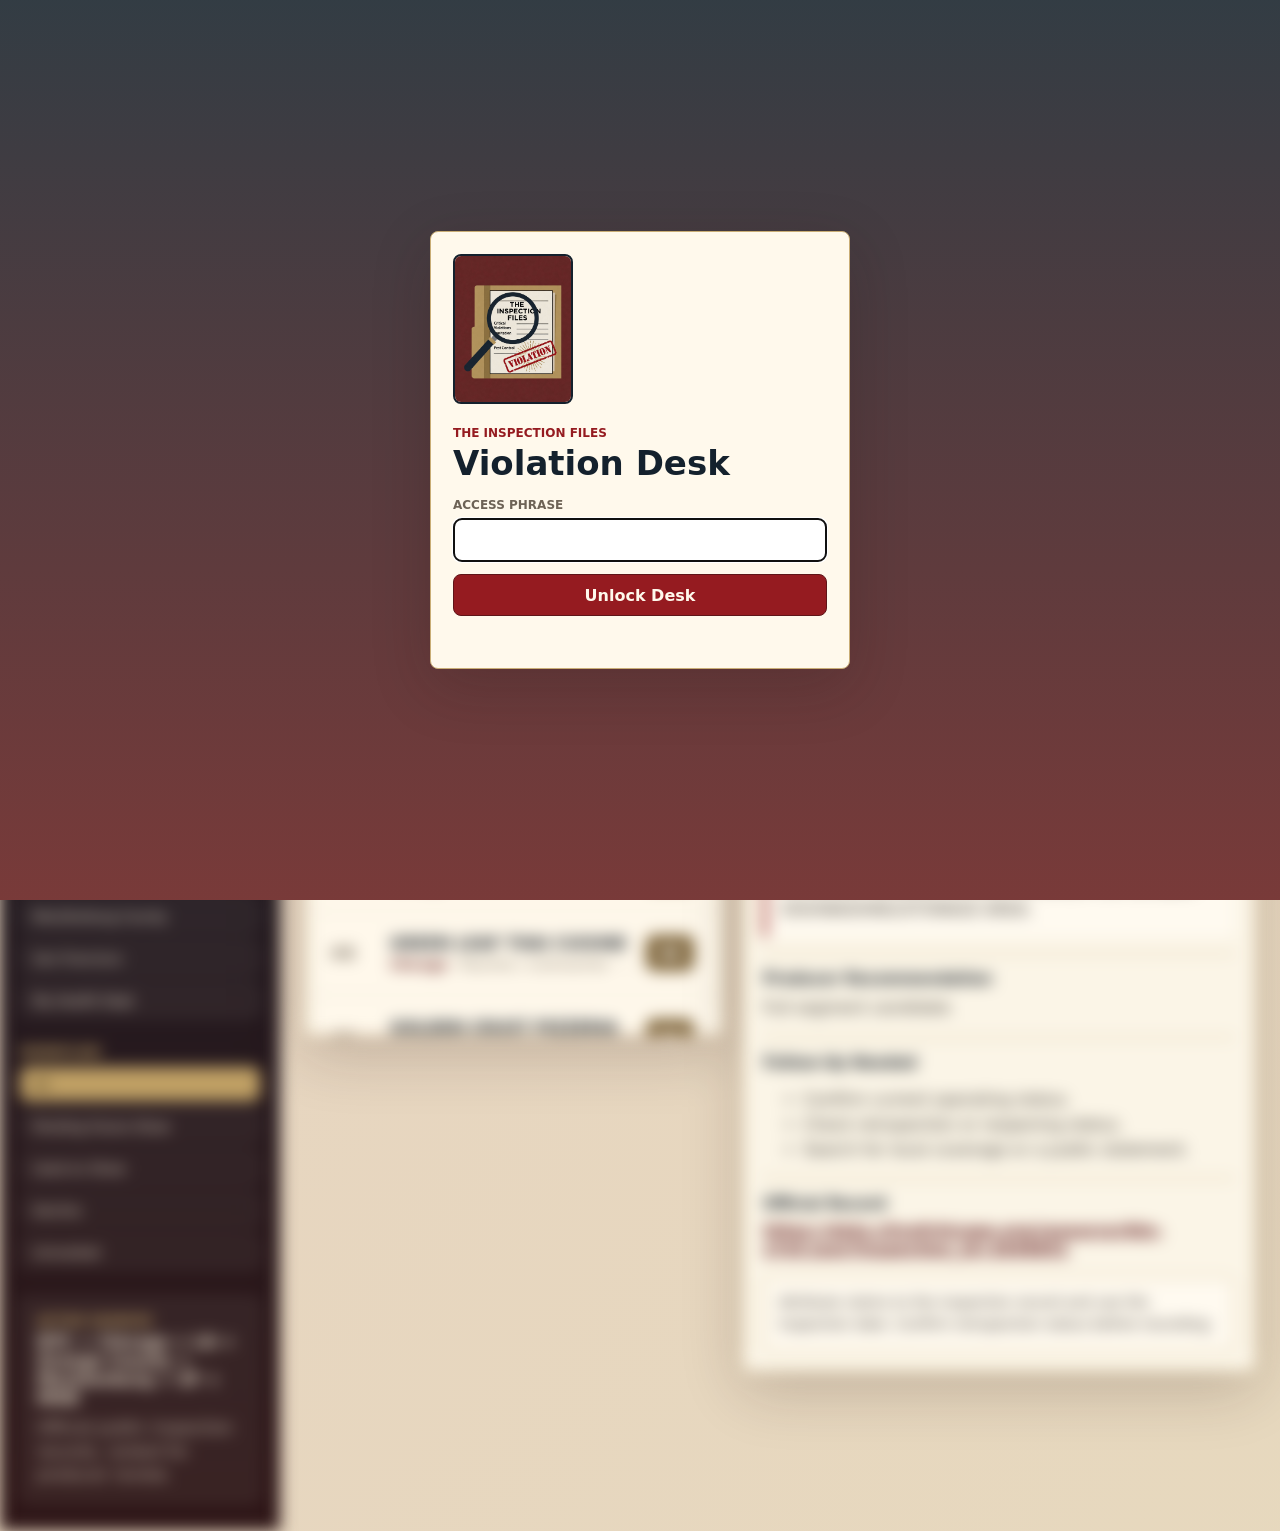
==== commit 9f90d04a: "Refresh Violation Desk data" ====
--- a/index.html
+++ b/index.html
@@ -854,8 +854,8 @@
 
     <script>
 window.VIOLATION_DESK_DATA = {
-  "generatedAt": "2026-11-25T19:27:10+00:00",
-  "leadsReviewed": 1710,
+  "generatedAt": "2026-11-27T19:06:17+00:00",
+  "leadsReviewed": 1704,
   "activeSources": [
     "NYC",
     "Chicago",
@@ -867,28 +867,8 @@
   "failedSources": [],
   "leads": [
     {
-      "id": "chicago|see thru chinese kitchen|5012 n pulaski rd, chicago, il, 60630|2026-10-27|",
+      "id": "chicago|dunkin donuts/baskin robbins|3347 w north ave, chicago, il, 60647|2026-11-17|",
       "rank": 1,
-      "case": "SEE THRU CHINESE KITCHEN",
-      "score": 89,
-      "section": "The Closure Watch",
-      "violationType": "Sewage / wastewater",
-      "location": "5012 N PULASKI RD, CHICAGO, IL, 60630",
-      "inspectionDate": "2026-10-27",
-      "agency": "Chicago Department of Public Health",
-      "status": "Fail",
-      "officialRecord": "https://data.cityofchicago.org/resource/4ijn-s7e5.json?inspection_id=2645907",
-      "grossestDetail": "SEWAGE & WASTE WATER PROPERLY DISPOSED - Comments: OBSERVED INADEQUATE WASTE WATER DISPOSAL AT THREE COMPARTMENT SINK.",
-      "producerRecommendation": "Full segment candidate",
-      "followUp": [
-        "Confirm current operating status.",
-        "Check reinspection or reopening status.",
-        "Search for local coverage or a public statement."
-      ]
-    },
-    {
-      "id": "chicago|dunkin donuts/baskin robbins|3347 w north ave, chicago, il, 60647|2026-11-17|",
-      "rank": 2,
       "case": "DUNKIN DONUTS/BASKIN ROBBINS",
       "score": 86,
       "section": "The Closure Watch",
@@ -899,6 +879,26 @@
       "status": "Fail",
       "officialRecord": "https://data.cityofchicago.org/resource/4ijn-s7e5.json?inspection_id=2646851",
       "grossestDetail": "PHYSICAL FACILITIES INSTALLED, MAINTAINED & CLEAN - Comments: OBSERVED TORN DUCT TAPE COVERING SEWAGE ACCESS INTERCEPTOR IN REAR DISHWASHING/STORAGE AREA.",
+      "producerRecommendation": "Full segment candidate",
+      "followUp": [
+        "Confirm current operating status.",
+        "Check reinspection or reopening status.",
+        "Search for local coverage or a public statement."
+      ]
+    },
+    {
+      "id": "chicago|see thru chinese kitchen|5012 n pulaski rd, chicago, il, 60630|2026-10-27|",
+      "rank": 2,
+      "case": "SEE THRU CHINESE KITCHEN",
+      "score": 86,
+      "section": "The Closure Watch",
+      "violationType": "Sewage / wastewater",
+      "location": "5012 N PULASKI RD, CHICAGO, IL, 60630",
+      "inspectionDate": "2026-10-27",
+      "agency": "Chicago Department of Public Health",
+      "status": "Fail",
+      "officialRecord": "https://data.cityofchicago.org/resource/4ijn-s7e5.json?inspection_id=2645907",
+      "grossestDetail": "SEWAGE & WASTE WATER PROPERLY DISPOSED - Comments: OBSERVED INADEQUATE WASTE WATER DISPOSAL AT THREE COMPARTMENT SINK.",
       "producerRecommendation": "Full segment candidate",
       "followUp": [
         "Confirm current operating status.",
@@ -1077,7 +1077,7 @@
       "inspectionDate": "2026-11-12",
       "agency": "Chicago Department of Public Health",
       "status": "Fail",
-      "officialRecord": "https://data.cityofchicago.org/resource/4ijn-s7e5.json?inspection_id=2646688",
+      "officialRecord": "https://data.cityofchicago.org/resource/4ijn-s7e5.json?inspection_id=2646695",
       "grossestDetail": "INSTRUCTED TO PROVIDE AN AIR GAP TO PREVENT WASTE WATER BACKING UP ONTO THE FLOOR.",
       "producerRecommendation": "Full segment candidate",
       "followUp": [
@@ -1087,8 +1087,28 @@
       ]
     },
     {
+      "id": "chicago|the house of bing|6930 s south shore dr, chicago, il, 60649|2026-11-05|",
+      "rank": 12,
+      "case": "THE HOUSE OF BING",
+      "score": 83,
+      "section": "The Closure Watch",
+      "violationType": "Sewage / wastewater",
+      "location": "6930 S SOUTH SHORE DR, CHICAGO, IL, 60649",
+      "inspectionDate": "2026-11-05",
+      "agency": "Chicago Department of Public Health",
+      "status": "Fail",
+      "officialRecord": "https://data.cityofchicago.org/resource/4ijn-s7e5.json?inspection_id=2646427",
+      "grossestDetail": "FOOD IN GOOD CONDITION, SAFE, & UNADULTERATED - Comments: NOTED OPEN 5 GALLON BUCKET OF UNCOOKED RICE STORED INSIDE REAR SINK LABELED \"MOP SINK WASTEWATER ONLY\" PIC STATED RICE WAS RINSED IN SINK.",
+      "producerRecommendation": "Full segment candidate",
+      "followUp": [
+        "Confirm current operating status.",
+        "Check reinspection or reopening status.",
+        "Search for local coverage or a public statement."
+      ]
+    },
+    {
       "id": "chicago|burger king|11601 w touhy ave, chicago, il, 60666|2026-11-05|",
-      "rank": 12,
+      "rank": 13,
       "case": "BURGER KING",
       "score": 83,
       "section": "The Closure Watch",
@@ -1099,26 +1119,6 @@
       "status": "Fail",
       "officialRecord": "https://data.cityofchicago.org/resource/4ijn-s7e5.json?inspection_id=2646432",
       "grossestDetail": "SEWAGE & WASTE WATER PROPERLY DISPOSED - Comments: OBSERVED INADEQUATE WASTE WATER DISPOSAL AT THREE COMPARTMENT SINK.",
-      "producerRecommendation": "Full segment candidate",
-      "followUp": [
-        "Confirm current operating status.",
-        "Check reinspection or reopening status.",
-        "Search for local coverage or a public statement."
-      ]
-    },
-    {
-      "id": "chicago|the house of bing|6930 s south shore dr, chicago, il, 60649|2026-11-05|",
-      "rank": 13,
-      "case": "THE HOUSE OF BING",
-      "score": 83,
-      "section": "The Closure Watch",
-      "violationType": "Sewage / wastewater",
-      "location": "6930 S SOUTH SHORE DR, CHICAGO, IL, 60649",
-      "inspectionDate": "2026-11-05",
-      "agency": "Chicago Department of Public Health",
-      "status": "Fail",
-      "officialRecord": "https://data.cityofchicago.org/resource/4ijn-s7e5.json?inspection_id=2646427",
-      "grossestDetail": "FOOD IN GOOD CONDITION, SAFE, & UNADULTERATED - Comments: NOTED OPEN 5 GALLON BUCKET OF UNCOOKED RICE STORED INSIDE REAR SINK LABELED \"MOP SINK WASTEWATER ONLY\" PIC STATED RICE WAS RINSED IN SINK.",
       "producerRecommendation": "Full segment candidate",
       "followUp": [
         "Confirm current operating status.",
@@ -1167,48 +1167,28 @@
       ]
     },
     {
-      "id": "chicago|el pueblito mexican grill|5152 n cicero ave, chicago, il, 60630|2026-10-27|",
+      "id": "nyc|dunkin|32-48, steinway street, queens, 11103|2026-11-20|",
       "rank": 16,
-      "case": "EL PUEBLITO MEXICAN GRILL",
-      "score": 83,
-      "section": "The Closure Watch",
-      "violationType": "Sewage / wastewater",
-      "location": "5152 N CICERO AVE, CHICAGO, IL, 60630",
-      "inspectionDate": "2026-10-27",
-      "agency": "Chicago Department of Public Health",
-      "status": "Fail",
-      "officialRecord": "https://data.cityofchicago.org/resource/4ijn-s7e5.json?inspection_id=2645878",
-      "grossestDetail": "SEWAGE & WASTE WATER PROPERLY DISPOSED - Comments: OBSERVED INADEQUATE WASTE WATER DISPOSAL AT THREE COMPARTMENT SINK.",
-      "producerRecommendation": "Full segment candidate",
-      "followUp": [
-        "Confirm current operating status.",
-        "Check reinspection or reopening status.",
-        "Search for local coverage or a public statement."
-      ]
-    },
-    {
-      "id": "chicago|family dollar|6349 s cottage grove ave, chicago, il, 60637|2026-10-27|",
+      "case": "DUNKIN",
+      "score": 82,
+      "section": "The Vermin Wire",
+      "violationType": "Roaches / cockroaches",
+      "location": "32-48, STEINWAY STREET, Queens, 11103",
+      "inspectionDate": "2026-11-20",
+      "agency": "NYC Department of Health and Mental Hygiene",
+      "status": "Critical",
+      "officialRecord": "https://data.cityofnewyork.us/resource/43nn-pn8j.json?camis=41453317",
+      "grossestDetail": "Live roaches in facility's food or non-food area.",
+      "producerRecommendation": "Full segment candidate",
+      "followUp": [
+        "Confirm current operating status.",
+        "Check reinspection or reopening status.",
+        "Search for local coverage or a public statement."
+      ]
+    },
+    {
+      "id": "chicago|hilltop family restaurant|2800 w foster ave, chicago, il, 60625|2026-11-24|",
       "rank": 17,
-      "case": "FAMILY DOLLAR",
-      "score": 83,
-      "section": "The Vermin Wire",
-      "violationType": "Rodents / vermin",
-      "location": "6349 S COTTAGE GROVE AVE, CHICAGO, IL, 60637",
-      "inspectionDate": "2026-10-27",
-      "agency": "Chicago Department of Public Health",
-      "status": "Fail",
-      "officialRecord": "https://data.cityofchicago.org/resource/4ijn-s7e5.json?inspection_id=2645900",
-      "grossestDetail": "INSECTS, RODENTS, & ANIMALS NOT PRESENT - Comments: OBSERVED EVIDENCE OF RODENT ACTIVITY ON THE PREMISES.",
-      "producerRecommendation": "Full segment candidate",
-      "followUp": [
-        "Confirm current operating status.",
-        "Check reinspection or reopening status.",
-        "Search for local coverage or a public statement."
-      ]
-    },
-    {
-      "id": "chicago|hilltop family restaurant|2800 w foster ave, chicago, il, 60625|2026-11-24|",
-      "rank": 18,
       "case": "HILLTOP FAMILY RESTAURANT",
       "score": 81,
       "section": "The Vermin Wire",
@@ -1227,8 +1207,48 @@
       ]
     },
     {
+      "id": "chicago|family dollar #5630|8030 s halsted st, chicago, il, 60620|2026-11-18|",
+      "rank": 18,
+      "case": "FAMILY DOLLAR #5630",
+      "score": 81,
+      "section": "The Vermin Wire",
+      "violationType": "Rodents / vermin",
+      "location": "8030 S HALSTED ST, CHICAGO, IL, 60620",
+      "inspectionDate": "2026-11-18",
+      "agency": "Chicago Department of Public Health",
+      "status": "Fail",
+      "officialRecord": "https://data.cityofchicago.org/resource/4ijn-s7e5.json?inspection_id=2646964",
+      "grossestDetail": "INSECTS, RODENTS, & ANIMALS NOT PRESENT - Comments: OBSERVED THE FRONT DOOR IN POOR REPAIR AT THE BOTTOM (WORN WEATHER STRIPPING).",
+      "producerRecommendation": "Full segment candidate",
+      "followUp": [
+        "Confirm current operating status.",
+        "Check reinspection or reopening status.",
+        "Search for local coverage or a public statement."
+      ]
+    },
+    {
+      "id": "chicago|king gyros|7904 s vincennes ave, chicago, il, 60620|2026-11-17|",
+      "rank": 19,
+      "case": "KING GYROS",
+      "score": 81,
+      "section": "The Vermin Wire",
+      "violationType": "Rodents / vermin",
+      "location": "7904 S VINCENNES AVE, CHICAGO, IL, 60620",
+      "inspectionDate": "2026-11-17",
+      "agency": "Chicago Department of Public Health",
+      "status": "Fail",
+      "officialRecord": "https://data.cityofchicago.org/resource/4ijn-s7e5.json?inspection_id=2646873",
+      "grossestDetail": "THESE ARE POSSIBLE FOOD SOURCE FOR RODENTS AND OTHER PESTS.",
+      "producerRecommendation": "Full segment candidate",
+      "followUp": [
+        "Confirm current operating status.",
+        "Check reinspection or reopening status.",
+        "Search for local coverage or a public statement."
+      ]
+    },
+    {
       "id": "chicago|hilltop family restaurant|2800 w foster ave, chicago, il, 60625|2026-11-16|",
-      "rank": 19,
+      "rank": 20,
       "case": "HILLTOP FAMILY RESTAURANT",
       "score": 81,
       "section": "The Vermin Wire",
@@ -1248,7 +1268,7 @@
     },
     {
       "id": "chicago|graham crackers daycare center iv, inc.|11019-11025 s halsted st, chicago, il, 60628|2026-11-13|",
-      "rank": 20,
+      "rank": 21,
       "case": "GRAHAM CRACKERS DAYCARE CENTER IV, INC.",
       "score": 81,
       "section": "The Vermin Wire",
@@ -1267,18 +1287,18 @@
       ]
     },
     {
-      "id": "chicago|taqueria mi pueblo iii inc.|2459 w 51st st, chicago, il, 60632|2026-11-12|",
-      "rank": 21,
-      "case": "TAQUERIA MI PUEBLO III INC.",
+      "id": "chicago|tony's michoacana|4618 s kedzie ave, chicago, il, 60632|2026-11-13|",
+      "rank": 22,
+      "case": "TONY'S MICHOACANA",
       "score": 81,
       "section": "The Vermin Wire",
       "violationType": "Rodents / vermin",
-      "location": "2459 W 51ST ST, CHICAGO, IL, 60632",
-      "inspectionDate": "2026-11-12",
-      "agency": "Chicago Department of Public Health",
-      "status": "Fail",
-      "officialRecord": "https://data.cityofchicago.org/resource/4ijn-s7e5.json?inspection_id=2646654",
-      "grossestDetail": "INSECTS, RODENTS, & ANIMALS NOT PRESENT - Comments: OBSERVED OVER 100 MOUSE DROPPINGS IN FACILITY.",
+      "location": "4618 S KEDZIE AVE, CHICAGO, IL, 60632",
+      "inspectionDate": "2026-11-13",
+      "agency": "Chicago Department of Public Health",
+      "status": "Fail",
+      "officialRecord": "https://data.cityofchicago.org/resource/4ijn-s7e5.json?inspection_id=2646742",
+      "grossestDetail": "INSECTS, RODENTS, & ANIMALS NOT PRESENT - Comments: OBSERVED OVER 60 MOUSE DROPPINGS IN FACILITY.",
       "producerRecommendation": "Full segment candidate",
       "followUp": [
         "Confirm current operating status.",
@@ -1288,7 +1308,7 @@
     },
     {
       "id": "chicago|m k poultry, inc.|2600 w 51st st, chicago, il, 60632|2026-11-12|",
-      "rank": 22,
+      "rank": 23,
       "case": "M K POULTRY, INC.",
       "score": 81,
       "section": "The Vermin Wire",
@@ -1308,7 +1328,7 @@
     },
     {
       "id": "chicago|tiny tots academy inc. 4|2454-2460 e 79th st, chicago, il, 60649|2026-11-12|",
-      "rank": 23,
+      "rank": 24,
       "case": "TINY TOTS ACADEMY INC. 4",
       "score": 81,
       "section": "The Vermin Wire",
@@ -1327,8 +1347,28 @@
       ]
     },
     {
+      "id": "chicago|taqueria mi pueblo iii inc.|2459 w 51st st, chicago, il, 60632|2026-11-12|",
+      "rank": 25,
+      "case": "TAQUERIA MI PUEBLO III INC.",
+      "score": 81,
+      "section": "The Vermin Wire",
+      "violationType": "Rodents / vermin",
+      "location": "2459 W 51ST ST, CHICAGO, IL, 60632",
+      "inspectionDate": "2026-11-12",
+      "agency": "Chicago Department of Public Health",
+      "status": "Fail",
+      "officialRecord": "https://data.cityofchicago.org/resource/4ijn-s7e5.json?inspection_id=2646654",
+      "grossestDetail": "INSECTS, RODENTS, & ANIMALS NOT PRESENT - Comments: OBSERVED OVER 100 MOUSE DROPPINGS IN FACILITY.",
+      "producerRecommendation": "Full segment candidate",
+      "followUp": [
+        "Confirm current operating status.",
+        "Check reinspection or reopening status.",
+        "Search for local coverage or a public statement."
+      ]
+    },
+    {
       "id": "chicago|sports illustrated resorts|203 n wabash ave, chicago, il, 60601|2026-11-10|",
-      "rank": 24,
+      "rank": 26,
       "case": "SPORTS ILLUSTRATED RESORTS",
       "score": 81,
       "section": "The Vermin Wire",
@@ -1337,7 +1377,7 @@
       "inspectionDate": "2026-11-10",
       "agency": "Chicago Department of Public Health",
       "status": "Fail",
-      "officialRecord": "https://data.cityofchicago.org/resource/4ijn-s7e5.json?inspection_id=2646598",
+      "officialRecord": "https://data.cityofchicago.org/resource/4ijn-s7e5.json?inspection_id=2646595",
       "grossestDetail": "INSECTS, RODENTS, & ANIMALS NOT PRESENT - Comments: OBSERVED EVIDENCE OF 2- LIVE ROACHES CRAWLING ON LOWER WALL BEHIND AND ON FLOOR UNDER DISH WASHING MACHINE.",
       "producerRecommendation": "Full segment candidate",
       "followUp": [
@@ -1347,8 +1387,28 @@
       ]
     },
     {
+      "id": "chicago|family dollar #31914|415 s kedzie ave, chicago, il, 60612|2026-11-10|",
+      "rank": 27,
+      "case": "FAMILY DOLLAR #31914",
+      "score": 81,
+      "section": "The Vermin Wire",
+      "violationType": "Rodents / vermin",
+      "location": "415 S KEDZIE AVE, CHICAGO, IL, 60612",
+      "inspectionDate": "2026-11-10",
+      "agency": "Chicago Department of Public Health",
+      "status": "Fail",
+      "officialRecord": "https://data.cityofchicago.org/resource/4ijn-s7e5.json?inspection_id=2646572",
+      "grossestDetail": "INSECTS, RODENTS, & ANIMALS NOT PRESENT - Comments: 6-202.15: 6-202.15: OBSERVED THE FRONT ENTRANCE DOORS WITH OPENINGS IN THE MIDDLE.",
+      "producerRecommendation": "Full segment candidate",
+      "followUp": [
+        "Confirm current operating status.",
+        "Check reinspection or reopening status.",
+        "Search for local coverage or a public statement."
+      ]
+    },
+    {
       "id": "chicago|big boy food market|255 w 95th st, chicago, il, 60628|2026-11-09|",
-      "rank": 25,
+      "rank": 28,
       "case": "BIG BOY FOOD MARKET",
       "score": 81,
       "section": "The Vermin Wire",
@@ -1368,7 +1428,7 @@
     },
     {
       "id": "chicago|viet nam restaurant|1032 w argyle st, chicago, il, 60640|2026-11-06|",
-      "rank": 26,
+      "rank": 29,
       "case": "VIET NAM RESTAURANT",
       "score": 81,
       "section": "The Vermin Wire",
@@ -1388,7 +1448,7 @@
     },
     {
       "id": "chicago|el rodeo, inc.|4300 s mozart st, chicago, il, 60632|2026-11-06|",
-      "rank": 27,
+      "rank": 30,
       "case": "EL RODEO, INC.",
       "score": 81,
       "section": "The Vermin Wire",
@@ -1408,7 +1468,7 @@
     },
     {
       "id": "chicago|loren children learning center|2106-10 e 79th st, chicago, il, 60649|2026-11-06|",
-      "rank": 28,
+      "rank": 31,
       "case": "LOREN CHILDREN LEARNING CENTER",
       "score": 81,
       "section": "The Vermin Wire",
@@ -1428,7 +1488,7 @@
     },
     {
       "id": "chicago|park  plaza retirement center|6840 n sacramento ave, chicago, il, 60645|2026-11-05|",
-      "rank": 29,
+      "rank": 32,
       "case": "PARK  PLAZA RETIREMENT CENTER",
       "score": 81,
       "section": "The Vermin Wire",
@@ -1447,8 +1507,28 @@
       ]
     },
     {
+      "id": "chicago|west side food and deli|4150 w roosevelt rd, chicago, il, 60624|2026-11-05|",
+      "rank": 33,
+      "case": "WEST SIDE FOOD AND DELI",
+      "score": 81,
+      "section": "The Vermin Wire",
+      "violationType": "Rodents / vermin",
+      "location": "4150 W Roosevelt RD, CHICAGO, IL, 60624",
+      "inspectionDate": "2026-11-05",
+      "agency": "Chicago Department of Public Health",
+      "status": "Fail",
+      "officialRecord": "https://data.cityofchicago.org/resource/4ijn-s7e5.json?inspection_id=2646393",
+      "grossestDetail": "FOOD IN GOOD CONDITION, SAFE, & UNADULTERATED - Comments: OBSERVED SEVERAL BAGS OF CHIPS TORN, GNAWED, ADULTERATED WITH MICE DROPPNGS AND DISPLAYED FOR SALE ON DISPLAY SHELVES.",
+      "producerRecommendation": "Full segment candidate",
+      "followUp": [
+        "Confirm current operating status.",
+        "Check reinspection or reopening status.",
+        "Search for local coverage or a public statement."
+      ]
+    },
+    {
       "id": "chicago|tuk tuk thai isan street food wicker park|1500 w division st, chicago, il, 60642|2026-11-05|",
-      "rank": 30,
+      "rank": 34,
       "case": "TUK TUK THAI ISAN STREET FOOD WICKER PARK",
       "score": 81,
       "section": "The Vermin Wire",
@@ -1467,28 +1547,8 @@
       ]
     },
     {
-      "id": "chicago|aloha wagon|2023 s western ave, chicago, il, 60608|2026-11-04|",
-      "rank": 31,
-      "case": "ALOHA WAGON",
-      "score": 81,
-      "section": "The Vermin Wire",
-      "violationType": "Rodents / vermin",
-      "location": "2023 S WESTERN AVE, CHICAGO, IL, 60608",
-      "inspectionDate": "2026-11-04",
-      "agency": "Chicago Department of Public Health",
-      "status": "Fail",
-      "officialRecord": "https://data.cityofchicago.org/resource/4ijn-s7e5.json?inspection_id=2646332",
-      "grossestDetail": "INSECTS, RODENTS, & ANIMALS NOT PRESENT - Comments: OBSERVED APPROXIMATELY 20 MICE DROPPINGS ON SITE AT THE TIME OF THE INSPECTION.",
-      "producerRecommendation": "Full segment candidate",
-      "followUp": [
-        "Confirm current operating status.",
-        "Check reinspection or reopening status.",
-        "Search for local coverage or a public statement."
-      ]
-    },
-    {
       "id": "chicago|the austin oasis, llc|901 s austin blvd, chicago, il, 60644|2026-11-04|",
-      "rank": 32,
+      "rank": 35,
       "case": "THE AUSTIN OASIS, LLC",
       "score": 81,
       "section": "The Vermin Wire",
@@ -1507,8 +1567,28 @@
       ]
     },
     {
+      "id": "chicago|aloha wagon|2023 s western ave, chicago, il, 60608|2026-11-04|",
+      "rank": 36,
+      "case": "ALOHA WAGON",
+      "score": 81,
+      "section": "The Vermin Wire",
+      "violationType": "Rodents / vermin",
+      "location": "2023 S WESTERN AVE, CHICAGO, IL, 60608",
+      "inspectionDate": "2026-11-04",
+      "agency": "Chicago Department of Public Health",
+      "status": "Fail",
+      "officialRecord": "https://data.cityofchicago.org/resource/4ijn-s7e5.json?inspection_id=2646332",
+      "grossestDetail": "INSECTS, RODENTS, & ANIMALS NOT PRESENT - Comments: OBSERVED APPROXIMATELY 20 MICE DROPPINGS ON SITE AT THE TIME OF THE INSPECTION.",
+      "producerRecommendation": "Full segment candidate",
+      "followUp": [
+        "Confirm current operating status.",
+        "Check reinspection or reopening status.",
+        "Search for local coverage or a public statement."
+      ]
+    },
+    {
       "id": "chicago|barba yianni taverna inc.|4761 n lincoln ave, chicago, il, 60625|2026-11-03|",
-      "rank": 33,
+      "rank": 37,
       "case": "BARBA YIANNI TAVERNA INC.",
       "score": 81,
       "section": "The Vermin Wire",
@@ -1528,7 +1608,7 @@
     },
     {
       "id": "chicago|west austin development center|4920 w madison st, chicago, il, 60644|2026-11-03|",
-      "rank": 34,
+      "rank": 38,
       "case": "WEST AUSTIN DEVELOPMENT CENTER",
       "score": 81,
       "section": "The Vermin Wire",
@@ -1548,7 +1628,7 @@
     },
     {
       "id": "chicago|grand foods|5202 w grand ave, chicago, il, 60639|2026-11-03|",
-      "rank": 35,
+      "rank": 39,
       "case": "GRAND FOODS",
       "score": 81,
       "section": "The Vermin Wire",
@@ -1567,8 +1647,28 @@
       ]
     },
     {
+      "id": "chicago|la tropicana|3601 w north ave, chicago, il, 60647|2026-11-02|",
+      "rank": 40,
+      "case": "LA TROPICANA",
+      "score": 81,
+      "section": "The Vermin Wire",
+      "violationType": "Rodents / vermin",
+      "location": "3601 W NORTH AVE, CHICAGO, IL, 60647",
+      "inspectionDate": "2026-11-02",
+      "agency": "Chicago Department of Public Health",
+      "status": "Fail",
+      "officialRecord": "https://data.cityofchicago.org/resource/4ijn-s7e5.json?inspection_id=2646191",
+      "grossestDetail": "INSECTS, RODENTS, & ANIMALS NOT PRESENT - Comments: OBSERVED EVIDENCE OF PEST ACTIVITY ON THE PREMISES.",
+      "producerRecommendation": "Full segment candidate",
+      "followUp": [
+        "Confirm current operating status.",
+        "Check reinspection or reopening status.",
+        "Search for local coverage or a public statement."
+      ]
+    },
+    {
       "id": "chicago|hlcdc development #2|4650 w madison st, chicago, il, 60644|2026-11-02|",
-      "rank": 36,
+      "rank": 41,
       "case": "HLCDC DEVELOPMENT #2",
       "score": 81,
       "section": "The Vermin Wire",
@@ -1587,28 +1687,8 @@
       ]
     },
     {
-      "id": "chicago|la tropicana|3601 w north ave, chicago, il, 60647|2026-11-02|",
-      "rank": 37,
-      "case": "LA TROPICANA",
-      "score": 81,
-      "section": "The Vermin Wire",
-      "violationType": "Rodents / vermin",
-      "location": "3601 W NORTH AVE, CHICAGO, IL, 60647",
-      "inspectionDate": "2026-11-02",
-      "agency": "Chicago Department of Public Health",
-      "status": "Fail",
-      "officialRecord": "https://data.cityofchicago.org/resource/4ijn-s7e5.json?inspection_id=2646191",
-      "grossestDetail": "INSECTS, RODENTS, & ANIMALS NOT PRESENT - Comments: OBSERVED GAP OPENINGS APPROX:1\" INCH AT BOTTOM OF SIDE BASEMENT DOOR.INSTRUCTED TO MAKE DOORS TIGHT FITTING ALL ACROSS THE BOTTOM TO PREVENT PEST ENTRY AND TO MAINTAIN.",
-      "producerRecommendation": "Full segment candidate",
-      "followUp": [
-        "Confirm current operating status.",
-        "Check reinspection or reopening status.",
-        "Search for local coverage or a public statement."
-      ]
-    },
-    {
       "id": "chicago|early start daycare center|342 s laramie ave, chicago, il, 60644|2026-11-02|",
-      "rank": 38,
+      "rank": 42,
       "case": "EARLY START DAYCARE CENTER",
       "score": 81,
       "section": "The Vermin Wire",
@@ -1627,8 +1707,28 @@
       ]
     },
     {
+      "id": "chicago|family dollar #31914|415 s kedzie ave, chicago, il, 60612|2026-11-02|",
+      "rank": 43,
+      "case": "FAMILY DOLLAR #31914",
+      "score": 81,
+      "section": "The Vermin Wire",
+      "violationType": "Rodents / vermin",
+      "location": "415 S KEDZIE AVE, CHICAGO, IL, 60612",
+      "inspectionDate": "2026-11-02",
+      "agency": "Chicago Department of Public Health",
+      "status": "Fail",
+      "officialRecord": "https://data.cityofchicago.org/resource/4ijn-s7e5.json?inspection_id=2646199",
+      "grossestDetail": "INSECTS, RODENTS, & ANIMALS NOT PRESENT - Comments: 6-202.15: 6-202.15: OBSERVED THE FRONT ENTRANCE DOORS WITH OPENINGS IN THE MIDDLE.",
+      "producerRecommendation": "Full segment candidate",
+      "followUp": [
+        "Confirm current operating status.",
+        "Check reinspection or reopening status.",
+        "Search for local coverage or a public statement."
+      ]
+    },
+    {
       "id": "chicago|new love city|3901 s california ave, chicago, il, 60632|2026-11-02|",
-      "rank": 39,
+      "rank": 44,
       "case": "NEW LOVE CITY",
       "score": 81,
       "section": "The Vermin Wire",
@@ -1648,7 +1748,7 @@
     },
     {
       "id": "chicago|r & a sourdough|942 w huron st, chicago, il, 60642|2026-10-30|",
-      "rank": 40,
+      "rank": 45,
       "case": "R & A SOURDOUGH",
       "score": 81,
       "section": "The Vermin Wire",
@@ -1668,7 +1768,7 @@
     },
     {
       "id": "chicago|le popular bakery|2809 w 63rd st, chicago, il, 60629|2026-10-30|",
-      "rank": 41,
+      "rank": 46,
       "case": "LE POPULAR BAKERY",
       "score": 81,
       "section": "The Vermin Wire",
@@ -1688,7 +1788,7 @@
     },
     {
       "id": "chicago|the bad apple|4300-4304 n lincoln ave, chicago, il, 60618|2026-10-29|",
-      "rank": 42,
+      "rank": 47,
       "case": "THE BAD APPLE",
       "score": 81,
       "section": "The Vermin Wire",
@@ -1708,7 +1808,7 @@
     },
     {
       "id": "chicago|taqueria el sauz|2000 w 51st st, chicago, il, 60609|2026-10-29|",
-      "rank": 43,
+      "rank": 48,
       "case": "TAQUERIA EL SAUZ",
       "score": 81,
       "section": "The Vermin Wire",
@@ -1728,7 +1828,7 @@
     },
     {
       "id": "chicago|al kabeer restaurant|6426 n western ave, chicago, il, 60645|2026-10-29|",
-      "rank": 44,
+      "rank": 49,
       "case": "AL KABEER RESTAURANT",
       "score": 81,
       "section": "The Vermin Wire",
@@ -1747,8 +1847,48 @@
       ]
     },
     {
+      "id": "chicago|columbus manor residential care & home|5107-5121 w jackson blvd, chicago, il, 60644|2026-10-28|",
+      "rank": 50,
+      "case": "COLUMBUS MANOR RESIDENTIAL CARE & HOME",
+      "score": 81,
+      "section": "The Vermin Wire",
+      "violationType": "Rodents / vermin",
+      "location": "5107-5121 W JACKSON BLVD, CHICAGO, IL, 60644",
+      "inspectionDate": "2026-10-28",
+      "agency": "Chicago Department of Public Health",
+      "status": "Fail",
+      "officialRecord": "https://data.cityofchicago.org/resource/4ijn-s7e5.json?inspection_id=2645976",
+      "grossestDetail": "INSECTS, RODENTS, & ANIMALS NOT PRESENT - Comments: 6-202.15 OBSERVED 1/4\" GAP AT BOTTOM OF ENTRANCE AND EXIT DOORS.",
+      "producerRecommendation": "Full segment candidate",
+      "followUp": [
+        "Confirm current operating status.",
+        "Check reinspection or reopening status.",
+        "Search for local coverage or a public statement."
+      ]
+    },
+    {
+      "id": "chicago|domino's pizza|3103 n clark st, chicago, il, 60657|2026-10-28|",
+      "rank": 51,
+      "case": "DOMINO'S PIZZA",
+      "score": 81,
+      "section": "The Vermin Wire",
+      "violationType": "Roaches / cockroaches",
+      "location": "3103 N CLARK ST, CHICAGO, IL, 60657",
+      "inspectionDate": "2026-10-28",
+      "agency": "Chicago Department of Public Health",
+      "status": "Fail",
+      "officialRecord": "https://data.cityofchicago.org/resource/4ijn-s7e5.json?inspection_id=2645991",
+      "grossestDetail": "NOTED 1 LIVE ROACH ACTIVITY OBSERVED INSTRUCTED TO CONSULT PEST CONTROL AS ADDITIONAL SERVICES ARE NEEDED TO MINIMIZE OR ELIMINATE ACTIVITY PRIOR TO RE-INSPECTION.",
+      "producerRecommendation": "Full segment candidate",
+      "followUp": [
+        "Confirm current operating status.",
+        "Check reinspection or reopening status.",
+        "Search for local coverage or a public statement."
+      ]
+    },
+    {
       "id": "chicago|taqueria el ranchito|2829 n milwaukee ave, chicago, il, 60618|2026-10-28|",
-      "rank": 45,
+      "rank": 52,
       "case": "TAQUERIA EL RANCHITO",
       "score": 81,
       "section": "The Vermin Wire",
@@ -1767,108 +1907,8 @@
       ]
     },
     {
-      "id": "chicago|columbus manor residential care & home|5107-5121 w jackson blvd, chicago, il, 60644|2026-10-28|",
-      "rank": 46,
-      "case": "COLUMBUS MANOR RESIDENTIAL CARE & HOME",
-      "score": 81,
-      "section": "The Vermin Wire",
-      "violationType": "Rodents / vermin",
-      "location": "5107-5121 W JACKSON BLVD, CHICAGO, IL, 60644",
-      "inspectionDate": "2026-10-28",
-      "agency": "Chicago Department of Public Health",
-      "status": "Fail",
-      "officialRecord": "https://data.cityofchicago.org/resource/4ijn-s7e5.json?inspection_id=2645976",
-      "grossestDetail": "INSECTS, RODENTS, & ANIMALS NOT PRESENT - Comments: 6-202.15 OBSERVED 1/4\" GAP AT BOTTOM OF ENTRANCE AND EXIT DOORS.",
-      "producerRecommendation": "Full segment candidate",
-      "followUp": [
-        "Confirm current operating status.",
-        "Check reinspection or reopening status.",
-        "Search for local coverage or a public statement."
-      ]
-    },
-    {
-      "id": "chicago|domino's pizza|3103 n clark st, chicago, il, 60657|2026-10-28|",
-      "rank": 47,
-      "case": "DOMINO'S PIZZA",
-      "score": 81,
-      "section": "The Vermin Wire",
-      "violationType": "Roaches / cockroaches",
-      "location": "3103 N CLARK ST, CHICAGO, IL, 60657",
-      "inspectionDate": "2026-10-28",
-      "agency": "Chicago Department of Public Health",
-      "status": "Fail",
-      "officialRecord": "https://data.cityofchicago.org/resource/4ijn-s7e5.json?inspection_id=2645991",
-      "grossestDetail": "NOTED 1 LIVE ROACH ACTIVITY OBSERVED INSTRUCTED TO CONSULT PEST CONTROL AS ADDITIONAL SERVICES ARE NEEDED TO MINIMIZE OR ELIMINATE ACTIVITY PRIOR TO RE-INSPECTION.",
-      "producerRecommendation": "Full segment candidate",
-      "followUp": [
-        "Confirm current operating status.",
-        "Check reinspection or reopening status.",
-        "Search for local coverage or a public statement."
-      ]
-    },
-    {
-      "id": "chicago|jr's jamaican tropical cafe|2200 e 79th st, chicago, il, 60649|2026-10-26|",
-      "rank": 48,
-      "case": "JR'S JAMAICAN TROPICAL CAFE",
-      "score": 81,
-      "section": "The Vermin Wire",
-      "violationType": "Rodents / vermin",
-      "location": "2200 E 79TH ST, CHICAGO, IL, 60649",
-      "inspectionDate": "2026-10-26",
-      "agency": "Chicago Department of Public Health",
-      "status": "Fail",
-      "officialRecord": "https://data.cityofchicago.org/resource/4ijn-s7e5.json?inspection_id=2645822",
-      "grossestDetail": "INSECTS, RODENTS, & ANIMALS NOT PRESENT - Comments: OBSERVED EVIDENCE OF RODENT ACTIVITY ON THE PREMISES.",
-      "producerRecommendation": "Full segment candidate",
-      "followUp": [
-        "Confirm current operating status.",
-        "Check reinspection or reopening status.",
-        "Search for local coverage or a public statement."
-      ]
-    },
-    {
-      "id": "chicago|jojigyros 786 inc.|2518 e 79th st, chicago, il, 60649|2026-10-26|",
-      "rank": 49,
-      "case": "JOJIGYROS 786 INC.",
-      "score": 81,
-      "section": "The Vermin Wire",
-      "violationType": "Rodents / vermin",
-      "location": "2518 E 79TH ST, CHICAGO, IL, 60649",
-      "inspectionDate": "2026-10-26",
-      "agency": "Chicago Department of Public Health",
-      "status": "Fail",
-      "officialRecord": "https://data.cityofchicago.org/resource/4ijn-s7e5.json?inspection_id=2645849",
-      "grossestDetail": "INSECTS, RODENTS, & ANIMALS NOT PRESENT - Comments: OBSERVED EVIDENCE OF RODENT ACTIVITY ON THE PREMISES.",
-      "producerRecommendation": "Full segment candidate",
-      "followUp": [
-        "Confirm current operating status.",
-        "Check reinspection or reopening status.",
-        "Search for local coverage or a public statement."
-      ]
-    },
-    {
-      "id": "chicago|macaroni grill|11601 w touhy ave, chicago, il, 60666|2026-10-23|",
-      "rank": 50,
-      "case": "MACARONI GRILL",
-      "score": 81,
-      "section": "The Vermin Wire",
-      "violationType": "Roaches / cockroaches",
-      "location": "11601 W TOUHY AVE, CHICAGO, IL, 60666",
-      "inspectionDate": "2026-10-23",
-      "agency": "Chicago Department of Public Health",
-      "status": "Fail",
-      "officialRecord": "https://data.cityofchicago.org/resource/4ijn-s7e5.json?inspection_id=2645758",
-      "grossestDetail": "INSECTS, RODENTS, & ANIMALS NOT PRESENT - Comments: OBSERVED 2 DEAD ROACHES IN FACILITY: 1 DEAD ROACH FOUND IN DINING ROOM NEXT TO WAITSTATION AREA COOLER, 1 DEAD ROACH FOUND IN WAREHOUSE.",
-      "producerRecommendation": "Full segment candidate",
-      "followUp": [
-        "Confirm current operating status.",
-        "Check reinspection or reopening status.",
-        "Search for local coverage or a public statement."
-      ]
-    },
-    {
       "id": "chicago|aldi's foods belmont|3320 w belmont ave, chicago, il, 60618|2026-10-23|",
-      "rank": 51,
+      "rank": 53,
       "case": "Aldi's Foods Belmont",
       "score": 81,
       "section": "The Vermin Wire",
@@ -1887,28 +1927,8 @@
       ]
     },
     {
-      "id": "chicago|macaroni grill|11601 w touhy ave, chicago, il, 60666|2026-10-22|",
-      "rank": 52,
-      "case": "MACARONI GRILL",
-      "score": 81,
-      "section": "The Vermin Wire",
-      "violationType": "Roaches / cockroaches",
-      "location": "11601 W TOUHY AVE, CHICAGO, IL, 60666",
-      "inspectionDate": "2026-10-22",
-      "agency": "Chicago Department of Public Health",
-      "status": "Fail",
-      "officialRecord": "https://data.cityofchicago.org/resource/4ijn-s7e5.json?inspection_id=2645649",
-      "grossestDetail": "OBSERVED 8 LIVE ROACHES THROUGHOUT FACILITY INCLUDING IN DISH AREA UNDERNEATH 3 COMPARTMENT SINK AND IN PREP AREA BEHIND REFRIGERATION AND PREPPING UNITS.",
-      "producerRecommendation": "Full segment candidate",
-      "followUp": [
-        "Confirm current operating status.",
-        "Check reinspection or reopening status.",
-        "Search for local coverage or a public statement."
-      ]
-    },
-    {
       "id": "mecklenburg_county|rio 150|16801 caldwell creek dr` \n \nhuntersville, nc 28078|8/5/2026|20600110472",
-      "rank": 53,
+      "rank": 54,
       "case": "RIO 150",
       "score": 81,
       "section": "The Vermin Wire",
@@ -1928,7 +1948,7 @@
     },
     {
       "id": "mecklenburg_county|rio 150|16801 caldwell creek dr` \n \nhuntersville, nc 28078|8/17/2026|20600110472",
-      "rank": 54,
+      "rank": 55,
       "case": "RIO 150",
       "score": 81,
       "section": "The Vermin Wire",
@@ -1947,8 +1967,28 @@
       ]
     },
     {
+      "id": "chicago|bojonos|4187-4189 n clarendon ave, chicago, il, 60613|2026-11-24|",
+      "rank": 56,
+      "case": "BOJONOS",
+      "score": 80,
+      "section": "The Vermin Wire",
+      "violationType": "Rodents / vermin",
+      "location": "4187-4189 N CLARENDON AVE, CHICAGO, IL, 60613",
+      "inspectionDate": "2026-11-24",
+      "agency": "Chicago Department of Public Health",
+      "status": "Fail; Out of Business",
+      "officialRecord": "https://data.cityofchicago.org/resource/4ijn-s7e5.json?inspection_id=2647242",
+      "grossestDetail": "INSECTS, RODENTS, & ANIMALS NOT PRESENT - Comments: OBSERVED EVIDENCE OF RODENT ACTIVITY ON THE PREMISES.",
+      "producerRecommendation": "Full segment candidate",
+      "followUp": [
+        "Confirm current operating status.",
+        "Check reinspection or reopening status.",
+        "Search for local coverage or a public statement."
+      ]
+    },
+    {
       "id": "chicago|7 oceans sale market|3452 w chicago ave, chicago, il, 60651|2026-11-23|",
-      "rank": 55,
+      "rank": 57,
       "case": "7 OCEANS SALE MARKET",
       "score": 80,
       "section": "The Vermin Wire",
@@ -1968,7 +2008,7 @@
     },
     {
       "id": "chicago|phil's pizza d'oro|5804 n milwaukee ave, chicago, il, 60646|2026-11-23|",
-      "rank": 56,
+      "rank": 58,
       "case": "PHIL'S PIZZA D'ORO",
       "score": 80,
       "section": "The Closure Watch",
@@ -1988,7 +2028,7 @@
     },
     {
       "id": "chicago|fiesta tamaleria el barrio, inc.|1820 w 18th st, chicago, il, 60608|2026-11-18|",
-      "rank": 57,
+      "rank": 59,
       "case": "FIESTA TAMALERIA EL BARRIO, INC.",
       "score": 80,
       "section": "The Closure Watch",
@@ -2008,7 +2048,7 @@
     },
     {
       "id": "chicago|1st hunan spring, inc|5279 n elston ave, chicago, il, 60630|2026-11-02|",
-      "rank": 58,
+      "rank": 60,
       "case": "1st HUNAN SPRING, INC",
       "score": 80,
       "section": "The Closure Watch",
@@ -2027,8 +2067,48 @@
       ]
     },
     {
+      "id": "chicago|el pueblito mexican grill|5152 n cicero ave, chicago, il, 60630|2026-10-27|",
+      "rank": 61,
+      "case": "EL PUEBLITO MEXICAN GRILL",
+      "score": 80,
+      "section": "The Closure Watch",
+      "violationType": "Sewage / wastewater",
+      "location": "5152 N CICERO AVE, CHICAGO, IL, 60630",
+      "inspectionDate": "2026-10-27",
+      "agency": "Chicago Department of Public Health",
+      "status": "Fail",
+      "officialRecord": "https://data.cityofchicago.org/resource/4ijn-s7e5.json?inspection_id=2645878",
+      "grossestDetail": "SEWAGE & WASTE WATER PROPERLY DISPOSED - Comments: OBSERVED INADEQUATE WASTE WATER DISPOSAL AT THREE COMPARTMENT SINK.",
+      "producerRecommendation": "Full segment candidate",
+      "followUp": [
+        "Confirm current operating status.",
+        "Check reinspection or reopening status.",
+        "Search for local coverage or a public statement."
+      ]
+    },
+    {
+      "id": "chicago|family dollar|6349 s cottage grove ave, chicago, il, 60637|2026-10-27|",
+      "rank": 62,
+      "case": "FAMILY DOLLAR",
+      "score": 80,
+      "section": "The Vermin Wire",
+      "violationType": "Rodents / vermin",
+      "location": "6349 S COTTAGE GROVE AVE, CHICAGO, IL, 60637",
+      "inspectionDate": "2026-10-27",
+      "agency": "Chicago Department of Public Health",
+      "status": "Fail",
+      "officialRecord": "https://data.cityofchicago.org/resource/4ijn-s7e5.json?inspection_id=2645900",
+      "grossestDetail": "INSECTS, RODENTS, & ANIMALS NOT PRESENT - Comments: OBSERVED EVIDENCE OF RODENT ACTIVITY ON THE PREMISES.",
+      "producerRecommendation": "Full segment candidate",
+      "followUp": [
+        "Confirm current operating status.",
+        "Check reinspection or reopening status.",
+        "Search for local coverage or a public statement."
+      ]
+    },
+    {
       "id": "la_county_closures|qin west chinese cuisine|727 n broadway ste 111, los angeles|04/09/2026|",
-      "rank": 59,
+      "rank": 63,
       "case": "QIN WEST CHINESE CUISINE",
       "score": 80,
       "section": "The Vermin Wire",
@@ -2048,7 +2128,7 @@
     },
     {
       "id": "la_county_closures|qin west chinese cuisine|727 n broadway ste 111, los angeles|03/26/2026|",
-      "rank": 60,
+      "rank": 64,
       "case": "QIN WEST CHINESE CUISINE",
       "score": 80,
       "section": "The Vermin Wire",
@@ -2068,7 +2148,7 @@
     },
     {
       "id": "la_county_closures|qin west chinese cuisine|727 n broadway ste 111, los angeles|03/23/2026|",
-      "rank": 61,
+      "rank": 65,
       "case": "QIN WEST CHINESE CUISINE",
       "score": 80,
       "section": "The Vermin Wire",
@@ -2087,8 +2167,28 @@
       ]
     },
     {
+      "id": "chicago|steve's lounge|13200 s baltimore ave, chicago, il, 60633|2026-11-23|",
+      "rank": 66,
+      "case": "STEVE'S LOUNGE",
+      "score": 79,
+      "section": "The Vermin Wire",
+      "violationType": "Rodents / vermin",
+      "location": "13200 S BALTIMORE AVE, CHICAGO, IL, 60633",
+      "inspectionDate": "2026-11-23",
+      "agency": "Chicago Department of Public Health",
+      "status": "Pass",
+      "officialRecord": "https://data.cityofchicago.org/resource/4ijn-s7e5.json?inspection_id=2647142",
+      "grossestDetail": "INSECTS, RODENTS, & ANIMALS NOT PRESENT - Comments: FOUND THE FRONT DOOR WITH A 1/4\" GAP UNDERNEATH ON THE RIGHT SIDE OF THE DOOR, MAKING IT NOT RODENT/INSECT PROOFED.",
+      "producerRecommendation": "Full segment candidate",
+      "followUp": [
+        "Confirm current operating status.",
+        "Check reinspection or reopening status.",
+        "Search for local coverage or a public statement."
+      ]
+    },
+    {
       "id": "chicago|la chaparrita|4559 s richmond st, chicago, il, 60632|2026-11-19|",
-      "rank": 62,
+      "rank": 67,
       "case": "LA CHAPARRITA",
       "score": 79,
       "section": "The Vermin Wire",
@@ -2108,7 +2208,7 @@
     },
     {
       "id": "chicago|the austin oasis, llc|901 s austin blvd, chicago, il, 60644|2026-11-12|",
-      "rank": 63,
+      "rank": 68,
       "case": "THE AUSTIN OASIS, LLC",
       "score": 79,
       "section": "The Vermin Wire",
@@ -2128,7 +2228,7 @@
     },
     {
       "id": "chicago|grand foods|5202 w grand ave, chicago, il, 60639|2026-11-12|",
-      "rank": 64,
+      "rank": 69,
       "case": "GRAND FOODS",
       "score": 79,
       "section": "The Vermin Wire",
@@ -2148,7 +2248,7 @@
     },
     {
       "id": "chicago|the bad apple|4300-4304 n lincoln ave, chicago, il, 60618|2026-11-05|",
-      "rank": 65,
+      "rank": 70,
       "case": "THE BAD APPLE",
       "score": 79,
       "section": "The Vermin Wire",
@@ -2168,7 +2268,7 @@
     },
     {
       "id": "chicago|chipotle mexican grill|2302 w 95th st, chicago, il, 60643|2026-10-26|",
-      "rank": 66,
+      "rank": 71,
       "case": "CHIPOTLE MEXICAN GRILL",
       "score": 79,
       "section": "The Vermin Wire",
@@ -2188,7 +2288,7 @@
     },
     {
       "id": "mecklenburg_county|brixx wood fired pizza|9820 rea rd suite f\n \ncharlotte, nc 28277|9/9/2026|2060015591",
-      "rank": 67,
+      "rank": 72,
       "case": "BRIXX WOOD FIRED PIZZA",
       "score": 79,
       "section": "The Vermin Wire",
@@ -2207,8 +2307,68 @@
       ]
     },
     {
+      "id": "chicago|a.p. deli inc. xi|1759 e 75th st, chicago, il, 60649|2026-11-24|",
+      "rank": 73,
+      "case": "A.P. DELI INC. XI",
+      "score": 78,
+      "section": "The Vermin Wire",
+      "violationType": "Rodents / vermin",
+      "location": "1759 E 75TH ST, CHICAGO, IL, 60649",
+      "inspectionDate": "2026-11-24",
+      "agency": "Chicago Department of Public Health",
+      "status": "Fail",
+      "officialRecord": "https://data.cityofchicago.org/resource/4ijn-s7e5.json?inspection_id=2647229",
+      "grossestDetail": "GARBAGE & REFUSE PROPERLY DISPOSED; FACILITIES MAINTAINED - Comments: OBSERVED THE OUTSIDE DUMPSTER NOT MAINTAINED, NOTED DUMPSTER OVER FLOWING WITH GARBAGE,TRASH AND BOXES PREVENTING PROPER LID CLOSURE AND PROVIDING POSSIBLE FOOD SOURCE FOR RODENTS.",
+      "producerRecommendation": "Full segment candidate",
+      "followUp": [
+        "Confirm current operating status.",
+        "Check reinspection or reopening status.",
+        "Search for local coverage or a public statement."
+      ]
+    },
+    {
+      "id": "chicago|rainbow beach sub shop|7520 s exchange ave, chicago, il, 60649|2026-11-23|",
+      "rank": 74,
+      "case": "RAINBOW BEACH SUB SHOP",
+      "score": 78,
+      "section": "The Vermin Wire",
+      "violationType": "Rodents / vermin",
+      "location": "7520 S EXCHANGE AVE, CHICAGO, IL, 60649",
+      "inspectionDate": "2026-11-23",
+      "agency": "Chicago Department of Public Health",
+      "status": "Fail",
+      "officialRecord": "https://data.cityofchicago.org/resource/4ijn-s7e5.json?inspection_id=2647152",
+      "grossestDetail": "INSECTS, RODENTS, & ANIMALS NOT PRESENT - Comments: OBSERVED 30 MICE DROPPINGS SCATTERED ON A CARDBOARD BOX UNDERNEATH THE GRILL AND 25 MICE DROPPINGS SCATTERD ON THE FLOOR ALONG THE WALL BASE UNDER THE 3 COMP SINK AND  AROUND THE GREASE TRAP.",
+      "producerRecommendation": "Full segment candidate",
+      "followUp": [
+        "Confirm current operating status.",
+        "Check reinspection or reopening status.",
+        "Search for local coverage or a public statement."
+      ]
+    },
+    {
+      "id": "chicago|asador mv|4117 w 47th st, chicago, il, 60632|2026-11-23|",
+      "rank": 75,
+      "case": "ASADOR MV",
+      "score": 78,
+      "section": "The Vermin Wire",
+      "violationType": "Rodents / vermin",
+      "location": "4117 W 47TH ST, CHICAGO, IL, 60632",
+      "inspectionDate": "2026-11-23",
+      "agency": "Chicago Department of Public Health",
+      "status": "Fail",
+      "officialRecord": "https://data.cityofchicago.org/resource/4ijn-s7e5.json?inspection_id=2647169",
+      "grossestDetail": "INSECTS, RODENTS, & ANIMALS NOT PRESENT - Comments: OBSERVED OVER 60 MOUSE DROPPINGS IN FACILITY.",
+      "producerRecommendation": "Full segment candidate",
+      "followUp": [
+        "Confirm current operating status.",
+        "Check reinspection or reopening status.",
+        "Search for local coverage or a public statement."
+      ]
+    },
+    {
       "id": "chicago|hon kee bbq & seafood restaurant inc|5009 n winthrop ave, chicago, il, 60640|2026-11-23|",
-      "rank": 68,
+      "rank": 76,
       "case": "HON KEE BBQ & SEAFOOD RESTAURANT INC",
       "score": 78,
       "section": "The Vermin Wire",
@@ -2227,8 +2387,28 @@
       ]
     },
     {
+      "id": "chicago|ezankaya|1320-1322 w devon ave, chicago, il, 60660|2026-11-23|",
+      "rank": 77,
+      "case": "EZANKAYA",
+      "score": 78,
+      "section": "The Vermin Wire",
+      "violationType": "Roaches / cockroaches",
+      "location": "1320-1322 W DEVON AVE, CHICAGO, IL, 60660",
+      "inspectionDate": "2026-11-23",
+      "agency": "Chicago Department of Public Health",
+      "status": "Pass w/ Conditions",
+      "officialRecord": "https://data.cityofchicago.org/resource/4ijn-s7e5.json?inspection_id=2647180",
+      "grossestDetail": "MUST ALSO CLEAN AND REMOVE DEAD ROACHES.",
+      "producerRecommendation": "Full segment candidate",
+      "followUp": [
+        "Confirm current operating status.",
+        "Check reinspection or reopening status.",
+        "Search for local coverage or a public statement."
+      ]
+    },
+    {
       "id": "chicago|mohsen food mart inc|4156 w cermak rd, chicago, il, 60623|2026-11-23|",
-      "rank": 69,
+      "rank": 78,
       "case": "MOHSEN FOOD MART INC",
       "score": 78,
       "section": "The Vermin Wire",
@@ -2247,108 +2427,8 @@
       ]
     },
     {
-      "id": "chicago|ezankaya|1320-1322 w devon ave, chicago, il, 60660|2026-11-23|",
-      "rank": 70,
-      "case": "EZANKAYA",
-      "score": 78,
-      "section": "The Vermin Wire",
-      "violationType": "Roaches / cockroaches",
-      "location": "1320-1322 W DEVON AVE, CHICAGO, IL, 60660",
-      "inspectionDate": "2026-11-23",
-      "agency": "Chicago Department of Public Health",
-      "status": "Pass w/ Conditions",
-      "officialRecord": "https://data.cityofchicago.org/resource/4ijn-s7e5.json?inspection_id=2647180",
-      "grossestDetail": "MUST ALSO CLEAN AND REMOVE DEAD ROACHES.",
-      "producerRecommendation": "Full segment candidate",
-      "followUp": [
-        "Confirm current operating status.",
-        "Check reinspection or reopening status.",
-        "Search for local coverage or a public statement."
-      ]
-    },
-    {
-      "id": "chicago|wee read day care academy|5624 w madison st, chicago, il, 60644|2026-11-18|",
-      "rank": 71,
-      "case": "Wee Read Day Care Academy",
-      "score": 78,
-      "section": "The Vermin Wire",
-      "violationType": "Rodents / vermin",
-      "location": "5624 W MADISON ST, CHICAGO, IL, 60644",
-      "inspectionDate": "2026-11-18",
-      "agency": "Chicago Department of Public Health",
-      "status": "Fail",
-      "officialRecord": "https://data.cityofchicago.org/resource/4ijn-s7e5.json?inspection_id=2646936",
-      "grossestDetail": "INSECTS, RODENTS, & ANIMALS NOT PRESENT - Comments: OBSERVED OVER 30 MICE DROPPINGS SCATTERED ON FLOOR, SHELVES AND CUBBIES IN PREP, STORAGE, CLASSROOM AND OFFICE AREAS.",
-      "producerRecommendation": "Full segment candidate",
-      "followUp": [
-        "Confirm current operating status.",
-        "Check reinspection or reopening status.",
-        "Search for local coverage or a public statement."
-      ]
-    },
-    {
-      "id": "chicago|power day care center|725 w 123rd st, chicago, il, 60628|2026-11-18|",
-      "rank": 72,
-      "case": "POWER DAY CARE CENTER",
-      "score": 78,
-      "section": "The Vermin Wire",
-      "violationType": "Rodents / vermin",
-      "location": "725 W 123RD ST, CHICAGO, IL, 60628",
-      "inspectionDate": "2026-11-18",
-      "agency": "Chicago Department of Public Health",
-      "status": "Fail",
-      "officialRecord": "https://data.cityofchicago.org/resource/4ijn-s7e5.json?inspection_id=2646941",
-      "grossestDetail": "INSECTS, RODENTS, & ANIMALS NOT PRESENT - Comments: FOUND THE REAR EXIT DOOR BY THE STAFF'S TOILET ROOM WITH 1/2\" GAP UNDERNEATH MAKING IT NOT RODENT/INSECT PROOFED.",
-      "producerRecommendation": "Full segment candidate",
-      "followUp": [
-        "Confirm current operating status.",
-        "Check reinspection or reopening status.",
-        "Search for local coverage or a public statement."
-      ]
-    },
-    {
-      "id": "chicago|gorditas aguascalientes|5249 s kedzie ave, chicago, il, 60632|2026-11-18|",
-      "rank": 73,
-      "case": "GORDITAS AGUASCALIENTES",
-      "score": 78,
-      "section": "The Vermin Wire",
-      "violationType": "Rodents / vermin",
-      "location": "5249 S KEDZIE AVE, CHICAGO, IL, 60632",
-      "inspectionDate": "2026-11-18",
-      "agency": "Chicago Department of Public Health",
-      "status": "Fail",
-      "officialRecord": "https://data.cityofchicago.org/resource/4ijn-s7e5.json?inspection_id=2646972",
-      "grossestDetail": "INSECTS, RODENTS, & ANIMALS NOT PRESENT - Comments: OBSERVED APPROXIMATELY 20 MOUSE DROPPINGS IN FACILITY IN BASEMENT.",
-      "producerRecommendation": "Full segment candidate",
-      "followUp": [
-        "Confirm current operating status.",
-        "Check reinspection or reopening status.",
-        "Search for local coverage or a public statement."
-      ]
-    },
-    {
-      "id": "chicago|family dollar #5630|8030 s halsted st, chicago, il, 60620|2026-11-18|",
-      "rank": 74,
-      "case": "FAMILY DOLLAR #5630",
-      "score": 78,
-      "section": "The Vermin Wire",
-      "violationType": "Rodents / vermin",
-      "location": "8030 S HALSTED ST, CHICAGO, IL, 60620",
-      "inspectionDate": "2026-11-18",
-      "agency": "Chicago Department of Public Health",
-      "status": "Fail",
-      "officialRecord": "https://data.cityofchicago.org/resource/4ijn-s7e5.json?inspection_id=2646964",
-      "grossestDetail": "INSECTS, RODENTS, & ANIMALS NOT PRESENT - Comments: OBSERVED THE FRONT DOOR IN POOR REPAIR AT THE BOTTOM (WORN WEATHER STRIPPING).",
-      "producerRecommendation": "Full segment candidate",
-      "followUp": [
-        "Confirm current operating status.",
-        "Check reinspection or reopening status.",
-        "Search for local coverage or a public statement."
-      ]
-    },
-    {
       "id": "chicago|cafe el tapatio|3400-3402 n ashland ave, chicago, il, 60657|2026-11-18|",
-      "rank": 75,
+      "rank": 79,
       "case": "CAFE EL TAPATIO",
       "score": 78,
       "section": "The Vermin Wire",
@@ -2367,197 +2447,57 @@
       ]
     },
     {
-      "id": "chicago|king gyros|7904 s vincennes ave, chicago, il, 60620|2026-11-17|",
-      "rank": 76,
-      "case": "KING GYROS",
+      "id": "chicago|wee read day care academy|5624 w madison st, chicago, il, 60644|2026-11-18|",
+      "rank": 80,
+      "case": "Wee Read Day Care Academy",
       "score": 78,
       "section": "The Vermin Wire",
       "violationType": "Rodents / vermin",
-      "location": "7904 S VINCENNES AVE, CHICAGO, IL, 60620",
-      "inspectionDate": "2026-11-17",
-      "agency": "Chicago Department of Public Health",
-      "status": "Fail",
-      "officialRecord": "https://data.cityofchicago.org/resource/4ijn-s7e5.json?inspection_id=2646873",
-      "grossestDetail": "THESE ARE POSSIBLE FOOD SOURCE FOR RODENTS AND OTHER PESTS.",
-      "producerRecommendation": "Full segment candidate",
-      "followUp": [
-        "Confirm current operating status.",
-        "Check reinspection or reopening status.",
-        "Search for local coverage or a public statement."
-      ]
-    },
-    {
-      "id": "chicago|las islas marias|5401 s pulaski rd, chicago, il, 60632|2026-11-17|",
-      "rank": 77,
-      "case": "LAS ISLAS MARIAS",
-      "score": 78,
-      "section": "The Vermin Wire",
-      "violationType": "Rodents / vermin",
-      "location": "5401 S PULASKI RD, CHICAGO, IL, 60632",
-      "inspectionDate": "2026-11-17",
-      "agency": "Chicago Department of Public Health",
-      "status": "Fail",
-      "officialRecord": "https://data.cityofchicago.org/resource/4ijn-s7e5.json?inspection_id=2646906",
-      "grossestDetail": "INSECTS, RODENTS, & ANIMALS NOT PRESENT - Comments: OBSERVED PEST ACTIVITY IN FACILITY.",
-      "producerRecommendation": "Full segment candidate",
-      "followUp": [
-        "Confirm current operating status.",
-        "Check reinspection or reopening status.",
-        "Search for local coverage or a public statement."
-      ]
-    },
-    {
-      "id": "chicago|pho 777 restaurant|1104-1106 w argyle st, chicago, il, 60640|2026-11-17|",
-      "rank": 78,
-      "case": "PHO 777 RESTAURANT",
-      "score": 78,
+      "location": "5624 W MADISON ST, CHICAGO, IL, 60644",
+      "inspectionDate": "2026-11-18",
+      "agency": "Chicago Department of Public Health",
+      "status": "Fail",
+      "officialRecord": "https://data.cityofchicago.org/resource/4ijn-s7e5.json?inspection_id=2646936",
+      "grossestDetail": "INSECTS, RODENTS, & ANIMALS NOT PRESENT - Comments: OBSERVED OVER 30 MICE DROPPINGS SCATTERED ON FLOOR, SHELVES AND CUBBIES IN PREP, STORAGE, CLASSROOM AND OFFICE AREAS.",
+      "producerRecommendation": "Full segment candidate",
+      "followUp": [
+        "Confirm current operating status.",
+        "Check reinspection or reopening status.",
+        "Search for local coverage or a public statement."
+      ]
+    },
+    {
+      "id": "nyc|win hou|82-21, 153 avenue, queens, 11414|2026-11-20|",
+      "rank": 81,
+      "case": "WIN HOU",
+      "score": 76,
       "section": "The Vermin Wire",
       "violationType": "Roaches / cockroaches",
-      "location": "1104-1106 W ARGYLE ST, CHICAGO, IL, 60640",
-      "inspectionDate": "2026-11-17",
-      "agency": "Chicago Department of Public Health",
-      "status": "Fail",
-      "officialRecord": "https://data.cityofchicago.org/resource/4ijn-s7e5.json?inspection_id=2646857",
-      "grossestDetail": "INSECTS, RODENTS, & ANIMALS NOT PRESENT - Comments: NOTED OVER 6 LIVE ROACHES ON FLOOR AROUND THE HEATING UNIT, UNDERNEATH SHELVING AT THE REAR DRY STORAGE AND ON PREP TABLE WITH TOGO CONTAINERS BY THE 3 COMPARTMENT SINK NEXT TO THE ICE MACHINE.",
-      "producerRecommendation": "Full segment candidate",
-      "followUp": [
-        "Confirm current operating status.",
-        "Check reinspection or reopening status.",
-        "Search for local coverage or a public statement."
-      ]
-    },
-    {
-      "id": "chicago|miku sushi|4514 n lincoln ave, chicago, il, 60625|2026-11-17|",
-      "rank": 79,
-      "case": "MIKU SUSHI",
-      "score": 78,
-      "section": "The Vermin Wire",
-      "violationType": "Rodents / vermin",
-      "location": "4514 N LINCOLN AVE, CHICAGO, IL, 60625",
-      "inspectionDate": "2026-11-17",
-      "agency": "Chicago Department of Public Health",
-      "status": "Fail",
-      "officialRecord": "https://data.cityofchicago.org/resource/4ijn-s7e5.json?inspection_id=2646913",
-      "grossestDetail": "INSECTS, RODENTS, & ANIMALS NOT PRESENT - Comments: OBSERVED EVIDENCE OF RODENT ACTIVITY AND LIVE INSECT ACTIVITY ON THE PREMISES.",
-      "producerRecommendation": "Full segment candidate",
-      "followUp": [
-        "Confirm current operating status.",
-        "Check reinspection or reopening status.",
-        "Search for local coverage or a public statement."
-      ]
-    },
-    {
-      "id": "chicago|tony's michoacana|4618 s kedzie ave, chicago, il, 60632|2026-11-13|",
-      "rank": 80,
-      "case": "TONY'S MICHOACANA",
-      "score": 78,
-      "section": "The Vermin Wire",
-      "violationType": "Rodents / vermin",
-      "location": "4618 S KEDZIE AVE, CHICAGO, IL, 60632",
-      "inspectionDate": "2026-11-13",
-      "agency": "Chicago Department of Public Health",
-      "status": "Fail",
-      "officialRecord": "https://data.cityofchicago.org/resource/4ijn-s7e5.json?inspection_id=2646742",
-      "grossestDetail": "INSECTS, RODENTS, & ANIMALS NOT PRESENT - Comments: OBSERVED OVER 60 MOUSE DROPPINGS IN FACILITY.",
-      "producerRecommendation": "Full segment candidate",
-      "followUp": [
-        "Confirm current operating status.",
-        "Check reinspection or reopening status.",
-        "Search for local coverage or a public statement."
-      ]
-    },
-    {
-      "id": "nyc|dunkin|1235, broadway, manhattan, 10001|2026-11-20|",
-      "rank": 81,
-      "case": "DUNKIN",
-      "score": 76,
-      "section": "The Closure Watch",
-      "violationType": "Sewage / wastewater",
-      "location": "1235, BROADWAY, Manhattan, 10001",
+      "location": "82-21, 153 AVENUE, Queens, 11414",
       "inspectionDate": "2026-11-20",
       "agency": "NYC Department of Health and Mental Hygiene",
-      "status": "Not Critical",
-      "officialReco